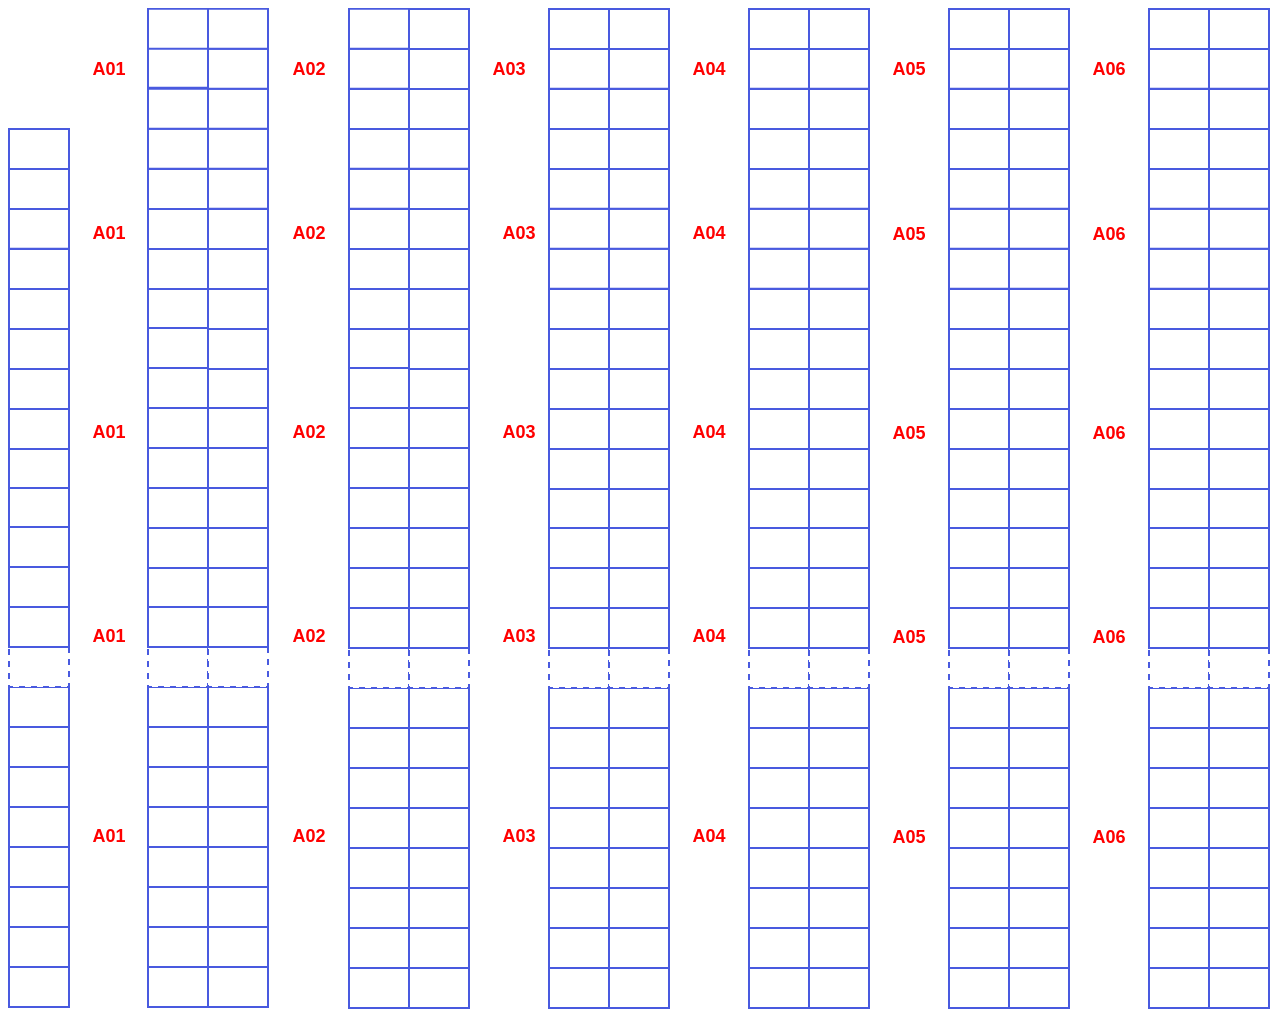
==== templates/index.html @ 70d6be4c "feat (Reorganizacion de carpetas/archivos)" ====
<!DOCTYPE html>
<html lang="en">
<head>
    <meta charset="UTF-8">
    <meta name="viewport" content="width=device-width, initial-scale=1.0">
    <link rel="stylesheet" href="../static/styles/rack.css">
    <title>Document</title>
</head>
<body>
    <svg xmlns="http://www.w3.org/2000/svg"
    style="background: #ffffff; background-color: var(--ge-adaptive-bg, #ffffff); color-scheme: light dark;"
    xmlns:xlink="http://www.w3.org/1999/xlink" version="1.1" width="1662px" height="1002px"
    viewBox="0 0 1662 1002" id="ge-svg-asjd-L3YbF2gjrhYzOMm"
    content="&lt;mxfile host=&quot;app.diagrams.net&quot; scale=&quot;1&quot; border=&quot;0&quot;&gt;&#10;  &lt;diagram name=&quot;Página-1&quot; id=&quot;JWuzDv1WMfjE7XHGATNm&quot;&gt;&#10;    &lt;mxGraphModel dx=&quot;852&quot; dy=&quot;477&quot; grid=&quot;1&quot; gridSize=&quot;10&quot; guides=&quot;1&quot; tooltips=&quot;1&quot; connect=&quot;1&quot; arrows=&quot;1&quot; fold=&quot;1&quot; page=&quot;1&quot; pageScale=&quot;1&quot; pageWidth=&quot;1920&quot; pageHeight=&quot;1080&quot; math=&quot;0&quot; shadow=&quot;0&quot;&gt;&#10;      &lt;root&gt;&#10;        &lt;mxCell id=&quot;0&quot; /&gt;&#10;        &lt;mxCell id=&quot;1&quot; parent=&quot;0&quot; /&gt;&#10;        &lt;mxCell id=&quot;GVnvAfSv9PY7ck2qSHIX-31&quot; parent=&quot;1&quot; style=&quot;text;html=1;whiteSpace=wrap;strokeColor=none;fillColor=none;align=center;verticalAlign=middle;rounded=0;rotation=0;fontStyle=1;fontSize=18;fontColor=#FF0000;&quot; value=&quot;A01&quot; vertex=&quot;1&quot;&gt;&#10;          &lt;mxGeometry height=&quot;30&quot; width=&quot;60&quot; x=&quot;190&quot; y=&quot;853&quot; as=&quot;geometry&quot; /&gt;&#10;        &lt;/mxCell&gt;&#10;        &lt;mxCell id=&quot;GVnvAfSv9PY7ck2qSHIX-466&quot; parent=&quot;1&quot; style=&quot;text;html=1;whiteSpace=wrap;strokeColor=none;fillColor=none;align=center;verticalAlign=middle;rounded=0;rotation=0;fontStyle=1;fontSize=18;fontColor=#FF0000;&quot; value=&quot;A01&quot; vertex=&quot;1&quot;&gt;&#10;          &lt;mxGeometry height=&quot;30&quot; width=&quot;60&quot; x=&quot;189.99980515339462&quot; y=&quot;652.8198051533947&quot; as=&quot;geometry&quot; /&gt;&#10;        &lt;/mxCell&gt;&#10;        &lt;mxCell id=&quot;GVnvAfSv9PY7ck2qSHIX-469&quot; parent=&quot;1&quot; style=&quot;text;html=1;whiteSpace=wrap;strokeColor=none;fillColor=none;align=center;verticalAlign=middle;rounded=0;rotation=0;fontColor=#FF0000;fontStyle=1;fontSize=18;&quot; value=&quot;A01&quot; vertex=&quot;1&quot;&gt;&#10;          &lt;mxGeometry height=&quot;30&quot; width=&quot;60&quot; x=&quot;190&quot; y=&quot;449&quot; as=&quot;geometry&quot; /&gt;&#10;        &lt;/mxCell&gt;&#10;        &lt;mxCell id=&quot;GVnvAfSv9PY7ck2qSHIX-470&quot; parent=&quot;1&quot; style=&quot;text;html=1;whiteSpace=wrap;strokeColor=none;fillColor=none;align=center;verticalAlign=middle;rounded=0;rotation=0;fontColor=#FF0000;fontStyle=1;fontSize=18;&quot; value=&quot;A01&quot; vertex=&quot;1&quot;&gt;&#10;          &lt;mxGeometry height=&quot;30&quot; width=&quot;60&quot; x=&quot;190&quot; y=&quot;250&quot; as=&quot;geometry&quot; /&gt;&#10;        &lt;/mxCell&gt;&#10;        &lt;mxCell id=&quot;GVnvAfSv9PY7ck2qSHIX-471&quot; parent=&quot;1&quot; style=&quot;text;html=1;whiteSpace=wrap;strokeColor=none;fillColor=none;align=center;verticalAlign=middle;rounded=0;rotation=0;fontColor=#FF0000;fontStyle=1;fontSize=18;&quot; value=&quot;A01&quot; vertex=&quot;1&quot;&gt;&#10;          &lt;mxGeometry height=&quot;30&quot; width=&quot;60&quot; x=&quot;190&quot; y=&quot;85.75&quot; as=&quot;geometry&quot; /&gt;&#10;        &lt;/mxCell&gt;&#10;        &lt;mxCell id=&quot;GVnvAfSv9PY7ck2qSHIX-472&quot; parent=&quot;1&quot; style=&quot;text;html=1;whiteSpace=wrap;strokeColor=none;fillColor=none;align=center;verticalAlign=middle;rounded=0;rotation=0;fontStyle=1;fontSize=18;fontColor=#FF0000;&quot; value=&quot;A02&quot; vertex=&quot;1&quot;&gt;&#10;          &lt;mxGeometry height=&quot;30&quot; width=&quot;60&quot; x=&quot;390.0001948466054&quot; y=&quot;853&quot; as=&quot;geometry&quot; /&gt;&#10;        &lt;/mxCell&gt;&#10;        &lt;mxCell id=&quot;GVnvAfSv9PY7ck2qSHIX-473&quot; parent=&quot;1&quot; style=&quot;text;html=1;whiteSpace=wrap;strokeColor=none;fillColor=none;align=center;verticalAlign=middle;rounded=0;rotation=0;fontStyle=1;fontSize=18;fontColor=#FF0000;&quot; value=&quot;A02&quot; vertex=&quot;1&quot;&gt;&#10;          &lt;mxGeometry height=&quot;30&quot; width=&quot;60&quot; x=&quot;390&quot; y=&quot;652.8198051533946&quot; as=&quot;geometry&quot; /&gt;&#10;        &lt;/mxCell&gt;&#10;        &lt;mxCell id=&quot;GVnvAfSv9PY7ck2qSHIX-474&quot; parent=&quot;1&quot; style=&quot;text;html=1;whiteSpace=wrap;strokeColor=none;fillColor=none;align=center;verticalAlign=middle;rounded=0;rotation=0;fontColor=#FF0000;fontStyle=1;fontSize=18;&quot; value=&quot;A02&quot; vertex=&quot;1&quot;&gt;&#10;          &lt;mxGeometry height=&quot;30&quot; width=&quot;60&quot; x=&quot;390.0001948466054&quot; y=&quot;449&quot; as=&quot;geometry&quot; /&gt;&#10;        &lt;/mxCell&gt;&#10;        &lt;mxCell id=&quot;GVnvAfSv9PY7ck2qSHIX-475&quot; parent=&quot;1&quot; style=&quot;text;html=1;whiteSpace=wrap;strokeColor=none;fillColor=none;align=center;verticalAlign=middle;rounded=0;rotation=0;fontColor=#FF0000;fontStyle=1;fontSize=18;&quot; value=&quot;A02&quot; vertex=&quot;1&quot;&gt;&#10;          &lt;mxGeometry height=&quot;30&quot; width=&quot;60&quot; x=&quot;390.0001948466054&quot; y=&quot;250&quot; as=&quot;geometry&quot; /&gt;&#10;        &lt;/mxCell&gt;&#10;        &lt;mxCell id=&quot;GVnvAfSv9PY7ck2qSHIX-476&quot; parent=&quot;1&quot; style=&quot;text;html=1;whiteSpace=wrap;strokeColor=none;fillColor=none;align=center;verticalAlign=middle;rounded=0;rotation=0;fontColor=#FF0000;fontStyle=1;fontSize=18;&quot; value=&quot;A02&quot; vertex=&quot;1&quot;&gt;&#10;          &lt;mxGeometry height=&quot;30&quot; width=&quot;60&quot; x=&quot;390.0001948466054&quot; y=&quot;85.75&quot; as=&quot;geometry&quot; /&gt;&#10;        &lt;/mxCell&gt;&#10;        &lt;mxCell id=&quot;GVnvAfSv9PY7ck2qSHIX-477&quot; parent=&quot;1&quot; style=&quot;text;html=1;whiteSpace=wrap;strokeColor=none;fillColor=none;align=center;verticalAlign=middle;rounded=0;rotation=0;fontStyle=1;fontSize=18;fontColor=#FF0000;&quot; value=&quot;A03&quot; vertex=&quot;1&quot;&gt;&#10;          &lt;mxGeometry height=&quot;30&quot; width=&quot;60&quot; x=&quot;600.0001948466054&quot; y=&quot;853&quot; as=&quot;geometry&quot; /&gt;&#10;        &lt;/mxCell&gt;&#10;        &lt;mxCell id=&quot;GVnvAfSv9PY7ck2qSHIX-478&quot; parent=&quot;1&quot; style=&quot;text;html=1;whiteSpace=wrap;strokeColor=none;fillColor=none;align=center;verticalAlign=middle;rounded=0;rotation=0;fontStyle=1;fontSize=18;fontColor=#FF0000;&quot; value=&quot;A03&quot; vertex=&quot;1&quot;&gt;&#10;          &lt;mxGeometry height=&quot;30&quot; width=&quot;60&quot; x=&quot;600&quot; y=&quot;652.8198051533946&quot; as=&quot;geometry&quot; /&gt;&#10;        &lt;/mxCell&gt;&#10;        &lt;mxCell id=&quot;GVnvAfSv9PY7ck2qSHIX-479&quot; parent=&quot;1&quot; style=&quot;text;html=1;whiteSpace=wrap;strokeColor=none;fillColor=none;align=center;verticalAlign=middle;rounded=0;rotation=0;fontColor=#FF0000;fontStyle=1;fontSize=18;&quot; value=&quot;A03&quot; vertex=&quot;1&quot;&gt;&#10;          &lt;mxGeometry height=&quot;30&quot; width=&quot;60&quot; x=&quot;600.0001948466054&quot; y=&quot;449&quot; as=&quot;geometry&quot; /&gt;&#10;        &lt;/mxCell&gt;&#10;        &lt;mxCell id=&quot;GVnvAfSv9PY7ck2qSHIX-480&quot; parent=&quot;1&quot; style=&quot;text;html=1;whiteSpace=wrap;strokeColor=none;fillColor=none;align=center;verticalAlign=middle;rounded=0;rotation=0;fontColor=#FF0000;fontStyle=1;fontSize=18;&quot; value=&quot;A03&quot; vertex=&quot;1&quot;&gt;&#10;          &lt;mxGeometry height=&quot;30&quot; width=&quot;60&quot; x=&quot;600.0001948466054&quot; y=&quot;250&quot; as=&quot;geometry&quot; /&gt;&#10;        &lt;/mxCell&gt;&#10;        &lt;mxCell id=&quot;GVnvAfSv9PY7ck2qSHIX-481&quot; parent=&quot;1&quot; style=&quot;text;html=1;whiteSpace=wrap;strokeColor=none;fillColor=none;align=center;verticalAlign=middle;rounded=0;rotation=0;fontColor=#FF0000;fontStyle=1;fontSize=18;&quot; value=&quot;A03&quot; vertex=&quot;1&quot;&gt;&#10;          &lt;mxGeometry height=&quot;30&quot; width=&quot;60&quot; x=&quot;590.0001948466054&quot; y=&quot;85.75&quot; as=&quot;geometry&quot; /&gt;&#10;        &lt;/mxCell&gt;&#10;        &lt;mxCell id=&quot;GVnvAfSv9PY7ck2qSHIX-482&quot; parent=&quot;1&quot; style=&quot;text;html=1;whiteSpace=wrap;strokeColor=none;fillColor=none;align=center;verticalAlign=middle;rounded=0;rotation=0;fontStyle=1;fontSize=18;fontColor=#FF0000;&quot; value=&quot;A04&quot; vertex=&quot;1&quot;&gt;&#10;          &lt;mxGeometry height=&quot;30&quot; width=&quot;60&quot; x=&quot;790.0001948466054&quot; y=&quot;853&quot; as=&quot;geometry&quot; /&gt;&#10;        &lt;/mxCell&gt;&#10;        &lt;mxCell id=&quot;GVnvAfSv9PY7ck2qSHIX-483&quot; parent=&quot;1&quot; style=&quot;text;html=1;whiteSpace=wrap;strokeColor=none;fillColor=none;align=center;verticalAlign=middle;rounded=0;rotation=0;fontStyle=1;fontSize=18;fontColor=#FF0000;&quot; value=&quot;A04&quot; vertex=&quot;1&quot;&gt;&#10;          &lt;mxGeometry height=&quot;30&quot; width=&quot;60&quot; x=&quot;790&quot; y=&quot;652.8198051533946&quot; as=&quot;geometry&quot; /&gt;&#10;        &lt;/mxCell&gt;&#10;        &lt;mxCell id=&quot;GVnvAfSv9PY7ck2qSHIX-484&quot; parent=&quot;1&quot; style=&quot;text;html=1;whiteSpace=wrap;strokeColor=none;fillColor=none;align=center;verticalAlign=middle;rounded=0;rotation=0;fontColor=#FF0000;fontStyle=1;fontSize=18;&quot; value=&quot;A04&quot; vertex=&quot;1&quot;&gt;&#10;          &lt;mxGeometry height=&quot;30&quot; width=&quot;60&quot; x=&quot;790.0001948466054&quot; y=&quot;449&quot; as=&quot;geometry&quot; /&gt;&#10;        &lt;/mxCell&gt;&#10;        &lt;mxCell id=&quot;GVnvAfSv9PY7ck2qSHIX-485&quot; parent=&quot;1&quot; style=&quot;text;html=1;whiteSpace=wrap;strokeColor=none;fillColor=none;align=center;verticalAlign=middle;rounded=0;rotation=0;fontColor=#FF0000;fontStyle=1;fontSize=18;&quot; value=&quot;A04&quot; vertex=&quot;1&quot;&gt;&#10;          &lt;mxGeometry height=&quot;30&quot; width=&quot;60&quot; x=&quot;790.0001948466054&quot; y=&quot;250&quot; as=&quot;geometry&quot; /&gt;&#10;        &lt;/mxCell&gt;&#10;        &lt;mxCell id=&quot;GVnvAfSv9PY7ck2qSHIX-486&quot; parent=&quot;1&quot; style=&quot;text;html=1;whiteSpace=wrap;strokeColor=none;fillColor=none;align=center;verticalAlign=middle;rounded=0;rotation=0;fontColor=#FF0000;fontStyle=1;fontSize=18;&quot; value=&quot;A04&quot; vertex=&quot;1&quot;&gt;&#10;          &lt;mxGeometry height=&quot;30&quot; width=&quot;60&quot; x=&quot;790.0001948466054&quot; y=&quot;85.75&quot; as=&quot;geometry&quot; /&gt;&#10;        &lt;/mxCell&gt;&#10;        &lt;mxCell id=&quot;GVnvAfSv9PY7ck2qSHIX-487&quot; parent=&quot;1&quot; style=&quot;text;html=1;whiteSpace=wrap;strokeColor=none;fillColor=none;align=center;verticalAlign=middle;rounded=0;rotation=0;fontStyle=1;fontSize=18;fontColor=#FF0000;&quot; value=&quot;A05&quot; vertex=&quot;1&quot;&gt;&#10;          &lt;mxGeometry height=&quot;30&quot; width=&quot;60&quot; x=&quot;990.0001948466054&quot; y=&quot;854&quot; as=&quot;geometry&quot; /&gt;&#10;        &lt;/mxCell&gt;&#10;        &lt;mxCell id=&quot;GVnvAfSv9PY7ck2qSHIX-488&quot; parent=&quot;1&quot; style=&quot;text;html=1;whiteSpace=wrap;strokeColor=none;fillColor=none;align=center;verticalAlign=middle;rounded=0;rotation=0;fontStyle=1;fontSize=18;fontColor=#FF0000;&quot; value=&quot;A05&quot; vertex=&quot;1&quot;&gt;&#10;          &lt;mxGeometry height=&quot;30&quot; width=&quot;60&quot; x=&quot;990&quot; y=&quot;653.8198051533946&quot; as=&quot;geometry&quot; /&gt;&#10;        &lt;/mxCell&gt;&#10;        &lt;mxCell id=&quot;GVnvAfSv9PY7ck2qSHIX-489&quot; parent=&quot;1&quot; style=&quot;text;html=1;whiteSpace=wrap;strokeColor=none;fillColor=none;align=center;verticalAlign=middle;rounded=0;rotation=0;fontColor=#FF0000;fontStyle=1;fontSize=18;&quot; value=&quot;A05&quot; vertex=&quot;1&quot;&gt;&#10;          &lt;mxGeometry height=&quot;30&quot; width=&quot;60&quot; x=&quot;990.0001948466054&quot; y=&quot;450&quot; as=&quot;geometry&quot; /&gt;&#10;        &lt;/mxCell&gt;&#10;        &lt;mxCell id=&quot;GVnvAfSv9PY7ck2qSHIX-490&quot; parent=&quot;1&quot; style=&quot;text;html=1;whiteSpace=wrap;strokeColor=none;fillColor=none;align=center;verticalAlign=middle;rounded=0;rotation=0;fontColor=#FF0000;fontStyle=1;fontSize=18;&quot; value=&quot;A05&quot; vertex=&quot;1&quot;&gt;&#10;          &lt;mxGeometry height=&quot;30&quot; width=&quot;60&quot; x=&quot;990.0001948466054&quot; y=&quot;251&quot; as=&quot;geometry&quot; /&gt;&#10;        &lt;/mxCell&gt;&#10;        &lt;mxCell id=&quot;GVnvAfSv9PY7ck2qSHIX-491&quot; parent=&quot;1&quot; style=&quot;text;html=1;whiteSpace=wrap;strokeColor=none;fillColor=none;align=center;verticalAlign=middle;rounded=0;rotation=0;fontColor=#FF0000;fontStyle=1;fontSize=18;&quot; value=&quot;A05&quot; vertex=&quot;1&quot;&gt;&#10;          &lt;mxGeometry height=&quot;30&quot; width=&quot;60&quot; x=&quot;990.0001948466054&quot; y=&quot;85.75&quot; as=&quot;geometry&quot; /&gt;&#10;        &lt;/mxCell&gt;&#10;        &lt;mxCell id=&quot;GVnvAfSv9PY7ck2qSHIX-492&quot; parent=&quot;1&quot; style=&quot;text;html=1;whiteSpace=wrap;strokeColor=none;fillColor=none;align=center;verticalAlign=middle;rounded=0;rotation=0;fontStyle=1;fontSize=18;fontColor=#FF0000;&quot; value=&quot;A06&quot; vertex=&quot;1&quot;&gt;&#10;          &lt;mxGeometry height=&quot;30&quot; width=&quot;60&quot; x=&quot;1190.0001948466054&quot; y=&quot;854&quot; as=&quot;geometry&quot; /&gt;&#10;        &lt;/mxCell&gt;&#10;        &lt;mxCell id=&quot;GVnvAfSv9PY7ck2qSHIX-493&quot; parent=&quot;1&quot; style=&quot;text;html=1;whiteSpace=wrap;strokeColor=none;fillColor=none;align=center;verticalAlign=middle;rounded=0;rotation=0;fontStyle=1;fontSize=18;fontColor=#FF0000;&quot; value=&quot;A06&quot; vertex=&quot;1&quot;&gt;&#10;          &lt;mxGeometry height=&quot;30&quot; width=&quot;60&quot; x=&quot;1190&quot; y=&quot;653.8198051533946&quot; as=&quot;geometry&quot; /&gt;&#10;        &lt;/mxCell&gt;&#10;        &lt;mxCell id=&quot;GVnvAfSv9PY7ck2qSHIX-494&quot; parent=&quot;1&quot; style=&quot;text;html=1;whiteSpace=wrap;strokeColor=none;fillColor=none;align=center;verticalAlign=middle;rounded=0;rotation=0;fontColor=#FF0000;fontStyle=1;fontSize=18;&quot; value=&quot;A06&quot; vertex=&quot;1&quot;&gt;&#10;          &lt;mxGeometry height=&quot;30&quot; width=&quot;60&quot; x=&quot;1190.0001948466054&quot; y=&quot;450&quot; as=&quot;geometry&quot; /&gt;&#10;        &lt;/mxCell&gt;&#10;        &lt;mxCell id=&quot;GVnvAfSv9PY7ck2qSHIX-495&quot; parent=&quot;1&quot; style=&quot;text;html=1;whiteSpace=wrap;strokeColor=none;fillColor=none;align=center;verticalAlign=middle;rounded=0;rotation=0;fontColor=#FF0000;fontStyle=1;fontSize=18;&quot; value=&quot;A06&quot; vertex=&quot;1&quot;&gt;&#10;          &lt;mxGeometry height=&quot;30&quot; width=&quot;60&quot; x=&quot;1190.0001948466054&quot; y=&quot;251&quot; as=&quot;geometry&quot; /&gt;&#10;        &lt;/mxCell&gt;&#10;        &lt;mxCell id=&quot;GVnvAfSv9PY7ck2qSHIX-496&quot; parent=&quot;1&quot; style=&quot;text;html=1;whiteSpace=wrap;strokeColor=none;fillColor=none;align=center;verticalAlign=middle;rounded=0;rotation=0;fontColor=#FF0000;fontStyle=1;fontSize=18;&quot; value=&quot;A06&quot; vertex=&quot;1&quot;&gt;&#10;          &lt;mxGeometry height=&quot;30&quot; width=&quot;60&quot; x=&quot;1190.0001948466054&quot; y=&quot;85.75&quot; as=&quot;geometry&quot; /&gt;&#10;        &lt;/mxCell&gt;&#10;        &lt;mxCell id=&quot;GVnvAfSv9PY7ck2qSHIX-497&quot; parent=&quot;1&quot; style=&quot;text;html=1;whiteSpace=wrap;strokeColor=none;fillColor=none;align=center;verticalAlign=middle;rounded=0;rotation=0;fontStyle=1;fontSize=18;fontColor=#FF0000;&quot; value=&quot;A07&quot; vertex=&quot;1&quot;&gt;&#10;          &lt;mxGeometry height=&quot;30&quot; width=&quot;60&quot; x=&quot;1390.0001948466054&quot; y=&quot;854&quot; as=&quot;geometry&quot; /&gt;&#10;        &lt;/mxCell&gt;&#10;        &lt;mxCell id=&quot;GVnvAfSv9PY7ck2qSHIX-498&quot; parent=&quot;1&quot; style=&quot;text;html=1;whiteSpace=wrap;strokeColor=none;fillColor=none;align=center;verticalAlign=middle;rounded=0;rotation=0;fontStyle=1;fontSize=18;fontColor=#FF0000;&quot; value=&quot;A07&quot; vertex=&quot;1&quot;&gt;&#10;          &lt;mxGeometry height=&quot;30&quot; width=&quot;60&quot; x=&quot;1390&quot; y=&quot;653.8198051533946&quot; as=&quot;geometry&quot; /&gt;&#10;        &lt;/mxCell&gt;&#10;        &lt;mxCell id=&quot;GVnvAfSv9PY7ck2qSHIX-499&quot; parent=&quot;1&quot; style=&quot;text;html=1;whiteSpace=wrap;strokeColor=none;fillColor=none;align=center;verticalAlign=middle;rounded=0;rotation=0;fontColor=#FF0000;fontStyle=1;fontSize=18;&quot; value=&quot;A07&quot; vertex=&quot;1&quot;&gt;&#10;          &lt;mxGeometry height=&quot;30&quot; width=&quot;60&quot; x=&quot;1390.0001948466054&quot; y=&quot;450&quot; as=&quot;geometry&quot; /&gt;&#10;        &lt;/mxCell&gt;&#10;        &lt;mxCell id=&quot;GVnvAfSv9PY7ck2qSHIX-500&quot; parent=&quot;1&quot; style=&quot;text;html=1;whiteSpace=wrap;strokeColor=none;fillColor=none;align=center;verticalAlign=middle;rounded=0;rotation=0;fontColor=#FF0000;fontStyle=1;fontSize=18;&quot; value=&quot;A07&quot; vertex=&quot;1&quot;&gt;&#10;          &lt;mxGeometry height=&quot;30&quot; width=&quot;60&quot; x=&quot;1390.0001948466054&quot; y=&quot;251&quot; as=&quot;geometry&quot; /&gt;&#10;        &lt;/mxCell&gt;&#10;        &lt;mxCell id=&quot;GVnvAfSv9PY7ck2qSHIX-501&quot; parent=&quot;1&quot; style=&quot;text;html=1;whiteSpace=wrap;strokeColor=none;fillColor=none;align=center;verticalAlign=middle;rounded=0;rotation=0;fontColor=#FF0000;fontStyle=1;fontSize=18;&quot; value=&quot;A07&quot; vertex=&quot;1&quot;&gt;&#10;          &lt;mxGeometry height=&quot;30&quot; width=&quot;60&quot; x=&quot;1390.0001948466054&quot; y=&quot;85.75&quot; as=&quot;geometry&quot; /&gt;&#10;        &lt;/mxCell&gt;&#10;        &lt;mxCell id=&quot;GVnvAfSv9PY7ck2qSHIX-502&quot; parent=&quot;1&quot; style=&quot;text;html=1;whiteSpace=wrap;strokeColor=none;fillColor=none;align=center;verticalAlign=middle;rounded=0;rotation=0;fontStyle=1;fontSize=18;fontColor=#FF0000;&quot; value=&quot;A08&quot; vertex=&quot;1&quot;&gt;&#10;          &lt;mxGeometry height=&quot;30&quot; width=&quot;60&quot; x=&quot;1590.0001948466054&quot; y=&quot;853&quot; as=&quot;geometry&quot; /&gt;&#10;        &lt;/mxCell&gt;&#10;        &lt;mxCell id=&quot;GVnvAfSv9PY7ck2qSHIX-503&quot; parent=&quot;1&quot; style=&quot;text;html=1;whiteSpace=wrap;strokeColor=none;fillColor=none;align=center;verticalAlign=middle;rounded=0;rotation=0;fontStyle=1;fontSize=18;fontColor=#FF0000;&quot; value=&quot;A08&quot; vertex=&quot;1&quot;&gt;&#10;          &lt;mxGeometry height=&quot;30&quot; width=&quot;60&quot; x=&quot;1590&quot; y=&quot;652.8198051533946&quot; as=&quot;geometry&quot; /&gt;&#10;        &lt;/mxCell&gt;&#10;        &lt;mxCell id=&quot;GVnvAfSv9PY7ck2qSHIX-504&quot; parent=&quot;1&quot; style=&quot;text;html=1;whiteSpace=wrap;strokeColor=none;fillColor=none;align=center;verticalAlign=middle;rounded=0;rotation=0;fontColor=#FF0000;fontStyle=1;fontSize=18;&quot; value=&quot;A08&quot; vertex=&quot;1&quot;&gt;&#10;          &lt;mxGeometry height=&quot;30&quot; width=&quot;60&quot; x=&quot;1590.0001948466054&quot; y=&quot;449&quot; as=&quot;geometry&quot; /&gt;&#10;        &lt;/mxCell&gt;&#10;        &lt;mxCell id=&quot;GVnvAfSv9PY7ck2qSHIX-505&quot; parent=&quot;1&quot; style=&quot;text;html=1;whiteSpace=wrap;strokeColor=none;fillColor=none;align=center;verticalAlign=middle;rounded=0;rotation=0;fontColor=#FF0000;fontStyle=1;fontSize=18;&quot; value=&quot;A08&quot; vertex=&quot;1&quot;&gt;&#10;          &lt;mxGeometry height=&quot;30&quot; width=&quot;60&quot; x=&quot;1590.0001948466054&quot; y=&quot;250&quot; as=&quot;geometry&quot; /&gt;&#10;        &lt;/mxCell&gt;&#10;        &lt;mxCell id=&quot;GVnvAfSv9PY7ck2qSHIX-506&quot; parent=&quot;1&quot; style=&quot;text;html=1;whiteSpace=wrap;strokeColor=none;fillColor=none;align=center;verticalAlign=middle;rounded=0;rotation=0;fontColor=#FF0000;fontStyle=1;fontSize=18;&quot; value=&quot;A08&quot; vertex=&quot;1&quot;&gt;&#10;          &lt;mxGeometry height=&quot;30&quot; width=&quot;60&quot; x=&quot;1590.0001948466054&quot; y=&quot;85.75&quot; as=&quot;geometry&quot; /&gt;&#10;        &lt;/mxCell&gt;&#10;        &lt;object label=&quot;&quot; id=&quot;2AfzI6TzAcOyIPb1QmrC-20&quot;&gt;&#10;          &lt;mxCell parent=&quot;1&quot; style=&quot;rounded=0;whiteSpace=wrap;html=1;strokeWidth=2;strokeColor=light-dark(#495adf, #ededed);&quot; vertex=&quot;1&quot;&gt;&#10;            &lt;mxGeometry height=&quot;40&quot; width=&quot;60&quot; x=&quot;120&quot; y=&quot;999&quot; as=&quot;geometry&quot; /&gt;&#10;          &lt;/mxCell&gt;&#10;        &lt;/object&gt;&#10;        &lt;mxCell id=&quot;2AfzI6TzAcOyIPb1QmrC-22&quot; parent=&quot;1&quot; style=&quot;rounded=0;whiteSpace=wrap;html=1;strokeWidth=2;strokeColor=light-dark(#495adf, #ededed);&quot; value=&quot;&quot; vertex=&quot;1&quot;&gt;&#10;          &lt;mxGeometry height=&quot;40&quot; width=&quot;60&quot; x=&quot;259&quot; y=&quot;999&quot; as=&quot;geometry&quot; /&gt;&#10;        &lt;/mxCell&gt;&#10;        &lt;mxCell id=&quot;2AfzI6TzAcOyIPb1QmrC-24&quot; parent=&quot;1&quot; style=&quot;rounded=0;whiteSpace=wrap;html=1;strokeWidth=2;strokeColor=light-dark(#495adf, #ededed);&quot; value=&quot;&quot; vertex=&quot;1&quot;&gt;&#10;          &lt;mxGeometry height=&quot;40&quot; width=&quot;60&quot; x=&quot;120&quot; y=&quot;959&quot; as=&quot;geometry&quot; /&gt;&#10;        &lt;/mxCell&gt;&#10;        &lt;mxCell id=&quot;2AfzI6TzAcOyIPb1QmrC-25&quot; parent=&quot;1&quot; style=&quot;rounded=0;whiteSpace=wrap;html=1;strokeWidth=2;strokeColor=light-dark(#495adf, #ededed);&quot; value=&quot;&quot; vertex=&quot;1&quot;&gt;&#10;          &lt;mxGeometry height=&quot;40&quot; width=&quot;60&quot; x=&quot;259&quot; y=&quot;959&quot; as=&quot;geometry&quot; /&gt;&#10;        &lt;/mxCell&gt;&#10;        &lt;mxCell id=&quot;2AfzI6TzAcOyIPb1QmrC-26&quot; parent=&quot;1&quot; style=&quot;rounded=0;whiteSpace=wrap;html=1;strokeWidth=2;strokeColor=light-dark(#495adf, #ededed);&quot; value=&quot;&quot; vertex=&quot;1&quot;&gt;&#10;          &lt;mxGeometry height=&quot;40&quot; width=&quot;60&quot; x=&quot;120&quot; y=&quot;919&quot; as=&quot;geometry&quot; /&gt;&#10;        &lt;/mxCell&gt;&#10;        &lt;mxCell id=&quot;2AfzI6TzAcOyIPb1QmrC-27&quot; parent=&quot;1&quot; style=&quot;rounded=0;whiteSpace=wrap;html=1;strokeWidth=2;strokeColor=light-dark(#495adf, #ededed);&quot; value=&quot;&quot; vertex=&quot;1&quot;&gt;&#10;          &lt;mxGeometry height=&quot;40&quot; width=&quot;60&quot; x=&quot;259&quot; y=&quot;919&quot; as=&quot;geometry&quot; /&gt;&#10;        &lt;/mxCell&gt;&#10;        &lt;mxCell id=&quot;2AfzI6TzAcOyIPb1QmrC-28&quot; parent=&quot;1&quot; style=&quot;rounded=0;whiteSpace=wrap;html=1;strokeWidth=2;strokeColor=light-dark(#495adf, #ededed);&quot; value=&quot;&quot; vertex=&quot;1&quot;&gt;&#10;          &lt;mxGeometry height=&quot;40&quot; width=&quot;60&quot; x=&quot;120&quot; y=&quot;879&quot; as=&quot;geometry&quot; /&gt;&#10;        &lt;/mxCell&gt;&#10;        &lt;mxCell id=&quot;2AfzI6TzAcOyIPb1QmrC-29&quot; parent=&quot;1&quot; style=&quot;rounded=0;whiteSpace=wrap;html=1;strokeWidth=2;strokeColor=light-dark(#495adf, #ededed);&quot; value=&quot;&quot; vertex=&quot;1&quot;&gt;&#10;          &lt;mxGeometry height=&quot;40&quot; width=&quot;60&quot; x=&quot;259&quot; y=&quot;879&quot; as=&quot;geometry&quot; /&gt;&#10;        &lt;/mxCell&gt;&#10;        &lt;mxCell id=&quot;2AfzI6TzAcOyIPb1QmrC-30&quot; parent=&quot;1&quot; style=&quot;rounded=0;whiteSpace=wrap;html=1;strokeWidth=2;strokeColor=light-dark(#495adf, #ededed);&quot; value=&quot;&quot; vertex=&quot;1&quot;&gt;&#10;          &lt;mxGeometry height=&quot;40&quot; width=&quot;60&quot; x=&quot;120&quot; y=&quot;839&quot; as=&quot;geometry&quot; /&gt;&#10;        &lt;/mxCell&gt;&#10;        &lt;mxCell id=&quot;2AfzI6TzAcOyIPb1QmrC-31&quot; parent=&quot;1&quot; style=&quot;rounded=0;whiteSpace=wrap;html=1;strokeWidth=2;strokeColor=light-dark(#495adf, #ededed);&quot; value=&quot;&quot; vertex=&quot;1&quot;&gt;&#10;          &lt;mxGeometry height=&quot;40&quot; width=&quot;60&quot; x=&quot;259&quot; y=&quot;839&quot; as=&quot;geometry&quot; /&gt;&#10;        &lt;/mxCell&gt;&#10;        &lt;mxCell id=&quot;2AfzI6TzAcOyIPb1QmrC-32&quot; parent=&quot;1&quot; style=&quot;rounded=0;whiteSpace=wrap;html=1;strokeWidth=2;strokeColor=light-dark(#495adf, #ededed);&quot; value=&quot;&quot; vertex=&quot;1&quot;&gt;&#10;          &lt;mxGeometry height=&quot;40&quot; width=&quot;60&quot; x=&quot;120&quot; y=&quot;799&quot; as=&quot;geometry&quot; /&gt;&#10;        &lt;/mxCell&gt;&#10;        &lt;mxCell id=&quot;2AfzI6TzAcOyIPb1QmrC-33&quot; parent=&quot;1&quot; style=&quot;rounded=0;whiteSpace=wrap;html=1;strokeWidth=2;strokeColor=light-dark(#495adf, #ededed);&quot; value=&quot;&quot; vertex=&quot;1&quot;&gt;&#10;          &lt;mxGeometry height=&quot;40&quot; width=&quot;60&quot; x=&quot;259&quot; y=&quot;799&quot; as=&quot;geometry&quot; /&gt;&#10;        &lt;/mxCell&gt;&#10;        &lt;mxCell id=&quot;2AfzI6TzAcOyIPb1QmrC-34&quot; parent=&quot;1&quot; style=&quot;rounded=0;whiteSpace=wrap;html=1;strokeWidth=2;strokeColor=light-dark(#495adf, #ededed);&quot; value=&quot;&quot; vertex=&quot;1&quot;&gt;&#10;          &lt;mxGeometry height=&quot;40&quot; width=&quot;60&quot; x=&quot;120&quot; y=&quot;759&quot; as=&quot;geometry&quot; /&gt;&#10;        &lt;/mxCell&gt;&#10;        &lt;mxCell id=&quot;2AfzI6TzAcOyIPb1QmrC-35&quot; parent=&quot;1&quot; style=&quot;rounded=0;whiteSpace=wrap;html=1;strokeWidth=2;strokeColor=light-dark(#495adf, #ededed);&quot; value=&quot;&quot; vertex=&quot;1&quot;&gt;&#10;          &lt;mxGeometry height=&quot;40&quot; width=&quot;60&quot; x=&quot;259&quot; y=&quot;759&quot; as=&quot;geometry&quot; /&gt;&#10;        &lt;/mxCell&gt;&#10;        &lt;mxCell id=&quot;2AfzI6TzAcOyIPb1QmrC-36&quot; parent=&quot;1&quot; style=&quot;rounded=0;whiteSpace=wrap;html=1;strokeWidth=2;strokeColor=light-dark(#495adf, #ededed);&quot; value=&quot;&quot; vertex=&quot;1&quot;&gt;&#10;          &lt;mxGeometry height=&quot;40&quot; width=&quot;60&quot; x=&quot;120&quot; y=&quot;719&quot; as=&quot;geometry&quot; /&gt;&#10;        &lt;/mxCell&gt;&#10;        &lt;mxCell id=&quot;2AfzI6TzAcOyIPb1QmrC-37&quot; parent=&quot;1&quot; style=&quot;rounded=0;whiteSpace=wrap;html=1;strokeWidth=2;strokeColor=light-dark(#495adf, #ededed);&quot; value=&quot;&quot; vertex=&quot;1&quot;&gt;&#10;          &lt;mxGeometry height=&quot;40&quot; width=&quot;60&quot; x=&quot;259&quot; y=&quot;719&quot; as=&quot;geometry&quot; /&gt;&#10;        &lt;/mxCell&gt;&#10;        &lt;mxCell id=&quot;2AfzI6TzAcOyIPb1QmrC-38&quot; parent=&quot;1&quot; style=&quot;rounded=0;whiteSpace=wrap;html=1;strokeWidth=2;strokeColor=light-dark(#495adf, #ededed);dashed=1;&quot; value=&quot;&quot; vertex=&quot;1&quot;&gt;&#10;          &lt;mxGeometry height=&quot;40&quot; width=&quot;60&quot; x=&quot;120&quot; y=&quot;679&quot; as=&quot;geometry&quot; /&gt;&#10;        &lt;/mxCell&gt;&#10;        &lt;mxCell id=&quot;2AfzI6TzAcOyIPb1QmrC-39&quot; parent=&quot;1&quot; style=&quot;rounded=0;whiteSpace=wrap;html=1;strokeWidth=2;strokeColor=light-dark(#495adf, #ededed);dashed=1;&quot; value=&quot;&quot; vertex=&quot;1&quot;&gt;&#10;          &lt;mxGeometry height=&quot;40&quot; width=&quot;60&quot; x=&quot;259&quot; y=&quot;679&quot; as=&quot;geometry&quot; /&gt;&#10;        &lt;/mxCell&gt;&#10;        &lt;mxCell id=&quot;2AfzI6TzAcOyIPb1QmrC-40&quot; parent=&quot;1&quot; style=&quot;rounded=0;whiteSpace=wrap;html=1;strokeWidth=2;strokeColor=light-dark(#495adf, #ededed);&quot; value=&quot;&quot; vertex=&quot;1&quot;&gt;&#10;          &lt;mxGeometry height=&quot;40&quot; width=&quot;60&quot; x=&quot;120&quot; y=&quot;639&quot; as=&quot;geometry&quot; /&gt;&#10;        &lt;/mxCell&gt;&#10;        &lt;mxCell id=&quot;2AfzI6TzAcOyIPb1QmrC-41&quot; parent=&quot;1&quot; style=&quot;rounded=0;whiteSpace=wrap;html=1;strokeWidth=2;strokeColor=light-dark(#495adf, #ededed);&quot; value=&quot;&quot; vertex=&quot;1&quot;&gt;&#10;          &lt;mxGeometry height=&quot;40&quot; width=&quot;60&quot; x=&quot;259&quot; y=&quot;639&quot; as=&quot;geometry&quot; /&gt;&#10;        &lt;/mxCell&gt;&#10;        &lt;mxCell id=&quot;2AfzI6TzAcOyIPb1QmrC-42&quot; parent=&quot;1&quot; style=&quot;rounded=0;whiteSpace=wrap;html=1;strokeWidth=2;strokeColor=light-dark(#495adf, #ededed);&quot; value=&quot;&quot; vertex=&quot;1&quot;&gt;&#10;          &lt;mxGeometry height=&quot;40&quot; width=&quot;60&quot; x=&quot;120&quot; y=&quot;599&quot; as=&quot;geometry&quot; /&gt;&#10;        &lt;/mxCell&gt;&#10;        &lt;mxCell id=&quot;2AfzI6TzAcOyIPb1QmrC-43&quot; parent=&quot;1&quot; style=&quot;rounded=0;whiteSpace=wrap;html=1;strokeWidth=2;strokeColor=light-dark(#495adf, #ededed);&quot; value=&quot;&quot; vertex=&quot;1&quot;&gt;&#10;          &lt;mxGeometry height=&quot;40&quot; width=&quot;60&quot; x=&quot;259&quot; y=&quot;599&quot; as=&quot;geometry&quot; /&gt;&#10;        &lt;/mxCell&gt;&#10;        &lt;mxCell id=&quot;2AfzI6TzAcOyIPb1QmrC-44&quot; parent=&quot;1&quot; style=&quot;rounded=0;whiteSpace=wrap;html=1;strokeWidth=2;strokeColor=light-dark(#495adf, #ededed);&quot; value=&quot;&quot; vertex=&quot;1&quot;&gt;&#10;          &lt;mxGeometry height=&quot;40&quot; width=&quot;60&quot; x=&quot;120&quot; y=&quot;559&quot; as=&quot;geometry&quot; /&gt;&#10;        &lt;/mxCell&gt;&#10;        &lt;mxCell id=&quot;2AfzI6TzAcOyIPb1QmrC-45&quot; parent=&quot;1&quot; style=&quot;rounded=0;whiteSpace=wrap;html=1;strokeWidth=2;strokeColor=light-dark(#495adf, #ededed);&quot; value=&quot;&quot; vertex=&quot;1&quot;&gt;&#10;          &lt;mxGeometry height=&quot;40&quot; width=&quot;60&quot; x=&quot;259&quot; y=&quot;560&quot; as=&quot;geometry&quot; /&gt;&#10;        &lt;/mxCell&gt;&#10;        &lt;mxCell id=&quot;2AfzI6TzAcOyIPb1QmrC-46&quot; parent=&quot;1&quot; style=&quot;rounded=0;whiteSpace=wrap;html=1;strokeWidth=2;strokeColor=light-dark(#495adf, #ededed);&quot; value=&quot;&quot; vertex=&quot;1&quot;&gt;&#10;          &lt;mxGeometry height=&quot;40&quot; width=&quot;60&quot; x=&quot;120&quot; y=&quot;519&quot; as=&quot;geometry&quot; /&gt;&#10;        &lt;/mxCell&gt;&#10;        &lt;mxCell id=&quot;2AfzI6TzAcOyIPb1QmrC-47&quot; parent=&quot;1&quot; style=&quot;rounded=0;whiteSpace=wrap;html=1;strokeWidth=2;strokeColor=light-dark(#495adf, #ededed);&quot; value=&quot;&quot; vertex=&quot;1&quot;&gt;&#10;          &lt;mxGeometry height=&quot;40&quot; width=&quot;60&quot; x=&quot;259&quot; y=&quot;520&quot; as=&quot;geometry&quot; /&gt;&#10;        &lt;/mxCell&gt;&#10;        &lt;mxCell id=&quot;2AfzI6TzAcOyIPb1QmrC-48&quot; parent=&quot;1&quot; style=&quot;rounded=0;whiteSpace=wrap;html=1;strokeWidth=2;strokeColor=light-dark(#495adf, #ededed);&quot; value=&quot;&quot; vertex=&quot;1&quot;&gt;&#10;          &lt;mxGeometry height=&quot;40&quot; width=&quot;60&quot; x=&quot;120&quot; y=&quot;480&quot; as=&quot;geometry&quot; /&gt;&#10;        &lt;/mxCell&gt;&#10;        &lt;mxCell id=&quot;2AfzI6TzAcOyIPb1QmrC-49&quot; parent=&quot;1&quot; style=&quot;rounded=0;whiteSpace=wrap;html=1;strokeWidth=2;strokeColor=light-dark(#495adf, #ededed);&quot; value=&quot;&quot; vertex=&quot;1&quot;&gt;&#10;          &lt;mxGeometry height=&quot;40&quot; width=&quot;60&quot; x=&quot;259&quot; y=&quot;480&quot; as=&quot;geometry&quot; /&gt;&#10;        &lt;/mxCell&gt;&#10;        &lt;mxCell id=&quot;2AfzI6TzAcOyIPb1QmrC-50&quot; parent=&quot;1&quot; style=&quot;rounded=0;whiteSpace=wrap;html=1;strokeWidth=2;strokeColor=light-dark(#495adf, #ededed);&quot; value=&quot;&quot; vertex=&quot;1&quot;&gt;&#10;          &lt;mxGeometry height=&quot;40&quot; width=&quot;60&quot; x=&quot;120&quot; y=&quot;441&quot; as=&quot;geometry&quot; /&gt;&#10;        &lt;/mxCell&gt;&#10;        &lt;mxCell id=&quot;2AfzI6TzAcOyIPb1QmrC-51&quot; parent=&quot;1&quot; style=&quot;rounded=0;whiteSpace=wrap;html=1;strokeWidth=2;strokeColor=light-dark(#495adf, #ededed);&quot; value=&quot;&quot; vertex=&quot;1&quot;&gt;&#10;          &lt;mxGeometry height=&quot;40&quot; width=&quot;60&quot; x=&quot;259&quot; y=&quot;440&quot; as=&quot;geometry&quot; /&gt;&#10;        &lt;/mxCell&gt;&#10;        &lt;mxCell id=&quot;2AfzI6TzAcOyIPb1QmrC-52&quot; parent=&quot;1&quot; style=&quot;rounded=0;whiteSpace=wrap;html=1;strokeWidth=2;strokeColor=light-dark(#495adf, #ededed);&quot; value=&quot;&quot; vertex=&quot;1&quot;&gt;&#10;          &lt;mxGeometry height=&quot;40&quot; width=&quot;60&quot; x=&quot;120&quot; y=&quot;401&quot; as=&quot;geometry&quot; /&gt;&#10;        &lt;/mxCell&gt;&#10;        &lt;mxCell id=&quot;2AfzI6TzAcOyIPb1QmrC-53&quot; parent=&quot;1&quot; style=&quot;rounded=0;whiteSpace=wrap;html=1;strokeWidth=2;strokeColor=light-dark(#495adf, #ededed);&quot; value=&quot;&quot; vertex=&quot;1&quot;&gt;&#10;          &lt;mxGeometry height=&quot;40&quot; width=&quot;60&quot; x=&quot;259&quot; y=&quot;400&quot; as=&quot;geometry&quot; /&gt;&#10;        &lt;/mxCell&gt;&#10;        &lt;mxCell id=&quot;2AfzI6TzAcOyIPb1QmrC-54&quot; parent=&quot;1&quot; style=&quot;rounded=0;whiteSpace=wrap;html=1;strokeWidth=2;strokeColor=light-dark(#495adf, #ededed);&quot; value=&quot;&quot; vertex=&quot;1&quot;&gt;&#10;          &lt;mxGeometry height=&quot;40&quot; width=&quot;60&quot; x=&quot;120&quot; y=&quot;361&quot; as=&quot;geometry&quot; /&gt;&#10;        &lt;/mxCell&gt;&#10;        &lt;mxCell id=&quot;2AfzI6TzAcOyIPb1QmrC-55&quot; parent=&quot;1&quot; style=&quot;rounded=0;whiteSpace=wrap;html=1;strokeWidth=2;strokeColor=light-dark(#495adf, #ededed);&quot; value=&quot;&quot; vertex=&quot;1&quot;&gt;&#10;          &lt;mxGeometry height=&quot;40&quot; width=&quot;60&quot; x=&quot;259&quot; y=&quot;360&quot; as=&quot;geometry&quot; /&gt;&#10;        &lt;/mxCell&gt;&#10;        &lt;mxCell id=&quot;2AfzI6TzAcOyIPb1QmrC-56&quot; parent=&quot;1&quot; style=&quot;rounded=0;whiteSpace=wrap;html=1;strokeWidth=2;strokeColor=light-dark(#495adf, #ededed);&quot; value=&quot;&quot; vertex=&quot;1&quot;&gt;&#10;          &lt;mxGeometry height=&quot;40&quot; width=&quot;60&quot; x=&quot;120&quot; y=&quot;321&quot; as=&quot;geometry&quot; /&gt;&#10;        &lt;/mxCell&gt;&#10;        &lt;mxCell id=&quot;2AfzI6TzAcOyIPb1QmrC-57&quot; parent=&quot;1&quot; style=&quot;rounded=0;whiteSpace=wrap;html=1;strokeWidth=2;strokeColor=light-dark(#495adf, #ededed);&quot; value=&quot;&quot; vertex=&quot;1&quot;&gt;&#10;          &lt;mxGeometry height=&quot;40&quot; width=&quot;60&quot; x=&quot;259&quot; y=&quot;320&quot; as=&quot;geometry&quot; /&gt;&#10;        &lt;/mxCell&gt;&#10;        &lt;mxCell id=&quot;2AfzI6TzAcOyIPb1QmrC-58&quot; parent=&quot;1&quot; style=&quot;rounded=0;whiteSpace=wrap;html=1;strokeWidth=2;strokeColor=light-dark(#495adf, #ededed);&quot; value=&quot;&quot; vertex=&quot;1&quot;&gt;&#10;          &lt;mxGeometry height=&quot;40&quot; width=&quot;60&quot; x=&quot;120&quot; y=&quot;281&quot; as=&quot;geometry&quot; /&gt;&#10;        &lt;/mxCell&gt;&#10;        &lt;mxCell id=&quot;2AfzI6TzAcOyIPb1QmrC-59&quot; parent=&quot;1&quot; style=&quot;rounded=0;whiteSpace=wrap;html=1;strokeWidth=2;strokeColor=light-dark(#495adf, #ededed);&quot; value=&quot;&quot; vertex=&quot;1&quot;&gt;&#10;          &lt;mxGeometry height=&quot;40&quot; width=&quot;60&quot; x=&quot;259&quot; y=&quot;281&quot; as=&quot;geometry&quot; /&gt;&#10;        &lt;/mxCell&gt;&#10;        &lt;mxCell id=&quot;2AfzI6TzAcOyIPb1QmrC-60&quot; parent=&quot;1&quot; style=&quot;rounded=0;whiteSpace=wrap;html=1;strokeWidth=2;strokeColor=light-dark(#495adf, #ededed);&quot; value=&quot;&quot; vertex=&quot;1&quot;&gt;&#10;          &lt;mxGeometry height=&quot;40&quot; width=&quot;60&quot; x=&quot;120&quot; y=&quot;240.75&quot; as=&quot;geometry&quot; /&gt;&#10;        &lt;/mxCell&gt;&#10;        &lt;mxCell id=&quot;2AfzI6TzAcOyIPb1QmrC-61&quot; parent=&quot;1&quot; style=&quot;rounded=0;whiteSpace=wrap;html=1;strokeWidth=2;strokeColor=light-dark(#495adf, #ededed);&quot; value=&quot;&quot; vertex=&quot;1&quot;&gt;&#10;          &lt;mxGeometry height=&quot;40&quot; width=&quot;60&quot; x=&quot;259&quot; y=&quot;241&quot; as=&quot;geometry&quot; /&gt;&#10;        &lt;/mxCell&gt;&#10;        &lt;mxCell id=&quot;2AfzI6TzAcOyIPb1QmrC-62&quot; parent=&quot;1&quot; style=&quot;rounded=0;whiteSpace=wrap;html=1;strokeWidth=2;strokeColor=light-dark(#495adf, #ededed);&quot; value=&quot;&quot; vertex=&quot;1&quot;&gt;&#10;          &lt;mxGeometry height=&quot;40&quot; width=&quot;60&quot; x=&quot;120&quot; y=&quot;201&quot; as=&quot;geometry&quot; /&gt;&#10;        &lt;/mxCell&gt;&#10;        &lt;mxCell id=&quot;2AfzI6TzAcOyIPb1QmrC-63&quot; parent=&quot;1&quot; style=&quot;rounded=0;whiteSpace=wrap;html=1;strokeWidth=2;strokeColor=light-dark(#495adf, #ededed);&quot; value=&quot;&quot; vertex=&quot;1&quot;&gt;&#10;          &lt;mxGeometry height=&quot;40&quot; width=&quot;60&quot; x=&quot;259&quot; y=&quot;201&quot; as=&quot;geometry&quot; /&gt;&#10;        &lt;/mxCell&gt;&#10;        &lt;object label=&quot;&quot; id=&quot;2AfzI6TzAcOyIPb1QmrC-65&quot;&gt;&#10;          &lt;mxCell parent=&quot;1&quot; style=&quot;rounded=0;whiteSpace=wrap;html=1;strokeWidth=2;strokeColor=light-dark(#495adf, #ededed);&quot; vertex=&quot;1&quot;&gt;&#10;            &lt;mxGeometry height=&quot;40&quot; width=&quot;60&quot; x=&quot;120&quot; y=&quot;161&quot; as=&quot;geometry&quot; /&gt;&#10;          &lt;/mxCell&gt;&#10;        &lt;/object&gt;&#10;        &lt;mxCell id=&quot;2AfzI6TzAcOyIPb1QmrC-66&quot; parent=&quot;1&quot; style=&quot;rounded=0;whiteSpace=wrap;html=1;strokeWidth=2;strokeColor=light-dark(#495adf, #ededed);&quot; value=&quot;&quot; vertex=&quot;1&quot;&gt;&#10;          &lt;mxGeometry height=&quot;40&quot; width=&quot;60&quot; x=&quot;259&quot; y=&quot;160.75&quot; as=&quot;geometry&quot; /&gt;&#10;        &lt;/mxCell&gt;&#10;        &lt;mxCell id=&quot;2AfzI6TzAcOyIPb1QmrC-73&quot; parent=&quot;1&quot; style=&quot;rounded=0;whiteSpace=wrap;html=1;strokeWidth=2;strokeColor=light-dark(#495adf, #ededed);&quot; value=&quot;&quot; vertex=&quot;1&quot;&gt;&#10;          &lt;mxGeometry height=&quot;40&quot; width=&quot;60&quot; x=&quot;259&quot; y=&quot;120.75&quot; as=&quot;geometry&quot; /&gt;&#10;        &lt;/mxCell&gt;&#10;        &lt;mxCell id=&quot;2AfzI6TzAcOyIPb1QmrC-74&quot; parent=&quot;1&quot; style=&quot;rounded=0;whiteSpace=wrap;html=1;strokeWidth=2;strokeColor=light-dark(#495adf, #ededed);&quot; value=&quot;&quot; vertex=&quot;1&quot;&gt;&#10;          &lt;mxGeometry height=&quot;40&quot; width=&quot;60&quot; x=&quot;259&quot; y=&quot;79.75&quot; as=&quot;geometry&quot; /&gt;&#10;        &lt;/mxCell&gt;&#10;        &lt;mxCell id=&quot;2AfzI6TzAcOyIPb1QmrC-75&quot; parent=&quot;1&quot; style=&quot;rounded=0;whiteSpace=wrap;html=1;strokeWidth=2;strokeColor=light-dark(#495adf, #ededed);&quot; value=&quot;&quot; vertex=&quot;1&quot;&gt;&#10;          &lt;mxGeometry height=&quot;40&quot; width=&quot;60&quot; x=&quot;259&quot; y=&quot;40.75&quot; as=&quot;geometry&quot; /&gt;&#10;        &lt;/mxCell&gt;&#10;        &lt;mxCell id=&quot;2AfzI6TzAcOyIPb1QmrC-76&quot; parent=&quot;1&quot; style=&quot;rounded=0;whiteSpace=wrap;html=1;strokeWidth=2;strokeColor=light-dark(#495adf, #ededed);&quot; value=&quot;&quot; vertex=&quot;1&quot;&gt;&#10;          &lt;mxGeometry height=&quot;40&quot; width=&quot;60&quot; x=&quot;319&quot; y=&quot;999&quot; as=&quot;geometry&quot; /&gt;&#10;        &lt;/mxCell&gt;&#10;        &lt;mxCell id=&quot;2AfzI6TzAcOyIPb1QmrC-77&quot; parent=&quot;1&quot; style=&quot;rounded=0;whiteSpace=wrap;html=1;strokeWidth=2;strokeColor=light-dark(#495adf, #ededed);&quot; value=&quot;&quot; vertex=&quot;1&quot;&gt;&#10;          &lt;mxGeometry height=&quot;40&quot; width=&quot;60&quot; x=&quot;460&quot; y=&quot;1000&quot; as=&quot;geometry&quot; /&gt;&#10;        &lt;/mxCell&gt;&#10;        &lt;mxCell id=&quot;2AfzI6TzAcOyIPb1QmrC-78&quot; parent=&quot;1&quot; style=&quot;rounded=0;whiteSpace=wrap;html=1;strokeWidth=2;strokeColor=light-dark(#495adf, #ededed);&quot; value=&quot;&quot; vertex=&quot;1&quot;&gt;&#10;          &lt;mxGeometry height=&quot;40&quot; width=&quot;60&quot; x=&quot;319&quot; y=&quot;959&quot; as=&quot;geometry&quot; /&gt;&#10;        &lt;/mxCell&gt;&#10;        &lt;mxCell id=&quot;2AfzI6TzAcOyIPb1QmrC-79&quot; parent=&quot;1&quot; style=&quot;rounded=0;whiteSpace=wrap;html=1;strokeWidth=2;strokeColor=light-dark(#495adf, #ededed);&quot; value=&quot;&quot; vertex=&quot;1&quot;&gt;&#10;          &lt;mxGeometry height=&quot;40&quot; width=&quot;60&quot; x=&quot;460&quot; y=&quot;960&quot; as=&quot;geometry&quot; /&gt;&#10;        &lt;/mxCell&gt;&#10;        &lt;mxCell id=&quot;2AfzI6TzAcOyIPb1QmrC-80&quot; parent=&quot;1&quot; style=&quot;rounded=0;whiteSpace=wrap;html=1;strokeWidth=2;strokeColor=light-dark(#495adf, #ededed);&quot; value=&quot;&quot; vertex=&quot;1&quot;&gt;&#10;          &lt;mxGeometry height=&quot;40&quot; width=&quot;60&quot; x=&quot;319&quot; y=&quot;919&quot; as=&quot;geometry&quot; /&gt;&#10;        &lt;/mxCell&gt;&#10;        &lt;mxCell id=&quot;2AfzI6TzAcOyIPb1QmrC-81&quot; parent=&quot;1&quot; style=&quot;rounded=0;whiteSpace=wrap;html=1;strokeWidth=2;strokeColor=light-dark(#495adf, #ededed);&quot; value=&quot;&quot; vertex=&quot;1&quot;&gt;&#10;          &lt;mxGeometry height=&quot;40&quot; width=&quot;60&quot; x=&quot;460&quot; y=&quot;920&quot; as=&quot;geometry&quot; /&gt;&#10;        &lt;/mxCell&gt;&#10;        &lt;mxCell id=&quot;2AfzI6TzAcOyIPb1QmrC-82&quot; parent=&quot;1&quot; style=&quot;rounded=0;whiteSpace=wrap;html=1;strokeWidth=2;strokeColor=light-dark(#495adf, #ededed);&quot; value=&quot;&quot; vertex=&quot;1&quot;&gt;&#10;          &lt;mxGeometry height=&quot;40&quot; width=&quot;60&quot; x=&quot;319&quot; y=&quot;879&quot; as=&quot;geometry&quot; /&gt;&#10;        &lt;/mxCell&gt;&#10;        &lt;mxCell id=&quot;2AfzI6TzAcOyIPb1QmrC-83&quot; parent=&quot;1&quot; style=&quot;rounded=0;whiteSpace=wrap;html=1;strokeWidth=2;strokeColor=light-dark(#495adf, #ededed);&quot; value=&quot;&quot; vertex=&quot;1&quot;&gt;&#10;          &lt;mxGeometry height=&quot;40&quot; width=&quot;60&quot; x=&quot;460&quot; y=&quot;880&quot; as=&quot;geometry&quot; /&gt;&#10;        &lt;/mxCell&gt;&#10;        &lt;mxCell id=&quot;2AfzI6TzAcOyIPb1QmrC-84&quot; parent=&quot;1&quot; style=&quot;rounded=0;whiteSpace=wrap;html=1;strokeWidth=2;strokeColor=light-dark(#495adf, #ededed);&quot; value=&quot;&quot; vertex=&quot;1&quot;&gt;&#10;          &lt;mxGeometry height=&quot;40&quot; width=&quot;60&quot; x=&quot;319&quot; y=&quot;839&quot; as=&quot;geometry&quot; /&gt;&#10;        &lt;/mxCell&gt;&#10;        &lt;mxCell id=&quot;2AfzI6TzAcOyIPb1QmrC-85&quot; parent=&quot;1&quot; style=&quot;rounded=0;whiteSpace=wrap;html=1;strokeWidth=2;strokeColor=light-dark(#495adf, #ededed);&quot; value=&quot;&quot; vertex=&quot;1&quot;&gt;&#10;          &lt;mxGeometry height=&quot;40&quot; width=&quot;60&quot; x=&quot;460&quot; y=&quot;840&quot; as=&quot;geometry&quot; /&gt;&#10;        &lt;/mxCell&gt;&#10;        &lt;mxCell id=&quot;2AfzI6TzAcOyIPb1QmrC-86&quot; parent=&quot;1&quot; style=&quot;rounded=0;whiteSpace=wrap;html=1;strokeWidth=2;strokeColor=light-dark(#495adf, #ededed);&quot; value=&quot;&quot; vertex=&quot;1&quot;&gt;&#10;          &lt;mxGeometry height=&quot;40&quot; width=&quot;60&quot; x=&quot;319&quot; y=&quot;799&quot; as=&quot;geometry&quot; /&gt;&#10;        &lt;/mxCell&gt;&#10;        &lt;mxCell id=&quot;2AfzI6TzAcOyIPb1QmrC-87&quot; parent=&quot;1&quot; style=&quot;rounded=0;whiteSpace=wrap;html=1;strokeWidth=2;strokeColor=light-dark(#495adf, #ededed);&quot; value=&quot;&quot; vertex=&quot;1&quot;&gt;&#10;          &lt;mxGeometry height=&quot;40&quot; width=&quot;60&quot; x=&quot;460&quot; y=&quot;800&quot; as=&quot;geometry&quot; /&gt;&#10;        &lt;/mxCell&gt;&#10;        &lt;mxCell id=&quot;2AfzI6TzAcOyIPb1QmrC-88&quot; parent=&quot;1&quot; style=&quot;rounded=0;whiteSpace=wrap;html=1;strokeWidth=2;strokeColor=light-dark(#495adf, #ededed);&quot; value=&quot;&quot; vertex=&quot;1&quot;&gt;&#10;          &lt;mxGeometry height=&quot;40&quot; width=&quot;60&quot; x=&quot;319&quot; y=&quot;759&quot; as=&quot;geometry&quot; /&gt;&#10;        &lt;/mxCell&gt;&#10;        &lt;mxCell id=&quot;2AfzI6TzAcOyIPb1QmrC-89&quot; parent=&quot;1&quot; style=&quot;rounded=0;whiteSpace=wrap;html=1;strokeWidth=2;strokeColor=light-dark(#495adf, #ededed);&quot; value=&quot;&quot; vertex=&quot;1&quot;&gt;&#10;          &lt;mxGeometry height=&quot;40&quot; width=&quot;60&quot; x=&quot;460&quot; y=&quot;760&quot; as=&quot;geometry&quot; /&gt;&#10;        &lt;/mxCell&gt;&#10;        &lt;mxCell id=&quot;2AfzI6TzAcOyIPb1QmrC-90&quot; parent=&quot;1&quot; style=&quot;rounded=0;whiteSpace=wrap;html=1;strokeWidth=2;strokeColor=light-dark(#495adf, #ededed);&quot; value=&quot;&quot; vertex=&quot;1&quot;&gt;&#10;          &lt;mxGeometry height=&quot;40&quot; width=&quot;60&quot; x=&quot;319&quot; y=&quot;719&quot; as=&quot;geometry&quot; /&gt;&#10;        &lt;/mxCell&gt;&#10;        &lt;mxCell id=&quot;2AfzI6TzAcOyIPb1QmrC-91&quot; parent=&quot;1&quot; style=&quot;rounded=0;whiteSpace=wrap;html=1;strokeWidth=2;strokeColor=light-dark(#495adf, #ededed);&quot; value=&quot;&quot; vertex=&quot;1&quot;&gt;&#10;          &lt;mxGeometry height=&quot;40&quot; width=&quot;60&quot; x=&quot;460&quot; y=&quot;720&quot; as=&quot;geometry&quot; /&gt;&#10;        &lt;/mxCell&gt;&#10;        &lt;mxCell id=&quot;2AfzI6TzAcOyIPb1QmrC-92&quot; parent=&quot;1&quot; style=&quot;rounded=0;whiteSpace=wrap;html=1;strokeWidth=2;strokeColor=light-dark(#495adf, #ededed);dashed=1;&quot; value=&quot;&quot; vertex=&quot;1&quot;&gt;&#10;          &lt;mxGeometry height=&quot;40&quot; width=&quot;60&quot; x=&quot;319&quot; y=&quot;679&quot; as=&quot;geometry&quot; /&gt;&#10;        &lt;/mxCell&gt;&#10;        &lt;mxCell id=&quot;2AfzI6TzAcOyIPb1QmrC-93&quot; parent=&quot;1&quot; style=&quot;rounded=0;whiteSpace=wrap;html=1;strokeWidth=2;strokeColor=light-dark(#495adf, #ededed);dashed=1;&quot; value=&quot;&quot; vertex=&quot;1&quot;&gt;&#10;          &lt;mxGeometry height=&quot;40&quot; width=&quot;60&quot; x=&quot;460&quot; y=&quot;680&quot; as=&quot;geometry&quot; /&gt;&#10;        &lt;/mxCell&gt;&#10;        &lt;mxCell id=&quot;2AfzI6TzAcOyIPb1QmrC-94&quot; parent=&quot;1&quot; style=&quot;rounded=0;whiteSpace=wrap;html=1;strokeWidth=2;strokeColor=light-dark(#495adf, #ededed);&quot; value=&quot;&quot; vertex=&quot;1&quot;&gt;&#10;          &lt;mxGeometry height=&quot;40&quot; width=&quot;60&quot; x=&quot;319&quot; y=&quot;639&quot; as=&quot;geometry&quot; /&gt;&#10;        &lt;/mxCell&gt;&#10;        &lt;mxCell id=&quot;2AfzI6TzAcOyIPb1QmrC-95&quot; parent=&quot;1&quot; style=&quot;rounded=0;whiteSpace=wrap;html=1;strokeWidth=2;strokeColor=light-dark(#495adf, #ededed);&quot; value=&quot;&quot; vertex=&quot;1&quot;&gt;&#10;          &lt;mxGeometry height=&quot;40&quot; width=&quot;60&quot; x=&quot;460&quot; y=&quot;640&quot; as=&quot;geometry&quot; /&gt;&#10;        &lt;/mxCell&gt;&#10;        &lt;mxCell id=&quot;2AfzI6TzAcOyIPb1QmrC-96&quot; parent=&quot;1&quot; style=&quot;rounded=0;whiteSpace=wrap;html=1;strokeWidth=2;strokeColor=light-dark(#495adf, #ededed);&quot; value=&quot;&quot; vertex=&quot;1&quot;&gt;&#10;          &lt;mxGeometry height=&quot;40&quot; width=&quot;60&quot; x=&quot;319&quot; y=&quot;599&quot; as=&quot;geometry&quot; /&gt;&#10;        &lt;/mxCell&gt;&#10;        &lt;mxCell id=&quot;2AfzI6TzAcOyIPb1QmrC-97&quot; parent=&quot;1&quot; style=&quot;rounded=0;whiteSpace=wrap;html=1;strokeWidth=2;strokeColor=light-dark(#495adf, #ededed);&quot; value=&quot;&quot; vertex=&quot;1&quot;&gt;&#10;          &lt;mxGeometry height=&quot;40&quot; width=&quot;60&quot; x=&quot;460&quot; y=&quot;600&quot; as=&quot;geometry&quot; /&gt;&#10;        &lt;/mxCell&gt;&#10;        &lt;mxCell id=&quot;2AfzI6TzAcOyIPb1QmrC-98&quot; parent=&quot;1&quot; style=&quot;rounded=0;whiteSpace=wrap;html=1;strokeWidth=2;strokeColor=light-dark(#495adf, #ededed);&quot; value=&quot;&quot; vertex=&quot;1&quot;&gt;&#10;          &lt;mxGeometry height=&quot;40&quot; width=&quot;60&quot; x=&quot;319&quot; y=&quot;560&quot; as=&quot;geometry&quot; /&gt;&#10;        &lt;/mxCell&gt;&#10;        &lt;mxCell id=&quot;2AfzI6TzAcOyIPb1QmrC-99&quot; parent=&quot;1&quot; style=&quot;rounded=0;whiteSpace=wrap;html=1;strokeWidth=2;strokeColor=light-dark(#495adf, #ededed);&quot; value=&quot;&quot; vertex=&quot;1&quot;&gt;&#10;          &lt;mxGeometry height=&quot;40&quot; width=&quot;60&quot; x=&quot;460&quot; y=&quot;560&quot; as=&quot;geometry&quot; /&gt;&#10;        &lt;/mxCell&gt;&#10;        &lt;mxCell id=&quot;2AfzI6TzAcOyIPb1QmrC-100&quot; parent=&quot;1&quot; style=&quot;rounded=0;whiteSpace=wrap;html=1;strokeWidth=2;strokeColor=light-dark(#495adf, #ededed);&quot; value=&quot;&quot; vertex=&quot;1&quot;&gt;&#10;          &lt;mxGeometry height=&quot;40&quot; width=&quot;60&quot; x=&quot;319&quot; y=&quot;520&quot; as=&quot;geometry&quot; /&gt;&#10;        &lt;/mxCell&gt;&#10;        &lt;mxCell id=&quot;2AfzI6TzAcOyIPb1QmrC-101&quot; parent=&quot;1&quot; style=&quot;rounded=0;whiteSpace=wrap;html=1;strokeWidth=2;strokeColor=light-dark(#495adf, #ededed);&quot; value=&quot;&quot; vertex=&quot;1&quot;&gt;&#10;          &lt;mxGeometry height=&quot;40&quot; width=&quot;60&quot; x=&quot;460&quot; y=&quot;520&quot; as=&quot;geometry&quot; /&gt;&#10;        &lt;/mxCell&gt;&#10;        &lt;mxCell id=&quot;2AfzI6TzAcOyIPb1QmrC-102&quot; parent=&quot;1&quot; style=&quot;rounded=0;whiteSpace=wrap;html=1;strokeWidth=2;strokeColor=light-dark(#495adf, #ededed);&quot; value=&quot;&quot; vertex=&quot;1&quot;&gt;&#10;          &lt;mxGeometry height=&quot;40&quot; width=&quot;60&quot; x=&quot;319&quot; y=&quot;480&quot; as=&quot;geometry&quot; /&gt;&#10;        &lt;/mxCell&gt;&#10;        &lt;mxCell id=&quot;2AfzI6TzAcOyIPb1QmrC-103&quot; parent=&quot;1&quot; style=&quot;rounded=0;whiteSpace=wrap;html=1;strokeWidth=2;strokeColor=light-dark(#495adf, #ededed);&quot; value=&quot;&quot; vertex=&quot;1&quot;&gt;&#10;          &lt;mxGeometry height=&quot;40&quot; width=&quot;60&quot; x=&quot;460&quot; y=&quot;480&quot; as=&quot;geometry&quot; /&gt;&#10;        &lt;/mxCell&gt;&#10;        &lt;mxCell id=&quot;2AfzI6TzAcOyIPb1QmrC-104&quot; parent=&quot;1&quot; style=&quot;rounded=0;whiteSpace=wrap;html=1;strokeWidth=2;strokeColor=light-dark(#495adf, #ededed);&quot; value=&quot;&quot; vertex=&quot;1&quot;&gt;&#10;          &lt;mxGeometry height=&quot;40&quot; width=&quot;60&quot; x=&quot;319&quot; y=&quot;440&quot; as=&quot;geometry&quot; /&gt;&#10;        &lt;/mxCell&gt;&#10;        &lt;mxCell id=&quot;2AfzI6TzAcOyIPb1QmrC-105&quot; parent=&quot;1&quot; style=&quot;rounded=0;whiteSpace=wrap;html=1;strokeWidth=2;strokeColor=light-dark(#495adf, #ededed);&quot; value=&quot;&quot; vertex=&quot;1&quot;&gt;&#10;          &lt;mxGeometry height=&quot;40&quot; width=&quot;60&quot; x=&quot;460&quot; y=&quot;440&quot; as=&quot;geometry&quot; /&gt;&#10;        &lt;/mxCell&gt;&#10;        &lt;mxCell id=&quot;2AfzI6TzAcOyIPb1QmrC-106&quot; parent=&quot;1&quot; style=&quot;rounded=0;whiteSpace=wrap;html=1;strokeWidth=2;strokeColor=light-dark(#495adf, #ededed);&quot; value=&quot;&quot; vertex=&quot;1&quot;&gt;&#10;          &lt;mxGeometry height=&quot;40&quot; width=&quot;60&quot; x=&quot;319&quot; y=&quot;400&quot; as=&quot;geometry&quot; /&gt;&#10;        &lt;/mxCell&gt;&#10;        &lt;mxCell id=&quot;2AfzI6TzAcOyIPb1QmrC-107&quot; parent=&quot;1&quot; style=&quot;rounded=0;whiteSpace=wrap;html=1;strokeWidth=2;strokeColor=light-dark(#495adf, #ededed);&quot; value=&quot;&quot; vertex=&quot;1&quot;&gt;&#10;          &lt;mxGeometry height=&quot;40&quot; width=&quot;60&quot; x=&quot;460&quot; y=&quot;400&quot; as=&quot;geometry&quot; /&gt;&#10;        &lt;/mxCell&gt;&#10;        &lt;mxCell id=&quot;2AfzI6TzAcOyIPb1QmrC-108&quot; parent=&quot;1&quot; style=&quot;rounded=0;whiteSpace=wrap;html=1;strokeWidth=2;strokeColor=light-dark(#495adf, #ededed);&quot; value=&quot;&quot; vertex=&quot;1&quot;&gt;&#10;          &lt;mxGeometry height=&quot;40&quot; width=&quot;60&quot; x=&quot;319&quot; y=&quot;361&quot; as=&quot;geometry&quot; /&gt;&#10;        &lt;/mxCell&gt;&#10;        &lt;mxCell id=&quot;2AfzI6TzAcOyIPb1QmrC-109&quot; parent=&quot;1&quot; style=&quot;rounded=0;whiteSpace=wrap;html=1;strokeWidth=2;strokeColor=light-dark(#495adf, #ededed);&quot; value=&quot;&quot; vertex=&quot;1&quot;&gt;&#10;          &lt;mxGeometry height=&quot;40&quot; width=&quot;60&quot; x=&quot;460&quot; y=&quot;360&quot; as=&quot;geometry&quot; /&gt;&#10;        &lt;/mxCell&gt;&#10;        &lt;mxCell id=&quot;2AfzI6TzAcOyIPb1QmrC-110&quot; parent=&quot;1&quot; style=&quot;rounded=0;whiteSpace=wrap;html=1;strokeWidth=2;strokeColor=light-dark(#495adf, #ededed);&quot; value=&quot;&quot; vertex=&quot;1&quot;&gt;&#10;          &lt;mxGeometry height=&quot;40&quot; width=&quot;60&quot; x=&quot;319&quot; y=&quot;321&quot; as=&quot;geometry&quot; /&gt;&#10;        &lt;/mxCell&gt;&#10;        &lt;mxCell id=&quot;2AfzI6TzAcOyIPb1QmrC-111&quot; parent=&quot;1&quot; style=&quot;rounded=0;whiteSpace=wrap;html=1;strokeWidth=2;strokeColor=light-dark(#495adf, #ededed);&quot; value=&quot;&quot; vertex=&quot;1&quot;&gt;&#10;          &lt;mxGeometry height=&quot;40&quot; width=&quot;60&quot; x=&quot;460&quot; y=&quot;321&quot; as=&quot;geometry&quot; /&gt;&#10;        &lt;/mxCell&gt;&#10;        &lt;mxCell id=&quot;2AfzI6TzAcOyIPb1QmrC-112&quot; parent=&quot;1&quot; style=&quot;rounded=0;whiteSpace=wrap;html=1;strokeWidth=2;strokeColor=light-dark(#495adf, #ededed);&quot; value=&quot;&quot; vertex=&quot;1&quot;&gt;&#10;          &lt;mxGeometry height=&quot;40&quot; width=&quot;60&quot; x=&quot;319&quot; y=&quot;281&quot; as=&quot;geometry&quot; /&gt;&#10;        &lt;/mxCell&gt;&#10;        &lt;mxCell id=&quot;2AfzI6TzAcOyIPb1QmrC-113&quot; parent=&quot;1&quot; style=&quot;rounded=0;whiteSpace=wrap;html=1;strokeWidth=2;strokeColor=light-dark(#495adf, #ededed);&quot; value=&quot;&quot; vertex=&quot;1&quot;&gt;&#10;          &lt;mxGeometry height=&quot;40&quot; width=&quot;60&quot; x=&quot;460&quot; y=&quot;281&quot; as=&quot;geometry&quot; /&gt;&#10;        &lt;/mxCell&gt;&#10;        &lt;mxCell id=&quot;2AfzI6TzAcOyIPb1QmrC-114&quot; parent=&quot;1&quot; style=&quot;rounded=0;whiteSpace=wrap;html=1;strokeWidth=2;strokeColor=light-dark(#495adf, #ededed);&quot; value=&quot;&quot; vertex=&quot;1&quot;&gt;&#10;          &lt;mxGeometry height=&quot;40&quot; width=&quot;60&quot; x=&quot;319&quot; y=&quot;241&quot; as=&quot;geometry&quot; /&gt;&#10;        &lt;/mxCell&gt;&#10;        &lt;mxCell id=&quot;2AfzI6TzAcOyIPb1QmrC-115&quot; parent=&quot;1&quot; style=&quot;rounded=0;whiteSpace=wrap;html=1;strokeWidth=2;strokeColor=light-dark(#495adf, #ededed);&quot; value=&quot;&quot; vertex=&quot;1&quot;&gt;&#10;          &lt;mxGeometry height=&quot;40&quot; width=&quot;60&quot; x=&quot;460&quot; y=&quot;241&quot; as=&quot;geometry&quot; /&gt;&#10;        &lt;/mxCell&gt;&#10;        &lt;mxCell id=&quot;2AfzI6TzAcOyIPb1QmrC-116&quot; parent=&quot;1&quot; style=&quot;rounded=0;whiteSpace=wrap;html=1;strokeWidth=2;strokeColor=light-dark(#495adf, #ededed);&quot; value=&quot;&quot; vertex=&quot;1&quot;&gt;&#10;          &lt;mxGeometry height=&quot;40&quot; width=&quot;60&quot; x=&quot;319&quot; y=&quot;200.75&quot; as=&quot;geometry&quot; /&gt;&#10;        &lt;/mxCell&gt;&#10;        &lt;mxCell id=&quot;2AfzI6TzAcOyIPb1QmrC-117&quot; parent=&quot;1&quot; style=&quot;rounded=0;whiteSpace=wrap;html=1;strokeWidth=2;strokeColor=light-dark(#495adf, #ededed);&quot; value=&quot;&quot; vertex=&quot;1&quot;&gt;&#10;          &lt;mxGeometry height=&quot;40&quot; width=&quot;60&quot; x=&quot;460&quot; y=&quot;200.75&quot; as=&quot;geometry&quot; /&gt;&#10;        &lt;/mxCell&gt;&#10;        &lt;mxCell id=&quot;2AfzI6TzAcOyIPb1QmrC-118&quot; parent=&quot;1&quot; style=&quot;rounded=0;whiteSpace=wrap;html=1;strokeWidth=2;strokeColor=light-dark(#495adf, #ededed);&quot; value=&quot;&quot; vertex=&quot;1&quot;&gt;&#10;          &lt;mxGeometry height=&quot;40&quot; width=&quot;60&quot; x=&quot;319&quot; y=&quot;160.75&quot; as=&quot;geometry&quot; /&gt;&#10;        &lt;/mxCell&gt;&#10;        &lt;mxCell id=&quot;2AfzI6TzAcOyIPb1QmrC-119&quot; parent=&quot;1&quot; style=&quot;rounded=0;whiteSpace=wrap;html=1;strokeWidth=2;strokeColor=light-dark(#495adf, #ededed);&quot; value=&quot;&quot; vertex=&quot;1&quot;&gt;&#10;          &lt;mxGeometry height=&quot;40&quot; width=&quot;60&quot; x=&quot;460&quot; y=&quot;160.75&quot; as=&quot;geometry&quot; /&gt;&#10;        &lt;/mxCell&gt;&#10;        &lt;mxCell id=&quot;2AfzI6TzAcOyIPb1QmrC-120&quot; parent=&quot;1&quot; style=&quot;rounded=0;whiteSpace=wrap;html=1;strokeWidth=2;strokeColor=light-dark(#495adf, #ededed);&quot; value=&quot;&quot; vertex=&quot;1&quot;&gt;&#10;          &lt;mxGeometry height=&quot;40&quot; width=&quot;60&quot; x=&quot;319&quot; y=&quot;120.75&quot; as=&quot;geometry&quot; /&gt;&#10;        &lt;/mxCell&gt;&#10;        &lt;mxCell id=&quot;2AfzI6TzAcOyIPb1QmrC-121&quot; parent=&quot;1&quot; style=&quot;rounded=0;whiteSpace=wrap;html=1;strokeWidth=2;strokeColor=light-dark(#495adf, #ededed);&quot; value=&quot;&quot; vertex=&quot;1&quot;&gt;&#10;          &lt;mxGeometry height=&quot;40&quot; width=&quot;60&quot; x=&quot;460&quot; y=&quot;121&quot; as=&quot;geometry&quot; /&gt;&#10;        &lt;/mxCell&gt;&#10;        &lt;mxCell id=&quot;2AfzI6TzAcOyIPb1QmrC-122&quot; parent=&quot;1&quot; style=&quot;rounded=0;whiteSpace=wrap;html=1;strokeWidth=2;strokeColor=light-dark(#495adf, #ededed);&quot; value=&quot;&quot; vertex=&quot;1&quot;&gt;&#10;          &lt;mxGeometry height=&quot;40&quot; width=&quot;60&quot; x=&quot;319&quot; y=&quot;80.75&quot; as=&quot;geometry&quot; /&gt;&#10;        &lt;/mxCell&gt;&#10;        &lt;mxCell id=&quot;2AfzI6TzAcOyIPb1QmrC-123&quot; parent=&quot;1&quot; style=&quot;rounded=0;whiteSpace=wrap;html=1;strokeWidth=2;strokeColor=light-dark(#495adf, #ededed);&quot; value=&quot;&quot; vertex=&quot;1&quot;&gt;&#10;          &lt;mxGeometry height=&quot;40&quot; width=&quot;60&quot; x=&quot;460&quot; y=&quot;80.75&quot; as=&quot;geometry&quot; /&gt;&#10;        &lt;/mxCell&gt;&#10;        &lt;mxCell id=&quot;2AfzI6TzAcOyIPb1QmrC-124&quot; parent=&quot;1&quot; style=&quot;rounded=0;whiteSpace=wrap;html=1;strokeWidth=2;strokeColor=light-dark(#495adf, #ededed);&quot; value=&quot;&quot; vertex=&quot;1&quot;&gt;&#10;          &lt;mxGeometry height=&quot;40&quot; width=&quot;60&quot; x=&quot;319&quot; y=&quot;40.75&quot; as=&quot;geometry&quot; /&gt;&#10;        &lt;/mxCell&gt;&#10;        &lt;mxCell id=&quot;2AfzI6TzAcOyIPb1QmrC-125&quot; parent=&quot;1&quot; style=&quot;rounded=0;whiteSpace=wrap;html=1;strokeWidth=2;strokeColor=light-dark(#495adf, #ededed);&quot; value=&quot;&quot; vertex=&quot;1&quot;&gt;&#10;          &lt;mxGeometry height=&quot;40&quot; width=&quot;60&quot; x=&quot;460&quot; y=&quot;40.75&quot; as=&quot;geometry&quot; /&gt;&#10;        &lt;/mxCell&gt;&#10;        &lt;mxCell id=&quot;2AfzI6TzAcOyIPb1QmrC-126&quot; parent=&quot;1&quot; style=&quot;rounded=0;whiteSpace=wrap;html=1;strokeWidth=2;strokeColor=light-dark(#495adf, #ededed);&quot; value=&quot;&quot; vertex=&quot;1&quot;&gt;&#10;          &lt;mxGeometry height=&quot;40&quot; width=&quot;60&quot; x=&quot;520&quot; y=&quot;1000&quot; as=&quot;geometry&quot; /&gt;&#10;        &lt;/mxCell&gt;&#10;        &lt;mxCell id=&quot;2AfzI6TzAcOyIPb1QmrC-127&quot; parent=&quot;1&quot; style=&quot;rounded=0;whiteSpace=wrap;html=1;strokeWidth=2;strokeColor=light-dark(#495adf, #ededed);&quot; value=&quot;&quot; vertex=&quot;1&quot;&gt;&#10;          &lt;mxGeometry height=&quot;40&quot; width=&quot;60&quot; x=&quot;660&quot; y=&quot;1000&quot; as=&quot;geometry&quot; /&gt;&#10;        &lt;/mxCell&gt;&#10;        &lt;mxCell id=&quot;2AfzI6TzAcOyIPb1QmrC-128&quot; parent=&quot;1&quot; style=&quot;rounded=0;whiteSpace=wrap;html=1;strokeWidth=2;strokeColor=light-dark(#495adf, #ededed);&quot; value=&quot;&quot; vertex=&quot;1&quot;&gt;&#10;          &lt;mxGeometry height=&quot;40&quot; width=&quot;60&quot; x=&quot;520&quot; y=&quot;960&quot; as=&quot;geometry&quot; /&gt;&#10;        &lt;/mxCell&gt;&#10;        &lt;mxCell id=&quot;2AfzI6TzAcOyIPb1QmrC-129&quot; parent=&quot;1&quot; style=&quot;rounded=0;whiteSpace=wrap;html=1;strokeWidth=2;strokeColor=light-dark(#495adf, #ededed);&quot; value=&quot;&quot; vertex=&quot;1&quot;&gt;&#10;          &lt;mxGeometry height=&quot;40&quot; width=&quot;60&quot; x=&quot;660&quot; y=&quot;960&quot; as=&quot;geometry&quot; /&gt;&#10;        &lt;/mxCell&gt;&#10;        &lt;mxCell id=&quot;2AfzI6TzAcOyIPb1QmrC-130&quot; parent=&quot;1&quot; style=&quot;rounded=0;whiteSpace=wrap;html=1;strokeWidth=2;strokeColor=light-dark(#495adf, #ededed);&quot; value=&quot;&quot; vertex=&quot;1&quot;&gt;&#10;          &lt;mxGeometry height=&quot;40&quot; width=&quot;60&quot; x=&quot;520&quot; y=&quot;920&quot; as=&quot;geometry&quot; /&gt;&#10;        &lt;/mxCell&gt;&#10;        &lt;mxCell id=&quot;2AfzI6TzAcOyIPb1QmrC-131&quot; parent=&quot;1&quot; style=&quot;rounded=0;whiteSpace=wrap;html=1;strokeWidth=2;strokeColor=light-dark(#495adf, #ededed);&quot; value=&quot;&quot; vertex=&quot;1&quot;&gt;&#10;          &lt;mxGeometry height=&quot;40&quot; width=&quot;60&quot; x=&quot;660&quot; y=&quot;920&quot; as=&quot;geometry&quot; /&gt;&#10;        &lt;/mxCell&gt;&#10;        &lt;mxCell id=&quot;2AfzI6TzAcOyIPb1QmrC-132&quot; parent=&quot;1&quot; style=&quot;rounded=0;whiteSpace=wrap;html=1;strokeWidth=2;strokeColor=light-dark(#495adf, #ededed);&quot; value=&quot;&quot; vertex=&quot;1&quot;&gt;&#10;          &lt;mxGeometry height=&quot;40&quot; width=&quot;60&quot; x=&quot;520&quot; y=&quot;880&quot; as=&quot;geometry&quot; /&gt;&#10;        &lt;/mxCell&gt;&#10;        &lt;mxCell id=&quot;2AfzI6TzAcOyIPb1QmrC-133&quot; parent=&quot;1&quot; style=&quot;rounded=0;whiteSpace=wrap;html=1;strokeWidth=2;strokeColor=light-dark(#495adf, #ededed);&quot; value=&quot;&quot; vertex=&quot;1&quot;&gt;&#10;          &lt;mxGeometry height=&quot;40&quot; width=&quot;60&quot; x=&quot;660&quot; y=&quot;880&quot; as=&quot;geometry&quot; /&gt;&#10;        &lt;/mxCell&gt;&#10;        &lt;mxCell id=&quot;2AfzI6TzAcOyIPb1QmrC-134&quot; parent=&quot;1&quot; style=&quot;rounded=0;whiteSpace=wrap;html=1;strokeWidth=2;strokeColor=light-dark(#495adf, #ededed);&quot; value=&quot;&quot; vertex=&quot;1&quot;&gt;&#10;          &lt;mxGeometry height=&quot;40&quot; width=&quot;60&quot; x=&quot;520&quot; y=&quot;840&quot; as=&quot;geometry&quot; /&gt;&#10;        &lt;/mxCell&gt;&#10;        &lt;mxCell id=&quot;2AfzI6TzAcOyIPb1QmrC-135&quot; parent=&quot;1&quot; style=&quot;rounded=0;whiteSpace=wrap;html=1;strokeWidth=2;strokeColor=light-dark(#495adf, #ededed);&quot; value=&quot;&quot; vertex=&quot;1&quot;&gt;&#10;          &lt;mxGeometry height=&quot;40&quot; width=&quot;60&quot; x=&quot;660&quot; y=&quot;840&quot; as=&quot;geometry&quot; /&gt;&#10;        &lt;/mxCell&gt;&#10;        &lt;mxCell id=&quot;2AfzI6TzAcOyIPb1QmrC-136&quot; parent=&quot;1&quot; style=&quot;rounded=0;whiteSpace=wrap;html=1;strokeWidth=2;strokeColor=light-dark(#495adf, #ededed);&quot; value=&quot;&quot; vertex=&quot;1&quot;&gt;&#10;          &lt;mxGeometry height=&quot;40&quot; width=&quot;60&quot; x=&quot;520&quot; y=&quot;800&quot; as=&quot;geometry&quot; /&gt;&#10;        &lt;/mxCell&gt;&#10;        &lt;mxCell id=&quot;2AfzI6TzAcOyIPb1QmrC-137&quot; parent=&quot;1&quot; style=&quot;rounded=0;whiteSpace=wrap;html=1;strokeWidth=2;strokeColor=light-dark(#495adf, #ededed);&quot; value=&quot;&quot; vertex=&quot;1&quot;&gt;&#10;          &lt;mxGeometry height=&quot;40&quot; width=&quot;60&quot; x=&quot;660&quot; y=&quot;800&quot; as=&quot;geometry&quot; /&gt;&#10;        &lt;/mxCell&gt;&#10;        &lt;mxCell id=&quot;2AfzI6TzAcOyIPb1QmrC-138&quot; parent=&quot;1&quot; style=&quot;rounded=0;whiteSpace=wrap;html=1;strokeWidth=2;strokeColor=light-dark(#495adf, #ededed);&quot; value=&quot;&quot; vertex=&quot;1&quot;&gt;&#10;          &lt;mxGeometry height=&quot;40&quot; width=&quot;60&quot; x=&quot;520&quot; y=&quot;760&quot; as=&quot;geometry&quot; /&gt;&#10;        &lt;/mxCell&gt;&#10;        &lt;mxCell id=&quot;2AfzI6TzAcOyIPb1QmrC-139&quot; parent=&quot;1&quot; style=&quot;rounded=0;whiteSpace=wrap;html=1;strokeWidth=2;strokeColor=light-dark(#495adf, #ededed);&quot; value=&quot;&quot; vertex=&quot;1&quot;&gt;&#10;          &lt;mxGeometry height=&quot;40&quot; width=&quot;60&quot; x=&quot;660&quot; y=&quot;760&quot; as=&quot;geometry&quot; /&gt;&#10;        &lt;/mxCell&gt;&#10;        &lt;mxCell id=&quot;2AfzI6TzAcOyIPb1QmrC-140&quot; parent=&quot;1&quot; style=&quot;rounded=0;whiteSpace=wrap;html=1;strokeWidth=2;strokeColor=light-dark(#495adf, #ededed);&quot; value=&quot;&quot; vertex=&quot;1&quot;&gt;&#10;          &lt;mxGeometry height=&quot;40&quot; width=&quot;60&quot; x=&quot;520&quot; y=&quot;720&quot; as=&quot;geometry&quot; /&gt;&#10;        &lt;/mxCell&gt;&#10;        &lt;mxCell id=&quot;2AfzI6TzAcOyIPb1QmrC-141&quot; parent=&quot;1&quot; style=&quot;rounded=0;whiteSpace=wrap;html=1;strokeWidth=2;strokeColor=light-dark(#495adf, #ededed);&quot; value=&quot;&quot; vertex=&quot;1&quot;&gt;&#10;          &lt;mxGeometry height=&quot;40&quot; width=&quot;60&quot; x=&quot;660&quot; y=&quot;720&quot; as=&quot;geometry&quot; /&gt;&#10;        &lt;/mxCell&gt;&#10;        &lt;mxCell id=&quot;2AfzI6TzAcOyIPb1QmrC-142&quot; parent=&quot;1&quot; style=&quot;rounded=0;whiteSpace=wrap;html=1;strokeWidth=2;strokeColor=light-dark(#495adf, #ededed);dashed=1;&quot; value=&quot;&quot; vertex=&quot;1&quot;&gt;&#10;          &lt;mxGeometry height=&quot;40&quot; width=&quot;60&quot; x=&quot;520&quot; y=&quot;680&quot; as=&quot;geometry&quot; /&gt;&#10;        &lt;/mxCell&gt;&#10;        &lt;mxCell id=&quot;2AfzI6TzAcOyIPb1QmrC-143&quot; parent=&quot;1&quot; style=&quot;rounded=0;whiteSpace=wrap;html=1;strokeWidth=2;strokeColor=light-dark(#495adf, #ededed);dashed=1;&quot; value=&quot;&quot; vertex=&quot;1&quot;&gt;&#10;          &lt;mxGeometry height=&quot;40&quot; width=&quot;60&quot; x=&quot;660&quot; y=&quot;680&quot; as=&quot;geometry&quot; /&gt;&#10;        &lt;/mxCell&gt;&#10;        &lt;mxCell id=&quot;2AfzI6TzAcOyIPb1QmrC-144&quot; parent=&quot;1&quot; style=&quot;rounded=0;whiteSpace=wrap;html=1;strokeWidth=2;strokeColor=light-dark(#495adf, #ededed);&quot; value=&quot;&quot; vertex=&quot;1&quot;&gt;&#10;          &lt;mxGeometry height=&quot;40&quot; width=&quot;60&quot; x=&quot;520&quot; y=&quot;640&quot; as=&quot;geometry&quot; /&gt;&#10;        &lt;/mxCell&gt;&#10;        &lt;mxCell id=&quot;2AfzI6TzAcOyIPb1QmrC-145&quot; parent=&quot;1&quot; style=&quot;rounded=0;whiteSpace=wrap;html=1;strokeWidth=2;strokeColor=light-dark(#495adf, #ededed);&quot; value=&quot;&quot; vertex=&quot;1&quot;&gt;&#10;          &lt;mxGeometry height=&quot;40&quot; width=&quot;60&quot; x=&quot;660&quot; y=&quot;640&quot; as=&quot;geometry&quot; /&gt;&#10;        &lt;/mxCell&gt;&#10;        &lt;mxCell id=&quot;2AfzI6TzAcOyIPb1QmrC-146&quot; parent=&quot;1&quot; style=&quot;rounded=0;whiteSpace=wrap;html=1;strokeWidth=2;strokeColor=light-dark(#495adf, #ededed);&quot; value=&quot;&quot; vertex=&quot;1&quot;&gt;&#10;          &lt;mxGeometry height=&quot;40&quot; width=&quot;60&quot; x=&quot;520&quot; y=&quot;600&quot; as=&quot;geometry&quot; /&gt;&#10;        &lt;/mxCell&gt;&#10;        &lt;mxCell id=&quot;2AfzI6TzAcOyIPb1QmrC-147&quot; parent=&quot;1&quot; style=&quot;rounded=0;whiteSpace=wrap;html=1;strokeWidth=2;strokeColor=light-dark(#495adf, #ededed);&quot; value=&quot;&quot; vertex=&quot;1&quot;&gt;&#10;          &lt;mxGeometry height=&quot;40&quot; width=&quot;60&quot; x=&quot;660&quot; y=&quot;600&quot; as=&quot;geometry&quot; /&gt;&#10;        &lt;/mxCell&gt;&#10;        &lt;mxCell id=&quot;2AfzI6TzAcOyIPb1QmrC-148&quot; parent=&quot;1&quot; style=&quot;rounded=0;whiteSpace=wrap;html=1;strokeWidth=2;strokeColor=light-dark(#495adf, #ededed);&quot; value=&quot;&quot; vertex=&quot;1&quot;&gt;&#10;          &lt;mxGeometry height=&quot;40&quot; width=&quot;60&quot; x=&quot;520&quot; y=&quot;560&quot; as=&quot;geometry&quot; /&gt;&#10;        &lt;/mxCell&gt;&#10;        &lt;mxCell id=&quot;2AfzI6TzAcOyIPb1QmrC-149&quot; parent=&quot;1&quot; style=&quot;rounded=0;whiteSpace=wrap;html=1;strokeWidth=2;strokeColor=light-dark(#495adf, #ededed);&quot; value=&quot;&quot; vertex=&quot;1&quot;&gt;&#10;          &lt;mxGeometry height=&quot;40&quot; width=&quot;60&quot; x=&quot;660&quot; y=&quot;560&quot; as=&quot;geometry&quot; /&gt;&#10;        &lt;/mxCell&gt;&#10;        &lt;mxCell id=&quot;2AfzI6TzAcOyIPb1QmrC-150&quot; parent=&quot;1&quot; style=&quot;rounded=0;whiteSpace=wrap;html=1;strokeWidth=2;strokeColor=light-dark(#495adf, #ededed);&quot; value=&quot;&quot; vertex=&quot;1&quot;&gt;&#10;          &lt;mxGeometry height=&quot;40&quot; width=&quot;60&quot; x=&quot;520&quot; y=&quot;520&quot; as=&quot;geometry&quot; /&gt;&#10;        &lt;/mxCell&gt;&#10;        &lt;mxCell id=&quot;2AfzI6TzAcOyIPb1QmrC-151&quot; parent=&quot;1&quot; style=&quot;rounded=0;whiteSpace=wrap;html=1;strokeWidth=2;strokeColor=light-dark(#495adf, #ededed);&quot; value=&quot;&quot; vertex=&quot;1&quot;&gt;&#10;          &lt;mxGeometry height=&quot;40&quot; width=&quot;60&quot; x=&quot;660&quot; y=&quot;520&quot; as=&quot;geometry&quot; /&gt;&#10;        &lt;/mxCell&gt;&#10;        &lt;mxCell id=&quot;2AfzI6TzAcOyIPb1QmrC-152&quot; parent=&quot;1&quot; style=&quot;rounded=0;whiteSpace=wrap;html=1;strokeWidth=2;strokeColor=light-dark(#495adf, #ededed);&quot; value=&quot;&quot; vertex=&quot;1&quot;&gt;&#10;          &lt;mxGeometry height=&quot;40&quot; width=&quot;60&quot; x=&quot;520&quot; y=&quot;480&quot; as=&quot;geometry&quot; /&gt;&#10;        &lt;/mxCell&gt;&#10;        &lt;mxCell id=&quot;2AfzI6TzAcOyIPb1QmrC-153&quot; parent=&quot;1&quot; style=&quot;rounded=0;whiteSpace=wrap;html=1;strokeWidth=2;strokeColor=light-dark(#495adf, #ededed);&quot; value=&quot;&quot; vertex=&quot;1&quot;&gt;&#10;          &lt;mxGeometry height=&quot;40&quot; width=&quot;60&quot; x=&quot;660&quot; y=&quot;481&quot; as=&quot;geometry&quot; /&gt;&#10;        &lt;/mxCell&gt;&#10;        &lt;mxCell id=&quot;2AfzI6TzAcOyIPb1QmrC-154&quot; parent=&quot;1&quot; style=&quot;rounded=0;whiteSpace=wrap;html=1;strokeWidth=2;strokeColor=light-dark(#495adf, #ededed);&quot; value=&quot;&quot; vertex=&quot;1&quot;&gt;&#10;          &lt;mxGeometry height=&quot;40&quot; width=&quot;60&quot; x=&quot;520&quot; y=&quot;440&quot; as=&quot;geometry&quot; /&gt;&#10;        &lt;/mxCell&gt;&#10;        &lt;mxCell id=&quot;2AfzI6TzAcOyIPb1QmrC-155&quot; parent=&quot;1&quot; style=&quot;rounded=0;whiteSpace=wrap;html=1;strokeWidth=2;strokeColor=light-dark(#495adf, #ededed);&quot; value=&quot;&quot; vertex=&quot;1&quot;&gt;&#10;          &lt;mxGeometry height=&quot;40&quot; width=&quot;60&quot; x=&quot;660&quot; y=&quot;441&quot; as=&quot;geometry&quot; /&gt;&#10;        &lt;/mxCell&gt;&#10;        &lt;mxCell id=&quot;2AfzI6TzAcOyIPb1QmrC-156&quot; parent=&quot;1&quot; style=&quot;rounded=0;whiteSpace=wrap;html=1;strokeWidth=2;strokeColor=light-dark(#495adf, #ededed);&quot; value=&quot;&quot; vertex=&quot;1&quot;&gt;&#10;          &lt;mxGeometry height=&quot;40&quot; width=&quot;60&quot; x=&quot;520&quot; y=&quot;400&quot; as=&quot;geometry&quot; /&gt;&#10;        &lt;/mxCell&gt;&#10;        &lt;mxCell id=&quot;2AfzI6TzAcOyIPb1QmrC-157&quot; parent=&quot;1&quot; style=&quot;rounded=0;whiteSpace=wrap;html=1;strokeWidth=2;strokeColor=light-dark(#495adf, #ededed);&quot; value=&quot;&quot; vertex=&quot;1&quot;&gt;&#10;          &lt;mxGeometry height=&quot;40&quot; width=&quot;60&quot; x=&quot;660&quot; y=&quot;401&quot; as=&quot;geometry&quot; /&gt;&#10;        &lt;/mxCell&gt;&#10;        &lt;mxCell id=&quot;2AfzI6TzAcOyIPb1QmrC-158&quot; parent=&quot;1&quot; style=&quot;rounded=0;whiteSpace=wrap;html=1;strokeWidth=2;strokeColor=light-dark(#495adf, #ededed);&quot; value=&quot;&quot; vertex=&quot;1&quot;&gt;&#10;          &lt;mxGeometry height=&quot;40&quot; width=&quot;60&quot; x=&quot;520&quot; y=&quot;361&quot; as=&quot;geometry&quot; /&gt;&#10;        &lt;/mxCell&gt;&#10;        &lt;mxCell id=&quot;2AfzI6TzAcOyIPb1QmrC-159&quot; parent=&quot;1&quot; style=&quot;rounded=0;whiteSpace=wrap;html=1;strokeWidth=2;strokeColor=light-dark(#495adf, #ededed);&quot; value=&quot;&quot; vertex=&quot;1&quot;&gt;&#10;          &lt;mxGeometry height=&quot;40&quot; width=&quot;60&quot; x=&quot;660&quot; y=&quot;361&quot; as=&quot;geometry&quot; /&gt;&#10;        &lt;/mxCell&gt;&#10;        &lt;mxCell id=&quot;2AfzI6TzAcOyIPb1QmrC-160&quot; parent=&quot;1&quot; style=&quot;rounded=0;whiteSpace=wrap;html=1;strokeWidth=2;strokeColor=light-dark(#495adf, #ededed);&quot; value=&quot;&quot; vertex=&quot;1&quot;&gt;&#10;          &lt;mxGeometry height=&quot;40&quot; width=&quot;60&quot; x=&quot;520&quot; y=&quot;321&quot; as=&quot;geometry&quot; /&gt;&#10;        &lt;/mxCell&gt;&#10;        &lt;mxCell id=&quot;2AfzI6TzAcOyIPb1QmrC-161&quot; parent=&quot;1&quot; style=&quot;rounded=0;whiteSpace=wrap;html=1;strokeWidth=2;strokeColor=light-dark(#495adf, #ededed);&quot; value=&quot;&quot; vertex=&quot;1&quot;&gt;&#10;          &lt;mxGeometry height=&quot;40&quot; width=&quot;60&quot; x=&quot;660&quot; y=&quot;321&quot; as=&quot;geometry&quot; /&gt;&#10;        &lt;/mxCell&gt;&#10;        &lt;mxCell id=&quot;2AfzI6TzAcOyIPb1QmrC-162&quot; parent=&quot;1&quot; style=&quot;rounded=0;whiteSpace=wrap;html=1;strokeWidth=2;strokeColor=light-dark(#495adf, #ededed);&quot; value=&quot;&quot; vertex=&quot;1&quot;&gt;&#10;          &lt;mxGeometry height=&quot;40&quot; width=&quot;60&quot; x=&quot;520&quot; y=&quot;281&quot; as=&quot;geometry&quot; /&gt;&#10;        &lt;/mxCell&gt;&#10;        &lt;mxCell id=&quot;2AfzI6TzAcOyIPb1QmrC-163&quot; parent=&quot;1&quot; style=&quot;rounded=0;whiteSpace=wrap;html=1;strokeWidth=2;strokeColor=light-dark(#495adf, #ededed);&quot; value=&quot;&quot; vertex=&quot;1&quot;&gt;&#10;          &lt;mxGeometry height=&quot;40&quot; width=&quot;60&quot; x=&quot;660&quot; y=&quot;280.75&quot; as=&quot;geometry&quot; /&gt;&#10;        &lt;/mxCell&gt;&#10;        &lt;mxCell id=&quot;2AfzI6TzAcOyIPb1QmrC-164&quot; parent=&quot;1&quot; style=&quot;rounded=0;whiteSpace=wrap;html=1;strokeWidth=2;strokeColor=light-dark(#495adf, #ededed);&quot; value=&quot;&quot; vertex=&quot;1&quot;&gt;&#10;          &lt;mxGeometry height=&quot;40&quot; width=&quot;60&quot; x=&quot;520&quot; y=&quot;241&quot; as=&quot;geometry&quot; /&gt;&#10;        &lt;/mxCell&gt;&#10;        &lt;mxCell id=&quot;2AfzI6TzAcOyIPb1QmrC-165&quot; parent=&quot;1&quot; style=&quot;rounded=0;whiteSpace=wrap;html=1;strokeWidth=2;strokeColor=light-dark(#495adf, #ededed);&quot; value=&quot;&quot; vertex=&quot;1&quot;&gt;&#10;          &lt;mxGeometry height=&quot;40&quot; width=&quot;60&quot; x=&quot;660&quot; y=&quot;240.75&quot; as=&quot;geometry&quot; /&gt;&#10;        &lt;/mxCell&gt;&#10;        &lt;mxCell id=&quot;2AfzI6TzAcOyIPb1QmrC-166&quot; parent=&quot;1&quot; style=&quot;rounded=0;whiteSpace=wrap;html=1;strokeWidth=2;strokeColor=light-dark(#495adf, #ededed);&quot; value=&quot;&quot; vertex=&quot;1&quot;&gt;&#10;          &lt;mxGeometry height=&quot;40&quot; width=&quot;60&quot; x=&quot;520&quot; y=&quot;201&quot; as=&quot;geometry&quot; /&gt;&#10;        &lt;/mxCell&gt;&#10;        &lt;mxCell id=&quot;2AfzI6TzAcOyIPb1QmrC-167&quot; parent=&quot;1&quot; style=&quot;rounded=0;whiteSpace=wrap;html=1;strokeWidth=2;strokeColor=light-dark(#495adf, #ededed);&quot; value=&quot;&quot; vertex=&quot;1&quot;&gt;&#10;          &lt;mxGeometry height=&quot;40&quot; width=&quot;60&quot; x=&quot;660&quot; y=&quot;200.75&quot; as=&quot;geometry&quot; /&gt;&#10;        &lt;/mxCell&gt;&#10;        &lt;mxCell id=&quot;2AfzI6TzAcOyIPb1QmrC-168&quot; parent=&quot;1&quot; style=&quot;rounded=0;whiteSpace=wrap;html=1;strokeWidth=2;strokeColor=light-dark(#495adf, #ededed);&quot; value=&quot;&quot; vertex=&quot;1&quot;&gt;&#10;          &lt;mxGeometry height=&quot;40&quot; width=&quot;60&quot; x=&quot;520&quot; y=&quot;160.75&quot; as=&quot;geometry&quot; /&gt;&#10;        &lt;/mxCell&gt;&#10;        &lt;mxCell id=&quot;2AfzI6TzAcOyIPb1QmrC-169&quot; parent=&quot;1&quot; style=&quot;rounded=0;whiteSpace=wrap;html=1;strokeWidth=2;strokeColor=light-dark(#495adf, #ededed);&quot; value=&quot;&quot; vertex=&quot;1&quot;&gt;&#10;          &lt;mxGeometry height=&quot;40&quot; width=&quot;60&quot; x=&quot;660&quot; y=&quot;161&quot; as=&quot;geometry&quot; /&gt;&#10;        &lt;/mxCell&gt;&#10;        &lt;mxCell id=&quot;2AfzI6TzAcOyIPb1QmrC-170&quot; parent=&quot;1&quot; style=&quot;rounded=0;whiteSpace=wrap;html=1;strokeWidth=2;strokeColor=light-dark(#495adf, #ededed);&quot; value=&quot;&quot; vertex=&quot;1&quot;&gt;&#10;          &lt;mxGeometry height=&quot;40&quot; width=&quot;60&quot; x=&quot;520&quot; y=&quot;121&quot; as=&quot;geometry&quot; /&gt;&#10;        &lt;/mxCell&gt;&#10;        &lt;mxCell id=&quot;2AfzI6TzAcOyIPb1QmrC-171&quot; parent=&quot;1&quot; style=&quot;rounded=0;whiteSpace=wrap;html=1;strokeWidth=2;strokeColor=light-dark(#495adf, #ededed);&quot; value=&quot;&quot; vertex=&quot;1&quot;&gt;&#10;          &lt;mxGeometry height=&quot;40&quot; width=&quot;60&quot; x=&quot;660&quot; y=&quot;121&quot; as=&quot;geometry&quot; /&gt;&#10;        &lt;/mxCell&gt;&#10;        &lt;mxCell id=&quot;2AfzI6TzAcOyIPb1QmrC-172&quot; parent=&quot;1&quot; style=&quot;rounded=0;whiteSpace=wrap;html=1;strokeWidth=2;strokeColor=light-dark(#495adf, #ededed);&quot; value=&quot;&quot; vertex=&quot;1&quot;&gt;&#10;          &lt;mxGeometry height=&quot;40&quot; width=&quot;60&quot; x=&quot;520&quot; y=&quot;81&quot; as=&quot;geometry&quot; /&gt;&#10;        &lt;/mxCell&gt;&#10;        &lt;mxCell id=&quot;2AfzI6TzAcOyIPb1QmrC-173&quot; parent=&quot;1&quot; style=&quot;rounded=0;whiteSpace=wrap;html=1;strokeWidth=2;strokeColor=light-dark(#495adf, #ededed);&quot; value=&quot;&quot; vertex=&quot;1&quot;&gt;&#10;          &lt;mxGeometry height=&quot;40&quot; width=&quot;60&quot; x=&quot;660&quot; y=&quot;80.75&quot; as=&quot;geometry&quot; /&gt;&#10;        &lt;/mxCell&gt;&#10;        &lt;mxCell id=&quot;2AfzI6TzAcOyIPb1QmrC-174&quot; parent=&quot;1&quot; style=&quot;rounded=0;whiteSpace=wrap;html=1;strokeWidth=2;strokeColor=light-dark(#495adf, #ededed);&quot; value=&quot;&quot; vertex=&quot;1&quot;&gt;&#10;          &lt;mxGeometry height=&quot;40&quot; width=&quot;60&quot; x=&quot;520&quot; y=&quot;41&quot; as=&quot;geometry&quot; /&gt;&#10;        &lt;/mxCell&gt;&#10;        &lt;mxCell id=&quot;2AfzI6TzAcOyIPb1QmrC-175&quot; parent=&quot;1&quot; style=&quot;rounded=0;whiteSpace=wrap;html=1;strokeWidth=2;strokeColor=light-dark(#495adf, #ededed);&quot; value=&quot;&quot; vertex=&quot;1&quot;&gt;&#10;          &lt;mxGeometry height=&quot;40&quot; width=&quot;60&quot; x=&quot;660&quot; y=&quot;41&quot; as=&quot;geometry&quot; /&gt;&#10;        &lt;/mxCell&gt;&#10;        &lt;mxCell id=&quot;2AfzI6TzAcOyIPb1QmrC-201&quot; parent=&quot;1&quot; style=&quot;rounded=0;whiteSpace=wrap;html=1;strokeWidth=2;strokeColor=light-dark(#495adf, #ededed);&quot; value=&quot;&quot; vertex=&quot;1&quot;&gt;&#10;          &lt;mxGeometry height=&quot;40&quot; width=&quot;60&quot; x=&quot;720&quot; y=&quot;1000&quot; as=&quot;geometry&quot; /&gt;&#10;        &lt;/mxCell&gt;&#10;        &lt;mxCell id=&quot;2AfzI6TzAcOyIPb1QmrC-202&quot; parent=&quot;1&quot; style=&quot;rounded=0;whiteSpace=wrap;html=1;strokeWidth=2;strokeColor=light-dark(#495adf, #ededed);&quot; value=&quot;&quot; vertex=&quot;1&quot;&gt;&#10;          &lt;mxGeometry height=&quot;40&quot; width=&quot;60&quot; x=&quot;720&quot; y=&quot;960&quot; as=&quot;geometry&quot; /&gt;&#10;        &lt;/mxCell&gt;&#10;        &lt;mxCell id=&quot;2AfzI6TzAcOyIPb1QmrC-203&quot; parent=&quot;1&quot; style=&quot;rounded=0;whiteSpace=wrap;html=1;strokeWidth=2;strokeColor=light-dark(#495adf, #ededed);&quot; value=&quot;&quot; vertex=&quot;1&quot;&gt;&#10;          &lt;mxGeometry height=&quot;40&quot; width=&quot;60&quot; x=&quot;720&quot; y=&quot;920&quot; as=&quot;geometry&quot; /&gt;&#10;        &lt;/mxCell&gt;&#10;        &lt;mxCell id=&quot;2AfzI6TzAcOyIPb1QmrC-204&quot; parent=&quot;1&quot; style=&quot;rounded=0;whiteSpace=wrap;html=1;strokeWidth=2;strokeColor=light-dark(#495adf, #ededed);&quot; value=&quot;&quot; vertex=&quot;1&quot;&gt;&#10;          &lt;mxGeometry height=&quot;40&quot; width=&quot;60&quot; x=&quot;720&quot; y=&quot;880&quot; as=&quot;geometry&quot; /&gt;&#10;        &lt;/mxCell&gt;&#10;        &lt;mxCell id=&quot;2AfzI6TzAcOyIPb1QmrC-205&quot; parent=&quot;1&quot; style=&quot;rounded=0;whiteSpace=wrap;html=1;strokeWidth=2;strokeColor=light-dark(#495adf, #ededed);&quot; value=&quot;&quot; vertex=&quot;1&quot;&gt;&#10;          &lt;mxGeometry height=&quot;40&quot; width=&quot;60&quot; x=&quot;720&quot; y=&quot;840&quot; as=&quot;geometry&quot; /&gt;&#10;        &lt;/mxCell&gt;&#10;        &lt;mxCell id=&quot;2AfzI6TzAcOyIPb1QmrC-206&quot; parent=&quot;1&quot; style=&quot;rounded=0;whiteSpace=wrap;html=1;strokeWidth=2;strokeColor=light-dark(#495adf, #ededed);&quot; value=&quot;&quot; vertex=&quot;1&quot;&gt;&#10;          &lt;mxGeometry height=&quot;40&quot; width=&quot;60&quot; x=&quot;720&quot; y=&quot;800&quot; as=&quot;geometry&quot; /&gt;&#10;        &lt;/mxCell&gt;&#10;        &lt;mxCell id=&quot;2AfzI6TzAcOyIPb1QmrC-207&quot; parent=&quot;1&quot; style=&quot;rounded=0;whiteSpace=wrap;html=1;strokeWidth=2;strokeColor=light-dark(#495adf, #ededed);&quot; value=&quot;&quot; vertex=&quot;1&quot;&gt;&#10;          &lt;mxGeometry height=&quot;40&quot; width=&quot;60&quot; x=&quot;720&quot; y=&quot;760&quot; as=&quot;geometry&quot; /&gt;&#10;        &lt;/mxCell&gt;&#10;        &lt;mxCell id=&quot;2AfzI6TzAcOyIPb1QmrC-208&quot; parent=&quot;1&quot; style=&quot;rounded=0;whiteSpace=wrap;html=1;strokeWidth=2;strokeColor=light-dark(#495adf, #ededed);&quot; value=&quot;&quot; vertex=&quot;1&quot;&gt;&#10;          &lt;mxGeometry height=&quot;40&quot; width=&quot;60&quot; x=&quot;720&quot; y=&quot;720&quot; as=&quot;geometry&quot; /&gt;&#10;        &lt;/mxCell&gt;&#10;        &lt;mxCell id=&quot;2AfzI6TzAcOyIPb1QmrC-209&quot; parent=&quot;1&quot; style=&quot;rounded=0;whiteSpace=wrap;html=1;strokeWidth=2;strokeColor=light-dark(#495adf, #ededed);dashed=1;&quot; value=&quot;&quot; vertex=&quot;1&quot;&gt;&#10;          &lt;mxGeometry height=&quot;40&quot; width=&quot;60&quot; x=&quot;720&quot; y=&quot;680&quot; as=&quot;geometry&quot; /&gt;&#10;        &lt;/mxCell&gt;&#10;        &lt;mxCell id=&quot;2AfzI6TzAcOyIPb1QmrC-210&quot; parent=&quot;1&quot; style=&quot;rounded=0;whiteSpace=wrap;html=1;strokeWidth=2;strokeColor=light-dark(#495adf, #ededed);&quot; value=&quot;&quot; vertex=&quot;1&quot;&gt;&#10;          &lt;mxGeometry height=&quot;40&quot; width=&quot;60&quot; x=&quot;720&quot; y=&quot;640&quot; as=&quot;geometry&quot; /&gt;&#10;        &lt;/mxCell&gt;&#10;        &lt;mxCell id=&quot;2AfzI6TzAcOyIPb1QmrC-211&quot; parent=&quot;1&quot; style=&quot;rounded=0;whiteSpace=wrap;html=1;strokeWidth=2;strokeColor=light-dark(#495adf, #ededed);&quot; value=&quot;&quot; vertex=&quot;1&quot;&gt;&#10;          &lt;mxGeometry height=&quot;40&quot; width=&quot;60&quot; x=&quot;720&quot; y=&quot;600&quot; as=&quot;geometry&quot; /&gt;&#10;        &lt;/mxCell&gt;&#10;        &lt;mxCell id=&quot;2AfzI6TzAcOyIPb1QmrC-212&quot; parent=&quot;1&quot; style=&quot;rounded=0;whiteSpace=wrap;html=1;strokeWidth=2;strokeColor=light-dark(#495adf, #ededed);&quot; value=&quot;&quot; vertex=&quot;1&quot;&gt;&#10;          &lt;mxGeometry height=&quot;40&quot; width=&quot;60&quot; x=&quot;720&quot; y=&quot;560&quot; as=&quot;geometry&quot; /&gt;&#10;        &lt;/mxCell&gt;&#10;        &lt;mxCell id=&quot;2AfzI6TzAcOyIPb1QmrC-213&quot; parent=&quot;1&quot; style=&quot;rounded=0;whiteSpace=wrap;html=1;strokeWidth=2;strokeColor=light-dark(#495adf, #ededed);&quot; value=&quot;&quot; vertex=&quot;1&quot;&gt;&#10;          &lt;mxGeometry height=&quot;40&quot; width=&quot;60&quot; x=&quot;720&quot; y=&quot;520&quot; as=&quot;geometry&quot; /&gt;&#10;        &lt;/mxCell&gt;&#10;        &lt;mxCell id=&quot;2AfzI6TzAcOyIPb1QmrC-214&quot; parent=&quot;1&quot; style=&quot;rounded=0;whiteSpace=wrap;html=1;strokeWidth=2;strokeColor=light-dark(#495adf, #ededed);&quot; value=&quot;&quot; vertex=&quot;1&quot;&gt;&#10;          &lt;mxGeometry height=&quot;40&quot; width=&quot;60&quot; x=&quot;720&quot; y=&quot;481&quot; as=&quot;geometry&quot; /&gt;&#10;        &lt;/mxCell&gt;&#10;        &lt;mxCell id=&quot;2AfzI6TzAcOyIPb1QmrC-215&quot; parent=&quot;1&quot; style=&quot;rounded=0;whiteSpace=wrap;html=1;strokeWidth=2;strokeColor=light-dark(#495adf, #ededed);&quot; value=&quot;&quot; vertex=&quot;1&quot;&gt;&#10;          &lt;mxGeometry height=&quot;40&quot; width=&quot;60&quot; x=&quot;720&quot; y=&quot;441&quot; as=&quot;geometry&quot; /&gt;&#10;        &lt;/mxCell&gt;&#10;        &lt;mxCell id=&quot;2AfzI6TzAcOyIPb1QmrC-216&quot; parent=&quot;1&quot; style=&quot;rounded=0;whiteSpace=wrap;html=1;strokeWidth=2;strokeColor=light-dark(#495adf, #ededed);&quot; value=&quot;&quot; vertex=&quot;1&quot;&gt;&#10;          &lt;mxGeometry height=&quot;40&quot; width=&quot;60&quot; x=&quot;720&quot; y=&quot;401&quot; as=&quot;geometry&quot; /&gt;&#10;        &lt;/mxCell&gt;&#10;        &lt;mxCell id=&quot;2AfzI6TzAcOyIPb1QmrC-217&quot; parent=&quot;1&quot; style=&quot;rounded=0;whiteSpace=wrap;html=1;strokeWidth=2;strokeColor=light-dark(#495adf, #ededed);&quot; value=&quot;&quot; vertex=&quot;1&quot;&gt;&#10;          &lt;mxGeometry height=&quot;40&quot; width=&quot;60&quot; x=&quot;720&quot; y=&quot;361&quot; as=&quot;geometry&quot; /&gt;&#10;        &lt;/mxCell&gt;&#10;        &lt;mxCell id=&quot;2AfzI6TzAcOyIPb1QmrC-218&quot; parent=&quot;1&quot; style=&quot;rounded=0;whiteSpace=wrap;html=1;strokeWidth=2;strokeColor=light-dark(#495adf, #ededed);&quot; value=&quot;&quot; vertex=&quot;1&quot;&gt;&#10;          &lt;mxGeometry height=&quot;40&quot; width=&quot;60&quot; x=&quot;720&quot; y=&quot;321&quot; as=&quot;geometry&quot; /&gt;&#10;        &lt;/mxCell&gt;&#10;        &lt;mxCell id=&quot;2AfzI6TzAcOyIPb1QmrC-219&quot; parent=&quot;1&quot; style=&quot;rounded=0;whiteSpace=wrap;html=1;strokeWidth=2;strokeColor=light-dark(#495adf, #ededed);&quot; value=&quot;&quot; vertex=&quot;1&quot;&gt;&#10;          &lt;mxGeometry height=&quot;40&quot; width=&quot;60&quot; x=&quot;720&quot; y=&quot;280.75&quot; as=&quot;geometry&quot; /&gt;&#10;        &lt;/mxCell&gt;&#10;        &lt;mxCell id=&quot;2AfzI6TzAcOyIPb1QmrC-220&quot; parent=&quot;1&quot; style=&quot;rounded=0;whiteSpace=wrap;html=1;strokeWidth=2;strokeColor=light-dark(#495adf, #ededed);&quot; value=&quot;&quot; vertex=&quot;1&quot;&gt;&#10;          &lt;mxGeometry height=&quot;40&quot; width=&quot;60&quot; x=&quot;720&quot; y=&quot;240.75&quot; as=&quot;geometry&quot; /&gt;&#10;        &lt;/mxCell&gt;&#10;        &lt;mxCell id=&quot;2AfzI6TzAcOyIPb1QmrC-221&quot; parent=&quot;1&quot; style=&quot;rounded=0;whiteSpace=wrap;html=1;strokeWidth=2;strokeColor=light-dark(#495adf, #ededed);&quot; value=&quot;&quot; vertex=&quot;1&quot;&gt;&#10;          &lt;mxGeometry height=&quot;40&quot; width=&quot;60&quot; x=&quot;720&quot; y=&quot;200.75&quot; as=&quot;geometry&quot; /&gt;&#10;        &lt;/mxCell&gt;&#10;        &lt;mxCell id=&quot;2AfzI6TzAcOyIPb1QmrC-222&quot; parent=&quot;1&quot; style=&quot;rounded=0;whiteSpace=wrap;html=1;strokeWidth=2;strokeColor=light-dark(#495adf, #ededed);&quot; value=&quot;&quot; vertex=&quot;1&quot;&gt;&#10;          &lt;mxGeometry height=&quot;40&quot; width=&quot;60&quot; x=&quot;720&quot; y=&quot;161&quot; as=&quot;geometry&quot; /&gt;&#10;        &lt;/mxCell&gt;&#10;        &lt;mxCell id=&quot;2AfzI6TzAcOyIPb1QmrC-223&quot; parent=&quot;1&quot; style=&quot;rounded=0;whiteSpace=wrap;html=1;strokeWidth=2;strokeColor=light-dark(#495adf, #ededed);&quot; value=&quot;&quot; vertex=&quot;1&quot;&gt;&#10;          &lt;mxGeometry height=&quot;40&quot; width=&quot;60&quot; x=&quot;720&quot; y=&quot;121&quot; as=&quot;geometry&quot; /&gt;&#10;        &lt;/mxCell&gt;&#10;        &lt;mxCell id=&quot;2AfzI6TzAcOyIPb1QmrC-224&quot; parent=&quot;1&quot; style=&quot;rounded=0;whiteSpace=wrap;html=1;strokeWidth=2;strokeColor=light-dark(#495adf, #ededed);&quot; value=&quot;&quot; vertex=&quot;1&quot;&gt;&#10;          &lt;mxGeometry height=&quot;40&quot; width=&quot;60&quot; x=&quot;720&quot; y=&quot;80.75&quot; as=&quot;geometry&quot; /&gt;&#10;        &lt;/mxCell&gt;&#10;        &lt;mxCell id=&quot;2AfzI6TzAcOyIPb1QmrC-225&quot; parent=&quot;1&quot; style=&quot;rounded=0;whiteSpace=wrap;html=1;strokeWidth=2;strokeColor=light-dark(#495adf, #ededed);&quot; value=&quot;&quot; vertex=&quot;1&quot;&gt;&#10;          &lt;mxGeometry height=&quot;40&quot; width=&quot;60&quot; x=&quot;720&quot; y=&quot;41&quot; as=&quot;geometry&quot; /&gt;&#10;        &lt;/mxCell&gt;&#10;        &lt;mxCell id=&quot;2AfzI6TzAcOyIPb1QmrC-226&quot; parent=&quot;1&quot; style=&quot;rounded=0;whiteSpace=wrap;html=1;strokeWidth=2;strokeColor=light-dark(#495adf, #ededed);&quot; value=&quot;&quot; vertex=&quot;1&quot;&gt;&#10;          &lt;mxGeometry height=&quot;40&quot; width=&quot;60&quot; x=&quot;860&quot; y=&quot;1000&quot; as=&quot;geometry&quot; /&gt;&#10;        &lt;/mxCell&gt;&#10;        &lt;mxCell id=&quot;2AfzI6TzAcOyIPb1QmrC-227&quot; parent=&quot;1&quot; style=&quot;rounded=0;whiteSpace=wrap;html=1;strokeWidth=2;strokeColor=light-dark(#495adf, #ededed);&quot; value=&quot;&quot; vertex=&quot;1&quot;&gt;&#10;          &lt;mxGeometry height=&quot;40&quot; width=&quot;60&quot; x=&quot;860&quot; y=&quot;960&quot; as=&quot;geometry&quot; /&gt;&#10;        &lt;/mxCell&gt;&#10;        &lt;mxCell id=&quot;2AfzI6TzAcOyIPb1QmrC-228&quot; parent=&quot;1&quot; style=&quot;rounded=0;whiteSpace=wrap;html=1;strokeWidth=2;strokeColor=light-dark(#495adf, #ededed);&quot; value=&quot;&quot; vertex=&quot;1&quot;&gt;&#10;          &lt;mxGeometry height=&quot;40&quot; width=&quot;60&quot; x=&quot;860&quot; y=&quot;920&quot; as=&quot;geometry&quot; /&gt;&#10;        &lt;/mxCell&gt;&#10;        &lt;mxCell id=&quot;2AfzI6TzAcOyIPb1QmrC-229&quot; parent=&quot;1&quot; style=&quot;rounded=0;whiteSpace=wrap;html=1;strokeWidth=2;strokeColor=light-dark(#495adf, #ededed);&quot; value=&quot;&quot; vertex=&quot;1&quot;&gt;&#10;          &lt;mxGeometry height=&quot;40&quot; width=&quot;60&quot; x=&quot;860&quot; y=&quot;880&quot; as=&quot;geometry&quot; /&gt;&#10;        &lt;/mxCell&gt;&#10;        &lt;mxCell id=&quot;2AfzI6TzAcOyIPb1QmrC-230&quot; parent=&quot;1&quot; style=&quot;rounded=0;whiteSpace=wrap;html=1;strokeWidth=2;strokeColor=light-dark(#495adf, #ededed);&quot; value=&quot;&quot; vertex=&quot;1&quot;&gt;&#10;          &lt;mxGeometry height=&quot;40&quot; width=&quot;60&quot; x=&quot;860&quot; y=&quot;840&quot; as=&quot;geometry&quot; /&gt;&#10;        &lt;/mxCell&gt;&#10;        &lt;mxCell id=&quot;2AfzI6TzAcOyIPb1QmrC-231&quot; parent=&quot;1&quot; style=&quot;rounded=0;whiteSpace=wrap;html=1;strokeWidth=2;strokeColor=light-dark(#495adf, #ededed);&quot; value=&quot;&quot; vertex=&quot;1&quot;&gt;&#10;          &lt;mxGeometry height=&quot;40&quot; width=&quot;60&quot; x=&quot;860&quot; y=&quot;800&quot; as=&quot;geometry&quot; /&gt;&#10;        &lt;/mxCell&gt;&#10;        &lt;mxCell id=&quot;2AfzI6TzAcOyIPb1QmrC-232&quot; parent=&quot;1&quot; style=&quot;rounded=0;whiteSpace=wrap;html=1;strokeWidth=2;strokeColor=light-dark(#495adf, #ededed);&quot; value=&quot;&quot; vertex=&quot;1&quot;&gt;&#10;          &lt;mxGeometry height=&quot;40&quot; width=&quot;60&quot; x=&quot;860&quot; y=&quot;760&quot; as=&quot;geometry&quot; /&gt;&#10;        &lt;/mxCell&gt;&#10;        &lt;mxCell id=&quot;2AfzI6TzAcOyIPb1QmrC-233&quot; parent=&quot;1&quot; style=&quot;rounded=0;whiteSpace=wrap;html=1;strokeWidth=2;strokeColor=light-dark(#495adf, #ededed);&quot; value=&quot;&quot; vertex=&quot;1&quot;&gt;&#10;          &lt;mxGeometry height=&quot;40&quot; width=&quot;60&quot; x=&quot;860&quot; y=&quot;720&quot; as=&quot;geometry&quot; /&gt;&#10;        &lt;/mxCell&gt;&#10;        &lt;mxCell id=&quot;2AfzI6TzAcOyIPb1QmrC-234&quot; parent=&quot;1&quot; style=&quot;rounded=0;whiteSpace=wrap;html=1;strokeWidth=2;strokeColor=light-dark(#495adf, #ededed);dashed=1;&quot; value=&quot;&quot; vertex=&quot;1&quot;&gt;&#10;          &lt;mxGeometry height=&quot;40&quot; width=&quot;60&quot; x=&quot;860&quot; y=&quot;680&quot; as=&quot;geometry&quot; /&gt;&#10;        &lt;/mxCell&gt;&#10;        &lt;mxCell id=&quot;2AfzI6TzAcOyIPb1QmrC-235&quot; parent=&quot;1&quot; style=&quot;rounded=0;whiteSpace=wrap;html=1;strokeWidth=2;strokeColor=light-dark(#495adf, #ededed);&quot; value=&quot;&quot; vertex=&quot;1&quot;&gt;&#10;          &lt;mxGeometry height=&quot;40&quot; width=&quot;60&quot; x=&quot;860&quot; y=&quot;640&quot; as=&quot;geometry&quot; /&gt;&#10;        &lt;/mxCell&gt;&#10;        &lt;mxCell id=&quot;2AfzI6TzAcOyIPb1QmrC-236&quot; parent=&quot;1&quot; style=&quot;rounded=0;whiteSpace=wrap;html=1;strokeWidth=2;strokeColor=light-dark(#495adf, #ededed);&quot; value=&quot;&quot; vertex=&quot;1&quot;&gt;&#10;          &lt;mxGeometry height=&quot;40&quot; width=&quot;60&quot; x=&quot;860&quot; y=&quot;600&quot; as=&quot;geometry&quot; /&gt;&#10;        &lt;/mxCell&gt;&#10;        &lt;mxCell id=&quot;2AfzI6TzAcOyIPb1QmrC-237&quot; parent=&quot;1&quot; style=&quot;rounded=0;whiteSpace=wrap;html=1;strokeWidth=2;strokeColor=light-dark(#495adf, #ededed);&quot; value=&quot;&quot; vertex=&quot;1&quot;&gt;&#10;          &lt;mxGeometry height=&quot;40&quot; width=&quot;60&quot; x=&quot;860&quot; y=&quot;560&quot; as=&quot;geometry&quot; /&gt;&#10;        &lt;/mxCell&gt;&#10;        &lt;mxCell id=&quot;2AfzI6TzAcOyIPb1QmrC-238&quot; parent=&quot;1&quot; style=&quot;rounded=0;whiteSpace=wrap;html=1;strokeWidth=2;strokeColor=light-dark(#495adf, #ededed);&quot; value=&quot;&quot; vertex=&quot;1&quot;&gt;&#10;          &lt;mxGeometry height=&quot;40&quot; width=&quot;60&quot; x=&quot;860&quot; y=&quot;520&quot; as=&quot;geometry&quot; /&gt;&#10;        &lt;/mxCell&gt;&#10;        &lt;mxCell id=&quot;2AfzI6TzAcOyIPb1QmrC-239&quot; parent=&quot;1&quot; style=&quot;rounded=0;whiteSpace=wrap;html=1;strokeWidth=2;strokeColor=light-dark(#495adf, #ededed);&quot; value=&quot;&quot; vertex=&quot;1&quot;&gt;&#10;          &lt;mxGeometry height=&quot;40&quot; width=&quot;60&quot; x=&quot;860&quot; y=&quot;481&quot; as=&quot;geometry&quot; /&gt;&#10;        &lt;/mxCell&gt;&#10;        &lt;mxCell id=&quot;2AfzI6TzAcOyIPb1QmrC-240&quot; parent=&quot;1&quot; style=&quot;rounded=0;whiteSpace=wrap;html=1;strokeWidth=2;strokeColor=light-dark(#495adf, #ededed);&quot; value=&quot;&quot; vertex=&quot;1&quot;&gt;&#10;          &lt;mxGeometry height=&quot;40&quot; width=&quot;60&quot; x=&quot;860&quot; y=&quot;441&quot; as=&quot;geometry&quot; /&gt;&#10;        &lt;/mxCell&gt;&#10;        &lt;mxCell id=&quot;2AfzI6TzAcOyIPb1QmrC-241&quot; parent=&quot;1&quot; style=&quot;rounded=0;whiteSpace=wrap;html=1;strokeWidth=2;strokeColor=light-dark(#495adf, #ededed);&quot; value=&quot;&quot; vertex=&quot;1&quot;&gt;&#10;          &lt;mxGeometry height=&quot;40&quot; width=&quot;60&quot; x=&quot;860&quot; y=&quot;401&quot; as=&quot;geometry&quot; /&gt;&#10;        &lt;/mxCell&gt;&#10;        &lt;mxCell id=&quot;2AfzI6TzAcOyIPb1QmrC-242&quot; parent=&quot;1&quot; style=&quot;rounded=0;whiteSpace=wrap;html=1;strokeWidth=2;strokeColor=light-dark(#495adf, #ededed);&quot; value=&quot;&quot; vertex=&quot;1&quot;&gt;&#10;          &lt;mxGeometry height=&quot;40&quot; width=&quot;60&quot; x=&quot;860&quot; y=&quot;361&quot; as=&quot;geometry&quot; /&gt;&#10;        &lt;/mxCell&gt;&#10;        &lt;mxCell id=&quot;2AfzI6TzAcOyIPb1QmrC-243&quot; parent=&quot;1&quot; style=&quot;rounded=0;whiteSpace=wrap;html=1;strokeWidth=2;strokeColor=light-dark(#495adf, #ededed);&quot; value=&quot;&quot; vertex=&quot;1&quot;&gt;&#10;          &lt;mxGeometry height=&quot;40&quot; width=&quot;60&quot; x=&quot;860&quot; y=&quot;321&quot; as=&quot;geometry&quot; /&gt;&#10;        &lt;/mxCell&gt;&#10;        &lt;mxCell id=&quot;2AfzI6TzAcOyIPb1QmrC-244&quot; parent=&quot;1&quot; style=&quot;rounded=0;whiteSpace=wrap;html=1;strokeWidth=2;strokeColor=light-dark(#495adf, #ededed);&quot; value=&quot;&quot; vertex=&quot;1&quot;&gt;&#10;          &lt;mxGeometry height=&quot;40&quot; width=&quot;60&quot; x=&quot;860&quot; y=&quot;280.75&quot; as=&quot;geometry&quot; /&gt;&#10;        &lt;/mxCell&gt;&#10;        &lt;mxCell id=&quot;2AfzI6TzAcOyIPb1QmrC-245&quot; parent=&quot;1&quot; style=&quot;rounded=0;whiteSpace=wrap;html=1;strokeWidth=2;strokeColor=light-dark(#495adf, #ededed);&quot; value=&quot;&quot; vertex=&quot;1&quot;&gt;&#10;          &lt;mxGeometry height=&quot;40&quot; width=&quot;60&quot; x=&quot;860&quot; y=&quot;240.75&quot; as=&quot;geometry&quot; /&gt;&#10;        &lt;/mxCell&gt;&#10;        &lt;mxCell id=&quot;2AfzI6TzAcOyIPb1QmrC-246&quot; parent=&quot;1&quot; style=&quot;rounded=0;whiteSpace=wrap;html=1;strokeWidth=2;strokeColor=light-dark(#495adf, #ededed);&quot; value=&quot;&quot; vertex=&quot;1&quot;&gt;&#10;          &lt;mxGeometry height=&quot;40&quot; width=&quot;60&quot; x=&quot;860&quot; y=&quot;200.75&quot; as=&quot;geometry&quot; /&gt;&#10;        &lt;/mxCell&gt;&#10;        &lt;mxCell id=&quot;2AfzI6TzAcOyIPb1QmrC-247&quot; parent=&quot;1&quot; style=&quot;rounded=0;whiteSpace=wrap;html=1;strokeWidth=2;strokeColor=light-dark(#495adf, #ededed);&quot; value=&quot;&quot; vertex=&quot;1&quot;&gt;&#10;          &lt;mxGeometry height=&quot;40&quot; width=&quot;60&quot; x=&quot;860&quot; y=&quot;161&quot; as=&quot;geometry&quot; /&gt;&#10;        &lt;/mxCell&gt;&#10;        &lt;mxCell id=&quot;2AfzI6TzAcOyIPb1QmrC-248&quot; parent=&quot;1&quot; style=&quot;rounded=0;whiteSpace=wrap;html=1;strokeWidth=2;strokeColor=light-dark(#495adf, #ededed);&quot; value=&quot;&quot; vertex=&quot;1&quot;&gt;&#10;          &lt;mxGeometry height=&quot;40&quot; width=&quot;60&quot; x=&quot;860&quot; y=&quot;121&quot; as=&quot;geometry&quot; /&gt;&#10;        &lt;/mxCell&gt;&#10;        &lt;mxCell id=&quot;2AfzI6TzAcOyIPb1QmrC-249&quot; parent=&quot;1&quot; style=&quot;rounded=0;whiteSpace=wrap;html=1;strokeWidth=2;strokeColor=light-dark(#495adf, #ededed);&quot; value=&quot;&quot; vertex=&quot;1&quot;&gt;&#10;          &lt;mxGeometry height=&quot;40&quot; width=&quot;60&quot; x=&quot;860&quot; y=&quot;80.75&quot; as=&quot;geometry&quot; /&gt;&#10;        &lt;/mxCell&gt;&#10;        &lt;mxCell id=&quot;2AfzI6TzAcOyIPb1QmrC-250&quot; parent=&quot;1&quot; style=&quot;rounded=0;whiteSpace=wrap;html=1;strokeWidth=2;strokeColor=light-dark(#495adf, #ededed);&quot; value=&quot;&quot; vertex=&quot;1&quot;&gt;&#10;          &lt;mxGeometry height=&quot;40&quot; width=&quot;60&quot; x=&quot;860&quot; y=&quot;41&quot; as=&quot;geometry&quot; /&gt;&#10;        &lt;/mxCell&gt;&#10;        &lt;mxCell id=&quot;2AfzI6TzAcOyIPb1QmrC-251&quot; parent=&quot;1&quot; style=&quot;rounded=0;whiteSpace=wrap;html=1;strokeWidth=2;strokeColor=light-dark(#495adf, #ededed);&quot; value=&quot;&quot; vertex=&quot;1&quot;&gt;&#10;          &lt;mxGeometry height=&quot;40&quot; width=&quot;60&quot; x=&quot;920&quot; y=&quot;1000&quot; as=&quot;geometry&quot; /&gt;&#10;        &lt;/mxCell&gt;&#10;        &lt;mxCell id=&quot;2AfzI6TzAcOyIPb1QmrC-252&quot; parent=&quot;1&quot; style=&quot;rounded=0;whiteSpace=wrap;html=1;strokeWidth=2;strokeColor=light-dark(#495adf, #ededed);&quot; value=&quot;&quot; vertex=&quot;1&quot;&gt;&#10;          &lt;mxGeometry height=&quot;40&quot; width=&quot;60&quot; x=&quot;920&quot; y=&quot;960&quot; as=&quot;geometry&quot; /&gt;&#10;        &lt;/mxCell&gt;&#10;        &lt;mxCell id=&quot;2AfzI6TzAcOyIPb1QmrC-253&quot; parent=&quot;1&quot; style=&quot;rounded=0;whiteSpace=wrap;html=1;strokeWidth=2;strokeColor=light-dark(#495adf, #ededed);&quot; value=&quot;&quot; vertex=&quot;1&quot;&gt;&#10;          &lt;mxGeometry height=&quot;40&quot; width=&quot;60&quot; x=&quot;920&quot; y=&quot;920&quot; as=&quot;geometry&quot; /&gt;&#10;        &lt;/mxCell&gt;&#10;        &lt;mxCell id=&quot;2AfzI6TzAcOyIPb1QmrC-254&quot; parent=&quot;1&quot; style=&quot;rounded=0;whiteSpace=wrap;html=1;strokeWidth=2;strokeColor=light-dark(#495adf, #ededed);&quot; value=&quot;&quot; vertex=&quot;1&quot;&gt;&#10;          &lt;mxGeometry height=&quot;40&quot; width=&quot;60&quot; x=&quot;920&quot; y=&quot;880&quot; as=&quot;geometry&quot; /&gt;&#10;        &lt;/mxCell&gt;&#10;        &lt;mxCell id=&quot;2AfzI6TzAcOyIPb1QmrC-255&quot; parent=&quot;1&quot; style=&quot;rounded=0;whiteSpace=wrap;html=1;strokeWidth=2;strokeColor=light-dark(#495adf, #ededed);&quot; value=&quot;&quot; vertex=&quot;1&quot;&gt;&#10;          &lt;mxGeometry height=&quot;40&quot; width=&quot;60&quot; x=&quot;920&quot; y=&quot;840&quot; as=&quot;geometry&quot; /&gt;&#10;        &lt;/mxCell&gt;&#10;        &lt;mxCell id=&quot;2AfzI6TzAcOyIPb1QmrC-256&quot; parent=&quot;1&quot; style=&quot;rounded=0;whiteSpace=wrap;html=1;strokeWidth=2;strokeColor=light-dark(#495adf, #ededed);&quot; value=&quot;&quot; vertex=&quot;1&quot;&gt;&#10;          &lt;mxGeometry height=&quot;40&quot; width=&quot;60&quot; x=&quot;920&quot; y=&quot;800&quot; as=&quot;geometry&quot; /&gt;&#10;        &lt;/mxCell&gt;&#10;        &lt;mxCell id=&quot;2AfzI6TzAcOyIPb1QmrC-257&quot; parent=&quot;1&quot; style=&quot;rounded=0;whiteSpace=wrap;html=1;strokeWidth=2;strokeColor=light-dark(#495adf, #ededed);&quot; value=&quot;&quot; vertex=&quot;1&quot;&gt;&#10;          &lt;mxGeometry height=&quot;40&quot; width=&quot;60&quot; x=&quot;920&quot; y=&quot;760&quot; as=&quot;geometry&quot; /&gt;&#10;        &lt;/mxCell&gt;&#10;        &lt;mxCell id=&quot;2AfzI6TzAcOyIPb1QmrC-258&quot; parent=&quot;1&quot; style=&quot;rounded=0;whiteSpace=wrap;html=1;strokeWidth=2;strokeColor=light-dark(#495adf, #ededed);&quot; value=&quot;&quot; vertex=&quot;1&quot;&gt;&#10;          &lt;mxGeometry height=&quot;40&quot; width=&quot;60&quot; x=&quot;920&quot; y=&quot;720&quot; as=&quot;geometry&quot; /&gt;&#10;        &lt;/mxCell&gt;&#10;        &lt;mxCell id=&quot;2AfzI6TzAcOyIPb1QmrC-259&quot; parent=&quot;1&quot; style=&quot;rounded=0;whiteSpace=wrap;html=1;strokeWidth=2;strokeColor=light-dark(#495adf, #ededed);dashed=1;&quot; value=&quot;&quot; vertex=&quot;1&quot;&gt;&#10;          &lt;mxGeometry height=&quot;40&quot; width=&quot;60&quot; x=&quot;920&quot; y=&quot;680&quot; as=&quot;geometry&quot; /&gt;&#10;        &lt;/mxCell&gt;&#10;        &lt;mxCell id=&quot;2AfzI6TzAcOyIPb1QmrC-260&quot; parent=&quot;1&quot; style=&quot;rounded=0;whiteSpace=wrap;html=1;strokeWidth=2;strokeColor=light-dark(#495adf, #ededed);&quot; value=&quot;&quot; vertex=&quot;1&quot;&gt;&#10;          &lt;mxGeometry height=&quot;40&quot; width=&quot;60&quot; x=&quot;920&quot; y=&quot;640&quot; as=&quot;geometry&quot; /&gt;&#10;        &lt;/mxCell&gt;&#10;        &lt;mxCell id=&quot;2AfzI6TzAcOyIPb1QmrC-261&quot; parent=&quot;1&quot; style=&quot;rounded=0;whiteSpace=wrap;html=1;strokeWidth=2;strokeColor=light-dark(#495adf, #ededed);&quot; value=&quot;&quot; vertex=&quot;1&quot;&gt;&#10;          &lt;mxGeometry height=&quot;40&quot; width=&quot;60&quot; x=&quot;920&quot; y=&quot;600&quot; as=&quot;geometry&quot; /&gt;&#10;        &lt;/mxCell&gt;&#10;        &lt;mxCell id=&quot;2AfzI6TzAcOyIPb1QmrC-262&quot; parent=&quot;1&quot; style=&quot;rounded=0;whiteSpace=wrap;html=1;strokeWidth=2;strokeColor=light-dark(#495adf, #ededed);&quot; value=&quot;&quot; vertex=&quot;1&quot;&gt;&#10;          &lt;mxGeometry height=&quot;40&quot; width=&quot;60&quot; x=&quot;920&quot; y=&quot;560&quot; as=&quot;geometry&quot; /&gt;&#10;        &lt;/mxCell&gt;&#10;        &lt;mxCell id=&quot;2AfzI6TzAcOyIPb1QmrC-263&quot; parent=&quot;1&quot; style=&quot;rounded=0;whiteSpace=wrap;html=1;strokeWidth=2;strokeColor=light-dark(#495adf, #ededed);&quot; value=&quot;&quot; vertex=&quot;1&quot;&gt;&#10;          &lt;mxGeometry height=&quot;40&quot; width=&quot;60&quot; x=&quot;920&quot; y=&quot;520&quot; as=&quot;geometry&quot; /&gt;&#10;        &lt;/mxCell&gt;&#10;        &lt;mxCell id=&quot;2AfzI6TzAcOyIPb1QmrC-264&quot; parent=&quot;1&quot; style=&quot;rounded=0;whiteSpace=wrap;html=1;strokeWidth=2;strokeColor=light-dark(#495adf, #ededed);&quot; value=&quot;&quot; vertex=&quot;1&quot;&gt;&#10;          &lt;mxGeometry height=&quot;40&quot; width=&quot;60&quot; x=&quot;920&quot; y=&quot;481&quot; as=&quot;geometry&quot; /&gt;&#10;        &lt;/mxCell&gt;&#10;        &lt;mxCell id=&quot;2AfzI6TzAcOyIPb1QmrC-265&quot; parent=&quot;1&quot; style=&quot;rounded=0;whiteSpace=wrap;html=1;strokeWidth=2;strokeColor=light-dark(#495adf, #ededed);&quot; value=&quot;&quot; vertex=&quot;1&quot;&gt;&#10;          &lt;mxGeometry height=&quot;40&quot; width=&quot;60&quot; x=&quot;920&quot; y=&quot;441&quot; as=&quot;geometry&quot; /&gt;&#10;        &lt;/mxCell&gt;&#10;        &lt;mxCell id=&quot;2AfzI6TzAcOyIPb1QmrC-266&quot; parent=&quot;1&quot; style=&quot;rounded=0;whiteSpace=wrap;html=1;strokeWidth=2;strokeColor=light-dark(#495adf, #ededed);&quot; value=&quot;&quot; vertex=&quot;1&quot;&gt;&#10;          &lt;mxGeometry height=&quot;40&quot; width=&quot;60&quot; x=&quot;920&quot; y=&quot;401&quot; as=&quot;geometry&quot; /&gt;&#10;        &lt;/mxCell&gt;&#10;        &lt;mxCell id=&quot;2AfzI6TzAcOyIPb1QmrC-267&quot; parent=&quot;1&quot; style=&quot;rounded=0;whiteSpace=wrap;html=1;strokeWidth=2;strokeColor=light-dark(#495adf, #ededed);&quot; value=&quot;&quot; vertex=&quot;1&quot;&gt;&#10;          &lt;mxGeometry height=&quot;40&quot; width=&quot;60&quot; x=&quot;920&quot; y=&quot;361&quot; as=&quot;geometry&quot; /&gt;&#10;        &lt;/mxCell&gt;&#10;        &lt;mxCell id=&quot;2AfzI6TzAcOyIPb1QmrC-268&quot; parent=&quot;1&quot; style=&quot;rounded=0;whiteSpace=wrap;html=1;strokeWidth=2;strokeColor=light-dark(#495adf, #ededed);&quot; value=&quot;&quot; vertex=&quot;1&quot;&gt;&#10;          &lt;mxGeometry height=&quot;40&quot; width=&quot;60&quot; x=&quot;920&quot; y=&quot;321&quot; as=&quot;geometry&quot; /&gt;&#10;        &lt;/mxCell&gt;&#10;        &lt;mxCell id=&quot;2AfzI6TzAcOyIPb1QmrC-269&quot; parent=&quot;1&quot; style=&quot;rounded=0;whiteSpace=wrap;html=1;strokeWidth=2;strokeColor=light-dark(#495adf, #ededed);&quot; value=&quot;&quot; vertex=&quot;1&quot;&gt;&#10;          &lt;mxGeometry height=&quot;40&quot; width=&quot;60&quot; x=&quot;920&quot; y=&quot;280.75&quot; as=&quot;geometry&quot; /&gt;&#10;        &lt;/mxCell&gt;&#10;        &lt;mxCell id=&quot;2AfzI6TzAcOyIPb1QmrC-270&quot; parent=&quot;1&quot; style=&quot;rounded=0;whiteSpace=wrap;html=1;strokeWidth=2;strokeColor=light-dark(#495adf, #ededed);&quot; value=&quot;&quot; vertex=&quot;1&quot;&gt;&#10;          &lt;mxGeometry height=&quot;40&quot; width=&quot;60&quot; x=&quot;920&quot; y=&quot;240.75&quot; as=&quot;geometry&quot; /&gt;&#10;        &lt;/mxCell&gt;&#10;        &lt;mxCell id=&quot;2AfzI6TzAcOyIPb1QmrC-271&quot; parent=&quot;1&quot; style=&quot;rounded=0;whiteSpace=wrap;html=1;strokeWidth=2;strokeColor=light-dark(#495adf, #ededed);&quot; value=&quot;&quot; vertex=&quot;1&quot;&gt;&#10;          &lt;mxGeometry height=&quot;40&quot; width=&quot;60&quot; x=&quot;920&quot; y=&quot;200.75&quot; as=&quot;geometry&quot; /&gt;&#10;        &lt;/mxCell&gt;&#10;        &lt;mxCell id=&quot;2AfzI6TzAcOyIPb1QmrC-272&quot; parent=&quot;1&quot; style=&quot;rounded=0;whiteSpace=wrap;html=1;strokeWidth=2;strokeColor=light-dark(#495adf, #ededed);&quot; value=&quot;&quot; vertex=&quot;1&quot;&gt;&#10;          &lt;mxGeometry height=&quot;40&quot; width=&quot;60&quot; x=&quot;920&quot; y=&quot;161&quot; as=&quot;geometry&quot; /&gt;&#10;        &lt;/mxCell&gt;&#10;        &lt;mxCell id=&quot;2AfzI6TzAcOyIPb1QmrC-273&quot; parent=&quot;1&quot; style=&quot;rounded=0;whiteSpace=wrap;html=1;strokeWidth=2;strokeColor=light-dark(#495adf, #ededed);&quot; value=&quot;&quot; vertex=&quot;1&quot;&gt;&#10;          &lt;mxGeometry height=&quot;40&quot; width=&quot;60&quot; x=&quot;920&quot; y=&quot;121&quot; as=&quot;geometry&quot; /&gt;&#10;        &lt;/mxCell&gt;&#10;        &lt;mxCell id=&quot;2AfzI6TzAcOyIPb1QmrC-274&quot; parent=&quot;1&quot; style=&quot;rounded=0;whiteSpace=wrap;html=1;strokeWidth=2;strokeColor=light-dark(#495adf, #ededed);&quot; value=&quot;&quot; vertex=&quot;1&quot;&gt;&#10;          &lt;mxGeometry height=&quot;40&quot; width=&quot;60&quot; x=&quot;920&quot; y=&quot;80.75&quot; as=&quot;geometry&quot; /&gt;&#10;        &lt;/mxCell&gt;&#10;        &lt;mxCell id=&quot;2AfzI6TzAcOyIPb1QmrC-275&quot; parent=&quot;1&quot; style=&quot;rounded=0;whiteSpace=wrap;html=1;strokeWidth=2;strokeColor=light-dark(#495adf, #ededed);&quot; value=&quot;&quot; vertex=&quot;1&quot;&gt;&#10;          &lt;mxGeometry height=&quot;40&quot; width=&quot;60&quot; x=&quot;920&quot; y=&quot;41&quot; as=&quot;geometry&quot; /&gt;&#10;        &lt;/mxCell&gt;&#10;        &lt;mxCell id=&quot;2AfzI6TzAcOyIPb1QmrC-276&quot; parent=&quot;1&quot; style=&quot;rounded=0;whiteSpace=wrap;html=1;strokeWidth=2;strokeColor=light-dark(#495adf, #ededed);&quot; value=&quot;&quot; vertex=&quot;1&quot;&gt;&#10;          &lt;mxGeometry height=&quot;40&quot; width=&quot;60&quot; x=&quot;1060&quot; y=&quot;1000&quot; as=&quot;geometry&quot; /&gt;&#10;        &lt;/mxCell&gt;&#10;        &lt;mxCell id=&quot;2AfzI6TzAcOyIPb1QmrC-277&quot; parent=&quot;1&quot; style=&quot;rounded=0;whiteSpace=wrap;html=1;strokeWidth=2;strokeColor=light-dark(#495adf, #ededed);&quot; value=&quot;&quot; vertex=&quot;1&quot;&gt;&#10;          &lt;mxGeometry height=&quot;40&quot; width=&quot;60&quot; x=&quot;1060&quot; y=&quot;960&quot; as=&quot;geometry&quot; /&gt;&#10;        &lt;/mxCell&gt;&#10;        &lt;mxCell id=&quot;2AfzI6TzAcOyIPb1QmrC-278&quot; parent=&quot;1&quot; style=&quot;rounded=0;whiteSpace=wrap;html=1;strokeWidth=2;strokeColor=light-dark(#495adf, #ededed);&quot; value=&quot;&quot; vertex=&quot;1&quot;&gt;&#10;          &lt;mxGeometry height=&quot;40&quot; width=&quot;60&quot; x=&quot;1060&quot; y=&quot;920&quot; as=&quot;geometry&quot; /&gt;&#10;        &lt;/mxCell&gt;&#10;        &lt;mxCell id=&quot;2AfzI6TzAcOyIPb1QmrC-279&quot; parent=&quot;1&quot; style=&quot;rounded=0;whiteSpace=wrap;html=1;strokeWidth=2;strokeColor=light-dark(#495adf, #ededed);&quot; value=&quot;&quot; vertex=&quot;1&quot;&gt;&#10;          &lt;mxGeometry height=&quot;40&quot; width=&quot;60&quot; x=&quot;1060&quot; y=&quot;880&quot; as=&quot;geometry&quot; /&gt;&#10;        &lt;/mxCell&gt;&#10;        &lt;mxCell id=&quot;2AfzI6TzAcOyIPb1QmrC-280&quot; parent=&quot;1&quot; style=&quot;rounded=0;whiteSpace=wrap;html=1;strokeWidth=2;strokeColor=light-dark(#495adf, #ededed);&quot; value=&quot;&quot; vertex=&quot;1&quot;&gt;&#10;          &lt;mxGeometry height=&quot;40&quot; width=&quot;60&quot; x=&quot;1060&quot; y=&quot;840&quot; as=&quot;geometry&quot; /&gt;&#10;        &lt;/mxCell&gt;&#10;        &lt;mxCell id=&quot;2AfzI6TzAcOyIPb1QmrC-281&quot; parent=&quot;1&quot; style=&quot;rounded=0;whiteSpace=wrap;html=1;strokeWidth=2;strokeColor=light-dark(#495adf, #ededed);&quot; value=&quot;&quot; vertex=&quot;1&quot;&gt;&#10;          &lt;mxGeometry height=&quot;40&quot; width=&quot;60&quot; x=&quot;1060&quot; y=&quot;800&quot; as=&quot;geometry&quot; /&gt;&#10;        &lt;/mxCell&gt;&#10;        &lt;mxCell id=&quot;2AfzI6TzAcOyIPb1QmrC-282&quot; parent=&quot;1&quot; style=&quot;rounded=0;whiteSpace=wrap;html=1;strokeWidth=2;strokeColor=light-dark(#495adf, #ededed);&quot; value=&quot;&quot; vertex=&quot;1&quot;&gt;&#10;          &lt;mxGeometry height=&quot;40&quot; width=&quot;60&quot; x=&quot;1060&quot; y=&quot;760&quot; as=&quot;geometry&quot; /&gt;&#10;        &lt;/mxCell&gt;&#10;        &lt;mxCell id=&quot;2AfzI6TzAcOyIPb1QmrC-283&quot; parent=&quot;1&quot; style=&quot;rounded=0;whiteSpace=wrap;html=1;strokeWidth=2;strokeColor=light-dark(#495adf, #ededed);&quot; value=&quot;&quot; vertex=&quot;1&quot;&gt;&#10;          &lt;mxGeometry height=&quot;40&quot; width=&quot;60&quot; x=&quot;1060&quot; y=&quot;720&quot; as=&quot;geometry&quot; /&gt;&#10;        &lt;/mxCell&gt;&#10;        &lt;mxCell id=&quot;2AfzI6TzAcOyIPb1QmrC-284&quot; parent=&quot;1&quot; style=&quot;rounded=0;whiteSpace=wrap;html=1;strokeWidth=2;strokeColor=light-dark(#495adf, #ededed);dashed=1;&quot; value=&quot;&quot; vertex=&quot;1&quot;&gt;&#10;          &lt;mxGeometry height=&quot;40&quot; width=&quot;60&quot; x=&quot;1060&quot; y=&quot;680&quot; as=&quot;geometry&quot; /&gt;&#10;        &lt;/mxCell&gt;&#10;        &lt;mxCell id=&quot;2AfzI6TzAcOyIPb1QmrC-285&quot; parent=&quot;1&quot; style=&quot;rounded=0;whiteSpace=wrap;html=1;strokeWidth=2;strokeColor=light-dark(#495adf, #ededed);&quot; value=&quot;&quot; vertex=&quot;1&quot;&gt;&#10;          &lt;mxGeometry height=&quot;40&quot; width=&quot;60&quot; x=&quot;1060&quot; y=&quot;640&quot; as=&quot;geometry&quot; /&gt;&#10;        &lt;/mxCell&gt;&#10;        &lt;mxCell id=&quot;2AfzI6TzAcOyIPb1QmrC-286&quot; parent=&quot;1&quot; style=&quot;rounded=0;whiteSpace=wrap;html=1;strokeWidth=2;strokeColor=light-dark(#495adf, #ededed);&quot; value=&quot;&quot; vertex=&quot;1&quot;&gt;&#10;          &lt;mxGeometry height=&quot;40&quot; width=&quot;60&quot; x=&quot;1060&quot; y=&quot;600&quot; as=&quot;geometry&quot; /&gt;&#10;        &lt;/mxCell&gt;&#10;        &lt;mxCell id=&quot;2AfzI6TzAcOyIPb1QmrC-287&quot; parent=&quot;1&quot; style=&quot;rounded=0;whiteSpace=wrap;html=1;strokeWidth=2;strokeColor=light-dark(#495adf, #ededed);&quot; value=&quot;&quot; vertex=&quot;1&quot;&gt;&#10;          &lt;mxGeometry height=&quot;40&quot; width=&quot;60&quot; x=&quot;1060&quot; y=&quot;560&quot; as=&quot;geometry&quot; /&gt;&#10;        &lt;/mxCell&gt;&#10;        &lt;mxCell id=&quot;2AfzI6TzAcOyIPb1QmrC-288&quot; parent=&quot;1&quot; style=&quot;rounded=0;whiteSpace=wrap;html=1;strokeWidth=2;strokeColor=light-dark(#495adf, #ededed);&quot; value=&quot;&quot; vertex=&quot;1&quot;&gt;&#10;          &lt;mxGeometry height=&quot;40&quot; width=&quot;60&quot; x=&quot;1060&quot; y=&quot;520&quot; as=&quot;geometry&quot; /&gt;&#10;        &lt;/mxCell&gt;&#10;        &lt;mxCell id=&quot;2AfzI6TzAcOyIPb1QmrC-289&quot; parent=&quot;1&quot; style=&quot;rounded=0;whiteSpace=wrap;html=1;strokeWidth=2;strokeColor=light-dark(#495adf, #ededed);&quot; value=&quot;&quot; vertex=&quot;1&quot;&gt;&#10;          &lt;mxGeometry height=&quot;40&quot; width=&quot;60&quot; x=&quot;1060&quot; y=&quot;481&quot; as=&quot;geometry&quot; /&gt;&#10;        &lt;/mxCell&gt;&#10;        &lt;mxCell id=&quot;2AfzI6TzAcOyIPb1QmrC-290&quot; parent=&quot;1&quot; style=&quot;rounded=0;whiteSpace=wrap;html=1;strokeWidth=2;strokeColor=light-dark(#495adf, #ededed);&quot; value=&quot;&quot; vertex=&quot;1&quot;&gt;&#10;          &lt;mxGeometry height=&quot;40&quot; width=&quot;60&quot; x=&quot;1060&quot; y=&quot;441&quot; as=&quot;geometry&quot; /&gt;&#10;        &lt;/mxCell&gt;&#10;        &lt;mxCell id=&quot;2AfzI6TzAcOyIPb1QmrC-291&quot; parent=&quot;1&quot; style=&quot;rounded=0;whiteSpace=wrap;html=1;strokeWidth=2;strokeColor=light-dark(#495adf, #ededed);&quot; value=&quot;&quot; vertex=&quot;1&quot;&gt;&#10;          &lt;mxGeometry height=&quot;40&quot; width=&quot;60&quot; x=&quot;1060&quot; y=&quot;401&quot; as=&quot;geometry&quot; /&gt;&#10;        &lt;/mxCell&gt;&#10;        &lt;mxCell id=&quot;2AfzI6TzAcOyIPb1QmrC-292&quot; parent=&quot;1&quot; style=&quot;rounded=0;whiteSpace=wrap;html=1;strokeWidth=2;strokeColor=light-dark(#495adf, #ededed);&quot; value=&quot;&quot; vertex=&quot;1&quot;&gt;&#10;          &lt;mxGeometry height=&quot;40&quot; width=&quot;60&quot; x=&quot;1060&quot; y=&quot;361&quot; as=&quot;geometry&quot; /&gt;&#10;        &lt;/mxCell&gt;&#10;        &lt;mxCell id=&quot;2AfzI6TzAcOyIPb1QmrC-293&quot; parent=&quot;1&quot; style=&quot;rounded=0;whiteSpace=wrap;html=1;strokeWidth=2;strokeColor=light-dark(#495adf, #ededed);&quot; value=&quot;&quot; vertex=&quot;1&quot;&gt;&#10;          &lt;mxGeometry height=&quot;40&quot; width=&quot;60&quot; x=&quot;1060&quot; y=&quot;321&quot; as=&quot;geometry&quot; /&gt;&#10;        &lt;/mxCell&gt;&#10;        &lt;mxCell id=&quot;2AfzI6TzAcOyIPb1QmrC-294&quot; parent=&quot;1&quot; style=&quot;rounded=0;whiteSpace=wrap;html=1;strokeWidth=2;strokeColor=light-dark(#495adf, #ededed);&quot; value=&quot;&quot; vertex=&quot;1&quot;&gt;&#10;          &lt;mxGeometry height=&quot;40&quot; width=&quot;60&quot; x=&quot;1060&quot; y=&quot;280.75&quot; as=&quot;geometry&quot; /&gt;&#10;        &lt;/mxCell&gt;&#10;        &lt;mxCell id=&quot;2AfzI6TzAcOyIPb1QmrC-295&quot; parent=&quot;1&quot; style=&quot;rounded=0;whiteSpace=wrap;html=1;strokeWidth=2;strokeColor=light-dark(#495adf, #ededed);&quot; value=&quot;&quot; vertex=&quot;1&quot;&gt;&#10;          &lt;mxGeometry height=&quot;40&quot; width=&quot;60&quot; x=&quot;1060&quot; y=&quot;240.75&quot; as=&quot;geometry&quot; /&gt;&#10;        &lt;/mxCell&gt;&#10;        &lt;mxCell id=&quot;2AfzI6TzAcOyIPb1QmrC-296&quot; parent=&quot;1&quot; style=&quot;rounded=0;whiteSpace=wrap;html=1;strokeWidth=2;strokeColor=light-dark(#495adf, #ededed);&quot; value=&quot;&quot; vertex=&quot;1&quot;&gt;&#10;          &lt;mxGeometry height=&quot;40&quot; width=&quot;60&quot; x=&quot;1060&quot; y=&quot;200.75&quot; as=&quot;geometry&quot; /&gt;&#10;        &lt;/mxCell&gt;&#10;        &lt;mxCell id=&quot;2AfzI6TzAcOyIPb1QmrC-297&quot; parent=&quot;1&quot; style=&quot;rounded=0;whiteSpace=wrap;html=1;strokeWidth=2;strokeColor=light-dark(#495adf, #ededed);&quot; value=&quot;&quot; vertex=&quot;1&quot;&gt;&#10;          &lt;mxGeometry height=&quot;40&quot; width=&quot;60&quot; x=&quot;1060&quot; y=&quot;161&quot; as=&quot;geometry&quot; /&gt;&#10;        &lt;/mxCell&gt;&#10;        &lt;mxCell id=&quot;2AfzI6TzAcOyIPb1QmrC-298&quot; parent=&quot;1&quot; style=&quot;rounded=0;whiteSpace=wrap;html=1;strokeWidth=2;strokeColor=light-dark(#495adf, #ededed);&quot; value=&quot;&quot; vertex=&quot;1&quot;&gt;&#10;          &lt;mxGeometry height=&quot;40&quot; width=&quot;60&quot; x=&quot;1060&quot; y=&quot;121&quot; as=&quot;geometry&quot; /&gt;&#10;        &lt;/mxCell&gt;&#10;        &lt;mxCell id=&quot;2AfzI6TzAcOyIPb1QmrC-299&quot; parent=&quot;1&quot; style=&quot;rounded=0;whiteSpace=wrap;html=1;strokeWidth=2;strokeColor=light-dark(#495adf, #ededed);&quot; value=&quot;&quot; vertex=&quot;1&quot;&gt;&#10;          &lt;mxGeometry height=&quot;40&quot; width=&quot;60&quot; x=&quot;1060&quot; y=&quot;80.75&quot; as=&quot;geometry&quot; /&gt;&#10;        &lt;/mxCell&gt;&#10;        &lt;mxCell id=&quot;2AfzI6TzAcOyIPb1QmrC-300&quot; parent=&quot;1&quot; style=&quot;rounded=0;whiteSpace=wrap;html=1;strokeWidth=2;strokeColor=light-dark(#495adf, #ededed);&quot; value=&quot;&quot; vertex=&quot;1&quot;&gt;&#10;          &lt;mxGeometry height=&quot;40&quot; width=&quot;60&quot; x=&quot;1060&quot; y=&quot;41&quot; as=&quot;geometry&quot; /&gt;&#10;        &lt;/mxCell&gt;&#10;        &lt;mxCell id=&quot;2AfzI6TzAcOyIPb1QmrC-301&quot; parent=&quot;1&quot; style=&quot;rounded=0;whiteSpace=wrap;html=1;strokeWidth=2;strokeColor=light-dark(#495adf, #ededed);&quot; value=&quot;&quot; vertex=&quot;1&quot;&gt;&#10;          &lt;mxGeometry height=&quot;40&quot; width=&quot;60&quot; x=&quot;1120&quot; y=&quot;1000&quot; as=&quot;geometry&quot; /&gt;&#10;        &lt;/mxCell&gt;&#10;        &lt;mxCell id=&quot;2AfzI6TzAcOyIPb1QmrC-302&quot; parent=&quot;1&quot; style=&quot;rounded=0;whiteSpace=wrap;html=1;strokeWidth=2;strokeColor=light-dark(#495adf, #ededed);&quot; value=&quot;&quot; vertex=&quot;1&quot;&gt;&#10;          &lt;mxGeometry height=&quot;40&quot; width=&quot;60&quot; x=&quot;1120&quot; y=&quot;960&quot; as=&quot;geometry&quot; /&gt;&#10;        &lt;/mxCell&gt;&#10;        &lt;mxCell id=&quot;2AfzI6TzAcOyIPb1QmrC-303&quot; parent=&quot;1&quot; style=&quot;rounded=0;whiteSpace=wrap;html=1;strokeWidth=2;strokeColor=light-dark(#495adf, #ededed);&quot; value=&quot;&quot; vertex=&quot;1&quot;&gt;&#10;          &lt;mxGeometry height=&quot;40&quot; width=&quot;60&quot; x=&quot;1120&quot; y=&quot;920&quot; as=&quot;geometry&quot; /&gt;&#10;        &lt;/mxCell&gt;&#10;        &lt;mxCell id=&quot;2AfzI6TzAcOyIPb1QmrC-304&quot; parent=&quot;1&quot; style=&quot;rounded=0;whiteSpace=wrap;html=1;strokeWidth=2;strokeColor=light-dark(#495adf, #ededed);&quot; value=&quot;&quot; vertex=&quot;1&quot;&gt;&#10;          &lt;mxGeometry height=&quot;40&quot; width=&quot;60&quot; x=&quot;1120&quot; y=&quot;880&quot; as=&quot;geometry&quot; /&gt;&#10;        &lt;/mxCell&gt;&#10;        &lt;mxCell id=&quot;2AfzI6TzAcOyIPb1QmrC-305&quot; parent=&quot;1&quot; style=&quot;rounded=0;whiteSpace=wrap;html=1;strokeWidth=2;strokeColor=light-dark(#495adf, #ededed);&quot; value=&quot;&quot; vertex=&quot;1&quot;&gt;&#10;          &lt;mxGeometry height=&quot;40&quot; width=&quot;60&quot; x=&quot;1120&quot; y=&quot;840&quot; as=&quot;geometry&quot; /&gt;&#10;        &lt;/mxCell&gt;&#10;        &lt;mxCell id=&quot;2AfzI6TzAcOyIPb1QmrC-306&quot; parent=&quot;1&quot; style=&quot;rounded=0;whiteSpace=wrap;html=1;strokeWidth=2;strokeColor=light-dark(#495adf, #ededed);&quot; value=&quot;&quot; vertex=&quot;1&quot;&gt;&#10;          &lt;mxGeometry height=&quot;40&quot; width=&quot;60&quot; x=&quot;1120&quot; y=&quot;800&quot; as=&quot;geometry&quot; /&gt;&#10;        &lt;/mxCell&gt;&#10;        &lt;mxCell id=&quot;2AfzI6TzAcOyIPb1QmrC-307&quot; parent=&quot;1&quot; style=&quot;rounded=0;whiteSpace=wrap;html=1;strokeWidth=2;strokeColor=light-dark(#495adf, #ededed);&quot; value=&quot;&quot; vertex=&quot;1&quot;&gt;&#10;          &lt;mxGeometry height=&quot;40&quot; width=&quot;60&quot; x=&quot;1120&quot; y=&quot;760&quot; as=&quot;geometry&quot; /&gt;&#10;        &lt;/mxCell&gt;&#10;        &lt;mxCell id=&quot;2AfzI6TzAcOyIPb1QmrC-308&quot; parent=&quot;1&quot; style=&quot;rounded=0;whiteSpace=wrap;html=1;strokeWidth=2;strokeColor=light-dark(#495adf, #ededed);&quot; value=&quot;&quot; vertex=&quot;1&quot;&gt;&#10;          &lt;mxGeometry height=&quot;40&quot; width=&quot;60&quot; x=&quot;1120&quot; y=&quot;720&quot; as=&quot;geometry&quot; /&gt;&#10;        &lt;/mxCell&gt;&#10;        &lt;mxCell id=&quot;2AfzI6TzAcOyIPb1QmrC-309&quot; parent=&quot;1&quot; style=&quot;rounded=0;whiteSpace=wrap;html=1;strokeWidth=2;strokeColor=light-dark(#495adf, #ededed);dashed=1;&quot; value=&quot;&quot; vertex=&quot;1&quot;&gt;&#10;          &lt;mxGeometry height=&quot;40&quot; width=&quot;60&quot; x=&quot;1120&quot; y=&quot;680&quot; as=&quot;geometry&quot; /&gt;&#10;        &lt;/mxCell&gt;&#10;        &lt;mxCell id=&quot;2AfzI6TzAcOyIPb1QmrC-310&quot; parent=&quot;1&quot; style=&quot;rounded=0;whiteSpace=wrap;html=1;strokeWidth=2;strokeColor=light-dark(#495adf, #ededed);&quot; value=&quot;&quot; vertex=&quot;1&quot;&gt;&#10;          &lt;mxGeometry height=&quot;40&quot; width=&quot;60&quot; x=&quot;1120&quot; y=&quot;640&quot; as=&quot;geometry&quot; /&gt;&#10;        &lt;/mxCell&gt;&#10;        &lt;mxCell id=&quot;2AfzI6TzAcOyIPb1QmrC-311&quot; parent=&quot;1&quot; style=&quot;rounded=0;whiteSpace=wrap;html=1;strokeWidth=2;strokeColor=light-dark(#495adf, #ededed);&quot; value=&quot;&quot; vertex=&quot;1&quot;&gt;&#10;          &lt;mxGeometry height=&quot;40&quot; width=&quot;60&quot; x=&quot;1120&quot; y=&quot;600&quot; as=&quot;geometry&quot; /&gt;&#10;        &lt;/mxCell&gt;&#10;        &lt;mxCell id=&quot;2AfzI6TzAcOyIPb1QmrC-312&quot; parent=&quot;1&quot; style=&quot;rounded=0;whiteSpace=wrap;html=1;strokeWidth=2;strokeColor=light-dark(#495adf, #ededed);&quot; value=&quot;&quot; vertex=&quot;1&quot;&gt;&#10;          &lt;mxGeometry height=&quot;40&quot; width=&quot;60&quot; x=&quot;1120&quot; y=&quot;560&quot; as=&quot;geometry&quot; /&gt;&#10;        &lt;/mxCell&gt;&#10;        &lt;mxCell id=&quot;2AfzI6TzAcOyIPb1QmrC-313&quot; parent=&quot;1&quot; style=&quot;rounded=0;whiteSpace=wrap;html=1;strokeWidth=2;strokeColor=light-dark(#495adf, #ededed);&quot; value=&quot;&quot; vertex=&quot;1&quot;&gt;&#10;          &lt;mxGeometry height=&quot;40&quot; width=&quot;60&quot; x=&quot;1120&quot; y=&quot;520&quot; as=&quot;geometry&quot; /&gt;&#10;        &lt;/mxCell&gt;&#10;        &lt;mxCell id=&quot;2AfzI6TzAcOyIPb1QmrC-314&quot; parent=&quot;1&quot; style=&quot;rounded=0;whiteSpace=wrap;html=1;strokeWidth=2;strokeColor=light-dark(#495adf, #ededed);&quot; value=&quot;&quot; vertex=&quot;1&quot;&gt;&#10;          &lt;mxGeometry height=&quot;40&quot; width=&quot;60&quot; x=&quot;1120&quot; y=&quot;481&quot; as=&quot;geometry&quot; /&gt;&#10;        &lt;/mxCell&gt;&#10;        &lt;mxCell id=&quot;2AfzI6TzAcOyIPb1QmrC-315&quot; parent=&quot;1&quot; style=&quot;rounded=0;whiteSpace=wrap;html=1;strokeWidth=2;strokeColor=light-dark(#495adf, #ededed);&quot; value=&quot;&quot; vertex=&quot;1&quot;&gt;&#10;          &lt;mxGeometry height=&quot;40&quot; width=&quot;60&quot; x=&quot;1120&quot; y=&quot;441&quot; as=&quot;geometry&quot; /&gt;&#10;        &lt;/mxCell&gt;&#10;        &lt;mxCell id=&quot;2AfzI6TzAcOyIPb1QmrC-316&quot; parent=&quot;1&quot; style=&quot;rounded=0;whiteSpace=wrap;html=1;strokeWidth=2;strokeColor=light-dark(#495adf, #ededed);&quot; value=&quot;&quot; vertex=&quot;1&quot;&gt;&#10;          &lt;mxGeometry height=&quot;40&quot; width=&quot;60&quot; x=&quot;1120&quot; y=&quot;401&quot; as=&quot;geometry&quot; /&gt;&#10;        &lt;/mxCell&gt;&#10;        &lt;mxCell id=&quot;2AfzI6TzAcOyIPb1QmrC-317&quot; parent=&quot;1&quot; style=&quot;rounded=0;whiteSpace=wrap;html=1;strokeWidth=2;strokeColor=light-dark(#495adf, #ededed);&quot; value=&quot;&quot; vertex=&quot;1&quot;&gt;&#10;          &lt;mxGeometry height=&quot;40&quot; width=&quot;60&quot; x=&quot;1120&quot; y=&quot;361&quot; as=&quot;geometry&quot; /&gt;&#10;        &lt;/mxCell&gt;&#10;        &lt;mxCell id=&quot;2AfzI6TzAcOyIPb1QmrC-318&quot; parent=&quot;1&quot; style=&quot;rounded=0;whiteSpace=wrap;html=1;strokeWidth=2;strokeColor=light-dark(#495adf, #ededed);&quot; value=&quot;&quot; vertex=&quot;1&quot;&gt;&#10;          &lt;mxGeometry height=&quot;40&quot; width=&quot;60&quot; x=&quot;1120&quot; y=&quot;321&quot; as=&quot;geometry&quot; /&gt;&#10;        &lt;/mxCell&gt;&#10;        &lt;mxCell id=&quot;2AfzI6TzAcOyIPb1QmrC-319&quot; parent=&quot;1&quot; style=&quot;rounded=0;whiteSpace=wrap;html=1;strokeWidth=2;strokeColor=light-dark(#495adf, #ededed);&quot; value=&quot;&quot; vertex=&quot;1&quot;&gt;&#10;          &lt;mxGeometry height=&quot;40&quot; width=&quot;60&quot; x=&quot;1120&quot; y=&quot;280.75&quot; as=&quot;geometry&quot; /&gt;&#10;        &lt;/mxCell&gt;&#10;        &lt;mxCell id=&quot;2AfzI6TzAcOyIPb1QmrC-320&quot; parent=&quot;1&quot; style=&quot;rounded=0;whiteSpace=wrap;html=1;strokeWidth=2;strokeColor=light-dark(#495adf, #ededed);&quot; value=&quot;&quot; vertex=&quot;1&quot;&gt;&#10;          &lt;mxGeometry height=&quot;40&quot; width=&quot;60&quot; x=&quot;1120&quot; y=&quot;240.75&quot; as=&quot;geometry&quot; /&gt;&#10;        &lt;/mxCell&gt;&#10;        &lt;mxCell id=&quot;2AfzI6TzAcOyIPb1QmrC-321&quot; parent=&quot;1&quot; style=&quot;rounded=0;whiteSpace=wrap;html=1;strokeWidth=2;strokeColor=light-dark(#495adf, #ededed);&quot; value=&quot;&quot; vertex=&quot;1&quot;&gt;&#10;          &lt;mxGeometry height=&quot;40&quot; width=&quot;60&quot; x=&quot;1120&quot; y=&quot;200.75&quot; as=&quot;geometry&quot; /&gt;&#10;        &lt;/mxCell&gt;&#10;        &lt;mxCell id=&quot;2AfzI6TzAcOyIPb1QmrC-322&quot; parent=&quot;1&quot; style=&quot;rounded=0;whiteSpace=wrap;html=1;strokeWidth=2;strokeColor=light-dark(#495adf, #ededed);&quot; value=&quot;&quot; vertex=&quot;1&quot;&gt;&#10;          &lt;mxGeometry height=&quot;40&quot; width=&quot;60&quot; x=&quot;1120&quot; y=&quot;161&quot; as=&quot;geometry&quot; /&gt;&#10;        &lt;/mxCell&gt;&#10;        &lt;mxCell id=&quot;2AfzI6TzAcOyIPb1QmrC-323&quot; parent=&quot;1&quot; style=&quot;rounded=0;whiteSpace=wrap;html=1;strokeWidth=2;strokeColor=light-dark(#495adf, #ededed);&quot; value=&quot;&quot; vertex=&quot;1&quot;&gt;&#10;          &lt;mxGeometry height=&quot;40&quot; width=&quot;60&quot; x=&quot;1120&quot; y=&quot;121&quot; as=&quot;geometry&quot; /&gt;&#10;        &lt;/mxCell&gt;&#10;        &lt;mxCell id=&quot;2AfzI6TzAcOyIPb1QmrC-324&quot; parent=&quot;1&quot; style=&quot;rounded=0;whiteSpace=wrap;html=1;strokeWidth=2;strokeColor=light-dark(#495adf, #ededed);&quot; value=&quot;&quot; vertex=&quot;1&quot;&gt;&#10;          &lt;mxGeometry height=&quot;40&quot; width=&quot;60&quot; x=&quot;1120&quot; y=&quot;80.75&quot; as=&quot;geometry&quot; /&gt;&#10;        &lt;/mxCell&gt;&#10;        &lt;mxCell id=&quot;2AfzI6TzAcOyIPb1QmrC-325&quot; parent=&quot;1&quot; style=&quot;rounded=0;whiteSpace=wrap;html=1;strokeWidth=2;strokeColor=light-dark(#495adf, #ededed);&quot; value=&quot;&quot; vertex=&quot;1&quot;&gt;&#10;          &lt;mxGeometry height=&quot;40&quot; width=&quot;60&quot; x=&quot;1120&quot; y=&quot;41&quot; as=&quot;geometry&quot; /&gt;&#10;        &lt;/mxCell&gt;&#10;        &lt;mxCell id=&quot;2AfzI6TzAcOyIPb1QmrC-376&quot; parent=&quot;1&quot; style=&quot;rounded=0;whiteSpace=wrap;html=1;strokeWidth=2;strokeColor=light-dark(#495adf, #ededed);&quot; value=&quot;&quot; vertex=&quot;1&quot;&gt;&#10;          &lt;mxGeometry height=&quot;40&quot; width=&quot;60&quot; x=&quot;1260&quot; y=&quot;1000&quot; as=&quot;geometry&quot; /&gt;&#10;        &lt;/mxCell&gt;&#10;        &lt;mxCell id=&quot;2AfzI6TzAcOyIPb1QmrC-377&quot; parent=&quot;1&quot; style=&quot;rounded=0;whiteSpace=wrap;html=1;strokeWidth=2;strokeColor=light-dark(#495adf, #ededed);&quot; value=&quot;&quot; vertex=&quot;1&quot;&gt;&#10;          &lt;mxGeometry height=&quot;40&quot; width=&quot;60&quot; x=&quot;1260&quot; y=&quot;960&quot; as=&quot;geometry&quot; /&gt;&#10;        &lt;/mxCell&gt;&#10;        &lt;mxCell id=&quot;2AfzI6TzAcOyIPb1QmrC-378&quot; parent=&quot;1&quot; style=&quot;rounded=0;whiteSpace=wrap;html=1;strokeWidth=2;strokeColor=light-dark(#495adf, #ededed);&quot; value=&quot;&quot; vertex=&quot;1&quot;&gt;&#10;          &lt;mxGeometry height=&quot;40&quot; width=&quot;60&quot; x=&quot;1260&quot; y=&quot;920&quot; as=&quot;geometry&quot; /&gt;&#10;        &lt;/mxCell&gt;&#10;        &lt;mxCell id=&quot;2AfzI6TzAcOyIPb1QmrC-379&quot; parent=&quot;1&quot; style=&quot;rounded=0;whiteSpace=wrap;html=1;strokeWidth=2;strokeColor=light-dark(#495adf, #ededed);&quot; value=&quot;&quot; vertex=&quot;1&quot;&gt;&#10;          &lt;mxGeometry height=&quot;40&quot; width=&quot;60&quot; x=&quot;1260&quot; y=&quot;880&quot; as=&quot;geometry&quot; /&gt;&#10;        &lt;/mxCell&gt;&#10;        &lt;mxCell id=&quot;2AfzI6TzAcOyIPb1QmrC-380&quot; parent=&quot;1&quot; style=&quot;rounded=0;whiteSpace=wrap;html=1;strokeWidth=2;strokeColor=light-dark(#495adf, #ededed);&quot; value=&quot;&quot; vertex=&quot;1&quot;&gt;&#10;          &lt;mxGeometry height=&quot;40&quot; width=&quot;60&quot; x=&quot;1260&quot; y=&quot;840&quot; as=&quot;geometry&quot; /&gt;&#10;        &lt;/mxCell&gt;&#10;        &lt;mxCell id=&quot;2AfzI6TzAcOyIPb1QmrC-381&quot; parent=&quot;1&quot; style=&quot;rounded=0;whiteSpace=wrap;html=1;strokeWidth=2;strokeColor=light-dark(#495adf, #ededed);&quot; value=&quot;&quot; vertex=&quot;1&quot;&gt;&#10;          &lt;mxGeometry height=&quot;40&quot; width=&quot;60&quot; x=&quot;1260&quot; y=&quot;800&quot; as=&quot;geometry&quot; /&gt;&#10;        &lt;/mxCell&gt;&#10;        &lt;mxCell id=&quot;2AfzI6TzAcOyIPb1QmrC-382&quot; parent=&quot;1&quot; style=&quot;rounded=0;whiteSpace=wrap;html=1;strokeWidth=2;strokeColor=light-dark(#495adf, #ededed);&quot; value=&quot;&quot; vertex=&quot;1&quot;&gt;&#10;          &lt;mxGeometry height=&quot;40&quot; width=&quot;60&quot; x=&quot;1260&quot; y=&quot;760&quot; as=&quot;geometry&quot; /&gt;&#10;        &lt;/mxCell&gt;&#10;        &lt;mxCell id=&quot;2AfzI6TzAcOyIPb1QmrC-383&quot; parent=&quot;1&quot; style=&quot;rounded=0;whiteSpace=wrap;html=1;strokeWidth=2;strokeColor=light-dark(#495adf, #ededed);&quot; value=&quot;&quot; vertex=&quot;1&quot;&gt;&#10;          &lt;mxGeometry height=&quot;40&quot; width=&quot;60&quot; x=&quot;1260&quot; y=&quot;720&quot; as=&quot;geometry&quot; /&gt;&#10;        &lt;/mxCell&gt;&#10;        &lt;mxCell id=&quot;2AfzI6TzAcOyIPb1QmrC-384&quot; parent=&quot;1&quot; style=&quot;rounded=0;whiteSpace=wrap;html=1;strokeWidth=2;strokeColor=light-dark(#495adf, #ededed);dashed=1;&quot; value=&quot;&quot; vertex=&quot;1&quot;&gt;&#10;          &lt;mxGeometry height=&quot;40&quot; width=&quot;60&quot; x=&quot;1260&quot; y=&quot;680&quot; as=&quot;geometry&quot; /&gt;&#10;        &lt;/mxCell&gt;&#10;        &lt;mxCell id=&quot;2AfzI6TzAcOyIPb1QmrC-385&quot; parent=&quot;1&quot; style=&quot;rounded=0;whiteSpace=wrap;html=1;strokeWidth=2;strokeColor=light-dark(#495adf, #ededed);&quot; value=&quot;&quot; vertex=&quot;1&quot;&gt;&#10;          &lt;mxGeometry height=&quot;40&quot; width=&quot;60&quot; x=&quot;1260&quot; y=&quot;640&quot; as=&quot;geometry&quot; /&gt;&#10;        &lt;/mxCell&gt;&#10;        &lt;mxCell id=&quot;2AfzI6TzAcOyIPb1QmrC-386&quot; parent=&quot;1&quot; style=&quot;rounded=0;whiteSpace=wrap;html=1;strokeWidth=2;strokeColor=light-dark(#495adf, #ededed);&quot; value=&quot;&quot; vertex=&quot;1&quot;&gt;&#10;          &lt;mxGeometry height=&quot;40&quot; width=&quot;60&quot; x=&quot;1260&quot; y=&quot;600&quot; as=&quot;geometry&quot; /&gt;&#10;        &lt;/mxCell&gt;&#10;        &lt;mxCell id=&quot;2AfzI6TzAcOyIPb1QmrC-387&quot; parent=&quot;1&quot; style=&quot;rounded=0;whiteSpace=wrap;html=1;strokeWidth=2;strokeColor=light-dark(#495adf, #ededed);&quot; value=&quot;&quot; vertex=&quot;1&quot;&gt;&#10;          &lt;mxGeometry height=&quot;40&quot; width=&quot;60&quot; x=&quot;1260&quot; y=&quot;560&quot; as=&quot;geometry&quot; /&gt;&#10;        &lt;/mxCell&gt;&#10;        &lt;mxCell id=&quot;2AfzI6TzAcOyIPb1QmrC-388&quot; parent=&quot;1&quot; style=&quot;rounded=0;whiteSpace=wrap;html=1;strokeWidth=2;strokeColor=light-dark(#495adf, #ededed);&quot; value=&quot;&quot; vertex=&quot;1&quot;&gt;&#10;          &lt;mxGeometry height=&quot;40&quot; width=&quot;60&quot; x=&quot;1260&quot; y=&quot;520&quot; as=&quot;geometry&quot; /&gt;&#10;        &lt;/mxCell&gt;&#10;        &lt;mxCell id=&quot;2AfzI6TzAcOyIPb1QmrC-389&quot; parent=&quot;1&quot; style=&quot;rounded=0;whiteSpace=wrap;html=1;strokeWidth=2;strokeColor=light-dark(#495adf, #ededed);&quot; value=&quot;&quot; vertex=&quot;1&quot;&gt;&#10;          &lt;mxGeometry height=&quot;40&quot; width=&quot;60&quot; x=&quot;1260&quot; y=&quot;481&quot; as=&quot;geometry&quot; /&gt;&#10;        &lt;/mxCell&gt;&#10;        &lt;mxCell id=&quot;2AfzI6TzAcOyIPb1QmrC-390&quot; parent=&quot;1&quot; style=&quot;rounded=0;whiteSpace=wrap;html=1;strokeWidth=2;strokeColor=light-dark(#495adf, #ededed);&quot; value=&quot;&quot; vertex=&quot;1&quot;&gt;&#10;          &lt;mxGeometry height=&quot;40&quot; width=&quot;60&quot; x=&quot;1260&quot; y=&quot;441&quot; as=&quot;geometry&quot; /&gt;&#10;        &lt;/mxCell&gt;&#10;        &lt;mxCell id=&quot;2AfzI6TzAcOyIPb1QmrC-391&quot; parent=&quot;1&quot; style=&quot;rounded=0;whiteSpace=wrap;html=1;strokeWidth=2;strokeColor=light-dark(#495adf, #ededed);&quot; value=&quot;&quot; vertex=&quot;1&quot;&gt;&#10;          &lt;mxGeometry height=&quot;40&quot; width=&quot;60&quot; x=&quot;1260&quot; y=&quot;401&quot; as=&quot;geometry&quot; /&gt;&#10;        &lt;/mxCell&gt;&#10;        &lt;mxCell id=&quot;2AfzI6TzAcOyIPb1QmrC-392&quot; parent=&quot;1&quot; style=&quot;rounded=0;whiteSpace=wrap;html=1;strokeWidth=2;strokeColor=light-dark(#495adf, #ededed);&quot; value=&quot;&quot; vertex=&quot;1&quot;&gt;&#10;          &lt;mxGeometry height=&quot;40&quot; width=&quot;60&quot; x=&quot;1260&quot; y=&quot;361&quot; as=&quot;geometry&quot; /&gt;&#10;        &lt;/mxCell&gt;&#10;        &lt;mxCell id=&quot;2AfzI6TzAcOyIPb1QmrC-393&quot; parent=&quot;1&quot; style=&quot;rounded=0;whiteSpace=wrap;html=1;strokeWidth=2;strokeColor=light-dark(#495adf, #ededed);&quot; value=&quot;&quot; vertex=&quot;1&quot;&gt;&#10;          &lt;mxGeometry height=&quot;40&quot; width=&quot;60&quot; x=&quot;1260&quot; y=&quot;321&quot; as=&quot;geometry&quot; /&gt;&#10;        &lt;/mxCell&gt;&#10;        &lt;mxCell id=&quot;2AfzI6TzAcOyIPb1QmrC-394&quot; parent=&quot;1&quot; style=&quot;rounded=0;whiteSpace=wrap;html=1;strokeWidth=2;strokeColor=light-dark(#495adf, #ededed);&quot; value=&quot;&quot; vertex=&quot;1&quot;&gt;&#10;          &lt;mxGeometry height=&quot;40&quot; width=&quot;60&quot; x=&quot;1260&quot; y=&quot;280.75&quot; as=&quot;geometry&quot; /&gt;&#10;        &lt;/mxCell&gt;&#10;        &lt;mxCell id=&quot;2AfzI6TzAcOyIPb1QmrC-395&quot; parent=&quot;1&quot; style=&quot;rounded=0;whiteSpace=wrap;html=1;strokeWidth=2;strokeColor=light-dark(#495adf, #ededed);&quot; value=&quot;&quot; vertex=&quot;1&quot;&gt;&#10;          &lt;mxGeometry height=&quot;40&quot; width=&quot;60&quot; x=&quot;1260&quot; y=&quot;240.75&quot; as=&quot;geometry&quot; /&gt;&#10;        &lt;/mxCell&gt;&#10;        &lt;mxCell id=&quot;2AfzI6TzAcOyIPb1QmrC-396&quot; parent=&quot;1&quot; style=&quot;rounded=0;whiteSpace=wrap;html=1;strokeWidth=2;strokeColor=light-dark(#495adf, #ededed);&quot; value=&quot;&quot; vertex=&quot;1&quot;&gt;&#10;          &lt;mxGeometry height=&quot;40&quot; width=&quot;60&quot; x=&quot;1260&quot; y=&quot;200.75&quot; as=&quot;geometry&quot; /&gt;&#10;        &lt;/mxCell&gt;&#10;        &lt;mxCell id=&quot;2AfzI6TzAcOyIPb1QmrC-397&quot; parent=&quot;1&quot; style=&quot;rounded=0;whiteSpace=wrap;html=1;strokeWidth=2;strokeColor=light-dark(#495adf, #ededed);&quot; value=&quot;&quot; vertex=&quot;1&quot;&gt;&#10;          &lt;mxGeometry height=&quot;40&quot; width=&quot;60&quot; x=&quot;1260&quot; y=&quot;161&quot; as=&quot;geometry&quot; /&gt;&#10;        &lt;/mxCell&gt;&#10;        &lt;mxCell id=&quot;2AfzI6TzAcOyIPb1QmrC-398&quot; parent=&quot;1&quot; style=&quot;rounded=0;whiteSpace=wrap;html=1;strokeWidth=2;strokeColor=light-dark(#495adf, #ededed);&quot; value=&quot;&quot; vertex=&quot;1&quot;&gt;&#10;          &lt;mxGeometry height=&quot;40&quot; width=&quot;60&quot; x=&quot;1260&quot; y=&quot;121&quot; as=&quot;geometry&quot; /&gt;&#10;        &lt;/mxCell&gt;&#10;        &lt;mxCell id=&quot;2AfzI6TzAcOyIPb1QmrC-399&quot; parent=&quot;1&quot; style=&quot;rounded=0;whiteSpace=wrap;html=1;strokeWidth=2;strokeColor=light-dark(#495adf, #ededed);&quot; value=&quot;&quot; vertex=&quot;1&quot;&gt;&#10;          &lt;mxGeometry height=&quot;40&quot; width=&quot;60&quot; x=&quot;1260&quot; y=&quot;80.75&quot; as=&quot;geometry&quot; /&gt;&#10;        &lt;/mxCell&gt;&#10;        &lt;mxCell id=&quot;2AfzI6TzAcOyIPb1QmrC-400&quot; parent=&quot;1&quot; style=&quot;rounded=0;whiteSpace=wrap;html=1;strokeWidth=2;strokeColor=light-dark(#495adf, #ededed);&quot; value=&quot;&quot; vertex=&quot;1&quot;&gt;&#10;          &lt;mxGeometry height=&quot;40&quot; width=&quot;60&quot; x=&quot;1260&quot; y=&quot;41&quot; as=&quot;geometry&quot; /&gt;&#10;        &lt;/mxCell&gt;&#10;        &lt;mxCell id=&quot;2AfzI6TzAcOyIPb1QmrC-401&quot; parent=&quot;1&quot; style=&quot;rounded=0;whiteSpace=wrap;html=1;strokeWidth=2;strokeColor=light-dark(#495adf, #ededed);&quot; value=&quot;&quot; vertex=&quot;1&quot;&gt;&#10;          &lt;mxGeometry height=&quot;40&quot; width=&quot;60&quot; x=&quot;1320&quot; y=&quot;1000&quot; as=&quot;geometry&quot; /&gt;&#10;        &lt;/mxCell&gt;&#10;        &lt;mxCell id=&quot;2AfzI6TzAcOyIPb1QmrC-402&quot; parent=&quot;1&quot; style=&quot;rounded=0;whiteSpace=wrap;html=1;strokeWidth=2;strokeColor=light-dark(#495adf, #ededed);&quot; value=&quot;&quot; vertex=&quot;1&quot;&gt;&#10;          &lt;mxGeometry height=&quot;40&quot; width=&quot;60&quot; x=&quot;1320&quot; y=&quot;960&quot; as=&quot;geometry&quot; /&gt;&#10;        &lt;/mxCell&gt;&#10;        &lt;mxCell id=&quot;2AfzI6TzAcOyIPb1QmrC-403&quot; parent=&quot;1&quot; style=&quot;rounded=0;whiteSpace=wrap;html=1;strokeWidth=2;strokeColor=light-dark(#495adf, #ededed);&quot; value=&quot;&quot; vertex=&quot;1&quot;&gt;&#10;          &lt;mxGeometry height=&quot;40&quot; width=&quot;60&quot; x=&quot;1320&quot; y=&quot;920&quot; as=&quot;geometry&quot; /&gt;&#10;        &lt;/mxCell&gt;&#10;        &lt;mxCell id=&quot;2AfzI6TzAcOyIPb1QmrC-404&quot; parent=&quot;1&quot; style=&quot;rounded=0;whiteSpace=wrap;html=1;strokeWidth=2;strokeColor=light-dark(#495adf, #ededed);&quot; value=&quot;&quot; vertex=&quot;1&quot;&gt;&#10;          &lt;mxGeometry height=&quot;40&quot; width=&quot;60&quot; x=&quot;1320&quot; y=&quot;880&quot; as=&quot;geometry&quot; /&gt;&#10;        &lt;/mxCell&gt;&#10;        &lt;mxCell id=&quot;2AfzI6TzAcOyIPb1QmrC-405&quot; parent=&quot;1&quot; style=&quot;rounded=0;whiteSpace=wrap;html=1;strokeWidth=2;strokeColor=light-dark(#495adf, #ededed);&quot; value=&quot;&quot; vertex=&quot;1&quot;&gt;&#10;          &lt;mxGeometry height=&quot;40&quot; width=&quot;60&quot; x=&quot;1320&quot; y=&quot;840&quot; as=&quot;geometry&quot; /&gt;&#10;        &lt;/mxCell&gt;&#10;        &lt;mxCell id=&quot;2AfzI6TzAcOyIPb1QmrC-406&quot; parent=&quot;1&quot; style=&quot;rounded=0;whiteSpace=wrap;html=1;strokeWidth=2;strokeColor=light-dark(#495adf, #ededed);&quot; value=&quot;&quot; vertex=&quot;1&quot;&gt;&#10;          &lt;mxGeometry height=&quot;40&quot; width=&quot;60&quot; x=&quot;1320&quot; y=&quot;800&quot; as=&quot;geometry&quot; /&gt;&#10;        &lt;/mxCell&gt;&#10;        &lt;mxCell id=&quot;2AfzI6TzAcOyIPb1QmrC-407&quot; parent=&quot;1&quot; style=&quot;rounded=0;whiteSpace=wrap;html=1;strokeWidth=2;strokeColor=light-dark(#495adf, #ededed);&quot; value=&quot;&quot; vertex=&quot;1&quot;&gt;&#10;          &lt;mxGeometry height=&quot;40&quot; width=&quot;60&quot; x=&quot;1320&quot; y=&quot;760&quot; as=&quot;geometry&quot; /&gt;&#10;        &lt;/mxCell&gt;&#10;        &lt;mxCell id=&quot;2AfzI6TzAcOyIPb1QmrC-408&quot; parent=&quot;1&quot; style=&quot;rounded=0;whiteSpace=wrap;html=1;strokeWidth=2;strokeColor=light-dark(#495adf, #ededed);&quot; value=&quot;&quot; vertex=&quot;1&quot;&gt;&#10;          &lt;mxGeometry height=&quot;40&quot; width=&quot;60&quot; x=&quot;1320&quot; y=&quot;720&quot; as=&quot;geometry&quot; /&gt;&#10;        &lt;/mxCell&gt;&#10;        &lt;mxCell id=&quot;2AfzI6TzAcOyIPb1QmrC-409&quot; parent=&quot;1&quot; style=&quot;rounded=0;whiteSpace=wrap;html=1;strokeWidth=2;strokeColor=light-dark(#495adf, #ededed);dashed=1;&quot; value=&quot;&quot; vertex=&quot;1&quot;&gt;&#10;          &lt;mxGeometry height=&quot;40&quot; width=&quot;60&quot; x=&quot;1320&quot; y=&quot;680&quot; as=&quot;geometry&quot; /&gt;&#10;        &lt;/mxCell&gt;&#10;        &lt;mxCell id=&quot;2AfzI6TzAcOyIPb1QmrC-410&quot; parent=&quot;1&quot; style=&quot;rounded=0;whiteSpace=wrap;html=1;strokeWidth=2;strokeColor=light-dark(#495adf, #ededed);&quot; value=&quot;&quot; vertex=&quot;1&quot;&gt;&#10;          &lt;mxGeometry height=&quot;40&quot; width=&quot;60&quot; x=&quot;1320&quot; y=&quot;640&quot; as=&quot;geometry&quot; /&gt;&#10;        &lt;/mxCell&gt;&#10;        &lt;mxCell id=&quot;2AfzI6TzAcOyIPb1QmrC-411&quot; parent=&quot;1&quot; style=&quot;rounded=0;whiteSpace=wrap;html=1;strokeWidth=2;strokeColor=light-dark(#495adf, #ededed);&quot; value=&quot;&quot; vertex=&quot;1&quot;&gt;&#10;          &lt;mxGeometry height=&quot;40&quot; width=&quot;60&quot; x=&quot;1320&quot; y=&quot;600&quot; as=&quot;geometry&quot; /&gt;&#10;        &lt;/mxCell&gt;&#10;        &lt;mxCell id=&quot;2AfzI6TzAcOyIPb1QmrC-412&quot; parent=&quot;1&quot; style=&quot;rounded=0;whiteSpace=wrap;html=1;strokeWidth=2;strokeColor=light-dark(#495adf, #ededed);&quot; value=&quot;&quot; vertex=&quot;1&quot;&gt;&#10;          &lt;mxGeometry height=&quot;40&quot; width=&quot;60&quot; x=&quot;1320&quot; y=&quot;560&quot; as=&quot;geometry&quot; /&gt;&#10;        &lt;/mxCell&gt;&#10;        &lt;mxCell id=&quot;2AfzI6TzAcOyIPb1QmrC-413&quot; parent=&quot;1&quot; style=&quot;rounded=0;whiteSpace=wrap;html=1;strokeWidth=2;strokeColor=light-dark(#495adf, #ededed);&quot; value=&quot;&quot; vertex=&quot;1&quot;&gt;&#10;          &lt;mxGeometry height=&quot;40&quot; width=&quot;60&quot; x=&quot;1320&quot; y=&quot;520&quot; as=&quot;geometry&quot; /&gt;&#10;        &lt;/mxCell&gt;&#10;        &lt;mxCell id=&quot;2AfzI6TzAcOyIPb1QmrC-414&quot; parent=&quot;1&quot; style=&quot;rounded=0;whiteSpace=wrap;html=1;strokeWidth=2;strokeColor=light-dark(#495adf, #ededed);&quot; value=&quot;&quot; vertex=&quot;1&quot;&gt;&#10;          &lt;mxGeometry height=&quot;40&quot; width=&quot;60&quot; x=&quot;1320&quot; y=&quot;481&quot; as=&quot;geometry&quot; /&gt;&#10;        &lt;/mxCell&gt;&#10;        &lt;mxCell id=&quot;2AfzI6TzAcOyIPb1QmrC-415&quot; parent=&quot;1&quot; style=&quot;rounded=0;whiteSpace=wrap;html=1;strokeWidth=2;strokeColor=light-dark(#495adf, #ededed);&quot; value=&quot;&quot; vertex=&quot;1&quot;&gt;&#10;          &lt;mxGeometry height=&quot;40&quot; width=&quot;60&quot; x=&quot;1320&quot; y=&quot;441&quot; as=&quot;geometry&quot; /&gt;&#10;        &lt;/mxCell&gt;&#10;        &lt;mxCell id=&quot;2AfzI6TzAcOyIPb1QmrC-416&quot; parent=&quot;1&quot; style=&quot;rounded=0;whiteSpace=wrap;html=1;strokeWidth=2;strokeColor=light-dark(#495adf, #ededed);&quot; value=&quot;&quot; vertex=&quot;1&quot;&gt;&#10;          &lt;mxGeometry height=&quot;40&quot; width=&quot;60&quot; x=&quot;1320&quot; y=&quot;401&quot; as=&quot;geometry&quot; /&gt;&#10;        &lt;/mxCell&gt;&#10;        &lt;mxCell id=&quot;2AfzI6TzAcOyIPb1QmrC-417&quot; parent=&quot;1&quot; style=&quot;rounded=0;whiteSpace=wrap;html=1;strokeWidth=2;strokeColor=light-dark(#495adf, #ededed);&quot; value=&quot;&quot; vertex=&quot;1&quot;&gt;&#10;          &lt;mxGeometry height=&quot;40&quot; width=&quot;60&quot; x=&quot;1320&quot; y=&quot;361&quot; as=&quot;geometry&quot; /&gt;&#10;        &lt;/mxCell&gt;&#10;        &lt;mxCell id=&quot;2AfzI6TzAcOyIPb1QmrC-418&quot; parent=&quot;1&quot; style=&quot;rounded=0;whiteSpace=wrap;html=1;strokeWidth=2;strokeColor=light-dark(#495adf, #ededed);&quot; value=&quot;&quot; vertex=&quot;1&quot;&gt;&#10;          &lt;mxGeometry height=&quot;40&quot; width=&quot;60&quot; x=&quot;1320&quot; y=&quot;321&quot; as=&quot;geometry&quot; /&gt;&#10;        &lt;/mxCell&gt;&#10;        &lt;mxCell id=&quot;2AfzI6TzAcOyIPb1QmrC-419&quot; parent=&quot;1&quot; style=&quot;rounded=0;whiteSpace=wrap;html=1;strokeWidth=2;strokeColor=light-dark(#495adf, #ededed);&quot; value=&quot;&quot; vertex=&quot;1&quot;&gt;&#10;          &lt;mxGeometry height=&quot;40&quot; width=&quot;60&quot; x=&quot;1320&quot; y=&quot;280.75&quot; as=&quot;geometry&quot; /&gt;&#10;        &lt;/mxCell&gt;&#10;        &lt;mxCell id=&quot;2AfzI6TzAcOyIPb1QmrC-420&quot; parent=&quot;1&quot; style=&quot;rounded=0;whiteSpace=wrap;html=1;strokeWidth=2;strokeColor=light-dark(#495adf, #ededed);&quot; value=&quot;&quot; vertex=&quot;1&quot;&gt;&#10;          &lt;mxGeometry height=&quot;40&quot; width=&quot;60&quot; x=&quot;1320&quot; y=&quot;240.75&quot; as=&quot;geometry&quot; /&gt;&#10;        &lt;/mxCell&gt;&#10;        &lt;mxCell id=&quot;2AfzI6TzAcOyIPb1QmrC-421&quot; parent=&quot;1&quot; style=&quot;rounded=0;whiteSpace=wrap;html=1;strokeWidth=2;strokeColor=light-dark(#495adf, #ededed);&quot; value=&quot;&quot; vertex=&quot;1&quot;&gt;&#10;          &lt;mxGeometry height=&quot;40&quot; width=&quot;60&quot; x=&quot;1320&quot; y=&quot;200.75&quot; as=&quot;geometry&quot; /&gt;&#10;        &lt;/mxCell&gt;&#10;        &lt;mxCell id=&quot;2AfzI6TzAcOyIPb1QmrC-422&quot; parent=&quot;1&quot; style=&quot;rounded=0;whiteSpace=wrap;html=1;strokeWidth=2;strokeColor=light-dark(#495adf, #ededed);&quot; value=&quot;&quot; vertex=&quot;1&quot;&gt;&#10;          &lt;mxGeometry height=&quot;40&quot; width=&quot;60&quot; x=&quot;1320&quot; y=&quot;161&quot; as=&quot;geometry&quot; /&gt;&#10;        &lt;/mxCell&gt;&#10;        &lt;mxCell id=&quot;2AfzI6TzAcOyIPb1QmrC-423&quot; parent=&quot;1&quot; style=&quot;rounded=0;whiteSpace=wrap;html=1;strokeWidth=2;strokeColor=light-dark(#495adf, #ededed);&quot; value=&quot;&quot; vertex=&quot;1&quot;&gt;&#10;          &lt;mxGeometry height=&quot;40&quot; width=&quot;60&quot; x=&quot;1320&quot; y=&quot;121&quot; as=&quot;geometry&quot; /&gt;&#10;        &lt;/mxCell&gt;&#10;        &lt;mxCell id=&quot;2AfzI6TzAcOyIPb1QmrC-424&quot; parent=&quot;1&quot; style=&quot;rounded=0;whiteSpace=wrap;html=1;strokeWidth=2;strokeColor=light-dark(#495adf, #ededed);&quot; value=&quot;&quot; vertex=&quot;1&quot;&gt;&#10;          &lt;mxGeometry height=&quot;40&quot; width=&quot;60&quot; x=&quot;1320&quot; y=&quot;80.75&quot; as=&quot;geometry&quot; /&gt;&#10;        &lt;/mxCell&gt;&#10;        &lt;mxCell id=&quot;2AfzI6TzAcOyIPb1QmrC-425&quot; parent=&quot;1&quot; style=&quot;rounded=0;whiteSpace=wrap;html=1;strokeWidth=2;strokeColor=light-dark(#495adf, #ededed);&quot; value=&quot;&quot; vertex=&quot;1&quot;&gt;&#10;          &lt;mxGeometry height=&quot;40&quot; width=&quot;60&quot; x=&quot;1320&quot; y=&quot;41&quot; as=&quot;geometry&quot; /&gt;&#10;        &lt;/mxCell&gt;&#10;        &lt;mxCell id=&quot;2AfzI6TzAcOyIPb1QmrC-426&quot; parent=&quot;1&quot; style=&quot;rounded=0;whiteSpace=wrap;html=1;strokeWidth=2;strokeColor=light-dark(#495adf, #ededed);&quot; value=&quot;&quot; vertex=&quot;1&quot;&gt;&#10;          &lt;mxGeometry height=&quot;40&quot; width=&quot;60&quot; x=&quot;1460&quot; y=&quot;1000&quot; as=&quot;geometry&quot; /&gt;&#10;        &lt;/mxCell&gt;&#10;        &lt;mxCell id=&quot;2AfzI6TzAcOyIPb1QmrC-427&quot; parent=&quot;1&quot; style=&quot;rounded=0;whiteSpace=wrap;html=1;strokeWidth=2;strokeColor=light-dark(#495adf, #ededed);&quot; value=&quot;&quot; vertex=&quot;1&quot;&gt;&#10;          &lt;mxGeometry height=&quot;40&quot; width=&quot;60&quot; x=&quot;1460&quot; y=&quot;960&quot; as=&quot;geometry&quot; /&gt;&#10;        &lt;/mxCell&gt;&#10;        &lt;mxCell id=&quot;2AfzI6TzAcOyIPb1QmrC-428&quot; parent=&quot;1&quot; style=&quot;rounded=0;whiteSpace=wrap;html=1;strokeWidth=2;strokeColor=light-dark(#495adf, #ededed);&quot; value=&quot;&quot; vertex=&quot;1&quot;&gt;&#10;          &lt;mxGeometry height=&quot;40&quot; width=&quot;60&quot; x=&quot;1460&quot; y=&quot;920&quot; as=&quot;geometry&quot; /&gt;&#10;        &lt;/mxCell&gt;&#10;        &lt;mxCell id=&quot;2AfzI6TzAcOyIPb1QmrC-429&quot; parent=&quot;1&quot; style=&quot;rounded=0;whiteSpace=wrap;html=1;strokeWidth=2;strokeColor=light-dark(#495adf, #ededed);&quot; value=&quot;&quot; vertex=&quot;1&quot;&gt;&#10;          &lt;mxGeometry height=&quot;40&quot; width=&quot;60&quot; x=&quot;1460&quot; y=&quot;880&quot; as=&quot;geometry&quot; /&gt;&#10;        &lt;/mxCell&gt;&#10;        &lt;mxCell id=&quot;2AfzI6TzAcOyIPb1QmrC-430&quot; parent=&quot;1&quot; style=&quot;rounded=0;whiteSpace=wrap;html=1;strokeWidth=2;strokeColor=light-dark(#495adf, #ededed);&quot; value=&quot;&quot; vertex=&quot;1&quot;&gt;&#10;          &lt;mxGeometry height=&quot;40&quot; width=&quot;60&quot; x=&quot;1460&quot; y=&quot;840&quot; as=&quot;geometry&quot; /&gt;&#10;        &lt;/mxCell&gt;&#10;        &lt;mxCell id=&quot;2AfzI6TzAcOyIPb1QmrC-431&quot; parent=&quot;1&quot; style=&quot;rounded=0;whiteSpace=wrap;html=1;strokeWidth=2;strokeColor=light-dark(#495adf, #ededed);&quot; value=&quot;&quot; vertex=&quot;1&quot;&gt;&#10;          &lt;mxGeometry height=&quot;40&quot; width=&quot;60&quot; x=&quot;1460&quot; y=&quot;800&quot; as=&quot;geometry&quot; /&gt;&#10;        &lt;/mxCell&gt;&#10;        &lt;mxCell id=&quot;2AfzI6TzAcOyIPb1QmrC-432&quot; parent=&quot;1&quot; style=&quot;rounded=0;whiteSpace=wrap;html=1;strokeWidth=2;strokeColor=light-dark(#495adf, #ededed);&quot; value=&quot;&quot; vertex=&quot;1&quot;&gt;&#10;          &lt;mxGeometry height=&quot;40&quot; width=&quot;60&quot; x=&quot;1460&quot; y=&quot;760&quot; as=&quot;geometry&quot; /&gt;&#10;        &lt;/mxCell&gt;&#10;        &lt;mxCell id=&quot;2AfzI6TzAcOyIPb1QmrC-433&quot; parent=&quot;1&quot; style=&quot;rounded=0;whiteSpace=wrap;html=1;strokeWidth=2;strokeColor=light-dark(#495adf, #ededed);&quot; value=&quot;&quot; vertex=&quot;1&quot;&gt;&#10;          &lt;mxGeometry height=&quot;40&quot; width=&quot;60&quot; x=&quot;1460&quot; y=&quot;720&quot; as=&quot;geometry&quot; /&gt;&#10;        &lt;/mxCell&gt;&#10;        &lt;mxCell id=&quot;2AfzI6TzAcOyIPb1QmrC-434&quot; parent=&quot;1&quot; style=&quot;rounded=0;whiteSpace=wrap;html=1;strokeWidth=2;strokeColor=light-dark(#495adf, #ededed);dashed=1;&quot; value=&quot;&quot; vertex=&quot;1&quot;&gt;&#10;          &lt;mxGeometry height=&quot;40&quot; width=&quot;60&quot; x=&quot;1460&quot; y=&quot;680&quot; as=&quot;geometry&quot; /&gt;&#10;        &lt;/mxCell&gt;&#10;        &lt;mxCell id=&quot;2AfzI6TzAcOyIPb1QmrC-435&quot; parent=&quot;1&quot; style=&quot;rounded=0;whiteSpace=wrap;html=1;strokeWidth=2;strokeColor=light-dark(#495adf, #ededed);&quot; value=&quot;&quot; vertex=&quot;1&quot;&gt;&#10;          &lt;mxGeometry height=&quot;40&quot; width=&quot;60&quot; x=&quot;1460&quot; y=&quot;640&quot; as=&quot;geometry&quot; /&gt;&#10;        &lt;/mxCell&gt;&#10;        &lt;mxCell id=&quot;2AfzI6TzAcOyIPb1QmrC-436&quot; parent=&quot;1&quot; style=&quot;rounded=0;whiteSpace=wrap;html=1;strokeWidth=2;strokeColor=light-dark(#495adf, #ededed);&quot; value=&quot;&quot; vertex=&quot;1&quot;&gt;&#10;          &lt;mxGeometry height=&quot;40&quot; width=&quot;60&quot; x=&quot;1460&quot; y=&quot;600&quot; as=&quot;geometry&quot; /&gt;&#10;        &lt;/mxCell&gt;&#10;        &lt;mxCell id=&quot;2AfzI6TzAcOyIPb1QmrC-437&quot; parent=&quot;1&quot; style=&quot;rounded=0;whiteSpace=wrap;html=1;strokeWidth=2;strokeColor=light-dark(#495adf, #ededed);&quot; value=&quot;&quot; vertex=&quot;1&quot;&gt;&#10;          &lt;mxGeometry height=&quot;40&quot; width=&quot;60&quot; x=&quot;1460&quot; y=&quot;560&quot; as=&quot;geometry&quot; /&gt;&#10;        &lt;/mxCell&gt;&#10;        &lt;mxCell id=&quot;2AfzI6TzAcOyIPb1QmrC-438&quot; parent=&quot;1&quot; style=&quot;rounded=0;whiteSpace=wrap;html=1;strokeWidth=2;strokeColor=light-dark(#495adf, #ededed);&quot; value=&quot;&quot; vertex=&quot;1&quot;&gt;&#10;          &lt;mxGeometry height=&quot;40&quot; width=&quot;60&quot; x=&quot;1460&quot; y=&quot;520&quot; as=&quot;geometry&quot; /&gt;&#10;        &lt;/mxCell&gt;&#10;        &lt;mxCell id=&quot;2AfzI6TzAcOyIPb1QmrC-439&quot; parent=&quot;1&quot; style=&quot;rounded=0;whiteSpace=wrap;html=1;strokeWidth=2;strokeColor=light-dark(#495adf, #ededed);&quot; value=&quot;&quot; vertex=&quot;1&quot;&gt;&#10;          &lt;mxGeometry height=&quot;40&quot; width=&quot;60&quot; x=&quot;1460&quot; y=&quot;481&quot; as=&quot;geometry&quot; /&gt;&#10;        &lt;/mxCell&gt;&#10;        &lt;mxCell id=&quot;2AfzI6TzAcOyIPb1QmrC-440&quot; parent=&quot;1&quot; style=&quot;rounded=0;whiteSpace=wrap;html=1;strokeWidth=2;strokeColor=light-dark(#495adf, #ededed);&quot; value=&quot;&quot; vertex=&quot;1&quot;&gt;&#10;          &lt;mxGeometry height=&quot;40&quot; width=&quot;60&quot; x=&quot;1460&quot; y=&quot;441&quot; as=&quot;geometry&quot; /&gt;&#10;        &lt;/mxCell&gt;&#10;        &lt;mxCell id=&quot;2AfzI6TzAcOyIPb1QmrC-441&quot; parent=&quot;1&quot; style=&quot;rounded=0;whiteSpace=wrap;html=1;strokeWidth=2;strokeColor=light-dark(#495adf, #ededed);&quot; value=&quot;&quot; vertex=&quot;1&quot;&gt;&#10;          &lt;mxGeometry height=&quot;40&quot; width=&quot;60&quot; x=&quot;1460&quot; y=&quot;401&quot; as=&quot;geometry&quot; /&gt;&#10;        &lt;/mxCell&gt;&#10;        &lt;mxCell id=&quot;2AfzI6TzAcOyIPb1QmrC-442&quot; parent=&quot;1&quot; style=&quot;rounded=0;whiteSpace=wrap;html=1;strokeWidth=2;strokeColor=light-dark(#495adf, #ededed);&quot; value=&quot;&quot; vertex=&quot;1&quot;&gt;&#10;          &lt;mxGeometry height=&quot;40&quot; width=&quot;60&quot; x=&quot;1460&quot; y=&quot;361&quot; as=&quot;geometry&quot; /&gt;&#10;        &lt;/mxCell&gt;&#10;        &lt;mxCell id=&quot;2AfzI6TzAcOyIPb1QmrC-443&quot; parent=&quot;1&quot; style=&quot;rounded=0;whiteSpace=wrap;html=1;strokeWidth=2;strokeColor=light-dark(#495adf, #ededed);&quot; value=&quot;&quot; vertex=&quot;1&quot;&gt;&#10;          &lt;mxGeometry height=&quot;40&quot; width=&quot;60&quot; x=&quot;1460&quot; y=&quot;321&quot; as=&quot;geometry&quot; /&gt;&#10;        &lt;/mxCell&gt;&#10;        &lt;mxCell id=&quot;2AfzI6TzAcOyIPb1QmrC-444&quot; parent=&quot;1&quot; style=&quot;rounded=0;whiteSpace=wrap;html=1;strokeWidth=2;strokeColor=light-dark(#495adf, #ededed);&quot; value=&quot;&quot; vertex=&quot;1&quot;&gt;&#10;          &lt;mxGeometry height=&quot;40&quot; width=&quot;60&quot; x=&quot;1460&quot; y=&quot;280.75&quot; as=&quot;geometry&quot; /&gt;&#10;        &lt;/mxCell&gt;&#10;        &lt;mxCell id=&quot;2AfzI6TzAcOyIPb1QmrC-445&quot; parent=&quot;1&quot; style=&quot;rounded=0;whiteSpace=wrap;html=1;strokeWidth=2;strokeColor=light-dark(#495adf, #ededed);&quot; value=&quot;&quot; vertex=&quot;1&quot;&gt;&#10;          &lt;mxGeometry height=&quot;40&quot; width=&quot;60&quot; x=&quot;1460&quot; y=&quot;240.75&quot; as=&quot;geometry&quot; /&gt;&#10;        &lt;/mxCell&gt;&#10;        &lt;mxCell id=&quot;2AfzI6TzAcOyIPb1QmrC-446&quot; parent=&quot;1&quot; style=&quot;rounded=0;whiteSpace=wrap;html=1;strokeWidth=2;strokeColor=light-dark(#495adf, #ededed);&quot; value=&quot;&quot; vertex=&quot;1&quot;&gt;&#10;          &lt;mxGeometry height=&quot;40&quot; width=&quot;60&quot; x=&quot;1460&quot; y=&quot;200.75&quot; as=&quot;geometry&quot; /&gt;&#10;        &lt;/mxCell&gt;&#10;        &lt;mxCell id=&quot;2AfzI6TzAcOyIPb1QmrC-447&quot; parent=&quot;1&quot; style=&quot;rounded=0;whiteSpace=wrap;html=1;strokeWidth=2;strokeColor=light-dark(#495adf, #ededed);&quot; value=&quot;&quot; vertex=&quot;1&quot;&gt;&#10;          &lt;mxGeometry height=&quot;40&quot; width=&quot;60&quot; x=&quot;1460&quot; y=&quot;161&quot; as=&quot;geometry&quot; /&gt;&#10;        &lt;/mxCell&gt;&#10;        &lt;mxCell id=&quot;2AfzI6TzAcOyIPb1QmrC-448&quot; parent=&quot;1&quot; style=&quot;rounded=0;whiteSpace=wrap;html=1;strokeWidth=2;strokeColor=light-dark(#495adf, #ededed);&quot; value=&quot;&quot; vertex=&quot;1&quot;&gt;&#10;          &lt;mxGeometry height=&quot;40&quot; width=&quot;60&quot; x=&quot;1460&quot; y=&quot;121&quot; as=&quot;geometry&quot; /&gt;&#10;        &lt;/mxCell&gt;&#10;        &lt;mxCell id=&quot;2AfzI6TzAcOyIPb1QmrC-449&quot; parent=&quot;1&quot; style=&quot;rounded=0;whiteSpace=wrap;html=1;strokeWidth=2;strokeColor=light-dark(#495adf, #ededed);&quot; value=&quot;&quot; vertex=&quot;1&quot;&gt;&#10;          &lt;mxGeometry height=&quot;40&quot; width=&quot;60&quot; x=&quot;1460&quot; y=&quot;80.75&quot; as=&quot;geometry&quot; /&gt;&#10;        &lt;/mxCell&gt;&#10;        &lt;mxCell id=&quot;2AfzI6TzAcOyIPb1QmrC-450&quot; parent=&quot;1&quot; style=&quot;rounded=0;whiteSpace=wrap;html=1;strokeWidth=2;strokeColor=light-dark(#495adf, #ededed);&quot; value=&quot;&quot; vertex=&quot;1&quot;&gt;&#10;          &lt;mxGeometry height=&quot;40&quot; width=&quot;60&quot; x=&quot;1460&quot; y=&quot;41&quot; as=&quot;geometry&quot; /&gt;&#10;        &lt;/mxCell&gt;&#10;        &lt;mxCell id=&quot;2AfzI6TzAcOyIPb1QmrC-451&quot; parent=&quot;1&quot; style=&quot;rounded=0;whiteSpace=wrap;html=1;strokeWidth=2;strokeColor=light-dark(#495adf, #ededed);&quot; value=&quot;&quot; vertex=&quot;1&quot;&gt;&#10;          &lt;mxGeometry height=&quot;40&quot; width=&quot;60&quot; x=&quot;1520&quot; y=&quot;1000&quot; as=&quot;geometry&quot; /&gt;&#10;        &lt;/mxCell&gt;&#10;        &lt;mxCell id=&quot;2AfzI6TzAcOyIPb1QmrC-452&quot; parent=&quot;1&quot; style=&quot;rounded=0;whiteSpace=wrap;html=1;strokeWidth=2;strokeColor=light-dark(#495adf, #ededed);&quot; value=&quot;&quot; vertex=&quot;1&quot;&gt;&#10;          &lt;mxGeometry height=&quot;40&quot; width=&quot;60&quot; x=&quot;1520&quot; y=&quot;960&quot; as=&quot;geometry&quot; /&gt;&#10;        &lt;/mxCell&gt;&#10;        &lt;mxCell id=&quot;2AfzI6TzAcOyIPb1QmrC-453&quot; parent=&quot;1&quot; style=&quot;rounded=0;whiteSpace=wrap;html=1;strokeWidth=2;strokeColor=light-dark(#495adf, #ededed);&quot; value=&quot;&quot; vertex=&quot;1&quot;&gt;&#10;          &lt;mxGeometry height=&quot;40&quot; width=&quot;60&quot; x=&quot;1520&quot; y=&quot;920&quot; as=&quot;geometry&quot; /&gt;&#10;        &lt;/mxCell&gt;&#10;        &lt;mxCell id=&quot;2AfzI6TzAcOyIPb1QmrC-454&quot; parent=&quot;1&quot; style=&quot;rounded=0;whiteSpace=wrap;html=1;strokeWidth=2;strokeColor=light-dark(#495adf, #ededed);&quot; value=&quot;&quot; vertex=&quot;1&quot;&gt;&#10;          &lt;mxGeometry height=&quot;40&quot; width=&quot;60&quot; x=&quot;1520&quot; y=&quot;880&quot; as=&quot;geometry&quot; /&gt;&#10;        &lt;/mxCell&gt;&#10;        &lt;mxCell id=&quot;2AfzI6TzAcOyIPb1QmrC-455&quot; parent=&quot;1&quot; style=&quot;rounded=0;whiteSpace=wrap;html=1;strokeWidth=2;strokeColor=light-dark(#495adf, #ededed);&quot; value=&quot;&quot; vertex=&quot;1&quot;&gt;&#10;          &lt;mxGeometry height=&quot;40&quot; width=&quot;60&quot; x=&quot;1520&quot; y=&quot;840&quot; as=&quot;geometry&quot; /&gt;&#10;        &lt;/mxCell&gt;&#10;        &lt;mxCell id=&quot;2AfzI6TzAcOyIPb1QmrC-456&quot; parent=&quot;1&quot; style=&quot;rounded=0;whiteSpace=wrap;html=1;strokeWidth=2;strokeColor=light-dark(#495adf, #ededed);&quot; value=&quot;&quot; vertex=&quot;1&quot;&gt;&#10;          &lt;mxGeometry height=&quot;40&quot; width=&quot;60&quot; x=&quot;1520&quot; y=&quot;800&quot; as=&quot;geometry&quot; /&gt;&#10;        &lt;/mxCell&gt;&#10;        &lt;mxCell id=&quot;2AfzI6TzAcOyIPb1QmrC-457&quot; parent=&quot;1&quot; style=&quot;rounded=0;whiteSpace=wrap;html=1;strokeWidth=2;strokeColor=light-dark(#495adf, #ededed);&quot; value=&quot;&quot; vertex=&quot;1&quot;&gt;&#10;          &lt;mxGeometry height=&quot;40&quot; width=&quot;60&quot; x=&quot;1520&quot; y=&quot;760&quot; as=&quot;geometry&quot; /&gt;&#10;        &lt;/mxCell&gt;&#10;        &lt;mxCell id=&quot;2AfzI6TzAcOyIPb1QmrC-458&quot; parent=&quot;1&quot; style=&quot;rounded=0;whiteSpace=wrap;html=1;strokeWidth=2;strokeColor=light-dark(#495adf, #ededed);&quot; value=&quot;&quot; vertex=&quot;1&quot;&gt;&#10;          &lt;mxGeometry height=&quot;40&quot; width=&quot;60&quot; x=&quot;1520&quot; y=&quot;720&quot; as=&quot;geometry&quot; /&gt;&#10;        &lt;/mxCell&gt;&#10;        &lt;mxCell id=&quot;2AfzI6TzAcOyIPb1QmrC-459&quot; parent=&quot;1&quot; style=&quot;rounded=0;whiteSpace=wrap;html=1;strokeWidth=2;strokeColor=light-dark(#495adf, #ededed);dashed=1;&quot; value=&quot;&quot; vertex=&quot;1&quot;&gt;&#10;          &lt;mxGeometry height=&quot;40&quot; width=&quot;60&quot; x=&quot;1520&quot; y=&quot;680&quot; as=&quot;geometry&quot; /&gt;&#10;        &lt;/mxCell&gt;&#10;        &lt;mxCell id=&quot;2AfzI6TzAcOyIPb1QmrC-460&quot; parent=&quot;1&quot; style=&quot;rounded=0;whiteSpace=wrap;html=1;strokeWidth=2;strokeColor=light-dark(#495adf, #ededed);&quot; value=&quot;&quot; vertex=&quot;1&quot;&gt;&#10;          &lt;mxGeometry height=&quot;40&quot; width=&quot;60&quot; x=&quot;1520&quot; y=&quot;640&quot; as=&quot;geometry&quot; /&gt;&#10;        &lt;/mxCell&gt;&#10;        &lt;mxCell id=&quot;2AfzI6TzAcOyIPb1QmrC-461&quot; parent=&quot;1&quot; style=&quot;rounded=0;whiteSpace=wrap;html=1;strokeWidth=2;strokeColor=light-dark(#495adf, #ededed);&quot; value=&quot;&quot; vertex=&quot;1&quot;&gt;&#10;          &lt;mxGeometry height=&quot;40&quot; width=&quot;60&quot; x=&quot;1520&quot; y=&quot;600&quot; as=&quot;geometry&quot; /&gt;&#10;        &lt;/mxCell&gt;&#10;        &lt;mxCell id=&quot;2AfzI6TzAcOyIPb1QmrC-462&quot; parent=&quot;1&quot; style=&quot;rounded=0;whiteSpace=wrap;html=1;strokeWidth=2;strokeColor=light-dark(#495adf, #ededed);&quot; value=&quot;&quot; vertex=&quot;1&quot;&gt;&#10;          &lt;mxGeometry height=&quot;40&quot; width=&quot;60&quot; x=&quot;1520&quot; y=&quot;560&quot; as=&quot;geometry&quot; /&gt;&#10;        &lt;/mxCell&gt;&#10;        &lt;mxCell id=&quot;2AfzI6TzAcOyIPb1QmrC-463&quot; parent=&quot;1&quot; style=&quot;rounded=0;whiteSpace=wrap;html=1;strokeWidth=2;strokeColor=light-dark(#495adf, #ededed);&quot; value=&quot;&quot; vertex=&quot;1&quot;&gt;&#10;          &lt;mxGeometry height=&quot;40&quot; width=&quot;60&quot; x=&quot;1520&quot; y=&quot;520&quot; as=&quot;geometry&quot; /&gt;&#10;        &lt;/mxCell&gt;&#10;        &lt;mxCell id=&quot;2AfzI6TzAcOyIPb1QmrC-464&quot; parent=&quot;1&quot; style=&quot;rounded=0;whiteSpace=wrap;html=1;strokeWidth=2;strokeColor=light-dark(#495adf, #ededed);&quot; value=&quot;&quot; vertex=&quot;1&quot;&gt;&#10;          &lt;mxGeometry height=&quot;40&quot; width=&quot;60&quot; x=&quot;1520&quot; y=&quot;481&quot; as=&quot;geometry&quot; /&gt;&#10;        &lt;/mxCell&gt;&#10;        &lt;mxCell id=&quot;2AfzI6TzAcOyIPb1QmrC-465&quot; parent=&quot;1&quot; style=&quot;rounded=0;whiteSpace=wrap;html=1;strokeWidth=2;strokeColor=light-dark(#495adf, #ededed);&quot; value=&quot;&quot; vertex=&quot;1&quot;&gt;&#10;          &lt;mxGeometry height=&quot;40&quot; width=&quot;60&quot; x=&quot;1520&quot; y=&quot;441&quot; as=&quot;geometry&quot; /&gt;&#10;        &lt;/mxCell&gt;&#10;        &lt;mxCell id=&quot;2AfzI6TzAcOyIPb1QmrC-466&quot; parent=&quot;1&quot; style=&quot;rounded=0;whiteSpace=wrap;html=1;strokeWidth=2;strokeColor=light-dark(#495adf, #ededed);&quot; value=&quot;&quot; vertex=&quot;1&quot;&gt;&#10;          &lt;mxGeometry height=&quot;40&quot; width=&quot;60&quot; x=&quot;1520&quot; y=&quot;401&quot; as=&quot;geometry&quot; /&gt;&#10;        &lt;/mxCell&gt;&#10;        &lt;mxCell id=&quot;2AfzI6TzAcOyIPb1QmrC-467&quot; parent=&quot;1&quot; style=&quot;rounded=0;whiteSpace=wrap;html=1;strokeWidth=2;strokeColor=light-dark(#495adf, #ededed);&quot; value=&quot;&quot; vertex=&quot;1&quot;&gt;&#10;          &lt;mxGeometry height=&quot;40&quot; width=&quot;60&quot; x=&quot;1520&quot; y=&quot;361&quot; as=&quot;geometry&quot; /&gt;&#10;        &lt;/mxCell&gt;&#10;        &lt;mxCell id=&quot;2AfzI6TzAcOyIPb1QmrC-468&quot; parent=&quot;1&quot; style=&quot;rounded=0;whiteSpace=wrap;html=1;strokeWidth=2;strokeColor=light-dark(#495adf, #ededed);&quot; value=&quot;&quot; vertex=&quot;1&quot;&gt;&#10;          &lt;mxGeometry height=&quot;40&quot; width=&quot;60&quot; x=&quot;1520&quot; y=&quot;321&quot; as=&quot;geometry&quot; /&gt;&#10;        &lt;/mxCell&gt;&#10;        &lt;mxCell id=&quot;2AfzI6TzAcOyIPb1QmrC-469&quot; parent=&quot;1&quot; style=&quot;rounded=0;whiteSpace=wrap;html=1;strokeWidth=2;strokeColor=light-dark(#495adf, #ededed);&quot; value=&quot;&quot; vertex=&quot;1&quot;&gt;&#10;          &lt;mxGeometry height=&quot;40&quot; width=&quot;60&quot; x=&quot;1520&quot; y=&quot;280.75&quot; as=&quot;geometry&quot; /&gt;&#10;        &lt;/mxCell&gt;&#10;        &lt;mxCell id=&quot;2AfzI6TzAcOyIPb1QmrC-470&quot; parent=&quot;1&quot; style=&quot;rounded=0;whiteSpace=wrap;html=1;strokeWidth=2;strokeColor=light-dark(#495adf, #ededed);&quot; value=&quot;&quot; vertex=&quot;1&quot;&gt;&#10;          &lt;mxGeometry height=&quot;40&quot; width=&quot;60&quot; x=&quot;1520&quot; y=&quot;240.75&quot; as=&quot;geometry&quot; /&gt;&#10;        &lt;/mxCell&gt;&#10;        &lt;mxCell id=&quot;2AfzI6TzAcOyIPb1QmrC-471&quot; parent=&quot;1&quot; style=&quot;rounded=0;whiteSpace=wrap;html=1;strokeWidth=2;strokeColor=light-dark(#495adf, #ededed);&quot; value=&quot;&quot; vertex=&quot;1&quot;&gt;&#10;          &lt;mxGeometry height=&quot;40&quot; width=&quot;60&quot; x=&quot;1520&quot; y=&quot;200.75&quot; as=&quot;geometry&quot; /&gt;&#10;        &lt;/mxCell&gt;&#10;        &lt;mxCell id=&quot;2AfzI6TzAcOyIPb1QmrC-472&quot; parent=&quot;1&quot; style=&quot;rounded=0;whiteSpace=wrap;html=1;strokeWidth=2;strokeColor=light-dark(#495adf, #ededed);&quot; value=&quot;&quot; vertex=&quot;1&quot;&gt;&#10;          &lt;mxGeometry height=&quot;40&quot; width=&quot;60&quot; x=&quot;1520&quot; y=&quot;161&quot; as=&quot;geometry&quot; /&gt;&#10;        &lt;/mxCell&gt;&#10;        &lt;mxCell id=&quot;2AfzI6TzAcOyIPb1QmrC-473&quot; parent=&quot;1&quot; style=&quot;rounded=0;whiteSpace=wrap;html=1;strokeWidth=2;strokeColor=light-dark(#495adf, #ededed);&quot; value=&quot;&quot; vertex=&quot;1&quot;&gt;&#10;          &lt;mxGeometry height=&quot;40&quot; width=&quot;60&quot; x=&quot;1520&quot; y=&quot;121&quot; as=&quot;geometry&quot; /&gt;&#10;        &lt;/mxCell&gt;&#10;        &lt;mxCell id=&quot;2AfzI6TzAcOyIPb1QmrC-474&quot; parent=&quot;1&quot; style=&quot;rounded=0;whiteSpace=wrap;html=1;strokeWidth=2;strokeColor=light-dark(#495adf, #ededed);&quot; value=&quot;&quot; vertex=&quot;1&quot;&gt;&#10;          &lt;mxGeometry height=&quot;40&quot; width=&quot;60&quot; x=&quot;1520&quot; y=&quot;80.75&quot; as=&quot;geometry&quot; /&gt;&#10;        &lt;/mxCell&gt;&#10;        &lt;mxCell id=&quot;2AfzI6TzAcOyIPb1QmrC-475&quot; parent=&quot;1&quot; style=&quot;rounded=0;whiteSpace=wrap;html=1;strokeWidth=2;strokeColor=light-dark(#495adf, #ededed);&quot; value=&quot;&quot; vertex=&quot;1&quot;&gt;&#10;          &lt;mxGeometry height=&quot;40&quot; width=&quot;60&quot; x=&quot;1520&quot; y=&quot;41&quot; as=&quot;geometry&quot; /&gt;&#10;        &lt;/mxCell&gt;&#10;        &lt;mxCell id=&quot;2AfzI6TzAcOyIPb1QmrC-476&quot; parent=&quot;1&quot; style=&quot;rounded=0;whiteSpace=wrap;html=1;strokeWidth=2;strokeColor=light-dark(#495adf, #ededed);&quot; value=&quot;&quot; vertex=&quot;1&quot;&gt;&#10;          &lt;mxGeometry height=&quot;40&quot; width=&quot;60&quot; x=&quot;1660&quot; y=&quot;1000&quot; as=&quot;geometry&quot; /&gt;&#10;        &lt;/mxCell&gt;&#10;        &lt;mxCell id=&quot;2AfzI6TzAcOyIPb1QmrC-477&quot; parent=&quot;1&quot; style=&quot;rounded=0;whiteSpace=wrap;html=1;strokeWidth=2;strokeColor=light-dark(#495adf, #ededed);&quot; value=&quot;&quot; vertex=&quot;1&quot;&gt;&#10;          &lt;mxGeometry height=&quot;40&quot; width=&quot;60&quot; x=&quot;1660&quot; y=&quot;960&quot; as=&quot;geometry&quot; /&gt;&#10;        &lt;/mxCell&gt;&#10;        &lt;mxCell id=&quot;2AfzI6TzAcOyIPb1QmrC-478&quot; parent=&quot;1&quot; style=&quot;rounded=0;whiteSpace=wrap;html=1;strokeWidth=2;strokeColor=light-dark(#495adf, #ededed);&quot; value=&quot;&quot; vertex=&quot;1&quot;&gt;&#10;          &lt;mxGeometry height=&quot;40&quot; width=&quot;60&quot; x=&quot;1660&quot; y=&quot;920&quot; as=&quot;geometry&quot; /&gt;&#10;        &lt;/mxCell&gt;&#10;        &lt;mxCell id=&quot;2AfzI6TzAcOyIPb1QmrC-479&quot; parent=&quot;1&quot; style=&quot;rounded=0;whiteSpace=wrap;html=1;strokeWidth=2;strokeColor=light-dark(#495adf, #ededed);&quot; value=&quot;&quot; vertex=&quot;1&quot;&gt;&#10;          &lt;mxGeometry height=&quot;40&quot; width=&quot;60&quot; x=&quot;1660&quot; y=&quot;880&quot; as=&quot;geometry&quot; /&gt;&#10;        &lt;/mxCell&gt;&#10;        &lt;mxCell id=&quot;2AfzI6TzAcOyIPb1QmrC-480&quot; parent=&quot;1&quot; style=&quot;rounded=0;whiteSpace=wrap;html=1;strokeWidth=2;strokeColor=light-dark(#495adf, #ededed);&quot; value=&quot;&quot; vertex=&quot;1&quot;&gt;&#10;          &lt;mxGeometry height=&quot;40&quot; width=&quot;60&quot; x=&quot;1660&quot; y=&quot;840&quot; as=&quot;geometry&quot; /&gt;&#10;        &lt;/mxCell&gt;&#10;        &lt;mxCell id=&quot;2AfzI6TzAcOyIPb1QmrC-481&quot; parent=&quot;1&quot; style=&quot;rounded=0;whiteSpace=wrap;html=1;strokeWidth=2;strokeColor=light-dark(#495adf, #ededed);&quot; value=&quot;&quot; vertex=&quot;1&quot;&gt;&#10;          &lt;mxGeometry height=&quot;40&quot; width=&quot;60&quot; x=&quot;1660&quot; y=&quot;800&quot; as=&quot;geometry&quot; /&gt;&#10;        &lt;/mxCell&gt;&#10;        &lt;mxCell id=&quot;2AfzI6TzAcOyIPb1QmrC-482&quot; parent=&quot;1&quot; style=&quot;rounded=0;whiteSpace=wrap;html=1;strokeWidth=2;strokeColor=light-dark(#495adf, #ededed);&quot; value=&quot;&quot; vertex=&quot;1&quot;&gt;&#10;          &lt;mxGeometry height=&quot;40&quot; width=&quot;60&quot; x=&quot;1660&quot; y=&quot;760&quot; as=&quot;geometry&quot; /&gt;&#10;        &lt;/mxCell&gt;&#10;        &lt;mxCell id=&quot;2AfzI6TzAcOyIPb1QmrC-483&quot; parent=&quot;1&quot; style=&quot;rounded=0;whiteSpace=wrap;html=1;strokeWidth=2;strokeColor=light-dark(#495adf, #ededed);&quot; value=&quot;&quot; vertex=&quot;1&quot;&gt;&#10;          &lt;mxGeometry height=&quot;40&quot; width=&quot;60&quot; x=&quot;1660&quot; y=&quot;720&quot; as=&quot;geometry&quot; /&gt;&#10;        &lt;/mxCell&gt;&#10;        &lt;mxCell id=&quot;2AfzI6TzAcOyIPb1QmrC-484&quot; parent=&quot;1&quot; style=&quot;rounded=0;whiteSpace=wrap;html=1;strokeWidth=2;strokeColor=light-dark(#495adf, #ededed);dashed=1;&quot; value=&quot;&quot; vertex=&quot;1&quot;&gt;&#10;          &lt;mxGeometry height=&quot;40&quot; width=&quot;60&quot; x=&quot;1660&quot; y=&quot;680&quot; as=&quot;geometry&quot; /&gt;&#10;        &lt;/mxCell&gt;&#10;        &lt;mxCell id=&quot;2AfzI6TzAcOyIPb1QmrC-485&quot; parent=&quot;1&quot; style=&quot;rounded=0;whiteSpace=wrap;html=1;strokeWidth=2;strokeColor=light-dark(#495adf, #ededed);&quot; value=&quot;&quot; vertex=&quot;1&quot;&gt;&#10;          &lt;mxGeometry height=&quot;40&quot; width=&quot;60&quot; x=&quot;1660&quot; y=&quot;640&quot; as=&quot;geometry&quot; /&gt;&#10;        &lt;/mxCell&gt;&#10;        &lt;mxCell id=&quot;2AfzI6TzAcOyIPb1QmrC-486&quot; parent=&quot;1&quot; style=&quot;rounded=0;whiteSpace=wrap;html=1;strokeWidth=2;strokeColor=light-dark(#495adf, #ededed);&quot; value=&quot;&quot; vertex=&quot;1&quot;&gt;&#10;          &lt;mxGeometry height=&quot;40&quot; width=&quot;60&quot; x=&quot;1660&quot; y=&quot;600&quot; as=&quot;geometry&quot; /&gt;&#10;        &lt;/mxCell&gt;&#10;        &lt;mxCell id=&quot;2AfzI6TzAcOyIPb1QmrC-487&quot; parent=&quot;1&quot; style=&quot;rounded=0;whiteSpace=wrap;html=1;strokeWidth=2;strokeColor=light-dark(#495adf, #ededed);&quot; value=&quot;&quot; vertex=&quot;1&quot;&gt;&#10;          &lt;mxGeometry height=&quot;40&quot; width=&quot;60&quot; x=&quot;1660&quot; y=&quot;560&quot; as=&quot;geometry&quot; /&gt;&#10;        &lt;/mxCell&gt;&#10;        &lt;mxCell id=&quot;2AfzI6TzAcOyIPb1QmrC-488&quot; parent=&quot;1&quot; style=&quot;rounded=0;whiteSpace=wrap;html=1;strokeWidth=2;strokeColor=light-dark(#495adf, #ededed);&quot; value=&quot;&quot; vertex=&quot;1&quot;&gt;&#10;          &lt;mxGeometry height=&quot;40&quot; width=&quot;60&quot; x=&quot;1660&quot; y=&quot;520&quot; as=&quot;geometry&quot; /&gt;&#10;        &lt;/mxCell&gt;&#10;        &lt;mxCell id=&quot;2AfzI6TzAcOyIPb1QmrC-489&quot; parent=&quot;1&quot; style=&quot;rounded=0;whiteSpace=wrap;html=1;strokeWidth=2;strokeColor=light-dark(#495adf, #ededed);&quot; value=&quot;&quot; vertex=&quot;1&quot;&gt;&#10;          &lt;mxGeometry height=&quot;40&quot; width=&quot;60&quot; x=&quot;1660&quot; y=&quot;481&quot; as=&quot;geometry&quot; /&gt;&#10;        &lt;/mxCell&gt;&#10;        &lt;mxCell id=&quot;2AfzI6TzAcOyIPb1QmrC-490&quot; parent=&quot;1&quot; style=&quot;rounded=0;whiteSpace=wrap;html=1;strokeWidth=2;strokeColor=light-dark(#495adf, #ededed);&quot; value=&quot;&quot; vertex=&quot;1&quot;&gt;&#10;          &lt;mxGeometry height=&quot;40&quot; width=&quot;60&quot; x=&quot;1660&quot; y=&quot;441&quot; as=&quot;geometry&quot; /&gt;&#10;        &lt;/mxCell&gt;&#10;        &lt;mxCell id=&quot;2AfzI6TzAcOyIPb1QmrC-491&quot; parent=&quot;1&quot; style=&quot;rounded=0;whiteSpace=wrap;html=1;strokeWidth=2;strokeColor=light-dark(#495adf, #ededed);&quot; value=&quot;&quot; vertex=&quot;1&quot;&gt;&#10;          &lt;mxGeometry height=&quot;40&quot; width=&quot;60&quot; x=&quot;1660&quot; y=&quot;401&quot; as=&quot;geometry&quot; /&gt;&#10;        &lt;/mxCell&gt;&#10;        &lt;mxCell id=&quot;2AfzI6TzAcOyIPb1QmrC-492&quot; parent=&quot;1&quot; style=&quot;rounded=0;whiteSpace=wrap;html=1;strokeWidth=2;strokeColor=light-dark(#495adf, #ededed);&quot; value=&quot;&quot; vertex=&quot;1&quot;&gt;&#10;          &lt;mxGeometry height=&quot;40&quot; width=&quot;60&quot; x=&quot;1660&quot; y=&quot;361&quot; as=&quot;geometry&quot; /&gt;&#10;        &lt;/mxCell&gt;&#10;        &lt;mxCell id=&quot;2AfzI6TzAcOyIPb1QmrC-493&quot; parent=&quot;1&quot; style=&quot;rounded=0;whiteSpace=wrap;html=1;strokeWidth=2;strokeColor=light-dark(#495adf, #ededed);&quot; value=&quot;&quot; vertex=&quot;1&quot;&gt;&#10;          &lt;mxGeometry height=&quot;40&quot; width=&quot;60&quot; x=&quot;1660&quot; y=&quot;321&quot; as=&quot;geometry&quot; /&gt;&#10;        &lt;/mxCell&gt;&#10;        &lt;mxCell id=&quot;2AfzI6TzAcOyIPb1QmrC-494&quot; parent=&quot;1&quot; style=&quot;rounded=0;whiteSpace=wrap;html=1;strokeWidth=2;strokeColor=light-dark(#495adf, #ededed);&quot; value=&quot;&quot; vertex=&quot;1&quot;&gt;&#10;          &lt;mxGeometry height=&quot;40&quot; width=&quot;60&quot; x=&quot;1660&quot; y=&quot;280.75&quot; as=&quot;geometry&quot; /&gt;&#10;        &lt;/mxCell&gt;&#10;        &lt;mxCell id=&quot;2AfzI6TzAcOyIPb1QmrC-495&quot; parent=&quot;1&quot; style=&quot;rounded=0;whiteSpace=wrap;html=1;strokeWidth=2;strokeColor=light-dark(#495adf, #ededed);&quot; value=&quot;&quot; vertex=&quot;1&quot;&gt;&#10;          &lt;mxGeometry height=&quot;40&quot; width=&quot;60&quot; x=&quot;1660&quot; y=&quot;240.75&quot; as=&quot;geometry&quot; /&gt;&#10;        &lt;/mxCell&gt;&#10;        &lt;mxCell id=&quot;2AfzI6TzAcOyIPb1QmrC-496&quot; parent=&quot;1&quot; style=&quot;rounded=0;whiteSpace=wrap;html=1;strokeWidth=2;strokeColor=light-dark(#495adf, #ededed);&quot; value=&quot;&quot; vertex=&quot;1&quot;&gt;&#10;          &lt;mxGeometry height=&quot;40&quot; width=&quot;60&quot; x=&quot;1660&quot; y=&quot;200.75&quot; as=&quot;geometry&quot; /&gt;&#10;        &lt;/mxCell&gt;&#10;        &lt;mxCell id=&quot;2AfzI6TzAcOyIPb1QmrC-497&quot; parent=&quot;1&quot; style=&quot;rounded=0;whiteSpace=wrap;html=1;strokeWidth=2;strokeColor=light-dark(#495adf, #ededed);&quot; value=&quot;&quot; vertex=&quot;1&quot;&gt;&#10;          &lt;mxGeometry height=&quot;40&quot; width=&quot;60&quot; x=&quot;1660&quot; y=&quot;161&quot; as=&quot;geometry&quot; /&gt;&#10;        &lt;/mxCell&gt;&#10;        &lt;mxCell id=&quot;2AfzI6TzAcOyIPb1QmrC-498&quot; parent=&quot;1&quot; style=&quot;rounded=0;whiteSpace=wrap;html=1;strokeWidth=2;strokeColor=light-dark(#495adf, #ededed);&quot; value=&quot;&quot; vertex=&quot;1&quot;&gt;&#10;          &lt;mxGeometry height=&quot;40&quot; width=&quot;60&quot; x=&quot;1660&quot; y=&quot;121&quot; as=&quot;geometry&quot; /&gt;&#10;        &lt;/mxCell&gt;&#10;        &lt;mxCell id=&quot;2AfzI6TzAcOyIPb1QmrC-499&quot; parent=&quot;1&quot; style=&quot;rounded=0;whiteSpace=wrap;html=1;strokeWidth=2;strokeColor=light-dark(#495adf, #ededed);&quot; value=&quot;&quot; vertex=&quot;1&quot;&gt;&#10;          &lt;mxGeometry height=&quot;40&quot; width=&quot;60&quot; x=&quot;1660&quot; y=&quot;80.75&quot; as=&quot;geometry&quot; /&gt;&#10;        &lt;/mxCell&gt;&#10;        &lt;mxCell id=&quot;2AfzI6TzAcOyIPb1QmrC-500&quot; parent=&quot;1&quot; style=&quot;rounded=0;whiteSpace=wrap;html=1;strokeWidth=2;strokeColor=light-dark(#495adf, #ededed);&quot; value=&quot;&quot; vertex=&quot;1&quot;&gt;&#10;          &lt;mxGeometry height=&quot;40&quot; width=&quot;60&quot; x=&quot;1660&quot; y=&quot;41&quot; as=&quot;geometry&quot; /&gt;&#10;        &lt;/mxCell&gt;&#10;        &lt;mxCell id=&quot;2AfzI6TzAcOyIPb1QmrC-501&quot; parent=&quot;1&quot; style=&quot;rounded=0;whiteSpace=wrap;html=1;strokeWidth=2;strokeColor=light-dark(#495adf, #ededed);&quot; value=&quot;&quot; vertex=&quot;1&quot;&gt;&#10;          &lt;mxGeometry height=&quot;40&quot; width=&quot;60&quot; x=&quot;1720&quot; y=&quot;1000&quot; as=&quot;geometry&quot; /&gt;&#10;        &lt;/mxCell&gt;&#10;        &lt;mxCell id=&quot;2AfzI6TzAcOyIPb1QmrC-502&quot; parent=&quot;1&quot; style=&quot;rounded=0;whiteSpace=wrap;html=1;strokeWidth=2;strokeColor=light-dark(#495adf, #ededed);&quot; value=&quot;&quot; vertex=&quot;1&quot;&gt;&#10;          &lt;mxGeometry height=&quot;40&quot; width=&quot;60&quot; x=&quot;1720&quot; y=&quot;960&quot; as=&quot;geometry&quot; /&gt;&#10;        &lt;/mxCell&gt;&#10;        &lt;mxCell id=&quot;2AfzI6TzAcOyIPb1QmrC-503&quot; parent=&quot;1&quot; style=&quot;rounded=0;whiteSpace=wrap;html=1;strokeWidth=2;strokeColor=light-dark(#495adf, #ededed);&quot; value=&quot;&quot; vertex=&quot;1&quot;&gt;&#10;          &lt;mxGeometry height=&quot;40&quot; width=&quot;60&quot; x=&quot;1720&quot; y=&quot;920&quot; as=&quot;geometry&quot; /&gt;&#10;        &lt;/mxCell&gt;&#10;        &lt;mxCell id=&quot;2AfzI6TzAcOyIPb1QmrC-504&quot; parent=&quot;1&quot; style=&quot;rounded=0;whiteSpace=wrap;html=1;strokeWidth=2;strokeColor=light-dark(#495adf, #ededed);&quot; value=&quot;&quot; vertex=&quot;1&quot;&gt;&#10;          &lt;mxGeometry height=&quot;40&quot; width=&quot;60&quot; x=&quot;1720&quot; y=&quot;880&quot; as=&quot;geometry&quot; /&gt;&#10;        &lt;/mxCell&gt;&#10;        &lt;mxCell id=&quot;2AfzI6TzAcOyIPb1QmrC-505&quot; parent=&quot;1&quot; style=&quot;rounded=0;whiteSpace=wrap;html=1;strokeWidth=2;strokeColor=light-dark(#495adf, #ededed);&quot; value=&quot;&quot; vertex=&quot;1&quot;&gt;&#10;          &lt;mxGeometry height=&quot;40&quot; width=&quot;60&quot; x=&quot;1720&quot; y=&quot;840&quot; as=&quot;geometry&quot; /&gt;&#10;        &lt;/mxCell&gt;&#10;        &lt;mxCell id=&quot;2AfzI6TzAcOyIPb1QmrC-506&quot; parent=&quot;1&quot; style=&quot;rounded=0;whiteSpace=wrap;html=1;strokeWidth=2;strokeColor=light-dark(#495adf, #ededed);&quot; value=&quot;&quot; vertex=&quot;1&quot;&gt;&#10;          &lt;mxGeometry height=&quot;40&quot; width=&quot;60&quot; x=&quot;1720&quot; y=&quot;800&quot; as=&quot;geometry&quot; /&gt;&#10;        &lt;/mxCell&gt;&#10;        &lt;mxCell id=&quot;2AfzI6TzAcOyIPb1QmrC-507&quot; parent=&quot;1&quot; style=&quot;rounded=0;whiteSpace=wrap;html=1;strokeWidth=2;strokeColor=light-dark(#495adf, #ededed);&quot; value=&quot;&quot; vertex=&quot;1&quot;&gt;&#10;          &lt;mxGeometry height=&quot;40&quot; width=&quot;60&quot; x=&quot;1720&quot; y=&quot;760&quot; as=&quot;geometry&quot; /&gt;&#10;        &lt;/mxCell&gt;&#10;        &lt;mxCell id=&quot;2AfzI6TzAcOyIPb1QmrC-508&quot; parent=&quot;1&quot; style=&quot;rounded=0;whiteSpace=wrap;html=1;strokeWidth=2;strokeColor=light-dark(#495adf, #ededed);&quot; value=&quot;&quot; vertex=&quot;1&quot;&gt;&#10;          &lt;mxGeometry height=&quot;40&quot; width=&quot;60&quot; x=&quot;1720&quot; y=&quot;720&quot; as=&quot;geometry&quot; /&gt;&#10;        &lt;/mxCell&gt;&#10;        &lt;mxCell id=&quot;2AfzI6TzAcOyIPb1QmrC-509&quot; parent=&quot;1&quot; style=&quot;rounded=0;whiteSpace=wrap;html=1;strokeWidth=2;strokeColor=light-dark(#495adf, #ededed);dashed=1;&quot; value=&quot;&quot; vertex=&quot;1&quot;&gt;&#10;          &lt;mxGeometry height=&quot;40&quot; width=&quot;60&quot; x=&quot;1720&quot; y=&quot;680&quot; as=&quot;geometry&quot; /&gt;&#10;        &lt;/mxCell&gt;&#10;        &lt;mxCell id=&quot;2AfzI6TzAcOyIPb1QmrC-510&quot; parent=&quot;1&quot; style=&quot;rounded=0;whiteSpace=wrap;html=1;strokeWidth=2;strokeColor=light-dark(#495adf, #ededed);&quot; value=&quot;&quot; vertex=&quot;1&quot;&gt;&#10;          &lt;mxGeometry height=&quot;40&quot; width=&quot;60&quot; x=&quot;1720&quot; y=&quot;640&quot; as=&quot;geometry&quot; /&gt;&#10;        &lt;/mxCell&gt;&#10;        &lt;mxCell id=&quot;2AfzI6TzAcOyIPb1QmrC-511&quot; parent=&quot;1&quot; style=&quot;rounded=0;whiteSpace=wrap;html=1;strokeWidth=2;strokeColor=light-dark(#495adf, #ededed);&quot; value=&quot;&quot; vertex=&quot;1&quot;&gt;&#10;          &lt;mxGeometry height=&quot;40&quot; width=&quot;60&quot; x=&quot;1720&quot; y=&quot;600&quot; as=&quot;geometry&quot; /&gt;&#10;        &lt;/mxCell&gt;&#10;        &lt;mxCell id=&quot;2AfzI6TzAcOyIPb1QmrC-512&quot; parent=&quot;1&quot; style=&quot;rounded=0;whiteSpace=wrap;html=1;strokeWidth=2;strokeColor=light-dark(#495adf, #ededed);&quot; value=&quot;&quot; vertex=&quot;1&quot;&gt;&#10;          &lt;mxGeometry height=&quot;40&quot; width=&quot;60&quot; x=&quot;1720&quot; y=&quot;560&quot; as=&quot;geometry&quot; /&gt;&#10;        &lt;/mxCell&gt;&#10;        &lt;mxCell id=&quot;2AfzI6TzAcOyIPb1QmrC-513&quot; parent=&quot;1&quot; style=&quot;rounded=0;whiteSpace=wrap;html=1;strokeWidth=2;strokeColor=light-dark(#495adf, #ededed);&quot; value=&quot;&quot; vertex=&quot;1&quot;&gt;&#10;          &lt;mxGeometry height=&quot;40&quot; width=&quot;60&quot; x=&quot;1720&quot; y=&quot;520&quot; as=&quot;geometry&quot; /&gt;&#10;        &lt;/mxCell&gt;&#10;        &lt;mxCell id=&quot;2AfzI6TzAcOyIPb1QmrC-514&quot; parent=&quot;1&quot; style=&quot;rounded=0;whiteSpace=wrap;html=1;strokeWidth=2;strokeColor=light-dark(#495adf, #ededed);&quot; value=&quot;&quot; vertex=&quot;1&quot;&gt;&#10;          &lt;mxGeometry height=&quot;40&quot; width=&quot;60&quot; x=&quot;1720&quot; y=&quot;481&quot; as=&quot;geometry&quot; /&gt;&#10;        &lt;/mxCell&gt;&#10;        &lt;mxCell id=&quot;2AfzI6TzAcOyIPb1QmrC-515&quot; parent=&quot;1&quot; style=&quot;rounded=0;whiteSpace=wrap;html=1;strokeWidth=2;strokeColor=light-dark(#495adf, #ededed);&quot; value=&quot;&quot; vertex=&quot;1&quot;&gt;&#10;          &lt;mxGeometry height=&quot;40&quot; width=&quot;60&quot; x=&quot;1720&quot; y=&quot;441&quot; as=&quot;geometry&quot; /&gt;&#10;        &lt;/mxCell&gt;&#10;        &lt;mxCell id=&quot;2AfzI6TzAcOyIPb1QmrC-516&quot; parent=&quot;1&quot; style=&quot;rounded=0;whiteSpace=wrap;html=1;strokeWidth=2;strokeColor=light-dark(#495adf, #ededed);&quot; value=&quot;&quot; vertex=&quot;1&quot;&gt;&#10;          &lt;mxGeometry height=&quot;40&quot; width=&quot;60&quot; x=&quot;1720&quot; y=&quot;401&quot; as=&quot;geometry&quot; /&gt;&#10;        &lt;/mxCell&gt;&#10;        &lt;mxCell id=&quot;2AfzI6TzAcOyIPb1QmrC-517&quot; parent=&quot;1&quot; style=&quot;rounded=0;whiteSpace=wrap;html=1;strokeWidth=2;strokeColor=light-dark(#495adf, #ededed);&quot; value=&quot;&quot; vertex=&quot;1&quot;&gt;&#10;          &lt;mxGeometry height=&quot;40&quot; width=&quot;60&quot; x=&quot;1720&quot; y=&quot;361&quot; as=&quot;geometry&quot; /&gt;&#10;        &lt;/mxCell&gt;&#10;        &lt;mxCell id=&quot;2AfzI6TzAcOyIPb1QmrC-518&quot; parent=&quot;1&quot; style=&quot;rounded=0;whiteSpace=wrap;html=1;strokeWidth=2;strokeColor=light-dark(#495adf, #ededed);&quot; value=&quot;&quot; vertex=&quot;1&quot;&gt;&#10;          &lt;mxGeometry height=&quot;40&quot; width=&quot;60&quot; x=&quot;1720&quot; y=&quot;321&quot; as=&quot;geometry&quot; /&gt;&#10;        &lt;/mxCell&gt;&#10;        &lt;mxCell id=&quot;2AfzI6TzAcOyIPb1QmrC-519&quot; parent=&quot;1&quot; style=&quot;rounded=0;whiteSpace=wrap;html=1;strokeWidth=2;strokeColor=light-dark(#495adf, #ededed);&quot; value=&quot;&quot; vertex=&quot;1&quot;&gt;&#10;          &lt;mxGeometry height=&quot;40&quot; width=&quot;60&quot; x=&quot;1720&quot; y=&quot;280.75&quot; as=&quot;geometry&quot; /&gt;&#10;        &lt;/mxCell&gt;&#10;        &lt;mxCell id=&quot;2AfzI6TzAcOyIPb1QmrC-520&quot; parent=&quot;1&quot; style=&quot;rounded=0;whiteSpace=wrap;html=1;strokeWidth=2;strokeColor=light-dark(#495adf, #ededed);&quot; value=&quot;&quot; vertex=&quot;1&quot;&gt;&#10;          &lt;mxGeometry height=&quot;40&quot; width=&quot;60&quot; x=&quot;1720&quot; y=&quot;240.75&quot; as=&quot;geometry&quot; /&gt;&#10;        &lt;/mxCell&gt;&#10;        &lt;mxCell id=&quot;2AfzI6TzAcOyIPb1QmrC-521&quot; parent=&quot;1&quot; style=&quot;rounded=0;whiteSpace=wrap;html=1;strokeWidth=2;strokeColor=light-dark(#495adf, #ededed);&quot; value=&quot;&quot; vertex=&quot;1&quot;&gt;&#10;          &lt;mxGeometry height=&quot;40&quot; width=&quot;60&quot; x=&quot;1720&quot; y=&quot;200.75&quot; as=&quot;geometry&quot; /&gt;&#10;        &lt;/mxCell&gt;&#10;        &lt;mxCell id=&quot;2AfzI6TzAcOyIPb1QmrC-522&quot; parent=&quot;1&quot; style=&quot;rounded=0;whiteSpace=wrap;html=1;strokeWidth=2;strokeColor=light-dark(#495adf, #ededed);&quot; value=&quot;&quot; vertex=&quot;1&quot;&gt;&#10;          &lt;mxGeometry height=&quot;40&quot; width=&quot;60&quot; x=&quot;1720&quot; y=&quot;161&quot; as=&quot;geometry&quot; /&gt;&#10;        &lt;/mxCell&gt;&#10;        &lt;mxCell id=&quot;2AfzI6TzAcOyIPb1QmrC-523&quot; parent=&quot;1&quot; style=&quot;rounded=0;whiteSpace=wrap;html=1;strokeWidth=2;strokeColor=light-dark(#495adf, #ededed);&quot; value=&quot;&quot; vertex=&quot;1&quot;&gt;&#10;          &lt;mxGeometry height=&quot;40&quot; width=&quot;60&quot; x=&quot;1720&quot; y=&quot;121&quot; as=&quot;geometry&quot; /&gt;&#10;        &lt;/mxCell&gt;&#10;        &lt;mxCell id=&quot;2AfzI6TzAcOyIPb1QmrC-524&quot; parent=&quot;1&quot; style=&quot;rounded=0;whiteSpace=wrap;html=1;strokeWidth=2;strokeColor=light-dark(#495adf, #ededed);&quot; value=&quot;&quot; vertex=&quot;1&quot;&gt;&#10;          &lt;mxGeometry height=&quot;40&quot; width=&quot;60&quot; x=&quot;1720&quot; y=&quot;80.75&quot; as=&quot;geometry&quot; /&gt;&#10;        &lt;/mxCell&gt;&#10;        &lt;mxCell id=&quot;2AfzI6TzAcOyIPb1QmrC-525&quot; parent=&quot;1&quot; style=&quot;rounded=0;whiteSpace=wrap;html=1;strokeWidth=2;strokeColor=light-dark(#495adf, #ededed);&quot; value=&quot;&quot; vertex=&quot;1&quot;&gt;&#10;          &lt;mxGeometry height=&quot;40&quot; width=&quot;60&quot; x=&quot;1720&quot; y=&quot;41&quot; as=&quot;geometry&quot; /&gt;&#10;        &lt;/mxCell&gt;&#10;      &lt;/root&gt;&#10;    &lt;/mxGraphModel&gt;&#10;  &lt;/diagram&gt;&#10;&lt;/mxfile&gt;&#10;">
    <style type="text/css">@supports (color: light-dark(#000, #fff)) { #ge-svg-asjd-L3YbF2gjrhYzOMm { --ge-adaptive-bg: light-dark(#ffffff, var(--ge-dark-color, #121212)); } }</style>
    <defs />
    <rect fill="#ffffff" width="100%" height="100%" x="0" y="0"/>
    <g>
        <g data-cell-id="0">
            <g data-cell-id="1">
                <g data-cell-id="GVnvAfSv9PY7ck2qSHIX-31">
                    <g>
                        <rect x="71" y="813" width="60" height="30" fill="none" stroke="none"
                            pointer-events="all" />
                    </g>
                    <g>
                        <g>
                            <switch>
                                <foreignObject style="overflow: visible; text-align: left;"
                                    pointer-events="none" width="100%" height="100%"
                                    requiredFeatures="http://www.w3.org/TR/SVG11/feature#Extensibility">
                                    <div xmlns="http://www.w3.org/1999/xhtml"
                                        style="display: flex; align-items: unsafe center; justify-content: unsafe center; width: 58px; height: 1px; padding-top: 828px; margin-left: 72px;">
                                        <div
                                            style="box-sizing: border-box; font-size: 0; text-align: center; color: #FF0000; ">
                                            <div
                                                style="display: inline-block; font-size: 18px; font-family: Helvetica; color: light-dark(#FF0000, #ff9090); line-height: 1.2; pointer-events: all; font-weight: bold; white-space: normal; word-wrap: normal; ">
                                                A01</div>
                                        </div>
                                    </div>
                                </foreignObject>
                                <image x="72" y="817.5" width="58" height="26.5"
                                    xlink:href="[data-uri]" />
                            </switch>
                        </g>
                    </g>
                </g>
                <g data-cell-id="GVnvAfSv9PY7ck2qSHIX-466">
                    <g>
                        <rect x="71" y="612.82" width="60" height="30" fill="none" stroke="none"
                            pointer-events="all" />
                    </g>
                    <g>
                        <g>
                            <switch>
                                <foreignObject style="overflow: visible; text-align: left;"
                                    pointer-events="none" width="100%" height="100%"
                                    requiredFeatures="http://www.w3.org/TR/SVG11/feature#Extensibility">
                                    <div xmlns="http://www.w3.org/1999/xhtml"
                                        style="display: flex; align-items: unsafe center; justify-content: unsafe center; width: 58px; height: 1px; padding-top: 628px; margin-left: 72px;">
                                        <div
                                            style="box-sizing: border-box; font-size: 0; text-align: center; color: #FF0000; ">
                                            <div
                                                style="display: inline-block; font-size: 18px; font-family: Helvetica; color: light-dark(#FF0000, #ff9090); line-height: 1.2; pointer-events: all; font-weight: bold; white-space: normal; word-wrap: normal; ">
                                                A01</div>
                                        </div>
                                    </div>
                                </foreignObject>
                                <image x="72" y="617.5" width="58" height="26.5"
                                    xlink:href="[data-uri]" />
                            </switch>
                        </g>
                    </g>
                </g>
                <g data-cell-id="GVnvAfSv9PY7ck2qSHIX-469">
                    <g>
                        <rect x="71" y="409" width="60" height="30" fill="none" stroke="none"
                            pointer-events="all" />
                    </g>
                    <g>
                        <g>
                            <switch>
                                <foreignObject style="overflow: visible; text-align: left;"
                                    pointer-events="none" width="100%" height="100%"
                                    requiredFeatures="http://www.w3.org/TR/SVG11/feature#Extensibility">
                                    <div xmlns="http://www.w3.org/1999/xhtml"
                                        style="display: flex; align-items: unsafe center; justify-content: unsafe center; width: 58px; height: 1px; padding-top: 424px; margin-left: 72px;">
                                        <div
                                            style="box-sizing: border-box; font-size: 0; text-align: center; color: #FF0000; ">
                                            <div
                                                style="display: inline-block; font-size: 18px; font-family: Helvetica; color: light-dark(#FF0000, #ff9090); line-height: 1.2; pointer-events: all; font-weight: bold; white-space: normal; word-wrap: normal; ">
                                                A01</div>
                                        </div>
                                    </div>
                                </foreignObject>
                                <image x="72" y="413.5" width="58" height="26.5"
                                    xlink:href="[data-uri]" />
                            </switch>
                        </g>
                    </g>
                </g>
                <g data-cell-id="GVnvAfSv9PY7ck2qSHIX-470">
                    <g>
                        <rect x="71" y="210" width="60" height="30" fill="none" stroke="none"
                            pointer-events="all" />
                    </g>
                    <g>
                        <g>
                            <switch>
                                <foreignObject style="overflow: visible; text-align: left;"
                                    pointer-events="none" width="100%" height="100%"
                                    requiredFeatures="http://www.w3.org/TR/SVG11/feature#Extensibility">
                                    <div xmlns="http://www.w3.org/1999/xhtml"
                                        style="display: flex; align-items: unsafe center; justify-content: unsafe center; width: 58px; height: 1px; padding-top: 225px; margin-left: 72px;">
                                        <div
                                            style="box-sizing: border-box; font-size: 0; text-align: center; color: #FF0000; ">
                                            <div
                                                style="display: inline-block; font-size: 18px; font-family: Helvetica; color: light-dark(#FF0000, #ff9090); line-height: 1.2; pointer-events: all; font-weight: bold; white-space: normal; word-wrap: normal; ">
                                                A01</div>
                                        </div>
                                    </div>
                                </foreignObject>
                                <image x="72" y="214.5" width="58" height="26.5"
                                    xlink:href="[data-uri]" />
                            </switch>
                        </g>
                    </g>
                </g>
                <g data-cell-id="GVnvAfSv9PY7ck2qSHIX-471">
                    <g>
                        <rect x="71" y="45.75" width="60" height="30" fill="none" stroke="none"
                            pointer-events="all" />
                    </g>
                    <g>
                        <g>
                            <switch>
                                <foreignObject style="overflow: visible; text-align: left;"
                                    pointer-events="none" width="100%" height="100%"
                                    requiredFeatures="http://www.w3.org/TR/SVG11/feature#Extensibility">
                                    <div xmlns="http://www.w3.org/1999/xhtml"
                                        style="display: flex; align-items: unsafe center; justify-content: unsafe center; width: 58px; height: 1px; padding-top: 61px; margin-left: 72px;">
                                        <div
                                            style="box-sizing: border-box; font-size: 0; text-align: center; color: #FF0000; ">
                                            <div
                                                style="display: inline-block; font-size: 18px; font-family: Helvetica; color: light-dark(#FF0000, #ff9090); line-height: 1.2; pointer-events: all; font-weight: bold; white-space: normal; word-wrap: normal; ">
                                                A01</div>
                                        </div>
                                    </div>
                                </foreignObject>
                                <image x="72" y="50.5" width="58" height="26.5"
                                    xlink:href="[data-uri]" />
                            </switch>
                        </g>
                    </g>
                </g>
                <g data-cell-id="GVnvAfSv9PY7ck2qSHIX-472">
                    <g>
                        <rect x="271" y="813" width="60" height="30" fill="none" stroke="none"
                            pointer-events="all" />
                    </g>
                    <g>
                        <g>
                            <switch>
                                <foreignObject style="overflow: visible; text-align: left;"
                                    pointer-events="none" width="100%" height="100%"
                                    requiredFeatures="http://www.w3.org/TR/SVG11/feature#Extensibility">
                                    <div xmlns="http://www.w3.org/1999/xhtml"
                                        style="display: flex; align-items: unsafe center; justify-content: unsafe center; width: 58px; height: 1px; padding-top: 828px; margin-left: 272px;">
                                        <div
                                            style="box-sizing: border-box; font-size: 0; text-align: center; color: #FF0000; ">
                                            <div
                                                style="display: inline-block; font-size: 18px; font-family: Helvetica; color: light-dark(#FF0000, #ff9090); line-height: 1.2; pointer-events: all; font-weight: bold; white-space: normal; word-wrap: normal; ">
                                                A02</div>
                                        </div>
                                    </div>
                                </foreignObject>
                                <image x="272" y="817.5" width="58" height="26.5"
                                    xlink:href="[data-uri]" />
                            </switch>
                        </g>
                    </g>
                </g>
                <g data-cell-id="GVnvAfSv9PY7ck2qSHIX-473">
                    <g>
                        <rect x="271" y="612.82" width="60" height="30" fill="none" stroke="none"
                            pointer-events="all" />
                    </g>
                    <g>
                        <g>
                            <switch>
                                <foreignObject style="overflow: visible; text-align: left;"
                                    pointer-events="none" width="100%" height="100%"
                                    requiredFeatures="http://www.w3.org/TR/SVG11/feature#Extensibility">
                                    <div xmlns="http://www.w3.org/1999/xhtml"
                                        style="display: flex; align-items: unsafe center; justify-content: unsafe center; width: 58px; height: 1px; padding-top: 628px; margin-left: 272px;">
                                        <div
                                            style="box-sizing: border-box; font-size: 0; text-align: center; color: #FF0000; ">
                                            <div
                                                style="display: inline-block; font-size: 18px; font-family: Helvetica; color: light-dark(#FF0000, #ff9090); line-height: 1.2; pointer-events: all; font-weight: bold; white-space: normal; word-wrap: normal; ">
                                                A02</div>
                                        </div>
                                    </div>
                                </foreignObject>
                                <image x="272" y="617.5" width="58" height="26.5"
                                    xlink:href="[data-uri]" />
                            </switch>
                        </g>
                    </g>
                </g>
                <g data-cell-id="GVnvAfSv9PY7ck2qSHIX-474">
                    <g>
                        <rect x="271" y="409" width="60" height="30" fill="none" stroke="none"
                            pointer-events="all" />
                    </g>
                    <g>
                        <g>
                            <switch>
                                <foreignObject style="overflow: visible; text-align: left;"
                                    pointer-events="none" width="100%" height="100%"
                                    requiredFeatures="http://www.w3.org/TR/SVG11/feature#Extensibility">
                                    <div xmlns="http://www.w3.org/1999/xhtml"
                                        style="display: flex; align-items: unsafe center; justify-content: unsafe center; width: 58px; height: 1px; padding-top: 424px; margin-left: 272px;">
                                        <div
                                            style="box-sizing: border-box; font-size: 0; text-align: center; color: #FF0000; ">
                                            <div
                                                style="display: inline-block; font-size: 18px; font-family: Helvetica; color: light-dark(#FF0000, #ff9090); line-height: 1.2; pointer-events: all; font-weight: bold; white-space: normal; word-wrap: normal; ">
                                                A02</div>
                                        </div>
                                    </div>
                                </foreignObject>
                                <image x="272" y="413.5" width="58" height="26.5"
                                    xlink:href="[data-uri]" />
                            </switch>
                        </g>
                    </g>
                </g>
                <g data-cell-id="GVnvAfSv9PY7ck2qSHIX-475">
                    <g>
                        <rect x="271" y="210" width="60" height="30" fill="none" stroke="none"
                            pointer-events="all" />
                    </g>
                    <g>
                        <g>
                            <switch>
                                <foreignObject style="overflow: visible; text-align: left;"
                                    pointer-events="none" width="100%" height="100%"
                                    requiredFeatures="http://www.w3.org/TR/SVG11/feature#Extensibility">
                                    <div xmlns="http://www.w3.org/1999/xhtml"
                                        style="display: flex; align-items: unsafe center; justify-content: unsafe center; width: 58px; height: 1px; padding-top: 225px; margin-left: 272px;">
                                        <div
                                            style="box-sizing: border-box; font-size: 0; text-align: center; color: #FF0000; ">
                                            <div
                                                style="display: inline-block; font-size: 18px; font-family: Helvetica; color: light-dark(#FF0000, #ff9090); line-height: 1.2; pointer-events: all; font-weight: bold; white-space: normal; word-wrap: normal; ">
                                                A02</div>
                                        </div>
                                    </div>
                                </foreignObject>
                                <image x="272" y="214.5" width="58" height="26.5"
                                    xlink:href="[data-uri]" />
                            </switch>
                        </g>
                    </g>
                </g>
                <g data-cell-id="GVnvAfSv9PY7ck2qSHIX-476">
                    <g>
                        <rect x="271" y="45.75" width="60" height="30" fill="none" stroke="none"
                            pointer-events="all" />
                    </g>
                    <g>
                        <g>
                            <switch>
                                <foreignObject style="overflow: visible; text-align: left;"
                                    pointer-events="none" width="100%" height="100%"
                                    requiredFeatures="http://www.w3.org/TR/SVG11/feature#Extensibility">
                                    <div xmlns="http://www.w3.org/1999/xhtml"
                                        style="display: flex; align-items: unsafe center; justify-content: unsafe center; width: 58px; height: 1px; padding-top: 61px; margin-left: 272px;">
                                        <div
                                            style="box-sizing: border-box; font-size: 0; text-align: center; color: #FF0000; ">
                                            <div
                                                style="display: inline-block; font-size: 18px; font-family: Helvetica; color: light-dark(#FF0000, #ff9090); line-height: 1.2; pointer-events: all; font-weight: bold; white-space: normal; word-wrap: normal; ">
                                                A02</div>
                                        </div>
                                    </div>
                                </foreignObject>
                                <image x="272" y="50.5" width="58" height="26.5"
                                    xlink:href="[data-uri]" />
                            </switch>
                        </g>
                    </g>
                </g>
                <g data-cell-id="GVnvAfSv9PY7ck2qSHIX-477">
                    <g>
                        <rect x="481" y="813" width="60" height="30" fill="none" stroke="none"
                            pointer-events="all" />
                    </g>
                    <g>
                        <g>
                            <switch>
                                <foreignObject style="overflow: visible; text-align: left;"
                                    pointer-events="none" width="100%" height="100%"
                                    requiredFeatures="http://www.w3.org/TR/SVG11/feature#Extensibility">
                                    <div xmlns="http://www.w3.org/1999/xhtml"
                                        style="display: flex; align-items: unsafe center; justify-content: unsafe center; width: 58px; height: 1px; padding-top: 828px; margin-left: 482px;">
                                        <div
                                            style="box-sizing: border-box; font-size: 0; text-align: center; color: #FF0000; ">
                                            <div
                                                style="display: inline-block; font-size: 18px; font-family: Helvetica; color: light-dark(#FF0000, #ff9090); line-height: 1.2; pointer-events: all; font-weight: bold; white-space: normal; word-wrap: normal; ">
                                                A03</div>
                                        </div>
                                    </div>
                                </foreignObject>
                                <image x="482" y="817.5" width="58" height="26.5"
                                    xlink:href="[data-uri]" />
                            </switch>
                        </g>
                    </g>
                </g>
                <g data-cell-id="GVnvAfSv9PY7ck2qSHIX-478">
                    <g>
                        <rect x="481" y="612.82" width="60" height="30" fill="none" stroke="none"
                            pointer-events="all" />
                    </g>
                    <g>
                        <g>
                            <switch>
                                <foreignObject style="overflow: visible; text-align: left;"
                                    pointer-events="none" width="100%" height="100%"
                                    requiredFeatures="http://www.w3.org/TR/SVG11/feature#Extensibility">
                                    <div xmlns="http://www.w3.org/1999/xhtml"
                                        style="display: flex; align-items: unsafe center; justify-content: unsafe center; width: 58px; height: 1px; padding-top: 628px; margin-left: 482px;">
                                        <div
                                            style="box-sizing: border-box; font-size: 0; text-align: center; color: #FF0000; ">
                                            <div
                                                style="display: inline-block; font-size: 18px; font-family: Helvetica; color: light-dark(#FF0000, #ff9090); line-height: 1.2; pointer-events: all; font-weight: bold; white-space: normal; word-wrap: normal; ">
                                                A03</div>
                                        </div>
                                    </div>
                                </foreignObject>
                                <image x="482" y="617.5" width="58" height="26.5"
                                    xlink:href="[data-uri]" />
                            </switch>
                        </g>
                    </g>
                </g>
                <g data-cell-id="GVnvAfSv9PY7ck2qSHIX-479">
                    <g>
                        <rect x="481" y="409" width="60" height="30" fill="none" stroke="none"
                            pointer-events="all" />
                    </g>
                    <g>
                        <g>
                            <switch>
                                <foreignObject style="overflow: visible; text-align: left;"
                                    pointer-events="none" width="100%" height="100%"
                                    requiredFeatures="http://www.w3.org/TR/SVG11/feature#Extensibility">
                                    <div xmlns="http://www.w3.org/1999/xhtml"
                                        style="display: flex; align-items: unsafe center; justify-content: unsafe center; width: 58px; height: 1px; padding-top: 424px; margin-left: 482px;">
                                        <div
                                            style="box-sizing: border-box; font-size: 0; text-align: center; color: #FF0000; ">
                                            <div
                                                style="display: inline-block; font-size: 18px; font-family: Helvetica; color: light-dark(#FF0000, #ff9090); line-height: 1.2; pointer-events: all; font-weight: bold; white-space: normal; word-wrap: normal; ">
                                                A03</div>
                                        </div>
                                    </div>
                                </foreignObject>
                                <image x="482" y="413.5" width="58" height="26.5"
                                    xlink:href="[data-uri]" />
                            </switch>
                        </g>
                    </g>
                </g>
                <g data-cell-id="GVnvAfSv9PY7ck2qSHIX-480">
                    <g>
                        <rect x="481" y="210" width="60" height="30" fill="none" stroke="none"
                            pointer-events="all" />
                    </g>
                    <g>
                        <g>
                            <switch>
                                <foreignObject style="overflow: visible; text-align: left;"
                                    pointer-events="none" width="100%" height="100%"
                                    requiredFeatures="http://www.w3.org/TR/SVG11/feature#Extensibility">
                                    <div xmlns="http://www.w3.org/1999/xhtml"
                                        style="display: flex; align-items: unsafe center; justify-content: unsafe center; width: 58px; height: 1px; padding-top: 225px; margin-left: 482px;">
                                        <div
                                            style="box-sizing: border-box; font-size: 0; text-align: center; color: #FF0000; ">
                                            <div
                                                style="display: inline-block; font-size: 18px; font-family: Helvetica; color: light-dark(#FF0000, #ff9090); line-height: 1.2; pointer-events: all; font-weight: bold; white-space: normal; word-wrap: normal; ">
                                                A03</div>
                                        </div>
                                    </div>
                                </foreignObject>
                                <image x="482" y="214.5" width="58" height="26.5"
                                    xlink:href="[data-uri]" />
                            </switch>
                        </g>
                    </g>
                </g>
                <g data-cell-id="GVnvAfSv9PY7ck2qSHIX-481">
                    <g>
                        <rect x="471" y="45.75" width="60" height="30" fill="none" stroke="none"
                            pointer-events="all" />
                    </g>
                    <g>
                        <g>
                            <switch>
                                <foreignObject style="overflow: visible; text-align: left;"
                                    pointer-events="none" width="100%" height="100%"
                                    requiredFeatures="http://www.w3.org/TR/SVG11/feature#Extensibility">
                                    <div xmlns="http://www.w3.org/1999/xhtml"
                                        style="display: flex; align-items: unsafe center; justify-content: unsafe center; width: 58px; height: 1px; padding-top: 61px; margin-left: 472px;">
                                        <div
                                            style="box-sizing: border-box; font-size: 0; text-align: center; color: #FF0000; ">
                                            <div
                                                style="display: inline-block; font-size: 18px; font-family: Helvetica; color: light-dark(#FF0000, #ff9090); line-height: 1.2; pointer-events: all; font-weight: bold; white-space: normal; word-wrap: normal; ">
                                                A03</div>
                                        </div>
                                    </div>
                                </foreignObject>
                                <image x="472" y="50.5" width="58" height="26.5"
                                    xlink:href="[data-uri]" />
                            </switch>
                        </g>
                    </g>
                </g>
                <g data-cell-id="GVnvAfSv9PY7ck2qSHIX-482">
                    <g>
                        <rect x="671" y="813" width="60" height="30" fill="none" stroke="none"
                            pointer-events="all" />
                    </g>
                    <g>
                        <g>
                            <switch>
                                <foreignObject style="overflow: visible; text-align: left;"
                                    pointer-events="none" width="100%" height="100%"
                                    requiredFeatures="http://www.w3.org/TR/SVG11/feature#Extensibility">
                                    <div xmlns="http://www.w3.org/1999/xhtml"
                                        style="display: flex; align-items: unsafe center; justify-content: unsafe center; width: 58px; height: 1px; padding-top: 828px; margin-left: 672px;">
                                        <div
                                            style="box-sizing: border-box; font-size: 0; text-align: center; color: #FF0000; ">
                                            <div
                                                style="display: inline-block; font-size: 18px; font-family: Helvetica; color: light-dark(#FF0000, #ff9090); line-height: 1.2; pointer-events: all; font-weight: bold; white-space: normal; word-wrap: normal; ">
                                                A04</div>
                                        </div>
                                    </div>
                                </foreignObject>
                                <image x="672" y="817.5" width="58" height="26.5"
                                    xlink:href="[data-uri]" />
                            </switch>
                        </g>
                    </g>
                </g>
                <g data-cell-id="GVnvAfSv9PY7ck2qSHIX-483">
                    <g>
                        <rect x="671" y="612.82" width="60" height="30" fill="none" stroke="none"
                            pointer-events="all" />
                    </g>
                    <g>
                        <g>
                            <switch>
                                <foreignObject style="overflow: visible; text-align: left;"
                                    pointer-events="none" width="100%" height="100%"
                                    requiredFeatures="http://www.w3.org/TR/SVG11/feature#Extensibility">
                                    <div xmlns="http://www.w3.org/1999/xhtml"
                                        style="display: flex; align-items: unsafe center; justify-content: unsafe center; width: 58px; height: 1px; padding-top: 628px; margin-left: 672px;">
                                        <div
                                            style="box-sizing: border-box; font-size: 0; text-align: center; color: #FF0000; ">
                                            <div
                                                style="display: inline-block; font-size: 18px; font-family: Helvetica; color: light-dark(#FF0000, #ff9090); line-height: 1.2; pointer-events: all; font-weight: bold; white-space: normal; word-wrap: normal; ">
                                                A04</div>
                                        </div>
                                    </div>
                                </foreignObject>
                                <image x="672" y="617.5" width="58" height="26.5"
                                    xlink:href="[data-uri]" />
                            </switch>
                        </g>
                    </g>
                </g>
                <g data-cell-id="GVnvAfSv9PY7ck2qSHIX-484">
                    <g>
                        <rect x="671" y="409" width="60" height="30" fill="none" stroke="none"
                            pointer-events="all" />
                    </g>
                    <g>
                        <g>
                            <switch>
                                <foreignObject style="overflow: visible; text-align: left;"
                                    pointer-events="none" width="100%" height="100%"
                                    requiredFeatures="http://www.w3.org/TR/SVG11/feature#Extensibility">
                                    <div xmlns="http://www.w3.org/1999/xhtml"
                                        style="display: flex; align-items: unsafe center; justify-content: unsafe center; width: 58px; height: 1px; padding-top: 424px; margin-left: 672px;">
                                        <div
                                            style="box-sizing: border-box; font-size: 0; text-align: center; color: #FF0000; ">
                                            <div
                                                style="display: inline-block; font-size: 18px; font-family: Helvetica; color: light-dark(#FF0000, #ff9090); line-height: 1.2; pointer-events: all; font-weight: bold; white-space: normal; word-wrap: normal; ">
                                                A04</div>
                                        </div>
                                    </div>
                                </foreignObject>
                                <image x="672" y="413.5" width="58" height="26.5"
                                    xlink:href="[data-uri]" />
                            </switch>
                        </g>
                    </g>
                </g>
                <g data-cell-id="GVnvAfSv9PY7ck2qSHIX-485">
                    <g>
                        <rect x="671" y="210" width="60" height="30" fill="none" stroke="none"
                            pointer-events="all" />
                    </g>
                    <g>
                        <g>
                            <switch>
                                <foreignObject style="overflow: visible; text-align: left;"
                                    pointer-events="none" width="100%" height="100%"
                                    requiredFeatures="http://www.w3.org/TR/SVG11/feature#Extensibility">
                                    <div xmlns="http://www.w3.org/1999/xhtml"
                                        style="display: flex; align-items: unsafe center; justify-content: unsafe center; width: 58px; height: 1px; padding-top: 225px; margin-left: 672px;">
                                        <div
                                            style="box-sizing: border-box; font-size: 0; text-align: center; color: #FF0000; ">
                                            <div
                                                style="display: inline-block; font-size: 18px; font-family: Helvetica; color: light-dark(#FF0000, #ff9090); line-height: 1.2; pointer-events: all; font-weight: bold; white-space: normal; word-wrap: normal; ">
                                                A04</div>
                                        </div>
                                    </div>
                                </foreignObject>
                                <image x="672" y="214.5" width="58" height="26.5"
                                    xlink:href="[data-uri]" />
                            </switch>
                        </g>
                    </g>
                </g>
                <g data-cell-id="GVnvAfSv9PY7ck2qSHIX-486">
                    <g>
                        <rect x="671" y="45.75" width="60" height="30" fill="none" stroke="none"
                            pointer-events="all" />
                    </g>
                    <g>
                        <g>
                            <switch>
                                <foreignObject style="overflow: visible; text-align: left;"
                                    pointer-events="none" width="100%" height="100%"
                                    requiredFeatures="http://www.w3.org/TR/SVG11/feature#Extensibility">
                                    <div xmlns="http://www.w3.org/1999/xhtml"
                                        style="display: flex; align-items: unsafe center; justify-content: unsafe center; width: 58px; height: 1px; padding-top: 61px; margin-left: 672px;">
                                        <div
                                            style="box-sizing: border-box; font-size: 0; text-align: center; color: #FF0000; ">
                                            <div
                                                style="display: inline-block; font-size: 18px; font-family: Helvetica; color: light-dark(#FF0000, #ff9090); line-height: 1.2; pointer-events: all; font-weight: bold; white-space: normal; word-wrap: normal; ">
                                                A04</div>
                                        </div>
                                    </div>
                                </foreignObject>
                                <image x="672" y="50.5" width="58" height="26.5"
                                    xlink:href="[data-uri]" />
                            </switch>
                        </g>
                    </g>
                </g>
                <g data-cell-id="GVnvAfSv9PY7ck2qSHIX-487">
                    <g>
                        <rect x="871" y="814" width="60" height="30" fill="none" stroke="none"
                            pointer-events="all" />
                    </g>
                    <g>
                        <g>
                            <switch>
                                <foreignObject style="overflow: visible; text-align: left;"
                                    pointer-events="none" width="100%" height="100%"
                                    requiredFeatures="http://www.w3.org/TR/SVG11/feature#Extensibility">
                                    <div xmlns="http://www.w3.org/1999/xhtml"
                                        style="display: flex; align-items: unsafe center; justify-content: unsafe center; width: 58px; height: 1px; padding-top: 829px; margin-left: 872px;">
                                        <div
                                            style="box-sizing: border-box; font-size: 0; text-align: center; color: #FF0000; ">
                                            <div
                                                style="display: inline-block; font-size: 18px; font-family: Helvetica; color: light-dark(#FF0000, #ff9090); line-height: 1.2; pointer-events: all; font-weight: bold; white-space: normal; word-wrap: normal; ">
                                                A05</div>
                                        </div>
                                    </div>
                                </foreignObject>
                                <image x="872" y="818.5" width="58" height="26.5"
                                    xlink:href="[data-uri]" />
                            </switch>
                        </g>
                    </g>
                </g>
                <g data-cell-id="GVnvAfSv9PY7ck2qSHIX-488">
                    <g>
                        <rect x="871" y="613.82" width="60" height="30" fill="none" stroke="none"
                            pointer-events="all" />
                    </g>
                    <g>
                        <g>
                            <switch>
                                <foreignObject style="overflow: visible; text-align: left;"
                                    pointer-events="none" width="100%" height="100%"
                                    requiredFeatures="http://www.w3.org/TR/SVG11/feature#Extensibility">
                                    <div xmlns="http://www.w3.org/1999/xhtml"
                                        style="display: flex; align-items: unsafe center; justify-content: unsafe center; width: 58px; height: 1px; padding-top: 629px; margin-left: 872px;">
                                        <div
                                            style="box-sizing: border-box; font-size: 0; text-align: center; color: #FF0000; ">
                                            <div
                                                style="display: inline-block; font-size: 18px; font-family: Helvetica; color: light-dark(#FF0000, #ff9090); line-height: 1.2; pointer-events: all; font-weight: bold; white-space: normal; word-wrap: normal; ">
                                                A05</div>
                                        </div>
                                    </div>
                                </foreignObject>
                                <image x="872" y="618.5" width="58" height="26.5"
                                    xlink:href="[data-uri]" />
                            </switch>
                        </g>
                    </g>
                </g>
                <g data-cell-id="GVnvAfSv9PY7ck2qSHIX-489">
                    <g>
                        <rect x="871" y="410" width="60" height="30" fill="none" stroke="none"
                            pointer-events="all" />
                    </g>
                    <g>
                        <g>
                            <switch>
                                <foreignObject style="overflow: visible; text-align: left;"
                                    pointer-events="none" width="100%" height="100%"
                                    requiredFeatures="http://www.w3.org/TR/SVG11/feature#Extensibility">
                                    <div xmlns="http://www.w3.org/1999/xhtml"
                                        style="display: flex; align-items: unsafe center; justify-content: unsafe center; width: 58px; height: 1px; padding-top: 425px; margin-left: 872px;">
                                        <div
                                            style="box-sizing: border-box; font-size: 0; text-align: center; color: #FF0000; ">
                                            <div
                                                style="display: inline-block; font-size: 18px; font-family: Helvetica; color: light-dark(#FF0000, #ff9090); line-height: 1.2; pointer-events: all; font-weight: bold; white-space: normal; word-wrap: normal; ">
                                                A05</div>
                                        </div>
                                    </div>
                                </foreignObject>
                                <image x="872" y="414.5" width="58" height="26.5"
                                    xlink:href="[data-uri]" />
                            </switch>
                        </g>
                    </g>
                </g>
                <g data-cell-id="GVnvAfSv9PY7ck2qSHIX-490">
                    <g>
                        <rect x="871" y="211" width="60" height="30" fill="none" stroke="none"
                            pointer-events="all" />
                    </g>
                    <g>
                        <g>
                            <switch>
                                <foreignObject style="overflow: visible; text-align: left;"
                                    pointer-events="none" width="100%" height="100%"
                                    requiredFeatures="http://www.w3.org/TR/SVG11/feature#Extensibility">
                                    <div xmlns="http://www.w3.org/1999/xhtml"
                                        style="display: flex; align-items: unsafe center; justify-content: unsafe center; width: 58px; height: 1px; padding-top: 226px; margin-left: 872px;">
                                        <div
                                            style="box-sizing: border-box; font-size: 0; text-align: center; color: #FF0000; ">
                                            <div
                                                style="display: inline-block; font-size: 18px; font-family: Helvetica; color: light-dark(#FF0000, #ff9090); line-height: 1.2; pointer-events: all; font-weight: bold; white-space: normal; word-wrap: normal; ">
                                                A05</div>
                                        </div>
                                    </div>
                                </foreignObject>
                                <image x="872" y="215.5" width="58" height="26.5"
                                    xlink:href="[data-uri]" />
                            </switch>
                        </g>
                    </g>
                </g>
                <g data-cell-id="GVnvAfSv9PY7ck2qSHIX-491">
                    <g>
                        <rect x="871" y="45.75" width="60" height="30" fill="none" stroke="none"
                            pointer-events="all" />
                    </g>
                    <g>
                        <g>
                            <switch>
                                <foreignObject style="overflow: visible; text-align: left;"
                                    pointer-events="none" width="100%" height="100%"
                                    requiredFeatures="http://www.w3.org/TR/SVG11/feature#Extensibility">
                                    <div xmlns="http://www.w3.org/1999/xhtml"
                                        style="display: flex; align-items: unsafe center; justify-content: unsafe center; width: 58px; height: 1px; padding-top: 61px; margin-left: 872px;">
                                        <div
                                            style="box-sizing: border-box; font-size: 0; text-align: center; color: #FF0000; ">
                                            <div
                                                style="display: inline-block; font-size: 18px; font-family: Helvetica; color: light-dark(#FF0000, #ff9090); line-height: 1.2; pointer-events: all; font-weight: bold; white-space: normal; word-wrap: normal; ">
                                                A05</div>
                                        </div>
                                    </div>
                                </foreignObject>
                                <image x="872" y="50.5" width="58" height="26.5"
                                    xlink:href="[data-uri]" />
                            </switch>
                        </g>
                    </g>
                </g>
                <g data-cell-id="GVnvAfSv9PY7ck2qSHIX-492">
                    <g>
                        <rect x="1071" y="814" width="60" height="30" fill="none" stroke="none"
                            pointer-events="all" />
                    </g>
                    <g>
                        <g>
                            <switch>
                                <foreignObject style="overflow: visible; text-align: left;"
                                    pointer-events="none" width="100%" height="100%"
                                    requiredFeatures="http://www.w3.org/TR/SVG11/feature#Extensibility">
                                    <div xmlns="http://www.w3.org/1999/xhtml"
                                        style="display: flex; align-items: unsafe center; justify-content: unsafe center; width: 58px; height: 1px; padding-top: 829px; margin-left: 1072px;">
                                        <div
                                            style="box-sizing: border-box; font-size: 0; text-align: center; color: #FF0000; ">
                                            <div
                                                style="display: inline-block; font-size: 18px; font-family: Helvetica; color: light-dark(#FF0000, #ff9090); line-height: 1.2; pointer-events: all; font-weight: bold; white-space: normal; word-wrap: normal; ">
                                                A06</div>
                                        </div>
                                    </div>
                                </foreignObject>
                                <image x="1072" y="818.5" width="58" height="26.5"
                                    xlink:href="[data-uri]" />
                            </switch>
                        </g>
                    </g>
                </g>
                <g data-cell-id="GVnvAfSv9PY7ck2qSHIX-493">
                    <g>
                        <rect x="1071" y="613.82" width="60" height="30" fill="none" stroke="none"
                            pointer-events="all" />
                    </g>
                    <g>
                        <g>
                            <switch>
                                <foreignObject style="overflow: visible; text-align: left;"
                                    pointer-events="none" width="100%" height="100%"
                                    requiredFeatures="http://www.w3.org/TR/SVG11/feature#Extensibility">
                                    <div xmlns="http://www.w3.org/1999/xhtml"
                                        style="display: flex; align-items: unsafe center; justify-content: unsafe center; width: 58px; height: 1px; padding-top: 629px; margin-left: 1072px;">
                                        <div
                                            style="box-sizing: border-box; font-size: 0; text-align: center; color: #FF0000; ">
                                            <div
                                                style="display: inline-block; font-size: 18px; font-family: Helvetica; color: light-dark(#FF0000, #ff9090); line-height: 1.2; pointer-events: all; font-weight: bold; white-space: normal; word-wrap: normal; ">
                                                A06</div>
                                        </div>
                                    </div>
                                </foreignObject>
                                <image x="1072" y="618.5" width="58" height="26.5"
                                    xlink:href="[data-uri]" />
                            </switch>
                        </g>
                    </g>
                </g>
                <g data-cell-id="GVnvAfSv9PY7ck2qSHIX-494">
                    <g>
                        <rect x="1071" y="410" width="60" height="30" fill="none" stroke="none"
                            pointer-events="all" />
                    </g>
                    <g>
                        <g>
                            <switch>
                                <foreignObject style="overflow: visible; text-align: left;"
                                    pointer-events="none" width="100%" height="100%"
                                    requiredFeatures="http://www.w3.org/TR/SVG11/feature#Extensibility">
                                    <div xmlns="http://www.w3.org/1999/xhtml"
                                        style="display: flex; align-items: unsafe center; justify-content: unsafe center; width: 58px; height: 1px; padding-top: 425px; margin-left: 1072px;">
                                        <div
                                            style="box-sizing: border-box; font-size: 0; text-align: center; color: #FF0000; ">
                                            <div
                                                style="display: inline-block; font-size: 18px; font-family: Helvetica; color: light-dark(#FF0000, #ff9090); line-height: 1.2; pointer-events: all; font-weight: bold; white-space: normal; word-wrap: normal; ">
                                                A06</div>
                                        </div>
                                    </div>
                                </foreignObject>
                                <image x="1072" y="414.5" width="58" height="26.5"
                                    xlink:href="[data-uri]" />
                            </switch>
                        </g>
                    </g>
                </g>
                <g data-cell-id="GVnvAfSv9PY7ck2qSHIX-495">
                    <g>
                        <rect x="1071" y="211" width="60" height="30" fill="none" stroke="none"
                            pointer-events="all" />
                    </g>
                    <g>
                        <g>
                            <switch>
                                <foreignObject style="overflow: visible; text-align: left;"
                                    pointer-events="none" width="100%" height="100%"
                                    requiredFeatures="http://www.w3.org/TR/SVG11/feature#Extensibility">
                                    <div xmlns="http://www.w3.org/1999/xhtml"
                                        style="display: flex; align-items: unsafe center; justify-content: unsafe center; width: 58px; height: 1px; padding-top: 226px; margin-left: 1072px;">
                                        <div
                                            style="box-sizing: border-box; font-size: 0; text-align: center; color: #FF0000; ">
                                            <div
                                                style="display: inline-block; font-size: 18px; font-family: Helvetica; color: light-dark(#FF0000, #ff9090); line-height: 1.2; pointer-events: all; font-weight: bold; white-space: normal; word-wrap: normal; ">
                                                A06</div>
                                        </div>
                                    </div>
                                </foreignObject>
                                <image x="1072" y="215.5" width="58" height="26.5"
                                    xlink:href="[data-uri]" />
                            </switch>
                        </g>
                    </g>
                </g>
                <g data-cell-id="GVnvAfSv9PY7ck2qSHIX-496">
                    <g>
                        <rect x="1071" y="45.75" width="60" height="30" fill="none" stroke="none"
                            pointer-events="all" />
                    </g>
                    <g>
                        <g>
                            <switch>
                                <foreignObject style="overflow: visible; text-align: left;"
                                    pointer-events="none" width="100%" height="100%"
                                    requiredFeatures="http://www.w3.org/TR/SVG11/feature#Extensibility">
                                    <div xmlns="http://www.w3.org/1999/xhtml"
                                        style="display: flex; align-items: unsafe center; justify-content: unsafe center; width: 58px; height: 1px; padding-top: 61px; margin-left: 1072px;">
                                        <div
                                            style="box-sizing: border-box; font-size: 0; text-align: center; color: #FF0000; ">
                                            <div
                                                style="display: inline-block; font-size: 18px; font-family: Helvetica; color: light-dark(#FF0000, #ff9090); line-height: 1.2; pointer-events: all; font-weight: bold; white-space: normal; word-wrap: normal; ">
                                                A06</div>
                                        </div>
                                    </div>
                                </foreignObject>
                                <image x="1072" y="50.5" width="58" height="26.5"
                                    xlink:href="[data-uri]" />
                            </switch>
                        </g>
                    </g>
                </g>
                <g data-cell-id="GVnvAfSv9PY7ck2qSHIX-497">
                    <g>
                        <rect x="1271" y="814" width="60" height="30" fill="none" stroke="none"
                            pointer-events="all" />
                    </g>
                    <g>
                        <g>
                            <switch>
                                <foreignObject style="overflow: visible; text-align: left;"
                                    pointer-events="none" width="100%" height="100%"
                                    requiredFeatures="http://www.w3.org/TR/SVG11/feature#Extensibility">
                                    <div xmlns="http://www.w3.org/1999/xhtml"
                                        style="display: flex; align-items: unsafe center; justify-content: unsafe center; width: 58px; height: 1px; padding-top: 829px; margin-left: 1272px;">
                                        <div
                                            style="box-sizing: border-box; font-size: 0; text-align: center; color: #FF0000; ">
                                            <div
                                                style="display: inline-block; font-size: 18px; font-family: Helvetica; color: light-dark(#FF0000, #ff9090); line-height: 1.2; pointer-events: all; font-weight: bold; white-space: normal; word-wrap: normal; ">
                                                A07</div>
                                        </div>
                                    </div>
                                </foreignObject>
                                <image x="1272" y="818.5" width="58" height="26.5"
                                    xlink:href="[data-uri]" />
                            </switch>
                        </g>
                    </g>
                </g>
                <g data-cell-id="GVnvAfSv9PY7ck2qSHIX-498">
                    <g>
                        <rect x="1271" y="613.82" width="60" height="30" fill="none" stroke="none"
                            pointer-events="all" />
                    </g>
                    <g>
                        <g>
                            <switch>
                                <foreignObject style="overflow: visible; text-align: left;"
                                    pointer-events="none" width="100%" height="100%"
                                    requiredFeatures="http://www.w3.org/TR/SVG11/feature#Extensibility">
                                    <div xmlns="http://www.w3.org/1999/xhtml"
                                        style="display: flex; align-items: unsafe center; justify-content: unsafe center; width: 58px; height: 1px; padding-top: 629px; margin-left: 1272px;">
                                        <div
                                            style="box-sizing: border-box; font-size: 0; text-align: center; color: #FF0000; ">
                                            <div
                                                style="display: inline-block; font-size: 18px; font-family: Helvetica; color: light-dark(#FF0000, #ff9090); line-height: 1.2; pointer-events: all; font-weight: bold; white-space: normal; word-wrap: normal; ">
                                                A07</div>
                                        </div>
                                    </div>
                                </foreignObject>
                                <image x="1272" y="618.5" width="58" height="26.5"
                                    xlink:href="[data-uri]" />
                            </switch>
                        </g>
                    </g>
                </g>
                <g data-cell-id="GVnvAfSv9PY7ck2qSHIX-499">
                    <g>
                        <rect x="1271" y="410" width="60" height="30" fill="none" stroke="none"
                            pointer-events="all" />
                    </g>
                    <g>
                        <g>
                            <switch>
                                <foreignObject style="overflow: visible; text-align: left;"
                                    pointer-events="none" width="100%" height="100%"
                                    requiredFeatures="http://www.w3.org/TR/SVG11/feature#Extensibility">
                                    <div xmlns="http://www.w3.org/1999/xhtml"
                                        style="display: flex; align-items: unsafe center; justify-content: unsafe center; width: 58px; height: 1px; padding-top: 425px; margin-left: 1272px;">
                                        <div
                                            style="box-sizing: border-box; font-size: 0; text-align: center; color: #FF0000; ">
                                            <div
                                                style="display: inline-block; font-size: 18px; font-family: Helvetica; color: light-dark(#FF0000, #ff9090); line-height: 1.2; pointer-events: all; font-weight: bold; white-space: normal; word-wrap: normal; ">
                                                A07</div>
                                        </div>
                                    </div>
                                </foreignObject>
                                <image x="1272" y="414.5" width="58" height="26.5"
                                    xlink:href="[data-uri]" />
                            </switch>
                        </g>
                    </g>
                </g>
                <g data-cell-id="GVnvAfSv9PY7ck2qSHIX-500">
                    <g>
                        <rect x="1271" y="211" width="60" height="30" fill="none" stroke="none"
                            pointer-events="all" />
                    </g>
                    <g>
                        <g>
                            <switch>
                                <foreignObject style="overflow: visible; text-align: left;"
                                    pointer-events="none" width="100%" height="100%"
                                    requiredFeatures="http://www.w3.org/TR/SVG11/feature#Extensibility">
                                    <div xmlns="http://www.w3.org/1999/xhtml"
                                        style="display: flex; align-items: unsafe center; justify-content: unsafe center; width: 58px; height: 1px; padding-top: 226px; margin-left: 1272px;">
                                        <div
                                            style="box-sizing: border-box; font-size: 0; text-align: center; color: #FF0000; ">
                                            <div
                                                style="display: inline-block; font-size: 18px; font-family: Helvetica; color: light-dark(#FF0000, #ff9090); line-height: 1.2; pointer-events: all; font-weight: bold; white-space: normal; word-wrap: normal; ">
                                                A07</div>
                                        </div>
                                    </div>
                                </foreignObject>
                                <image x="1272" y="215.5" width="58" height="26.5"
                                    xlink:href="[data-uri]" />
                            </switch>
                        </g>
                    </g>
                </g>
                <g data-cell-id="GVnvAfSv9PY7ck2qSHIX-501">
                    <g>
                        <rect x="1271" y="45.75" width="60" height="30" fill="none" stroke="none"
                            pointer-events="all" />
                    </g>
                    <g>
                        <g>
                            <switch>
                                <foreignObject style="overflow: visible; text-align: left;"
                                    pointer-events="none" width="100%" height="100%"
                                    requiredFeatures="http://www.w3.org/TR/SVG11/feature#Extensibility">
                                    <div xmlns="http://www.w3.org/1999/xhtml"
                                        style="display: flex; align-items: unsafe center; justify-content: unsafe center; width: 58px; height: 1px; padding-top: 61px; margin-left: 1272px;">
                                        <div
                                            style="box-sizing: border-box; font-size: 0; text-align: center; color: #FF0000; ">
                                            <div
                                                style="display: inline-block; font-size: 18px; font-family: Helvetica; color: light-dark(#FF0000, #ff9090); line-height: 1.2; pointer-events: all; font-weight: bold; white-space: normal; word-wrap: normal; ">
                                                A07</div>
                                        </div>
                                    </div>
                                </foreignObject>
                                <image x="1272" y="50.5" width="58" height="26.5"
                                    xlink:href="[data-uri]" />
                            </switch>
                        </g>
                    </g>
                </g>
                <g data-cell-id="GVnvAfSv9PY7ck2qSHIX-502">
                    <g>
                        <rect x="1471" y="813" width="60" height="30" fill="none" stroke="none"
                            pointer-events="all" />
                    </g>
                    <g>
                        <g>
                            <switch>
                                <foreignObject style="overflow: visible; text-align: left;"
                                    pointer-events="none" width="100%" height="100%"
                                    requiredFeatures="http://www.w3.org/TR/SVG11/feature#Extensibility">
                                    <div xmlns="http://www.w3.org/1999/xhtml"
                                        style="display: flex; align-items: unsafe center; justify-content: unsafe center; width: 58px; height: 1px; padding-top: 828px; margin-left: 1472px;">
                                        <div
                                            style="box-sizing: border-box; font-size: 0; text-align: center; color: #FF0000; ">
                                            <div
                                                style="display: inline-block; font-size: 18px; font-family: Helvetica; color: light-dark(#FF0000, #ff9090); line-height: 1.2; pointer-events: all; font-weight: bold; white-space: normal; word-wrap: normal; ">
                                                A08</div>
                                        </div>
                                    </div>
                                </foreignObject>
                                <image x="1472" y="817.5" width="58" height="26.5"
                                    xlink:href="[data-uri]" />
                            </switch>
                        </g>
                    </g>
                </g>
                <g data-cell-id="GVnvAfSv9PY7ck2qSHIX-503">
                    <g>
                        <rect x="1471" y="612.82" width="60" height="30" fill="none" stroke="none"
                            pointer-events="all" />
                    </g>
                    <g>
                        <g>
                            <switch>
                                <foreignObject style="overflow: visible; text-align: left;"
                                    pointer-events="none" width="100%" height="100%"
                                    requiredFeatures="http://www.w3.org/TR/SVG11/feature#Extensibility">
                                    <div xmlns="http://www.w3.org/1999/xhtml"
                                        style="display: flex; align-items: unsafe center; justify-content: unsafe center; width: 58px; height: 1px; padding-top: 628px; margin-left: 1472px;">
                                        <div
                                            style="box-sizing: border-box; font-size: 0; text-align: center; color: #FF0000; ">
                                            <div
                                                style="display: inline-block; font-size: 18px; font-family: Helvetica; color: light-dark(#FF0000, #ff9090); line-height: 1.2; pointer-events: all; font-weight: bold; white-space: normal; word-wrap: normal; ">
                                                A08</div>
                                        </div>
                                    </div>
                                </foreignObject>
                                <image x="1472" y="617.5" width="58" height="26.5"
                                    xlink:href="[data-uri]" />
                            </switch>
                        </g>
                    </g>
                </g>
                <g data-cell-id="GVnvAfSv9PY7ck2qSHIX-504">
                    <g>
                        <rect x="1471" y="409" width="60" height="30" fill="none" stroke="none"
                            pointer-events="all" />
                    </g>
                    <g>
                        <g>
                            <switch>
                                <foreignObject style="overflow: visible; text-align: left;"
                                    pointer-events="none" width="100%" height="100%"
                                    requiredFeatures="http://www.w3.org/TR/SVG11/feature#Extensibility">
                                    <div xmlns="http://www.w3.org/1999/xhtml"
                                        style="display: flex; align-items: unsafe center; justify-content: unsafe center; width: 58px; height: 1px; padding-top: 424px; margin-left: 1472px;">
                                        <div
                                            style="box-sizing: border-box; font-size: 0; text-align: center; color: #FF0000; ">
                                            <div
                                                style="display: inline-block; font-size: 18px; font-family: Helvetica; color: light-dark(#FF0000, #ff9090); line-height: 1.2; pointer-events: all; font-weight: bold; white-space: normal; word-wrap: normal; ">
                                                A08</div>
                                        </div>
                                    </div>
                                </foreignObject>
                                <image x="1472" y="413.5" width="58" height="26.5"
                                    xlink:href="[data-uri]" />
                            </switch>
                        </g>
                    </g>
                </g>
                <g data-cell-id="GVnvAfSv9PY7ck2qSHIX-505">
                    <g>
                        <rect x="1471" y="210" width="60" height="30" fill="none" stroke="none"
                            pointer-events="all" />
                    </g>
                    <g>
                        <g>
                            <switch>
                                <foreignObject style="overflow: visible; text-align: left;"
                                    pointer-events="none" width="100%" height="100%"
                                    requiredFeatures="http://www.w3.org/TR/SVG11/feature#Extensibility">
                                    <div xmlns="http://www.w3.org/1999/xhtml"
                                        style="display: flex; align-items: unsafe center; justify-content: unsafe center; width: 58px; height: 1px; padding-top: 225px; margin-left: 1472px;">
                                        <div
                                            style="box-sizing: border-box; font-size: 0; text-align: center; color: #FF0000; ">
                                            <div
                                                style="display: inline-block; font-size: 18px; font-family: Helvetica; color: light-dark(#FF0000, #ff9090); line-height: 1.2; pointer-events: all; font-weight: bold; white-space: normal; word-wrap: normal; ">
                                                A08</div>
                                        </div>
                                    </div>
                                </foreignObject>
                                <image x="1472" y="214.5" width="58" height="26.5"
                                    xlink:href="[data-uri]" />
                            </switch>
                        </g>
                    </g>
                </g>
                <g data-cell-id="GVnvAfSv9PY7ck2qSHIX-506">
                    <g>
                        <rect x="1471" y="45.75" width="60" height="30" fill="none" stroke="none"
                            pointer-events="all" />
                    </g>
                    <g>
                        <g>
                            <switch>
                                <foreignObject style="overflow: visible; text-align: left;"
                                    pointer-events="none" width="100%" height="100%"
                                    requiredFeatures="http://www.w3.org/TR/SVG11/feature#Extensibility">
                                    <div xmlns="http://www.w3.org/1999/xhtml"
                                        style="display: flex; align-items: unsafe center; justify-content: unsafe center; width: 58px; height: 1px; padding-top: 61px; margin-left: 1472px;">
                                        <div
                                            style="box-sizing: border-box; font-size: 0; text-align: center; color: #FF0000; ">
                                            <div
                                                style="display: inline-block; font-size: 18px; font-family: Helvetica; color: light-dark(#FF0000, #ff9090); line-height: 1.2; pointer-events: all; font-weight: bold; white-space: normal; word-wrap: normal; ">
                                                A08</div>
                                        </div>
                                    </div>
                                </foreignObject>
                                <image x="1472" y="50.5" width="58" height="26.5"
                                    xlink:href="[data-uri]" />
                            </switch>
                        </g>
                    </g>
                </g>
                <g data-cell-id="2AfzI6TzAcOyIPb1QmrC-20">
                    <g>
                        <rect id="A01-01" x="1" y="959" width="60" height="40" fill="#ffffff" stroke="#495adf"
                            stroke-width="2" pointer-events="all"
                            />
                    </g>
                </g>
                <g data-cell-id="2AfzI6TzAcOyIPb1QmrC-22">
                    <g>
                        <rect id="A01-02" id="A01-01" x="140" y="959" width="60" height="40" fill="#ffffff" stroke="#495adf"
                            stroke-width="2" pointer-events="all"
                             />
                    </g>
                </g>
                <g data-cell-id="2AfzI6TzAcOyIPb1QmrC-24">
                    <g>
                        <rect id="A01-03" x="1" y="919" width="60" height="40" fill="#ffffff" stroke="#495adf"
                            stroke-width="2" pointer-events="all"
                            />
                    </g>
                </g>
                <g data-cell-id="2AfzI6TzAcOyIPb1QmrC-25">
                    <g>
                        <rect id="A01-04" x="140" y="919" width="60" height="40" fill="#ffffff" stroke="#495adf"
                            stroke-width="2" pointer-events="all"
                              />
                    </g>
                </g>
                <g data-cell-id="2AfzI6TzAcOyIPb1QmrC-26">
                    <g>
                        <rect id="A01-05" x="1" y="879" width="60" height="40" fill="#ffffff" stroke="#495adf"
                            stroke-width="2" pointer-events="all"
                              />
                    </g>
                </g>
                <g data-cell-id="2AfzI6TzAcOyIPb1QmrC-27">
                    <g>
                        <rect id="A01-06" x="140" y="879" width="60" height="40" fill="#ffffff" stroke="#495adf"
                            stroke-width="2" pointer-events="all"
                              />
                    </g>
                </g>
                <g data-cell-id="2AfzI6TzAcOyIPb1QmrC-28">
                    <g>
                        <rect id="A01-07" class="rack" x="1" y="839" width="60" height="40" fill="#ffffff" stroke="#495adf"
                            stroke-width="2" pointer-events="all"/>
                    </g>
                </g>
                <g data-cell-id="2AfzI6TzAcOyIPb1QmrC-29">
                    <g>
                        <rect id="A01-08" x="140" y="839" width="60" height="40" fill="#ffffff" stroke="#495adf"
                            stroke-width="2" pointer-events="all"/>
                    </g>
                </g>
                <g data-cell-id="2AfzI6TzAcOyIPb1QmrC-30">
                    <g>
                        <rect id="A01-09" x="1" y="799" width="60" height="40" fill="#ffffff" stroke="#495adf"
                            stroke-width="2" pointer-events="all"
                              />
                    </g>
                </g>
                <g data-cell-id="2AfzI6TzAcOyIPb1QmrC-31">
                    <g>
                        <rect id="A01-10" x="140" y="799" width="60" height="40" fill="#ffffff" stroke="#495adf"
                            stroke-width="2" pointer-events="all"
                              />
                    </g>
                </g>
                <g data-cell-id="2AfzI6TzAcOyIPb1QmrC-32">
                    <g>
                        <rect id="A01-11" x="1" y="759" width="60" height="40" fill="#ffffff" stroke="#495adf"
                            stroke-width="2" pointer-events="all"
                              />
                    </g>
                </g>
                <g data-cell-id="2AfzI6TzAcOyIPb1QmrC-33">
                    <g>
                        <rect id="A01-12" x="140" y="759" width="60" height="40" fill="#ffffff" stroke="#495adf"
                            stroke-width="2" pointer-events="all"
                              />
                    </g>
                </g>
                <g data-cell-id="2AfzI6TzAcOyIPb1QmrC-34">
                    <g>
                        <rect id="A01-13" x="1" y="719" width="60" height="40" fill="#ffffff" stroke="#495adf"
                            stroke-width="2" pointer-events="all"
                              />
                    </g>
                </g>
                <g data-cell-id="2AfzI6TzAcOyIPb1QmrC-35">
                    <g>
                        <rect id="A01-14" x="140" y="719" width="60" height="40" fill="#ffffff" stroke="#495adf"
                            stroke-width="2" pointer-events="all"
                              />
                    </g>
                </g>
                <g data-cell-id="2AfzI6TzAcOyIPb1QmrC-36">
                    <g>
                        <rect id="A01-15" x="1" y="679" width="60" height="40" fill="#ffffff" stroke="#495adf"
                            stroke-width="2" pointer-events="all"
                              />
                    </g>
                </g>
                <g data-cell-id="2AfzI6TzAcOyIPb1QmrC-37">
                    <g>
                        <rect id="A01-16" x="140" y="679" width="60" height="40" fill="#ffffff" stroke="#495adf"
                            stroke-width="2" pointer-events="all"
                              />
                    </g>
                </g>
                <g data-cell-id="2AfzI6TzAcOyIPb1QmrC-38">
                    <g>
                        <rect id="A01-17" x="1" y="639" width="60" height="40" fill="#ffffff" stroke="#495adf"
                            stroke-width="2" stroke-dasharray="6 6" pointer-events="all"
                              />
                    </g>
                </g>
                <g data-cell-id="2AfzI6TzAcOyIPb1QmrC-39">
                    <g>
                        <rect id="A01-18" x="140" y="639" width="60" height="40" fill="#ffffff" stroke="#495adf"
                            stroke-width="2" stroke-dasharray="6 6" pointer-events="all"
                              />
                    </g>
                </g>
                <g data-cell-id="2AfzI6TzAcOyIPb1QmrC-40">
                    <g>
                        <rect id="A01-19" x="1" y="599" width="60" height="40" fill="#ffffff" stroke="#495adf"
                            stroke-width="2" pointer-events="all"
                              />
                    </g>
                </g>
                <g data-cell-id="2AfzI6TzAcOyIPb1QmrC-41">
                    <g>
                        <rect id="A01-20" x="140" y="599" width="60" height="40" fill="#ffffff" stroke="#495adf"
                            stroke-width="2" pointer-events="all"
                              />
                    </g>
                </g>
                <g data-cell-id="2AfzI6TzAcOyIPb1QmrC-42">
                    <g>
                        <rect id="A01-21" x="1" y="559" width="60" height="40" fill="#ffffff" stroke="#495adf"
                            stroke-width="2" pointer-events="all"
                              />
                    </g>
                </g>
                <g data-cell-id="2AfzI6TzAcOyIPb1QmrC-43">
                    <g>
                        <rect id="A01-22" x="140" y="559" width="60" height="40" fill="#ffffff" stroke="#495adf"
                            stroke-width="2" pointer-events="all"
                              />
                    </g>
                </g>
                <g data-cell-id="2AfzI6TzAcOyIPb1QmrC-44">
                    <g>
                        <rect id="A01-23" x="1" y="519" width="60" height="40" fill="#ffffff" stroke="#495adf"
                            stroke-width="2" pointer-events="all"
                              />
                    </g>
                </g>
                <g data-cell-id="2AfzI6TzAcOyIPb1QmrC-45">
                    <g>
                        <rect id="A01-24" x="140" y="520" width="60" height="40" fill="#ffffff" stroke="#495adf"
                            stroke-width="2" pointer-events="all"
                              />
                    </g>
                </g>
                <g data-cell-id="2AfzI6TzAcOyIPb1QmrC-46">
                    <g>
                        <rect id="A01-25" x="1" y="479" width="60" height="40" fill="#ffffff" stroke="#495adf"
                            stroke-width="2" pointer-events="all"
                              />
                    </g>
                </g>
                <g data-cell-id="2AfzI6TzAcOyIPb1QmrC-47">
                    <g>
                        <rect id="A01-26" x="140" y="480" width="60" height="40" fill="#ffffff" stroke="#495adf"
                            stroke-width="2" pointer-events="all"
                              />
                    </g>
                </g>
                <g data-cell-id="2AfzI6TzAcOyIPb1QmrC-48">
                    <g>
                        <rect id="A01-27" x="1" y="440" width="60" height="40" fill="#ffffff" stroke="#495adf"
                            stroke-width="2" pointer-events="all"
                              />
                    </g>
                </g>
                <g data-cell-id="2AfzI6TzAcOyIPb1QmrC-49">
                    <g>
                        <rect id="A01-28" x="140" y="440" width="60" height="40" fill="#ffffff" stroke="#495adf"
                            stroke-width="2" pointer-events="all"
                              />
                    </g>
                </g>
                <g data-cell-id="2AfzI6TzAcOyIPb1QmrC-50">
                    <g>
                        <rect id="A01-29" x="1" y="401" width="60" height="40" fill="#ffffff" stroke="#495adf"
                            stroke-width="2" pointer-events="all"
                              />
                    </g>
                </g>
                <g data-cell-id="2AfzI6TzAcOyIPb1QmrC-51">
                    <g>
                        <rect id="A01-30" x="140" y="400" width="60" height="40" fill="#ffffff" stroke="#495adf"
                            stroke-width="2" pointer-events="all"
                              />
                    </g>
                </g>
                <g data-cell-id="2AfzI6TzAcOyIPb1QmrC-52">
                    <g>
                        <rect id="A01-31" x="1" y="361" width="60" height="40" fill="#ffffff" stroke="#495adf"
                            stroke-width="2" pointer-events="all"
                              />
                    </g>
                </g>
                <g data-cell-id="2AfzI6TzAcOyIPb1QmrC-53">
                    <g>
                        <rect id="A01-32" x="140" y="360" width="60" height="40" fill="#ffffff" stroke="#495adf"
                            stroke-width="2" pointer-events="all"
                              />
                    </g>
                </g>
                <g data-cell-id="2AfzI6TzAcOyIPb1QmrC-54">
                    <g>
                        <rect id="A01-33" x="1" y="321" width="60" height="40" fill="#ffffff" stroke="#495adf"
                            stroke-width="2" pointer-events="all"
                              />
                    </g>
                </g>
                <g data-cell-id="2AfzI6TzAcOyIPb1QmrC-55">
                    <g>
                        <rect id="A01-34" x="140" y="320" width="60" height="40" fill="#ffffff" stroke="#495adf"
                            stroke-width="2" pointer-events="all"
                              />
                    </g>
                </g>
                <g data-cell-id="2AfzI6TzAcOyIPb1QmrC-56">
                    <g>
                        <rect id="A01-35" x="1" y="281" width="60" height="40" fill="#ffffff" stroke="#495adf"
                            stroke-width="2" pointer-events="all"
                              />
                    </g>
                </g>
                <g data-cell-id="2AfzI6TzAcOyIPb1QmrC-57">
                    <g>
                        <rect id="A01-36" x="140" y="280" width="60" height="40" fill="#ffffff" stroke="#495adf"
                            stroke-width="2" pointer-events="all"
                              />
                    </g>
                </g>
                <g data-cell-id="2AfzI6TzAcOyIPb1QmrC-58">
                    <g>
                        <rect id="A01-38" x="1" y="241" width="60" height="40" fill="#ffffff" stroke="#495adf"
                            stroke-width="2" pointer-events="all"
                              />
                    </g>
                </g>
                <g data-cell-id="2AfzI6TzAcOyIPb1QmrC-59">
                    <g>
                        <rect id="A01-39" x="140" y="241" width="60" height="40" fill="#ffffff" stroke="#495adf"
                            stroke-width="2" pointer-events="all"
                              />
                    </g>
                </g>
                <g data-cell-id="2AfzI6TzAcOyIPb1QmrC-60">
                    <g>
                        <rect id="A01-40" x="1" y="200.75" width="60" height="40" fill="#ffffff"
                            stroke="#495adf" stroke-width="2" pointer-events="all"
                              />
                    </g>
                </g>
                <g data-cell-id="2AfzI6TzAcOyIPb1QmrC-61">
                    <g>
                        <rect id="A01-41" x="140" y="201" width="60" height="40" fill="#ffffff" stroke="#495adf"
                            stroke-width="2" pointer-events="all"
                              />
                    </g>
                </g>
                <g data-cell-id="2AfzI6TzAcOyIPb1QmrC-62">
                    <g>
                        <rect id="A01-42" x="1" y="161" width="60" height="40" fill="#ffffff" stroke="#495adf"
                            stroke-width="2" pointer-events="all"
                              />
                    </g>
                </g>
                <g data-cell-id="2AfzI6TzAcOyIPb1QmrC-63">
                    <g>
                        <rect id="A01-43" x="140" y="161" width="60" height="40" fill="#ffffff" stroke="#495adf"
                            stroke-width="2" pointer-events="all"
                              />
                    </g>
                </g>
                <g data-cell-id="2AfzI6TzAcOyIPb1QmrC-65">
                    <g>
                        <rect id="A01-44" x="1" y="121" width="60" height="40" fill="#ffffff" stroke="#495adf"
                            stroke-width="2" pointer-events="all"
                              />
                    </g>
                </g>
                <g data-cell-id="2AfzI6TzAcOyIPb1QmrC-66">
                    <g>
                        <rect id="A01-45" x="140" y="120.75" width="60" height="40" fill="#ffffff"
                            stroke="#495adf" stroke-width="2" pointer-events="all"
                              />
                    </g>
                </g>
                <g data-cell-id="2AfzI6TzAcOyIPb1QmrC-73">
                    <g>
                        <rect id="A01-46" x="140" y="80.75" width="60" height="40" fill="#ffffff"
                            stroke="#495adf" stroke-width="2" pointer-events="all"
                              />
                    </g>
                </g>
                <g data-cell-id="2AfzI6TzAcOyIPb1QmrC-74">
                    <g>
                        <rect id="A01-47" x="140" y="39.75" width="60" height="40" fill="#ffffff"
                            stroke="#495adf" stroke-width="2" pointer-events="all"
                              />
                    </g>
                </g>
                <g data-cell-id="2AfzI6TzAcOyIPb1QmrC-75">
                    <g>
                        <rect id="A01-48" x="140" y="0.75" width="60" height="40" fill="#ffffff"
                            stroke="#495adf" stroke-width="2" pointer-events="all"
                              />
                    </g>
                </g>
                <g data-cell-id="2AfzI6TzAcOyIPb1QmrC-76">
                    <g>
                        <rect x="200" y="959" width="60" height="40" fill="#ffffff" stroke="#495adf"
                            stroke-width="2" pointer-events="all"
                              />
                    </g>
                </g>
                <g data-cell-id="2AfzI6TzAcOyIPb1QmrC-77">
                    <g>
                        <rect x="341" y="960" width="60" height="40" fill="#ffffff" stroke="#495adf"
                            stroke-width="2" pointer-events="all"
                              />
                    </g>
                </g>
                <g data-cell-id="2AfzI6TzAcOyIPb1QmrC-78">
                    <g>
                        <rect x="200" y="919" width="60" height="40" fill="#ffffff" stroke="#495adf"
                            stroke-width="2" pointer-events="all"
                              />
                    </g>
                </g>
                <g data-cell-id="2AfzI6TzAcOyIPb1QmrC-79">
                    <g>
                        <rect x="341" y="920" width="60" height="40" fill="#ffffff" stroke="#495adf"
                            stroke-width="2" pointer-events="all"
                              />
                    </g>
                </g>
                <g data-cell-id="2AfzI6TzAcOyIPb1QmrC-80">
                    <g>
                        <rect x="200" y="879" width="60" height="40" fill="#ffffff" stroke="#495adf"
                            stroke-width="2" pointer-events="all"
                              />
                    </g>
                </g>
                <g data-cell-id="2AfzI6TzAcOyIPb1QmrC-81">
                    <g>
                        <rect x="341" y="880" width="60" height="40" fill="#ffffff" stroke="#495adf"
                            stroke-width="2" pointer-events="all"
                              />
                    </g>
                </g>
                <g data-cell-id="2AfzI6TzAcOyIPb1QmrC-82">
                    <g>
                        <rect x="200" y="839" width="60" height="40" fill="#ffffff" stroke="#495adf"
                            stroke-width="2" pointer-events="all"
                              />
                    </g>
                </g>
                <g data-cell-id="2AfzI6TzAcOyIPb1QmrC-83">
                    <g>
                        <rect x="341" y="840" width="60" height="40" fill="#ffffff" stroke="#495adf"
                            stroke-width="2" pointer-events="all"
                              />
                    </g>
                </g>
                <g data-cell-id="2AfzI6TzAcOyIPb1QmrC-84">
                    <g>
                        <rect x="200" y="799" width="60" height="40" fill="#ffffff" stroke="#495adf"
                            stroke-width="2" pointer-events="all"
                              />
                    </g>
                </g>
                <g data-cell-id="2AfzI6TzAcOyIPb1QmrC-85">
                    <g>
                        <rect x="341" y="800" width="60" height="40" fill="#ffffff" stroke="#495adf"
                            stroke-width="2" pointer-events="all"
                              />
                    </g>
                </g>
                <g data-cell-id="2AfzI6TzAcOyIPb1QmrC-86">
                    <g>
                        <rect x="200" y="759" width="60" height="40" fill="#ffffff" stroke="#495adf"
                            stroke-width="2" pointer-events="all"
                              />
                    </g>
                </g>
                <g data-cell-id="2AfzI6TzAcOyIPb1QmrC-87">
                    <g>
                        <rect x="341" y="760" width="60" height="40" fill="#ffffff" stroke="#495adf"
                            stroke-width="2" pointer-events="all"
                              />
                    </g>
                </g>
                <g data-cell-id="2AfzI6TzAcOyIPb1QmrC-88">
                    <g>
                        <rect x="200" y="719" width="60" height="40" fill="#ffffff" stroke="#495adf"
                            stroke-width="2" pointer-events="all"
                              />
                    </g>
                </g>
                <g data-cell-id="2AfzI6TzAcOyIPb1QmrC-89">
                    <g>
                        <rect x="341" y="720" width="60" height="40" fill="#ffffff" stroke="#495adf"
                            stroke-width="2" pointer-events="all"
                              />
                    </g>
                </g>
                <g data-cell-id="2AfzI6TzAcOyIPb1QmrC-90">
                    <g>
                        <rect x="200" y="679" width="60" height="40" fill="#ffffff" stroke="#495adf"
                            stroke-width="2" pointer-events="all"
                              />
                    </g>
                </g>
                <g data-cell-id="2AfzI6TzAcOyIPb1QmrC-91">
                    <g>
                        <rect x="341" y="680" width="60" height="40" fill="#ffffff" stroke="#495adf"
                            stroke-width="2" pointer-events="all"
                              />
                    </g>
                </g>
                <g data-cell-id="2AfzI6TzAcOyIPb1QmrC-92">
                    <g>
                        <rect x="200" y="639" width="60" height="40" fill="#ffffff" stroke="#495adf"
                            stroke-width="2" stroke-dasharray="6 6" pointer-events="all"
                              />
                    </g>
                </g>
                <g data-cell-id="2AfzI6TzAcOyIPb1QmrC-93">
                    <g>
                        <rect x="341" y="640" width="60" height="40" fill="#ffffff" stroke="#495adf"
                            stroke-width="2" stroke-dasharray="6 6" pointer-events="all"
                              />
                    </g>
                </g>
                <g data-cell-id="2AfzI6TzAcOyIPb1QmrC-94">
                    <g>
                        <rect x="200" y="599" width="60" height="40" fill="#ffffff" stroke="#495adf"
                            stroke-width="2" pointer-events="all"
                              />
                    </g>
                </g>
                <g data-cell-id="2AfzI6TzAcOyIPb1QmrC-95">
                    <g>
                        <rect x="341" y="600" width="60" height="40" fill="#ffffff" stroke="#495adf"
                            stroke-width="2" pointer-events="all"
                              />
                    </g>
                </g>
                <g data-cell-id="2AfzI6TzAcOyIPb1QmrC-96">
                    <g>
                        <rect x="200" y="559" width="60" height="40" fill="#ffffff" stroke="#495adf"
                            stroke-width="2" pointer-events="all"
                              />
                    </g>
                </g>
                <g data-cell-id="2AfzI6TzAcOyIPb1QmrC-97">
                    <g>
                        <rect x="341" y="560" width="60" height="40" fill="#ffffff" stroke="#495adf"
                            stroke-width="2" pointer-events="all"
                              />
                    </g>
                </g>
                <g data-cell-id="2AfzI6TzAcOyIPb1QmrC-98">
                    <g>
                        <rect x="200" y="520" width="60" height="40" fill="#ffffff" stroke="#495adf"
                            stroke-width="2" pointer-events="all"
                              />
                    </g>
                </g>
                <g data-cell-id="2AfzI6TzAcOyIPb1QmrC-99">
                    <g>
                        <rect x="341" y="520" width="60" height="40" fill="#ffffff" stroke="#495adf"
                            stroke-width="2" pointer-events="all"
                              />
                    </g>
                </g>
                <g data-cell-id="2AfzI6TzAcOyIPb1QmrC-100">
                    <g>
                        <rect x="200" y="480" width="60" height="40" fill="#ffffff" stroke="#495adf"
                            stroke-width="2" pointer-events="all"
                              />
                    </g>
                </g>
                <g data-cell-id="2AfzI6TzAcOyIPb1QmrC-101">
                    <g>
                        <rect x="341" y="480" width="60" height="40" fill="#ffffff" stroke="#495adf"
                            stroke-width="2" pointer-events="all"
                              />
                    </g>
                </g>
                <g data-cell-id="2AfzI6TzAcOyIPb1QmrC-102">
                    <g>
                        <rect x="200" y="440" width="60" height="40" fill="#ffffff" stroke="#495adf"
                            stroke-width="2" pointer-events="all"
                              />
                    </g>
                </g>
                <g data-cell-id="2AfzI6TzAcOyIPb1QmrC-103">
                    <g>
                        <rect x="341" y="440" width="60" height="40" fill="#ffffff" stroke="#495adf"
                            stroke-width="2" pointer-events="all"
                              />
                    </g>
                </g>
                <g data-cell-id="2AfzI6TzAcOyIPb1QmrC-104">
                    <g>
                        <rect x="200" y="400" width="60" height="40" fill="#ffffff" stroke="#495adf"
                            stroke-width="2" pointer-events="all"
                              />
                    </g>
                </g>
                <g data-cell-id="2AfzI6TzAcOyIPb1QmrC-105">
                    <g>
                        <rect x="341" y="400" width="60" height="40" fill="#ffffff" stroke="#495adf"
                            stroke-width="2" pointer-events="all"
                              />
                    </g>
                </g>
                <g data-cell-id="2AfzI6TzAcOyIPb1QmrC-106">
                    <g>
                        <rect x="200" y="360" width="60" height="40" fill="#ffffff" stroke="#495adf"
                            stroke-width="2" pointer-events="all"
                              />
                    </g>
                </g>
                <g data-cell-id="2AfzI6TzAcOyIPb1QmrC-107">
                    <g>
                        <rect x="341" y="360" width="60" height="40" fill="#ffffff" stroke="#495adf"
                            stroke-width="2" pointer-events="all"
                              />
                    </g>
                </g>
                <g data-cell-id="2AfzI6TzAcOyIPb1QmrC-108">
                    <g>
                        <rect x="200" y="321" width="60" height="40" fill="#ffffff" stroke="#495adf"
                            stroke-width="2" pointer-events="all"
                              />
                    </g>
                </g>
                <g data-cell-id="2AfzI6TzAcOyIPb1QmrC-109">
                    <g>
                        <rect x="341" y="320" width="60" height="40" fill="#ffffff" stroke="#495adf"
                            stroke-width="2" pointer-events="all"
                              />
                    </g>
                </g>
                <g data-cell-id="2AfzI6TzAcOyIPb1QmrC-110">
                    <g>
                        <rect x="200" y="281" width="60" height="40" fill="#ffffff" stroke="#495adf"
                            stroke-width="2" pointer-events="all"
                              />
                    </g>
                </g>
                <g data-cell-id="2AfzI6TzAcOyIPb1QmrC-111">
                    <g>
                        <rect x="341" y="281" width="60" height="40" fill="#ffffff" stroke="#495adf"
                            stroke-width="2" pointer-events="all"
                              />
                    </g>
                </g>
                <g data-cell-id="2AfzI6TzAcOyIPb1QmrC-112">
                    <g>
                        <rect x="200" y="241" width="60" height="40" fill="#ffffff" stroke="#495adf"
                            stroke-width="2" pointer-events="all"
                              />
                    </g>
                </g>
                <g data-cell-id="2AfzI6TzAcOyIPb1QmrC-113">
                    <g>
                        <rect x="341" y="241" width="60" height="40" fill="#ffffff" stroke="#495adf"
                            stroke-width="2" pointer-events="all"
                              />
                    </g>
                </g>
                <g data-cell-id="2AfzI6TzAcOyIPb1QmrC-114">
                    <g>
                        <rect x="200" y="201" width="60" height="40" fill="#ffffff" stroke="#495adf"
                            stroke-width="2" pointer-events="all"
                              />
                    </g>
                </g>
                <g data-cell-id="2AfzI6TzAcOyIPb1QmrC-115">
                    <g>
                        <rect x="341" y="201" width="60" height="40" fill="#ffffff" stroke="#495adf"
                            stroke-width="2" pointer-events="all"
                              />
                    </g>
                </g>
                <g data-cell-id="2AfzI6TzAcOyIPb1QmrC-116">
                    <g>
                        <rect x="200" y="160.75" width="60" height="40" fill="#ffffff"
                            stroke="#495adf" stroke-width="2" pointer-events="all"
                              />
                    </g>
                </g>
                <g data-cell-id="2AfzI6TzAcOyIPb1QmrC-117">
                    <g>
                        <rect x="341" y="160.75" width="60" height="40" fill="#ffffff"
                            stroke="#495adf" stroke-width="2" pointer-events="all"
                              />
                    </g>
                </g>
                <g data-cell-id="2AfzI6TzAcOyIPb1QmrC-118">
                    <g>
                        <rect x="200" y="120.75" width="60" height="40" fill="#ffffff"
                            stroke="#495adf" stroke-width="2" pointer-events="all"
                              />
                    </g>
                </g>
                <g data-cell-id="2AfzI6TzAcOyIPb1QmrC-119">
                    <g>
                        <rect x="341" y="120.75" width="60" height="40" fill="#ffffff"
                            stroke="#495adf" stroke-width="2" pointer-events="all"
                              />
                    </g>
                </g>
                <g data-cell-id="2AfzI6TzAcOyIPb1QmrC-120">
                    <g>
                        <rect x="200" y="80.75" width="60" height="40" fill="#ffffff"
                            stroke="#495adf" stroke-width="2" pointer-events="all"
                              />
                    </g>
                </g>
                <g data-cell-id="2AfzI6TzAcOyIPb1QmrC-121">
                    <g>
                        <rect x="341" y="81" width="60" height="40" fill="#ffffff" stroke="#495adf"
                            stroke-width="2" pointer-events="all"
                              />
                    </g>
                </g>
                <g data-cell-id="2AfzI6TzAcOyIPb1QmrC-122">
                    <g>
                        <rect x="200" y="40.75" width="60" height="40" fill="#ffffff"
                            stroke="#495adf" stroke-width="2" pointer-events="all"
                              />
                    </g>
                </g>
                <g data-cell-id="2AfzI6TzAcOyIPb1QmrC-123">
                    <g>
                        <rect x="341" y="40.75" width="60" height="40" fill="#ffffff"
                            stroke="#495adf" stroke-width="2" pointer-events="all"
                              />
                    </g>
                </g>
                <g data-cell-id="2AfzI6TzAcOyIPb1QmrC-124">
                    <g>
                        <rect x="200" y="0.75" width="60" height="40" fill="#ffffff"
                            stroke="#495adf" stroke-width="2" pointer-events="all"
                              />
                    </g>
                </g>
                <g data-cell-id="2AfzI6TzAcOyIPb1QmrC-125">
                    <g>
                        <rect x="341" y="0.75" width="60" height="40" fill="#ffffff"
                            stroke="#495adf" stroke-width="2" pointer-events="all"
                              />
                    </g>
                </g>
                <g data-cell-id="2AfzI6TzAcOyIPb1QmrC-126">
                    <g>
                        <rect x="401" y="960" width="60" height="40" fill="#ffffff" stroke="#495adf"
                            stroke-width="2" pointer-events="all"
                              />
                    </g>
                </g>
                <g data-cell-id="2AfzI6TzAcOyIPb1QmrC-127">
                    <g>
                        <rect x="541" y="960" width="60" height="40" fill="#ffffff" stroke="#495adf"
                            stroke-width="2" pointer-events="all"
                              />
                    </g>
                </g>
                <g data-cell-id="2AfzI6TzAcOyIPb1QmrC-128">
                    <g>
                        <rect x="401" y="920" width="60" height="40" fill="#ffffff" stroke="#495adf"
                            stroke-width="2" pointer-events="all"
                              />
                    </g>
                </g>
                <g data-cell-id="2AfzI6TzAcOyIPb1QmrC-129">
                    <g>
                        <rect x="541" y="920" width="60" height="40" fill="#ffffff" stroke="#495adf"
                            stroke-width="2" pointer-events="all"
                              />
                    </g>
                </g>
                <g data-cell-id="2AfzI6TzAcOyIPb1QmrC-130">
                    <g>
                        <rect x="401" y="880" width="60" height="40" fill="#ffffff" stroke="#495adf"
                            stroke-width="2" pointer-events="all"
                              />
                    </g>
                </g>
                <g data-cell-id="2AfzI6TzAcOyIPb1QmrC-131">
                    <g>
                        <rect x="541" y="880" width="60" height="40" fill="#ffffff" stroke="#495adf"
                            stroke-width="2" pointer-events="all"
                              />
                    </g>
                </g>
                <g data-cell-id="2AfzI6TzAcOyIPb1QmrC-132">
                    <g>
                        <rect x="401" y="840" width="60" height="40" fill="#ffffff" stroke="#495adf"
                            stroke-width="2" pointer-events="all"
                              />
                    </g>
                </g>
                <g data-cell-id="2AfzI6TzAcOyIPb1QmrC-133">
                    <g>
                        <rect x="541" y="840" width="60" height="40" fill="#ffffff" stroke="#495adf"
                            stroke-width="2" pointer-events="all"
                              />
                    </g>
                </g>
                <g data-cell-id="2AfzI6TzAcOyIPb1QmrC-134">
                    <g>
                        <rect x="401" y="800" width="60" height="40" fill="#ffffff" stroke="#495adf"
                            stroke-width="2" pointer-events="all"
                              />
                    </g>
                </g>
                <g data-cell-id="2AfzI6TzAcOyIPb1QmrC-135">
                    <g>
                        <rect x="541" y="800" width="60" height="40" fill="#ffffff" stroke="#495adf"
                            stroke-width="2" pointer-events="all"
                              />
                    </g>
                </g>
                <g data-cell-id="2AfzI6TzAcOyIPb1QmrC-136">
                    <g>
                        <rect x="401" y="760" width="60" height="40" fill="#ffffff" stroke="#495adf"
                            stroke-width="2" pointer-events="all"
                              />
                    </g>
                </g>
                <g data-cell-id="2AfzI6TzAcOyIPb1QmrC-137">
                    <g>
                        <rect x="541" y="760" width="60" height="40" fill="#ffffff" stroke="#495adf"
                            stroke-width="2" pointer-events="all"
                              />
                    </g>
                </g>
                <g data-cell-id="2AfzI6TzAcOyIPb1QmrC-138">
                    <g>
                        <rect x="401" y="720" width="60" height="40" fill="#ffffff" stroke="#495adf"
                            stroke-width="2" pointer-events="all"
                              />
                    </g>
                </g>
                <g data-cell-id="2AfzI6TzAcOyIPb1QmrC-139">
                    <g>
                        <rect x="541" y="720" width="60" height="40" fill="#ffffff" stroke="#495adf"
                            stroke-width="2" pointer-events="all"
                              />
                    </g>
                </g>
                <g data-cell-id="2AfzI6TzAcOyIPb1QmrC-140">
                    <g>
                        <rect x="401" y="680" width="60" height="40" fill="#ffffff" stroke="#495adf"
                            stroke-width="2" pointer-events="all"
                              />
                    </g>
                </g>
                <g data-cell-id="2AfzI6TzAcOyIPb1QmrC-141">
                    <g>
                        <rect x="541" y="680" width="60" height="40" fill="#ffffff" stroke="#495adf"
                            stroke-width="2" pointer-events="all"
                              />
                    </g>
                </g>
                <g data-cell-id="2AfzI6TzAcOyIPb1QmrC-142">
                    <g>
                        <rect x="401" y="640" width="60" height="40" fill="#ffffff" stroke="#495adf"
                            stroke-width="2" stroke-dasharray="6 6" pointer-events="all"
                              />
                    </g>
                </g>
                <g data-cell-id="2AfzI6TzAcOyIPb1QmrC-143">
                    <g>
                        <rect x="541" y="640" width="60" height="40" fill="#ffffff" stroke="#495adf"
                            stroke-width="2" stroke-dasharray="6 6" pointer-events="all"
                              />
                    </g>
                </g>
                <g data-cell-id="2AfzI6TzAcOyIPb1QmrC-144">
                    <g>
                        <rect x="401" y="600" width="60" height="40" fill="#ffffff" stroke="#495adf"
                            stroke-width="2" pointer-events="all"
                              />
                    </g>
                </g>
                <g data-cell-id="2AfzI6TzAcOyIPb1QmrC-145">
                    <g>
                        <rect x="541" y="600" width="60" height="40" fill="#ffffff" stroke="#495adf"
                            stroke-width="2" pointer-events="all"
                              />
                    </g>
                </g>
                <g data-cell-id="2AfzI6TzAcOyIPb1QmrC-146">
                    <g>
                        <rect x="401" y="560" width="60" height="40" fill="#ffffff" stroke="#495adf"
                            stroke-width="2" pointer-events="all"
                              />
                    </g>
                </g>
                <g data-cell-id="2AfzI6TzAcOyIPb1QmrC-147">
                    <g>
                        <rect x="541" y="560" width="60" height="40" fill="#ffffff" stroke="#495adf"
                            stroke-width="2" pointer-events="all"
                              />
                    </g>
                </g>
                <g data-cell-id="2AfzI6TzAcOyIPb1QmrC-148">
                    <g>
                        <rect x="401" y="520" width="60" height="40" fill="#ffffff" stroke="#495adf"
                            stroke-width="2" pointer-events="all"
                              />
                    </g>
                </g>
                <g data-cell-id="2AfzI6TzAcOyIPb1QmrC-149">
                    <g>
                        <rect x="541" y="520" width="60" height="40" fill="#ffffff" stroke="#495adf"
                            stroke-width="2" pointer-events="all"
                              />
                    </g>
                </g>
                <g data-cell-id="2AfzI6TzAcOyIPb1QmrC-150">
                    <g>
                        <rect x="401" y="480" width="60" height="40" fill="#ffffff" stroke="#495adf"
                            stroke-width="2" pointer-events="all"
                              />
                    </g>
                </g>
                <g data-cell-id="2AfzI6TzAcOyIPb1QmrC-151">
                    <g>
                        <rect x="541" y="480" width="60" height="40" fill="#ffffff" stroke="#495adf"
                            stroke-width="2" pointer-events="all"
                              />
                    </g>
                </g>
                <g data-cell-id="2AfzI6TzAcOyIPb1QmrC-152">
                    <g>
                        <rect x="401" y="440" width="60" height="40" fill="#ffffff" stroke="#495adf"
                            stroke-width="2" pointer-events="all"
                              />
                    </g>
                </g>
                <g data-cell-id="2AfzI6TzAcOyIPb1QmrC-153">
                    <g>
                        <rect x="541" y="441" width="60" height="40" fill="#ffffff" stroke="#495adf"
                            stroke-width="2" pointer-events="all"
                              />
                    </g>
                </g>
                <g data-cell-id="2AfzI6TzAcOyIPb1QmrC-154">
                    <g>
                        <rect x="401" y="400" width="60" height="40" fill="#ffffff" stroke="#495adf"
                            stroke-width="2" pointer-events="all"
                              />
                    </g>
                </g>
                <g data-cell-id="2AfzI6TzAcOyIPb1QmrC-155">
                    <g>
                        <rect x="541" y="401" width="60" height="40" fill="#ffffff" stroke="#495adf"
                            stroke-width="2" pointer-events="all"
                              />
                    </g>
                </g>
                <g data-cell-id="2AfzI6TzAcOyIPb1QmrC-156">
                    <g>
                        <rect x="401" y="360" width="60" height="40" fill="#ffffff" stroke="#495adf"
                            stroke-width="2" pointer-events="all"
                              />
                    </g>
                </g>
                <g data-cell-id="2AfzI6TzAcOyIPb1QmrC-157">
                    <g>
                        <rect x="541" y="361" width="60" height="40" fill="#ffffff" stroke="#495adf"
                            stroke-width="2" pointer-events="all"
                              />
                    </g>
                </g>
                <g data-cell-id="2AfzI6TzAcOyIPb1QmrC-158">
                    <g>
                        <rect x="401" y="321" width="60" height="40" fill="#ffffff" stroke="#495adf"
                            stroke-width="2" pointer-events="all"
                              />
                    </g>
                </g>
                <g data-cell-id="2AfzI6TzAcOyIPb1QmrC-159">
                    <g>
                        <rect x="541" y="321" width="60" height="40" fill="#ffffff" stroke="#495adf"
                            stroke-width="2" pointer-events="all"
                              />
                    </g>
                </g>
                <g data-cell-id="2AfzI6TzAcOyIPb1QmrC-160">
                    <g>
                        <rect x="401" y="281" width="60" height="40" fill="#ffffff" stroke="#495adf"
                            stroke-width="2" pointer-events="all"
                              />
                    </g>
                </g>
                <g data-cell-id="2AfzI6TzAcOyIPb1QmrC-161">
                    <g>
                        <rect x="541" y="281" width="60" height="40" fill="#ffffff" stroke="#495adf"
                            stroke-width="2" pointer-events="all"
                              />
                    </g>
                </g>
                <g data-cell-id="2AfzI6TzAcOyIPb1QmrC-162">
                    <g>
                        <rect x="401" y="241" width="60" height="40" fill="#ffffff" stroke="#495adf"
                            stroke-width="2" pointer-events="all"
                              />
                    </g>
                </g>
                <g data-cell-id="2AfzI6TzAcOyIPb1QmrC-163">
                    <g>
                        <rect x="541" y="240.75" width="60" height="40" fill="#ffffff"
                            stroke="#495adf" stroke-width="2" pointer-events="all"
                              />
                    </g>
                </g>
                <g data-cell-id="2AfzI6TzAcOyIPb1QmrC-164">
                    <g>
                        <rect x="401" y="201" width="60" height="40" fill="#ffffff" stroke="#495adf"
                            stroke-width="2" pointer-events="all"
                              />
                    </g>
                </g>
                <g data-cell-id="2AfzI6TzAcOyIPb1QmrC-165">
                    <g>
                        <rect x="541" y="200.75" width="60" height="40" fill="#ffffff"
                            stroke="#495adf" stroke-width="2" pointer-events="all"
                              />
                    </g>
                </g>
                <g data-cell-id="2AfzI6TzAcOyIPb1QmrC-166">
                    <g>
                        <rect x="401" y="161" width="60" height="40" fill="#ffffff" stroke="#495adf"
                            stroke-width="2" pointer-events="all"
                              />
                    </g>
                </g>
                <g data-cell-id="2AfzI6TzAcOyIPb1QmrC-167">
                    <g>
                        <rect x="541" y="160.75" width="60" height="40" fill="#ffffff"
                            stroke="#495adf" stroke-width="2" pointer-events="all"
                              />
                    </g>
                </g>
                <g data-cell-id="2AfzI6TzAcOyIPb1QmrC-168">
                    <g>
                        <rect x="401" y="120.75" width="60" height="40" fill="#ffffff"
                            stroke="#495adf" stroke-width="2" pointer-events="all"
                              />
                    </g>
                </g>
                <g data-cell-id="2AfzI6TzAcOyIPb1QmrC-169">
                    <g>
                        <rect x="541" y="121" width="60" height="40" fill="#ffffff" stroke="#495adf"
                            stroke-width="2" pointer-events="all"
                              />
                    </g>
                </g>
                <g data-cell-id="2AfzI6TzAcOyIPb1QmrC-170">
                    <g>
                        <rect x="401" y="81" width="60" height="40" fill="#ffffff" stroke="#495adf"
                            stroke-width="2" pointer-events="all"
                              />
                    </g>
                </g>
                <g data-cell-id="2AfzI6TzAcOyIPb1QmrC-171">
                    <g>
                        <rect x="541" y="81" width="60" height="40" fill="#ffffff" stroke="#495adf"
                            stroke-width="2" pointer-events="all"
                              />
                    </g>
                </g>
                <g data-cell-id="2AfzI6TzAcOyIPb1QmrC-172">
                    <g>
                        <rect x="401" y="41" width="60" height="40" fill="#ffffff" stroke="#495adf"
                            stroke-width="2" pointer-events="all"
                              />
                    </g>
                </g>
                <g data-cell-id="2AfzI6TzAcOyIPb1QmrC-173">
                    <g>
                        <rect x="541" y="40.75" width="60" height="40" fill="#ffffff"
                            stroke="#495adf" stroke-width="2" pointer-events="all"
                              />
                    </g>
                </g>
                <g data-cell-id="2AfzI6TzAcOyIPb1QmrC-174">
                    <g>
                        <rect x="401" y="1" width="60" height="40" fill="#ffffff" stroke="#495adf"
                            stroke-width="2" pointer-events="all"
                              />
                    </g>
                </g>
                <g data-cell-id="2AfzI6TzAcOyIPb1QmrC-175">
                    <g>
                        <rect x="541" y="1" width="60" height="40" fill="#ffffff" stroke="#495adf"
                            stroke-width="2" pointer-events="all"
                              />
                    </g>
                </g>
                <g data-cell-id="2AfzI6TzAcOyIPb1QmrC-201">
                    <g>
                        <rect x="601" y="960" width="60" height="40" fill="#ffffff" stroke="#495adf"
                            stroke-width="2" pointer-events="all"
                              />
                    </g>
                </g>
                <g data-cell-id="2AfzI6TzAcOyIPb1QmrC-202">
                    <g>
                        <rect x="601" y="920" width="60" height="40" fill="#ffffff" stroke="#495adf"
                            stroke-width="2" pointer-events="all"
                              />
                    </g>
                </g>
                <g data-cell-id="2AfzI6TzAcOyIPb1QmrC-203">
                    <g>
                        <rect x="601" y="880" width="60" height="40" fill="#ffffff" stroke="#495adf"
                            stroke-width="2" pointer-events="all"
                              />
                    </g>
                </g>
                <g data-cell-id="2AfzI6TzAcOyIPb1QmrC-204">
                    <g>
                        <rect x="601" y="840" width="60" height="40" fill="#ffffff" stroke="#495adf"
                            stroke-width="2" pointer-events="all"
                              />
                    </g>
                </g>
                <g data-cell-id="2AfzI6TzAcOyIPb1QmrC-205">
                    <g>
                        <rect x="601" y="800" width="60" height="40" fill="#ffffff" stroke="#495adf"
                            stroke-width="2" pointer-events="all"
                              />
                    </g>
                </g>
                <g data-cell-id="2AfzI6TzAcOyIPb1QmrC-206">
                    <g>
                        <rect x="601" y="760" width="60" height="40" fill="#ffffff" stroke="#495adf"
                            stroke-width="2" pointer-events="all"
                              />
                    </g>
                </g>
                <g data-cell-id="2AfzI6TzAcOyIPb1QmrC-207">
                    <g>
                        <rect x="601" y="720" width="60" height="40" fill="#ffffff" stroke="#495adf"
                            stroke-width="2" pointer-events="all"
                              />
                    </g>
                </g>
                <g data-cell-id="2AfzI6TzAcOyIPb1QmrC-208">
                    <g>
                        <rect x="601" y="680" width="60" height="40" fill="#ffffff" stroke="#495adf"
                            stroke-width="2" pointer-events="all"
                              />
                    </g>
                </g>
                <g data-cell-id="2AfzI6TzAcOyIPb1QmrC-209">
                    <g>
                        <rect x="601" y="640" width="60" height="40" fill="#ffffff" stroke="#495adf"
                            stroke-width="2" stroke-dasharray="6 6" pointer-events="all"
                              />
                    </g>
                </g>
                <g data-cell-id="2AfzI6TzAcOyIPb1QmrC-210">
                    <g>
                        <rect x="601" y="600" width="60" height="40" fill="#ffffff" stroke="#495adf"
                            stroke-width="2" pointer-events="all"
                              />
                    </g>
                </g>
                <g data-cell-id="2AfzI6TzAcOyIPb1QmrC-211">
                    <g>
                        <rect x="601" y="560" width="60" height="40" fill="#ffffff" stroke="#495adf"
                            stroke-width="2" pointer-events="all"
                              />
                    </g>
                </g>
                <g data-cell-id="2AfzI6TzAcOyIPb1QmrC-212">
                    <g>
                        <rect x="601" y="520" width="60" height="40" fill="#ffffff" stroke="#495adf"
                            stroke-width="2" pointer-events="all"
                              />
                    </g>
                </g>
                <g data-cell-id="2AfzI6TzAcOyIPb1QmrC-213">
                    <g>
                        <rect x="601" y="480" width="60" height="40" fill="#ffffff" stroke="#495adf"
                            stroke-width="2" pointer-events="all"
                              />
                    </g>
                </g>
                <g data-cell-id="2AfzI6TzAcOyIPb1QmrC-214">
                    <g>
                        <rect x="601" y="441" width="60" height="40" fill="#ffffff" stroke="#495adf"
                            stroke-width="2" pointer-events="all"
                              />
                    </g>
                </g>
                <g data-cell-id="2AfzI6TzAcOyIPb1QmrC-215">
                    <g>
                        <rect x="601" y="401" width="60" height="40" fill="#ffffff" stroke="#495adf"
                            stroke-width="2" pointer-events="all"
                              />
                    </g>
                </g>
                <g data-cell-id="2AfzI6TzAcOyIPb1QmrC-216">
                    <g>
                        <rect x="601" y="361" width="60" height="40" fill="#ffffff" stroke="#495adf"
                            stroke-width="2" pointer-events="all"
                              />
                    </g>
                </g>
                <g data-cell-id="2AfzI6TzAcOyIPb1QmrC-217">
                    <g>
                        <rect x="601" y="321" width="60" height="40" fill="#ffffff" stroke="#495adf"
                            stroke-width="2" pointer-events="all"
                              />
                    </g>
                </g>
                <g data-cell-id="2AfzI6TzAcOyIPb1QmrC-218">
                    <g>
                        <rect x="601" y="281" width="60" height="40" fill="#ffffff" stroke="#495adf"
                            stroke-width="2" pointer-events="all"
                              />
                    </g>
                </g>
                <g data-cell-id="2AfzI6TzAcOyIPb1QmrC-219">
                    <g>
                        <rect x="601" y="240.75" width="60" height="40" fill="#ffffff"
                            stroke="#495adf" stroke-width="2" pointer-events="all"
                              />
                    </g>
                </g>
                <g data-cell-id="2AfzI6TzAcOyIPb1QmrC-220">
                    <g>
                        <rect x="601" y="200.75" width="60" height="40" fill="#ffffff"
                            stroke="#495adf" stroke-width="2" pointer-events="all"
                              />
                    </g>
                </g>
                <g data-cell-id="2AfzI6TzAcOyIPb1QmrC-221">
                    <g>
                        <rect x="601" y="160.75" width="60" height="40" fill="#ffffff"
                            stroke="#495adf" stroke-width="2" pointer-events="all"
                              />
                    </g>
                </g>
                <g data-cell-id="2AfzI6TzAcOyIPb1QmrC-222">
                    <g>
                        <rect x="601" y="121" width="60" height="40" fill="#ffffff" stroke="#495adf"
                            stroke-width="2" pointer-events="all"
                              />
                    </g>
                </g>
                <g data-cell-id="2AfzI6TzAcOyIPb1QmrC-223">
                    <g>
                        <rect x="601" y="81" width="60" height="40" fill="#ffffff" stroke="#495adf"
                            stroke-width="2" pointer-events="all"
                              />
                    </g>
                </g>
                <g data-cell-id="2AfzI6TzAcOyIPb1QmrC-224">
                    <g>
                        <rect x="601" y="40.75" width="60" height="40" fill="#ffffff"
                            stroke="#495adf" stroke-width="2" pointer-events="all"
                              />
                    </g>
                </g>
                <g data-cell-id="2AfzI6TzAcOyIPb1QmrC-225">
                    <g>
                        <rect x="601" y="1" width="60" height="40" fill="#ffffff" stroke="#495adf"
                            stroke-width="2" pointer-events="all"
                              />
                    </g>
                </g>
                <g data-cell-id="2AfzI6TzAcOyIPb1QmrC-226">
                    <g>
                        <rect x="741" y="960" width="60" height="40" fill="#ffffff" stroke="#495adf"
                            stroke-width="2" pointer-events="all"
                              />
                    </g>
                </g>
                <g data-cell-id="2AfzI6TzAcOyIPb1QmrC-227">
                    <g>
                        <rect x="741" y="920" width="60" height="40" fill="#ffffff" stroke="#495adf"
                            stroke-width="2" pointer-events="all"
                              />
                    </g>
                </g>
                <g data-cell-id="2AfzI6TzAcOyIPb1QmrC-228">
                    <g>
                        <rect x="741" y="880" width="60" height="40" fill="#ffffff" stroke="#495adf"
                            stroke-width="2" pointer-events="all"
                              />
                    </g>
                </g>
                <g data-cell-id="2AfzI6TzAcOyIPb1QmrC-229">
                    <g>
                        <rect x="741" y="840" width="60" height="40" fill="#ffffff" stroke="#495adf"
                            stroke-width="2" pointer-events="all"
                              />
                    </g>
                </g>
                <g data-cell-id="2AfzI6TzAcOyIPb1QmrC-230">
                    <g>
                        <rect x="741" y="800" width="60" height="40" fill="#ffffff" stroke="#495adf"
                            stroke-width="2" pointer-events="all"
                              />
                    </g>
                </g>
                <g data-cell-id="2AfzI6TzAcOyIPb1QmrC-231">
                    <g>
                        <rect x="741" y="760" width="60" height="40" fill="#ffffff" stroke="#495adf"
                            stroke-width="2" pointer-events="all"
                              />
                    </g>
                </g>
                <g data-cell-id="2AfzI6TzAcOyIPb1QmrC-232">
                    <g>
                        <rect x="741" y="720" width="60" height="40" fill="#ffffff" stroke="#495adf"
                            stroke-width="2" pointer-events="all"
                              />
                    </g>
                </g>
                <g data-cell-id="2AfzI6TzAcOyIPb1QmrC-233">
                    <g>
                        <rect x="741" y="680" width="60" height="40" fill="#ffffff" stroke="#495adf"
                            stroke-width="2" pointer-events="all"
                              />
                    </g>
                </g>
                <g data-cell-id="2AfzI6TzAcOyIPb1QmrC-234">
                    <g>
                        <rect x="741" y="640" width="60" height="40" fill="#ffffff" stroke="#495adf"
                            stroke-width="2" stroke-dasharray="6 6" pointer-events="all"
                              />
                    </g>
                </g>
                <g data-cell-id="2AfzI6TzAcOyIPb1QmrC-235">
                    <g>
                        <rect x="741" y="600" width="60" height="40" fill="#ffffff" stroke="#495adf"
                            stroke-width="2" pointer-events="all"
                              />
                    </g>
                </g>
                <g data-cell-id="2AfzI6TzAcOyIPb1QmrC-236">
                    <g>
                        <rect x="741" y="560" width="60" height="40" fill="#ffffff" stroke="#495adf"
                            stroke-width="2" pointer-events="all"
                              />
                    </g>
                </g>
                <g data-cell-id="2AfzI6TzAcOyIPb1QmrC-237">
                    <g>
                        <rect x="741" y="520" width="60" height="40" fill="#ffffff" stroke="#495adf"
                            stroke-width="2" pointer-events="all"
                              />
                    </g>
                </g>
                <g data-cell-id="2AfzI6TzAcOyIPb1QmrC-238">
                    <g>
                        <rect x="741" y="480" width="60" height="40" fill="#ffffff" stroke="#495adf"
                            stroke-width="2" pointer-events="all"
                              />
                    </g>
                </g>
                <g data-cell-id="2AfzI6TzAcOyIPb1QmrC-239">
                    <g>
                        <rect x="741" y="441" width="60" height="40" fill="#ffffff" stroke="#495adf"
                            stroke-width="2" pointer-events="all"
                              />
                    </g>
                </g>
                <g data-cell-id="2AfzI6TzAcOyIPb1QmrC-240">
                    <g>
                        <rect x="741" y="401" width="60" height="40" fill="#ffffff" stroke="#495adf"
                            stroke-width="2" pointer-events="all"
                              />
                    </g>
                </g>
                <g data-cell-id="2AfzI6TzAcOyIPb1QmrC-241">
                    <g>
                        <rect x="741" y="361" width="60" height="40" fill="#ffffff" stroke="#495adf"
                            stroke-width="2" pointer-events="all"
                              />
                    </g>
                </g>
                <g data-cell-id="2AfzI6TzAcOyIPb1QmrC-242">
                    <g>
                        <rect x="741" y="321" width="60" height="40" fill="#ffffff" stroke="#495adf"
                            stroke-width="2" pointer-events="all"
                              />
                    </g>
                </g>
                <g data-cell-id="2AfzI6TzAcOyIPb1QmrC-243">
                    <g>
                        <rect x="741" y="281" width="60" height="40" fill="#ffffff" stroke="#495adf"
                            stroke-width="2" pointer-events="all"
                              />
                    </g>
                </g>
                <g data-cell-id="2AfzI6TzAcOyIPb1QmrC-244">
                    <g>
                        <rect x="741" y="240.75" width="60" height="40" fill="#ffffff"
                            stroke="#495adf" stroke-width="2" pointer-events="all"
                              />
                    </g>
                </g>
                <g data-cell-id="2AfzI6TzAcOyIPb1QmrC-245">
                    <g>
                        <rect x="741" y="200.75" width="60" height="40" fill="#ffffff"
                            stroke="#495adf" stroke-width="2" pointer-events="all"
                              />
                    </g>
                </g>
                <g data-cell-id="2AfzI6TzAcOyIPb1QmrC-246">
                    <g>
                        <rect x="741" y="160.75" width="60" height="40" fill="#ffffff"
                            stroke="#495adf" stroke-width="2" pointer-events="all"
                              />
                    </g>
                </g>
                <g data-cell-id="2AfzI6TzAcOyIPb1QmrC-247">
                    <g>
                        <rect x="741" y="121" width="60" height="40" fill="#ffffff" stroke="#495adf"
                            stroke-width="2" pointer-events="all"
                              />
                    </g>
                </g>
                <g data-cell-id="2AfzI6TzAcOyIPb1QmrC-248">
                    <g>
                        <rect x="741" y="81" width="60" height="40" fill="#ffffff" stroke="#495adf"
                            stroke-width="2" pointer-events="all"
                              />
                    </g>
                </g>
                <g data-cell-id="2AfzI6TzAcOyIPb1QmrC-249">
                    <g>
                        <rect x="741" y="40.75" width="60" height="40" fill="#ffffff"
                            stroke="#495adf" stroke-width="2" pointer-events="all"
                              />
                    </g>
                </g>
                <g data-cell-id="2AfzI6TzAcOyIPb1QmrC-250">
                    <g>
                        <rect x="741" y="1" width="60" height="40" fill="#ffffff" stroke="#495adf"
                            stroke-width="2" pointer-events="all"
                              />
                    </g>
                </g>
                <g data-cell-id="2AfzI6TzAcOyIPb1QmrC-251">
                    <g>
                        <rect x="801" y="960" width="60" height="40" fill="#ffffff" stroke="#495adf"
                            stroke-width="2" pointer-events="all"
                              />
                    </g>
                </g>
                <g data-cell-id="2AfzI6TzAcOyIPb1QmrC-252">
                    <g>
                        <rect x="801" y="920" width="60" height="40" fill="#ffffff" stroke="#495adf"
                            stroke-width="2" pointer-events="all"
                              />
                    </g>
                </g>
                <g data-cell-id="2AfzI6TzAcOyIPb1QmrC-253">
                    <g>
                        <rect x="801" y="880" width="60" height="40" fill="#ffffff" stroke="#495adf"
                            stroke-width="2" pointer-events="all"
                              />
                    </g>
                </g>
                <g data-cell-id="2AfzI6TzAcOyIPb1QmrC-254">
                    <g>
                        <rect x="801" y="840" width="60" height="40" fill="#ffffff" stroke="#495adf"
                            stroke-width="2" pointer-events="all"
                              />
                    </g>
                </g>
                <g data-cell-id="2AfzI6TzAcOyIPb1QmrC-255">
                    <g>
                        <rect x="801" y="800" width="60" height="40" fill="#ffffff" stroke="#495adf"
                            stroke-width="2" pointer-events="all"
                              />
                    </g>
                </g>
                <g data-cell-id="2AfzI6TzAcOyIPb1QmrC-256">
                    <g>
                        <rect x="801" y="760" width="60" height="40" fill="#ffffff" stroke="#495adf"
                            stroke-width="2" pointer-events="all"
                              />
                    </g>
                </g>
                <g data-cell-id="2AfzI6TzAcOyIPb1QmrC-257">
                    <g>
                        <rect x="801" y="720" width="60" height="40" fill="#ffffff" stroke="#495adf"
                            stroke-width="2" pointer-events="all"
                              />
                    </g>
                </g>
                <g data-cell-id="2AfzI6TzAcOyIPb1QmrC-258">
                    <g>
                        <rect x="801" y="680" width="60" height="40" fill="#ffffff" stroke="#495adf"
                            stroke-width="2" pointer-events="all"
                              />
                    </g>
                </g>
                <g data-cell-id="2AfzI6TzAcOyIPb1QmrC-259">
                    <g>
                        <rect x="801" y="640" width="60" height="40" fill="#ffffff" stroke="#495adf"
                            stroke-width="2" stroke-dasharray="6 6" pointer-events="all"
                              />
                    </g>
                </g>
                <g data-cell-id="2AfzI6TzAcOyIPb1QmrC-260">
                    <g>
                        <rect x="801" y="600" width="60" height="40" fill="#ffffff" stroke="#495adf"
                            stroke-width="2" pointer-events="all"
                              />
                    </g>
                </g>
                <g data-cell-id="2AfzI6TzAcOyIPb1QmrC-261">
                    <g>
                        <rect x="801" y="560" width="60" height="40" fill="#ffffff" stroke="#495adf"
                            stroke-width="2" pointer-events="all"
                              />
                    </g>
                </g>
                <g data-cell-id="2AfzI6TzAcOyIPb1QmrC-262">
                    <g>
                        <rect x="801" y="520" width="60" height="40" fill="#ffffff" stroke="#495adf"
                            stroke-width="2" pointer-events="all"
                              />
                    </g>
                </g>
                <g data-cell-id="2AfzI6TzAcOyIPb1QmrC-263">
                    <g>
                        <rect x="801" y="480" width="60" height="40" fill="#ffffff" stroke="#495adf"
                            stroke-width="2" pointer-events="all"
                              />
                    </g>
                </g>
                <g data-cell-id="2AfzI6TzAcOyIPb1QmrC-264">
                    <g>
                        <rect x="801" y="441" width="60" height="40" fill="#ffffff" stroke="#495adf"
                            stroke-width="2" pointer-events="all"
                              />
                    </g>
                </g>
                <g data-cell-id="2AfzI6TzAcOyIPb1QmrC-265">
                    <g>
                        <rect x="801" y="401" width="60" height="40" fill="#ffffff" stroke="#495adf"
                            stroke-width="2" pointer-events="all"
                              />
                    </g>
                </g>
                <g data-cell-id="2AfzI6TzAcOyIPb1QmrC-266">
                    <g>
                        <rect x="801" y="361" width="60" height="40" fill="#ffffff" stroke="#495adf"
                            stroke-width="2" pointer-events="all"
                              />
                    </g>
                </g>
                <g data-cell-id="2AfzI6TzAcOyIPb1QmrC-267">
                    <g>
                        <rect x="801" y="321" width="60" height="40" fill="#ffffff" stroke="#495adf"
                            stroke-width="2" pointer-events="all"
                              />
                    </g>
                </g>
                <g data-cell-id="2AfzI6TzAcOyIPb1QmrC-268">
                    <g>
                        <rect x="801" y="281" width="60" height="40" fill="#ffffff" stroke="#495adf"
                            stroke-width="2" pointer-events="all"
                              />
                    </g>
                </g>
                <g data-cell-id="2AfzI6TzAcOyIPb1QmrC-269">
                    <g>
                        <rect x="801" y="240.75" width="60" height="40" fill="#ffffff"
                            stroke="#495adf" stroke-width="2" pointer-events="all"
                              />
                    </g>
                </g>
                <g data-cell-id="2AfzI6TzAcOyIPb1QmrC-270">
                    <g>
                        <rect x="801" y="200.75" width="60" height="40" fill="#ffffff"
                            stroke="#495adf" stroke-width="2" pointer-events="all"
                              />
                    </g>
                </g>
                <g data-cell-id="2AfzI6TzAcOyIPb1QmrC-271">
                    <g>
                        <rect x="801" y="160.75" width="60" height="40" fill="#ffffff"
                            stroke="#495adf" stroke-width="2" pointer-events="all"
                              />
                    </g>
                </g>
                <g data-cell-id="2AfzI6TzAcOyIPb1QmrC-272">
                    <g>
                        <rect x="801" y="121" width="60" height="40" fill="#ffffff" stroke="#495adf"
                            stroke-width="2" pointer-events="all"
                              />
                    </g>
                </g>
                <g data-cell-id="2AfzI6TzAcOyIPb1QmrC-273">
                    <g>
                        <rect x="801" y="81" width="60" height="40" fill="#ffffff" stroke="#495adf"
                            stroke-width="2" pointer-events="all"
                              />
                    </g>
                </g>
                <g data-cell-id="2AfzI6TzAcOyIPb1QmrC-274">
                    <g>
                        <rect x="801" y="40.75" width="60" height="40" fill="#ffffff"
                            stroke="#495adf" stroke-width="2" pointer-events="all"
                              />
                    </g>
                </g>
                <g data-cell-id="2AfzI6TzAcOyIPb1QmrC-275">
                    <g>
                        <rect x="801" y="1" width="60" height="40" fill="#ffffff" stroke="#495adf"
                            stroke-width="2" pointer-events="all"
                              />
                    </g>
                </g>
                <g data-cell-id="2AfzI6TzAcOyIPb1QmrC-276">
                    <g>
                        <rect x="941" y="960" width="60" height="40" fill="#ffffff" stroke="#495adf"
                            stroke-width="2" pointer-events="all"
                              />
                    </g>
                </g>
                <g data-cell-id="2AfzI6TzAcOyIPb1QmrC-277">
                    <g>
                        <rect x="941" y="920" width="60" height="40" fill="#ffffff" stroke="#495adf"
                            stroke-width="2" pointer-events="all"
                              />
                    </g>
                </g>
                <g data-cell-id="2AfzI6TzAcOyIPb1QmrC-278">
                    <g>
                        <rect x="941" y="880" width="60" height="40" fill="#ffffff" stroke="#495adf"
                            stroke-width="2" pointer-events="all"
                              />
                    </g>
                </g>
                <g data-cell-id="2AfzI6TzAcOyIPb1QmrC-279">
                    <g>
                        <rect x="941" y="840" width="60" height="40" fill="#ffffff" stroke="#495adf"
                            stroke-width="2" pointer-events="all"
                              />
                    </g>
                </g>
                <g data-cell-id="2AfzI6TzAcOyIPb1QmrC-280">
                    <g>
                        <rect x="941" y="800" width="60" height="40" fill="#ffffff" stroke="#495adf"
                            stroke-width="2" pointer-events="all"
                              />
                    </g>
                </g>
                <g data-cell-id="2AfzI6TzAcOyIPb1QmrC-281">
                    <g>
                        <rect x="941" y="760" width="60" height="40" fill="#ffffff" stroke="#495adf"
                            stroke-width="2" pointer-events="all"
                              />
                    </g>
                </g>
                <g data-cell-id="2AfzI6TzAcOyIPb1QmrC-282">
                    <g>
                        <rect x="941" y="720" width="60" height="40" fill="#ffffff" stroke="#495adf"
                            stroke-width="2" pointer-events="all"
                              />
                    </g>
                </g>
                <g data-cell-id="2AfzI6TzAcOyIPb1QmrC-283">
                    <g>
                        <rect x="941" y="680" width="60" height="40" fill="#ffffff" stroke="#495adf"
                            stroke-width="2" pointer-events="all"
                              />
                    </g>
                </g>
                <g data-cell-id="2AfzI6TzAcOyIPb1QmrC-284">
                    <g>
                        <rect x="941" y="640" width="60" height="40" fill="#ffffff" stroke="#495adf"
                            stroke-width="2" stroke-dasharray="6 6" pointer-events="all"
                              />
                    </g>
                </g>
                <g data-cell-id="2AfzI6TzAcOyIPb1QmrC-285">
                    <g>
                        <rect x="941" y="600" width="60" height="40" fill="#ffffff" stroke="#495adf"
                            stroke-width="2" pointer-events="all"
                              />
                    </g>
                </g>
                <g data-cell-id="2AfzI6TzAcOyIPb1QmrC-286">
                    <g>
                        <rect x="941" y="560" width="60" height="40" fill="#ffffff" stroke="#495adf"
                            stroke-width="2" pointer-events="all"
                              />
                    </g>
                </g>
                <g data-cell-id="2AfzI6TzAcOyIPb1QmrC-287">
                    <g>
                        <rect x="941" y="520" width="60" height="40" fill="#ffffff" stroke="#495adf"
                            stroke-width="2" pointer-events="all"
                              />
                    </g>
                </g>
                <g data-cell-id="2AfzI6TzAcOyIPb1QmrC-288">
                    <g>
                        <rect x="941" y="480" width="60" height="40" fill="#ffffff" stroke="#495adf"
                            stroke-width="2" pointer-events="all"
                              />
                    </g>
                </g>
                <g data-cell-id="2AfzI6TzAcOyIPb1QmrC-289">
                    <g>
                        <rect x="941" y="441" width="60" height="40" fill="#ffffff" stroke="#495adf"
                            stroke-width="2" pointer-events="all"
                              />
                    </g>
                </g>
                <g data-cell-id="2AfzI6TzAcOyIPb1QmrC-290">
                    <g>
                        <rect x="941" y="401" width="60" height="40" fill="#ffffff" stroke="#495adf"
                            stroke-width="2" pointer-events="all"
                              />
                    </g>
                </g>
                <g data-cell-id="2AfzI6TzAcOyIPb1QmrC-291">
                    <g>
                        <rect x="941" y="361" width="60" height="40" fill="#ffffff" stroke="#495adf"
                            stroke-width="2" pointer-events="all"
                              />
                    </g>
                </g>
                <g data-cell-id="2AfzI6TzAcOyIPb1QmrC-292">
                    <g>
                        <rect x="941" y="321" width="60" height="40" fill="#ffffff" stroke="#495adf"
                            stroke-width="2" pointer-events="all"
                              />
                    </g>
                </g>
                <g data-cell-id="2AfzI6TzAcOyIPb1QmrC-293">
                    <g>
                        <rect x="941" y="281" width="60" height="40" fill="#ffffff" stroke="#495adf"
                            stroke-width="2" pointer-events="all"
                              />
                    </g>
                </g>
                <g data-cell-id="2AfzI6TzAcOyIPb1QmrC-294">
                    <g>
                        <rect x="941" y="240.75" width="60" height="40" fill="#ffffff"
                            stroke="#495adf" stroke-width="2" pointer-events="all"
                              />
                    </g>
                </g>
                <g data-cell-id="2AfzI6TzAcOyIPb1QmrC-295">
                    <g>
                        <rect x="941" y="200.75" width="60" height="40" fill="#ffffff"
                            stroke="#495adf" stroke-width="2" pointer-events="all"
                              />
                    </g>
                </g>
                <g data-cell-id="2AfzI6TzAcOyIPb1QmrC-296">
                    <g>
                        <rect x="941" y="160.75" width="60" height="40" fill="#ffffff"
                            stroke="#495adf" stroke-width="2" pointer-events="all"
                              />
                    </g>
                </g>
                <g data-cell-id="2AfzI6TzAcOyIPb1QmrC-297">
                    <g>
                        <rect x="941" y="121" width="60" height="40" fill="#ffffff" stroke="#495adf"
                            stroke-width="2" pointer-events="all"
                              />
                    </g>
                </g>
                <g data-cell-id="2AfzI6TzAcOyIPb1QmrC-298">
                    <g>
                        <rect x="941" y="81" width="60" height="40" fill="#ffffff" stroke="#495adf"
                            stroke-width="2" pointer-events="all"
                              />
                    </g>
                </g>
                <g data-cell-id="2AfzI6TzAcOyIPb1QmrC-299">
                    <g>
                        <rect x="941" y="40.75" width="60" height="40" fill="#ffffff"
                            stroke="#495adf" stroke-width="2" pointer-events="all"
                              />
                    </g>
                </g>
                <g data-cell-id="2AfzI6TzAcOyIPb1QmrC-300">
                    <g>
                        <rect x="941" y="1" width="60" height="40" fill="#ffffff" stroke="#495adf"
                            stroke-width="2" pointer-events="all"
                              />
                    </g>
                </g>
                <g data-cell-id="2AfzI6TzAcOyIPb1QmrC-301">
                    <g>
                        <rect x="1001" y="960" width="60" height="40" fill="#ffffff"
                            stroke="#495adf" stroke-width="2" pointer-events="all"
                              />
                    </g>
                </g>
                <g data-cell-id="2AfzI6TzAcOyIPb1QmrC-302">
                    <g>
                        <rect x="1001" y="920" width="60" height="40" fill="#ffffff"
                            stroke="#495adf" stroke-width="2" pointer-events="all"
                              />
                    </g>
                </g>
                <g data-cell-id="2AfzI6TzAcOyIPb1QmrC-303">
                    <g>
                        <rect x="1001" y="880" width="60" height="40" fill="#ffffff"
                            stroke="#495adf" stroke-width="2" pointer-events="all"
                              />
                    </g>
                </g>
                <g data-cell-id="2AfzI6TzAcOyIPb1QmrC-304">
                    <g>
                        <rect x="1001" y="840" width="60" height="40" fill="#ffffff"
                            stroke="#495adf" stroke-width="2" pointer-events="all"
                              />
                    </g>
                </g>
                <g data-cell-id="2AfzI6TzAcOyIPb1QmrC-305">
                    <g>
                        <rect x="1001" y="800" width="60" height="40" fill="#ffffff"
                            stroke="#495adf" stroke-width="2" pointer-events="all"
                              />
                    </g>
                </g>
                <g data-cell-id="2AfzI6TzAcOyIPb1QmrC-306">
                    <g>
                        <rect x="1001" y="760" width="60" height="40" fill="#ffffff"
                            stroke="#495adf" stroke-width="2" pointer-events="all"
                              />
                    </g>
                </g>
                <g data-cell-id="2AfzI6TzAcOyIPb1QmrC-307">
                    <g>
                        <rect x="1001" y="720" width="60" height="40" fill="#ffffff"
                            stroke="#495adf" stroke-width="2" pointer-events="all"
                              />
                    </g>
                </g>
                <g data-cell-id="2AfzI6TzAcOyIPb1QmrC-308">
                    <g>
                        <rect x="1001" y="680" width="60" height="40" fill="#ffffff"
                            stroke="#495adf" stroke-width="2" pointer-events="all"
                              />
                    </g>
                </g>
                <g data-cell-id="2AfzI6TzAcOyIPb1QmrC-309">
                    <g>
                        <rect x="1001" y="640" width="60" height="40" fill="#ffffff"
                            stroke="#495adf" stroke-width="2" stroke-dasharray="6 6"
                            pointer-events="all"
                              />
                    </g>
                </g>
                <g data-cell-id="2AfzI6TzAcOyIPb1QmrC-310">
                    <g>
                        <rect x="1001" y="600" width="60" height="40" fill="#ffffff"
                            stroke="#495adf" stroke-width="2" pointer-events="all"
                              />
                    </g>
                </g>
                <g data-cell-id="2AfzI6TzAcOyIPb1QmrC-311">
                    <g>
                        <rect x="1001" y="560" width="60" height="40" fill="#ffffff"
                            stroke="#495adf" stroke-width="2" pointer-events="all"
                              />
                    </g>
                </g>
                <g data-cell-id="2AfzI6TzAcOyIPb1QmrC-312">
                    <g>
                        <rect x="1001" y="520" width="60" height="40" fill="#ffffff"
                            stroke="#495adf" stroke-width="2" pointer-events="all"
                              />
                    </g>
                </g>
                <g data-cell-id="2AfzI6TzAcOyIPb1QmrC-313">
                    <g>
                        <rect x="1001" y="480" width="60" height="40" fill="#ffffff"
                            stroke="#495adf" stroke-width="2" pointer-events="all"
                              />
                    </g>
                </g>
                <g data-cell-id="2AfzI6TzAcOyIPb1QmrC-314">
                    <g>
                        <rect x="1001" y="441" width="60" height="40" fill="#ffffff"
                            stroke="#495adf" stroke-width="2" pointer-events="all"
                              />
                    </g>
                </g>
                <g data-cell-id="2AfzI6TzAcOyIPb1QmrC-315">
                    <g>
                        <rect x="1001" y="401" width="60" height="40" fill="#ffffff"
                            stroke="#495adf" stroke-width="2" pointer-events="all"
                              />
                    </g>
                </g>
                <g data-cell-id="2AfzI6TzAcOyIPb1QmrC-316">
                    <g>
                        <rect x="1001" y="361" width="60" height="40" fill="#ffffff"
                            stroke="#495adf" stroke-width="2" pointer-events="all"
                              />
                    </g>
                </g>
                <g data-cell-id="2AfzI6TzAcOyIPb1QmrC-317">
                    <g>
                        <rect x="1001" y="321" width="60" height="40" fill="#ffffff"
                            stroke="#495adf" stroke-width="2" pointer-events="all"
                              />
                    </g>
                </g>
                <g data-cell-id="2AfzI6TzAcOyIPb1QmrC-318">
                    <g>
                        <rect x="1001" y="281" width="60" height="40" fill="#ffffff"
                            stroke="#495adf" stroke-width="2" pointer-events="all"
                              />
                    </g>
                </g>
                <g data-cell-id="2AfzI6TzAcOyIPb1QmrC-319">
                    <g>
                        <rect x="1001" y="240.75" width="60" height="40" fill="#ffffff"
                            stroke="#495adf" stroke-width="2" pointer-events="all"
                              />
                    </g>
                </g>
                <g data-cell-id="2AfzI6TzAcOyIPb1QmrC-320">
                    <g>
                        <rect x="1001" y="200.75" width="60" height="40" fill="#ffffff"
                            stroke="#495adf" stroke-width="2" pointer-events="all"
                              />
                    </g>
                </g>
                <g data-cell-id="2AfzI6TzAcOyIPb1QmrC-321">
                    <g>
                        <rect x="1001" y="160.75" width="60" height="40" fill="#ffffff"
                            stroke="#495adf" stroke-width="2" pointer-events="all"
                              />
                    </g>
                </g>
                <g data-cell-id="2AfzI6TzAcOyIPb1QmrC-322">
                    <g>
                        <rect x="1001" y="121" width="60" height="40" fill="#ffffff"
                            stroke="#495adf" stroke-width="2" pointer-events="all"
                              />
                    </g>
                </g>
                <g data-cell-id="2AfzI6TzAcOyIPb1QmrC-323">
                    <g>
                        <rect x="1001" y="81" width="60" height="40" fill="#ffffff" stroke="#495adf"
                            stroke-width="2" pointer-events="all"
                              />
                    </g>
                </g>
                <g data-cell-id="2AfzI6TzAcOyIPb1QmrC-324">
                    <g>
                        <rect x="1001" y="40.75" width="60" height="40" fill="#ffffff"
                            stroke="#495adf" stroke-width="2" pointer-events="all"
                              />
                    </g>
                </g>
                <g data-cell-id="2AfzI6TzAcOyIPb1QmrC-325">
                    <g>
                        <rect x="1001" y="1" width="60" height="40" fill="#ffffff" stroke="#495adf"
                            stroke-width="2" pointer-events="all"
                              />
                    </g>
                </g>
                <g data-cell-id="2AfzI6TzAcOyIPb1QmrC-376">
                    <g>
                        <rect x="1141" y="960" width="60" height="40" fill="#ffffff"
                            stroke="#495adf" stroke-width="2" pointer-events="all"
                              />
                    </g>
                </g>
                <g data-cell-id="2AfzI6TzAcOyIPb1QmrC-377">
                    <g>
                        <rect x="1141" y="920" width="60" height="40" fill="#ffffff"
                            stroke="#495adf" stroke-width="2" pointer-events="all"
                              />
                    </g>
                </g>
                <g data-cell-id="2AfzI6TzAcOyIPb1QmrC-378">
                    <g>
                        <rect x="1141" y="880" width="60" height="40" fill="#ffffff"
                            stroke="#495adf" stroke-width="2" pointer-events="all"
                              />
                    </g>
                </g>
                <g data-cell-id="2AfzI6TzAcOyIPb1QmrC-379">
                    <g>
                        <rect x="1141" y="840" width="60" height="40" fill="#ffffff"
                            stroke="#495adf" stroke-width="2" pointer-events="all"
                              />
                    </g>
                </g>
                <g data-cell-id="2AfzI6TzAcOyIPb1QmrC-380">
                    <g>
                        <rect x="1141" y="800" width="60" height="40" fill="#ffffff"
                            stroke="#495adf" stroke-width="2" pointer-events="all"
                              />
                    </g>
                </g>
                <g data-cell-id="2AfzI6TzAcOyIPb1QmrC-381">
                    <g>
                        <rect x="1141" y="760" width="60" height="40" fill="#ffffff"
                            stroke="#495adf" stroke-width="2" pointer-events="all"
                              />
                    </g>
                </g>
                <g data-cell-id="2AfzI6TzAcOyIPb1QmrC-382">
                    <g>
                        <rect x="1141" y="720" width="60" height="40" fill="#ffffff"
                            stroke="#495adf" stroke-width="2" pointer-events="all"
                              />
                    </g>
                </g>
                <g data-cell-id="2AfzI6TzAcOyIPb1QmrC-383">
                    <g>
                        <rect x="1141" y="680" width="60" height="40" fill="#ffffff"
                            stroke="#495adf" stroke-width="2" pointer-events="all"
                              />
                    </g>
                </g>
                <g data-cell-id="2AfzI6TzAcOyIPb1QmrC-384">
                    <g>
                        <rect x="1141" y="640" width="60" height="40" fill="#ffffff"
                            stroke="#495adf" stroke-width="2" stroke-dasharray="6 6"
                            pointer-events="all"
                              />
                    </g>
                </g>
                <g data-cell-id="2AfzI6TzAcOyIPb1QmrC-385">
                    <g>
                        <rect x="1141" y="600" width="60" height="40" fill="#ffffff"
                            stroke="#495adf" stroke-width="2" pointer-events="all"
                              />
                    </g>
                </g>
                <g data-cell-id="2AfzI6TzAcOyIPb1QmrC-386">
                    <g>
                        <rect x="1141" y="560" width="60" height="40" fill="#ffffff"
                            stroke="#495adf" stroke-width="2" pointer-events="all"
                              />
                    </g>
                </g>
                <g data-cell-id="2AfzI6TzAcOyIPb1QmrC-387">
                    <g>
                        <rect x="1141" y="520" width="60" height="40" fill="#ffffff"
                            stroke="#495adf" stroke-width="2" pointer-events="all"
                              />
                    </g>
                </g>
                <g data-cell-id="2AfzI6TzAcOyIPb1QmrC-388">
                    <g>
                        <rect x="1141" y="480" width="60" height="40" fill="#ffffff"
                            stroke="#495adf" stroke-width="2" pointer-events="all"
                              />
                    </g>
                </g>
                <g data-cell-id="2AfzI6TzAcOyIPb1QmrC-389">
                    <g>
                        <rect x="1141" y="441" width="60" height="40" fill="#ffffff"
                            stroke="#495adf" stroke-width="2" pointer-events="all"
                              />
                    </g>
                </g>
                <g data-cell-id="2AfzI6TzAcOyIPb1QmrC-390">
                    <g>
                        <rect x="1141" y="401" width="60" height="40" fill="#ffffff"
                            stroke="#495adf" stroke-width="2" pointer-events="all"
                              />
                    </g>
                </g>
                <g data-cell-id="2AfzI6TzAcOyIPb1QmrC-391">
                    <g>
                        <rect x="1141" y="361" width="60" height="40" fill="#ffffff"
                            stroke="#495adf" stroke-width="2" pointer-events="all"
                              />
                    </g>
                </g>
                <g data-cell-id="2AfzI6TzAcOyIPb1QmrC-392">
                    <g>
                        <rect x="1141" y="321" width="60" height="40" fill="#ffffff"
                            stroke="#495adf" stroke-width="2" pointer-events="all"
                              />
                    </g>
                </g>
                <g data-cell-id="2AfzI6TzAcOyIPb1QmrC-393">
                    <g>
                        <rect x="1141" y="281" width="60" height="40" fill="#ffffff"
                            stroke="#495adf" stroke-width="2" pointer-events="all"
                              />
                    </g>
                </g>
                <g data-cell-id="2AfzI6TzAcOyIPb1QmrC-394">
                    <g>
                        <rect x="1141" y="240.75" width="60" height="40" fill="#ffffff"
                            stroke="#495adf" stroke-width="2" pointer-events="all"
                              />
                    </g>
                </g>
                <g data-cell-id="2AfzI6TzAcOyIPb1QmrC-395">
                    <g>
                        <rect x="1141" y="200.75" width="60" height="40" fill="#ffffff"
                            stroke="#495adf" stroke-width="2" pointer-events="all"
                              />
                    </g>
                </g>
                <g data-cell-id="2AfzI6TzAcOyIPb1QmrC-396">
                    <g>
                        <rect x="1141" y="160.75" width="60" height="40" fill="#ffffff"
                            stroke="#495adf" stroke-width="2" pointer-events="all"
                              />
                    </g>
                </g>
                <g data-cell-id="2AfzI6TzAcOyIPb1QmrC-397">
                    <g>
                        <rect x="1141" y="121" width="60" height="40" fill="#ffffff"
                            stroke="#495adf" stroke-width="2" pointer-events="all"
                              />
                    </g>
                </g>
                <g data-cell-id="2AfzI6TzAcOyIPb1QmrC-398">
                    <g>
                        <rect x="1141" y="81" width="60" height="40" fill="#ffffff" stroke="#495adf"
                            stroke-width="2" pointer-events="all"
                              />
                    </g>
                </g>
                <g data-cell-id="2AfzI6TzAcOyIPb1QmrC-399">
                    <g>
                        <rect x="1141" y="40.75" width="60" height="40" fill="#ffffff"
                            stroke="#495adf" stroke-width="2" pointer-events="all"
                              />
                    </g>
                </g>
                <g data-cell-id="2AfzI6TzAcOyIPb1QmrC-400">
                    <g>
                        <rect x="1141" y="1" width="60" height="40" fill="#ffffff" stroke="#495adf"
                            stroke-width="2" pointer-events="all"
                              />
                    </g>
                </g>
                <g data-cell-id="2AfzI6TzAcOyIPb1QmrC-401">
                    <g>
                        <rect x="1201" y="960" width="60" height="40" fill="#ffffff"
                            stroke="#495adf" stroke-width="2" pointer-events="all"
                              />
                    </g>
                </g>
                <g data-cell-id="2AfzI6TzAcOyIPb1QmrC-402">
                    <g>
                        <rect x="1201" y="920" width="60" height="40" fill="#ffffff"
                            stroke="#495adf" stroke-width="2" pointer-events="all"
                              />
                    </g>
                </g>
                <g data-cell-id="2AfzI6TzAcOyIPb1QmrC-403">
                    <g>
                        <rect x="1201" y="880" width="60" height="40" fill="#ffffff"
                            stroke="#495adf" stroke-width="2" pointer-events="all"
                              />
                    </g>
                </g>
                <g data-cell-id="2AfzI6TzAcOyIPb1QmrC-404">
                    <g>
                        <rect x="1201" y="840" width="60" height="40" fill="#ffffff"
                            stroke="#495adf" stroke-width="2" pointer-events="all"
                              />
                    </g>
                </g>
                <g data-cell-id="2AfzI6TzAcOyIPb1QmrC-405">
                    <g>
                        <rect x="1201" y="800" width="60" height="40" fill="#ffffff"
                            stroke="#495adf" stroke-width="2" pointer-events="all"
                              />
                    </g>
                </g>
                <g data-cell-id="2AfzI6TzAcOyIPb1QmrC-406">
                    <g>
                        <rect x="1201" y="760" width="60" height="40" fill="#ffffff"
                            stroke="#495adf" stroke-width="2" pointer-events="all"
                              />
                    </g>
                </g>
                <g data-cell-id="2AfzI6TzAcOyIPb1QmrC-407">
                    <g>
                        <rect x="1201" y="720" width="60" height="40" fill="#ffffff"
                            stroke="#495adf" stroke-width="2" pointer-events="all"
                              />
                    </g>
                </g>
                <g data-cell-id="2AfzI6TzAcOyIPb1QmrC-408">
                    <g>
                        <rect x="1201" y="680" width="60" height="40" fill="#ffffff"
                            stroke="#495adf" stroke-width="2" pointer-events="all"
                              />
                    </g>
                </g>
                <g data-cell-id="2AfzI6TzAcOyIPb1QmrC-409">
                    <g>
                        <rect x="1201" y="640" width="60" height="40" fill="#ffffff"
                            stroke="#495adf" stroke-width="2" stroke-dasharray="6 6"
                            pointer-events="all"
                              />
                    </g>
                </g>
                <g data-cell-id="2AfzI6TzAcOyIPb1QmrC-410">
                    <g>
                        <rect x="1201" y="600" width="60" height="40" fill="#ffffff"
                            stroke="#495adf" stroke-width="2" pointer-events="all"
                              />
                    </g>
                </g>
                <g data-cell-id="2AfzI6TzAcOyIPb1QmrC-411">
                    <g>
                        <rect x="1201" y="560" width="60" height="40" fill="#ffffff"
                            stroke="#495adf" stroke-width="2" pointer-events="all"
                              />
                    </g>
                </g>
                <g data-cell-id="2AfzI6TzAcOyIPb1QmrC-412">
                    <g>
                        <rect x="1201" y="520" width="60" height="40" fill="#ffffff"
                            stroke="#495adf" stroke-width="2" pointer-events="all"
                              />
                    </g>
                </g>
                <g data-cell-id="2AfzI6TzAcOyIPb1QmrC-413">
                    <g>
                        <rect x="1201" y="480" width="60" height="40" fill="#ffffff"
                            stroke="#495adf" stroke-width="2" pointer-events="all"
                              />
                    </g>
                </g>
                <g data-cell-id="2AfzI6TzAcOyIPb1QmrC-414">
                    <g>
                        <rect x="1201" y="441" width="60" height="40" fill="#ffffff"
                            stroke="#495adf" stroke-width="2" pointer-events="all"
                              />
                    </g>
                </g>
                <g data-cell-id="2AfzI6TzAcOyIPb1QmrC-415">
                    <g>
                        <rect x="1201" y="401" width="60" height="40" fill="#ffffff"
                            stroke="#495adf" stroke-width="2" pointer-events="all"
                              />
                    </g>
                </g>
                <g data-cell-id="2AfzI6TzAcOyIPb1QmrC-416">
                    <g>
                        <rect x="1201" y="361" width="60" height="40" fill="#ffffff"
                            stroke="#495adf" stroke-width="2" pointer-events="all"
                              />
                    </g>
                </g>
                <g data-cell-id="2AfzI6TzAcOyIPb1QmrC-417">
                    <g>
                        <rect x="1201" y="321" width="60" height="40" fill="#ffffff"
                            stroke="#495adf" stroke-width="2" pointer-events="all"
                              />
                    </g>
                </g>
                <g data-cell-id="2AfzI6TzAcOyIPb1QmrC-418">
                    <g>
                        <rect x="1201" y="281" width="60" height="40" fill="#ffffff"
                            stroke="#495adf" stroke-width="2" pointer-events="all"
                              />
                    </g>
                </g>
                <g data-cell-id="2AfzI6TzAcOyIPb1QmrC-419">
                    <g>
                        <rect x="1201" y="240.75" width="60" height="40" fill="#ffffff"
                            stroke="#495adf" stroke-width="2" pointer-events="all"
                              />
                    </g>
                </g>
                <g data-cell-id="2AfzI6TzAcOyIPb1QmrC-420">
                    <g>
                        <rect x="1201" y="200.75" width="60" height="40" fill="#ffffff"
                            stroke="#495adf" stroke-width="2" pointer-events="all"
                              />
                    </g>
                </g>
                <g data-cell-id="2AfzI6TzAcOyIPb1QmrC-421">
                    <g>
                        <rect x="1201" y="160.75" width="60" height="40" fill="#ffffff"
                            stroke="#495adf" stroke-width="2" pointer-events="all"
                              />
                    </g>
                </g>
                <g data-cell-id="2AfzI6TzAcOyIPb1QmrC-422">
                    <g>
                        <rect x="1201" y="121" width="60" height="40" fill="#ffffff"
                            stroke="#495adf" stroke-width="2" pointer-events="all"
                              />
                    </g>
                </g>
                <g data-cell-id="2AfzI6TzAcOyIPb1QmrC-423">
                    <g>
                        <rect x="1201" y="81" width="60" height="40" fill="#ffffff" stroke="#495adf"
                            stroke-width="2" pointer-events="all"
                              />
                    </g>
                </g>
                <g data-cell-id="2AfzI6TzAcOyIPb1QmrC-424">
                    <g>
                        <rect x="1201" y="40.75" width="60" height="40" fill="#ffffff"
                            stroke="#495adf" stroke-width="2" pointer-events="all"
                              />
                    </g>
                </g>
                <g data-cell-id="2AfzI6TzAcOyIPb1QmrC-425">
                    <g>
                        <rect x="1201" y="1" width="60" height="40" fill="#ffffff" stroke="#495adf"
                            stroke-width="2" pointer-events="all"
                              />
                    </g>
                </g>
                <g data-cell-id="2AfzI6TzAcOyIPb1QmrC-426">
                    <g>
                        <rect x="1341" y="960" width="60" height="40" fill="#ffffff"
                            stroke="#495adf" stroke-width="2" pointer-events="all"
                              />
                    </g>
                </g>
                <g data-cell-id="2AfzI6TzAcOyIPb1QmrC-427">
                    <g>
                        <rect x="1341" y="920" width="60" height="40" fill="#ffffff"
                            stroke="#495adf" stroke-width="2" pointer-events="all"
                              />
                    </g>
                </g>
                <g data-cell-id="2AfzI6TzAcOyIPb1QmrC-428">
                    <g>
                        <rect x="1341" y="880" width="60" height="40" fill="#ffffff"
                            stroke="#495adf" stroke-width="2" pointer-events="all"
                              />
                    </g>
                </g>
                <g data-cell-id="2AfzI6TzAcOyIPb1QmrC-429">
                    <g>
                        <rect x="1341" y="840" width="60" height="40" fill="#ffffff"
                            stroke="#495adf" stroke-width="2" pointer-events="all"
                              />
                    </g>
                </g>
                <g data-cell-id="2AfzI6TzAcOyIPb1QmrC-430">
                    <g>
                        <rect x="1341" y="800" width="60" height="40" fill="#ffffff"
                            stroke="#495adf" stroke-width="2" pointer-events="all"
                              />
                    </g>
                </g>
                <g data-cell-id="2AfzI6TzAcOyIPb1QmrC-431">
                    <g>
                        <rect x="1341" y="760" width="60" height="40" fill="#ffffff"
                            stroke="#495adf" stroke-width="2" pointer-events="all"
                              />
                    </g>
                </g>
                <g data-cell-id="2AfzI6TzAcOyIPb1QmrC-432">
                    <g>
                        <rect x="1341" y="720" width="60" height="40" fill="#ffffff"
                            stroke="#495adf" stroke-width="2" pointer-events="all"
                              />
                    </g>
                </g>
                <g data-cell-id="2AfzI6TzAcOyIPb1QmrC-433">
                    <g>
                        <rect x="1341" y="680" width="60" height="40" fill="#ffffff"
                            stroke="#495adf" stroke-width="2" pointer-events="all"
                              />
                    </g>
                </g>
                <g data-cell-id="2AfzI6TzAcOyIPb1QmrC-434">
                    <g>
                        <rect x="1341" y="640" width="60" height="40" fill="#ffffff"
                            stroke="#495adf" stroke-width="2" stroke-dasharray="6 6"
                            pointer-events="all"
                              />
                    </g>
                </g>
                <g data-cell-id="2AfzI6TzAcOyIPb1QmrC-435">
                    <g>
                        <rect x="1341" y="600" width="60" height="40" fill="#ffffff"
                            stroke="#495adf" stroke-width="2" pointer-events="all"
                              />
                    </g>
                </g>
                <g data-cell-id="2AfzI6TzAcOyIPb1QmrC-436">
                    <g>
                        <rect x="1341" y="560" width="60" height="40" fill="#ffffff"
                            stroke="#495adf" stroke-width="2" pointer-events="all"
                              />
                    </g>
                </g>
                <g data-cell-id="2AfzI6TzAcOyIPb1QmrC-437">
                    <g>
                        <rect x="1341" y="520" width="60" height="40" fill="#ffffff"
                            stroke="#495adf" stroke-width="2" pointer-events="all"
                              />
                    </g>
                </g>
                <g data-cell-id="2AfzI6TzAcOyIPb1QmrC-438">
                    <g>
                        <rect x="1341" y="480" width="60" height="40" fill="#ffffff"
                            stroke="#495adf" stroke-width="2" pointer-events="all"
                              />
                    </g>
                </g>
                <g data-cell-id="2AfzI6TzAcOyIPb1QmrC-439">
                    <g>
                        <rect x="1341" y="441" width="60" height="40" fill="#ffffff"
                            stroke="#495adf" stroke-width="2" pointer-events="all"
                              />
                    </g>
                </g>
                <g data-cell-id="2AfzI6TzAcOyIPb1QmrC-440">
                    <g>
                        <rect x="1341" y="401" width="60" height="40" fill="#ffffff"
                            stroke="#495adf" stroke-width="2" pointer-events="all"
                              />
                    </g>
                </g>
                <g data-cell-id="2AfzI6TzAcOyIPb1QmrC-441">
                    <g>
                        <rect x="1341" y="361" width="60" height="40" fill="#ffffff"
                            stroke="#495adf" stroke-width="2" pointer-events="all"
                              />
                    </g>
                </g>
                <g data-cell-id="2AfzI6TzAcOyIPb1QmrC-442">
                    <g>
                        <rect x="1341" y="321" width="60" height="40" fill="#ffffff"
                            stroke="#495adf" stroke-width="2" pointer-events="all"
                              />
                    </g>
                </g>
                <g data-cell-id="2AfzI6TzAcOyIPb1QmrC-443">
                    <g>
                        <rect x="1341" y="281" width="60" height="40" fill="#ffffff"
                            stroke="#495adf" stroke-width="2" pointer-events="all"
                              />
                    </g>
                </g>
                <g data-cell-id="2AfzI6TzAcOyIPb1QmrC-444">
                    <g>
                        <rect x="1341" y="240.75" width="60" height="40" fill="#ffffff"
                            stroke="#495adf" stroke-width="2" pointer-events="all"
                              />
                    </g>
                </g>
                <g data-cell-id="2AfzI6TzAcOyIPb1QmrC-445">
                    <g>
                        <rect x="1341" y="200.75" width="60" height="40" fill="#ffffff"
                            stroke="#495adf" stroke-width="2" pointer-events="all"
                              />
                    </g>
                </g>
                <g data-cell-id="2AfzI6TzAcOyIPb1QmrC-446">
                    <g>
                        <rect x="1341" y="160.75" width="60" height="40" fill="#ffffff"
                            stroke="#495adf" stroke-width="2" pointer-events="all"
                              />
                    </g>
                </g>
                <g data-cell-id="2AfzI6TzAcOyIPb1QmrC-447">
                    <g>
                        <rect x="1341" y="121" width="60" height="40" fill="#ffffff"
                            stroke="#495adf" stroke-width="2" pointer-events="all"
                              />
                    </g>
                </g>
                <g data-cell-id="2AfzI6TzAcOyIPb1QmrC-448">
                    <g>
                        <rect x="1341" y="81" width="60" height="40" fill="#ffffff" stroke="#495adf"
                            stroke-width="2" pointer-events="all"
                              />
                    </g>
                </g>
                <g data-cell-id="2AfzI6TzAcOyIPb1QmrC-449">
                    <g>
                        <rect x="1341" y="40.75" width="60" height="40" fill="#ffffff"
                            stroke="#495adf" stroke-width="2" pointer-events="all"
                              />
                    </g>
                </g>
                <g data-cell-id="2AfzI6TzAcOyIPb1QmrC-450">
                    <g>
                        <rect x="1341" y="1" width="60" height="40" fill="#ffffff" stroke="#495adf"
                            stroke-width="2" pointer-events="all"
                              />
                    </g>
                </g>
                <g data-cell-id="2AfzI6TzAcOyIPb1QmrC-451">
                    <g>
                        <rect x="1401" y="960" width="60" height="40" fill="#ffffff"
                            stroke="#495adf" stroke-width="2" pointer-events="all"
                              />
                    </g>
                </g>
                <g data-cell-id="2AfzI6TzAcOyIPb1QmrC-452">
                    <g>
                        <rect x="1401" y="920" width="60" height="40" fill="#ffffff"
                            stroke="#495adf" stroke-width="2" pointer-events="all"
                              />
                    </g>
                </g>
                <g data-cell-id="2AfzI6TzAcOyIPb1QmrC-453">
                    <g>
                        <rect x="1401" y="880" width="60" height="40" fill="#ffffff"
                            stroke="#495adf" stroke-width="2" pointer-events="all"
                              />
                    </g>
                </g>
                <g data-cell-id="2AfzI6TzAcOyIPb1QmrC-454">
                    <g>
                        <rect x="1401" y="840" width="60" height="40" fill="#ffffff"
                            stroke="#495adf" stroke-width="2" pointer-events="all"
                              />
                    </g>
                </g>
                <g data-cell-id="2AfzI6TzAcOyIPb1QmrC-455">
                    <g>
                        <rect x="1401" y="800" width="60" height="40" fill="#ffffff"
                            stroke="#495adf" stroke-width="2" pointer-events="all"
                              />
                    </g>
                </g>
                <g data-cell-id="2AfzI6TzAcOyIPb1QmrC-456">
                    <g>
                        <rect x="1401" y="760" width="60" height="40" fill="#ffffff"
                            stroke="#495adf" stroke-width="2" pointer-events="all"
                              />
                    </g>
                </g>
                <g data-cell-id="2AfzI6TzAcOyIPb1QmrC-457">
                    <g>
                        <rect x="1401" y="720" width="60" height="40" fill="#ffffff"
                            stroke="#495adf" stroke-width="2" pointer-events="all"
                              />
                    </g>
                </g>
                <g data-cell-id="2AfzI6TzAcOyIPb1QmrC-458">
                    <g>
                        <rect x="1401" y="680" width="60" height="40" fill="#ffffff"
                            stroke="#495adf" stroke-width="2" pointer-events="all"
                              />
                    </g>
                </g>
                <g data-cell-id="2AfzI6TzAcOyIPb1QmrC-459">
                    <g>
                        <rect x="1401" y="640" width="60" height="40" fill="#ffffff"
                            stroke="#495adf" stroke-width="2" stroke-dasharray="6 6"
                            pointer-events="all"
                              />
                    </g>
                </g>
                <g data-cell-id="2AfzI6TzAcOyIPb1QmrC-460">
                    <g>
                        <rect x="1401" y="600" width="60" height="40" fill="#ffffff"
                            stroke="#495adf" stroke-width="2" pointer-events="all"
                              />
                    </g>
                </g>
                <g data-cell-id="2AfzI6TzAcOyIPb1QmrC-461">
                    <g>
                        <rect x="1401" y="560" width="60" height="40" fill="#ffffff"
                            stroke="#495adf" stroke-width="2" pointer-events="all"
                              />
                    </g>
                </g>
                <g data-cell-id="2AfzI6TzAcOyIPb1QmrC-462">
                    <g>
                        <rect x="1401" y="520" width="60" height="40" fill="#ffffff"
                            stroke="#495adf" stroke-width="2" pointer-events="all"
                              />
                    </g>
                </g>
                <g data-cell-id="2AfzI6TzAcOyIPb1QmrC-463">
                    <g>
                        <rect x="1401" y="480" width="60" height="40" fill="#ffffff"
                            stroke="#495adf" stroke-width="2" pointer-events="all"
                              />
                    </g>
                </g>
                <g data-cell-id="2AfzI6TzAcOyIPb1QmrC-464">
                    <g>
                        <rect x="1401" y="441" width="60" height="40" fill="#ffffff"
                            stroke="#495adf" stroke-width="2" pointer-events="all"
                              />
                    </g>
                </g>
                <g data-cell-id="2AfzI6TzAcOyIPb1QmrC-465">
                    <g>
                        <rect x="1401" y="401" width="60" height="40" fill="#ffffff"
                            stroke="#495adf" stroke-width="2" pointer-events="all"
                              />
                    </g>
                </g>
                <g data-cell-id="2AfzI6TzAcOyIPb1QmrC-466">
                    <g>
                        <rect x="1401" y="361" width="60" height="40" fill="#ffffff"
                            stroke="#495adf" stroke-width="2" pointer-events="all"
                              />
                    </g>
                </g>
                <g data-cell-id="2AfzI6TzAcOyIPb1QmrC-467">
                    <g>
                        <rect x="1401" y="321" width="60" height="40" fill="#ffffff"
                            stroke="#495adf" stroke-width="2" pointer-events="all"
                              />
                    </g>
                </g>
                <g data-cell-id="2AfzI6TzAcOyIPb1QmrC-468">
                    <g>
                        <rect x="1401" y="281" width="60" height="40" fill="#ffffff"
                            stroke="#495adf" stroke-width="2" pointer-events="all"
                              />
                    </g>
                </g>
                <g data-cell-id="2AfzI6TzAcOyIPb1QmrC-469">
                    <g>
                        <rect x="1401" y="240.75" width="60" height="40" fill="#ffffff"
                            stroke="#495adf" stroke-width="2" pointer-events="all"
                              />
                    </g>
                </g>
                <g data-cell-id="2AfzI6TzAcOyIPb1QmrC-470">
                    <g>
                        <rect x="1401" y="200.75" width="60" height="40" fill="#ffffff"
                            stroke="#495adf" stroke-width="2" pointer-events="all"
                              />
                    </g>
                </g>
                <g data-cell-id="2AfzI6TzAcOyIPb1QmrC-471">
                    <g>
                        <rect x="1401" y="160.75" width="60" height="40" fill="#ffffff"
                            stroke="#495adf" stroke-width="2" pointer-events="all"
                              />
                    </g>
                </g>
                <g data-cell-id="2AfzI6TzAcOyIPb1QmrC-472">
                    <g>
                        <rect x="1401" y="121" width="60" height="40" fill="#ffffff"
                            stroke="#495adf" stroke-width="2" pointer-events="all"
                              />
                    </g>
                </g>
                <g data-cell-id="2AfzI6TzAcOyIPb1QmrC-473">
                    <g>
                        <rect x="1401" y="81" width="60" height="40" fill="#ffffff" stroke="#495adf"
                            stroke-width="2" pointer-events="all"
                              />
                    </g>
                </g>
                <g data-cell-id="2AfzI6TzAcOyIPb1QmrC-474">
                    <g>
                        <rect x="1401" y="40.75" width="60" height="40" fill="#ffffff"
                            stroke="#495adf" stroke-width="2" pointer-events="all"
                              />
                    </g>
                </g>
                <g data-cell-id="2AfzI6TzAcOyIPb1QmrC-475">
                    <g>
                        <rect x="1401" y="1" width="60" height="40" fill="#ffffff" stroke="#495adf"
                            stroke-width="2" pointer-events="all"
                              />
                    </g>
                </g>
                <g data-cell-id="2AfzI6TzAcOyIPb1QmrC-476">
                    <g>
                        <rect x="1541" y="960" width="60" height="40" fill="#ffffff"
                            stroke="#495adf" stroke-width="2" pointer-events="all"
                              />
                    </g>
                </g>
                <g data-cell-id="2AfzI6TzAcOyIPb1QmrC-477">
                    <g>
                        <rect x="1541" y="920" width="60" height="40" fill="#ffffff"
                            stroke="#495adf" stroke-width="2" pointer-events="all"
                              />
                    </g>
                </g>
                <g data-cell-id="2AfzI6TzAcOyIPb1QmrC-478">
                    <g>
                        <rect x="1541" y="880" width="60" height="40" fill="#ffffff"
                            stroke="#495adf" stroke-width="2" pointer-events="all"
                              />
                    </g>
                </g>
                <g data-cell-id="2AfzI6TzAcOyIPb1QmrC-479">
                    <g>
                        <rect x="1541" y="840" width="60" height="40" fill="#ffffff"
                            stroke="#495adf" stroke-width="2" pointer-events="all"
                              />
                    </g>
                </g>
                <g data-cell-id="2AfzI6TzAcOyIPb1QmrC-480">
                    <g>
                        <rect x="1541" y="800" width="60" height="40" fill="#ffffff"
                            stroke="#495adf" stroke-width="2" pointer-events="all"
                              />
                    </g>
                </g>
                <g data-cell-id="2AfzI6TzAcOyIPb1QmrC-481">
                    <g>
                        <rect x="1541" y="760" width="60" height="40" fill="#ffffff"
                            stroke="#495adf" stroke-width="2" pointer-events="all"
                              />
                    </g>
                </g>
                <g data-cell-id="2AfzI6TzAcOyIPb1QmrC-482">
                    <g>
                        <rect x="1541" y="720" width="60" height="40" fill="#ffffff"
                            stroke="#495adf" stroke-width="2" pointer-events="all"
                              />
                    </g>
                </g>
                <g data-cell-id="2AfzI6TzAcOyIPb1QmrC-483">
                    <g>
                        <rect x="1541" y="680" width="60" height="40" fill="#ffffff"
                            stroke="#495adf" stroke-width="2" pointer-events="all"
                              />
                    </g>
                </g>
                <g data-cell-id="2AfzI6TzAcOyIPb1QmrC-484">
                    <g>
                        <rect x="1541" y="640" width="60" height="40" fill="#ffffff"
                            stroke="#495adf" stroke-width="2" stroke-dasharray="6 6"
                            pointer-events="all"
                              />
                    </g>
                </g>
                <g data-cell-id="2AfzI6TzAcOyIPb1QmrC-485">
                    <g>
                        <rect x="1541" y="600" width="60" height="40" fill="#ffffff"
                            stroke="#495adf" stroke-width="2" pointer-events="all"
                              />
                    </g>
                </g>
                <g data-cell-id="2AfzI6TzAcOyIPb1QmrC-486">
                    <g>
                        <rect x="1541" y="560" width="60" height="40" fill="#ffffff"
                            stroke="#495adf" stroke-width="2" pointer-events="all"
                              />
                    </g>
                </g>
                <g data-cell-id="2AfzI6TzAcOyIPb1QmrC-487">
                    <g>
                        <rect x="1541" y="520" width="60" height="40" fill="#ffffff"
                            stroke="#495adf" stroke-width="2" pointer-events="all"
                              />
                    </g>
                </g>
                <g data-cell-id="2AfzI6TzAcOyIPb1QmrC-488">
                    <g>
                        <rect x="1541" y="480" width="60" height="40" fill="#ffffff"
                            stroke="#495adf" stroke-width="2" pointer-events="all"
                              />
                    </g>
                </g>
                <g data-cell-id="2AfzI6TzAcOyIPb1QmrC-489">
                    <g>
                        <rect x="1541" y="441" width="60" height="40" fill="#ffffff"
                            stroke="#495adf" stroke-width="2" pointer-events="all"
                              />
                    </g>
                </g>
                <g data-cell-id="2AfzI6TzAcOyIPb1QmrC-490">
                    <g>
                        <rect x="1541" y="401" width="60" height="40" fill="#ffffff"
                            stroke="#495adf" stroke-width="2" pointer-events="all"
                              />
                    </g>
                </g>
                <g data-cell-id="2AfzI6TzAcOyIPb1QmrC-491">
                    <g>
                        <rect x="1541" y="361" width="60" height="40" fill="#ffffff"
                            stroke="#495adf" stroke-width="2" pointer-events="all"
                              />
                    </g>
                </g>
                <g data-cell-id="2AfzI6TzAcOyIPb1QmrC-492">
                    <g>
                        <rect x="1541" y="321" width="60" height="40" fill="#ffffff"
                            stroke="#495adf" stroke-width="2" pointer-events="all"
                              />
                    </g>
                </g>
                <g data-cell-id="2AfzI6TzAcOyIPb1QmrC-493">
                    <g>
                        <rect x="1541" y="281" width="60" height="40" fill="#ffffff"
                            stroke="#495adf" stroke-width="2" pointer-events="all"
                              />
                    </g>
                </g>
                <g data-cell-id="2AfzI6TzAcOyIPb1QmrC-494">
                    <g>
                        <rect x="1541" y="240.75" width="60" height="40" fill="#ffffff"
                            stroke="#495adf" stroke-width="2" pointer-events="all"
                              />
                    </g>
                </g>
                <g data-cell-id="2AfzI6TzAcOyIPb1QmrC-495">
                    <g>
                        <rect x="1541" y="200.75" width="60" height="40" fill="#ffffff"
                            stroke="#495adf" stroke-width="2" pointer-events="all"
                              />
                    </g>
                </g>
                <g data-cell-id="2AfzI6TzAcOyIPb1QmrC-496">
                    <g>
                        <rect x="1541" y="160.75" width="60" height="40" fill="#ffffff"
                            stroke="#495adf" stroke-width="2" pointer-events="all"
                              />
                    </g>
                </g>
                <g data-cell-id="2AfzI6TzAcOyIPb1QmrC-497">
                    <g>
                        <rect x="1541" y="121" width="60" height="40" fill="#ffffff"
                            stroke="#495adf" stroke-width="2" pointer-events="all"
                              />
                    </g>
                </g>
                <g data-cell-id="2AfzI6TzAcOyIPb1QmrC-498">
                    <g>
                        <rect x="1541" y="81" width="60" height="40" fill="#ffffff" stroke="#495adf"
                            stroke-width="2" pointer-events="all"
                              />
                    </g>
                </g>
                <g data-cell-id="2AfzI6TzAcOyIPb1QmrC-499">
                    <g>
                        <rect x="1541" y="40.75" width="60" height="40" fill="#ffffff"
                            stroke="#495adf" stroke-width="2" pointer-events="all"
                              />
                    </g>
                </g>
                <g data-cell-id="2AfzI6TzAcOyIPb1QmrC-500">
                    <g>
                        <rect x="1541" y="1" width="60" height="40" fill="#ffffff" stroke="#495adf"
                            stroke-width="2" pointer-events="all"
                              />
                    </g>
                </g>
                <g data-cell-id="2AfzI6TzAcOyIPb1QmrC-501">
                    <g>
                        <rect x="1601" y="960" width="60" height="40" fill="#ffffff"
                            stroke="#495adf" stroke-width="2" pointer-events="all"
                              />
                    </g>
                </g>
                <g data-cell-id="2AfzI6TzAcOyIPb1QmrC-502">
                    <g>
                        <rect x="1601" y="920" width="60" height="40" fill="#ffffff"
                            stroke="#495adf" stroke-width="2" pointer-events="all"
                              />
                    </g>
                </g>
                <g data-cell-id="2AfzI6TzAcOyIPb1QmrC-503">
                    <g>
                        <rect x="1601" y="880" width="60" height="40" fill="#ffffff"
                            stroke="#495adf" stroke-width="2" pointer-events="all"
                              />
                    </g>
                </g>
                <g data-cell-id="2AfzI6TzAcOyIPb1QmrC-504">
                    <g>
                        <rect x="1601" y="840" width="60" height="40" fill="#ffffff"
                            stroke="#495adf" stroke-width="2" pointer-events="all"
                              />
                    </g>
                </g>
                <g data-cell-id="2AfzI6TzAcOyIPb1QmrC-505">
                    <g>
                        <rect x="1601" y="800" width="60" height="40" fill="#ffffff"
                            stroke="#495adf" stroke-width="2" pointer-events="all"
                              />
                    </g>
                </g>
                <g data-cell-id="2AfzI6TzAcOyIPb1QmrC-506">
                    <g>
                        <rect x="1601" y="760" width="60" height="40" fill="#ffffff"
                            stroke="#495adf" stroke-width="2" pointer-events="all"
                              />
                    </g>
                </g>
                <g data-cell-id="2AfzI6TzAcOyIPb1QmrC-507">
                    <g>
                        <rect x="1601" y="720" width="60" height="40" fill="#ffffff"
                            stroke="#495adf" stroke-width="2" pointer-events="all"
                              />
                    </g>
                </g>
                <g data-cell-id="2AfzI6TzAcOyIPb1QmrC-508">
                    <g>
                        <rect x="1601" y="680" width="60" height="40" fill="#ffffff"
                            stroke="#495adf" stroke-width="2" pointer-events="all"
                              />
                    </g>
                </g>
                <g data-cell-id="2AfzI6TzAcOyIPb1QmrC-509">
                    <g>
                        <rect x="1601" y="640" width="60" height="40" fill="#ffffff"
                            stroke="#495adf" stroke-width="2" stroke-dasharray="6 6"
                            pointer-events="all"
                              />
                    </g>
                </g>
                <g data-cell-id="2AfzI6TzAcOyIPb1QmrC-510">
                    <g>
                        <rect x="1601" y="600" width="60" height="40" fill="#ffffff"
                            stroke="#495adf" stroke-width="2" pointer-events="all"
                              />
                    </g>
                </g>
                <g data-cell-id="2AfzI6TzAcOyIPb1QmrC-511">
                    <g>
                        <rect x="1601" y="560" width="60" height="40" fill="#ffffff"
                            stroke="#495adf" stroke-width="2" pointer-events="all"
                              />
                    </g>
                </g>
                <g data-cell-id="2AfzI6TzAcOyIPb1QmrC-512">
                    <g>
                        <rect x="1601" y="520" width="60" height="40" fill="#ffffff"
                            stroke="#495adf" stroke-width="2" pointer-events="all"
                              />
                    </g>
                </g>
                <g data-cell-id="2AfzI6TzAcOyIPb1QmrC-513">
                    <g>
                        <rect x="1601" y="480" width="60" height="40" fill="#ffffff"
                            stroke="#495adf" stroke-width="2" pointer-events="all"
                              />
                    </g>
                </g>
                <g data-cell-id="2AfzI6TzAcOyIPb1QmrC-514">
                    <g>
                        <rect x="1601" y="441" width="60" height="40" fill="#ffffff"
                            stroke="#495adf" stroke-width="2" pointer-events="all"
                              />
                    </g>
                </g>
                <g data-cell-id="2AfzI6TzAcOyIPb1QmrC-515">
                    <g>
                        <rect x="1601" y="401" width="60" height="40" fill="#ffffff"
                            stroke="#495adf" stroke-width="2" pointer-events="all"
                              />
                    </g>
                </g>
                <g data-cell-id="2AfzI6TzAcOyIPb1QmrC-516">
                    <g>
                        <rect x="1601" y="361" width="60" height="40" fill="#ffffff"
                            stroke="#495adf" stroke-width="2" pointer-events="all"
                              />
                    </g>
                </g>
                <g data-cell-id="2AfzI6TzAcOyIPb1QmrC-517">
                    <g>
                        <rect x="1601" y="321" width="60" height="40" fill="#ffffff"
                            stroke="#495adf" stroke-width="2" pointer-events="all"
                              />
                    </g>
                </g>
                <g data-cell-id="2AfzI6TzAcOyIPb1QmrC-518">
                    <g>
                        <rect x="1601" y="281" width="60" height="40" fill="#ffffff"
                            stroke="#495adf" stroke-width="2" pointer-events="all"
                              />
                    </g>
                </g>
                <g data-cell-id="2AfzI6TzAcOyIPb1QmrC-519">
                    <g>
                        <rect x="1601" y="240.75" width="60" height="40" fill="#ffffff"
                            stroke="#495adf" stroke-width="2" pointer-events="all"
                              />
                    </g>
                </g>
                <g data-cell-id="2AfzI6TzAcOyIPb1QmrC-520">
                    <g>
                        <rect x="1601" y="200.75" width="60" height="40" fill="#ffffff"
                            stroke="#495adf" stroke-width="2" pointer-events="all"
                              />
                    </g>
                </g>
                <g data-cell-id="2AfzI6TzAcOyIPb1QmrC-521">
                    <g>
                        <rect x="1601" y="160.75" width="60" height="40" fill="#ffffff"
                            stroke="#495adf" stroke-width="2" pointer-events="all"
                              />
                    </g>
                </g>
                <g data-cell-id="2AfzI6TzAcOyIPb1QmrC-522">
                    <g>
                        <rect x="1601" y="121" width="60" height="40" fill="#ffffff"
                            stroke="#495adf" stroke-width="2" pointer-events="all"
                              />
                    </g>
                </g>
                <g data-cell-id="2AfzI6TzAcOyIPb1QmrC-523">
                    <g>
                        <rect x="1601" y="81" width="60" height="40" fill="#ffffff" stroke="#495adf"
                            stroke-width="2" pointer-events="all"
                              />
                    </g>
                </g>
                <g data-cell-id="2AfzI6TzAcOyIPb1QmrC-524">
                    <g>
                        <rect x="1601" y="40.75" width="60" height="40" fill="#ffffff"
                            stroke="#495adf" stroke-width="2" pointer-events="all"
                              />
                    </g>
                </g>
                <g data-cell-id="2AfzI6TzAcOyIPb1QmrC-525">
                    <g>
                        <rect x="1601" y="1" width="60" height="40" fill="#ffffff" stroke="#495adf"
                            stroke-width="2" pointer-events="all"
                              />
                    </g>
                </g>
            </g>
        </g>
    </g>
</svg>
<script src="../static/scripts/Ubicaciones.js"></script>
</body>
</html>
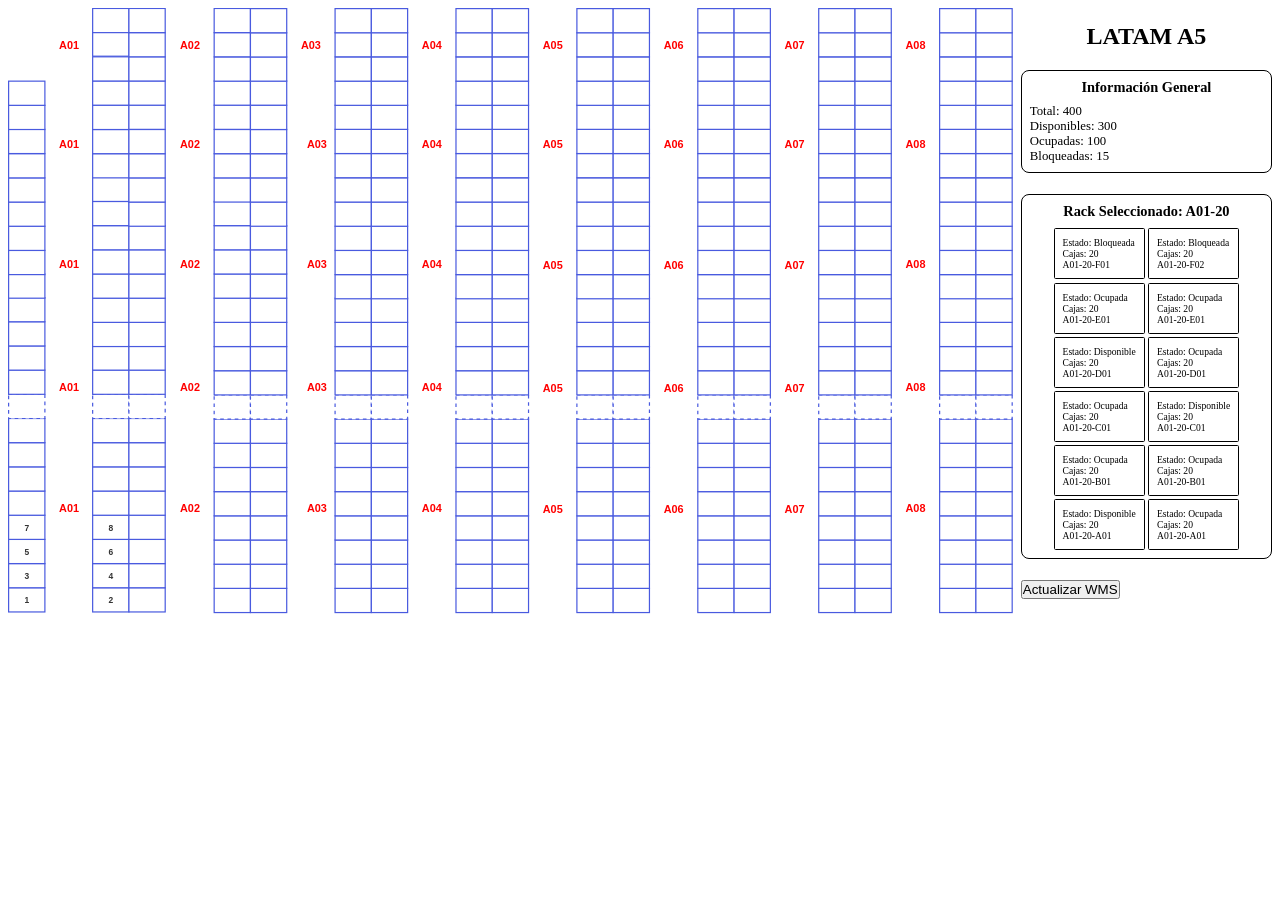
==== commit 2dc5f6fa: "feat(Sección de información)" ====
--- a/templates/index.html
+++ b/templates/index.html
@@ -1,4066 +1,3791 @@
 <!DOCTYPE html>
 <html lang="en">
+
 <head>
     <meta charset="UTF-8">
     <meta name="viewport" content="width=device-width, initial-scale=1.0">
     <link rel="stylesheet" href="../static/styles/rack.css">
     <title>Document</title>
 </head>
-<body>
-    <svg xmlns="http://www.w3.org/2000/svg"
-    style="background: #ffffff; background-color: var(--ge-adaptive-bg, #ffffff); color-scheme: light dark;"
-    xmlns:xlink="http://www.w3.org/1999/xlink" version="1.1" width="1662px" height="1002px"
-    viewBox="0 0 1662 1002" id="ge-svg-asjd-L3YbF2gjrhYzOMm"
-    content="&lt;mxfile host=&quot;app.diagrams.net&quot; scale=&quot;1&quot; border=&quot;0&quot;&gt;&#10;  &lt;diagram name=&quot;Página-1&quot; id=&quot;JWuzDv1WMfjE7XHGATNm&quot;&gt;&#10;    &lt;mxGraphModel dx=&quot;852&quot; dy=&quot;477&quot; grid=&quot;1&quot; gridSize=&quot;10&quot; guides=&quot;1&quot; tooltips=&quot;1&quot; connect=&quot;1&quot; arrows=&quot;1&quot; fold=&quot;1&quot; page=&quot;1&quot; pageScale=&quot;1&quot; pageWidth=&quot;1920&quot; pageHeight=&quot;1080&quot; math=&quot;0&quot; shadow=&quot;0&quot;&gt;&#10;      &lt;root&gt;&#10;        &lt;mxCell id=&quot;0&quot; /&gt;&#10;        &lt;mxCell id=&quot;1&quot; parent=&quot;0&quot; /&gt;&#10;        &lt;mxCell id=&quot;GVnvAfSv9PY7ck2qSHIX-31&quot; parent=&quot;1&quot; style=&quot;text;html=1;whiteSpace=wrap;strokeColor=none;fillColor=none;align=center;verticalAlign=middle;rounded=0;rotation=0;fontStyle=1;fontSize=18;fontColor=#FF0000;&quot; value=&quot;A01&quot; vertex=&quot;1&quot;&gt;&#10;          &lt;mxGeometry height=&quot;30&quot; width=&quot;60&quot; x=&quot;190&quot; y=&quot;853&quot; as=&quot;geometry&quot; /&gt;&#10;        &lt;/mxCell&gt;&#10;        &lt;mxCell id=&quot;GVnvAfSv9PY7ck2qSHIX-466&quot; parent=&quot;1&quot; style=&quot;text;html=1;whiteSpace=wrap;strokeColor=none;fillColor=none;align=center;verticalAlign=middle;rounded=0;rotation=0;fontStyle=1;fontSize=18;fontColor=#FF0000;&quot; value=&quot;A01&quot; vertex=&quot;1&quot;&gt;&#10;          &lt;mxGeometry height=&quot;30&quot; width=&quot;60&quot; x=&quot;189.99980515339462&quot; y=&quot;652.8198051533947&quot; as=&quot;geometry&quot; /&gt;&#10;        &lt;/mxCell&gt;&#10;        &lt;mxCell id=&quot;GVnvAfSv9PY7ck2qSHIX-469&quot; parent=&quot;1&quot; style=&quot;text;html=1;whiteSpace=wrap;strokeColor=none;fillColor=none;align=center;verticalAlign=middle;rounded=0;rotation=0;fontColor=#FF0000;fontStyle=1;fontSize=18;&quot; value=&quot;A01&quot; vertex=&quot;1&quot;&gt;&#10;          &lt;mxGeometry height=&quot;30&quot; width=&quot;60&quot; x=&quot;190&quot; y=&quot;449&quot; as=&quot;geometry&quot; /&gt;&#10;        &lt;/mxCell&gt;&#10;        &lt;mxCell id=&quot;GVnvAfSv9PY7ck2qSHIX-470&quot; parent=&quot;1&quot; style=&quot;text;html=1;whiteSpace=wrap;strokeColor=none;fillColor=none;align=center;verticalAlign=middle;rounded=0;rotation=0;fontColor=#FF0000;fontStyle=1;fontSize=18;&quot; value=&quot;A01&quot; vertex=&quot;1&quot;&gt;&#10;          &lt;mxGeometry height=&quot;30&quot; width=&quot;60&quot; x=&quot;190&quot; y=&quot;250&quot; as=&quot;geometry&quot; /&gt;&#10;        &lt;/mxCell&gt;&#10;        &lt;mxCell id=&quot;GVnvAfSv9PY7ck2qSHIX-471&quot; parent=&quot;1&quot; style=&quot;text;html=1;whiteSpace=wrap;strokeColor=none;fillColor=none;align=center;verticalAlign=middle;rounded=0;rotation=0;fontColor=#FF0000;fontStyle=1;fontSize=18;&quot; value=&quot;A01&quot; vertex=&quot;1&quot;&gt;&#10;          &lt;mxGeometry height=&quot;30&quot; width=&quot;60&quot; x=&quot;190&quot; y=&quot;85.75&quot; as=&quot;geometry&quot; /&gt;&#10;        &lt;/mxCell&gt;&#10;        &lt;mxCell id=&quot;GVnvAfSv9PY7ck2qSHIX-472&quot; parent=&quot;1&quot; style=&quot;text;html=1;whiteSpace=wrap;strokeColor=none;fillColor=none;align=center;verticalAlign=middle;rounded=0;rotation=0;fontStyle=1;fontSize=18;fontColor=#FF0000;&quot; value=&quot;A02&quot; vertex=&quot;1&quot;&gt;&#10;          &lt;mxGeometry height=&quot;30&quot; width=&quot;60&quot; x=&quot;390.0001948466054&quot; y=&quot;853&quot; as=&quot;geometry&quot; /&gt;&#10;        &lt;/mxCell&gt;&#10;        &lt;mxCell id=&quot;GVnvAfSv9PY7ck2qSHIX-473&quot; parent=&quot;1&quot; style=&quot;text;html=1;whiteSpace=wrap;strokeColor=none;fillColor=none;align=center;verticalAlign=middle;rounded=0;rotation=0;fontStyle=1;fontSize=18;fontColor=#FF0000;&quot; value=&quot;A02&quot; vertex=&quot;1&quot;&gt;&#10;          &lt;mxGeometry height=&quot;30&quot; width=&quot;60&quot; x=&quot;390&quot; y=&quot;652.8198051533946&quot; as=&quot;geometry&quot; /&gt;&#10;        &lt;/mxCell&gt;&#10;        &lt;mxCell id=&quot;GVnvAfSv9PY7ck2qSHIX-474&quot; parent=&quot;1&quot; style=&quot;text;html=1;whiteSpace=wrap;strokeColor=none;fillColor=none;align=center;verticalAlign=middle;rounded=0;rotation=0;fontColor=#FF0000;fontStyle=1;fontSize=18;&quot; value=&quot;A02&quot; vertex=&quot;1&quot;&gt;&#10;          &lt;mxGeometry height=&quot;30&quot; width=&quot;60&quot; x=&quot;390.0001948466054&quot; y=&quot;449&quot; as=&quot;geometry&quot; /&gt;&#10;        &lt;/mxCell&gt;&#10;        &lt;mxCell id=&quot;GVnvAfSv9PY7ck2qSHIX-475&quot; parent=&quot;1&quot; style=&quot;text;html=1;whiteSpace=wrap;strokeColor=none;fillColor=none;align=center;verticalAlign=middle;rounded=0;rotation=0;fontColor=#FF0000;fontStyle=1;fontSize=18;&quot; value=&quot;A02&quot; vertex=&quot;1&quot;&gt;&#10;          &lt;mxGeometry height=&quot;30&quot; width=&quot;60&quot; x=&quot;390.0001948466054&quot; y=&quot;250&quot; as=&quot;geometry&quot; /&gt;&#10;        &lt;/mxCell&gt;&#10;        &lt;mxCell id=&quot;GVnvAfSv9PY7ck2qSHIX-476&quot; parent=&quot;1&quot; style=&quot;text;html=1;whiteSpace=wrap;strokeColor=none;fillColor=none;align=center;verticalAlign=middle;rounded=0;rotation=0;fontColor=#FF0000;fontStyle=1;fontSize=18;&quot; value=&quot;A02&quot; vertex=&quot;1&quot;&gt;&#10;          &lt;mxGeometry height=&quot;30&quot; width=&quot;60&quot; x=&quot;390.0001948466054&quot; y=&quot;85.75&quot; as=&quot;geometry&quot; /&gt;&#10;        &lt;/mxCell&gt;&#10;        &lt;mxCell id=&quot;GVnvAfSv9PY7ck2qSHIX-477&quot; parent=&quot;1&quot; style=&quot;text;html=1;whiteSpace=wrap;strokeColor=none;fillColor=none;align=center;verticalAlign=middle;rounded=0;rotation=0;fontStyle=1;fontSize=18;fontColor=#FF0000;&quot; value=&quot;A03&quot; vertex=&quot;1&quot;&gt;&#10;          &lt;mxGeometry height=&quot;30&quot; width=&quot;60&quot; x=&quot;600.0001948466054&quot; y=&quot;853&quot; as=&quot;geometry&quot; /&gt;&#10;        &lt;/mxCell&gt;&#10;        &lt;mxCell id=&quot;GVnvAfSv9PY7ck2qSHIX-478&quot; parent=&quot;1&quot; style=&quot;text;html=1;whiteSpace=wrap;strokeColor=none;fillColor=none;align=center;verticalAlign=middle;rounded=0;rotation=0;fontStyle=1;fontSize=18;fontColor=#FF0000;&quot; value=&quot;A03&quot; vertex=&quot;1&quot;&gt;&#10;          &lt;mxGeometry height=&quot;30&quot; width=&quot;60&quot; x=&quot;600&quot; y=&quot;652.8198051533946&quot; as=&quot;geometry&quot; /&gt;&#10;        &lt;/mxCell&gt;&#10;        &lt;mxCell id=&quot;GVnvAfSv9PY7ck2qSHIX-479&quot; parent=&quot;1&quot; style=&quot;text;html=1;whiteSpace=wrap;strokeColor=none;fillColor=none;align=center;verticalAlign=middle;rounded=0;rotation=0;fontColor=#FF0000;fontStyle=1;fontSize=18;&quot; value=&quot;A03&quot; vertex=&quot;1&quot;&gt;&#10;          &lt;mxGeometry height=&quot;30&quot; width=&quot;60&quot; x=&quot;600.0001948466054&quot; y=&quot;449&quot; as=&quot;geometry&quot; /&gt;&#10;        &lt;/mxCell&gt;&#10;        &lt;mxCell id=&quot;GVnvAfSv9PY7ck2qSHIX-480&quot; parent=&quot;1&quot; style=&quot;text;html=1;whiteSpace=wrap;strokeColor=none;fillColor=none;align=center;verticalAlign=middle;rounded=0;rotation=0;fontColor=#FF0000;fontStyle=1;fontSize=18;&quot; value=&quot;A03&quot; vertex=&quot;1&quot;&gt;&#10;          &lt;mxGeometry height=&quot;30&quot; width=&quot;60&quot; x=&quot;600.0001948466054&quot; y=&quot;250&quot; as=&quot;geometry&quot; /&gt;&#10;        &lt;/mxCell&gt;&#10;        &lt;mxCell id=&quot;GVnvAfSv9PY7ck2qSHIX-481&quot; parent=&quot;1&quot; style=&quot;text;html=1;whiteSpace=wrap;strokeColor=none;fillColor=none;align=center;verticalAlign=middle;rounded=0;rotation=0;fontColor=#FF0000;fontStyle=1;fontSize=18;&quot; value=&quot;A03&quot; vertex=&quot;1&quot;&gt;&#10;          &lt;mxGeometry height=&quot;30&quot; width=&quot;60&quot; x=&quot;590.0001948466054&quot; y=&quot;85.75&quot; as=&quot;geometry&quot; /&gt;&#10;        &lt;/mxCell&gt;&#10;        &lt;mxCell id=&quot;GVnvAfSv9PY7ck2qSHIX-482&quot; parent=&quot;1&quot; style=&quot;text;html=1;whiteSpace=wrap;strokeColor=none;fillColor=none;align=center;verticalAlign=middle;rounded=0;rotation=0;fontStyle=1;fontSize=18;fontColor=#FF0000;&quot; value=&quot;A04&quot; vertex=&quot;1&quot;&gt;&#10;          &lt;mxGeometry height=&quot;30&quot; width=&quot;60&quot; x=&quot;790.0001948466054&quot; y=&quot;853&quot; as=&quot;geometry&quot; /&gt;&#10;        &lt;/mxCell&gt;&#10;        &lt;mxCell id=&quot;GVnvAfSv9PY7ck2qSHIX-483&quot; parent=&quot;1&quot; style=&quot;text;html=1;whiteSpace=wrap;strokeColor=none;fillColor=none;align=center;verticalAlign=middle;rounded=0;rotation=0;fontStyle=1;fontSize=18;fontColor=#FF0000;&quot; value=&quot;A04&quot; vertex=&quot;1&quot;&gt;&#10;          &lt;mxGeometry height=&quot;30&quot; width=&quot;60&quot; x=&quot;790&quot; y=&quot;652.8198051533946&quot; as=&quot;geometry&quot; /&gt;&#10;        &lt;/mxCell&gt;&#10;        &lt;mxCell id=&quot;GVnvAfSv9PY7ck2qSHIX-484&quot; parent=&quot;1&quot; style=&quot;text;html=1;whiteSpace=wrap;strokeColor=none;fillColor=none;align=center;verticalAlign=middle;rounded=0;rotation=0;fontColor=#FF0000;fontStyle=1;fontSize=18;&quot; value=&quot;A04&quot; vertex=&quot;1&quot;&gt;&#10;          &lt;mxGeometry height=&quot;30&quot; width=&quot;60&quot; x=&quot;790.0001948466054&quot; y=&quot;449&quot; as=&quot;geometry&quot; /&gt;&#10;        &lt;/mxCell&gt;&#10;        &lt;mxCell id=&quot;GVnvAfSv9PY7ck2qSHIX-485&quot; parent=&quot;1&quot; style=&quot;text;html=1;whiteSpace=wrap;strokeColor=none;fillColor=none;align=center;verticalAlign=middle;rounded=0;rotation=0;fontColor=#FF0000;fontStyle=1;fontSize=18;&quot; value=&quot;A04&quot; vertex=&quot;1&quot;&gt;&#10;          &lt;mxGeometry height=&quot;30&quot; width=&quot;60&quot; x=&quot;790.0001948466054&quot; y=&quot;250&quot; as=&quot;geometry&quot; /&gt;&#10;        &lt;/mxCell&gt;&#10;        &lt;mxCell id=&quot;GVnvAfSv9PY7ck2qSHIX-486&quot; parent=&quot;1&quot; style=&quot;text;html=1;whiteSpace=wrap;strokeColor=none;fillColor=none;align=center;verticalAlign=middle;rounded=0;rotation=0;fontColor=#FF0000;fontStyle=1;fontSize=18;&quot; value=&quot;A04&quot; vertex=&quot;1&quot;&gt;&#10;          &lt;mxGeometry height=&quot;30&quot; width=&quot;60&quot; x=&quot;790.0001948466054&quot; y=&quot;85.75&quot; as=&quot;geometry&quot; /&gt;&#10;        &lt;/mxCell&gt;&#10;        &lt;mxCell id=&quot;GVnvAfSv9PY7ck2qSHIX-487&quot; parent=&quot;1&quot; style=&quot;text;html=1;whiteSpace=wrap;strokeColor=none;fillColor=none;align=center;verticalAlign=middle;rounded=0;rotation=0;fontStyle=1;fontSize=18;fontColor=#FF0000;&quot; value=&quot;A05&quot; vertex=&quot;1&quot;&gt;&#10;          &lt;mxGeometry height=&quot;30&quot; width=&quot;60&quot; x=&quot;990.0001948466054&quot; y=&quot;854&quot; as=&quot;geometry&quot; /&gt;&#10;        &lt;/mxCell&gt;&#10;        &lt;mxCell id=&quot;GVnvAfSv9PY7ck2qSHIX-488&quot; parent=&quot;1&quot; style=&quot;text;html=1;whiteSpace=wrap;strokeColor=none;fillColor=none;align=center;verticalAlign=middle;rounded=0;rotation=0;fontStyle=1;fontSize=18;fontColor=#FF0000;&quot; value=&quot;A05&quot; vertex=&quot;1&quot;&gt;&#10;          &lt;mxGeometry height=&quot;30&quot; width=&quot;60&quot; x=&quot;990&quot; y=&quot;653.8198051533946&quot; as=&quot;geometry&quot; /&gt;&#10;        &lt;/mxCell&gt;&#10;        &lt;mxCell id=&quot;GVnvAfSv9PY7ck2qSHIX-489&quot; parent=&quot;1&quot; style=&quot;text;html=1;whiteSpace=wrap;strokeColor=none;fillColor=none;align=center;verticalAlign=middle;rounded=0;rotation=0;fontColor=#FF0000;fontStyle=1;fontSize=18;&quot; value=&quot;A05&quot; vertex=&quot;1&quot;&gt;&#10;          &lt;mxGeometry height=&quot;30&quot; width=&quot;60&quot; x=&quot;990.0001948466054&quot; y=&quot;450&quot; as=&quot;geometry&quot; /&gt;&#10;        &lt;/mxCell&gt;&#10;        &lt;mxCell id=&quot;GVnvAfSv9PY7ck2qSHIX-490&quot; parent=&quot;1&quot; style=&quot;text;html=1;whiteSpace=wrap;strokeColor=none;fillColor=none;align=center;verticalAlign=middle;rounded=0;rotation=0;fontColor=#FF0000;fontStyle=1;fontSize=18;&quot; value=&quot;A05&quot; vertex=&quot;1&quot;&gt;&#10;          &lt;mxGeometry height=&quot;30&quot; width=&quot;60&quot; x=&quot;990.0001948466054&quot; y=&quot;251&quot; as=&quot;geometry&quot; /&gt;&#10;        &lt;/mxCell&gt;&#10;        &lt;mxCell id=&quot;GVnvAfSv9PY7ck2qSHIX-491&quot; parent=&quot;1&quot; style=&quot;text;html=1;whiteSpace=wrap;strokeColor=none;fillColor=none;align=center;verticalAlign=middle;rounded=0;rotation=0;fontColor=#FF0000;fontStyle=1;fontSize=18;&quot; value=&quot;A05&quot; vertex=&quot;1&quot;&gt;&#10;          &lt;mxGeometry height=&quot;30&quot; width=&quot;60&quot; x=&quot;990.0001948466054&quot; y=&quot;85.75&quot; as=&quot;geometry&quot; /&gt;&#10;        &lt;/mxCell&gt;&#10;        &lt;mxCell id=&quot;GVnvAfSv9PY7ck2qSHIX-492&quot; parent=&quot;1&quot; style=&quot;text;html=1;whiteSpace=wrap;strokeColor=none;fillColor=none;align=center;verticalAlign=middle;rounded=0;rotation=0;fontStyle=1;fontSize=18;fontColor=#FF0000;&quot; value=&quot;A06&quot; vertex=&quot;1&quot;&gt;&#10;          &lt;mxGeometry height=&quot;30&quot; width=&quot;60&quot; x=&quot;1190.0001948466054&quot; y=&quot;854&quot; as=&quot;geometry&quot; /&gt;&#10;        &lt;/mxCell&gt;&#10;        &lt;mxCell id=&quot;GVnvAfSv9PY7ck2qSHIX-493&quot; parent=&quot;1&quot; style=&quot;text;html=1;whiteSpace=wrap;strokeColor=none;fillColor=none;align=center;verticalAlign=middle;rounded=0;rotation=0;fontStyle=1;fontSize=18;fontColor=#FF0000;&quot; value=&quot;A06&quot; vertex=&quot;1&quot;&gt;&#10;          &lt;mxGeometry height=&quot;30&quot; width=&quot;60&quot; x=&quot;1190&quot; y=&quot;653.8198051533946&quot; as=&quot;geometry&quot; /&gt;&#10;        &lt;/mxCell&gt;&#10;        &lt;mxCell id=&quot;GVnvAfSv9PY7ck2qSHIX-494&quot; parent=&quot;1&quot; style=&quot;text;html=1;whiteSpace=wrap;strokeColor=none;fillColor=none;align=center;verticalAlign=middle;rounded=0;rotation=0;fontColor=#FF0000;fontStyle=1;fontSize=18;&quot; value=&quot;A06&quot; vertex=&quot;1&quot;&gt;&#10;          &lt;mxGeometry height=&quot;30&quot; width=&quot;60&quot; x=&quot;1190.0001948466054&quot; y=&quot;450&quot; as=&quot;geometry&quot; /&gt;&#10;        &lt;/mxCell&gt;&#10;        &lt;mxCell id=&quot;GVnvAfSv9PY7ck2qSHIX-495&quot; parent=&quot;1&quot; style=&quot;text;html=1;whiteSpace=wrap;strokeColor=none;fillColor=none;align=center;verticalAlign=middle;rounded=0;rotation=0;fontColor=#FF0000;fontStyle=1;fontSize=18;&quot; value=&quot;A06&quot; vertex=&quot;1&quot;&gt;&#10;          &lt;mxGeometry height=&quot;30&quot; width=&quot;60&quot; x=&quot;1190.0001948466054&quot; y=&quot;251&quot; as=&quot;geometry&quot; /&gt;&#10;        &lt;/mxCell&gt;&#10;        &lt;mxCell id=&quot;GVnvAfSv9PY7ck2qSHIX-496&quot; parent=&quot;1&quot; style=&quot;text;html=1;whiteSpace=wrap;strokeColor=none;fillColor=none;align=center;verticalAlign=middle;rounded=0;rotation=0;fontColor=#FF0000;fontStyle=1;fontSize=18;&quot; value=&quot;A06&quot; vertex=&quot;1&quot;&gt;&#10;          &lt;mxGeometry height=&quot;30&quot; width=&quot;60&quot; x=&quot;1190.0001948466054&quot; y=&quot;85.75&quot; as=&quot;geometry&quot; /&gt;&#10;        &lt;/mxCell&gt;&#10;        &lt;mxCell id=&quot;GVnvAfSv9PY7ck2qSHIX-497&quot; parent=&quot;1&quot; style=&quot;text;html=1;whiteSpace=wrap;strokeColor=none;fillColor=none;align=center;verticalAlign=middle;rounded=0;rotation=0;fontStyle=1;fontSize=18;fontColor=#FF0000;&quot; value=&quot;A07&quot; vertex=&quot;1&quot;&gt;&#10;          &lt;mxGeometry height=&quot;30&quot; width=&quot;60&quot; x=&quot;1390.0001948466054&quot; y=&quot;854&quot; as=&quot;geometry&quot; /&gt;&#10;        &lt;/mxCell&gt;&#10;        &lt;mxCell id=&quot;GVnvAfSv9PY7ck2qSHIX-498&quot; parent=&quot;1&quot; style=&quot;text;html=1;whiteSpace=wrap;strokeColor=none;fillColor=none;align=center;verticalAlign=middle;rounded=0;rotation=0;fontStyle=1;fontSize=18;fontColor=#FF0000;&quot; value=&quot;A07&quot; vertex=&quot;1&quot;&gt;&#10;          &lt;mxGeometry height=&quot;30&quot; width=&quot;60&quot; x=&quot;1390&quot; y=&quot;653.8198051533946&quot; as=&quot;geometry&quot; /&gt;&#10;        &lt;/mxCell&gt;&#10;        &lt;mxCell id=&quot;GVnvAfSv9PY7ck2qSHIX-499&quot; parent=&quot;1&quot; style=&quot;text;html=1;whiteSpace=wrap;strokeColor=none;fillColor=none;align=center;verticalAlign=middle;rounded=0;rotation=0;fontColor=#FF0000;fontStyle=1;fontSize=18;&quot; value=&quot;A07&quot; vertex=&quot;1&quot;&gt;&#10;          &lt;mxGeometry height=&quot;30&quot; width=&quot;60&quot; x=&quot;1390.0001948466054&quot; y=&quot;450&quot; as=&quot;geometry&quot; /&gt;&#10;        &lt;/mxCell&gt;&#10;        &lt;mxCell id=&quot;GVnvAfSv9PY7ck2qSHIX-500&quot; parent=&quot;1&quot; style=&quot;text;html=1;whiteSpace=wrap;strokeColor=none;fillColor=none;align=center;verticalAlign=middle;rounded=0;rotation=0;fontColor=#FF0000;fontStyle=1;fontSize=18;&quot; value=&quot;A07&quot; vertex=&quot;1&quot;&gt;&#10;          &lt;mxGeometry height=&quot;30&quot; width=&quot;60&quot; x=&quot;1390.0001948466054&quot; y=&quot;251&quot; as=&quot;geometry&quot; /&gt;&#10;        &lt;/mxCell&gt;&#10;        &lt;mxCell id=&quot;GVnvAfSv9PY7ck2qSHIX-501&quot; parent=&quot;1&quot; style=&quot;text;html=1;whiteSpace=wrap;strokeColor=none;fillColor=none;align=center;verticalAlign=middle;rounded=0;rotation=0;fontColor=#FF0000;fontStyle=1;fontSize=18;&quot; value=&quot;A07&quot; vertex=&quot;1&quot;&gt;&#10;          &lt;mxGeometry height=&quot;30&quot; width=&quot;60&quot; x=&quot;1390.0001948466054&quot; y=&quot;85.75&quot; as=&quot;geometry&quot; /&gt;&#10;        &lt;/mxCell&gt;&#10;        &lt;mxCell id=&quot;GVnvAfSv9PY7ck2qSHIX-502&quot; parent=&quot;1&quot; style=&quot;text;html=1;whiteSpace=wrap;strokeColor=none;fillColor=none;align=center;verticalAlign=middle;rounded=0;rotation=0;fontStyle=1;fontSize=18;fontColor=#FF0000;&quot; value=&quot;A08&quot; vertex=&quot;1&quot;&gt;&#10;          &lt;mxGeometry height=&quot;30&quot; width=&quot;60&quot; x=&quot;1590.0001948466054&quot; y=&quot;853&quot; as=&quot;geometry&quot; /&gt;&#10;        &lt;/mxCell&gt;&#10;        &lt;mxCell id=&quot;GVnvAfSv9PY7ck2qSHIX-503&quot; parent=&quot;1&quot; style=&quot;text;html=1;whiteSpace=wrap;strokeColor=none;fillColor=none;align=center;verticalAlign=middle;rounded=0;rotation=0;fontStyle=1;fontSize=18;fontColor=#FF0000;&quot; value=&quot;A08&quot; vertex=&quot;1&quot;&gt;&#10;          &lt;mxGeometry height=&quot;30&quot; width=&quot;60&quot; x=&quot;1590&quot; y=&quot;652.8198051533946&quot; as=&quot;geometry&quot; /&gt;&#10;        &lt;/mxCell&gt;&#10;        &lt;mxCell id=&quot;GVnvAfSv9PY7ck2qSHIX-504&quot; parent=&quot;1&quot; style=&quot;text;html=1;whiteSpace=wrap;strokeColor=none;fillColor=none;align=center;verticalAlign=middle;rounded=0;rotation=0;fontColor=#FF0000;fontStyle=1;fontSize=18;&quot; value=&quot;A08&quot; vertex=&quot;1&quot;&gt;&#10;          &lt;mxGeometry height=&quot;30&quot; width=&quot;60&quot; x=&quot;1590.0001948466054&quot; y=&quot;449&quot; as=&quot;geometry&quot; /&gt;&#10;        &lt;/mxCell&gt;&#10;        &lt;mxCell id=&quot;GVnvAfSv9PY7ck2qSHIX-505&quot; parent=&quot;1&quot; style=&quot;text;html=1;whiteSpace=wrap;strokeColor=none;fillColor=none;align=center;verticalAlign=middle;rounded=0;rotation=0;fontColor=#FF0000;fontStyle=1;fontSize=18;&quot; value=&quot;A08&quot; vertex=&quot;1&quot;&gt;&#10;          &lt;mxGeometry height=&quot;30&quot; width=&quot;60&quot; x=&quot;1590.0001948466054&quot; y=&quot;250&quot; as=&quot;geometry&quot; /&gt;&#10;        &lt;/mxCell&gt;&#10;        &lt;mxCell id=&quot;GVnvAfSv9PY7ck2qSHIX-506&quot; parent=&quot;1&quot; style=&quot;text;html=1;whiteSpace=wrap;strokeColor=none;fillColor=none;align=center;verticalAlign=middle;rounded=0;rotation=0;fontColor=#FF0000;fontStyle=1;fontSize=18;&quot; value=&quot;A08&quot; vertex=&quot;1&quot;&gt;&#10;          &lt;mxGeometry height=&quot;30&quot; width=&quot;60&quot; x=&quot;1590.0001948466054&quot; y=&quot;85.75&quot; as=&quot;geometry&quot; /&gt;&#10;        &lt;/mxCell&gt;&#10;        &lt;object label=&quot;&quot; id=&quot;2AfzI6TzAcOyIPb1QmrC-20&quot;&gt;&#10;          &lt;mxCell parent=&quot;1&quot; style=&quot;rounded=0;whiteSpace=wrap;html=1;strokeWidth=2;strokeColor=light-dark(#495adf, #ededed);&quot; vertex=&quot;1&quot;&gt;&#10;            &lt;mxGeometry height=&quot;40&quot; width=&quot;60&quot; x=&quot;120&quot; y=&quot;999&quot; as=&quot;geometry&quot; /&gt;&#10;          &lt;/mxCell&gt;&#10;        &lt;/object&gt;&#10;        &lt;mxCell id=&quot;2AfzI6TzAcOyIPb1QmrC-22&quot; parent=&quot;1&quot; style=&quot;rounded=0;whiteSpace=wrap;html=1;strokeWidth=2;strokeColor=light-dark(#495adf, #ededed);&quot; value=&quot;&quot; vertex=&quot;1&quot;&gt;&#10;          &lt;mxGeometry height=&quot;40&quot; width=&quot;60&quot; x=&quot;259&quot; y=&quot;999&quot; as=&quot;geometry&quot; /&gt;&#10;        &lt;/mxCell&gt;&#10;        &lt;mxCell id=&quot;2AfzI6TzAcOyIPb1QmrC-24&quot; parent=&quot;1&quot; style=&quot;rounded=0;whiteSpace=wrap;html=1;strokeWidth=2;strokeColor=light-dark(#495adf, #ededed);&quot; value=&quot;&quot; vertex=&quot;1&quot;&gt;&#10;          &lt;mxGeometry height=&quot;40&quot; width=&quot;60&quot; x=&quot;120&quot; y=&quot;959&quot; as=&quot;geometry&quot; /&gt;&#10;        &lt;/mxCell&gt;&#10;        &lt;mxCell id=&quot;2AfzI6TzAcOyIPb1QmrC-25&quot; parent=&quot;1&quot; style=&quot;rounded=0;whiteSpace=wrap;html=1;strokeWidth=2;strokeColor=light-dark(#495adf, #ededed);&quot; value=&quot;&quot; vertex=&quot;1&quot;&gt;&#10;          &lt;mxGeometry height=&quot;40&quot; width=&quot;60&quot; x=&quot;259&quot; y=&quot;959&quot; as=&quot;geometry&quot; /&gt;&#10;        &lt;/mxCell&gt;&#10;        &lt;mxCell id=&quot;2AfzI6TzAcOyIPb1QmrC-26&quot; parent=&quot;1&quot; style=&quot;rounded=0;whiteSpace=wrap;html=1;strokeWidth=2;strokeColor=light-dark(#495adf, #ededed);&quot; value=&quot;&quot; vertex=&quot;1&quot;&gt;&#10;          &lt;mxGeometry height=&quot;40&quot; width=&quot;60&quot; x=&quot;120&quot; y=&quot;919&quot; as=&quot;geometry&quot; /&gt;&#10;        &lt;/mxCell&gt;&#10;        &lt;mxCell id=&quot;2AfzI6TzAcOyIPb1QmrC-27&quot; parent=&quot;1&quot; style=&quot;rounded=0;whiteSpace=wrap;html=1;strokeWidth=2;strokeColor=light-dark(#495adf, #ededed);&quot; value=&quot;&quot; vertex=&quot;1&quot;&gt;&#10;          &lt;mxGeometry height=&quot;40&quot; width=&quot;60&quot; x=&quot;259&quot; y=&quot;919&quot; as=&quot;geometry&quot; /&gt;&#10;        &lt;/mxCell&gt;&#10;        &lt;mxCell id=&quot;2AfzI6TzAcOyIPb1QmrC-28&quot; parent=&quot;1&quot; style=&quot;rounded=0;whiteSpace=wrap;html=1;strokeWidth=2;strokeColor=light-dark(#495adf, #ededed);&quot; value=&quot;&quot; vertex=&quot;1&quot;&gt;&#10;          &lt;mxGeometry height=&quot;40&quot; width=&quot;60&quot; x=&quot;120&quot; y=&quot;879&quot; as=&quot;geometry&quot; /&gt;&#10;        &lt;/mxCell&gt;&#10;        &lt;mxCell id=&quot;2AfzI6TzAcOyIPb1QmrC-29&quot; parent=&quot;1&quot; style=&quot;rounded=0;whiteSpace=wrap;html=1;strokeWidth=2;strokeColor=light-dark(#495adf, #ededed);&quot; value=&quot;&quot; vertex=&quot;1&quot;&gt;&#10;          &lt;mxGeometry height=&quot;40&quot; width=&quot;60&quot; x=&quot;259&quot; y=&quot;879&quot; as=&quot;geometry&quot; /&gt;&#10;        &lt;/mxCell&gt;&#10;        &lt;mxCell id=&quot;2AfzI6TzAcOyIPb1QmrC-30&quot; parent=&quot;1&quot; style=&quot;rounded=0;whiteSpace=wrap;html=1;strokeWidth=2;strokeColor=light-dark(#495adf, #ededed);&quot; value=&quot;&quot; vertex=&quot;1&quot;&gt;&#10;          &lt;mxGeometry height=&quot;40&quot; width=&quot;60&quot; x=&quot;120&quot; y=&quot;839&quot; as=&quot;geometry&quot; /&gt;&#10;        &lt;/mxCell&gt;&#10;        &lt;mxCell id=&quot;2AfzI6TzAcOyIPb1QmrC-31&quot; parent=&quot;1&quot; style=&quot;rounded=0;whiteSpace=wrap;html=1;strokeWidth=2;strokeColor=light-dark(#495adf, #ededed);&quot; value=&quot;&quot; vertex=&quot;1&quot;&gt;&#10;          &lt;mxGeometry height=&quot;40&quot; width=&quot;60&quot; x=&quot;259&quot; y=&quot;839&quot; as=&quot;geometry&quot; /&gt;&#10;        &lt;/mxCell&gt;&#10;        &lt;mxCell id=&quot;2AfzI6TzAcOyIPb1QmrC-32&quot; parent=&quot;1&quot; style=&quot;rounded=0;whiteSpace=wrap;html=1;strokeWidth=2;strokeColor=light-dark(#495adf, #ededed);&quot; value=&quot;&quot; vertex=&quot;1&quot;&gt;&#10;          &lt;mxGeometry height=&quot;40&quot; width=&quot;60&quot; x=&quot;120&quot; y=&quot;799&quot; as=&quot;geometry&quot; /&gt;&#10;        &lt;/mxCell&gt;&#10;        &lt;mxCell id=&quot;2AfzI6TzAcOyIPb1QmrC-33&quot; parent=&quot;1&quot; style=&quot;rounded=0;whiteSpace=wrap;html=1;strokeWidth=2;strokeColor=light-dark(#495adf, #ededed);&quot; value=&quot;&quot; vertex=&quot;1&quot;&gt;&#10;          &lt;mxGeometry height=&quot;40&quot; width=&quot;60&quot; x=&quot;259&quot; y=&quot;799&quot; as=&quot;geometry&quot; /&gt;&#10;        &lt;/mxCell&gt;&#10;        &lt;mxCell id=&quot;2AfzI6TzAcOyIPb1QmrC-34&quot; parent=&quot;1&quot; style=&quot;rounded=0;whiteSpace=wrap;html=1;strokeWidth=2;strokeColor=light-dark(#495adf, #ededed);&quot; value=&quot;&quot; vertex=&quot;1&quot;&gt;&#10;          &lt;mxGeometry height=&quot;40&quot; width=&quot;60&quot; x=&quot;120&quot; y=&quot;759&quot; as=&quot;geometry&quot; /&gt;&#10;        &lt;/mxCell&gt;&#10;        &lt;mxCell id=&quot;2AfzI6TzAcOyIPb1QmrC-35&quot; parent=&quot;1&quot; style=&quot;rounded=0;whiteSpace=wrap;html=1;strokeWidth=2;strokeColor=light-dark(#495adf, #ededed);&quot; value=&quot;&quot; vertex=&quot;1&quot;&gt;&#10;          &lt;mxGeometry height=&quot;40&quot; width=&quot;60&quot; x=&quot;259&quot; y=&quot;759&quot; as=&quot;geometry&quot; /&gt;&#10;        &lt;/mxCell&gt;&#10;        &lt;mxCell id=&quot;2AfzI6TzAcOyIPb1QmrC-36&quot; parent=&quot;1&quot; style=&quot;rounded=0;whiteSpace=wrap;html=1;strokeWidth=2;strokeColor=light-dark(#495adf, #ededed);&quot; value=&quot;&quot; vertex=&quot;1&quot;&gt;&#10;          &lt;mxGeometry height=&quot;40&quot; width=&quot;60&quot; x=&quot;120&quot; y=&quot;719&quot; as=&quot;geometry&quot; /&gt;&#10;        &lt;/mxCell&gt;&#10;        &lt;mxCell id=&quot;2AfzI6TzAcOyIPb1QmrC-37&quot; parent=&quot;1&quot; style=&quot;rounded=0;whiteSpace=wrap;html=1;strokeWidth=2;strokeColor=light-dark(#495adf, #ededed);&quot; value=&quot;&quot; vertex=&quot;1&quot;&gt;&#10;          &lt;mxGeometry height=&quot;40&quot; width=&quot;60&quot; x=&quot;259&quot; y=&quot;719&quot; as=&quot;geometry&quot; /&gt;&#10;        &lt;/mxCell&gt;&#10;        &lt;mxCell id=&quot;2AfzI6TzAcOyIPb1QmrC-38&quot; parent=&quot;1&quot; style=&quot;rounded=0;whiteSpace=wrap;html=1;strokeWidth=2;strokeColor=light-dark(#495adf, #ededed);dashed=1;&quot; value=&quot;&quot; vertex=&quot;1&quot;&gt;&#10;          &lt;mxGeometry height=&quot;40&quot; width=&quot;60&quot; x=&quot;120&quot; y=&quot;679&quot; as=&quot;geometry&quot; /&gt;&#10;        &lt;/mxCell&gt;&#10;        &lt;mxCell id=&quot;2AfzI6TzAcOyIPb1QmrC-39&quot; parent=&quot;1&quot; style=&quot;rounded=0;whiteSpace=wrap;html=1;strokeWidth=2;strokeColor=light-dark(#495adf, #ededed);dashed=1;&quot; value=&quot;&quot; vertex=&quot;1&quot;&gt;&#10;          &lt;mxGeometry height=&quot;40&quot; width=&quot;60&quot; x=&quot;259&quot; y=&quot;679&quot; as=&quot;geometry&quot; /&gt;&#10;        &lt;/mxCell&gt;&#10;        &lt;mxCell id=&quot;2AfzI6TzAcOyIPb1QmrC-40&quot; parent=&quot;1&quot; style=&quot;rounded=0;whiteSpace=wrap;html=1;strokeWidth=2;strokeColor=light-dark(#495adf, #ededed);&quot; value=&quot;&quot; vertex=&quot;1&quot;&gt;&#10;          &lt;mxGeometry height=&quot;40&quot; width=&quot;60&quot; x=&quot;120&quot; y=&quot;639&quot; as=&quot;geometry&quot; /&gt;&#10;        &lt;/mxCell&gt;&#10;        &lt;mxCell id=&quot;2AfzI6TzAcOyIPb1QmrC-41&quot; parent=&quot;1&quot; style=&quot;rounded=0;whiteSpace=wrap;html=1;strokeWidth=2;strokeColor=light-dark(#495adf, #ededed);&quot; value=&quot;&quot; vertex=&quot;1&quot;&gt;&#10;          &lt;mxGeometry height=&quot;40&quot; width=&quot;60&quot; x=&quot;259&quot; y=&quot;639&quot; as=&quot;geometry&quot; /&gt;&#10;        &lt;/mxCell&gt;&#10;        &lt;mxCell id=&quot;2AfzI6TzAcOyIPb1QmrC-42&quot; parent=&quot;1&quot; style=&quot;rounded=0;whiteSpace=wrap;html=1;strokeWidth=2;strokeColor=light-dark(#495adf, #ededed);&quot; value=&quot;&quot; vertex=&quot;1&quot;&gt;&#10;          &lt;mxGeometry height=&quot;40&quot; width=&quot;60&quot; x=&quot;120&quot; y=&quot;599&quot; as=&quot;geometry&quot; /&gt;&#10;        &lt;/mxCell&gt;&#10;        &lt;mxCell id=&quot;2AfzI6TzAcOyIPb1QmrC-43&quot; parent=&quot;1&quot; style=&quot;rounded=0;whiteSpace=wrap;html=1;strokeWidth=2;strokeColor=light-dark(#495adf, #ededed);&quot; value=&quot;&quot; vertex=&quot;1&quot;&gt;&#10;          &lt;mxGeometry height=&quot;40&quot; width=&quot;60&quot; x=&quot;259&quot; y=&quot;599&quot; as=&quot;geometry&quot; /&gt;&#10;        &lt;/mxCell&gt;&#10;        &lt;mxCell id=&quot;2AfzI6TzAcOyIPb1QmrC-44&quot; parent=&quot;1&quot; style=&quot;rounded=0;whiteSpace=wrap;html=1;strokeWidth=2;strokeColor=light-dark(#495adf, #ededed);&quot; value=&quot;&quot; vertex=&quot;1&quot;&gt;&#10;          &lt;mxGeometry height=&quot;40&quot; width=&quot;60&quot; x=&quot;120&quot; y=&quot;559&quot; as=&quot;geometry&quot; /&gt;&#10;        &lt;/mxCell&gt;&#10;        &lt;mxCell id=&quot;2AfzI6TzAcOyIPb1QmrC-45&quot; parent=&quot;1&quot; style=&quot;rounded=0;whiteSpace=wrap;html=1;strokeWidth=2;strokeColor=light-dark(#495adf, #ededed);&quot; value=&quot;&quot; vertex=&quot;1&quot;&gt;&#10;          &lt;mxGeometry height=&quot;40&quot; width=&quot;60&quot; x=&quot;259&quot; y=&quot;560&quot; as=&quot;geometry&quot; /&gt;&#10;        &lt;/mxCell&gt;&#10;        &lt;mxCell id=&quot;2AfzI6TzAcOyIPb1QmrC-46&quot; parent=&quot;1&quot; style=&quot;rounded=0;whiteSpace=wrap;html=1;strokeWidth=2;strokeColor=light-dark(#495adf, #ededed);&quot; value=&quot;&quot; vertex=&quot;1&quot;&gt;&#10;          &lt;mxGeometry height=&quot;40&quot; width=&quot;60&quot; x=&quot;120&quot; y=&quot;519&quot; as=&quot;geometry&quot; /&gt;&#10;        &lt;/mxCell&gt;&#10;        &lt;mxCell id=&quot;2AfzI6TzAcOyIPb1QmrC-47&quot; parent=&quot;1&quot; style=&quot;rounded=0;whiteSpace=wrap;html=1;strokeWidth=2;strokeColor=light-dark(#495adf, #ededed);&quot; value=&quot;&quot; vertex=&quot;1&quot;&gt;&#10;          &lt;mxGeometry height=&quot;40&quot; width=&quot;60&quot; x=&quot;259&quot; y=&quot;520&quot; as=&quot;geometry&quot; /&gt;&#10;        &lt;/mxCell&gt;&#10;        &lt;mxCell id=&quot;2AfzI6TzAcOyIPb1QmrC-48&quot; parent=&quot;1&quot; style=&quot;rounded=0;whiteSpace=wrap;html=1;strokeWidth=2;strokeColor=light-dark(#495adf, #ededed);&quot; value=&quot;&quot; vertex=&quot;1&quot;&gt;&#10;          &lt;mxGeometry height=&quot;40&quot; width=&quot;60&quot; x=&quot;120&quot; y=&quot;480&quot; as=&quot;geometry&quot; /&gt;&#10;        &lt;/mxCell&gt;&#10;        &lt;mxCell id=&quot;2AfzI6TzAcOyIPb1QmrC-49&quot; parent=&quot;1&quot; style=&quot;rounded=0;whiteSpace=wrap;html=1;strokeWidth=2;strokeColor=light-dark(#495adf, #ededed);&quot; value=&quot;&quot; vertex=&quot;1&quot;&gt;&#10;          &lt;mxGeometry height=&quot;40&quot; width=&quot;60&quot; x=&quot;259&quot; y=&quot;480&quot; as=&quot;geometry&quot; /&gt;&#10;        &lt;/mxCell&gt;&#10;        &lt;mxCell id=&quot;2AfzI6TzAcOyIPb1QmrC-50&quot; parent=&quot;1&quot; style=&quot;rounded=0;whiteSpace=wrap;html=1;strokeWidth=2;strokeColor=light-dark(#495adf, #ededed);&quot; value=&quot;&quot; vertex=&quot;1&quot;&gt;&#10;          &lt;mxGeometry height=&quot;40&quot; width=&quot;60&quot; x=&quot;120&quot; y=&quot;441&quot; as=&quot;geometry&quot; /&gt;&#10;        &lt;/mxCell&gt;&#10;        &lt;mxCell id=&quot;2AfzI6TzAcOyIPb1QmrC-51&quot; parent=&quot;1&quot; style=&quot;rounded=0;whiteSpace=wrap;html=1;strokeWidth=2;strokeColor=light-dark(#495adf, #ededed);&quot; value=&quot;&quot; vertex=&quot;1&quot;&gt;&#10;          &lt;mxGeometry height=&quot;40&quot; width=&quot;60&quot; x=&quot;259&quot; y=&quot;440&quot; as=&quot;geometry&quot; /&gt;&#10;        &lt;/mxCell&gt;&#10;        &lt;mxCell id=&quot;2AfzI6TzAcOyIPb1QmrC-52&quot; parent=&quot;1&quot; style=&quot;rounded=0;whiteSpace=wrap;html=1;strokeWidth=2;strokeColor=light-dark(#495adf, #ededed);&quot; value=&quot;&quot; vertex=&quot;1&quot;&gt;&#10;          &lt;mxGeometry height=&quot;40&quot; width=&quot;60&quot; x=&quot;120&quot; y=&quot;401&quot; as=&quot;geometry&quot; /&gt;&#10;        &lt;/mxCell&gt;&#10;        &lt;mxCell id=&quot;2AfzI6TzAcOyIPb1QmrC-53&quot; parent=&quot;1&quot; style=&quot;rounded=0;whiteSpace=wrap;html=1;strokeWidth=2;strokeColor=light-dark(#495adf, #ededed);&quot; value=&quot;&quot; vertex=&quot;1&quot;&gt;&#10;          &lt;mxGeometry height=&quot;40&quot; width=&quot;60&quot; x=&quot;259&quot; y=&quot;400&quot; as=&quot;geometry&quot; /&gt;&#10;        &lt;/mxCell&gt;&#10;        &lt;mxCell id=&quot;2AfzI6TzAcOyIPb1QmrC-54&quot; parent=&quot;1&quot; style=&quot;rounded=0;whiteSpace=wrap;html=1;strokeWidth=2;strokeColor=light-dark(#495adf, #ededed);&quot; value=&quot;&quot; vertex=&quot;1&quot;&gt;&#10;          &lt;mxGeometry height=&quot;40&quot; width=&quot;60&quot; x=&quot;120&quot; y=&quot;361&quot; as=&quot;geometry&quot; /&gt;&#10;        &lt;/mxCell&gt;&#10;        &lt;mxCell id=&quot;2AfzI6TzAcOyIPb1QmrC-55&quot; parent=&quot;1&quot; style=&quot;rounded=0;whiteSpace=wrap;html=1;strokeWidth=2;strokeColor=light-dark(#495adf, #ededed);&quot; value=&quot;&quot; vertex=&quot;1&quot;&gt;&#10;          &lt;mxGeometry height=&quot;40&quot; width=&quot;60&quot; x=&quot;259&quot; y=&quot;360&quot; as=&quot;geometry&quot; /&gt;&#10;        &lt;/mxCell&gt;&#10;        &lt;mxCell id=&quot;2AfzI6TzAcOyIPb1QmrC-56&quot; parent=&quot;1&quot; style=&quot;rounded=0;whiteSpace=wrap;html=1;strokeWidth=2;strokeColor=light-dark(#495adf, #ededed);&quot; value=&quot;&quot; vertex=&quot;1&quot;&gt;&#10;          &lt;mxGeometry height=&quot;40&quot; width=&quot;60&quot; x=&quot;120&quot; y=&quot;321&quot; as=&quot;geometry&quot; /&gt;&#10;        &lt;/mxCell&gt;&#10;        &lt;mxCell id=&quot;2AfzI6TzAcOyIPb1QmrC-57&quot; parent=&quot;1&quot; style=&quot;rounded=0;whiteSpace=wrap;html=1;strokeWidth=2;strokeColor=light-dark(#495adf, #ededed);&quot; value=&quot;&quot; vertex=&quot;1&quot;&gt;&#10;          &lt;mxGeometry height=&quot;40&quot; width=&quot;60&quot; x=&quot;259&quot; y=&quot;320&quot; as=&quot;geometry&quot; /&gt;&#10;        &lt;/mxCell&gt;&#10;        &lt;mxCell id=&quot;2AfzI6TzAcOyIPb1QmrC-58&quot; parent=&quot;1&quot; style=&quot;rounded=0;whiteSpace=wrap;html=1;strokeWidth=2;strokeColor=light-dark(#495adf, #ededed);&quot; value=&quot;&quot; vertex=&quot;1&quot;&gt;&#10;          &lt;mxGeometry height=&quot;40&quot; width=&quot;60&quot; x=&quot;120&quot; y=&quot;281&quot; as=&quot;geometry&quot; /&gt;&#10;        &lt;/mxCell&gt;&#10;        &lt;mxCell id=&quot;2AfzI6TzAcOyIPb1QmrC-59&quot; parent=&quot;1&quot; style=&quot;rounded=0;whiteSpace=wrap;html=1;strokeWidth=2;strokeColor=light-dark(#495adf, #ededed);&quot; value=&quot;&quot; vertex=&quot;1&quot;&gt;&#10;          &lt;mxGeometry height=&quot;40&quot; width=&quot;60&quot; x=&quot;259&quot; y=&quot;281&quot; as=&quot;geometry&quot; /&gt;&#10;        &lt;/mxCell&gt;&#10;        &lt;mxCell id=&quot;2AfzI6TzAcOyIPb1QmrC-60&quot; parent=&quot;1&quot; style=&quot;rounded=0;whiteSpace=wrap;html=1;strokeWidth=2;strokeColor=light-dark(#495adf, #ededed);&quot; value=&quot;&quot; vertex=&quot;1&quot;&gt;&#10;          &lt;mxGeometry height=&quot;40&quot; width=&quot;60&quot; x=&quot;120&quot; y=&quot;240.75&quot; as=&quot;geometry&quot; /&gt;&#10;        &lt;/mxCell&gt;&#10;        &lt;mxCell id=&quot;2AfzI6TzAcOyIPb1QmrC-61&quot; parent=&quot;1&quot; style=&quot;rounded=0;whiteSpace=wrap;html=1;strokeWidth=2;strokeColor=light-dark(#495adf, #ededed);&quot; value=&quot;&quot; vertex=&quot;1&quot;&gt;&#10;          &lt;mxGeometry height=&quot;40&quot; width=&quot;60&quot; x=&quot;259&quot; y=&quot;241&quot; as=&quot;geometry&quot; /&gt;&#10;        &lt;/mxCell&gt;&#10;        &lt;mxCell id=&quot;2AfzI6TzAcOyIPb1QmrC-62&quot; parent=&quot;1&quot; style=&quot;rounded=0;whiteSpace=wrap;html=1;strokeWidth=2;strokeColor=light-dark(#495adf, #ededed);&quot; value=&quot;&quot; vertex=&quot;1&quot;&gt;&#10;          &lt;mxGeometry height=&quot;40&quot; width=&quot;60&quot; x=&quot;120&quot; y=&quot;201&quot; as=&quot;geometry&quot; /&gt;&#10;        &lt;/mxCell&gt;&#10;        &lt;mxCell id=&quot;2AfzI6TzAcOyIPb1QmrC-63&quot; parent=&quot;1&quot; style=&quot;rounded=0;whiteSpace=wrap;html=1;strokeWidth=2;strokeColor=light-dark(#495adf, #ededed);&quot; value=&quot;&quot; vertex=&quot;1&quot;&gt;&#10;          &lt;mxGeometry height=&quot;40&quot; width=&quot;60&quot; x=&quot;259&quot; y=&quot;201&quot; as=&quot;geometry&quot; /&gt;&#10;        &lt;/mxCell&gt;&#10;        &lt;object label=&quot;&quot; id=&quot;2AfzI6TzAcOyIPb1QmrC-65&quot;&gt;&#10;          &lt;mxCell parent=&quot;1&quot; style=&quot;rounded=0;whiteSpace=wrap;html=1;strokeWidth=2;strokeColor=light-dark(#495adf, #ededed);&quot; vertex=&quot;1&quot;&gt;&#10;            &lt;mxGeometry height=&quot;40&quot; width=&quot;60&quot; x=&quot;120&quot; y=&quot;161&quot; as=&quot;geometry&quot; /&gt;&#10;          &lt;/mxCell&gt;&#10;        &lt;/object&gt;&#10;        &lt;mxCell id=&quot;2AfzI6TzAcOyIPb1QmrC-66&quot; parent=&quot;1&quot; style=&quot;rounded=0;whiteSpace=wrap;html=1;strokeWidth=2;strokeColor=light-dark(#495adf, #ededed);&quot; value=&quot;&quot; vertex=&quot;1&quot;&gt;&#10;          &lt;mxGeometry height=&quot;40&quot; width=&quot;60&quot; x=&quot;259&quot; y=&quot;160.75&quot; as=&quot;geometry&quot; /&gt;&#10;        &lt;/mxCell&gt;&#10;        &lt;mxCell id=&quot;2AfzI6TzAcOyIPb1QmrC-73&quot; parent=&quot;1&quot; style=&quot;rounded=0;whiteSpace=wrap;html=1;strokeWidth=2;strokeColor=light-dark(#495adf, #ededed);&quot; value=&quot;&quot; vertex=&quot;1&quot;&gt;&#10;          &lt;mxGeometry height=&quot;40&quot; width=&quot;60&quot; x=&quot;259&quot; y=&quot;120.75&quot; as=&quot;geometry&quot; /&gt;&#10;        &lt;/mxCell&gt;&#10;        &lt;mxCell id=&quot;2AfzI6TzAcOyIPb1QmrC-74&quot; parent=&quot;1&quot; style=&quot;rounded=0;whiteSpace=wrap;html=1;strokeWidth=2;strokeColor=light-dark(#495adf, #ededed);&quot; value=&quot;&quot; vertex=&quot;1&quot;&gt;&#10;          &lt;mxGeometry height=&quot;40&quot; width=&quot;60&quot; x=&quot;259&quot; y=&quot;79.75&quot; as=&quot;geometry&quot; /&gt;&#10;        &lt;/mxCell&gt;&#10;        &lt;mxCell id=&quot;2AfzI6TzAcOyIPb1QmrC-75&quot; parent=&quot;1&quot; style=&quot;rounded=0;whiteSpace=wrap;html=1;strokeWidth=2;strokeColor=light-dark(#495adf, #ededed);&quot; value=&quot;&quot; vertex=&quot;1&quot;&gt;&#10;          &lt;mxGeometry height=&quot;40&quot; width=&quot;60&quot; x=&quot;259&quot; y=&quot;40.75&quot; as=&quot;geometry&quot; /&gt;&#10;        &lt;/mxCell&gt;&#10;        &lt;mxCell id=&quot;2AfzI6TzAcOyIPb1QmrC-76&quot; parent=&quot;1&quot; style=&quot;rounded=0;whiteSpace=wrap;html=1;strokeWidth=2;strokeColor=light-dark(#495adf, #ededed);&quot; value=&quot;&quot; vertex=&quot;1&quot;&gt;&#10;          &lt;mxGeometry height=&quot;40&quot; width=&quot;60&quot; x=&quot;319&quot; y=&quot;999&quot; as=&quot;geometry&quot; /&gt;&#10;        &lt;/mxCell&gt;&#10;        &lt;mxCell id=&quot;2AfzI6TzAcOyIPb1QmrC-77&quot; parent=&quot;1&quot; style=&quot;rounded=0;whiteSpace=wrap;html=1;strokeWidth=2;strokeColor=light-dark(#495adf, #ededed);&quot; value=&quot;&quot; vertex=&quot;1&quot;&gt;&#10;          &lt;mxGeometry height=&quot;40&quot; width=&quot;60&quot; x=&quot;460&quot; y=&quot;1000&quot; as=&quot;geometry&quot; /&gt;&#10;        &lt;/mxCell&gt;&#10;        &lt;mxCell id=&quot;2AfzI6TzAcOyIPb1QmrC-78&quot; parent=&quot;1&quot; style=&quot;rounded=0;whiteSpace=wrap;html=1;strokeWidth=2;strokeColor=light-dark(#495adf, #ededed);&quot; value=&quot;&quot; vertex=&quot;1&quot;&gt;&#10;          &lt;mxGeometry height=&quot;40&quot; width=&quot;60&quot; x=&quot;319&quot; y=&quot;959&quot; as=&quot;geometry&quot; /&gt;&#10;        &lt;/mxCell&gt;&#10;        &lt;mxCell id=&quot;2AfzI6TzAcOyIPb1QmrC-79&quot; parent=&quot;1&quot; style=&quot;rounded=0;whiteSpace=wrap;html=1;strokeWidth=2;strokeColor=light-dark(#495adf, #ededed);&quot; value=&quot;&quot; vertex=&quot;1&quot;&gt;&#10;          &lt;mxGeometry height=&quot;40&quot; width=&quot;60&quot; x=&quot;460&quot; y=&quot;960&quot; as=&quot;geometry&quot; /&gt;&#10;        &lt;/mxCell&gt;&#10;        &lt;mxCell id=&quot;2AfzI6TzAcOyIPb1QmrC-80&quot; parent=&quot;1&quot; style=&quot;rounded=0;whiteSpace=wrap;html=1;strokeWidth=2;strokeColor=light-dark(#495adf, #ededed);&quot; value=&quot;&quot; vertex=&quot;1&quot;&gt;&#10;          &lt;mxGeometry height=&quot;40&quot; width=&quot;60&quot; x=&quot;319&quot; y=&quot;919&quot; as=&quot;geometry&quot; /&gt;&#10;        &lt;/mxCell&gt;&#10;        &lt;mxCell id=&quot;2AfzI6TzAcOyIPb1QmrC-81&quot; parent=&quot;1&quot; style=&quot;rounded=0;whiteSpace=wrap;html=1;strokeWidth=2;strokeColor=light-dark(#495adf, #ededed);&quot; value=&quot;&quot; vertex=&quot;1&quot;&gt;&#10;          &lt;mxGeometry height=&quot;40&quot; width=&quot;60&quot; x=&quot;460&quot; y=&quot;920&quot; as=&quot;geometry&quot; /&gt;&#10;        &lt;/mxCell&gt;&#10;        &lt;mxCell id=&quot;2AfzI6TzAcOyIPb1QmrC-82&quot; parent=&quot;1&quot; style=&quot;rounded=0;whiteSpace=wrap;html=1;strokeWidth=2;strokeColor=light-dark(#495adf, #ededed);&quot; value=&quot;&quot; vertex=&quot;1&quot;&gt;&#10;          &lt;mxGeometry height=&quot;40&quot; width=&quot;60&quot; x=&quot;319&quot; y=&quot;879&quot; as=&quot;geometry&quot; /&gt;&#10;        &lt;/mxCell&gt;&#10;        &lt;mxCell id=&quot;2AfzI6TzAcOyIPb1QmrC-83&quot; parent=&quot;1&quot; style=&quot;rounded=0;whiteSpace=wrap;html=1;strokeWidth=2;strokeColor=light-dark(#495adf, #ededed);&quot; value=&quot;&quot; vertex=&quot;1&quot;&gt;&#10;          &lt;mxGeometry height=&quot;40&quot; width=&quot;60&quot; x=&quot;460&quot; y=&quot;880&quot; as=&quot;geometry&quot; /&gt;&#10;        &lt;/mxCell&gt;&#10;        &lt;mxCell id=&quot;2AfzI6TzAcOyIPb1QmrC-84&quot; parent=&quot;1&quot; style=&quot;rounded=0;whiteSpace=wrap;html=1;strokeWidth=2;strokeColor=light-dark(#495adf, #ededed);&quot; value=&quot;&quot; vertex=&quot;1&quot;&gt;&#10;          &lt;mxGeometry height=&quot;40&quot; width=&quot;60&quot; x=&quot;319&quot; y=&quot;839&quot; as=&quot;geometry&quot; /&gt;&#10;        &lt;/mxCell&gt;&#10;        &lt;mxCell id=&quot;2AfzI6TzAcOyIPb1QmrC-85&quot; parent=&quot;1&quot; style=&quot;rounded=0;whiteSpace=wrap;html=1;strokeWidth=2;strokeColor=light-dark(#495adf, #ededed);&quot; value=&quot;&quot; vertex=&quot;1&quot;&gt;&#10;          &lt;mxGeometry height=&quot;40&quot; width=&quot;60&quot; x=&quot;460&quot; y=&quot;840&quot; as=&quot;geometry&quot; /&gt;&#10;        &lt;/mxCell&gt;&#10;        &lt;mxCell id=&quot;2AfzI6TzAcOyIPb1QmrC-86&quot; parent=&quot;1&quot; style=&quot;rounded=0;whiteSpace=wrap;html=1;strokeWidth=2;strokeColor=light-dark(#495adf, #ededed);&quot; value=&quot;&quot; vertex=&quot;1&quot;&gt;&#10;          &lt;mxGeometry height=&quot;40&quot; width=&quot;60&quot; x=&quot;319&quot; y=&quot;799&quot; as=&quot;geometry&quot; /&gt;&#10;        &lt;/mxCell&gt;&#10;        &lt;mxCell id=&quot;2AfzI6TzAcOyIPb1QmrC-87&quot; parent=&quot;1&quot; style=&quot;rounded=0;whiteSpace=wrap;html=1;strokeWidth=2;strokeColor=light-dark(#495adf, #ededed);&quot; value=&quot;&quot; vertex=&quot;1&quot;&gt;&#10;          &lt;mxGeometry height=&quot;40&quot; width=&quot;60&quot; x=&quot;460&quot; y=&quot;800&quot; as=&quot;geometry&quot; /&gt;&#10;        &lt;/mxCell&gt;&#10;        &lt;mxCell id=&quot;2AfzI6TzAcOyIPb1QmrC-88&quot; parent=&quot;1&quot; style=&quot;rounded=0;whiteSpace=wrap;html=1;strokeWidth=2;strokeColor=light-dark(#495adf, #ededed);&quot; value=&quot;&quot; vertex=&quot;1&quot;&gt;&#10;          &lt;mxGeometry height=&quot;40&quot; width=&quot;60&quot; x=&quot;319&quot; y=&quot;759&quot; as=&quot;geometry&quot; /&gt;&#10;        &lt;/mxCell&gt;&#10;        &lt;mxCell id=&quot;2AfzI6TzAcOyIPb1QmrC-89&quot; parent=&quot;1&quot; style=&quot;rounded=0;whiteSpace=wrap;html=1;strokeWidth=2;strokeColor=light-dark(#495adf, #ededed);&quot; value=&quot;&quot; vertex=&quot;1&quot;&gt;&#10;          &lt;mxGeometry height=&quot;40&quot; width=&quot;60&quot; x=&quot;460&quot; y=&quot;760&quot; as=&quot;geometry&quot; /&gt;&#10;        &lt;/mxCell&gt;&#10;        &lt;mxCell id=&quot;2AfzI6TzAcOyIPb1QmrC-90&quot; parent=&quot;1&quot; style=&quot;rounded=0;whiteSpace=wrap;html=1;strokeWidth=2;strokeColor=light-dark(#495adf, #ededed);&quot; value=&quot;&quot; vertex=&quot;1&quot;&gt;&#10;          &lt;mxGeometry height=&quot;40&quot; width=&quot;60&quot; x=&quot;319&quot; y=&quot;719&quot; as=&quot;geometry&quot; /&gt;&#10;        &lt;/mxCell&gt;&#10;        &lt;mxCell id=&quot;2AfzI6TzAcOyIPb1QmrC-91&quot; parent=&quot;1&quot; style=&quot;rounded=0;whiteSpace=wrap;html=1;strokeWidth=2;strokeColor=light-dark(#495adf, #ededed);&quot; value=&quot;&quot; vertex=&quot;1&quot;&gt;&#10;          &lt;mxGeometry height=&quot;40&quot; width=&quot;60&quot; x=&quot;460&quot; y=&quot;720&quot; as=&quot;geometry&quot; /&gt;&#10;        &lt;/mxCell&gt;&#10;        &lt;mxCell id=&quot;2AfzI6TzAcOyIPb1QmrC-92&quot; parent=&quot;1&quot; style=&quot;rounded=0;whiteSpace=wrap;html=1;strokeWidth=2;strokeColor=light-dark(#495adf, #ededed);dashed=1;&quot; value=&quot;&quot; vertex=&quot;1&quot;&gt;&#10;          &lt;mxGeometry height=&quot;40&quot; width=&quot;60&quot; x=&quot;319&quot; y=&quot;679&quot; as=&quot;geometry&quot; /&gt;&#10;        &lt;/mxCell&gt;&#10;        &lt;mxCell id=&quot;2AfzI6TzAcOyIPb1QmrC-93&quot; parent=&quot;1&quot; style=&quot;rounded=0;whiteSpace=wrap;html=1;strokeWidth=2;strokeColor=light-dark(#495adf, #ededed);dashed=1;&quot; value=&quot;&quot; vertex=&quot;1&quot;&gt;&#10;          &lt;mxGeometry height=&quot;40&quot; width=&quot;60&quot; x=&quot;460&quot; y=&quot;680&quot; as=&quot;geometry&quot; /&gt;&#10;        &lt;/mxCell&gt;&#10;        &lt;mxCell id=&quot;2AfzI6TzAcOyIPb1QmrC-94&quot; parent=&quot;1&quot; style=&quot;rounded=0;whiteSpace=wrap;html=1;strokeWidth=2;strokeColor=light-dark(#495adf, #ededed);&quot; value=&quot;&quot; vertex=&quot;1&quot;&gt;&#10;          &lt;mxGeometry height=&quot;40&quot; width=&quot;60&quot; x=&quot;319&quot; y=&quot;639&quot; as=&quot;geometry&quot; /&gt;&#10;        &lt;/mxCell&gt;&#10;        &lt;mxCell id=&quot;2AfzI6TzAcOyIPb1QmrC-95&quot; parent=&quot;1&quot; style=&quot;rounded=0;whiteSpace=wrap;html=1;strokeWidth=2;strokeColor=light-dark(#495adf, #ededed);&quot; value=&quot;&quot; vertex=&quot;1&quot;&gt;&#10;          &lt;mxGeometry height=&quot;40&quot; width=&quot;60&quot; x=&quot;460&quot; y=&quot;640&quot; as=&quot;geometry&quot; /&gt;&#10;        &lt;/mxCell&gt;&#10;        &lt;mxCell id=&quot;2AfzI6TzAcOyIPb1QmrC-96&quot; parent=&quot;1&quot; style=&quot;rounded=0;whiteSpace=wrap;html=1;strokeWidth=2;strokeColor=light-dark(#495adf, #ededed);&quot; value=&quot;&quot; vertex=&quot;1&quot;&gt;&#10;          &lt;mxGeometry height=&quot;40&quot; width=&quot;60&quot; x=&quot;319&quot; y=&quot;599&quot; as=&quot;geometry&quot; /&gt;&#10;        &lt;/mxCell&gt;&#10;        &lt;mxCell id=&quot;2AfzI6TzAcOyIPb1QmrC-97&quot; parent=&quot;1&quot; style=&quot;rounded=0;whiteSpace=wrap;html=1;strokeWidth=2;strokeColor=light-dark(#495adf, #ededed);&quot; value=&quot;&quot; vertex=&quot;1&quot;&gt;&#10;          &lt;mxGeometry height=&quot;40&quot; width=&quot;60&quot; x=&quot;460&quot; y=&quot;600&quot; as=&quot;geometry&quot; /&gt;&#10;        &lt;/mxCell&gt;&#10;        &lt;mxCell id=&quot;2AfzI6TzAcOyIPb1QmrC-98&quot; parent=&quot;1&quot; style=&quot;rounded=0;whiteSpace=wrap;html=1;strokeWidth=2;strokeColor=light-dark(#495adf, #ededed);&quot; value=&quot;&quot; vertex=&quot;1&quot;&gt;&#10;          &lt;mxGeometry height=&quot;40&quot; width=&quot;60&quot; x=&quot;319&quot; y=&quot;560&quot; as=&quot;geometry&quot; /&gt;&#10;        &lt;/mxCell&gt;&#10;        &lt;mxCell id=&quot;2AfzI6TzAcOyIPb1QmrC-99&quot; parent=&quot;1&quot; style=&quot;rounded=0;whiteSpace=wrap;html=1;strokeWidth=2;strokeColor=light-dark(#495adf, #ededed);&quot; value=&quot;&quot; vertex=&quot;1&quot;&gt;&#10;          &lt;mxGeometry height=&quot;40&quot; width=&quot;60&quot; x=&quot;460&quot; y=&quot;560&quot; as=&quot;geometry&quot; /&gt;&#10;        &lt;/mxCell&gt;&#10;        &lt;mxCell id=&quot;2AfzI6TzAcOyIPb1QmrC-100&quot; parent=&quot;1&quot; style=&quot;rounded=0;whiteSpace=wrap;html=1;strokeWidth=2;strokeColor=light-dark(#495adf, #ededed);&quot; value=&quot;&quot; vertex=&quot;1&quot;&gt;&#10;          &lt;mxGeometry height=&quot;40&quot; width=&quot;60&quot; x=&quot;319&quot; y=&quot;520&quot; as=&quot;geometry&quot; /&gt;&#10;        &lt;/mxCell&gt;&#10;        &lt;mxCell id=&quot;2AfzI6TzAcOyIPb1QmrC-101&quot; parent=&quot;1&quot; style=&quot;rounded=0;whiteSpace=wrap;html=1;strokeWidth=2;strokeColor=light-dark(#495adf, #ededed);&quot; value=&quot;&quot; vertex=&quot;1&quot;&gt;&#10;          &lt;mxGeometry height=&quot;40&quot; width=&quot;60&quot; x=&quot;460&quot; y=&quot;520&quot; as=&quot;geometry&quot; /&gt;&#10;        &lt;/mxCell&gt;&#10;        &lt;mxCell id=&quot;2AfzI6TzAcOyIPb1QmrC-102&quot; parent=&quot;1&quot; style=&quot;rounded=0;whiteSpace=wrap;html=1;strokeWidth=2;strokeColor=light-dark(#495adf, #ededed);&quot; value=&quot;&quot; vertex=&quot;1&quot;&gt;&#10;          &lt;mxGeometry height=&quot;40&quot; width=&quot;60&quot; x=&quot;319&quot; y=&quot;480&quot; as=&quot;geometry&quot; /&gt;&#10;        &lt;/mxCell&gt;&#10;        &lt;mxCell id=&quot;2AfzI6TzAcOyIPb1QmrC-103&quot; parent=&quot;1&quot; style=&quot;rounded=0;whiteSpace=wrap;html=1;strokeWidth=2;strokeColor=light-dark(#495adf, #ededed);&quot; value=&quot;&quot; vertex=&quot;1&quot;&gt;&#10;          &lt;mxGeometry height=&quot;40&quot; width=&quot;60&quot; x=&quot;460&quot; y=&quot;480&quot; as=&quot;geometry&quot; /&gt;&#10;        &lt;/mxCell&gt;&#10;        &lt;mxCell id=&quot;2AfzI6TzAcOyIPb1QmrC-104&quot; parent=&quot;1&quot; style=&quot;rounded=0;whiteSpace=wrap;html=1;strokeWidth=2;strokeColor=light-dark(#495adf, #ededed);&quot; value=&quot;&quot; vertex=&quot;1&quot;&gt;&#10;          &lt;mxGeometry height=&quot;40&quot; width=&quot;60&quot; x=&quot;319&quot; y=&quot;440&quot; as=&quot;geometry&quot; /&gt;&#10;        &lt;/mxCell&gt;&#10;        &lt;mxCell id=&quot;2AfzI6TzAcOyIPb1QmrC-105&quot; parent=&quot;1&quot; style=&quot;rounded=0;whiteSpace=wrap;html=1;strokeWidth=2;strokeColor=light-dark(#495adf, #ededed);&quot; value=&quot;&quot; vertex=&quot;1&quot;&gt;&#10;          &lt;mxGeometry height=&quot;40&quot; width=&quot;60&quot; x=&quot;460&quot; y=&quot;440&quot; as=&quot;geometry&quot; /&gt;&#10;        &lt;/mxCell&gt;&#10;        &lt;mxCell id=&quot;2AfzI6TzAcOyIPb1QmrC-106&quot; parent=&quot;1&quot; style=&quot;rounded=0;whiteSpace=wrap;html=1;strokeWidth=2;strokeColor=light-dark(#495adf, #ededed);&quot; value=&quot;&quot; vertex=&quot;1&quot;&gt;&#10;          &lt;mxGeometry height=&quot;40&quot; width=&quot;60&quot; x=&quot;319&quot; y=&quot;400&quot; as=&quot;geometry&quot; /&gt;&#10;        &lt;/mxCell&gt;&#10;        &lt;mxCell id=&quot;2AfzI6TzAcOyIPb1QmrC-107&quot; parent=&quot;1&quot; style=&quot;rounded=0;whiteSpace=wrap;html=1;strokeWidth=2;strokeColor=light-dark(#495adf, #ededed);&quot; value=&quot;&quot; vertex=&quot;1&quot;&gt;&#10;          &lt;mxGeometry height=&quot;40&quot; width=&quot;60&quot; x=&quot;460&quot; y=&quot;400&quot; as=&quot;geometry&quot; /&gt;&#10;        &lt;/mxCell&gt;&#10;        &lt;mxCell id=&quot;2AfzI6TzAcOyIPb1QmrC-108&quot; parent=&quot;1&quot; style=&quot;rounded=0;whiteSpace=wrap;html=1;strokeWidth=2;strokeColor=light-dark(#495adf, #ededed);&quot; value=&quot;&quot; vertex=&quot;1&quot;&gt;&#10;          &lt;mxGeometry height=&quot;40&quot; width=&quot;60&quot; x=&quot;319&quot; y=&quot;361&quot; as=&quot;geometry&quot; /&gt;&#10;        &lt;/mxCell&gt;&#10;        &lt;mxCell id=&quot;2AfzI6TzAcOyIPb1QmrC-109&quot; parent=&quot;1&quot; style=&quot;rounded=0;whiteSpace=wrap;html=1;strokeWidth=2;strokeColor=light-dark(#495adf, #ededed);&quot; value=&quot;&quot; vertex=&quot;1&quot;&gt;&#10;          &lt;mxGeometry height=&quot;40&quot; width=&quot;60&quot; x=&quot;460&quot; y=&quot;360&quot; as=&quot;geometry&quot; /&gt;&#10;        &lt;/mxCell&gt;&#10;        &lt;mxCell id=&quot;2AfzI6TzAcOyIPb1QmrC-110&quot; parent=&quot;1&quot; style=&quot;rounded=0;whiteSpace=wrap;html=1;strokeWidth=2;strokeColor=light-dark(#495adf, #ededed);&quot; value=&quot;&quot; vertex=&quot;1&quot;&gt;&#10;          &lt;mxGeometry height=&quot;40&quot; width=&quot;60&quot; x=&quot;319&quot; y=&quot;321&quot; as=&quot;geometry&quot; /&gt;&#10;        &lt;/mxCell&gt;&#10;        &lt;mxCell id=&quot;2AfzI6TzAcOyIPb1QmrC-111&quot; parent=&quot;1&quot; style=&quot;rounded=0;whiteSpace=wrap;html=1;strokeWidth=2;strokeColor=light-dark(#495adf, #ededed);&quot; value=&quot;&quot; vertex=&quot;1&quot;&gt;&#10;          &lt;mxGeometry height=&quot;40&quot; width=&quot;60&quot; x=&quot;460&quot; y=&quot;321&quot; as=&quot;geometry&quot; /&gt;&#10;        &lt;/mxCell&gt;&#10;        &lt;mxCell id=&quot;2AfzI6TzAcOyIPb1QmrC-112&quot; parent=&quot;1&quot; style=&quot;rounded=0;whiteSpace=wrap;html=1;strokeWidth=2;strokeColor=light-dark(#495adf, #ededed);&quot; value=&quot;&quot; vertex=&quot;1&quot;&gt;&#10;          &lt;mxGeometry height=&quot;40&quot; width=&quot;60&quot; x=&quot;319&quot; y=&quot;281&quot; as=&quot;geometry&quot; /&gt;&#10;        &lt;/mxCell&gt;&#10;        &lt;mxCell id=&quot;2AfzI6TzAcOyIPb1QmrC-113&quot; parent=&quot;1&quot; style=&quot;rounded=0;whiteSpace=wrap;html=1;strokeWidth=2;strokeColor=light-dark(#495adf, #ededed);&quot; value=&quot;&quot; vertex=&quot;1&quot;&gt;&#10;          &lt;mxGeometry height=&quot;40&quot; width=&quot;60&quot; x=&quot;460&quot; y=&quot;281&quot; as=&quot;geometry&quot; /&gt;&#10;        &lt;/mxCell&gt;&#10;        &lt;mxCell id=&quot;2AfzI6TzAcOyIPb1QmrC-114&quot; parent=&quot;1&quot; style=&quot;rounded=0;whiteSpace=wrap;html=1;strokeWidth=2;strokeColor=light-dark(#495adf, #ededed);&quot; value=&quot;&quot; vertex=&quot;1&quot;&gt;&#10;          &lt;mxGeometry height=&quot;40&quot; width=&quot;60&quot; x=&quot;319&quot; y=&quot;241&quot; as=&quot;geometry&quot; /&gt;&#10;        &lt;/mxCell&gt;&#10;        &lt;mxCell id=&quot;2AfzI6TzAcOyIPb1QmrC-115&quot; parent=&quot;1&quot; style=&quot;rounded=0;whiteSpace=wrap;html=1;strokeWidth=2;strokeColor=light-dark(#495adf, #ededed);&quot; value=&quot;&quot; vertex=&quot;1&quot;&gt;&#10;          &lt;mxGeometry height=&quot;40&quot; width=&quot;60&quot; x=&quot;460&quot; y=&quot;241&quot; as=&quot;geometry&quot; /&gt;&#10;        &lt;/mxCell&gt;&#10;        &lt;mxCell id=&quot;2AfzI6TzAcOyIPb1QmrC-116&quot; parent=&quot;1&quot; style=&quot;rounded=0;whiteSpace=wrap;html=1;strokeWidth=2;strokeColor=light-dark(#495adf, #ededed);&quot; value=&quot;&quot; vertex=&quot;1&quot;&gt;&#10;          &lt;mxGeometry height=&quot;40&quot; width=&quot;60&quot; x=&quot;319&quot; y=&quot;200.75&quot; as=&quot;geometry&quot; /&gt;&#10;        &lt;/mxCell&gt;&#10;        &lt;mxCell id=&quot;2AfzI6TzAcOyIPb1QmrC-117&quot; parent=&quot;1&quot; style=&quot;rounded=0;whiteSpace=wrap;html=1;strokeWidth=2;strokeColor=light-dark(#495adf, #ededed);&quot; value=&quot;&quot; vertex=&quot;1&quot;&gt;&#10;          &lt;mxGeometry height=&quot;40&quot; width=&quot;60&quot; x=&quot;460&quot; y=&quot;200.75&quot; as=&quot;geometry&quot; /&gt;&#10;        &lt;/mxCell&gt;&#10;        &lt;mxCell id=&quot;2AfzI6TzAcOyIPb1QmrC-118&quot; parent=&quot;1&quot; style=&quot;rounded=0;whiteSpace=wrap;html=1;strokeWidth=2;strokeColor=light-dark(#495adf, #ededed);&quot; value=&quot;&quot; vertex=&quot;1&quot;&gt;&#10;          &lt;mxGeometry height=&quot;40&quot; width=&quot;60&quot; x=&quot;319&quot; y=&quot;160.75&quot; as=&quot;geometry&quot; /&gt;&#10;        &lt;/mxCell&gt;&#10;        &lt;mxCell id=&quot;2AfzI6TzAcOyIPb1QmrC-119&quot; parent=&quot;1&quot; style=&quot;rounded=0;whiteSpace=wrap;html=1;strokeWidth=2;strokeColor=light-dark(#495adf, #ededed);&quot; value=&quot;&quot; vertex=&quot;1&quot;&gt;&#10;          &lt;mxGeometry height=&quot;40&quot; width=&quot;60&quot; x=&quot;460&quot; y=&quot;160.75&quot; as=&quot;geometry&quot; /&gt;&#10;        &lt;/mxCell&gt;&#10;        &lt;mxCell id=&quot;2AfzI6TzAcOyIPb1QmrC-120&quot; parent=&quot;1&quot; style=&quot;rounded=0;whiteSpace=wrap;html=1;strokeWidth=2;strokeColor=light-dark(#495adf, #ededed);&quot; value=&quot;&quot; vertex=&quot;1&quot;&gt;&#10;          &lt;mxGeometry height=&quot;40&quot; width=&quot;60&quot; x=&quot;319&quot; y=&quot;120.75&quot; as=&quot;geometry&quot; /&gt;&#10;        &lt;/mxCell&gt;&#10;        &lt;mxCell id=&quot;2AfzI6TzAcOyIPb1QmrC-121&quot; parent=&quot;1&quot; style=&quot;rounded=0;whiteSpace=wrap;html=1;strokeWidth=2;strokeColor=light-dark(#495adf, #ededed);&quot; value=&quot;&quot; vertex=&quot;1&quot;&gt;&#10;          &lt;mxGeometry height=&quot;40&quot; width=&quot;60&quot; x=&quot;460&quot; y=&quot;121&quot; as=&quot;geometry&quot; /&gt;&#10;        &lt;/mxCell&gt;&#10;        &lt;mxCell id=&quot;2AfzI6TzAcOyIPb1QmrC-122&quot; parent=&quot;1&quot; style=&quot;rounded=0;whiteSpace=wrap;html=1;strokeWidth=2;strokeColor=light-dark(#495adf, #ededed);&quot; value=&quot;&quot; vertex=&quot;1&quot;&gt;&#10;          &lt;mxGeometry height=&quot;40&quot; width=&quot;60&quot; x=&quot;319&quot; y=&quot;80.75&quot; as=&quot;geometry&quot; /&gt;&#10;        &lt;/mxCell&gt;&#10;        &lt;mxCell id=&quot;2AfzI6TzAcOyIPb1QmrC-123&quot; parent=&quot;1&quot; style=&quot;rounded=0;whiteSpace=wrap;html=1;strokeWidth=2;strokeColor=light-dark(#495adf, #ededed);&quot; value=&quot;&quot; vertex=&quot;1&quot;&gt;&#10;          &lt;mxGeometry height=&quot;40&quot; width=&quot;60&quot; x=&quot;460&quot; y=&quot;80.75&quot; as=&quot;geometry&quot; /&gt;&#10;        &lt;/mxCell&gt;&#10;        &lt;mxCell id=&quot;2AfzI6TzAcOyIPb1QmrC-124&quot; parent=&quot;1&quot; style=&quot;rounded=0;whiteSpace=wrap;html=1;strokeWidth=2;strokeColor=light-dark(#495adf, #ededed);&quot; value=&quot;&quot; vertex=&quot;1&quot;&gt;&#10;          &lt;mxGeometry height=&quot;40&quot; width=&quot;60&quot; x=&quot;319&quot; y=&quot;40.75&quot; as=&quot;geometry&quot; /&gt;&#10;        &lt;/mxCell&gt;&#10;        &lt;mxCell id=&quot;2AfzI6TzAcOyIPb1QmrC-125&quot; parent=&quot;1&quot; style=&quot;rounded=0;whiteSpace=wrap;html=1;strokeWidth=2;strokeColor=light-dark(#495adf, #ededed);&quot; value=&quot;&quot; vertex=&quot;1&quot;&gt;&#10;          &lt;mxGeometry height=&quot;40&quot; width=&quot;60&quot; x=&quot;460&quot; y=&quot;40.75&quot; as=&quot;geometry&quot; /&gt;&#10;        &lt;/mxCell&gt;&#10;        &lt;mxCell id=&quot;2AfzI6TzAcOyIPb1QmrC-126&quot; parent=&quot;1&quot; style=&quot;rounded=0;whiteSpace=wrap;html=1;strokeWidth=2;strokeColor=light-dark(#495adf, #ededed);&quot; value=&quot;&quot; vertex=&quot;1&quot;&gt;&#10;          &lt;mxGeometry height=&quot;40&quot; width=&quot;60&quot; x=&quot;520&quot; y=&quot;1000&quot; as=&quot;geometry&quot; /&gt;&#10;        &lt;/mxCell&gt;&#10;        &lt;mxCell id=&quot;2AfzI6TzAcOyIPb1QmrC-127&quot; parent=&quot;1&quot; style=&quot;rounded=0;whiteSpace=wrap;html=1;strokeWidth=2;strokeColor=light-dark(#495adf, #ededed);&quot; value=&quot;&quot; vertex=&quot;1&quot;&gt;&#10;          &lt;mxGeometry height=&quot;40&quot; width=&quot;60&quot; x=&quot;660&quot; y=&quot;1000&quot; as=&quot;geometry&quot; /&gt;&#10;        &lt;/mxCell&gt;&#10;        &lt;mxCell id=&quot;2AfzI6TzAcOyIPb1QmrC-128&quot; parent=&quot;1&quot; style=&quot;rounded=0;whiteSpace=wrap;html=1;strokeWidth=2;strokeColor=light-dark(#495adf, #ededed);&quot; value=&quot;&quot; vertex=&quot;1&quot;&gt;&#10;          &lt;mxGeometry height=&quot;40&quot; width=&quot;60&quot; x=&quot;520&quot; y=&quot;960&quot; as=&quot;geometry&quot; /&gt;&#10;        &lt;/mxCell&gt;&#10;        &lt;mxCell id=&quot;2AfzI6TzAcOyIPb1QmrC-129&quot; parent=&quot;1&quot; style=&quot;rounded=0;whiteSpace=wrap;html=1;strokeWidth=2;strokeColor=light-dark(#495adf, #ededed);&quot; value=&quot;&quot; vertex=&quot;1&quot;&gt;&#10;          &lt;mxGeometry height=&quot;40&quot; width=&quot;60&quot; x=&quot;660&quot; y=&quot;960&quot; as=&quot;geometry&quot; /&gt;&#10;        &lt;/mxCell&gt;&#10;        &lt;mxCell id=&quot;2AfzI6TzAcOyIPb1QmrC-130&quot; parent=&quot;1&quot; style=&quot;rounded=0;whiteSpace=wrap;html=1;strokeWidth=2;strokeColor=light-dark(#495adf, #ededed);&quot; value=&quot;&quot; vertex=&quot;1&quot;&gt;&#10;          &lt;mxGeometry height=&quot;40&quot; width=&quot;60&quot; x=&quot;520&quot; y=&quot;920&quot; as=&quot;geometry&quot; /&gt;&#10;        &lt;/mxCell&gt;&#10;        &lt;mxCell id=&quot;2AfzI6TzAcOyIPb1QmrC-131&quot; parent=&quot;1&quot; style=&quot;rounded=0;whiteSpace=wrap;html=1;strokeWidth=2;strokeColor=light-dark(#495adf, #ededed);&quot; value=&quot;&quot; vertex=&quot;1&quot;&gt;&#10;          &lt;mxGeometry height=&quot;40&quot; width=&quot;60&quot; x=&quot;660&quot; y=&quot;920&quot; as=&quot;geometry&quot; /&gt;&#10;        &lt;/mxCell&gt;&#10;        &lt;mxCell id=&quot;2AfzI6TzAcOyIPb1QmrC-132&quot; parent=&quot;1&quot; style=&quot;rounded=0;whiteSpace=wrap;html=1;strokeWidth=2;strokeColor=light-dark(#495adf, #ededed);&quot; value=&quot;&quot; vertex=&quot;1&quot;&gt;&#10;          &lt;mxGeometry height=&quot;40&quot; width=&quot;60&quot; x=&quot;520&quot; y=&quot;880&quot; as=&quot;geometry&quot; /&gt;&#10;        &lt;/mxCell&gt;&#10;        &lt;mxCell id=&quot;2AfzI6TzAcOyIPb1QmrC-133&quot; parent=&quot;1&quot; style=&quot;rounded=0;whiteSpace=wrap;html=1;strokeWidth=2;strokeColor=light-dark(#495adf, #ededed);&quot; value=&quot;&quot; vertex=&quot;1&quot;&gt;&#10;          &lt;mxGeometry height=&quot;40&quot; width=&quot;60&quot; x=&quot;660&quot; y=&quot;880&quot; as=&quot;geometry&quot; /&gt;&#10;        &lt;/mxCell&gt;&#10;        &lt;mxCell id=&quot;2AfzI6TzAcOyIPb1QmrC-134&quot; parent=&quot;1&quot; style=&quot;rounded=0;whiteSpace=wrap;html=1;strokeWidth=2;strokeColor=light-dark(#495adf, #ededed);&quot; value=&quot;&quot; vertex=&quot;1&quot;&gt;&#10;          &lt;mxGeometry height=&quot;40&quot; width=&quot;60&quot; x=&quot;520&quot; y=&quot;840&quot; as=&quot;geometry&quot; /&gt;&#10;        &lt;/mxCell&gt;&#10;        &lt;mxCell id=&quot;2AfzI6TzAcOyIPb1QmrC-135&quot; parent=&quot;1&quot; style=&quot;rounded=0;whiteSpace=wrap;html=1;strokeWidth=2;strokeColor=light-dark(#495adf, #ededed);&quot; value=&quot;&quot; vertex=&quot;1&quot;&gt;&#10;          &lt;mxGeometry height=&quot;40&quot; width=&quot;60&quot; x=&quot;660&quot; y=&quot;840&quot; as=&quot;geometry&quot; /&gt;&#10;        &lt;/mxCell&gt;&#10;        &lt;mxCell id=&quot;2AfzI6TzAcOyIPb1QmrC-136&quot; parent=&quot;1&quot; style=&quot;rounded=0;whiteSpace=wrap;html=1;strokeWidth=2;strokeColor=light-dark(#495adf, #ededed);&quot; value=&quot;&quot; vertex=&quot;1&quot;&gt;&#10;          &lt;mxGeometry height=&quot;40&quot; width=&quot;60&quot; x=&quot;520&quot; y=&quot;800&quot; as=&quot;geometry&quot; /&gt;&#10;        &lt;/mxCell&gt;&#10;        &lt;mxCell id=&quot;2AfzI6TzAcOyIPb1QmrC-137&quot; parent=&quot;1&quot; style=&quot;rounded=0;whiteSpace=wrap;html=1;strokeWidth=2;strokeColor=light-dark(#495adf, #ededed);&quot; value=&quot;&quot; vertex=&quot;1&quot;&gt;&#10;          &lt;mxGeometry height=&quot;40&quot; width=&quot;60&quot; x=&quot;660&quot; y=&quot;800&quot; as=&quot;geometry&quot; /&gt;&#10;        &lt;/mxCell&gt;&#10;        &lt;mxCell id=&quot;2AfzI6TzAcOyIPb1QmrC-138&quot; parent=&quot;1&quot; style=&quot;rounded=0;whiteSpace=wrap;html=1;strokeWidth=2;strokeColor=light-dark(#495adf, #ededed);&quot; value=&quot;&quot; vertex=&quot;1&quot;&gt;&#10;          &lt;mxGeometry height=&quot;40&quot; width=&quot;60&quot; x=&quot;520&quot; y=&quot;760&quot; as=&quot;geometry&quot; /&gt;&#10;        &lt;/mxCell&gt;&#10;        &lt;mxCell id=&quot;2AfzI6TzAcOyIPb1QmrC-139&quot; parent=&quot;1&quot; style=&quot;rounded=0;whiteSpace=wrap;html=1;strokeWidth=2;strokeColor=light-dark(#495adf, #ededed);&quot; value=&quot;&quot; vertex=&quot;1&quot;&gt;&#10;          &lt;mxGeometry height=&quot;40&quot; width=&quot;60&quot; x=&quot;660&quot; y=&quot;760&quot; as=&quot;geometry&quot; /&gt;&#10;        &lt;/mxCell&gt;&#10;        &lt;mxCell id=&quot;2AfzI6TzAcOyIPb1QmrC-140&quot; parent=&quot;1&quot; style=&quot;rounded=0;whiteSpace=wrap;html=1;strokeWidth=2;strokeColor=light-dark(#495adf, #ededed);&quot; value=&quot;&quot; vertex=&quot;1&quot;&gt;&#10;          &lt;mxGeometry height=&quot;40&quot; width=&quot;60&quot; x=&quot;520&quot; y=&quot;720&quot; as=&quot;geometry&quot; /&gt;&#10;        &lt;/mxCell&gt;&#10;        &lt;mxCell id=&quot;2AfzI6TzAcOyIPb1QmrC-141&quot; parent=&quot;1&quot; style=&quot;rounded=0;whiteSpace=wrap;html=1;strokeWidth=2;strokeColor=light-dark(#495adf, #ededed);&quot; value=&quot;&quot; vertex=&quot;1&quot;&gt;&#10;          &lt;mxGeometry height=&quot;40&quot; width=&quot;60&quot; x=&quot;660&quot; y=&quot;720&quot; as=&quot;geometry&quot; /&gt;&#10;        &lt;/mxCell&gt;&#10;        &lt;mxCell id=&quot;2AfzI6TzAcOyIPb1QmrC-142&quot; parent=&quot;1&quot; style=&quot;rounded=0;whiteSpace=wrap;html=1;strokeWidth=2;strokeColor=light-dark(#495adf, #ededed);dashed=1;&quot; value=&quot;&quot; vertex=&quot;1&quot;&gt;&#10;          &lt;mxGeometry height=&quot;40&quot; width=&quot;60&quot; x=&quot;520&quot; y=&quot;680&quot; as=&quot;geometry&quot; /&gt;&#10;        &lt;/mxCell&gt;&#10;        &lt;mxCell id=&quot;2AfzI6TzAcOyIPb1QmrC-143&quot; parent=&quot;1&quot; style=&quot;rounded=0;whiteSpace=wrap;html=1;strokeWidth=2;strokeColor=light-dark(#495adf, #ededed);dashed=1;&quot; value=&quot;&quot; vertex=&quot;1&quot;&gt;&#10;          &lt;mxGeometry height=&quot;40&quot; width=&quot;60&quot; x=&quot;660&quot; y=&quot;680&quot; as=&quot;geometry&quot; /&gt;&#10;        &lt;/mxCell&gt;&#10;        &lt;mxCell id=&quot;2AfzI6TzAcOyIPb1QmrC-144&quot; parent=&quot;1&quot; style=&quot;rounded=0;whiteSpace=wrap;html=1;strokeWidth=2;strokeColor=light-dark(#495adf, #ededed);&quot; value=&quot;&quot; vertex=&quot;1&quot;&gt;&#10;          &lt;mxGeometry height=&quot;40&quot; width=&quot;60&quot; x=&quot;520&quot; y=&quot;640&quot; as=&quot;geometry&quot; /&gt;&#10;        &lt;/mxCell&gt;&#10;        &lt;mxCell id=&quot;2AfzI6TzAcOyIPb1QmrC-145&quot; parent=&quot;1&quot; style=&quot;rounded=0;whiteSpace=wrap;html=1;strokeWidth=2;strokeColor=light-dark(#495adf, #ededed);&quot; value=&quot;&quot; vertex=&quot;1&quot;&gt;&#10;          &lt;mxGeometry height=&quot;40&quot; width=&quot;60&quot; x=&quot;660&quot; y=&quot;640&quot; as=&quot;geometry&quot; /&gt;&#10;        &lt;/mxCell&gt;&#10;        &lt;mxCell id=&quot;2AfzI6TzAcOyIPb1QmrC-146&quot; parent=&quot;1&quot; style=&quot;rounded=0;whiteSpace=wrap;html=1;strokeWidth=2;strokeColor=light-dark(#495adf, #ededed);&quot; value=&quot;&quot; vertex=&quot;1&quot;&gt;&#10;          &lt;mxGeometry height=&quot;40&quot; width=&quot;60&quot; x=&quot;520&quot; y=&quot;600&quot; as=&quot;geometry&quot; /&gt;&#10;        &lt;/mxCell&gt;&#10;        &lt;mxCell id=&quot;2AfzI6TzAcOyIPb1QmrC-147&quot; parent=&quot;1&quot; style=&quot;rounded=0;whiteSpace=wrap;html=1;strokeWidth=2;strokeColor=light-dark(#495adf, #ededed);&quot; value=&quot;&quot; vertex=&quot;1&quot;&gt;&#10;          &lt;mxGeometry height=&quot;40&quot; width=&quot;60&quot; x=&quot;660&quot; y=&quot;600&quot; as=&quot;geometry&quot; /&gt;&#10;        &lt;/mxCell&gt;&#10;        &lt;mxCell id=&quot;2AfzI6TzAcOyIPb1QmrC-148&quot; parent=&quot;1&quot; style=&quot;rounded=0;whiteSpace=wrap;html=1;strokeWidth=2;strokeColor=light-dark(#495adf, #ededed);&quot; value=&quot;&quot; vertex=&quot;1&quot;&gt;&#10;          &lt;mxGeometry height=&quot;40&quot; width=&quot;60&quot; x=&quot;520&quot; y=&quot;560&quot; as=&quot;geometry&quot; /&gt;&#10;        &lt;/mxCell&gt;&#10;        &lt;mxCell id=&quot;2AfzI6TzAcOyIPb1QmrC-149&quot; parent=&quot;1&quot; style=&quot;rounded=0;whiteSpace=wrap;html=1;strokeWidth=2;strokeColor=light-dark(#495adf, #ededed);&quot; value=&quot;&quot; vertex=&quot;1&quot;&gt;&#10;          &lt;mxGeometry height=&quot;40&quot; width=&quot;60&quot; x=&quot;660&quot; y=&quot;560&quot; as=&quot;geometry&quot; /&gt;&#10;        &lt;/mxCell&gt;&#10;        &lt;mxCell id=&quot;2AfzI6TzAcOyIPb1QmrC-150&quot; parent=&quot;1&quot; style=&quot;rounded=0;whiteSpace=wrap;html=1;strokeWidth=2;strokeColor=light-dark(#495adf, #ededed);&quot; value=&quot;&quot; vertex=&quot;1&quot;&gt;&#10;          &lt;mxGeometry height=&quot;40&quot; width=&quot;60&quot; x=&quot;520&quot; y=&quot;520&quot; as=&quot;geometry&quot; /&gt;&#10;        &lt;/mxCell&gt;&#10;        &lt;mxCell id=&quot;2AfzI6TzAcOyIPb1QmrC-151&quot; parent=&quot;1&quot; style=&quot;rounded=0;whiteSpace=wrap;html=1;strokeWidth=2;strokeColor=light-dark(#495adf, #ededed);&quot; value=&quot;&quot; vertex=&quot;1&quot;&gt;&#10;          &lt;mxGeometry height=&quot;40&quot; width=&quot;60&quot; x=&quot;660&quot; y=&quot;520&quot; as=&quot;geometry&quot; /&gt;&#10;        &lt;/mxCell&gt;&#10;        &lt;mxCell id=&quot;2AfzI6TzAcOyIPb1QmrC-152&quot; parent=&quot;1&quot; style=&quot;rounded=0;whiteSpace=wrap;html=1;strokeWidth=2;strokeColor=light-dark(#495adf, #ededed);&quot; value=&quot;&quot; vertex=&quot;1&quot;&gt;&#10;          &lt;mxGeometry height=&quot;40&quot; width=&quot;60&quot; x=&quot;520&quot; y=&quot;480&quot; as=&quot;geometry&quot; /&gt;&#10;        &lt;/mxCell&gt;&#10;        &lt;mxCell id=&quot;2AfzI6TzAcOyIPb1QmrC-153&quot; parent=&quot;1&quot; style=&quot;rounded=0;whiteSpace=wrap;html=1;strokeWidth=2;strokeColor=light-dark(#495adf, #ededed);&quot; value=&quot;&quot; vertex=&quot;1&quot;&gt;&#10;          &lt;mxGeometry height=&quot;40&quot; width=&quot;60&quot; x=&quot;660&quot; y=&quot;481&quot; as=&quot;geometry&quot; /&gt;&#10;        &lt;/mxCell&gt;&#10;        &lt;mxCell id=&quot;2AfzI6TzAcOyIPb1QmrC-154&quot; parent=&quot;1&quot; style=&quot;rounded=0;whiteSpace=wrap;html=1;strokeWidth=2;strokeColor=light-dark(#495adf, #ededed);&quot; value=&quot;&quot; vertex=&quot;1&quot;&gt;&#10;          &lt;mxGeometry height=&quot;40&quot; width=&quot;60&quot; x=&quot;520&quot; y=&quot;440&quot; as=&quot;geometry&quot; /&gt;&#10;        &lt;/mxCell&gt;&#10;        &lt;mxCell id=&quot;2AfzI6TzAcOyIPb1QmrC-155&quot; parent=&quot;1&quot; style=&quot;rounded=0;whiteSpace=wrap;html=1;strokeWidth=2;strokeColor=light-dark(#495adf, #ededed);&quot; value=&quot;&quot; vertex=&quot;1&quot;&gt;&#10;          &lt;mxGeometry height=&quot;40&quot; width=&quot;60&quot; x=&quot;660&quot; y=&quot;441&quot; as=&quot;geometry&quot; /&gt;&#10;        &lt;/mxCell&gt;&#10;        &lt;mxCell id=&quot;2AfzI6TzAcOyIPb1QmrC-156&quot; parent=&quot;1&quot; style=&quot;rounded=0;whiteSpace=wrap;html=1;strokeWidth=2;strokeColor=light-dark(#495adf, #ededed);&quot; value=&quot;&quot; vertex=&quot;1&quot;&gt;&#10;          &lt;mxGeometry height=&quot;40&quot; width=&quot;60&quot; x=&quot;520&quot; y=&quot;400&quot; as=&quot;geometry&quot; /&gt;&#10;        &lt;/mxCell&gt;&#10;        &lt;mxCell id=&quot;2AfzI6TzAcOyIPb1QmrC-157&quot; parent=&quot;1&quot; style=&quot;rounded=0;whiteSpace=wrap;html=1;strokeWidth=2;strokeColor=light-dark(#495adf, #ededed);&quot; value=&quot;&quot; vertex=&quot;1&quot;&gt;&#10;          &lt;mxGeometry height=&quot;40&quot; width=&quot;60&quot; x=&quot;660&quot; y=&quot;401&quot; as=&quot;geometry&quot; /&gt;&#10;        &lt;/mxCell&gt;&#10;        &lt;mxCell id=&quot;2AfzI6TzAcOyIPb1QmrC-158&quot; parent=&quot;1&quot; style=&quot;rounded=0;whiteSpace=wrap;html=1;strokeWidth=2;strokeColor=light-dark(#495adf, #ededed);&quot; value=&quot;&quot; vertex=&quot;1&quot;&gt;&#10;          &lt;mxGeometry height=&quot;40&quot; width=&quot;60&quot; x=&quot;520&quot; y=&quot;361&quot; as=&quot;geometry&quot; /&gt;&#10;        &lt;/mxCell&gt;&#10;        &lt;mxCell id=&quot;2AfzI6TzAcOyIPb1QmrC-159&quot; parent=&quot;1&quot; style=&quot;rounded=0;whiteSpace=wrap;html=1;strokeWidth=2;strokeColor=light-dark(#495adf, #ededed);&quot; value=&quot;&quot; vertex=&quot;1&quot;&gt;&#10;          &lt;mxGeometry height=&quot;40&quot; width=&quot;60&quot; x=&quot;660&quot; y=&quot;361&quot; as=&quot;geometry&quot; /&gt;&#10;        &lt;/mxCell&gt;&#10;        &lt;mxCell id=&quot;2AfzI6TzAcOyIPb1QmrC-160&quot; parent=&quot;1&quot; style=&quot;rounded=0;whiteSpace=wrap;html=1;strokeWidth=2;strokeColor=light-dark(#495adf, #ededed);&quot; value=&quot;&quot; vertex=&quot;1&quot;&gt;&#10;          &lt;mxGeometry height=&quot;40&quot; width=&quot;60&quot; x=&quot;520&quot; y=&quot;321&quot; as=&quot;geometry&quot; /&gt;&#10;        &lt;/mxCell&gt;&#10;        &lt;mxCell id=&quot;2AfzI6TzAcOyIPb1QmrC-161&quot; parent=&quot;1&quot; style=&quot;rounded=0;whiteSpace=wrap;html=1;strokeWidth=2;strokeColor=light-dark(#495adf, #ededed);&quot; value=&quot;&quot; vertex=&quot;1&quot;&gt;&#10;          &lt;mxGeometry height=&quot;40&quot; width=&quot;60&quot; x=&quot;660&quot; y=&quot;321&quot; as=&quot;geometry&quot; /&gt;&#10;        &lt;/mxCell&gt;&#10;        &lt;mxCell id=&quot;2AfzI6TzAcOyIPb1QmrC-162&quot; parent=&quot;1&quot; style=&quot;rounded=0;whiteSpace=wrap;html=1;strokeWidth=2;strokeColor=light-dark(#495adf, #ededed);&quot; value=&quot;&quot; vertex=&quot;1&quot;&gt;&#10;          &lt;mxGeometry height=&quot;40&quot; width=&quot;60&quot; x=&quot;520&quot; y=&quot;281&quot; as=&quot;geometry&quot; /&gt;&#10;        &lt;/mxCell&gt;&#10;        &lt;mxCell id=&quot;2AfzI6TzAcOyIPb1QmrC-163&quot; parent=&quot;1&quot; style=&quot;rounded=0;whiteSpace=wrap;html=1;strokeWidth=2;strokeColor=light-dark(#495adf, #ededed);&quot; value=&quot;&quot; vertex=&quot;1&quot;&gt;&#10;          &lt;mxGeometry height=&quot;40&quot; width=&quot;60&quot; x=&quot;660&quot; y=&quot;280.75&quot; as=&quot;geometry&quot; /&gt;&#10;        &lt;/mxCell&gt;&#10;        &lt;mxCell id=&quot;2AfzI6TzAcOyIPb1QmrC-164&quot; parent=&quot;1&quot; style=&quot;rounded=0;whiteSpace=wrap;html=1;strokeWidth=2;strokeColor=light-dark(#495adf, #ededed);&quot; value=&quot;&quot; vertex=&quot;1&quot;&gt;&#10;          &lt;mxGeometry height=&quot;40&quot; width=&quot;60&quot; x=&quot;520&quot; y=&quot;241&quot; as=&quot;geometry&quot; /&gt;&#10;        &lt;/mxCell&gt;&#10;        &lt;mxCell id=&quot;2AfzI6TzAcOyIPb1QmrC-165&quot; parent=&quot;1&quot; style=&quot;rounded=0;whiteSpace=wrap;html=1;strokeWidth=2;strokeColor=light-dark(#495adf, #ededed);&quot; value=&quot;&quot; vertex=&quot;1&quot;&gt;&#10;          &lt;mxGeometry height=&quot;40&quot; width=&quot;60&quot; x=&quot;660&quot; y=&quot;240.75&quot; as=&quot;geometry&quot; /&gt;&#10;        &lt;/mxCell&gt;&#10;        &lt;mxCell id=&quot;2AfzI6TzAcOyIPb1QmrC-166&quot; parent=&quot;1&quot; style=&quot;rounded=0;whiteSpace=wrap;html=1;strokeWidth=2;strokeColor=light-dark(#495adf, #ededed);&quot; value=&quot;&quot; vertex=&quot;1&quot;&gt;&#10;          &lt;mxGeometry height=&quot;40&quot; width=&quot;60&quot; x=&quot;520&quot; y=&quot;201&quot; as=&quot;geometry&quot; /&gt;&#10;        &lt;/mxCell&gt;&#10;        &lt;mxCell id=&quot;2AfzI6TzAcOyIPb1QmrC-167&quot; parent=&quot;1&quot; style=&quot;rounded=0;whiteSpace=wrap;html=1;strokeWidth=2;strokeColor=light-dark(#495adf, #ededed);&quot; value=&quot;&quot; vertex=&quot;1&quot;&gt;&#10;          &lt;mxGeometry height=&quot;40&quot; width=&quot;60&quot; x=&quot;660&quot; y=&quot;200.75&quot; as=&quot;geometry&quot; /&gt;&#10;        &lt;/mxCell&gt;&#10;        &lt;mxCell id=&quot;2AfzI6TzAcOyIPb1QmrC-168&quot; parent=&quot;1&quot; style=&quot;rounded=0;whiteSpace=wrap;html=1;strokeWidth=2;strokeColor=light-dark(#495adf, #ededed);&quot; value=&quot;&quot; vertex=&quot;1&quot;&gt;&#10;          &lt;mxGeometry height=&quot;40&quot; width=&quot;60&quot; x=&quot;520&quot; y=&quot;160.75&quot; as=&quot;geometry&quot; /&gt;&#10;        &lt;/mxCell&gt;&#10;        &lt;mxCell id=&quot;2AfzI6TzAcOyIPb1QmrC-169&quot; parent=&quot;1&quot; style=&quot;rounded=0;whiteSpace=wrap;html=1;strokeWidth=2;strokeColor=light-dark(#495adf, #ededed);&quot; value=&quot;&quot; vertex=&quot;1&quot;&gt;&#10;          &lt;mxGeometry height=&quot;40&quot; width=&quot;60&quot; x=&quot;660&quot; y=&quot;161&quot; as=&quot;geometry&quot; /&gt;&#10;        &lt;/mxCell&gt;&#10;        &lt;mxCell id=&quot;2AfzI6TzAcOyIPb1QmrC-170&quot; parent=&quot;1&quot; style=&quot;rounded=0;whiteSpace=wrap;html=1;strokeWidth=2;strokeColor=light-dark(#495adf, #ededed);&quot; value=&quot;&quot; vertex=&quot;1&quot;&gt;&#10;          &lt;mxGeometry height=&quot;40&quot; width=&quot;60&quot; x=&quot;520&quot; y=&quot;121&quot; as=&quot;geometry&quot; /&gt;&#10;        &lt;/mxCell&gt;&#10;        &lt;mxCell id=&quot;2AfzI6TzAcOyIPb1QmrC-171&quot; parent=&quot;1&quot; style=&quot;rounded=0;whiteSpace=wrap;html=1;strokeWidth=2;strokeColor=light-dark(#495adf, #ededed);&quot; value=&quot;&quot; vertex=&quot;1&quot;&gt;&#10;          &lt;mxGeometry height=&quot;40&quot; width=&quot;60&quot; x=&quot;660&quot; y=&quot;121&quot; as=&quot;geometry&quot; /&gt;&#10;        &lt;/mxCell&gt;&#10;        &lt;mxCell id=&quot;2AfzI6TzAcOyIPb1QmrC-172&quot; parent=&quot;1&quot; style=&quot;rounded=0;whiteSpace=wrap;html=1;strokeWidth=2;strokeColor=light-dark(#495adf, #ededed);&quot; value=&quot;&quot; vertex=&quot;1&quot;&gt;&#10;          &lt;mxGeometry height=&quot;40&quot; width=&quot;60&quot; x=&quot;520&quot; y=&quot;81&quot; as=&quot;geometry&quot; /&gt;&#10;        &lt;/mxCell&gt;&#10;        &lt;mxCell id=&quot;2AfzI6TzAcOyIPb1QmrC-173&quot; parent=&quot;1&quot; style=&quot;rounded=0;whiteSpace=wrap;html=1;strokeWidth=2;strokeColor=light-dark(#495adf, #ededed);&quot; value=&quot;&quot; vertex=&quot;1&quot;&gt;&#10;          &lt;mxGeometry height=&quot;40&quot; width=&quot;60&quot; x=&quot;660&quot; y=&quot;80.75&quot; as=&quot;geometry&quot; /&gt;&#10;        &lt;/mxCell&gt;&#10;        &lt;mxCell id=&quot;2AfzI6TzAcOyIPb1QmrC-174&quot; parent=&quot;1&quot; style=&quot;rounded=0;whiteSpace=wrap;html=1;strokeWidth=2;strokeColor=light-dark(#495adf, #ededed);&quot; value=&quot;&quot; vertex=&quot;1&quot;&gt;&#10;          &lt;mxGeometry height=&quot;40&quot; width=&quot;60&quot; x=&quot;520&quot; y=&quot;41&quot; as=&quot;geometry&quot; /&gt;&#10;        &lt;/mxCell&gt;&#10;        &lt;mxCell id=&quot;2AfzI6TzAcOyIPb1QmrC-175&quot; parent=&quot;1&quot; style=&quot;rounded=0;whiteSpace=wrap;html=1;strokeWidth=2;strokeColor=light-dark(#495adf, #ededed);&quot; value=&quot;&quot; vertex=&quot;1&quot;&gt;&#10;          &lt;mxGeometry height=&quot;40&quot; width=&quot;60&quot; x=&quot;660&quot; y=&quot;41&quot; as=&quot;geometry&quot; /&gt;&#10;        &lt;/mxCell&gt;&#10;        &lt;mxCell id=&quot;2AfzI6TzAcOyIPb1QmrC-201&quot; parent=&quot;1&quot; style=&quot;rounded=0;whiteSpace=wrap;html=1;strokeWidth=2;strokeColor=light-dark(#495adf, #ededed);&quot; value=&quot;&quot; vertex=&quot;1&quot;&gt;&#10;          &lt;mxGeometry height=&quot;40&quot; width=&quot;60&quot; x=&quot;720&quot; y=&quot;1000&quot; as=&quot;geometry&quot; /&gt;&#10;        &lt;/mxCell&gt;&#10;        &lt;mxCell id=&quot;2AfzI6TzAcOyIPb1QmrC-202&quot; parent=&quot;1&quot; style=&quot;rounded=0;whiteSpace=wrap;html=1;strokeWidth=2;strokeColor=light-dark(#495adf, #ededed);&quot; value=&quot;&quot; vertex=&quot;1&quot;&gt;&#10;          &lt;mxGeometry height=&quot;40&quot; width=&quot;60&quot; x=&quot;720&quot; y=&quot;960&quot; as=&quot;geometry&quot; /&gt;&#10;        &lt;/mxCell&gt;&#10;        &lt;mxCell id=&quot;2AfzI6TzAcOyIPb1QmrC-203&quot; parent=&quot;1&quot; style=&quot;rounded=0;whiteSpace=wrap;html=1;strokeWidth=2;strokeColor=light-dark(#495adf, #ededed);&quot; value=&quot;&quot; vertex=&quot;1&quot;&gt;&#10;          &lt;mxGeometry height=&quot;40&quot; width=&quot;60&quot; x=&quot;720&quot; y=&quot;920&quot; as=&quot;geometry&quot; /&gt;&#10;        &lt;/mxCell&gt;&#10;        &lt;mxCell id=&quot;2AfzI6TzAcOyIPb1QmrC-204&quot; parent=&quot;1&quot; style=&quot;rounded=0;whiteSpace=wrap;html=1;strokeWidth=2;strokeColor=light-dark(#495adf, #ededed);&quot; value=&quot;&quot; vertex=&quot;1&quot;&gt;&#10;          &lt;mxGeometry height=&quot;40&quot; width=&quot;60&quot; x=&quot;720&quot; y=&quot;880&quot; as=&quot;geometry&quot; /&gt;&#10;        &lt;/mxCell&gt;&#10;        &lt;mxCell id=&quot;2AfzI6TzAcOyIPb1QmrC-205&quot; parent=&quot;1&quot; style=&quot;rounded=0;whiteSpace=wrap;html=1;strokeWidth=2;strokeColor=light-dark(#495adf, #ededed);&quot; value=&quot;&quot; vertex=&quot;1&quot;&gt;&#10;          &lt;mxGeometry height=&quot;40&quot; width=&quot;60&quot; x=&quot;720&quot; y=&quot;840&quot; as=&quot;geometry&quot; /&gt;&#10;        &lt;/mxCell&gt;&#10;        &lt;mxCell id=&quot;2AfzI6TzAcOyIPb1QmrC-206&quot; parent=&quot;1&quot; style=&quot;rounded=0;whiteSpace=wrap;html=1;strokeWidth=2;strokeColor=light-dark(#495adf, #ededed);&quot; value=&quot;&quot; vertex=&quot;1&quot;&gt;&#10;          &lt;mxGeometry height=&quot;40&quot; width=&quot;60&quot; x=&quot;720&quot; y=&quot;800&quot; as=&quot;geometry&quot; /&gt;&#10;        &lt;/mxCell&gt;&#10;        &lt;mxCell id=&quot;2AfzI6TzAcOyIPb1QmrC-207&quot; parent=&quot;1&quot; style=&quot;rounded=0;whiteSpace=wrap;html=1;strokeWidth=2;strokeColor=light-dark(#495adf, #ededed);&quot; value=&quot;&quot; vertex=&quot;1&quot;&gt;&#10;          &lt;mxGeometry height=&quot;40&quot; width=&quot;60&quot; x=&quot;720&quot; y=&quot;760&quot; as=&quot;geometry&quot; /&gt;&#10;        &lt;/mxCell&gt;&#10;        &lt;mxCell id=&quot;2AfzI6TzAcOyIPb1QmrC-208&quot; parent=&quot;1&quot; style=&quot;rounded=0;whiteSpace=wrap;html=1;strokeWidth=2;strokeColor=light-dark(#495adf, #ededed);&quot; value=&quot;&quot; vertex=&quot;1&quot;&gt;&#10;          &lt;mxGeometry height=&quot;40&quot; width=&quot;60&quot; x=&quot;720&quot; y=&quot;720&quot; as=&quot;geometry&quot; /&gt;&#10;        &lt;/mxCell&gt;&#10;        &lt;mxCell id=&quot;2AfzI6TzAcOyIPb1QmrC-209&quot; parent=&quot;1&quot; style=&quot;rounded=0;whiteSpace=wrap;html=1;strokeWidth=2;strokeColor=light-dark(#495adf, #ededed);dashed=1;&quot; value=&quot;&quot; vertex=&quot;1&quot;&gt;&#10;          &lt;mxGeometry height=&quot;40&quot; width=&quot;60&quot; x=&quot;720&quot; y=&quot;680&quot; as=&quot;geometry&quot; /&gt;&#10;        &lt;/mxCell&gt;&#10;        &lt;mxCell id=&quot;2AfzI6TzAcOyIPb1QmrC-210&quot; parent=&quot;1&quot; style=&quot;rounded=0;whiteSpace=wrap;html=1;strokeWidth=2;strokeColor=light-dark(#495adf, #ededed);&quot; value=&quot;&quot; vertex=&quot;1&quot;&gt;&#10;          &lt;mxGeometry height=&quot;40&quot; width=&quot;60&quot; x=&quot;720&quot; y=&quot;640&quot; as=&quot;geometry&quot; /&gt;&#10;        &lt;/mxCell&gt;&#10;        &lt;mxCell id=&quot;2AfzI6TzAcOyIPb1QmrC-211&quot; parent=&quot;1&quot; style=&quot;rounded=0;whiteSpace=wrap;html=1;strokeWidth=2;strokeColor=light-dark(#495adf, #ededed);&quot; value=&quot;&quot; vertex=&quot;1&quot;&gt;&#10;          &lt;mxGeometry height=&quot;40&quot; width=&quot;60&quot; x=&quot;720&quot; y=&quot;600&quot; as=&quot;geometry&quot; /&gt;&#10;        &lt;/mxCell&gt;&#10;        &lt;mxCell id=&quot;2AfzI6TzAcOyIPb1QmrC-212&quot; parent=&quot;1&quot; style=&quot;rounded=0;whiteSpace=wrap;html=1;strokeWidth=2;strokeColor=light-dark(#495adf, #ededed);&quot; value=&quot;&quot; vertex=&quot;1&quot;&gt;&#10;          &lt;mxGeometry height=&quot;40&quot; width=&quot;60&quot; x=&quot;720&quot; y=&quot;560&quot; as=&quot;geometry&quot; /&gt;&#10;        &lt;/mxCell&gt;&#10;        &lt;mxCell id=&quot;2AfzI6TzAcOyIPb1QmrC-213&quot; parent=&quot;1&quot; style=&quot;rounded=0;whiteSpace=wrap;html=1;strokeWidth=2;strokeColor=light-dark(#495adf, #ededed);&quot; value=&quot;&quot; vertex=&quot;1&quot;&gt;&#10;          &lt;mxGeometry height=&quot;40&quot; width=&quot;60&quot; x=&quot;720&quot; y=&quot;520&quot; as=&quot;geometry&quot; /&gt;&#10;        &lt;/mxCell&gt;&#10;        &lt;mxCell id=&quot;2AfzI6TzAcOyIPb1QmrC-214&quot; parent=&quot;1&quot; style=&quot;rounded=0;whiteSpace=wrap;html=1;strokeWidth=2;strokeColor=light-dark(#495adf, #ededed);&quot; value=&quot;&quot; vertex=&quot;1&quot;&gt;&#10;          &lt;mxGeometry height=&quot;40&quot; width=&quot;60&quot; x=&quot;720&quot; y=&quot;481&quot; as=&quot;geometry&quot; /&gt;&#10;        &lt;/mxCell&gt;&#10;        &lt;mxCell id=&quot;2AfzI6TzAcOyIPb1QmrC-215&quot; parent=&quot;1&quot; style=&quot;rounded=0;whiteSpace=wrap;html=1;strokeWidth=2;strokeColor=light-dark(#495adf, #ededed);&quot; value=&quot;&quot; vertex=&quot;1&quot;&gt;&#10;          &lt;mxGeometry height=&quot;40&quot; width=&quot;60&quot; x=&quot;720&quot; y=&quot;441&quot; as=&quot;geometry&quot; /&gt;&#10;        &lt;/mxCell&gt;&#10;        &lt;mxCell id=&quot;2AfzI6TzAcOyIPb1QmrC-216&quot; parent=&quot;1&quot; style=&quot;rounded=0;whiteSpace=wrap;html=1;strokeWidth=2;strokeColor=light-dark(#495adf, #ededed);&quot; value=&quot;&quot; vertex=&quot;1&quot;&gt;&#10;          &lt;mxGeometry height=&quot;40&quot; width=&quot;60&quot; x=&quot;720&quot; y=&quot;401&quot; as=&quot;geometry&quot; /&gt;&#10;        &lt;/mxCell&gt;&#10;        &lt;mxCell id=&quot;2AfzI6TzAcOyIPb1QmrC-217&quot; parent=&quot;1&quot; style=&quot;rounded=0;whiteSpace=wrap;html=1;strokeWidth=2;strokeColor=light-dark(#495adf, #ededed);&quot; value=&quot;&quot; vertex=&quot;1&quot;&gt;&#10;          &lt;mxGeometry height=&quot;40&quot; width=&quot;60&quot; x=&quot;720&quot; y=&quot;361&quot; as=&quot;geometry&quot; /&gt;&#10;        &lt;/mxCell&gt;&#10;        &lt;mxCell id=&quot;2AfzI6TzAcOyIPb1QmrC-218&quot; parent=&quot;1&quot; style=&quot;rounded=0;whiteSpace=wrap;html=1;strokeWidth=2;strokeColor=light-dark(#495adf, #ededed);&quot; value=&quot;&quot; vertex=&quot;1&quot;&gt;&#10;          &lt;mxGeometry height=&quot;40&quot; width=&quot;60&quot; x=&quot;720&quot; y=&quot;321&quot; as=&quot;geometry&quot; /&gt;&#10;        &lt;/mxCell&gt;&#10;        &lt;mxCell id=&quot;2AfzI6TzAcOyIPb1QmrC-219&quot; parent=&quot;1&quot; style=&quot;rounded=0;whiteSpace=wrap;html=1;strokeWidth=2;strokeColor=light-dark(#495adf, #ededed);&quot; value=&quot;&quot; vertex=&quot;1&quot;&gt;&#10;          &lt;mxGeometry height=&quot;40&quot; width=&quot;60&quot; x=&quot;720&quot; y=&quot;280.75&quot; as=&quot;geometry&quot; /&gt;&#10;        &lt;/mxCell&gt;&#10;        &lt;mxCell id=&quot;2AfzI6TzAcOyIPb1QmrC-220&quot; parent=&quot;1&quot; style=&quot;rounded=0;whiteSpace=wrap;html=1;strokeWidth=2;strokeColor=light-dark(#495adf, #ededed);&quot; value=&quot;&quot; vertex=&quot;1&quot;&gt;&#10;          &lt;mxGeometry height=&quot;40&quot; width=&quot;60&quot; x=&quot;720&quot; y=&quot;240.75&quot; as=&quot;geometry&quot; /&gt;&#10;        &lt;/mxCell&gt;&#10;        &lt;mxCell id=&quot;2AfzI6TzAcOyIPb1QmrC-221&quot; parent=&quot;1&quot; style=&quot;rounded=0;whiteSpace=wrap;html=1;strokeWidth=2;strokeColor=light-dark(#495adf, #ededed);&quot; value=&quot;&quot; vertex=&quot;1&quot;&gt;&#10;          &lt;mxGeometry height=&quot;40&quot; width=&quot;60&quot; x=&quot;720&quot; y=&quot;200.75&quot; as=&quot;geometry&quot; /&gt;&#10;        &lt;/mxCell&gt;&#10;        &lt;mxCell id=&quot;2AfzI6TzAcOyIPb1QmrC-222&quot; parent=&quot;1&quot; style=&quot;rounded=0;whiteSpace=wrap;html=1;strokeWidth=2;strokeColor=light-dark(#495adf, #ededed);&quot; value=&quot;&quot; vertex=&quot;1&quot;&gt;&#10;          &lt;mxGeometry height=&quot;40&quot; width=&quot;60&quot; x=&quot;720&quot; y=&quot;161&quot; as=&quot;geometry&quot; /&gt;&#10;        &lt;/mxCell&gt;&#10;        &lt;mxCell id=&quot;2AfzI6TzAcOyIPb1QmrC-223&quot; parent=&quot;1&quot; style=&quot;rounded=0;whiteSpace=wrap;html=1;strokeWidth=2;strokeColor=light-dark(#495adf, #ededed);&quot; value=&quot;&quot; vertex=&quot;1&quot;&gt;&#10;          &lt;mxGeometry height=&quot;40&quot; width=&quot;60&quot; x=&quot;720&quot; y=&quot;121&quot; as=&quot;geometry&quot; /&gt;&#10;        &lt;/mxCell&gt;&#10;        &lt;mxCell id=&quot;2AfzI6TzAcOyIPb1QmrC-224&quot; parent=&quot;1&quot; style=&quot;rounded=0;whiteSpace=wrap;html=1;strokeWidth=2;strokeColor=light-dark(#495adf, #ededed);&quot; value=&quot;&quot; vertex=&quot;1&quot;&gt;&#10;          &lt;mxGeometry height=&quot;40&quot; width=&quot;60&quot; x=&quot;720&quot; y=&quot;80.75&quot; as=&quot;geometry&quot; /&gt;&#10;        &lt;/mxCell&gt;&#10;        &lt;mxCell id=&quot;2AfzI6TzAcOyIPb1QmrC-225&quot; parent=&quot;1&quot; style=&quot;rounded=0;whiteSpace=wrap;html=1;strokeWidth=2;strokeColor=light-dark(#495adf, #ededed);&quot; value=&quot;&quot; vertex=&quot;1&quot;&gt;&#10;          &lt;mxGeometry height=&quot;40&quot; width=&quot;60&quot; x=&quot;720&quot; y=&quot;41&quot; as=&quot;geometry&quot; /&gt;&#10;        &lt;/mxCell&gt;&#10;        &lt;mxCell id=&quot;2AfzI6TzAcOyIPb1QmrC-226&quot; parent=&quot;1&quot; style=&quot;rounded=0;whiteSpace=wrap;html=1;strokeWidth=2;strokeColor=light-dark(#495adf, #ededed);&quot; value=&quot;&quot; vertex=&quot;1&quot;&gt;&#10;          &lt;mxGeometry height=&quot;40&quot; width=&quot;60&quot; x=&quot;860&quot; y=&quot;1000&quot; as=&quot;geometry&quot; /&gt;&#10;        &lt;/mxCell&gt;&#10;        &lt;mxCell id=&quot;2AfzI6TzAcOyIPb1QmrC-227&quot; parent=&quot;1&quot; style=&quot;rounded=0;whiteSpace=wrap;html=1;strokeWidth=2;strokeColor=light-dark(#495adf, #ededed);&quot; value=&quot;&quot; vertex=&quot;1&quot;&gt;&#10;          &lt;mxGeometry height=&quot;40&quot; width=&quot;60&quot; x=&quot;860&quot; y=&quot;960&quot; as=&quot;geometry&quot; /&gt;&#10;        &lt;/mxCell&gt;&#10;        &lt;mxCell id=&quot;2AfzI6TzAcOyIPb1QmrC-228&quot; parent=&quot;1&quot; style=&quot;rounded=0;whiteSpace=wrap;html=1;strokeWidth=2;strokeColor=light-dark(#495adf, #ededed);&quot; value=&quot;&quot; vertex=&quot;1&quot;&gt;&#10;          &lt;mxGeometry height=&quot;40&quot; width=&quot;60&quot; x=&quot;860&quot; y=&quot;920&quot; as=&quot;geometry&quot; /&gt;&#10;        &lt;/mxCell&gt;&#10;        &lt;mxCell id=&quot;2AfzI6TzAcOyIPb1QmrC-229&quot; parent=&quot;1&quot; style=&quot;rounded=0;whiteSpace=wrap;html=1;strokeWidth=2;strokeColor=light-dark(#495adf, #ededed);&quot; value=&quot;&quot; vertex=&quot;1&quot;&gt;&#10;          &lt;mxGeometry height=&quot;40&quot; width=&quot;60&quot; x=&quot;860&quot; y=&quot;880&quot; as=&quot;geometry&quot; /&gt;&#10;        &lt;/mxCell&gt;&#10;        &lt;mxCell id=&quot;2AfzI6TzAcOyIPb1QmrC-230&quot; parent=&quot;1&quot; style=&quot;rounded=0;whiteSpace=wrap;html=1;strokeWidth=2;strokeColor=light-dark(#495adf, #ededed);&quot; value=&quot;&quot; vertex=&quot;1&quot;&gt;&#10;          &lt;mxGeometry height=&quot;40&quot; width=&quot;60&quot; x=&quot;860&quot; y=&quot;840&quot; as=&quot;geometry&quot; /&gt;&#10;        &lt;/mxCell&gt;&#10;        &lt;mxCell id=&quot;2AfzI6TzAcOyIPb1QmrC-231&quot; parent=&quot;1&quot; style=&quot;rounded=0;whiteSpace=wrap;html=1;strokeWidth=2;strokeColor=light-dark(#495adf, #ededed);&quot; value=&quot;&quot; vertex=&quot;1&quot;&gt;&#10;          &lt;mxGeometry height=&quot;40&quot; width=&quot;60&quot; x=&quot;860&quot; y=&quot;800&quot; as=&quot;geometry&quot; /&gt;&#10;        &lt;/mxCell&gt;&#10;        &lt;mxCell id=&quot;2AfzI6TzAcOyIPb1QmrC-232&quot; parent=&quot;1&quot; style=&quot;rounded=0;whiteSpace=wrap;html=1;strokeWidth=2;strokeColor=light-dark(#495adf, #ededed);&quot; value=&quot;&quot; vertex=&quot;1&quot;&gt;&#10;          &lt;mxGeometry height=&quot;40&quot; width=&quot;60&quot; x=&quot;860&quot; y=&quot;760&quot; as=&quot;geometry&quot; /&gt;&#10;        &lt;/mxCell&gt;&#10;        &lt;mxCell id=&quot;2AfzI6TzAcOyIPb1QmrC-233&quot; parent=&quot;1&quot; style=&quot;rounded=0;whiteSpace=wrap;html=1;strokeWidth=2;strokeColor=light-dark(#495adf, #ededed);&quot; value=&quot;&quot; vertex=&quot;1&quot;&gt;&#10;          &lt;mxGeometry height=&quot;40&quot; width=&quot;60&quot; x=&quot;860&quot; y=&quot;720&quot; as=&quot;geometry&quot; /&gt;&#10;        &lt;/mxCell&gt;&#10;        &lt;mxCell id=&quot;2AfzI6TzAcOyIPb1QmrC-234&quot; parent=&quot;1&quot; style=&quot;rounded=0;whiteSpace=wrap;html=1;strokeWidth=2;strokeColor=light-dark(#495adf, #ededed);dashed=1;&quot; value=&quot;&quot; vertex=&quot;1&quot;&gt;&#10;          &lt;mxGeometry height=&quot;40&quot; width=&quot;60&quot; x=&quot;860&quot; y=&quot;680&quot; as=&quot;geometry&quot; /&gt;&#10;        &lt;/mxCell&gt;&#10;        &lt;mxCell id=&quot;2AfzI6TzAcOyIPb1QmrC-235&quot; parent=&quot;1&quot; style=&quot;rounded=0;whiteSpace=wrap;html=1;strokeWidth=2;strokeColor=light-dark(#495adf, #ededed);&quot; value=&quot;&quot; vertex=&quot;1&quot;&gt;&#10;          &lt;mxGeometry height=&quot;40&quot; width=&quot;60&quot; x=&quot;860&quot; y=&quot;640&quot; as=&quot;geometry&quot; /&gt;&#10;        &lt;/mxCell&gt;&#10;        &lt;mxCell id=&quot;2AfzI6TzAcOyIPb1QmrC-236&quot; parent=&quot;1&quot; style=&quot;rounded=0;whiteSpace=wrap;html=1;strokeWidth=2;strokeColor=light-dark(#495adf, #ededed);&quot; value=&quot;&quot; vertex=&quot;1&quot;&gt;&#10;          &lt;mxGeometry height=&quot;40&quot; width=&quot;60&quot; x=&quot;860&quot; y=&quot;600&quot; as=&quot;geometry&quot; /&gt;&#10;        &lt;/mxCell&gt;&#10;        &lt;mxCell id=&quot;2AfzI6TzAcOyIPb1QmrC-237&quot; parent=&quot;1&quot; style=&quot;rounded=0;whiteSpace=wrap;html=1;strokeWidth=2;strokeColor=light-dark(#495adf, #ededed);&quot; value=&quot;&quot; vertex=&quot;1&quot;&gt;&#10;          &lt;mxGeometry height=&quot;40&quot; width=&quot;60&quot; x=&quot;860&quot; y=&quot;560&quot; as=&quot;geometry&quot; /&gt;&#10;        &lt;/mxCell&gt;&#10;        &lt;mxCell id=&quot;2AfzI6TzAcOyIPb1QmrC-238&quot; parent=&quot;1&quot; style=&quot;rounded=0;whiteSpace=wrap;html=1;strokeWidth=2;strokeColor=light-dark(#495adf, #ededed);&quot; value=&quot;&quot; vertex=&quot;1&quot;&gt;&#10;          &lt;mxGeometry height=&quot;40&quot; width=&quot;60&quot; x=&quot;860&quot; y=&quot;520&quot; as=&quot;geometry&quot; /&gt;&#10;        &lt;/mxCell&gt;&#10;        &lt;mxCell id=&quot;2AfzI6TzAcOyIPb1QmrC-239&quot; parent=&quot;1&quot; style=&quot;rounded=0;whiteSpace=wrap;html=1;strokeWidth=2;strokeColor=light-dark(#495adf, #ededed);&quot; value=&quot;&quot; vertex=&quot;1&quot;&gt;&#10;          &lt;mxGeometry height=&quot;40&quot; width=&quot;60&quot; x=&quot;860&quot; y=&quot;481&quot; as=&quot;geometry&quot; /&gt;&#10;        &lt;/mxCell&gt;&#10;        &lt;mxCell id=&quot;2AfzI6TzAcOyIPb1QmrC-240&quot; parent=&quot;1&quot; style=&quot;rounded=0;whiteSpace=wrap;html=1;strokeWidth=2;strokeColor=light-dark(#495adf, #ededed);&quot; value=&quot;&quot; vertex=&quot;1&quot;&gt;&#10;          &lt;mxGeometry height=&quot;40&quot; width=&quot;60&quot; x=&quot;860&quot; y=&quot;441&quot; as=&quot;geometry&quot; /&gt;&#10;        &lt;/mxCell&gt;&#10;        &lt;mxCell id=&quot;2AfzI6TzAcOyIPb1QmrC-241&quot; parent=&quot;1&quot; style=&quot;rounded=0;whiteSpace=wrap;html=1;strokeWidth=2;strokeColor=light-dark(#495adf, #ededed);&quot; value=&quot;&quot; vertex=&quot;1&quot;&gt;&#10;          &lt;mxGeometry height=&quot;40&quot; width=&quot;60&quot; x=&quot;860&quot; y=&quot;401&quot; as=&quot;geometry&quot; /&gt;&#10;        &lt;/mxCell&gt;&#10;        &lt;mxCell id=&quot;2AfzI6TzAcOyIPb1QmrC-242&quot; parent=&quot;1&quot; style=&quot;rounded=0;whiteSpace=wrap;html=1;strokeWidth=2;strokeColor=light-dark(#495adf, #ededed);&quot; value=&quot;&quot; vertex=&quot;1&quot;&gt;&#10;          &lt;mxGeometry height=&quot;40&quot; width=&quot;60&quot; x=&quot;860&quot; y=&quot;361&quot; as=&quot;geometry&quot; /&gt;&#10;        &lt;/mxCell&gt;&#10;        &lt;mxCell id=&quot;2AfzI6TzAcOyIPb1QmrC-243&quot; parent=&quot;1&quot; style=&quot;rounded=0;whiteSpace=wrap;html=1;strokeWidth=2;strokeColor=light-dark(#495adf, #ededed);&quot; value=&quot;&quot; vertex=&quot;1&quot;&gt;&#10;          &lt;mxGeometry height=&quot;40&quot; width=&quot;60&quot; x=&quot;860&quot; y=&quot;321&quot; as=&quot;geometry&quot; /&gt;&#10;        &lt;/mxCell&gt;&#10;        &lt;mxCell id=&quot;2AfzI6TzAcOyIPb1QmrC-244&quot; parent=&quot;1&quot; style=&quot;rounded=0;whiteSpace=wrap;html=1;strokeWidth=2;strokeColor=light-dark(#495adf, #ededed);&quot; value=&quot;&quot; vertex=&quot;1&quot;&gt;&#10;          &lt;mxGeometry height=&quot;40&quot; width=&quot;60&quot; x=&quot;860&quot; y=&quot;280.75&quot; as=&quot;geometry&quot; /&gt;&#10;        &lt;/mxCell&gt;&#10;        &lt;mxCell id=&quot;2AfzI6TzAcOyIPb1QmrC-245&quot; parent=&quot;1&quot; style=&quot;rounded=0;whiteSpace=wrap;html=1;strokeWidth=2;strokeColor=light-dark(#495adf, #ededed);&quot; value=&quot;&quot; vertex=&quot;1&quot;&gt;&#10;          &lt;mxGeometry height=&quot;40&quot; width=&quot;60&quot; x=&quot;860&quot; y=&quot;240.75&quot; as=&quot;geometry&quot; /&gt;&#10;        &lt;/mxCell&gt;&#10;        &lt;mxCell id=&quot;2AfzI6TzAcOyIPb1QmrC-246&quot; parent=&quot;1&quot; style=&quot;rounded=0;whiteSpace=wrap;html=1;strokeWidth=2;strokeColor=light-dark(#495adf, #ededed);&quot; value=&quot;&quot; vertex=&quot;1&quot;&gt;&#10;          &lt;mxGeometry height=&quot;40&quot; width=&quot;60&quot; x=&quot;860&quot; y=&quot;200.75&quot; as=&quot;geometry&quot; /&gt;&#10;        &lt;/mxCell&gt;&#10;        &lt;mxCell id=&quot;2AfzI6TzAcOyIPb1QmrC-247&quot; parent=&quot;1&quot; style=&quot;rounded=0;whiteSpace=wrap;html=1;strokeWidth=2;strokeColor=light-dark(#495adf, #ededed);&quot; value=&quot;&quot; vertex=&quot;1&quot;&gt;&#10;          &lt;mxGeometry height=&quot;40&quot; width=&quot;60&quot; x=&quot;860&quot; y=&quot;161&quot; as=&quot;geometry&quot; /&gt;&#10;        &lt;/mxCell&gt;&#10;        &lt;mxCell id=&quot;2AfzI6TzAcOyIPb1QmrC-248&quot; parent=&quot;1&quot; style=&quot;rounded=0;whiteSpace=wrap;html=1;strokeWidth=2;strokeColor=light-dark(#495adf, #ededed);&quot; value=&quot;&quot; vertex=&quot;1&quot;&gt;&#10;          &lt;mxGeometry height=&quot;40&quot; width=&quot;60&quot; x=&quot;860&quot; y=&quot;121&quot; as=&quot;geometry&quot; /&gt;&#10;        &lt;/mxCell&gt;&#10;        &lt;mxCell id=&quot;2AfzI6TzAcOyIPb1QmrC-249&quot; parent=&quot;1&quot; style=&quot;rounded=0;whiteSpace=wrap;html=1;strokeWidth=2;strokeColor=light-dark(#495adf, #ededed);&quot; value=&quot;&quot; vertex=&quot;1&quot;&gt;&#10;          &lt;mxGeometry height=&quot;40&quot; width=&quot;60&quot; x=&quot;860&quot; y=&quot;80.75&quot; as=&quot;geometry&quot; /&gt;&#10;        &lt;/mxCell&gt;&#10;        &lt;mxCell id=&quot;2AfzI6TzAcOyIPb1QmrC-250&quot; parent=&quot;1&quot; style=&quot;rounded=0;whiteSpace=wrap;html=1;strokeWidth=2;strokeColor=light-dark(#495adf, #ededed);&quot; value=&quot;&quot; vertex=&quot;1&quot;&gt;&#10;          &lt;mxGeometry height=&quot;40&quot; width=&quot;60&quot; x=&quot;860&quot; y=&quot;41&quot; as=&quot;geometry&quot; /&gt;&#10;        &lt;/mxCell&gt;&#10;        &lt;mxCell id=&quot;2AfzI6TzAcOyIPb1QmrC-251&quot; parent=&quot;1&quot; style=&quot;rounded=0;whiteSpace=wrap;html=1;strokeWidth=2;strokeColor=light-dark(#495adf, #ededed);&quot; value=&quot;&quot; vertex=&quot;1&quot;&gt;&#10;          &lt;mxGeometry height=&quot;40&quot; width=&quot;60&quot; x=&quot;920&quot; y=&quot;1000&quot; as=&quot;geometry&quot; /&gt;&#10;        &lt;/mxCell&gt;&#10;        &lt;mxCell id=&quot;2AfzI6TzAcOyIPb1QmrC-252&quot; parent=&quot;1&quot; style=&quot;rounded=0;whiteSpace=wrap;html=1;strokeWidth=2;strokeColor=light-dark(#495adf, #ededed);&quot; value=&quot;&quot; vertex=&quot;1&quot;&gt;&#10;          &lt;mxGeometry height=&quot;40&quot; width=&quot;60&quot; x=&quot;920&quot; y=&quot;960&quot; as=&quot;geometry&quot; /&gt;&#10;        &lt;/mxCell&gt;&#10;        &lt;mxCell id=&quot;2AfzI6TzAcOyIPb1QmrC-253&quot; parent=&quot;1&quot; style=&quot;rounded=0;whiteSpace=wrap;html=1;strokeWidth=2;strokeColor=light-dark(#495adf, #ededed);&quot; value=&quot;&quot; vertex=&quot;1&quot;&gt;&#10;          &lt;mxGeometry height=&quot;40&quot; width=&quot;60&quot; x=&quot;920&quot; y=&quot;920&quot; as=&quot;geometry&quot; /&gt;&#10;        &lt;/mxCell&gt;&#10;        &lt;mxCell id=&quot;2AfzI6TzAcOyIPb1QmrC-254&quot; parent=&quot;1&quot; style=&quot;rounded=0;whiteSpace=wrap;html=1;strokeWidth=2;strokeColor=light-dark(#495adf, #ededed);&quot; value=&quot;&quot; vertex=&quot;1&quot;&gt;&#10;          &lt;mxGeometry height=&quot;40&quot; width=&quot;60&quot; x=&quot;920&quot; y=&quot;880&quot; as=&quot;geometry&quot; /&gt;&#10;        &lt;/mxCell&gt;&#10;        &lt;mxCell id=&quot;2AfzI6TzAcOyIPb1QmrC-255&quot; parent=&quot;1&quot; style=&quot;rounded=0;whiteSpace=wrap;html=1;strokeWidth=2;strokeColor=light-dark(#495adf, #ededed);&quot; value=&quot;&quot; vertex=&quot;1&quot;&gt;&#10;          &lt;mxGeometry height=&quot;40&quot; width=&quot;60&quot; x=&quot;920&quot; y=&quot;840&quot; as=&quot;geometry&quot; /&gt;&#10;        &lt;/mxCell&gt;&#10;        &lt;mxCell id=&quot;2AfzI6TzAcOyIPb1QmrC-256&quot; parent=&quot;1&quot; style=&quot;rounded=0;whiteSpace=wrap;html=1;strokeWidth=2;strokeColor=light-dark(#495adf, #ededed);&quot; value=&quot;&quot; vertex=&quot;1&quot;&gt;&#10;          &lt;mxGeometry height=&quot;40&quot; width=&quot;60&quot; x=&quot;920&quot; y=&quot;800&quot; as=&quot;geometry&quot; /&gt;&#10;        &lt;/mxCell&gt;&#10;        &lt;mxCell id=&quot;2AfzI6TzAcOyIPb1QmrC-257&quot; parent=&quot;1&quot; style=&quot;rounded=0;whiteSpace=wrap;html=1;strokeWidth=2;strokeColor=light-dark(#495adf, #ededed);&quot; value=&quot;&quot; vertex=&quot;1&quot;&gt;&#10;          &lt;mxGeometry height=&quot;40&quot; width=&quot;60&quot; x=&quot;920&quot; y=&quot;760&quot; as=&quot;geometry&quot; /&gt;&#10;        &lt;/mxCell&gt;&#10;        &lt;mxCell id=&quot;2AfzI6TzAcOyIPb1QmrC-258&quot; parent=&quot;1&quot; style=&quot;rounded=0;whiteSpace=wrap;html=1;strokeWidth=2;strokeColor=light-dark(#495adf, #ededed);&quot; value=&quot;&quot; vertex=&quot;1&quot;&gt;&#10;          &lt;mxGeometry height=&quot;40&quot; width=&quot;60&quot; x=&quot;920&quot; y=&quot;720&quot; as=&quot;geometry&quot; /&gt;&#10;        &lt;/mxCell&gt;&#10;        &lt;mxCell id=&quot;2AfzI6TzAcOyIPb1QmrC-259&quot; parent=&quot;1&quot; style=&quot;rounded=0;whiteSpace=wrap;html=1;strokeWidth=2;strokeColor=light-dark(#495adf, #ededed);dashed=1;&quot; value=&quot;&quot; vertex=&quot;1&quot;&gt;&#10;          &lt;mxGeometry height=&quot;40&quot; width=&quot;60&quot; x=&quot;920&quot; y=&quot;680&quot; as=&quot;geometry&quot; /&gt;&#10;        &lt;/mxCell&gt;&#10;        &lt;mxCell id=&quot;2AfzI6TzAcOyIPb1QmrC-260&quot; parent=&quot;1&quot; style=&quot;rounded=0;whiteSpace=wrap;html=1;strokeWidth=2;strokeColor=light-dark(#495adf, #ededed);&quot; value=&quot;&quot; vertex=&quot;1&quot;&gt;&#10;          &lt;mxGeometry height=&quot;40&quot; width=&quot;60&quot; x=&quot;920&quot; y=&quot;640&quot; as=&quot;geometry&quot; /&gt;&#10;        &lt;/mxCell&gt;&#10;        &lt;mxCell id=&quot;2AfzI6TzAcOyIPb1QmrC-261&quot; parent=&quot;1&quot; style=&quot;rounded=0;whiteSpace=wrap;html=1;strokeWidth=2;strokeColor=light-dark(#495adf, #ededed);&quot; value=&quot;&quot; vertex=&quot;1&quot;&gt;&#10;          &lt;mxGeometry height=&quot;40&quot; width=&quot;60&quot; x=&quot;920&quot; y=&quot;600&quot; as=&quot;geometry&quot; /&gt;&#10;        &lt;/mxCell&gt;&#10;        &lt;mxCell id=&quot;2AfzI6TzAcOyIPb1QmrC-262&quot; parent=&quot;1&quot; style=&quot;rounded=0;whiteSpace=wrap;html=1;strokeWidth=2;strokeColor=light-dark(#495adf, #ededed);&quot; value=&quot;&quot; vertex=&quot;1&quot;&gt;&#10;          &lt;mxGeometry height=&quot;40&quot; width=&quot;60&quot; x=&quot;920&quot; y=&quot;560&quot; as=&quot;geometry&quot; /&gt;&#10;        &lt;/mxCell&gt;&#10;        &lt;mxCell id=&quot;2AfzI6TzAcOyIPb1QmrC-263&quot; parent=&quot;1&quot; style=&quot;rounded=0;whiteSpace=wrap;html=1;strokeWidth=2;strokeColor=light-dark(#495adf, #ededed);&quot; value=&quot;&quot; vertex=&quot;1&quot;&gt;&#10;          &lt;mxGeometry height=&quot;40&quot; width=&quot;60&quot; x=&quot;920&quot; y=&quot;520&quot; as=&quot;geometry&quot; /&gt;&#10;        &lt;/mxCell&gt;&#10;        &lt;mxCell id=&quot;2AfzI6TzAcOyIPb1QmrC-264&quot; parent=&quot;1&quot; style=&quot;rounded=0;whiteSpace=wrap;html=1;strokeWidth=2;strokeColor=light-dark(#495adf, #ededed);&quot; value=&quot;&quot; vertex=&quot;1&quot;&gt;&#10;          &lt;mxGeometry height=&quot;40&quot; width=&quot;60&quot; x=&quot;920&quot; y=&quot;481&quot; as=&quot;geometry&quot; /&gt;&#10;        &lt;/mxCell&gt;&#10;        &lt;mxCell id=&quot;2AfzI6TzAcOyIPb1QmrC-265&quot; parent=&quot;1&quot; style=&quot;rounded=0;whiteSpace=wrap;html=1;strokeWidth=2;strokeColor=light-dark(#495adf, #ededed);&quot; value=&quot;&quot; vertex=&quot;1&quot;&gt;&#10;          &lt;mxGeometry height=&quot;40&quot; width=&quot;60&quot; x=&quot;920&quot; y=&quot;441&quot; as=&quot;geometry&quot; /&gt;&#10;        &lt;/mxCell&gt;&#10;        &lt;mxCell id=&quot;2AfzI6TzAcOyIPb1QmrC-266&quot; parent=&quot;1&quot; style=&quot;rounded=0;whiteSpace=wrap;html=1;strokeWidth=2;strokeColor=light-dark(#495adf, #ededed);&quot; value=&quot;&quot; vertex=&quot;1&quot;&gt;&#10;          &lt;mxGeometry height=&quot;40&quot; width=&quot;60&quot; x=&quot;920&quot; y=&quot;401&quot; as=&quot;geometry&quot; /&gt;&#10;        &lt;/mxCell&gt;&#10;        &lt;mxCell id=&quot;2AfzI6TzAcOyIPb1QmrC-267&quot; parent=&quot;1&quot; style=&quot;rounded=0;whiteSpace=wrap;html=1;strokeWidth=2;strokeColor=light-dark(#495adf, #ededed);&quot; value=&quot;&quot; vertex=&quot;1&quot;&gt;&#10;          &lt;mxGeometry height=&quot;40&quot; width=&quot;60&quot; x=&quot;920&quot; y=&quot;361&quot; as=&quot;geometry&quot; /&gt;&#10;        &lt;/mxCell&gt;&#10;        &lt;mxCell id=&quot;2AfzI6TzAcOyIPb1QmrC-268&quot; parent=&quot;1&quot; style=&quot;rounded=0;whiteSpace=wrap;html=1;strokeWidth=2;strokeColor=light-dark(#495adf, #ededed);&quot; value=&quot;&quot; vertex=&quot;1&quot;&gt;&#10;          &lt;mxGeometry height=&quot;40&quot; width=&quot;60&quot; x=&quot;920&quot; y=&quot;321&quot; as=&quot;geometry&quot; /&gt;&#10;        &lt;/mxCell&gt;&#10;        &lt;mxCell id=&quot;2AfzI6TzAcOyIPb1QmrC-269&quot; parent=&quot;1&quot; style=&quot;rounded=0;whiteSpace=wrap;html=1;strokeWidth=2;strokeColor=light-dark(#495adf, #ededed);&quot; value=&quot;&quot; vertex=&quot;1&quot;&gt;&#10;          &lt;mxGeometry height=&quot;40&quot; width=&quot;60&quot; x=&quot;920&quot; y=&quot;280.75&quot; as=&quot;geometry&quot; /&gt;&#10;        &lt;/mxCell&gt;&#10;        &lt;mxCell id=&quot;2AfzI6TzAcOyIPb1QmrC-270&quot; parent=&quot;1&quot; style=&quot;rounded=0;whiteSpace=wrap;html=1;strokeWidth=2;strokeColor=light-dark(#495adf, #ededed);&quot; value=&quot;&quot; vertex=&quot;1&quot;&gt;&#10;          &lt;mxGeometry height=&quot;40&quot; width=&quot;60&quot; x=&quot;920&quot; y=&quot;240.75&quot; as=&quot;geometry&quot; /&gt;&#10;        &lt;/mxCell&gt;&#10;        &lt;mxCell id=&quot;2AfzI6TzAcOyIPb1QmrC-271&quot; parent=&quot;1&quot; style=&quot;rounded=0;whiteSpace=wrap;html=1;strokeWidth=2;strokeColor=light-dark(#495adf, #ededed);&quot; value=&quot;&quot; vertex=&quot;1&quot;&gt;&#10;          &lt;mxGeometry height=&quot;40&quot; width=&quot;60&quot; x=&quot;920&quot; y=&quot;200.75&quot; as=&quot;geometry&quot; /&gt;&#10;        &lt;/mxCell&gt;&#10;        &lt;mxCell id=&quot;2AfzI6TzAcOyIPb1QmrC-272&quot; parent=&quot;1&quot; style=&quot;rounded=0;whiteSpace=wrap;html=1;strokeWidth=2;strokeColor=light-dark(#495adf, #ededed);&quot; value=&quot;&quot; vertex=&quot;1&quot;&gt;&#10;          &lt;mxGeometry height=&quot;40&quot; width=&quot;60&quot; x=&quot;920&quot; y=&quot;161&quot; as=&quot;geometry&quot; /&gt;&#10;        &lt;/mxCell&gt;&#10;        &lt;mxCell id=&quot;2AfzI6TzAcOyIPb1QmrC-273&quot; parent=&quot;1&quot; style=&quot;rounded=0;whiteSpace=wrap;html=1;strokeWidth=2;strokeColor=light-dark(#495adf, #ededed);&quot; value=&quot;&quot; vertex=&quot;1&quot;&gt;&#10;          &lt;mxGeometry height=&quot;40&quot; width=&quot;60&quot; x=&quot;920&quot; y=&quot;121&quot; as=&quot;geometry&quot; /&gt;&#10;        &lt;/mxCell&gt;&#10;        &lt;mxCell id=&quot;2AfzI6TzAcOyIPb1QmrC-274&quot; parent=&quot;1&quot; style=&quot;rounded=0;whiteSpace=wrap;html=1;strokeWidth=2;strokeColor=light-dark(#495adf, #ededed);&quot; value=&quot;&quot; vertex=&quot;1&quot;&gt;&#10;          &lt;mxGeometry height=&quot;40&quot; width=&quot;60&quot; x=&quot;920&quot; y=&quot;80.75&quot; as=&quot;geometry&quot; /&gt;&#10;        &lt;/mxCell&gt;&#10;        &lt;mxCell id=&quot;2AfzI6TzAcOyIPb1QmrC-275&quot; parent=&quot;1&quot; style=&quot;rounded=0;whiteSpace=wrap;html=1;strokeWidth=2;strokeColor=light-dark(#495adf, #ededed);&quot; value=&quot;&quot; vertex=&quot;1&quot;&gt;&#10;          &lt;mxGeometry height=&quot;40&quot; width=&quot;60&quot; x=&quot;920&quot; y=&quot;41&quot; as=&quot;geometry&quot; /&gt;&#10;        &lt;/mxCell&gt;&#10;        &lt;mxCell id=&quot;2AfzI6TzAcOyIPb1QmrC-276&quot; parent=&quot;1&quot; style=&quot;rounded=0;whiteSpace=wrap;html=1;strokeWidth=2;strokeColor=light-dark(#495adf, #ededed);&quot; value=&quot;&quot; vertex=&quot;1&quot;&gt;&#10;          &lt;mxGeometry height=&quot;40&quot; width=&quot;60&quot; x=&quot;1060&quot; y=&quot;1000&quot; as=&quot;geometry&quot; /&gt;&#10;        &lt;/mxCell&gt;&#10;        &lt;mxCell id=&quot;2AfzI6TzAcOyIPb1QmrC-277&quot; parent=&quot;1&quot; style=&quot;rounded=0;whiteSpace=wrap;html=1;strokeWidth=2;strokeColor=light-dark(#495adf, #ededed);&quot; value=&quot;&quot; vertex=&quot;1&quot;&gt;&#10;          &lt;mxGeometry height=&quot;40&quot; width=&quot;60&quot; x=&quot;1060&quot; y=&quot;960&quot; as=&quot;geometry&quot; /&gt;&#10;        &lt;/mxCell&gt;&#10;        &lt;mxCell id=&quot;2AfzI6TzAcOyIPb1QmrC-278&quot; parent=&quot;1&quot; style=&quot;rounded=0;whiteSpace=wrap;html=1;strokeWidth=2;strokeColor=light-dark(#495adf, #ededed);&quot; value=&quot;&quot; vertex=&quot;1&quot;&gt;&#10;          &lt;mxGeometry height=&quot;40&quot; width=&quot;60&quot; x=&quot;1060&quot; y=&quot;920&quot; as=&quot;geometry&quot; /&gt;&#10;        &lt;/mxCell&gt;&#10;        &lt;mxCell id=&quot;2AfzI6TzAcOyIPb1QmrC-279&quot; parent=&quot;1&quot; style=&quot;rounded=0;whiteSpace=wrap;html=1;strokeWidth=2;strokeColor=light-dark(#495adf, #ededed);&quot; value=&quot;&quot; vertex=&quot;1&quot;&gt;&#10;          &lt;mxGeometry height=&quot;40&quot; width=&quot;60&quot; x=&quot;1060&quot; y=&quot;880&quot; as=&quot;geometry&quot; /&gt;&#10;        &lt;/mxCell&gt;&#10;        &lt;mxCell id=&quot;2AfzI6TzAcOyIPb1QmrC-280&quot; parent=&quot;1&quot; style=&quot;rounded=0;whiteSpace=wrap;html=1;strokeWidth=2;strokeColor=light-dark(#495adf, #ededed);&quot; value=&quot;&quot; vertex=&quot;1&quot;&gt;&#10;          &lt;mxGeometry height=&quot;40&quot; width=&quot;60&quot; x=&quot;1060&quot; y=&quot;840&quot; as=&quot;geometry&quot; /&gt;&#10;        &lt;/mxCell&gt;&#10;        &lt;mxCell id=&quot;2AfzI6TzAcOyIPb1QmrC-281&quot; parent=&quot;1&quot; style=&quot;rounded=0;whiteSpace=wrap;html=1;strokeWidth=2;strokeColor=light-dark(#495adf, #ededed);&quot; value=&quot;&quot; vertex=&quot;1&quot;&gt;&#10;          &lt;mxGeometry height=&quot;40&quot; width=&quot;60&quot; x=&quot;1060&quot; y=&quot;800&quot; as=&quot;geometry&quot; /&gt;&#10;        &lt;/mxCell&gt;&#10;        &lt;mxCell id=&quot;2AfzI6TzAcOyIPb1QmrC-282&quot; parent=&quot;1&quot; style=&quot;rounded=0;whiteSpace=wrap;html=1;strokeWidth=2;strokeColor=light-dark(#495adf, #ededed);&quot; value=&quot;&quot; vertex=&quot;1&quot;&gt;&#10;          &lt;mxGeometry height=&quot;40&quot; width=&quot;60&quot; x=&quot;1060&quot; y=&quot;760&quot; as=&quot;geometry&quot; /&gt;&#10;        &lt;/mxCell&gt;&#10;        &lt;mxCell id=&quot;2AfzI6TzAcOyIPb1QmrC-283&quot; parent=&quot;1&quot; style=&quot;rounded=0;whiteSpace=wrap;html=1;strokeWidth=2;strokeColor=light-dark(#495adf, #ededed);&quot; value=&quot;&quot; vertex=&quot;1&quot;&gt;&#10;          &lt;mxGeometry height=&quot;40&quot; width=&quot;60&quot; x=&quot;1060&quot; y=&quot;720&quot; as=&quot;geometry&quot; /&gt;&#10;        &lt;/mxCell&gt;&#10;        &lt;mxCell id=&quot;2AfzI6TzAcOyIPb1QmrC-284&quot; parent=&quot;1&quot; style=&quot;rounded=0;whiteSpace=wrap;html=1;strokeWidth=2;strokeColor=light-dark(#495adf, #ededed);dashed=1;&quot; value=&quot;&quot; vertex=&quot;1&quot;&gt;&#10;          &lt;mxGeometry height=&quot;40&quot; width=&quot;60&quot; x=&quot;1060&quot; y=&quot;680&quot; as=&quot;geometry&quot; /&gt;&#10;        &lt;/mxCell&gt;&#10;        &lt;mxCell id=&quot;2AfzI6TzAcOyIPb1QmrC-285&quot; parent=&quot;1&quot; style=&quot;rounded=0;whiteSpace=wrap;html=1;strokeWidth=2;strokeColor=light-dark(#495adf, #ededed);&quot; value=&quot;&quot; vertex=&quot;1&quot;&gt;&#10;          &lt;mxGeometry height=&quot;40&quot; width=&quot;60&quot; x=&quot;1060&quot; y=&quot;640&quot; as=&quot;geometry&quot; /&gt;&#10;        &lt;/mxCell&gt;&#10;        &lt;mxCell id=&quot;2AfzI6TzAcOyIPb1QmrC-286&quot; parent=&quot;1&quot; style=&quot;rounded=0;whiteSpace=wrap;html=1;strokeWidth=2;strokeColor=light-dark(#495adf, #ededed);&quot; value=&quot;&quot; vertex=&quot;1&quot;&gt;&#10;          &lt;mxGeometry height=&quot;40&quot; width=&quot;60&quot; x=&quot;1060&quot; y=&quot;600&quot; as=&quot;geometry&quot; /&gt;&#10;        &lt;/mxCell&gt;&#10;        &lt;mxCell id=&quot;2AfzI6TzAcOyIPb1QmrC-287&quot; parent=&quot;1&quot; style=&quot;rounded=0;whiteSpace=wrap;html=1;strokeWidth=2;strokeColor=light-dark(#495adf, #ededed);&quot; value=&quot;&quot; vertex=&quot;1&quot;&gt;&#10;          &lt;mxGeometry height=&quot;40&quot; width=&quot;60&quot; x=&quot;1060&quot; y=&quot;560&quot; as=&quot;geometry&quot; /&gt;&#10;        &lt;/mxCell&gt;&#10;        &lt;mxCell id=&quot;2AfzI6TzAcOyIPb1QmrC-288&quot; parent=&quot;1&quot; style=&quot;rounded=0;whiteSpace=wrap;html=1;strokeWidth=2;strokeColor=light-dark(#495adf, #ededed);&quot; value=&quot;&quot; vertex=&quot;1&quot;&gt;&#10;          &lt;mxGeometry height=&quot;40&quot; width=&quot;60&quot; x=&quot;1060&quot; y=&quot;520&quot; as=&quot;geometry&quot; /&gt;&#10;        &lt;/mxCell&gt;&#10;        &lt;mxCell id=&quot;2AfzI6TzAcOyIPb1QmrC-289&quot; parent=&quot;1&quot; style=&quot;rounded=0;whiteSpace=wrap;html=1;strokeWidth=2;strokeColor=light-dark(#495adf, #ededed);&quot; value=&quot;&quot; vertex=&quot;1&quot;&gt;&#10;          &lt;mxGeometry height=&quot;40&quot; width=&quot;60&quot; x=&quot;1060&quot; y=&quot;481&quot; as=&quot;geometry&quot; /&gt;&#10;        &lt;/mxCell&gt;&#10;        &lt;mxCell id=&quot;2AfzI6TzAcOyIPb1QmrC-290&quot; parent=&quot;1&quot; style=&quot;rounded=0;whiteSpace=wrap;html=1;strokeWidth=2;strokeColor=light-dark(#495adf, #ededed);&quot; value=&quot;&quot; vertex=&quot;1&quot;&gt;&#10;          &lt;mxGeometry height=&quot;40&quot; width=&quot;60&quot; x=&quot;1060&quot; y=&quot;441&quot; as=&quot;geometry&quot; /&gt;&#10;        &lt;/mxCell&gt;&#10;        &lt;mxCell id=&quot;2AfzI6TzAcOyIPb1QmrC-291&quot; parent=&quot;1&quot; style=&quot;rounded=0;whiteSpace=wrap;html=1;strokeWidth=2;strokeColor=light-dark(#495adf, #ededed);&quot; value=&quot;&quot; vertex=&quot;1&quot;&gt;&#10;          &lt;mxGeometry height=&quot;40&quot; width=&quot;60&quot; x=&quot;1060&quot; y=&quot;401&quot; as=&quot;geometry&quot; /&gt;&#10;        &lt;/mxCell&gt;&#10;        &lt;mxCell id=&quot;2AfzI6TzAcOyIPb1QmrC-292&quot; parent=&quot;1&quot; style=&quot;rounded=0;whiteSpace=wrap;html=1;strokeWidth=2;strokeColor=light-dark(#495adf, #ededed);&quot; value=&quot;&quot; vertex=&quot;1&quot;&gt;&#10;          &lt;mxGeometry height=&quot;40&quot; width=&quot;60&quot; x=&quot;1060&quot; y=&quot;361&quot; as=&quot;geometry&quot; /&gt;&#10;        &lt;/mxCell&gt;&#10;        &lt;mxCell id=&quot;2AfzI6TzAcOyIPb1QmrC-293&quot; parent=&quot;1&quot; style=&quot;rounded=0;whiteSpace=wrap;html=1;strokeWidth=2;strokeColor=light-dark(#495adf, #ededed);&quot; value=&quot;&quot; vertex=&quot;1&quot;&gt;&#10;          &lt;mxGeometry height=&quot;40&quot; width=&quot;60&quot; x=&quot;1060&quot; y=&quot;321&quot; as=&quot;geometry&quot; /&gt;&#10;        &lt;/mxCell&gt;&#10;        &lt;mxCell id=&quot;2AfzI6TzAcOyIPb1QmrC-294&quot; parent=&quot;1&quot; style=&quot;rounded=0;whiteSpace=wrap;html=1;strokeWidth=2;strokeColor=light-dark(#495adf, #ededed);&quot; value=&quot;&quot; vertex=&quot;1&quot;&gt;&#10;          &lt;mxGeometry height=&quot;40&quot; width=&quot;60&quot; x=&quot;1060&quot; y=&quot;280.75&quot; as=&quot;geometry&quot; /&gt;&#10;        &lt;/mxCell&gt;&#10;        &lt;mxCell id=&quot;2AfzI6TzAcOyIPb1QmrC-295&quot; parent=&quot;1&quot; style=&quot;rounded=0;whiteSpace=wrap;html=1;strokeWidth=2;strokeColor=light-dark(#495adf, #ededed);&quot; value=&quot;&quot; vertex=&quot;1&quot;&gt;&#10;          &lt;mxGeometry height=&quot;40&quot; width=&quot;60&quot; x=&quot;1060&quot; y=&quot;240.75&quot; as=&quot;geometry&quot; /&gt;&#10;        &lt;/mxCell&gt;&#10;        &lt;mxCell id=&quot;2AfzI6TzAcOyIPb1QmrC-296&quot; parent=&quot;1&quot; style=&quot;rounded=0;whiteSpace=wrap;html=1;strokeWidth=2;strokeColor=light-dark(#495adf, #ededed);&quot; value=&quot;&quot; vertex=&quot;1&quot;&gt;&#10;          &lt;mxGeometry height=&quot;40&quot; width=&quot;60&quot; x=&quot;1060&quot; y=&quot;200.75&quot; as=&quot;geometry&quot; /&gt;&#10;        &lt;/mxCell&gt;&#10;        &lt;mxCell id=&quot;2AfzI6TzAcOyIPb1QmrC-297&quot; parent=&quot;1&quot; style=&quot;rounded=0;whiteSpace=wrap;html=1;strokeWidth=2;strokeColor=light-dark(#495adf, #ededed);&quot; value=&quot;&quot; vertex=&quot;1&quot;&gt;&#10;          &lt;mxGeometry height=&quot;40&quot; width=&quot;60&quot; x=&quot;1060&quot; y=&quot;161&quot; as=&quot;geometry&quot; /&gt;&#10;        &lt;/mxCell&gt;&#10;        &lt;mxCell id=&quot;2AfzI6TzAcOyIPb1QmrC-298&quot; parent=&quot;1&quot; style=&quot;rounded=0;whiteSpace=wrap;html=1;strokeWidth=2;strokeColor=light-dark(#495adf, #ededed);&quot; value=&quot;&quot; vertex=&quot;1&quot;&gt;&#10;          &lt;mxGeometry height=&quot;40&quot; width=&quot;60&quot; x=&quot;1060&quot; y=&quot;121&quot; as=&quot;geometry&quot; /&gt;&#10;        &lt;/mxCell&gt;&#10;        &lt;mxCell id=&quot;2AfzI6TzAcOyIPb1QmrC-299&quot; parent=&quot;1&quot; style=&quot;rounded=0;whiteSpace=wrap;html=1;strokeWidth=2;strokeColor=light-dark(#495adf, #ededed);&quot; value=&quot;&quot; vertex=&quot;1&quot;&gt;&#10;          &lt;mxGeometry height=&quot;40&quot; width=&quot;60&quot; x=&quot;1060&quot; y=&quot;80.75&quot; as=&quot;geometry&quot; /&gt;&#10;        &lt;/mxCell&gt;&#10;        &lt;mxCell id=&quot;2AfzI6TzAcOyIPb1QmrC-300&quot; parent=&quot;1&quot; style=&quot;rounded=0;whiteSpace=wrap;html=1;strokeWidth=2;strokeColor=light-dark(#495adf, #ededed);&quot; value=&quot;&quot; vertex=&quot;1&quot;&gt;&#10;          &lt;mxGeometry height=&quot;40&quot; width=&quot;60&quot; x=&quot;1060&quot; y=&quot;41&quot; as=&quot;geometry&quot; /&gt;&#10;        &lt;/mxCell&gt;&#10;        &lt;mxCell id=&quot;2AfzI6TzAcOyIPb1QmrC-301&quot; parent=&quot;1&quot; style=&quot;rounded=0;whiteSpace=wrap;html=1;strokeWidth=2;strokeColor=light-dark(#495adf, #ededed);&quot; value=&quot;&quot; vertex=&quot;1&quot;&gt;&#10;          &lt;mxGeometry height=&quot;40&quot; width=&quot;60&quot; x=&quot;1120&quot; y=&quot;1000&quot; as=&quot;geometry&quot; /&gt;&#10;        &lt;/mxCell&gt;&#10;        &lt;mxCell id=&quot;2AfzI6TzAcOyIPb1QmrC-302&quot; parent=&quot;1&quot; style=&quot;rounded=0;whiteSpace=wrap;html=1;strokeWidth=2;strokeColor=light-dark(#495adf, #ededed);&quot; value=&quot;&quot; vertex=&quot;1&quot;&gt;&#10;          &lt;mxGeometry height=&quot;40&quot; width=&quot;60&quot; x=&quot;1120&quot; y=&quot;960&quot; as=&quot;geometry&quot; /&gt;&#10;        &lt;/mxCell&gt;&#10;        &lt;mxCell id=&quot;2AfzI6TzAcOyIPb1QmrC-303&quot; parent=&quot;1&quot; style=&quot;rounded=0;whiteSpace=wrap;html=1;strokeWidth=2;strokeColor=light-dark(#495adf, #ededed);&quot; value=&quot;&quot; vertex=&quot;1&quot;&gt;&#10;          &lt;mxGeometry height=&quot;40&quot; width=&quot;60&quot; x=&quot;1120&quot; y=&quot;920&quot; as=&quot;geometry&quot; /&gt;&#10;        &lt;/mxCell&gt;&#10;        &lt;mxCell id=&quot;2AfzI6TzAcOyIPb1QmrC-304&quot; parent=&quot;1&quot; style=&quot;rounded=0;whiteSpace=wrap;html=1;strokeWidth=2;strokeColor=light-dark(#495adf, #ededed);&quot; value=&quot;&quot; vertex=&quot;1&quot;&gt;&#10;          &lt;mxGeometry height=&quot;40&quot; width=&quot;60&quot; x=&quot;1120&quot; y=&quot;880&quot; as=&quot;geometry&quot; /&gt;&#10;        &lt;/mxCell&gt;&#10;        &lt;mxCell id=&quot;2AfzI6TzAcOyIPb1QmrC-305&quot; parent=&quot;1&quot; style=&quot;rounded=0;whiteSpace=wrap;html=1;strokeWidth=2;strokeColor=light-dark(#495adf, #ededed);&quot; value=&quot;&quot; vertex=&quot;1&quot;&gt;&#10;          &lt;mxGeometry height=&quot;40&quot; width=&quot;60&quot; x=&quot;1120&quot; y=&quot;840&quot; as=&quot;geometry&quot; /&gt;&#10;        &lt;/mxCell&gt;&#10;        &lt;mxCell id=&quot;2AfzI6TzAcOyIPb1QmrC-306&quot; parent=&quot;1&quot; style=&quot;rounded=0;whiteSpace=wrap;html=1;strokeWidth=2;strokeColor=light-dark(#495adf, #ededed);&quot; value=&quot;&quot; vertex=&quot;1&quot;&gt;&#10;          &lt;mxGeometry height=&quot;40&quot; width=&quot;60&quot; x=&quot;1120&quot; y=&quot;800&quot; as=&quot;geometry&quot; /&gt;&#10;        &lt;/mxCell&gt;&#10;        &lt;mxCell id=&quot;2AfzI6TzAcOyIPb1QmrC-307&quot; parent=&quot;1&quot; style=&quot;rounded=0;whiteSpace=wrap;html=1;strokeWidth=2;strokeColor=light-dark(#495adf, #ededed);&quot; value=&quot;&quot; vertex=&quot;1&quot;&gt;&#10;          &lt;mxGeometry height=&quot;40&quot; width=&quot;60&quot; x=&quot;1120&quot; y=&quot;760&quot; as=&quot;geometry&quot; /&gt;&#10;        &lt;/mxCell&gt;&#10;        &lt;mxCell id=&quot;2AfzI6TzAcOyIPb1QmrC-308&quot; parent=&quot;1&quot; style=&quot;rounded=0;whiteSpace=wrap;html=1;strokeWidth=2;strokeColor=light-dark(#495adf, #ededed);&quot; value=&quot;&quot; vertex=&quot;1&quot;&gt;&#10;          &lt;mxGeometry height=&quot;40&quot; width=&quot;60&quot; x=&quot;1120&quot; y=&quot;720&quot; as=&quot;geometry&quot; /&gt;&#10;        &lt;/mxCell&gt;&#10;        &lt;mxCell id=&quot;2AfzI6TzAcOyIPb1QmrC-309&quot; parent=&quot;1&quot; style=&quot;rounded=0;whiteSpace=wrap;html=1;strokeWidth=2;strokeColor=light-dark(#495adf, #ededed);dashed=1;&quot; value=&quot;&quot; vertex=&quot;1&quot;&gt;&#10;          &lt;mxGeometry height=&quot;40&quot; width=&quot;60&quot; x=&quot;1120&quot; y=&quot;680&quot; as=&quot;geometry&quot; /&gt;&#10;        &lt;/mxCell&gt;&#10;        &lt;mxCell id=&quot;2AfzI6TzAcOyIPb1QmrC-310&quot; parent=&quot;1&quot; style=&quot;rounded=0;whiteSpace=wrap;html=1;strokeWidth=2;strokeColor=light-dark(#495adf, #ededed);&quot; value=&quot;&quot; vertex=&quot;1&quot;&gt;&#10;          &lt;mxGeometry height=&quot;40&quot; width=&quot;60&quot; x=&quot;1120&quot; y=&quot;640&quot; as=&quot;geometry&quot; /&gt;&#10;        &lt;/mxCell&gt;&#10;        &lt;mxCell id=&quot;2AfzI6TzAcOyIPb1QmrC-311&quot; parent=&quot;1&quot; style=&quot;rounded=0;whiteSpace=wrap;html=1;strokeWidth=2;strokeColor=light-dark(#495adf, #ededed);&quot; value=&quot;&quot; vertex=&quot;1&quot;&gt;&#10;          &lt;mxGeometry height=&quot;40&quot; width=&quot;60&quot; x=&quot;1120&quot; y=&quot;600&quot; as=&quot;geometry&quot; /&gt;&#10;        &lt;/mxCell&gt;&#10;        &lt;mxCell id=&quot;2AfzI6TzAcOyIPb1QmrC-312&quot; parent=&quot;1&quot; style=&quot;rounded=0;whiteSpace=wrap;html=1;strokeWidth=2;strokeColor=light-dark(#495adf, #ededed);&quot; value=&quot;&quot; vertex=&quot;1&quot;&gt;&#10;          &lt;mxGeometry height=&quot;40&quot; width=&quot;60&quot; x=&quot;1120&quot; y=&quot;560&quot; as=&quot;geometry&quot; /&gt;&#10;        &lt;/mxCell&gt;&#10;        &lt;mxCell id=&quot;2AfzI6TzAcOyIPb1QmrC-313&quot; parent=&quot;1&quot; style=&quot;rounded=0;whiteSpace=wrap;html=1;strokeWidth=2;strokeColor=light-dark(#495adf, #ededed);&quot; value=&quot;&quot; vertex=&quot;1&quot;&gt;&#10;          &lt;mxGeometry height=&quot;40&quot; width=&quot;60&quot; x=&quot;1120&quot; y=&quot;520&quot; as=&quot;geometry&quot; /&gt;&#10;        &lt;/mxCell&gt;&#10;        &lt;mxCell id=&quot;2AfzI6TzAcOyIPb1QmrC-314&quot; parent=&quot;1&quot; style=&quot;rounded=0;whiteSpace=wrap;html=1;strokeWidth=2;strokeColor=light-dark(#495adf, #ededed);&quot; value=&quot;&quot; vertex=&quot;1&quot;&gt;&#10;          &lt;mxGeometry height=&quot;40&quot; width=&quot;60&quot; x=&quot;1120&quot; y=&quot;481&quot; as=&quot;geometry&quot; /&gt;&#10;        &lt;/mxCell&gt;&#10;        &lt;mxCell id=&quot;2AfzI6TzAcOyIPb1QmrC-315&quot; parent=&quot;1&quot; style=&quot;rounded=0;whiteSpace=wrap;html=1;strokeWidth=2;strokeColor=light-dark(#495adf, #ededed);&quot; value=&quot;&quot; vertex=&quot;1&quot;&gt;&#10;          &lt;mxGeometry height=&quot;40&quot; width=&quot;60&quot; x=&quot;1120&quot; y=&quot;441&quot; as=&quot;geometry&quot; /&gt;&#10;        &lt;/mxCell&gt;&#10;        &lt;mxCell id=&quot;2AfzI6TzAcOyIPb1QmrC-316&quot; parent=&quot;1&quot; style=&quot;rounded=0;whiteSpace=wrap;html=1;strokeWidth=2;strokeColor=light-dark(#495adf, #ededed);&quot; value=&quot;&quot; vertex=&quot;1&quot;&gt;&#10;          &lt;mxGeometry height=&quot;40&quot; width=&quot;60&quot; x=&quot;1120&quot; y=&quot;401&quot; as=&quot;geometry&quot; /&gt;&#10;        &lt;/mxCell&gt;&#10;        &lt;mxCell id=&quot;2AfzI6TzAcOyIPb1QmrC-317&quot; parent=&quot;1&quot; style=&quot;rounded=0;whiteSpace=wrap;html=1;strokeWidth=2;strokeColor=light-dark(#495adf, #ededed);&quot; value=&quot;&quot; vertex=&quot;1&quot;&gt;&#10;          &lt;mxGeometry height=&quot;40&quot; width=&quot;60&quot; x=&quot;1120&quot; y=&quot;361&quot; as=&quot;geometry&quot; /&gt;&#10;        &lt;/mxCell&gt;&#10;        &lt;mxCell id=&quot;2AfzI6TzAcOyIPb1QmrC-318&quot; parent=&quot;1&quot; style=&quot;rounded=0;whiteSpace=wrap;html=1;strokeWidth=2;strokeColor=light-dark(#495adf, #ededed);&quot; value=&quot;&quot; vertex=&quot;1&quot;&gt;&#10;          &lt;mxGeometry height=&quot;40&quot; width=&quot;60&quot; x=&quot;1120&quot; y=&quot;321&quot; as=&quot;geometry&quot; /&gt;&#10;        &lt;/mxCell&gt;&#10;        &lt;mxCell id=&quot;2AfzI6TzAcOyIPb1QmrC-319&quot; parent=&quot;1&quot; style=&quot;rounded=0;whiteSpace=wrap;html=1;strokeWidth=2;strokeColor=light-dark(#495adf, #ededed);&quot; value=&quot;&quot; vertex=&quot;1&quot;&gt;&#10;          &lt;mxGeometry height=&quot;40&quot; width=&quot;60&quot; x=&quot;1120&quot; y=&quot;280.75&quot; as=&quot;geometry&quot; /&gt;&#10;        &lt;/mxCell&gt;&#10;        &lt;mxCell id=&quot;2AfzI6TzAcOyIPb1QmrC-320&quot; parent=&quot;1&quot; style=&quot;rounded=0;whiteSpace=wrap;html=1;strokeWidth=2;strokeColor=light-dark(#495adf, #ededed);&quot; value=&quot;&quot; vertex=&quot;1&quot;&gt;&#10;          &lt;mxGeometry height=&quot;40&quot; width=&quot;60&quot; x=&quot;1120&quot; y=&quot;240.75&quot; as=&quot;geometry&quot; /&gt;&#10;        &lt;/mxCell&gt;&#10;        &lt;mxCell id=&quot;2AfzI6TzAcOyIPb1QmrC-321&quot; parent=&quot;1&quot; style=&quot;rounded=0;whiteSpace=wrap;html=1;strokeWidth=2;strokeColor=light-dark(#495adf, #ededed);&quot; value=&quot;&quot; vertex=&quot;1&quot;&gt;&#10;          &lt;mxGeometry height=&quot;40&quot; width=&quot;60&quot; x=&quot;1120&quot; y=&quot;200.75&quot; as=&quot;geometry&quot; /&gt;&#10;        &lt;/mxCell&gt;&#10;        &lt;mxCell id=&quot;2AfzI6TzAcOyIPb1QmrC-322&quot; parent=&quot;1&quot; style=&quot;rounded=0;whiteSpace=wrap;html=1;strokeWidth=2;strokeColor=light-dark(#495adf, #ededed);&quot; value=&quot;&quot; vertex=&quot;1&quot;&gt;&#10;          &lt;mxGeometry height=&quot;40&quot; width=&quot;60&quot; x=&quot;1120&quot; y=&quot;161&quot; as=&quot;geometry&quot; /&gt;&#10;        &lt;/mxCell&gt;&#10;        &lt;mxCell id=&quot;2AfzI6TzAcOyIPb1QmrC-323&quot; parent=&quot;1&quot; style=&quot;rounded=0;whiteSpace=wrap;html=1;strokeWidth=2;strokeColor=light-dark(#495adf, #ededed);&quot; value=&quot;&quot; vertex=&quot;1&quot;&gt;&#10;          &lt;mxGeometry height=&quot;40&quot; width=&quot;60&quot; x=&quot;1120&quot; y=&quot;121&quot; as=&quot;geometry&quot; /&gt;&#10;        &lt;/mxCell&gt;&#10;        &lt;mxCell id=&quot;2AfzI6TzAcOyIPb1QmrC-324&quot; parent=&quot;1&quot; style=&quot;rounded=0;whiteSpace=wrap;html=1;strokeWidth=2;strokeColor=light-dark(#495adf, #ededed);&quot; value=&quot;&quot; vertex=&quot;1&quot;&gt;&#10;          &lt;mxGeometry height=&quot;40&quot; width=&quot;60&quot; x=&quot;1120&quot; y=&quot;80.75&quot; as=&quot;geometry&quot; /&gt;&#10;        &lt;/mxCell&gt;&#10;        &lt;mxCell id=&quot;2AfzI6TzAcOyIPb1QmrC-325&quot; parent=&quot;1&quot; style=&quot;rounded=0;whiteSpace=wrap;html=1;strokeWidth=2;strokeColor=light-dark(#495adf, #ededed);&quot; value=&quot;&quot; vertex=&quot;1&quot;&gt;&#10;          &lt;mxGeometry height=&quot;40&quot; width=&quot;60&quot; x=&quot;1120&quot; y=&quot;41&quot; as=&quot;geometry&quot; /&gt;&#10;        &lt;/mxCell&gt;&#10;        &lt;mxCell id=&quot;2AfzI6TzAcOyIPb1QmrC-376&quot; parent=&quot;1&quot; style=&quot;rounded=0;whiteSpace=wrap;html=1;strokeWidth=2;strokeColor=light-dark(#495adf, #ededed);&quot; value=&quot;&quot; vertex=&quot;1&quot;&gt;&#10;          &lt;mxGeometry height=&quot;40&quot; width=&quot;60&quot; x=&quot;1260&quot; y=&quot;1000&quot; as=&quot;geometry&quot; /&gt;&#10;        &lt;/mxCell&gt;&#10;        &lt;mxCell id=&quot;2AfzI6TzAcOyIPb1QmrC-377&quot; parent=&quot;1&quot; style=&quot;rounded=0;whiteSpace=wrap;html=1;strokeWidth=2;strokeColor=light-dark(#495adf, #ededed);&quot; value=&quot;&quot; vertex=&quot;1&quot;&gt;&#10;          &lt;mxGeometry height=&quot;40&quot; width=&quot;60&quot; x=&quot;1260&quot; y=&quot;960&quot; as=&quot;geometry&quot; /&gt;&#10;        &lt;/mxCell&gt;&#10;        &lt;mxCell id=&quot;2AfzI6TzAcOyIPb1QmrC-378&quot; parent=&quot;1&quot; style=&quot;rounded=0;whiteSpace=wrap;html=1;strokeWidth=2;strokeColor=light-dark(#495adf, #ededed);&quot; value=&quot;&quot; vertex=&quot;1&quot;&gt;&#10;          &lt;mxGeometry height=&quot;40&quot; width=&quot;60&quot; x=&quot;1260&quot; y=&quot;920&quot; as=&quot;geometry&quot; /&gt;&#10;        &lt;/mxCell&gt;&#10;        &lt;mxCell id=&quot;2AfzI6TzAcOyIPb1QmrC-379&quot; parent=&quot;1&quot; style=&quot;rounded=0;whiteSpace=wrap;html=1;strokeWidth=2;strokeColor=light-dark(#495adf, #ededed);&quot; value=&quot;&quot; vertex=&quot;1&quot;&gt;&#10;          &lt;mxGeometry height=&quot;40&quot; width=&quot;60&quot; x=&quot;1260&quot; y=&quot;880&quot; as=&quot;geometry&quot; /&gt;&#10;        &lt;/mxCell&gt;&#10;        &lt;mxCell id=&quot;2AfzI6TzAcOyIPb1QmrC-380&quot; parent=&quot;1&quot; style=&quot;rounded=0;whiteSpace=wrap;html=1;strokeWidth=2;strokeColor=light-dark(#495adf, #ededed);&quot; value=&quot;&quot; vertex=&quot;1&quot;&gt;&#10;          &lt;mxGeometry height=&quot;40&quot; width=&quot;60&quot; x=&quot;1260&quot; y=&quot;840&quot; as=&quot;geometry&quot; /&gt;&#10;        &lt;/mxCell&gt;&#10;        &lt;mxCell id=&quot;2AfzI6TzAcOyIPb1QmrC-381&quot; parent=&quot;1&quot; style=&quot;rounded=0;whiteSpace=wrap;html=1;strokeWidth=2;strokeColor=light-dark(#495adf, #ededed);&quot; value=&quot;&quot; vertex=&quot;1&quot;&gt;&#10;          &lt;mxGeometry height=&quot;40&quot; width=&quot;60&quot; x=&quot;1260&quot; y=&quot;800&quot; as=&quot;geometry&quot; /&gt;&#10;        &lt;/mxCell&gt;&#10;        &lt;mxCell id=&quot;2AfzI6TzAcOyIPb1QmrC-382&quot; parent=&quot;1&quot; style=&quot;rounded=0;whiteSpace=wrap;html=1;strokeWidth=2;strokeColor=light-dark(#495adf, #ededed);&quot; value=&quot;&quot; vertex=&quot;1&quot;&gt;&#10;          &lt;mxGeometry height=&quot;40&quot; width=&quot;60&quot; x=&quot;1260&quot; y=&quot;760&quot; as=&quot;geometry&quot; /&gt;&#10;        &lt;/mxCell&gt;&#10;        &lt;mxCell id=&quot;2AfzI6TzAcOyIPb1QmrC-383&quot; parent=&quot;1&quot; style=&quot;rounded=0;whiteSpace=wrap;html=1;strokeWidth=2;strokeColor=light-dark(#495adf, #ededed);&quot; value=&quot;&quot; vertex=&quot;1&quot;&gt;&#10;          &lt;mxGeometry height=&quot;40&quot; width=&quot;60&quot; x=&quot;1260&quot; y=&quot;720&quot; as=&quot;geometry&quot; /&gt;&#10;        &lt;/mxCell&gt;&#10;        &lt;mxCell id=&quot;2AfzI6TzAcOyIPb1QmrC-384&quot; parent=&quot;1&quot; style=&quot;rounded=0;whiteSpace=wrap;html=1;strokeWidth=2;strokeColor=light-dark(#495adf, #ededed);dashed=1;&quot; value=&quot;&quot; vertex=&quot;1&quot;&gt;&#10;          &lt;mxGeometry height=&quot;40&quot; width=&quot;60&quot; x=&quot;1260&quot; y=&quot;680&quot; as=&quot;geometry&quot; /&gt;&#10;        &lt;/mxCell&gt;&#10;        &lt;mxCell id=&quot;2AfzI6TzAcOyIPb1QmrC-385&quot; parent=&quot;1&quot; style=&quot;rounded=0;whiteSpace=wrap;html=1;strokeWidth=2;strokeColor=light-dark(#495adf, #ededed);&quot; value=&quot;&quot; vertex=&quot;1&quot;&gt;&#10;          &lt;mxGeometry height=&quot;40&quot; width=&quot;60&quot; x=&quot;1260&quot; y=&quot;640&quot; as=&quot;geometry&quot; /&gt;&#10;        &lt;/mxCell&gt;&#10;        &lt;mxCell id=&quot;2AfzI6TzAcOyIPb1QmrC-386&quot; parent=&quot;1&quot; style=&quot;rounded=0;whiteSpace=wrap;html=1;strokeWidth=2;strokeColor=light-dark(#495adf, #ededed);&quot; value=&quot;&quot; vertex=&quot;1&quot;&gt;&#10;          &lt;mxGeometry height=&quot;40&quot; width=&quot;60&quot; x=&quot;1260&quot; y=&quot;600&quot; as=&quot;geometry&quot; /&gt;&#10;        &lt;/mxCell&gt;&#10;        &lt;mxCell id=&quot;2AfzI6TzAcOyIPb1QmrC-387&quot; parent=&quot;1&quot; style=&quot;rounded=0;whiteSpace=wrap;html=1;strokeWidth=2;strokeColor=light-dark(#495adf, #ededed);&quot; value=&quot;&quot; vertex=&quot;1&quot;&gt;&#10;          &lt;mxGeometry height=&quot;40&quot; width=&quot;60&quot; x=&quot;1260&quot; y=&quot;560&quot; as=&quot;geometry&quot; /&gt;&#10;        &lt;/mxCell&gt;&#10;        &lt;mxCell id=&quot;2AfzI6TzAcOyIPb1QmrC-388&quot; parent=&quot;1&quot; style=&quot;rounded=0;whiteSpace=wrap;html=1;strokeWidth=2;strokeColor=light-dark(#495adf, #ededed);&quot; value=&quot;&quot; vertex=&quot;1&quot;&gt;&#10;          &lt;mxGeometry height=&quot;40&quot; width=&quot;60&quot; x=&quot;1260&quot; y=&quot;520&quot; as=&quot;geometry&quot; /&gt;&#10;        &lt;/mxCell&gt;&#10;        &lt;mxCell id=&quot;2AfzI6TzAcOyIPb1QmrC-389&quot; parent=&quot;1&quot; style=&quot;rounded=0;whiteSpace=wrap;html=1;strokeWidth=2;strokeColor=light-dark(#495adf, #ededed);&quot; value=&quot;&quot; vertex=&quot;1&quot;&gt;&#10;          &lt;mxGeometry height=&quot;40&quot; width=&quot;60&quot; x=&quot;1260&quot; y=&quot;481&quot; as=&quot;geometry&quot; /&gt;&#10;        &lt;/mxCell&gt;&#10;        &lt;mxCell id=&quot;2AfzI6TzAcOyIPb1QmrC-390&quot; parent=&quot;1&quot; style=&quot;rounded=0;whiteSpace=wrap;html=1;strokeWidth=2;strokeColor=light-dark(#495adf, #ededed);&quot; value=&quot;&quot; vertex=&quot;1&quot;&gt;&#10;          &lt;mxGeometry height=&quot;40&quot; width=&quot;60&quot; x=&quot;1260&quot; y=&quot;441&quot; as=&quot;geometry&quot; /&gt;&#10;        &lt;/mxCell&gt;&#10;        &lt;mxCell id=&quot;2AfzI6TzAcOyIPb1QmrC-391&quot; parent=&quot;1&quot; style=&quot;rounded=0;whiteSpace=wrap;html=1;strokeWidth=2;strokeColor=light-dark(#495adf, #ededed);&quot; value=&quot;&quot; vertex=&quot;1&quot;&gt;&#10;          &lt;mxGeometry height=&quot;40&quot; width=&quot;60&quot; x=&quot;1260&quot; y=&quot;401&quot; as=&quot;geometry&quot; /&gt;&#10;        &lt;/mxCell&gt;&#10;        &lt;mxCell id=&quot;2AfzI6TzAcOyIPb1QmrC-392&quot; parent=&quot;1&quot; style=&quot;rounded=0;whiteSpace=wrap;html=1;strokeWidth=2;strokeColor=light-dark(#495adf, #ededed);&quot; value=&quot;&quot; vertex=&quot;1&quot;&gt;&#10;          &lt;mxGeometry height=&quot;40&quot; width=&quot;60&quot; x=&quot;1260&quot; y=&quot;361&quot; as=&quot;geometry&quot; /&gt;&#10;        &lt;/mxCell&gt;&#10;        &lt;mxCell id=&quot;2AfzI6TzAcOyIPb1QmrC-393&quot; parent=&quot;1&quot; style=&quot;rounded=0;whiteSpace=wrap;html=1;strokeWidth=2;strokeColor=light-dark(#495adf, #ededed);&quot; value=&quot;&quot; vertex=&quot;1&quot;&gt;&#10;          &lt;mxGeometry height=&quot;40&quot; width=&quot;60&quot; x=&quot;1260&quot; y=&quot;321&quot; as=&quot;geometry&quot; /&gt;&#10;        &lt;/mxCell&gt;&#10;        &lt;mxCell id=&quot;2AfzI6TzAcOyIPb1QmrC-394&quot; parent=&quot;1&quot; style=&quot;rounded=0;whiteSpace=wrap;html=1;strokeWidth=2;strokeColor=light-dark(#495adf, #ededed);&quot; value=&quot;&quot; vertex=&quot;1&quot;&gt;&#10;          &lt;mxGeometry height=&quot;40&quot; width=&quot;60&quot; x=&quot;1260&quot; y=&quot;280.75&quot; as=&quot;geometry&quot; /&gt;&#10;        &lt;/mxCell&gt;&#10;        &lt;mxCell id=&quot;2AfzI6TzAcOyIPb1QmrC-395&quot; parent=&quot;1&quot; style=&quot;rounded=0;whiteSpace=wrap;html=1;strokeWidth=2;strokeColor=light-dark(#495adf, #ededed);&quot; value=&quot;&quot; vertex=&quot;1&quot;&gt;&#10;          &lt;mxGeometry height=&quot;40&quot; width=&quot;60&quot; x=&quot;1260&quot; y=&quot;240.75&quot; as=&quot;geometry&quot; /&gt;&#10;        &lt;/mxCell&gt;&#10;        &lt;mxCell id=&quot;2AfzI6TzAcOyIPb1QmrC-396&quot; parent=&quot;1&quot; style=&quot;rounded=0;whiteSpace=wrap;html=1;strokeWidth=2;strokeColor=light-dark(#495adf, #ededed);&quot; value=&quot;&quot; vertex=&quot;1&quot;&gt;&#10;          &lt;mxGeometry height=&quot;40&quot; width=&quot;60&quot; x=&quot;1260&quot; y=&quot;200.75&quot; as=&quot;geometry&quot; /&gt;&#10;        &lt;/mxCell&gt;&#10;        &lt;mxCell id=&quot;2AfzI6TzAcOyIPb1QmrC-397&quot; parent=&quot;1&quot; style=&quot;rounded=0;whiteSpace=wrap;html=1;strokeWidth=2;strokeColor=light-dark(#495adf, #ededed);&quot; value=&quot;&quot; vertex=&quot;1&quot;&gt;&#10;          &lt;mxGeometry height=&quot;40&quot; width=&quot;60&quot; x=&quot;1260&quot; y=&quot;161&quot; as=&quot;geometry&quot; /&gt;&#10;        &lt;/mxCell&gt;&#10;        &lt;mxCell id=&quot;2AfzI6TzAcOyIPb1QmrC-398&quot; parent=&quot;1&quot; style=&quot;rounded=0;whiteSpace=wrap;html=1;strokeWidth=2;strokeColor=light-dark(#495adf, #ededed);&quot; value=&quot;&quot; vertex=&quot;1&quot;&gt;&#10;          &lt;mxGeometry height=&quot;40&quot; width=&quot;60&quot; x=&quot;1260&quot; y=&quot;121&quot; as=&quot;geometry&quot; /&gt;&#10;        &lt;/mxCell&gt;&#10;        &lt;mxCell id=&quot;2AfzI6TzAcOyIPb1QmrC-399&quot; parent=&quot;1&quot; style=&quot;rounded=0;whiteSpace=wrap;html=1;strokeWidth=2;strokeColor=light-dark(#495adf, #ededed);&quot; value=&quot;&quot; vertex=&quot;1&quot;&gt;&#10;          &lt;mxGeometry height=&quot;40&quot; width=&quot;60&quot; x=&quot;1260&quot; y=&quot;80.75&quot; as=&quot;geometry&quot; /&gt;&#10;        &lt;/mxCell&gt;&#10;        &lt;mxCell id=&quot;2AfzI6TzAcOyIPb1QmrC-400&quot; parent=&quot;1&quot; style=&quot;rounded=0;whiteSpace=wrap;html=1;strokeWidth=2;strokeColor=light-dark(#495adf, #ededed);&quot; value=&quot;&quot; vertex=&quot;1&quot;&gt;&#10;          &lt;mxGeometry height=&quot;40&quot; width=&quot;60&quot; x=&quot;1260&quot; y=&quot;41&quot; as=&quot;geometry&quot; /&gt;&#10;        &lt;/mxCell&gt;&#10;        &lt;mxCell id=&quot;2AfzI6TzAcOyIPb1QmrC-401&quot; parent=&quot;1&quot; style=&quot;rounded=0;whiteSpace=wrap;html=1;strokeWidth=2;strokeColor=light-dark(#495adf, #ededed);&quot; value=&quot;&quot; vertex=&quot;1&quot;&gt;&#10;          &lt;mxGeometry height=&quot;40&quot; width=&quot;60&quot; x=&quot;1320&quot; y=&quot;1000&quot; as=&quot;geometry&quot; /&gt;&#10;        &lt;/mxCell&gt;&#10;        &lt;mxCell id=&quot;2AfzI6TzAcOyIPb1QmrC-402&quot; parent=&quot;1&quot; style=&quot;rounded=0;whiteSpace=wrap;html=1;strokeWidth=2;strokeColor=light-dark(#495adf, #ededed);&quot; value=&quot;&quot; vertex=&quot;1&quot;&gt;&#10;          &lt;mxGeometry height=&quot;40&quot; width=&quot;60&quot; x=&quot;1320&quot; y=&quot;960&quot; as=&quot;geometry&quot; /&gt;&#10;        &lt;/mxCell&gt;&#10;        &lt;mxCell id=&quot;2AfzI6TzAcOyIPb1QmrC-403&quot; parent=&quot;1&quot; style=&quot;rounded=0;whiteSpace=wrap;html=1;strokeWidth=2;strokeColor=light-dark(#495adf, #ededed);&quot; value=&quot;&quot; vertex=&quot;1&quot;&gt;&#10;          &lt;mxGeometry height=&quot;40&quot; width=&quot;60&quot; x=&quot;1320&quot; y=&quot;920&quot; as=&quot;geometry&quot; /&gt;&#10;        &lt;/mxCell&gt;&#10;        &lt;mxCell id=&quot;2AfzI6TzAcOyIPb1QmrC-404&quot; parent=&quot;1&quot; style=&quot;rounded=0;whiteSpace=wrap;html=1;strokeWidth=2;strokeColor=light-dark(#495adf, #ededed);&quot; value=&quot;&quot; vertex=&quot;1&quot;&gt;&#10;          &lt;mxGeometry height=&quot;40&quot; width=&quot;60&quot; x=&quot;1320&quot; y=&quot;880&quot; as=&quot;geometry&quot; /&gt;&#10;        &lt;/mxCell&gt;&#10;        &lt;mxCell id=&quot;2AfzI6TzAcOyIPb1QmrC-405&quot; parent=&quot;1&quot; style=&quot;rounded=0;whiteSpace=wrap;html=1;strokeWidth=2;strokeColor=light-dark(#495adf, #ededed);&quot; value=&quot;&quot; vertex=&quot;1&quot;&gt;&#10;          &lt;mxGeometry height=&quot;40&quot; width=&quot;60&quot; x=&quot;1320&quot; y=&quot;840&quot; as=&quot;geometry&quot; /&gt;&#10;        &lt;/mxCell&gt;&#10;        &lt;mxCell id=&quot;2AfzI6TzAcOyIPb1QmrC-406&quot; parent=&quot;1&quot; style=&quot;rounded=0;whiteSpace=wrap;html=1;strokeWidth=2;strokeColor=light-dark(#495adf, #ededed);&quot; value=&quot;&quot; vertex=&quot;1&quot;&gt;&#10;          &lt;mxGeometry height=&quot;40&quot; width=&quot;60&quot; x=&quot;1320&quot; y=&quot;800&quot; as=&quot;geometry&quot; /&gt;&#10;        &lt;/mxCell&gt;&#10;        &lt;mxCell id=&quot;2AfzI6TzAcOyIPb1QmrC-407&quot; parent=&quot;1&quot; style=&quot;rounded=0;whiteSpace=wrap;html=1;strokeWidth=2;strokeColor=light-dark(#495adf, #ededed);&quot; value=&quot;&quot; vertex=&quot;1&quot;&gt;&#10;          &lt;mxGeometry height=&quot;40&quot; width=&quot;60&quot; x=&quot;1320&quot; y=&quot;760&quot; as=&quot;geometry&quot; /&gt;&#10;        &lt;/mxCell&gt;&#10;        &lt;mxCell id=&quot;2AfzI6TzAcOyIPb1QmrC-408&quot; parent=&quot;1&quot; style=&quot;rounded=0;whiteSpace=wrap;html=1;strokeWidth=2;strokeColor=light-dark(#495adf, #ededed);&quot; value=&quot;&quot; vertex=&quot;1&quot;&gt;&#10;          &lt;mxGeometry height=&quot;40&quot; width=&quot;60&quot; x=&quot;1320&quot; y=&quot;720&quot; as=&quot;geometry&quot; /&gt;&#10;        &lt;/mxCell&gt;&#10;        &lt;mxCell id=&quot;2AfzI6TzAcOyIPb1QmrC-409&quot; parent=&quot;1&quot; style=&quot;rounded=0;whiteSpace=wrap;html=1;strokeWidth=2;strokeColor=light-dark(#495adf, #ededed);dashed=1;&quot; value=&quot;&quot; vertex=&quot;1&quot;&gt;&#10;          &lt;mxGeometry height=&quot;40&quot; width=&quot;60&quot; x=&quot;1320&quot; y=&quot;680&quot; as=&quot;geometry&quot; /&gt;&#10;        &lt;/mxCell&gt;&#10;        &lt;mxCell id=&quot;2AfzI6TzAcOyIPb1QmrC-410&quot; parent=&quot;1&quot; style=&quot;rounded=0;whiteSpace=wrap;html=1;strokeWidth=2;strokeColor=light-dark(#495adf, #ededed);&quot; value=&quot;&quot; vertex=&quot;1&quot;&gt;&#10;          &lt;mxGeometry height=&quot;40&quot; width=&quot;60&quot; x=&quot;1320&quot; y=&quot;640&quot; as=&quot;geometry&quot; /&gt;&#10;        &lt;/mxCell&gt;&#10;        &lt;mxCell id=&quot;2AfzI6TzAcOyIPb1QmrC-411&quot; parent=&quot;1&quot; style=&quot;rounded=0;whiteSpace=wrap;html=1;strokeWidth=2;strokeColor=light-dark(#495adf, #ededed);&quot; value=&quot;&quot; vertex=&quot;1&quot;&gt;&#10;          &lt;mxGeometry height=&quot;40&quot; width=&quot;60&quot; x=&quot;1320&quot; y=&quot;600&quot; as=&quot;geometry&quot; /&gt;&#10;        &lt;/mxCell&gt;&#10;        &lt;mxCell id=&quot;2AfzI6TzAcOyIPb1QmrC-412&quot; parent=&quot;1&quot; style=&quot;rounded=0;whiteSpace=wrap;html=1;strokeWidth=2;strokeColor=light-dark(#495adf, #ededed);&quot; value=&quot;&quot; vertex=&quot;1&quot;&gt;&#10;          &lt;mxGeometry height=&quot;40&quot; width=&quot;60&quot; x=&quot;1320&quot; y=&quot;560&quot; as=&quot;geometry&quot; /&gt;&#10;        &lt;/mxCell&gt;&#10;        &lt;mxCell id=&quot;2AfzI6TzAcOyIPb1QmrC-413&quot; parent=&quot;1&quot; style=&quot;rounded=0;whiteSpace=wrap;html=1;strokeWidth=2;strokeColor=light-dark(#495adf, #ededed);&quot; value=&quot;&quot; vertex=&quot;1&quot;&gt;&#10;          &lt;mxGeometry height=&quot;40&quot; width=&quot;60&quot; x=&quot;1320&quot; y=&quot;520&quot; as=&quot;geometry&quot; /&gt;&#10;        &lt;/mxCell&gt;&#10;        &lt;mxCell id=&quot;2AfzI6TzAcOyIPb1QmrC-414&quot; parent=&quot;1&quot; style=&quot;rounded=0;whiteSpace=wrap;html=1;strokeWidth=2;strokeColor=light-dark(#495adf, #ededed);&quot; value=&quot;&quot; vertex=&quot;1&quot;&gt;&#10;          &lt;mxGeometry height=&quot;40&quot; width=&quot;60&quot; x=&quot;1320&quot; y=&quot;481&quot; as=&quot;geometry&quot; /&gt;&#10;        &lt;/mxCell&gt;&#10;        &lt;mxCell id=&quot;2AfzI6TzAcOyIPb1QmrC-415&quot; parent=&quot;1&quot; style=&quot;rounded=0;whiteSpace=wrap;html=1;strokeWidth=2;strokeColor=light-dark(#495adf, #ededed);&quot; value=&quot;&quot; vertex=&quot;1&quot;&gt;&#10;          &lt;mxGeometry height=&quot;40&quot; width=&quot;60&quot; x=&quot;1320&quot; y=&quot;441&quot; as=&quot;geometry&quot; /&gt;&#10;        &lt;/mxCell&gt;&#10;        &lt;mxCell id=&quot;2AfzI6TzAcOyIPb1QmrC-416&quot; parent=&quot;1&quot; style=&quot;rounded=0;whiteSpace=wrap;html=1;strokeWidth=2;strokeColor=light-dark(#495adf, #ededed);&quot; value=&quot;&quot; vertex=&quot;1&quot;&gt;&#10;          &lt;mxGeometry height=&quot;40&quot; width=&quot;60&quot; x=&quot;1320&quot; y=&quot;401&quot; as=&quot;geometry&quot; /&gt;&#10;        &lt;/mxCell&gt;&#10;        &lt;mxCell id=&quot;2AfzI6TzAcOyIPb1QmrC-417&quot; parent=&quot;1&quot; style=&quot;rounded=0;whiteSpace=wrap;html=1;strokeWidth=2;strokeColor=light-dark(#495adf, #ededed);&quot; value=&quot;&quot; vertex=&quot;1&quot;&gt;&#10;          &lt;mxGeometry height=&quot;40&quot; width=&quot;60&quot; x=&quot;1320&quot; y=&quot;361&quot; as=&quot;geometry&quot; /&gt;&#10;        &lt;/mxCell&gt;&#10;        &lt;mxCell id=&quot;2AfzI6TzAcOyIPb1QmrC-418&quot; parent=&quot;1&quot; style=&quot;rounded=0;whiteSpace=wrap;html=1;strokeWidth=2;strokeColor=light-dark(#495adf, #ededed);&quot; value=&quot;&quot; vertex=&quot;1&quot;&gt;&#10;          &lt;mxGeometry height=&quot;40&quot; width=&quot;60&quot; x=&quot;1320&quot; y=&quot;321&quot; as=&quot;geometry&quot; /&gt;&#10;        &lt;/mxCell&gt;&#10;        &lt;mxCell id=&quot;2AfzI6TzAcOyIPb1QmrC-419&quot; parent=&quot;1&quot; style=&quot;rounded=0;whiteSpace=wrap;html=1;strokeWidth=2;strokeColor=light-dark(#495adf, #ededed);&quot; value=&quot;&quot; vertex=&quot;1&quot;&gt;&#10;          &lt;mxGeometry height=&quot;40&quot; width=&quot;60&quot; x=&quot;1320&quot; y=&quot;280.75&quot; as=&quot;geometry&quot; /&gt;&#10;        &lt;/mxCell&gt;&#10;        &lt;mxCell id=&quot;2AfzI6TzAcOyIPb1QmrC-420&quot; parent=&quot;1&quot; style=&quot;rounded=0;whiteSpace=wrap;html=1;strokeWidth=2;strokeColor=light-dark(#495adf, #ededed);&quot; value=&quot;&quot; vertex=&quot;1&quot;&gt;&#10;          &lt;mxGeometry height=&quot;40&quot; width=&quot;60&quot; x=&quot;1320&quot; y=&quot;240.75&quot; as=&quot;geometry&quot; /&gt;&#10;        &lt;/mxCell&gt;&#10;        &lt;mxCell id=&quot;2AfzI6TzAcOyIPb1QmrC-421&quot; parent=&quot;1&quot; style=&quot;rounded=0;whiteSpace=wrap;html=1;strokeWidth=2;strokeColor=light-dark(#495adf, #ededed);&quot; value=&quot;&quot; vertex=&quot;1&quot;&gt;&#10;          &lt;mxGeometry height=&quot;40&quot; width=&quot;60&quot; x=&quot;1320&quot; y=&quot;200.75&quot; as=&quot;geometry&quot; /&gt;&#10;        &lt;/mxCell&gt;&#10;        &lt;mxCell id=&quot;2AfzI6TzAcOyIPb1QmrC-422&quot; parent=&quot;1&quot; style=&quot;rounded=0;whiteSpace=wrap;html=1;strokeWidth=2;strokeColor=light-dark(#495adf, #ededed);&quot; value=&quot;&quot; vertex=&quot;1&quot;&gt;&#10;          &lt;mxGeometry height=&quot;40&quot; width=&quot;60&quot; x=&quot;1320&quot; y=&quot;161&quot; as=&quot;geometry&quot; /&gt;&#10;        &lt;/mxCell&gt;&#10;        &lt;mxCell id=&quot;2AfzI6TzAcOyIPb1QmrC-423&quot; parent=&quot;1&quot; style=&quot;rounded=0;whiteSpace=wrap;html=1;strokeWidth=2;strokeColor=light-dark(#495adf, #ededed);&quot; value=&quot;&quot; vertex=&quot;1&quot;&gt;&#10;          &lt;mxGeometry height=&quot;40&quot; width=&quot;60&quot; x=&quot;1320&quot; y=&quot;121&quot; as=&quot;geometry&quot; /&gt;&#10;        &lt;/mxCell&gt;&#10;        &lt;mxCell id=&quot;2AfzI6TzAcOyIPb1QmrC-424&quot; parent=&quot;1&quot; style=&quot;rounded=0;whiteSpace=wrap;html=1;strokeWidth=2;strokeColor=light-dark(#495adf, #ededed);&quot; value=&quot;&quot; vertex=&quot;1&quot;&gt;&#10;          &lt;mxGeometry height=&quot;40&quot; width=&quot;60&quot; x=&quot;1320&quot; y=&quot;80.75&quot; as=&quot;geometry&quot; /&gt;&#10;        &lt;/mxCell&gt;&#10;        &lt;mxCell id=&quot;2AfzI6TzAcOyIPb1QmrC-425&quot; parent=&quot;1&quot; style=&quot;rounded=0;whiteSpace=wrap;html=1;strokeWidth=2;strokeColor=light-dark(#495adf, #ededed);&quot; value=&quot;&quot; vertex=&quot;1&quot;&gt;&#10;          &lt;mxGeometry height=&quot;40&quot; width=&quot;60&quot; x=&quot;1320&quot; y=&quot;41&quot; as=&quot;geometry&quot; /&gt;&#10;        &lt;/mxCell&gt;&#10;        &lt;mxCell id=&quot;2AfzI6TzAcOyIPb1QmrC-426&quot; parent=&quot;1&quot; style=&quot;rounded=0;whiteSpace=wrap;html=1;strokeWidth=2;strokeColor=light-dark(#495adf, #ededed);&quot; value=&quot;&quot; vertex=&quot;1&quot;&gt;&#10;          &lt;mxGeometry height=&quot;40&quot; width=&quot;60&quot; x=&quot;1460&quot; y=&quot;1000&quot; as=&quot;geometry&quot; /&gt;&#10;        &lt;/mxCell&gt;&#10;        &lt;mxCell id=&quot;2AfzI6TzAcOyIPb1QmrC-427&quot; parent=&quot;1&quot; style=&quot;rounded=0;whiteSpace=wrap;html=1;strokeWidth=2;strokeColor=light-dark(#495adf, #ededed);&quot; value=&quot;&quot; vertex=&quot;1&quot;&gt;&#10;          &lt;mxGeometry height=&quot;40&quot; width=&quot;60&quot; x=&quot;1460&quot; y=&quot;960&quot; as=&quot;geometry&quot; /&gt;&#10;        &lt;/mxCell&gt;&#10;        &lt;mxCell id=&quot;2AfzI6TzAcOyIPb1QmrC-428&quot; parent=&quot;1&quot; style=&quot;rounded=0;whiteSpace=wrap;html=1;strokeWidth=2;strokeColor=light-dark(#495adf, #ededed);&quot; value=&quot;&quot; vertex=&quot;1&quot;&gt;&#10;          &lt;mxGeometry height=&quot;40&quot; width=&quot;60&quot; x=&quot;1460&quot; y=&quot;920&quot; as=&quot;geometry&quot; /&gt;&#10;        &lt;/mxCell&gt;&#10;        &lt;mxCell id=&quot;2AfzI6TzAcOyIPb1QmrC-429&quot; parent=&quot;1&quot; style=&quot;rounded=0;whiteSpace=wrap;html=1;strokeWidth=2;strokeColor=light-dark(#495adf, #ededed);&quot; value=&quot;&quot; vertex=&quot;1&quot;&gt;&#10;          &lt;mxGeometry height=&quot;40&quot; width=&quot;60&quot; x=&quot;1460&quot; y=&quot;880&quot; as=&quot;geometry&quot; /&gt;&#10;        &lt;/mxCell&gt;&#10;        &lt;mxCell id=&quot;2AfzI6TzAcOyIPb1QmrC-430&quot; parent=&quot;1&quot; style=&quot;rounded=0;whiteSpace=wrap;html=1;strokeWidth=2;strokeColor=light-dark(#495adf, #ededed);&quot; value=&quot;&quot; vertex=&quot;1&quot;&gt;&#10;          &lt;mxGeometry height=&quot;40&quot; width=&quot;60&quot; x=&quot;1460&quot; y=&quot;840&quot; as=&quot;geometry&quot; /&gt;&#10;        &lt;/mxCell&gt;&#10;        &lt;mxCell id=&quot;2AfzI6TzAcOyIPb1QmrC-431&quot; parent=&quot;1&quot; style=&quot;rounded=0;whiteSpace=wrap;html=1;strokeWidth=2;strokeColor=light-dark(#495adf, #ededed);&quot; value=&quot;&quot; vertex=&quot;1&quot;&gt;&#10;          &lt;mxGeometry height=&quot;40&quot; width=&quot;60&quot; x=&quot;1460&quot; y=&quot;800&quot; as=&quot;geometry&quot; /&gt;&#10;        &lt;/mxCell&gt;&#10;        &lt;mxCell id=&quot;2AfzI6TzAcOyIPb1QmrC-432&quot; parent=&quot;1&quot; style=&quot;rounded=0;whiteSpace=wrap;html=1;strokeWidth=2;strokeColor=light-dark(#495adf, #ededed);&quot; value=&quot;&quot; vertex=&quot;1&quot;&gt;&#10;          &lt;mxGeometry height=&quot;40&quot; width=&quot;60&quot; x=&quot;1460&quot; y=&quot;760&quot; as=&quot;geometry&quot; /&gt;&#10;        &lt;/mxCell&gt;&#10;        &lt;mxCell id=&quot;2AfzI6TzAcOyIPb1QmrC-433&quot; parent=&quot;1&quot; style=&quot;rounded=0;whiteSpace=wrap;html=1;strokeWidth=2;strokeColor=light-dark(#495adf, #ededed);&quot; value=&quot;&quot; vertex=&quot;1&quot;&gt;&#10;          &lt;mxGeometry height=&quot;40&quot; width=&quot;60&quot; x=&quot;1460&quot; y=&quot;720&quot; as=&quot;geometry&quot; /&gt;&#10;        &lt;/mxCell&gt;&#10;        &lt;mxCell id=&quot;2AfzI6TzAcOyIPb1QmrC-434&quot; parent=&quot;1&quot; style=&quot;rounded=0;whiteSpace=wrap;html=1;strokeWidth=2;strokeColor=light-dark(#495adf, #ededed);dashed=1;&quot; value=&quot;&quot; vertex=&quot;1&quot;&gt;&#10;          &lt;mxGeometry height=&quot;40&quot; width=&quot;60&quot; x=&quot;1460&quot; y=&quot;680&quot; as=&quot;geometry&quot; /&gt;&#10;        &lt;/mxCell&gt;&#10;        &lt;mxCell id=&quot;2AfzI6TzAcOyIPb1QmrC-435&quot; parent=&quot;1&quot; style=&quot;rounded=0;whiteSpace=wrap;html=1;strokeWidth=2;strokeColor=light-dark(#495adf, #ededed);&quot; value=&quot;&quot; vertex=&quot;1&quot;&gt;&#10;          &lt;mxGeometry height=&quot;40&quot; width=&quot;60&quot; x=&quot;1460&quot; y=&quot;640&quot; as=&quot;geometry&quot; /&gt;&#10;        &lt;/mxCell&gt;&#10;        &lt;mxCell id=&quot;2AfzI6TzAcOyIPb1QmrC-436&quot; parent=&quot;1&quot; style=&quot;rounded=0;whiteSpace=wrap;html=1;strokeWidth=2;strokeColor=light-dark(#495adf, #ededed);&quot; value=&quot;&quot; vertex=&quot;1&quot;&gt;&#10;          &lt;mxGeometry height=&quot;40&quot; width=&quot;60&quot; x=&quot;1460&quot; y=&quot;600&quot; as=&quot;geometry&quot; /&gt;&#10;        &lt;/mxCell&gt;&#10;        &lt;mxCell id=&quot;2AfzI6TzAcOyIPb1QmrC-437&quot; parent=&quot;1&quot; style=&quot;rounded=0;whiteSpace=wrap;html=1;strokeWidth=2;strokeColor=light-dark(#495adf, #ededed);&quot; value=&quot;&quot; vertex=&quot;1&quot;&gt;&#10;          &lt;mxGeometry height=&quot;40&quot; width=&quot;60&quot; x=&quot;1460&quot; y=&quot;560&quot; as=&quot;geometry&quot; /&gt;&#10;        &lt;/mxCell&gt;&#10;        &lt;mxCell id=&quot;2AfzI6TzAcOyIPb1QmrC-438&quot; parent=&quot;1&quot; style=&quot;rounded=0;whiteSpace=wrap;html=1;strokeWidth=2;strokeColor=light-dark(#495adf, #ededed);&quot; value=&quot;&quot; vertex=&quot;1&quot;&gt;&#10;          &lt;mxGeometry height=&quot;40&quot; width=&quot;60&quot; x=&quot;1460&quot; y=&quot;520&quot; as=&quot;geometry&quot; /&gt;&#10;        &lt;/mxCell&gt;&#10;        &lt;mxCell id=&quot;2AfzI6TzAcOyIPb1QmrC-439&quot; parent=&quot;1&quot; style=&quot;rounded=0;whiteSpace=wrap;html=1;strokeWidth=2;strokeColor=light-dark(#495adf, #ededed);&quot; value=&quot;&quot; vertex=&quot;1&quot;&gt;&#10;          &lt;mxGeometry height=&quot;40&quot; width=&quot;60&quot; x=&quot;1460&quot; y=&quot;481&quot; as=&quot;geometry&quot; /&gt;&#10;        &lt;/mxCell&gt;&#10;        &lt;mxCell id=&quot;2AfzI6TzAcOyIPb1QmrC-440&quot; parent=&quot;1&quot; style=&quot;rounded=0;whiteSpace=wrap;html=1;strokeWidth=2;strokeColor=light-dark(#495adf, #ededed);&quot; value=&quot;&quot; vertex=&quot;1&quot;&gt;&#10;          &lt;mxGeometry height=&quot;40&quot; width=&quot;60&quot; x=&quot;1460&quot; y=&quot;441&quot; as=&quot;geometry&quot; /&gt;&#10;        &lt;/mxCell&gt;&#10;        &lt;mxCell id=&quot;2AfzI6TzAcOyIPb1QmrC-441&quot; parent=&quot;1&quot; style=&quot;rounded=0;whiteSpace=wrap;html=1;strokeWidth=2;strokeColor=light-dark(#495adf, #ededed);&quot; value=&quot;&quot; vertex=&quot;1&quot;&gt;&#10;          &lt;mxGeometry height=&quot;40&quot; width=&quot;60&quot; x=&quot;1460&quot; y=&quot;401&quot; as=&quot;geometry&quot; /&gt;&#10;        &lt;/mxCell&gt;&#10;        &lt;mxCell id=&quot;2AfzI6TzAcOyIPb1QmrC-442&quot; parent=&quot;1&quot; style=&quot;rounded=0;whiteSpace=wrap;html=1;strokeWidth=2;strokeColor=light-dark(#495adf, #ededed);&quot; value=&quot;&quot; vertex=&quot;1&quot;&gt;&#10;          &lt;mxGeometry height=&quot;40&quot; width=&quot;60&quot; x=&quot;1460&quot; y=&quot;361&quot; as=&quot;geometry&quot; /&gt;&#10;        &lt;/mxCell&gt;&#10;        &lt;mxCell id=&quot;2AfzI6TzAcOyIPb1QmrC-443&quot; parent=&quot;1&quot; style=&quot;rounded=0;whiteSpace=wrap;html=1;strokeWidth=2;strokeColor=light-dark(#495adf, #ededed);&quot; value=&quot;&quot; vertex=&quot;1&quot;&gt;&#10;          &lt;mxGeometry height=&quot;40&quot; width=&quot;60&quot; x=&quot;1460&quot; y=&quot;321&quot; as=&quot;geometry&quot; /&gt;&#10;        &lt;/mxCell&gt;&#10;        &lt;mxCell id=&quot;2AfzI6TzAcOyIPb1QmrC-444&quot; parent=&quot;1&quot; style=&quot;rounded=0;whiteSpace=wrap;html=1;strokeWidth=2;strokeColor=light-dark(#495adf, #ededed);&quot; value=&quot;&quot; vertex=&quot;1&quot;&gt;&#10;          &lt;mxGeometry height=&quot;40&quot; width=&quot;60&quot; x=&quot;1460&quot; y=&quot;280.75&quot; as=&quot;geometry&quot; /&gt;&#10;        &lt;/mxCell&gt;&#10;        &lt;mxCell id=&quot;2AfzI6TzAcOyIPb1QmrC-445&quot; parent=&quot;1&quot; style=&quot;rounded=0;whiteSpace=wrap;html=1;strokeWidth=2;strokeColor=light-dark(#495adf, #ededed);&quot; value=&quot;&quot; vertex=&quot;1&quot;&gt;&#10;          &lt;mxGeometry height=&quot;40&quot; width=&quot;60&quot; x=&quot;1460&quot; y=&quot;240.75&quot; as=&quot;geometry&quot; /&gt;&#10;        &lt;/mxCell&gt;&#10;        &lt;mxCell id=&quot;2AfzI6TzAcOyIPb1QmrC-446&quot; parent=&quot;1&quot; style=&quot;rounded=0;whiteSpace=wrap;html=1;strokeWidth=2;strokeColor=light-dark(#495adf, #ededed);&quot; value=&quot;&quot; vertex=&quot;1&quot;&gt;&#10;          &lt;mxGeometry height=&quot;40&quot; width=&quot;60&quot; x=&quot;1460&quot; y=&quot;200.75&quot; as=&quot;geometry&quot; /&gt;&#10;        &lt;/mxCell&gt;&#10;        &lt;mxCell id=&quot;2AfzI6TzAcOyIPb1QmrC-447&quot; parent=&quot;1&quot; style=&quot;rounded=0;whiteSpace=wrap;html=1;strokeWidth=2;strokeColor=light-dark(#495adf, #ededed);&quot; value=&quot;&quot; vertex=&quot;1&quot;&gt;&#10;          &lt;mxGeometry height=&quot;40&quot; width=&quot;60&quot; x=&quot;1460&quot; y=&quot;161&quot; as=&quot;geometry&quot; /&gt;&#10;        &lt;/mxCell&gt;&#10;        &lt;mxCell id=&quot;2AfzI6TzAcOyIPb1QmrC-448&quot; parent=&quot;1&quot; style=&quot;rounded=0;whiteSpace=wrap;html=1;strokeWidth=2;strokeColor=light-dark(#495adf, #ededed);&quot; value=&quot;&quot; vertex=&quot;1&quot;&gt;&#10;          &lt;mxGeometry height=&quot;40&quot; width=&quot;60&quot; x=&quot;1460&quot; y=&quot;121&quot; as=&quot;geometry&quot; /&gt;&#10;        &lt;/mxCell&gt;&#10;        &lt;mxCell id=&quot;2AfzI6TzAcOyIPb1QmrC-449&quot; parent=&quot;1&quot; style=&quot;rounded=0;whiteSpace=wrap;html=1;strokeWidth=2;strokeColor=light-dark(#495adf, #ededed);&quot; value=&quot;&quot; vertex=&quot;1&quot;&gt;&#10;          &lt;mxGeometry height=&quot;40&quot; width=&quot;60&quot; x=&quot;1460&quot; y=&quot;80.75&quot; as=&quot;geometry&quot; /&gt;&#10;        &lt;/mxCell&gt;&#10;        &lt;mxCell id=&quot;2AfzI6TzAcOyIPb1QmrC-450&quot; parent=&quot;1&quot; style=&quot;rounded=0;whiteSpace=wrap;html=1;strokeWidth=2;strokeColor=light-dark(#495adf, #ededed);&quot; value=&quot;&quot; vertex=&quot;1&quot;&gt;&#10;          &lt;mxGeometry height=&quot;40&quot; width=&quot;60&quot; x=&quot;1460&quot; y=&quot;41&quot; as=&quot;geometry&quot; /&gt;&#10;        &lt;/mxCell&gt;&#10;        &lt;mxCell id=&quot;2AfzI6TzAcOyIPb1QmrC-451&quot; parent=&quot;1&quot; style=&quot;rounded=0;whiteSpace=wrap;html=1;strokeWidth=2;strokeColor=light-dark(#495adf, #ededed);&quot; value=&quot;&quot; vertex=&quot;1&quot;&gt;&#10;          &lt;mxGeometry height=&quot;40&quot; width=&quot;60&quot; x=&quot;1520&quot; y=&quot;1000&quot; as=&quot;geometry&quot; /&gt;&#10;        &lt;/mxCell&gt;&#10;        &lt;mxCell id=&quot;2AfzI6TzAcOyIPb1QmrC-452&quot; parent=&quot;1&quot; style=&quot;rounded=0;whiteSpace=wrap;html=1;strokeWidth=2;strokeColor=light-dark(#495adf, #ededed);&quot; value=&quot;&quot; vertex=&quot;1&quot;&gt;&#10;          &lt;mxGeometry height=&quot;40&quot; width=&quot;60&quot; x=&quot;1520&quot; y=&quot;960&quot; as=&quot;geometry&quot; /&gt;&#10;        &lt;/mxCell&gt;&#10;        &lt;mxCell id=&quot;2AfzI6TzAcOyIPb1QmrC-453&quot; parent=&quot;1&quot; style=&quot;rounded=0;whiteSpace=wrap;html=1;strokeWidth=2;strokeColor=light-dark(#495adf, #ededed);&quot; value=&quot;&quot; vertex=&quot;1&quot;&gt;&#10;          &lt;mxGeometry height=&quot;40&quot; width=&quot;60&quot; x=&quot;1520&quot; y=&quot;920&quot; as=&quot;geometry&quot; /&gt;&#10;        &lt;/mxCell&gt;&#10;        &lt;mxCell id=&quot;2AfzI6TzAcOyIPb1QmrC-454&quot; parent=&quot;1&quot; style=&quot;rounded=0;whiteSpace=wrap;html=1;strokeWidth=2;strokeColor=light-dark(#495adf, #ededed);&quot; value=&quot;&quot; vertex=&quot;1&quot;&gt;&#10;          &lt;mxGeometry height=&quot;40&quot; width=&quot;60&quot; x=&quot;1520&quot; y=&quot;880&quot; as=&quot;geometry&quot; /&gt;&#10;        &lt;/mxCell&gt;&#10;        &lt;mxCell id=&quot;2AfzI6TzAcOyIPb1QmrC-455&quot; parent=&quot;1&quot; style=&quot;rounded=0;whiteSpace=wrap;html=1;strokeWidth=2;strokeColor=light-dark(#495adf, #ededed);&quot; value=&quot;&quot; vertex=&quot;1&quot;&gt;&#10;          &lt;mxGeometry height=&quot;40&quot; width=&quot;60&quot; x=&quot;1520&quot; y=&quot;840&quot; as=&quot;geometry&quot; /&gt;&#10;        &lt;/mxCell&gt;&#10;        &lt;mxCell id=&quot;2AfzI6TzAcOyIPb1QmrC-456&quot; parent=&quot;1&quot; style=&quot;rounded=0;whiteSpace=wrap;html=1;strokeWidth=2;strokeColor=light-dark(#495adf, #ededed);&quot; value=&quot;&quot; vertex=&quot;1&quot;&gt;&#10;          &lt;mxGeometry height=&quot;40&quot; width=&quot;60&quot; x=&quot;1520&quot; y=&quot;800&quot; as=&quot;geometry&quot; /&gt;&#10;        &lt;/mxCell&gt;&#10;        &lt;mxCell id=&quot;2AfzI6TzAcOyIPb1QmrC-457&quot; parent=&quot;1&quot; style=&quot;rounded=0;whiteSpace=wrap;html=1;strokeWidth=2;strokeColor=light-dark(#495adf, #ededed);&quot; value=&quot;&quot; vertex=&quot;1&quot;&gt;&#10;          &lt;mxGeometry height=&quot;40&quot; width=&quot;60&quot; x=&quot;1520&quot; y=&quot;760&quot; as=&quot;geometry&quot; /&gt;&#10;        &lt;/mxCell&gt;&#10;        &lt;mxCell id=&quot;2AfzI6TzAcOyIPb1QmrC-458&quot; parent=&quot;1&quot; style=&quot;rounded=0;whiteSpace=wrap;html=1;strokeWidth=2;strokeColor=light-dark(#495adf, #ededed);&quot; value=&quot;&quot; vertex=&quot;1&quot;&gt;&#10;          &lt;mxGeometry height=&quot;40&quot; width=&quot;60&quot; x=&quot;1520&quot; y=&quot;720&quot; as=&quot;geometry&quot; /&gt;&#10;        &lt;/mxCell&gt;&#10;        &lt;mxCell id=&quot;2AfzI6TzAcOyIPb1QmrC-459&quot; parent=&quot;1&quot; style=&quot;rounded=0;whiteSpace=wrap;html=1;strokeWidth=2;strokeColor=light-dark(#495adf, #ededed);dashed=1;&quot; value=&quot;&quot; vertex=&quot;1&quot;&gt;&#10;          &lt;mxGeometry height=&quot;40&quot; width=&quot;60&quot; x=&quot;1520&quot; y=&quot;680&quot; as=&quot;geometry&quot; /&gt;&#10;        &lt;/mxCell&gt;&#10;        &lt;mxCell id=&quot;2AfzI6TzAcOyIPb1QmrC-460&quot; parent=&quot;1&quot; style=&quot;rounded=0;whiteSpace=wrap;html=1;strokeWidth=2;strokeColor=light-dark(#495adf, #ededed);&quot; value=&quot;&quot; vertex=&quot;1&quot;&gt;&#10;          &lt;mxGeometry height=&quot;40&quot; width=&quot;60&quot; x=&quot;1520&quot; y=&quot;640&quot; as=&quot;geometry&quot; /&gt;&#10;        &lt;/mxCell&gt;&#10;        &lt;mxCell id=&quot;2AfzI6TzAcOyIPb1QmrC-461&quot; parent=&quot;1&quot; style=&quot;rounded=0;whiteSpace=wrap;html=1;strokeWidth=2;strokeColor=light-dark(#495adf, #ededed);&quot; value=&quot;&quot; vertex=&quot;1&quot;&gt;&#10;          &lt;mxGeometry height=&quot;40&quot; width=&quot;60&quot; x=&quot;1520&quot; y=&quot;600&quot; as=&quot;geometry&quot; /&gt;&#10;        &lt;/mxCell&gt;&#10;        &lt;mxCell id=&quot;2AfzI6TzAcOyIPb1QmrC-462&quot; parent=&quot;1&quot; style=&quot;rounded=0;whiteSpace=wrap;html=1;strokeWidth=2;strokeColor=light-dark(#495adf, #ededed);&quot; value=&quot;&quot; vertex=&quot;1&quot;&gt;&#10;          &lt;mxGeometry height=&quot;40&quot; width=&quot;60&quot; x=&quot;1520&quot; y=&quot;560&quot; as=&quot;geometry&quot; /&gt;&#10;        &lt;/mxCell&gt;&#10;        &lt;mxCell id=&quot;2AfzI6TzAcOyIPb1QmrC-463&quot; parent=&quot;1&quot; style=&quot;rounded=0;whiteSpace=wrap;html=1;strokeWidth=2;strokeColor=light-dark(#495adf, #ededed);&quot; value=&quot;&quot; vertex=&quot;1&quot;&gt;&#10;          &lt;mxGeometry height=&quot;40&quot; width=&quot;60&quot; x=&quot;1520&quot; y=&quot;520&quot; as=&quot;geometry&quot; /&gt;&#10;        &lt;/mxCell&gt;&#10;        &lt;mxCell id=&quot;2AfzI6TzAcOyIPb1QmrC-464&quot; parent=&quot;1&quot; style=&quot;rounded=0;whiteSpace=wrap;html=1;strokeWidth=2;strokeColor=light-dark(#495adf, #ededed);&quot; value=&quot;&quot; vertex=&quot;1&quot;&gt;&#10;          &lt;mxGeometry height=&quot;40&quot; width=&quot;60&quot; x=&quot;1520&quot; y=&quot;481&quot; as=&quot;geometry&quot; /&gt;&#10;        &lt;/mxCell&gt;&#10;        &lt;mxCell id=&quot;2AfzI6TzAcOyIPb1QmrC-465&quot; parent=&quot;1&quot; style=&quot;rounded=0;whiteSpace=wrap;html=1;strokeWidth=2;strokeColor=light-dark(#495adf, #ededed);&quot; value=&quot;&quot; vertex=&quot;1&quot;&gt;&#10;          &lt;mxGeometry height=&quot;40&quot; width=&quot;60&quot; x=&quot;1520&quot; y=&quot;441&quot; as=&quot;geometry&quot; /&gt;&#10;        &lt;/mxCell&gt;&#10;        &lt;mxCell id=&quot;2AfzI6TzAcOyIPb1QmrC-466&quot; parent=&quot;1&quot; style=&quot;rounded=0;whiteSpace=wrap;html=1;strokeWidth=2;strokeColor=light-dark(#495adf, #ededed);&quot; value=&quot;&quot; vertex=&quot;1&quot;&gt;&#10;          &lt;mxGeometry height=&quot;40&quot; width=&quot;60&quot; x=&quot;1520&quot; y=&quot;401&quot; as=&quot;geometry&quot; /&gt;&#10;        &lt;/mxCell&gt;&#10;        &lt;mxCell id=&quot;2AfzI6TzAcOyIPb1QmrC-467&quot; parent=&quot;1&quot; style=&quot;rounded=0;whiteSpace=wrap;html=1;strokeWidth=2;strokeColor=light-dark(#495adf, #ededed);&quot; value=&quot;&quot; vertex=&quot;1&quot;&gt;&#10;          &lt;mxGeometry height=&quot;40&quot; width=&quot;60&quot; x=&quot;1520&quot; y=&quot;361&quot; as=&quot;geometry&quot; /&gt;&#10;        &lt;/mxCell&gt;&#10;        &lt;mxCell id=&quot;2AfzI6TzAcOyIPb1QmrC-468&quot; parent=&quot;1&quot; style=&quot;rounded=0;whiteSpace=wrap;html=1;strokeWidth=2;strokeColor=light-dark(#495adf, #ededed);&quot; value=&quot;&quot; vertex=&quot;1&quot;&gt;&#10;          &lt;mxGeometry height=&quot;40&quot; width=&quot;60&quot; x=&quot;1520&quot; y=&quot;321&quot; as=&quot;geometry&quot; /&gt;&#10;        &lt;/mxCell&gt;&#10;        &lt;mxCell id=&quot;2AfzI6TzAcOyIPb1QmrC-469&quot; parent=&quot;1&quot; style=&quot;rounded=0;whiteSpace=wrap;html=1;strokeWidth=2;strokeColor=light-dark(#495adf, #ededed);&quot; value=&quot;&quot; vertex=&quot;1&quot;&gt;&#10;          &lt;mxGeometry height=&quot;40&quot; width=&quot;60&quot; x=&quot;1520&quot; y=&quot;280.75&quot; as=&quot;geometry&quot; /&gt;&#10;        &lt;/mxCell&gt;&#10;        &lt;mxCell id=&quot;2AfzI6TzAcOyIPb1QmrC-470&quot; parent=&quot;1&quot; style=&quot;rounded=0;whiteSpace=wrap;html=1;strokeWidth=2;strokeColor=light-dark(#495adf, #ededed);&quot; value=&quot;&quot; vertex=&quot;1&quot;&gt;&#10;          &lt;mxGeometry height=&quot;40&quot; width=&quot;60&quot; x=&quot;1520&quot; y=&quot;240.75&quot; as=&quot;geometry&quot; /&gt;&#10;        &lt;/mxCell&gt;&#10;        &lt;mxCell id=&quot;2AfzI6TzAcOyIPb1QmrC-471&quot; parent=&quot;1&quot; style=&quot;rounded=0;whiteSpace=wrap;html=1;strokeWidth=2;strokeColor=light-dark(#495adf, #ededed);&quot; value=&quot;&quot; vertex=&quot;1&quot;&gt;&#10;          &lt;mxGeometry height=&quot;40&quot; width=&quot;60&quot; x=&quot;1520&quot; y=&quot;200.75&quot; as=&quot;geometry&quot; /&gt;&#10;        &lt;/mxCell&gt;&#10;        &lt;mxCell id=&quot;2AfzI6TzAcOyIPb1QmrC-472&quot; parent=&quot;1&quot; style=&quot;rounded=0;whiteSpace=wrap;html=1;strokeWidth=2;strokeColor=light-dark(#495adf, #ededed);&quot; value=&quot;&quot; vertex=&quot;1&quot;&gt;&#10;          &lt;mxGeometry height=&quot;40&quot; width=&quot;60&quot; x=&quot;1520&quot; y=&quot;161&quot; as=&quot;geometry&quot; /&gt;&#10;        &lt;/mxCell&gt;&#10;        &lt;mxCell id=&quot;2AfzI6TzAcOyIPb1QmrC-473&quot; parent=&quot;1&quot; style=&quot;rounded=0;whiteSpace=wrap;html=1;strokeWidth=2;strokeColor=light-dark(#495adf, #ededed);&quot; value=&quot;&quot; vertex=&quot;1&quot;&gt;&#10;          &lt;mxGeometry height=&quot;40&quot; width=&quot;60&quot; x=&quot;1520&quot; y=&quot;121&quot; as=&quot;geometry&quot; /&gt;&#10;        &lt;/mxCell&gt;&#10;        &lt;mxCell id=&quot;2AfzI6TzAcOyIPb1QmrC-474&quot; parent=&quot;1&quot; style=&quot;rounded=0;whiteSpace=wrap;html=1;strokeWidth=2;strokeColor=light-dark(#495adf, #ededed);&quot; value=&quot;&quot; vertex=&quot;1&quot;&gt;&#10;          &lt;mxGeometry height=&quot;40&quot; width=&quot;60&quot; x=&quot;1520&quot; y=&quot;80.75&quot; as=&quot;geometry&quot; /&gt;&#10;        &lt;/mxCell&gt;&#10;        &lt;mxCell id=&quot;2AfzI6TzAcOyIPb1QmrC-475&quot; parent=&quot;1&quot; style=&quot;rounded=0;whiteSpace=wrap;html=1;strokeWidth=2;strokeColor=light-dark(#495adf, #ededed);&quot; value=&quot;&quot; vertex=&quot;1&quot;&gt;&#10;          &lt;mxGeometry height=&quot;40&quot; width=&quot;60&quot; x=&quot;1520&quot; y=&quot;41&quot; as=&quot;geometry&quot; /&gt;&#10;        &lt;/mxCell&gt;&#10;        &lt;mxCell id=&quot;2AfzI6TzAcOyIPb1QmrC-476&quot; parent=&quot;1&quot; style=&quot;rounded=0;whiteSpace=wrap;html=1;strokeWidth=2;strokeColor=light-dark(#495adf, #ededed);&quot; value=&quot;&quot; vertex=&quot;1&quot;&gt;&#10;          &lt;mxGeometry height=&quot;40&quot; width=&quot;60&quot; x=&quot;1660&quot; y=&quot;1000&quot; as=&quot;geometry&quot; /&gt;&#10;        &lt;/mxCell&gt;&#10;        &lt;mxCell id=&quot;2AfzI6TzAcOyIPb1QmrC-477&quot; parent=&quot;1&quot; style=&quot;rounded=0;whiteSpace=wrap;html=1;strokeWidth=2;strokeColor=light-dark(#495adf, #ededed);&quot; value=&quot;&quot; vertex=&quot;1&quot;&gt;&#10;          &lt;mxGeometry height=&quot;40&quot; width=&quot;60&quot; x=&quot;1660&quot; y=&quot;960&quot; as=&quot;geometry&quot; /&gt;&#10;        &lt;/mxCell&gt;&#10;        &lt;mxCell id=&quot;2AfzI6TzAcOyIPb1QmrC-478&quot; parent=&quot;1&quot; style=&quot;rounded=0;whiteSpace=wrap;html=1;strokeWidth=2;strokeColor=light-dark(#495adf, #ededed);&quot; value=&quot;&quot; vertex=&quot;1&quot;&gt;&#10;          &lt;mxGeometry height=&quot;40&quot; width=&quot;60&quot; x=&quot;1660&quot; y=&quot;920&quot; as=&quot;geometry&quot; /&gt;&#10;        &lt;/mxCell&gt;&#10;        &lt;mxCell id=&quot;2AfzI6TzAcOyIPb1QmrC-479&quot; parent=&quot;1&quot; style=&quot;rounded=0;whiteSpace=wrap;html=1;strokeWidth=2;strokeColor=light-dark(#495adf, #ededed);&quot; value=&quot;&quot; vertex=&quot;1&quot;&gt;&#10;          &lt;mxGeometry height=&quot;40&quot; width=&quot;60&quot; x=&quot;1660&quot; y=&quot;880&quot; as=&quot;geometry&quot; /&gt;&#10;        &lt;/mxCell&gt;&#10;        &lt;mxCell id=&quot;2AfzI6TzAcOyIPb1QmrC-480&quot; parent=&quot;1&quot; style=&quot;rounded=0;whiteSpace=wrap;html=1;strokeWidth=2;strokeColor=light-dark(#495adf, #ededed);&quot; value=&quot;&quot; vertex=&quot;1&quot;&gt;&#10;          &lt;mxGeometry height=&quot;40&quot; width=&quot;60&quot; x=&quot;1660&quot; y=&quot;840&quot; as=&quot;geometry&quot; /&gt;&#10;        &lt;/mxCell&gt;&#10;        &lt;mxCell id=&quot;2AfzI6TzAcOyIPb1QmrC-481&quot; parent=&quot;1&quot; style=&quot;rounded=0;whiteSpace=wrap;html=1;strokeWidth=2;strokeColor=light-dark(#495adf, #ededed);&quot; value=&quot;&quot; vertex=&quot;1&quot;&gt;&#10;          &lt;mxGeometry height=&quot;40&quot; width=&quot;60&quot; x=&quot;1660&quot; y=&quot;800&quot; as=&quot;geometry&quot; /&gt;&#10;        &lt;/mxCell&gt;&#10;        &lt;mxCell id=&quot;2AfzI6TzAcOyIPb1QmrC-482&quot; parent=&quot;1&quot; style=&quot;rounded=0;whiteSpace=wrap;html=1;strokeWidth=2;strokeColor=light-dark(#495adf, #ededed);&quot; value=&quot;&quot; vertex=&quot;1&quot;&gt;&#10;          &lt;mxGeometry height=&quot;40&quot; width=&quot;60&quot; x=&quot;1660&quot; y=&quot;760&quot; as=&quot;geometry&quot; /&gt;&#10;        &lt;/mxCell&gt;&#10;        &lt;mxCell id=&quot;2AfzI6TzAcOyIPb1QmrC-483&quot; parent=&quot;1&quot; style=&quot;rounded=0;whiteSpace=wrap;html=1;strokeWidth=2;strokeColor=light-dark(#495adf, #ededed);&quot; value=&quot;&quot; vertex=&quot;1&quot;&gt;&#10;          &lt;mxGeometry height=&quot;40&quot; width=&quot;60&quot; x=&quot;1660&quot; y=&quot;720&quot; as=&quot;geometry&quot; /&gt;&#10;        &lt;/mxCell&gt;&#10;        &lt;mxCell id=&quot;2AfzI6TzAcOyIPb1QmrC-484&quot; parent=&quot;1&quot; style=&quot;rounded=0;whiteSpace=wrap;html=1;strokeWidth=2;strokeColor=light-dark(#495adf, #ededed);dashed=1;&quot; value=&quot;&quot; vertex=&quot;1&quot;&gt;&#10;          &lt;mxGeometry height=&quot;40&quot; width=&quot;60&quot; x=&quot;1660&quot; y=&quot;680&quot; as=&quot;geometry&quot; /&gt;&#10;        &lt;/mxCell&gt;&#10;        &lt;mxCell id=&quot;2AfzI6TzAcOyIPb1QmrC-485&quot; parent=&quot;1&quot; style=&quot;rounded=0;whiteSpace=wrap;html=1;strokeWidth=2;strokeColor=light-dark(#495adf, #ededed);&quot; value=&quot;&quot; vertex=&quot;1&quot;&gt;&#10;          &lt;mxGeometry height=&quot;40&quot; width=&quot;60&quot; x=&quot;1660&quot; y=&quot;640&quot; as=&quot;geometry&quot; /&gt;&#10;        &lt;/mxCell&gt;&#10;        &lt;mxCell id=&quot;2AfzI6TzAcOyIPb1QmrC-486&quot; parent=&quot;1&quot; style=&quot;rounded=0;whiteSpace=wrap;html=1;strokeWidth=2;strokeColor=light-dark(#495adf, #ededed);&quot; value=&quot;&quot; vertex=&quot;1&quot;&gt;&#10;          &lt;mxGeometry height=&quot;40&quot; width=&quot;60&quot; x=&quot;1660&quot; y=&quot;600&quot; as=&quot;geometry&quot; /&gt;&#10;        &lt;/mxCell&gt;&#10;        &lt;mxCell id=&quot;2AfzI6TzAcOyIPb1QmrC-487&quot; parent=&quot;1&quot; style=&quot;rounded=0;whiteSpace=wrap;html=1;strokeWidth=2;strokeColor=light-dark(#495adf, #ededed);&quot; value=&quot;&quot; vertex=&quot;1&quot;&gt;&#10;          &lt;mxGeometry height=&quot;40&quot; width=&quot;60&quot; x=&quot;1660&quot; y=&quot;560&quot; as=&quot;geometry&quot; /&gt;&#10;        &lt;/mxCell&gt;&#10;        &lt;mxCell id=&quot;2AfzI6TzAcOyIPb1QmrC-488&quot; parent=&quot;1&quot; style=&quot;rounded=0;whiteSpace=wrap;html=1;strokeWidth=2;strokeColor=light-dark(#495adf, #ededed);&quot; value=&quot;&quot; vertex=&quot;1&quot;&gt;&#10;          &lt;mxGeometry height=&quot;40&quot; width=&quot;60&quot; x=&quot;1660&quot; y=&quot;520&quot; as=&quot;geometry&quot; /&gt;&#10;        &lt;/mxCell&gt;&#10;        &lt;mxCell id=&quot;2AfzI6TzAcOyIPb1QmrC-489&quot; parent=&quot;1&quot; style=&quot;rounded=0;whiteSpace=wrap;html=1;strokeWidth=2;strokeColor=light-dark(#495adf, #ededed);&quot; value=&quot;&quot; vertex=&quot;1&quot;&gt;&#10;          &lt;mxGeometry height=&quot;40&quot; width=&quot;60&quot; x=&quot;1660&quot; y=&quot;481&quot; as=&quot;geometry&quot; /&gt;&#10;        &lt;/mxCell&gt;&#10;        &lt;mxCell id=&quot;2AfzI6TzAcOyIPb1QmrC-490&quot; parent=&quot;1&quot; style=&quot;rounded=0;whiteSpace=wrap;html=1;strokeWidth=2;strokeColor=light-dark(#495adf, #ededed);&quot; value=&quot;&quot; vertex=&quot;1&quot;&gt;&#10;          &lt;mxGeometry height=&quot;40&quot; width=&quot;60&quot; x=&quot;1660&quot; y=&quot;441&quot; as=&quot;geometry&quot; /&gt;&#10;        &lt;/mxCell&gt;&#10;        &lt;mxCell id=&quot;2AfzI6TzAcOyIPb1QmrC-491&quot; parent=&quot;1&quot; style=&quot;rounded=0;whiteSpace=wrap;html=1;strokeWidth=2;strokeColor=light-dark(#495adf, #ededed);&quot; value=&quot;&quot; vertex=&quot;1&quot;&gt;&#10;          &lt;mxGeometry height=&quot;40&quot; width=&quot;60&quot; x=&quot;1660&quot; y=&quot;401&quot; as=&quot;geometry&quot; /&gt;&#10;        &lt;/mxCell&gt;&#10;        &lt;mxCell id=&quot;2AfzI6TzAcOyIPb1QmrC-492&quot; parent=&quot;1&quot; style=&quot;rounded=0;whiteSpace=wrap;html=1;strokeWidth=2;strokeColor=light-dark(#495adf, #ededed);&quot; value=&quot;&quot; vertex=&quot;1&quot;&gt;&#10;          &lt;mxGeometry height=&quot;40&quot; width=&quot;60&quot; x=&quot;1660&quot; y=&quot;361&quot; as=&quot;geometry&quot; /&gt;&#10;        &lt;/mxCell&gt;&#10;        &lt;mxCell id=&quot;2AfzI6TzAcOyIPb1QmrC-493&quot; parent=&quot;1&quot; style=&quot;rounded=0;whiteSpace=wrap;html=1;strokeWidth=2;strokeColor=light-dark(#495adf, #ededed);&quot; value=&quot;&quot; vertex=&quot;1&quot;&gt;&#10;          &lt;mxGeometry height=&quot;40&quot; width=&quot;60&quot; x=&quot;1660&quot; y=&quot;321&quot; as=&quot;geometry&quot; /&gt;&#10;        &lt;/mxCell&gt;&#10;        &lt;mxCell id=&quot;2AfzI6TzAcOyIPb1QmrC-494&quot; parent=&quot;1&quot; style=&quot;rounded=0;whiteSpace=wrap;html=1;strokeWidth=2;strokeColor=light-dark(#495adf, #ededed);&quot; value=&quot;&quot; vertex=&quot;1&quot;&gt;&#10;          &lt;mxGeometry height=&quot;40&quot; width=&quot;60&quot; x=&quot;1660&quot; y=&quot;280.75&quot; as=&quot;geometry&quot; /&gt;&#10;        &lt;/mxCell&gt;&#10;        &lt;mxCell id=&quot;2AfzI6TzAcOyIPb1QmrC-495&quot; parent=&quot;1&quot; style=&quot;rounded=0;whiteSpace=wrap;html=1;strokeWidth=2;strokeColor=light-dark(#495adf, #ededed);&quot; value=&quot;&quot; vertex=&quot;1&quot;&gt;&#10;          &lt;mxGeometry height=&quot;40&quot; width=&quot;60&quot; x=&quot;1660&quot; y=&quot;240.75&quot; as=&quot;geometry&quot; /&gt;&#10;        &lt;/mxCell&gt;&#10;        &lt;mxCell id=&quot;2AfzI6TzAcOyIPb1QmrC-496&quot; parent=&quot;1&quot; style=&quot;rounded=0;whiteSpace=wrap;html=1;strokeWidth=2;strokeColor=light-dark(#495adf, #ededed);&quot; value=&quot;&quot; vertex=&quot;1&quot;&gt;&#10;          &lt;mxGeometry height=&quot;40&quot; width=&quot;60&quot; x=&quot;1660&quot; y=&quot;200.75&quot; as=&quot;geometry&quot; /&gt;&#10;        &lt;/mxCell&gt;&#10;        &lt;mxCell id=&quot;2AfzI6TzAcOyIPb1QmrC-497&quot; parent=&quot;1&quot; style=&quot;rounded=0;whiteSpace=wrap;html=1;strokeWidth=2;strokeColor=light-dark(#495adf, #ededed);&quot; value=&quot;&quot; vertex=&quot;1&quot;&gt;&#10;          &lt;mxGeometry height=&quot;40&quot; width=&quot;60&quot; x=&quot;1660&quot; y=&quot;161&quot; as=&quot;geometry&quot; /&gt;&#10;        &lt;/mxCell&gt;&#10;        &lt;mxCell id=&quot;2AfzI6TzAcOyIPb1QmrC-498&quot; parent=&quot;1&quot; style=&quot;rounded=0;whiteSpace=wrap;html=1;strokeWidth=2;strokeColor=light-dark(#495adf, #ededed);&quot; value=&quot;&quot; vertex=&quot;1&quot;&gt;&#10;          &lt;mxGeometry height=&quot;40&quot; width=&quot;60&quot; x=&quot;1660&quot; y=&quot;121&quot; as=&quot;geometry&quot; /&gt;&#10;        &lt;/mxCell&gt;&#10;        &lt;mxCell id=&quot;2AfzI6TzAcOyIPb1QmrC-499&quot; parent=&quot;1&quot; style=&quot;rounded=0;whiteSpace=wrap;html=1;strokeWidth=2;strokeColor=light-dark(#495adf, #ededed);&quot; value=&quot;&quot; vertex=&quot;1&quot;&gt;&#10;          &lt;mxGeometry height=&quot;40&quot; width=&quot;60&quot; x=&quot;1660&quot; y=&quot;80.75&quot; as=&quot;geometry&quot; /&gt;&#10;        &lt;/mxCell&gt;&#10;        &lt;mxCell id=&quot;2AfzI6TzAcOyIPb1QmrC-500&quot; parent=&quot;1&quot; style=&quot;rounded=0;whiteSpace=wrap;html=1;strokeWidth=2;strokeColor=light-dark(#495adf, #ededed);&quot; value=&quot;&quot; vertex=&quot;1&quot;&gt;&#10;          &lt;mxGeometry height=&quot;40&quot; width=&quot;60&quot; x=&quot;1660&quot; y=&quot;41&quot; as=&quot;geometry&quot; /&gt;&#10;        &lt;/mxCell&gt;&#10;        &lt;mxCell id=&quot;2AfzI6TzAcOyIPb1QmrC-501&quot; parent=&quot;1&quot; style=&quot;rounded=0;whiteSpace=wrap;html=1;strokeWidth=2;strokeColor=light-dark(#495adf, #ededed);&quot; value=&quot;&quot; vertex=&quot;1&quot;&gt;&#10;          &lt;mxGeometry height=&quot;40&quot; width=&quot;60&quot; x=&quot;1720&quot; y=&quot;1000&quot; as=&quot;geometry&quot; /&gt;&#10;        &lt;/mxCell&gt;&#10;        &lt;mxCell id=&quot;2AfzI6TzAcOyIPb1QmrC-502&quot; parent=&quot;1&quot; style=&quot;rounded=0;whiteSpace=wrap;html=1;strokeWidth=2;strokeColor=light-dark(#495adf, #ededed);&quot; value=&quot;&quot; vertex=&quot;1&quot;&gt;&#10;          &lt;mxGeometry height=&quot;40&quot; width=&quot;60&quot; x=&quot;1720&quot; y=&quot;960&quot; as=&quot;geometry&quot; /&gt;&#10;        &lt;/mxCell&gt;&#10;        &lt;mxCell id=&quot;2AfzI6TzAcOyIPb1QmrC-503&quot; parent=&quot;1&quot; style=&quot;rounded=0;whiteSpace=wrap;html=1;strokeWidth=2;strokeColor=light-dark(#495adf, #ededed);&quot; value=&quot;&quot; vertex=&quot;1&quot;&gt;&#10;          &lt;mxGeometry height=&quot;40&quot; width=&quot;60&quot; x=&quot;1720&quot; y=&quot;920&quot; as=&quot;geometry&quot; /&gt;&#10;        &lt;/mxCell&gt;&#10;        &lt;mxCell id=&quot;2AfzI6TzAcOyIPb1QmrC-504&quot; parent=&quot;1&quot; style=&quot;rounded=0;whiteSpace=wrap;html=1;strokeWidth=2;strokeColor=light-dark(#495adf, #ededed);&quot; value=&quot;&quot; vertex=&quot;1&quot;&gt;&#10;          &lt;mxGeometry height=&quot;40&quot; width=&quot;60&quot; x=&quot;1720&quot; y=&quot;880&quot; as=&quot;geometry&quot; /&gt;&#10;        &lt;/mxCell&gt;&#10;        &lt;mxCell id=&quot;2AfzI6TzAcOyIPb1QmrC-505&quot; parent=&quot;1&quot; style=&quot;rounded=0;whiteSpace=wrap;html=1;strokeWidth=2;strokeColor=light-dark(#495adf, #ededed);&quot; value=&quot;&quot; vertex=&quot;1&quot;&gt;&#10;          &lt;mxGeometry height=&quot;40&quot; width=&quot;60&quot; x=&quot;1720&quot; y=&quot;840&quot; as=&quot;geometry&quot; /&gt;&#10;        &lt;/mxCell&gt;&#10;        &lt;mxCell id=&quot;2AfzI6TzAcOyIPb1QmrC-506&quot; parent=&quot;1&quot; style=&quot;rounded=0;whiteSpace=wrap;html=1;strokeWidth=2;strokeColor=light-dark(#495adf, #ededed);&quot; value=&quot;&quot; vertex=&quot;1&quot;&gt;&#10;          &lt;mxGeometry height=&quot;40&quot; width=&quot;60&quot; x=&quot;1720&quot; y=&quot;800&quot; as=&quot;geometry&quot; /&gt;&#10;        &lt;/mxCell&gt;&#10;        &lt;mxCell id=&quot;2AfzI6TzAcOyIPb1QmrC-507&quot; parent=&quot;1&quot; style=&quot;rounded=0;whiteSpace=wrap;html=1;strokeWidth=2;strokeColor=light-dark(#495adf, #ededed);&quot; value=&quot;&quot; vertex=&quot;1&quot;&gt;&#10;          &lt;mxGeometry height=&quot;40&quot; width=&quot;60&quot; x=&quot;1720&quot; y=&quot;760&quot; as=&quot;geometry&quot; /&gt;&#10;        &lt;/mxCell&gt;&#10;        &lt;mxCell id=&quot;2AfzI6TzAcOyIPb1QmrC-508&quot; parent=&quot;1&quot; style=&quot;rounded=0;whiteSpace=wrap;html=1;strokeWidth=2;strokeColor=light-dark(#495adf, #ededed);&quot; value=&quot;&quot; vertex=&quot;1&quot;&gt;&#10;          &lt;mxGeometry height=&quot;40&quot; width=&quot;60&quot; x=&quot;1720&quot; y=&quot;720&quot; as=&quot;geometry&quot; /&gt;&#10;        &lt;/mxCell&gt;&#10;        &lt;mxCell id=&quot;2AfzI6TzAcOyIPb1QmrC-509&quot; parent=&quot;1&quot; style=&quot;rounded=0;whiteSpace=wrap;html=1;strokeWidth=2;strokeColor=light-dark(#495adf, #ededed);dashed=1;&quot; value=&quot;&quot; vertex=&quot;1&quot;&gt;&#10;          &lt;mxGeometry height=&quot;40&quot; width=&quot;60&quot; x=&quot;1720&quot; y=&quot;680&quot; as=&quot;geometry&quot; /&gt;&#10;        &lt;/mxCell&gt;&#10;        &lt;mxCell id=&quot;2AfzI6TzAcOyIPb1QmrC-510&quot; parent=&quot;1&quot; style=&quot;rounded=0;whiteSpace=wrap;html=1;strokeWidth=2;strokeColor=light-dark(#495adf, #ededed);&quot; value=&quot;&quot; vertex=&quot;1&quot;&gt;&#10;          &lt;mxGeometry height=&quot;40&quot; width=&quot;60&quot; x=&quot;1720&quot; y=&quot;640&quot; as=&quot;geometry&quot; /&gt;&#10;        &lt;/mxCell&gt;&#10;        &lt;mxCell id=&quot;2AfzI6TzAcOyIPb1QmrC-511&quot; parent=&quot;1&quot; style=&quot;rounded=0;whiteSpace=wrap;html=1;strokeWidth=2;strokeColor=light-dark(#495adf, #ededed);&quot; value=&quot;&quot; vertex=&quot;1&quot;&gt;&#10;          &lt;mxGeometry height=&quot;40&quot; width=&quot;60&quot; x=&quot;1720&quot; y=&quot;600&quot; as=&quot;geometry&quot; /&gt;&#10;        &lt;/mxCell&gt;&#10;        &lt;mxCell id=&quot;2AfzI6TzAcOyIPb1QmrC-512&quot; parent=&quot;1&quot; style=&quot;rounded=0;whiteSpace=wrap;html=1;strokeWidth=2;strokeColor=light-dark(#495adf, #ededed);&quot; value=&quot;&quot; vertex=&quot;1&quot;&gt;&#10;          &lt;mxGeometry height=&quot;40&quot; width=&quot;60&quot; x=&quot;1720&quot; y=&quot;560&quot; as=&quot;geometry&quot; /&gt;&#10;        &lt;/mxCell&gt;&#10;        &lt;mxCell id=&quot;2AfzI6TzAcOyIPb1QmrC-513&quot; parent=&quot;1&quot; style=&quot;rounded=0;whiteSpace=wrap;html=1;strokeWidth=2;strokeColor=light-dark(#495adf, #ededed);&quot; value=&quot;&quot; vertex=&quot;1&quot;&gt;&#10;          &lt;mxGeometry height=&quot;40&quot; width=&quot;60&quot; x=&quot;1720&quot; y=&quot;520&quot; as=&quot;geometry&quot; /&gt;&#10;        &lt;/mxCell&gt;&#10;        &lt;mxCell id=&quot;2AfzI6TzAcOyIPb1QmrC-514&quot; parent=&quot;1&quot; style=&quot;rounded=0;whiteSpace=wrap;html=1;strokeWidth=2;strokeColor=light-dark(#495adf, #ededed);&quot; value=&quot;&quot; vertex=&quot;1&quot;&gt;&#10;          &lt;mxGeometry height=&quot;40&quot; width=&quot;60&quot; x=&quot;1720&quot; y=&quot;481&quot; as=&quot;geometry&quot; /&gt;&#10;        &lt;/mxCell&gt;&#10;        &lt;mxCell id=&quot;2AfzI6TzAcOyIPb1QmrC-515&quot; parent=&quot;1&quot; style=&quot;rounded=0;whiteSpace=wrap;html=1;strokeWidth=2;strokeColor=light-dark(#495adf, #ededed);&quot; value=&quot;&quot; vertex=&quot;1&quot;&gt;&#10;          &lt;mxGeometry height=&quot;40&quot; width=&quot;60&quot; x=&quot;1720&quot; y=&quot;441&quot; as=&quot;geometry&quot; /&gt;&#10;        &lt;/mxCell&gt;&#10;        &lt;mxCell id=&quot;2AfzI6TzAcOyIPb1QmrC-516&quot; parent=&quot;1&quot; style=&quot;rounded=0;whiteSpace=wrap;html=1;strokeWidth=2;strokeColor=light-dark(#495adf, #ededed);&quot; value=&quot;&quot; vertex=&quot;1&quot;&gt;&#10;          &lt;mxGeometry height=&quot;40&quot; width=&quot;60&quot; x=&quot;1720&quot; y=&quot;401&quot; as=&quot;geometry&quot; /&gt;&#10;        &lt;/mxCell&gt;&#10;        &lt;mxCell id=&quot;2AfzI6TzAcOyIPb1QmrC-517&quot; parent=&quot;1&quot; style=&quot;rounded=0;whiteSpace=wrap;html=1;strokeWidth=2;strokeColor=light-dark(#495adf, #ededed);&quot; value=&quot;&quot; vertex=&quot;1&quot;&gt;&#10;          &lt;mxGeometry height=&quot;40&quot; width=&quot;60&quot; x=&quot;1720&quot; y=&quot;361&quot; as=&quot;geometry&quot; /&gt;&#10;        &lt;/mxCell&gt;&#10;        &lt;mxCell id=&quot;2AfzI6TzAcOyIPb1QmrC-518&quot; parent=&quot;1&quot; style=&quot;rounded=0;whiteSpace=wrap;html=1;strokeWidth=2;strokeColor=light-dark(#495adf, #ededed);&quot; value=&quot;&quot; vertex=&quot;1&quot;&gt;&#10;          &lt;mxGeometry height=&quot;40&quot; width=&quot;60&quot; x=&quot;1720&quot; y=&quot;321&quot; as=&quot;geometry&quot; /&gt;&#10;        &lt;/mxCell&gt;&#10;        &lt;mxCell id=&quot;2AfzI6TzAcOyIPb1QmrC-519&quot; parent=&quot;1&quot; style=&quot;rounded=0;whiteSpace=wrap;html=1;strokeWidth=2;strokeColor=light-dark(#495adf, #ededed);&quot; value=&quot;&quot; vertex=&quot;1&quot;&gt;&#10;          &lt;mxGeometry height=&quot;40&quot; width=&quot;60&quot; x=&quot;1720&quot; y=&quot;280.75&quot; as=&quot;geometry&quot; /&gt;&#10;        &lt;/mxCell&gt;&#10;        &lt;mxCell id=&quot;2AfzI6TzAcOyIPb1QmrC-520&quot; parent=&quot;1&quot; style=&quot;rounded=0;whiteSpace=wrap;html=1;strokeWidth=2;strokeColor=light-dark(#495adf, #ededed);&quot; value=&quot;&quot; vertex=&quot;1&quot;&gt;&#10;          &lt;mxGeometry height=&quot;40&quot; width=&quot;60&quot; x=&quot;1720&quot; y=&quot;240.75&quot; as=&quot;geometry&quot; /&gt;&#10;        &lt;/mxCell&gt;&#10;        &lt;mxCell id=&quot;2AfzI6TzAcOyIPb1QmrC-521&quot; parent=&quot;1&quot; style=&quot;rounded=0;whiteSpace=wrap;html=1;strokeWidth=2;strokeColor=light-dark(#495adf, #ededed);&quot; value=&quot;&quot; vertex=&quot;1&quot;&gt;&#10;          &lt;mxGeometry height=&quot;40&quot; width=&quot;60&quot; x=&quot;1720&quot; y=&quot;200.75&quot; as=&quot;geometry&quot; /&gt;&#10;        &lt;/mxCell&gt;&#10;        &lt;mxCell id=&quot;2AfzI6TzAcOyIPb1QmrC-522&quot; parent=&quot;1&quot; style=&quot;rounded=0;whiteSpace=wrap;html=1;strokeWidth=2;strokeColor=light-dark(#495adf, #ededed);&quot; value=&quot;&quot; vertex=&quot;1&quot;&gt;&#10;          &lt;mxGeometry height=&quot;40&quot; width=&quot;60&quot; x=&quot;1720&quot; y=&quot;161&quot; as=&quot;geometry&quot; /&gt;&#10;        &lt;/mxCell&gt;&#10;        &lt;mxCell id=&quot;2AfzI6TzAcOyIPb1QmrC-523&quot; parent=&quot;1&quot; style=&quot;rounded=0;whiteSpace=wrap;html=1;strokeWidth=2;strokeColor=light-dark(#495adf, #ededed);&quot; value=&quot;&quot; vertex=&quot;1&quot;&gt;&#10;          &lt;mxGeometry height=&quot;40&quot; width=&quot;60&quot; x=&quot;1720&quot; y=&quot;121&quot; as=&quot;geometry&quot; /&gt;&#10;        &lt;/mxCell&gt;&#10;        &lt;mxCell id=&quot;2AfzI6TzAcOyIPb1QmrC-524&quot; parent=&quot;1&quot; style=&quot;rounded=0;whiteSpace=wrap;html=1;strokeWidth=2;strokeColor=light-dark(#495adf, #ededed);&quot; value=&quot;&quot; vertex=&quot;1&quot;&gt;&#10;          &lt;mxGeometry height=&quot;40&quot; width=&quot;60&quot; x=&quot;1720&quot; y=&quot;80.75&quot; as=&quot;geometry&quot; /&gt;&#10;        &lt;/mxCell&gt;&#10;        &lt;mxCell id=&quot;2AfzI6TzAcOyIPb1QmrC-525&quot; parent=&quot;1&quot; style=&quot;rounded=0;whiteSpace=wrap;html=1;strokeWidth=2;strokeColor=light-dark(#495adf, #ededed);&quot; value=&quot;&quot; vertex=&quot;1&quot;&gt;&#10;          &lt;mxGeometry height=&quot;40&quot; width=&quot;60&quot; x=&quot;1720&quot; y=&quot;41&quot; as=&quot;geometry&quot; /&gt;&#10;        &lt;/mxCell&gt;&#10;      &lt;/root&gt;&#10;    &lt;/mxGraphModel&gt;&#10;  &lt;/diagram&gt;&#10;&lt;/mxfile&gt;&#10;">
-    <style type="text/css">@supports (color: light-dark(#000, #fff)) { #ge-svg-asjd-L3YbF2gjrhYzOMm { --ge-adaptive-bg: light-dark(#ffffff, var(--ge-dark-color, #121212)); } }</style>
-    <defs />
-    <rect fill="#ffffff" width="100%" height="100%" x="0" y="0"/>
-    <g>
-        <g data-cell-id="0">
-            <g data-cell-id="1">
-                <g data-cell-id="GVnvAfSv9PY7ck2qSHIX-31">
-                    <g>
-                        <rect x="71" y="813" width="60" height="30" fill="none" stroke="none"
-                            pointer-events="all" />
-                    </g>
-                    <g>
-                        <g>
-                            <switch>
-                                <foreignObject style="overflow: visible; text-align: left;"
-                                    pointer-events="none" width="100%" height="100%"
-                                    requiredFeatures="http://www.w3.org/TR/SVG11/feature#Extensibility">
-                                    <div xmlns="http://www.w3.org/1999/xhtml"
-                                        style="display: flex; align-items: unsafe center; justify-content: unsafe center; width: 58px; height: 1px; padding-top: 828px; margin-left: 72px;">
-                                        <div
-                                            style="box-sizing: border-box; font-size: 0; text-align: center; color: #FF0000; ">
-                                            <div
-                                                style="display: inline-block; font-size: 18px; font-family: Helvetica; color: light-dark(#FF0000, #ff9090); line-height: 1.2; pointer-events: all; font-weight: bold; white-space: normal; word-wrap: normal; ">
-                                                A01</div>
-                                        </div>
-                                    </div>
-                                </foreignObject>
-                                <image x="72" y="817.5" width="58" height="26.5"
-                                    xlink:href="[data-uri]" />
-                            </switch>
+
+<body class="pagina-principal">
+    <div class="layout">
+        <svg xmlns="http://www.w3.org/2000/svg" class="layout-mapa"
+            style="background: #ffffff; color-scheme: light dark;"
+            xmlns:xlink="http://www.w3.org/1999/xlink" version="1.1" viewBox="0 0 1662 1002"
+            id="ge-svg-asjd-L3YbF2gjrhYzOMm"
+            content="&lt;mxfile host=&quot;app.diagrams.net&quot; scale=&quot;1&quot; border=&quot;0&quot;&gt;&#10;  &lt;diagram name=&quot;Página-1&quot; id=&quot;JWuzDv1WMfjE7XHGATNm&quot;&gt;&#10;    &lt;mxGraphModel dx=&quot;852&quot; dy=&quot;477&quot; grid=&quot;1&quot; gridSize=&quot;10&quot; guides=&quot;1&quot; tooltips=&quot;1&quot; connect=&quot;1&quot; arrows=&quot;1&quot; fold=&quot;1&quot; page=&quot;1&quot; pageScale=&quot;1&quot; pageWidth=&quot;1920&quot; pageHeight=&quot;1080&quot; math=&quot;0&quot; shadow=&quot;0&quot;&gt;&#10;      &lt;root&gt;&#10;        &lt;mxCell id=&quot;0&quot; /&gt;&#10;        &lt;mxCell id=&quot;1&quot; parent=&quot;0&quot; /&gt;&#10;        &lt;mxCell id=&quot;GVnvAfSv9PY7ck2qSHIX-31&quot; parent=&quot;1&quot; style=&quot;text;html=1;whiteSpace=wrap;strokeColor=none;fillColor=none;align=center;verticalAlign=middle;rounded=0;rotation=0;fontStyle=1;fontSize=18;fontColor=#FF0000;&quot; value=&quot;A01&quot; vertex=&quot;1&quot;&gt;&#10;          &lt;mxGeometry height=&quot;30&quot; width=&quot;60&quot; x=&quot;190&quot; y=&quot;853&quot; as=&quot;geometry&quot; /&gt;&#10;        &lt;/mxCell&gt;&#10;        &lt;mxCell id=&quot;GVnvAfSv9PY7ck2qSHIX-466&quot; parent=&quot;1&quot; style=&quot;text;html=1;whiteSpace=wrap;strokeColor=none;fillColor=none;align=center;verticalAlign=middle;rounded=0;rotation=0;fontStyle=1;fontSize=18;fontColor=#FF0000;&quot; value=&quot;A01&quot; vertex=&quot;1&quot;&gt;&#10;          &lt;mxGeometry height=&quot;30&quot; width=&quot;60&quot; x=&quot;189.99980515339462&quot; y=&quot;652.8198051533947&quot; as=&quot;geometry&quot; /&gt;&#10;        &lt;/mxCell&gt;&#10;        &lt;mxCell id=&quot;GVnvAfSv9PY7ck2qSHIX-469&quot; parent=&quot;1&quot; style=&quot;text;html=1;whiteSpace=wrap;strokeColor=none;fillColor=none;align=center;verticalAlign=middle;rounded=0;rotation=0;fontColor=#FF0000;fontStyle=1;fontSize=18;&quot; value=&quot;A01&quot; vertex=&quot;1&quot;&gt;&#10;          &lt;mxGeometry height=&quot;30&quot; width=&quot;60&quot; x=&quot;190&quot; y=&quot;449&quot; as=&quot;geometry&quot; /&gt;&#10;        &lt;/mxCell&gt;&#10;        &lt;mxCell id=&quot;GVnvAfSv9PY7ck2qSHIX-470&quot; parent=&quot;1&quot; style=&quot;text;html=1;whiteSpace=wrap;strokeColor=none;fillColor=none;align=center;verticalAlign=middle;rounded=0;rotation=0;fontColor=#FF0000;fontStyle=1;fontSize=18;&quot; value=&quot;A01&quot; vertex=&quot;1&quot;&gt;&#10;          &lt;mxGeometry height=&quot;30&quot; width=&quot;60&quot; x=&quot;190&quot; y=&quot;250&quot; as=&quot;geometry&quot; /&gt;&#10;        &lt;/mxCell&gt;&#10;        &lt;mxCell id=&quot;GVnvAfSv9PY7ck2qSHIX-471&quot; parent=&quot;1&quot; style=&quot;text;html=1;whiteSpace=wrap;strokeColor=none;fillColor=none;align=center;verticalAlign=middle;rounded=0;rotation=0;fontColor=#FF0000;fontStyle=1;fontSize=18;&quot; value=&quot;A01&quot; vertex=&quot;1&quot;&gt;&#10;          &lt;mxGeometry height=&quot;30&quot; width=&quot;60&quot; x=&quot;190&quot; y=&quot;85.75&quot; as=&quot;geometry&quot; /&gt;&#10;        &lt;/mxCell&gt;&#10;        &lt;mxCell id=&quot;GVnvAfSv9PY7ck2qSHIX-472&quot; parent=&quot;1&quot; style=&quot;text;html=1;whiteSpace=wrap;strokeColor=none;fillColor=none;align=center;verticalAlign=middle;rounded=0;rotation=0;fontStyle=1;fontSize=18;fontColor=#FF0000;&quot; value=&quot;A02&quot; vertex=&quot;1&quot;&gt;&#10;          &lt;mxGeometry height=&quot;30&quot; width=&quot;60&quot; x=&quot;390.0001948466054&quot; y=&quot;853&quot; as=&quot;geometry&quot; /&gt;&#10;        &lt;/mxCell&gt;&#10;        &lt;mxCell id=&quot;GVnvAfSv9PY7ck2qSHIX-473&quot; parent=&quot;1&quot; style=&quot;text;html=1;whiteSpace=wrap;strokeColor=none;fillColor=none;align=center;verticalAlign=middle;rounded=0;rotation=0;fontStyle=1;fontSize=18;fontColor=#FF0000;&quot; value=&quot;A02&quot; vertex=&quot;1&quot;&gt;&#10;          &lt;mxGeometry height=&quot;30&quot; width=&quot;60&quot; x=&quot;390&quot; y=&quot;652.8198051533946&quot; as=&quot;geometry&quot; /&gt;&#10;        &lt;/mxCell&gt;&#10;        &lt;mxCell id=&quot;GVnvAfSv9PY7ck2qSHIX-474&quot; parent=&quot;1&quot; style=&quot;text;html=1;whiteSpace=wrap;strokeColor=none;fillColor=none;align=center;verticalAlign=middle;rounded=0;rotation=0;fontColor=#FF0000;fontStyle=1;fontSize=18;&quot; value=&quot;A02&quot; vertex=&quot;1&quot;&gt;&#10;          &lt;mxGeometry height=&quot;30&quot; width=&quot;60&quot; x=&quot;390.0001948466054&quot; y=&quot;449&quot; as=&quot;geometry&quot; /&gt;&#10;        &lt;/mxCell&gt;&#10;        &lt;mxCell id=&quot;GVnvAfSv9PY7ck2qSHIX-475&quot; parent=&quot;1&quot; style=&quot;text;html=1;whiteSpace=wrap;strokeColor=none;fillColor=none;align=center;verticalAlign=middle;rounded=0;rotation=0;fontColor=#FF0000;fontStyle=1;fontSize=18;&quot; value=&quot;A02&quot; vertex=&quot;1&quot;&gt;&#10;          &lt;mxGeometry height=&quot;30&quot; width=&quot;60&quot; x=&quot;390.0001948466054&quot; y=&quot;250&quot; as=&quot;geometry&quot; /&gt;&#10;        &lt;/mxCell&gt;&#10;        &lt;mxCell id=&quot;GVnvAfSv9PY7ck2qSHIX-476&quot; parent=&quot;1&quot; style=&quot;text;html=1;whiteSpace=wrap;strokeColor=none;fillColor=none;align=center;verticalAlign=middle;rounded=0;rotation=0;fontColor=#FF0000;fontStyle=1;fontSize=18;&quot; value=&quot;A02&quot; vertex=&quot;1&quot;&gt;&#10;          &lt;mxGeometry height=&quot;30&quot; width=&quot;60&quot; x=&quot;390.0001948466054&quot; y=&quot;85.75&quot; as=&quot;geometry&quot; /&gt;&#10;        &lt;/mxCell&gt;&#10;        &lt;mxCell id=&quot;GVnvAfSv9PY7ck2qSHIX-477&quot; parent=&quot;1&quot; style=&quot;text;html=1;whiteSpace=wrap;strokeColor=none;fillColor=none;align=center;verticalAlign=middle;rounded=0;rotation=0;fontStyle=1;fontSize=18;fontColor=#FF0000;&quot; value=&quot;A03&quot; vertex=&quot;1&quot;&gt;&#10;          &lt;mxGeometry height=&quot;30&quot; width=&quot;60&quot; x=&quot;600.0001948466054&quot; y=&quot;853&quot; as=&quot;geometry&quot; /&gt;&#10;        &lt;/mxCell&gt;&#10;        &lt;mxCell id=&quot;GVnvAfSv9PY7ck2qSHIX-478&quot; parent=&quot;1&quot; style=&quot;text;html=1;whiteSpace=wrap;strokeColor=none;fillColor=none;align=center;verticalAlign=middle;rounded=0;rotation=0;fontStyle=1;fontSize=18;fontColor=#FF0000;&quot; value=&quot;A03&quot; vertex=&quot;1&quot;&gt;&#10;          &lt;mxGeometry height=&quot;30&quot; width=&quot;60&quot; x=&quot;600&quot; y=&quot;652.8198051533946&quot; as=&quot;geometry&quot; /&gt;&#10;        &lt;/mxCell&gt;&#10;        &lt;mxCell id=&quot;GVnvAfSv9PY7ck2qSHIX-479&quot; parent=&quot;1&quot; style=&quot;text;html=1;whiteSpace=wrap;strokeColor=none;fillColor=none;align=center;verticalAlign=middle;rounded=0;rotation=0;fontColor=#FF0000;fontStyle=1;fontSize=18;&quot; value=&quot;A03&quot; vertex=&quot;1&quot;&gt;&#10;          &lt;mxGeometry height=&quot;30&quot; width=&quot;60&quot; x=&quot;600.0001948466054&quot; y=&quot;449&quot; as=&quot;geometry&quot; /&gt;&#10;        &lt;/mxCell&gt;&#10;        &lt;mxCell id=&quot;GVnvAfSv9PY7ck2qSHIX-480&quot; parent=&quot;1&quot; style=&quot;text;html=1;whiteSpace=wrap;strokeColor=none;fillColor=none;align=center;verticalAlign=middle;rounded=0;rotation=0;fontColor=#FF0000;fontStyle=1;fontSize=18;&quot; value=&quot;A03&quot; vertex=&quot;1&quot;&gt;&#10;          &lt;mxGeometry height=&quot;30&quot; width=&quot;60&quot; x=&quot;600.0001948466054&quot; y=&quot;250&quot; as=&quot;geometry&quot; /&gt;&#10;        &lt;/mxCell&gt;&#10;        &lt;mxCell id=&quot;GVnvAfSv9PY7ck2qSHIX-481&quot; parent=&quot;1&quot; style=&quot;text;html=1;whiteSpace=wrap;strokeColor=none;fillColor=none;align=center;verticalAlign=middle;rounded=0;rotation=0;fontColor=#FF0000;fontStyle=1;fontSize=18;&quot; value=&quot;A03&quot; vertex=&quot;1&quot;&gt;&#10;          &lt;mxGeometry height=&quot;30&quot; width=&quot;60&quot; x=&quot;590.0001948466054&quot; y=&quot;85.75&quot; as=&quot;geometry&quot; /&gt;&#10;        &lt;/mxCell&gt;&#10;        &lt;mxCell id=&quot;GVnvAfSv9PY7ck2qSHIX-482&quot; parent=&quot;1&quot; style=&quot;text;html=1;whiteSpace=wrap;strokeColor=none;fillColor=none;align=center;verticalAlign=middle;rounded=0;rotation=0;fontStyle=1;fontSize=18;fontColor=#FF0000;&quot; value=&quot;A04&quot; vertex=&quot;1&quot;&gt;&#10;          &lt;mxGeometry height=&quot;30&quot; width=&quot;60&quot; x=&quot;790.0001948466054&quot; y=&quot;853&quot; as=&quot;geometry&quot; /&gt;&#10;        &lt;/mxCell&gt;&#10;        &lt;mxCell id=&quot;GVnvAfSv9PY7ck2qSHIX-483&quot; parent=&quot;1&quot; style=&quot;text;html=1;whiteSpace=wrap;strokeColor=none;fillColor=none;align=center;verticalAlign=middle;rounded=0;rotation=0;fontStyle=1;fontSize=18;fontColor=#FF0000;&quot; value=&quot;A04&quot; vertex=&quot;1&quot;&gt;&#10;          &lt;mxGeometry height=&quot;30&quot; width=&quot;60&quot; x=&quot;790&quot; y=&quot;652.8198051533946&quot; as=&quot;geometry&quot; /&gt;&#10;        &lt;/mxCell&gt;&#10;        &lt;mxCell id=&quot;GVnvAfSv9PY7ck2qSHIX-484&quot; parent=&quot;1&quot; style=&quot;text;html=1;whiteSpace=wrap;strokeColor=none;fillColor=none;align=center;verticalAlign=middle;rounded=0;rotation=0;fontColor=#FF0000;fontStyle=1;fontSize=18;&quot; value=&quot;A04&quot; vertex=&quot;1&quot;&gt;&#10;          &lt;mxGeometry height=&quot;30&quot; width=&quot;60&quot; x=&quot;790.0001948466054&quot; y=&quot;449&quot; as=&quot;geometry&quot; /&gt;&#10;        &lt;/mxCell&gt;&#10;        &lt;mxCell id=&quot;GVnvAfSv9PY7ck2qSHIX-485&quot; parent=&quot;1&quot; style=&quot;text;html=1;whiteSpace=wrap;strokeColor=none;fillColor=none;align=center;verticalAlign=middle;rounded=0;rotation=0;fontColor=#FF0000;fontStyle=1;fontSize=18;&quot; value=&quot;A04&quot; vertex=&quot;1&quot;&gt;&#10;          &lt;mxGeometry height=&quot;30&quot; width=&quot;60&quot; x=&quot;790.0001948466054&quot; y=&quot;250&quot; as=&quot;geometry&quot; /&gt;&#10;        &lt;/mxCell&gt;&#10;        &lt;mxCell id=&quot;GVnvAfSv9PY7ck2qSHIX-486&quot; parent=&quot;1&quot; style=&quot;text;html=1;whiteSpace=wrap;strokeColor=none;fillColor=none;align=center;verticalAlign=middle;rounded=0;rotation=0;fontColor=#FF0000;fontStyle=1;fontSize=18;&quot; value=&quot;A04&quot; vertex=&quot;1&quot;&gt;&#10;          &lt;mxGeometry height=&quot;30&quot; width=&quot;60&quot; x=&quot;790.0001948466054&quot; y=&quot;85.75&quot; as=&quot;geometry&quot; /&gt;&#10;        &lt;/mxCell&gt;&#10;        &lt;mxCell id=&quot;GVnvAfSv9PY7ck2qSHIX-487&quot; parent=&quot;1&quot; style=&quot;text;html=1;whiteSpace=wrap;strokeColor=none;fillColor=none;align=center;verticalAlign=middle;rounded=0;rotation=0;fontStyle=1;fontSize=18;fontColor=#FF0000;&quot; value=&quot;A05&quot; vertex=&quot;1&quot;&gt;&#10;          &lt;mxGeometry height=&quot;30&quot; width=&quot;60&quot; x=&quot;990.0001948466054&quot; y=&quot;854&quot; as=&quot;geometry&quot; /&gt;&#10;        &lt;/mxCell&gt;&#10;        &lt;mxCell id=&quot;GVnvAfSv9PY7ck2qSHIX-488&quot; parent=&quot;1&quot; style=&quot;text;html=1;whiteSpace=wrap;strokeColor=none;fillColor=none;align=center;verticalAlign=middle;rounded=0;rotation=0;fontStyle=1;fontSize=18;fontColor=#FF0000;&quot; value=&quot;A05&quot; vertex=&quot;1&quot;&gt;&#10;          &lt;mxGeometry height=&quot;30&quot; width=&quot;60&quot; x=&quot;990&quot; y=&quot;653.8198051533946&quot; as=&quot;geometry&quot; /&gt;&#10;        &lt;/mxCell&gt;&#10;        &lt;mxCell id=&quot;GVnvAfSv9PY7ck2qSHIX-489&quot; parent=&quot;1&quot; style=&quot;text;html=1;whiteSpace=wrap;strokeColor=none;fillColor=none;align=center;verticalAlign=middle;rounded=0;rotation=0;fontColor=#FF0000;fontStyle=1;fontSize=18;&quot; value=&quot;A05&quot; vertex=&quot;1&quot;&gt;&#10;          &lt;mxGeometry height=&quot;30&quot; width=&quot;60&quot; x=&quot;990.0001948466054&quot; y=&quot;450&quot; as=&quot;geometry&quot; /&gt;&#10;        &lt;/mxCell&gt;&#10;        &lt;mxCell id=&quot;GVnvAfSv9PY7ck2qSHIX-490&quot; parent=&quot;1&quot; style=&quot;text;html=1;whiteSpace=wrap;strokeColor=none;fillColor=none;align=center;verticalAlign=middle;rounded=0;rotation=0;fontColor=#FF0000;fontStyle=1;fontSize=18;&quot; value=&quot;A05&quot; vertex=&quot;1&quot;&gt;&#10;          &lt;mxGeometry height=&quot;30&quot; width=&quot;60&quot; x=&quot;990.0001948466054&quot; y=&quot;251&quot; as=&quot;geometry&quot; /&gt;&#10;        &lt;/mxCell&gt;&#10;        &lt;mxCell id=&quot;GVnvAfSv9PY7ck2qSHIX-491&quot; parent=&quot;1&quot; style=&quot;text;html=1;whiteSpace=wrap;strokeColor=none;fillColor=none;align=center;verticalAlign=middle;rounded=0;rotation=0;fontColor=#FF0000;fontStyle=1;fontSize=18;&quot; value=&quot;A05&quot; vertex=&quot;1&quot;&gt;&#10;          &lt;mxGeometry height=&quot;30&quot; width=&quot;60&quot; x=&quot;990.0001948466054&quot; y=&quot;85.75&quot; as=&quot;geometry&quot; /&gt;&#10;        &lt;/mxCell&gt;&#10;        &lt;mxCell id=&quot;GVnvAfSv9PY7ck2qSHIX-492&quot; parent=&quot;1&quot; style=&quot;text;html=1;whiteSpace=wrap;strokeColor=none;fillColor=none;align=center;verticalAlign=middle;rounded=0;rotation=0;fontStyle=1;fontSize=18;fontColor=#FF0000;&quot; value=&quot;A06&quot; vertex=&quot;1&quot;&gt;&#10;          &lt;mxGeometry height=&quot;30&quot; width=&quot;60&quot; x=&quot;1190.0001948466054&quot; y=&quot;854&quot; as=&quot;geometry&quot; /&gt;&#10;        &lt;/mxCell&gt;&#10;        &lt;mxCell id=&quot;GVnvAfSv9PY7ck2qSHIX-493&quot; parent=&quot;1&quot; style=&quot;text;html=1;whiteSpace=wrap;strokeColor=none;fillColor=none;align=center;verticalAlign=middle;rounded=0;rotation=0;fontStyle=1;fontSize=18;fontColor=#FF0000;&quot; value=&quot;A06&quot; vertex=&quot;1&quot;&gt;&#10;          &lt;mxGeometry height=&quot;30&quot; width=&quot;60&quot; x=&quot;1190&quot; y=&quot;653.8198051533946&quot; as=&quot;geometry&quot; /&gt;&#10;        &lt;/mxCell&gt;&#10;        &lt;mxCell id=&quot;GVnvAfSv9PY7ck2qSHIX-494&quot; parent=&quot;1&quot; style=&quot;text;html=1;whiteSpace=wrap;strokeColor=none;fillColor=none;align=center;verticalAlign=middle;rounded=0;rotation=0;fontColor=#FF0000;fontStyle=1;fontSize=18;&quot; value=&quot;A06&quot; vertex=&quot;1&quot;&gt;&#10;          &lt;mxGeometry height=&quot;30&quot; width=&quot;60&quot; x=&quot;1190.0001948466054&quot; y=&quot;450&quot; as=&quot;geometry&quot; /&gt;&#10;        &lt;/mxCell&gt;&#10;        &lt;mxCell id=&quot;GVnvAfSv9PY7ck2qSHIX-495&quot; parent=&quot;1&quot; style=&quot;text;html=1;whiteSpace=wrap;strokeColor=none;fillColor=none;align=center;verticalAlign=middle;rounded=0;rotation=0;fontColor=#FF0000;fontStyle=1;fontSize=18;&quot; value=&quot;A06&quot; vertex=&quot;1&quot;&gt;&#10;          &lt;mxGeometry height=&quot;30&quot; width=&quot;60&quot; x=&quot;1190.0001948466054&quot; y=&quot;251&quot; as=&quot;geometry&quot; /&gt;&#10;        &lt;/mxCell&gt;&#10;        &lt;mxCell id=&quot;GVnvAfSv9PY7ck2qSHIX-496&quot; parent=&quot;1&quot; style=&quot;text;html=1;whiteSpace=wrap;strokeColor=none;fillColor=none;align=center;verticalAlign=middle;rounded=0;rotation=0;fontColor=#FF0000;fontStyle=1;fontSize=18;&quot; value=&quot;A06&quot; vertex=&quot;1&quot;&gt;&#10;          &lt;mxGeometry height=&quot;30&quot; width=&quot;60&quot; x=&quot;1190.0001948466054&quot; y=&quot;85.75&quot; as=&quot;geometry&quot; /&gt;&#10;        &lt;/mxCell&gt;&#10;        &lt;mxCell id=&quot;GVnvAfSv9PY7ck2qSHIX-497&quot; parent=&quot;1&quot; style=&quot;text;html=1;whiteSpace=wrap;strokeColor=none;fillColor=none;align=center;verticalAlign=middle;rounded=0;rotation=0;fontStyle=1;fontSize=18;fontColor=#FF0000;&quot; value=&quot;A07&quot; vertex=&quot;1&quot;&gt;&#10;          &lt;mxGeometry height=&quot;30&quot; width=&quot;60&quot; x=&quot;1390.0001948466054&quot; y=&quot;854&quot; as=&quot;geometry&quot; /&gt;&#10;        &lt;/mxCell&gt;&#10;        &lt;mxCell id=&quot;GVnvAfSv9PY7ck2qSHIX-498&quot; parent=&quot;1&quot; style=&quot;text;html=1;whiteSpace=wrap;strokeColor=none;fillColor=none;align=center;verticalAlign=middle;rounded=0;rotation=0;fontStyle=1;fontSize=18;fontColor=#FF0000;&quot; value=&quot;A07&quot; vertex=&quot;1&quot;&gt;&#10;          &lt;mxGeometry height=&quot;30&quot; width=&quot;60&quot; x=&quot;1390&quot; y=&quot;653.8198051533946&quot; as=&quot;geometry&quot; /&gt;&#10;        &lt;/mxCell&gt;&#10;        &lt;mxCell id=&quot;GVnvAfSv9PY7ck2qSHIX-499&quot; parent=&quot;1&quot; style=&quot;text;html=1;whiteSpace=wrap;strokeColor=none;fillColor=none;align=center;verticalAlign=middle;rounded=0;rotation=0;fontColor=#FF0000;fontStyle=1;fontSize=18;&quot; value=&quot;A07&quot; vertex=&quot;1&quot;&gt;&#10;          &lt;mxGeometry height=&quot;30&quot; width=&quot;60&quot; x=&quot;1390.0001948466054&quot; y=&quot;450&quot; as=&quot;geometry&quot; /&gt;&#10;        &lt;/mxCell&gt;&#10;        &lt;mxCell id=&quot;GVnvAfSv9PY7ck2qSHIX-500&quot; parent=&quot;1&quot; style=&quot;text;html=1;whiteSpace=wrap;strokeColor=none;fillColor=none;align=center;verticalAlign=middle;rounded=0;rotation=0;fontColor=#FF0000;fontStyle=1;fontSize=18;&quot; value=&quot;A07&quot; vertex=&quot;1&quot;&gt;&#10;          &lt;mxGeometry height=&quot;30&quot; width=&quot;60&quot; x=&quot;1390.0001948466054&quot; y=&quot;251&quot; as=&quot;geometry&quot; /&gt;&#10;        &lt;/mxCell&gt;&#10;        &lt;mxCell id=&quot;GVnvAfSv9PY7ck2qSHIX-501&quot; parent=&quot;1&quot; style=&quot;text;html=1;whiteSpace=wrap;strokeColor=none;fillColor=none;align=center;verticalAlign=middle;rounded=0;rotation=0;fontColor=#FF0000;fontStyle=1;fontSize=18;&quot; value=&quot;A07&quot; vertex=&quot;1&quot;&gt;&#10;          &lt;mxGeometry height=&quot;30&quot; width=&quot;60&quot; x=&quot;1390.0001948466054&quot; y=&quot;85.75&quot; as=&quot;geometry&quot; /&gt;&#10;        &lt;/mxCell&gt;&#10;        &lt;mxCell id=&quot;GVnvAfSv9PY7ck2qSHIX-502&quot; parent=&quot;1&quot; style=&quot;text;html=1;whiteSpace=wrap;strokeColor=none;fillColor=none;align=center;verticalAlign=middle;rounded=0;rotation=0;fontStyle=1;fontSize=18;fontColor=#FF0000;&quot; value=&quot;A08&quot; vertex=&quot;1&quot;&gt;&#10;          &lt;mxGeometry height=&quot;30&quot; width=&quot;60&quot; x=&quot;1590.0001948466054&quot; y=&quot;853&quot; as=&quot;geometry&quot; /&gt;&#10;        &lt;/mxCell&gt;&#10;        &lt;mxCell id=&quot;GVnvAfSv9PY7ck2qSHIX-503&quot; parent=&quot;1&quot; style=&quot;text;html=1;whiteSpace=wrap;strokeColor=none;fillColor=none;align=center;verticalAlign=middle;rounded=0;rotation=0;fontStyle=1;fontSize=18;fontColor=#FF0000;&quot; value=&quot;A08&quot; vertex=&quot;1&quot;&gt;&#10;          &lt;mxGeometry height=&quot;30&quot; width=&quot;60&quot; x=&quot;1590&quot; y=&quot;652.8198051533946&quot; as=&quot;geometry&quot; /&gt;&#10;        &lt;/mxCell&gt;&#10;        &lt;mxCell id=&quot;GVnvAfSv9PY7ck2qSHIX-504&quot; parent=&quot;1&quot; style=&quot;text;html=1;whiteSpace=wrap;strokeColor=none;fillColor=none;align=center;verticalAlign=middle;rounded=0;rotation=0;fontColor=#FF0000;fontStyle=1;fontSize=18;&quot; value=&quot;A08&quot; vertex=&quot;1&quot;&gt;&#10;          &lt;mxGeometry height=&quot;30&quot; width=&quot;60&quot; x=&quot;1590.0001948466054&quot; y=&quot;449&quot; as=&quot;geometry&quot; /&gt;&#10;        &lt;/mxCell&gt;&#10;        &lt;mxCell id=&quot;GVnvAfSv9PY7ck2qSHIX-505&quot; parent=&quot;1&quot; style=&quot;text;html=1;whiteSpace=wrap;strokeColor=none;fillColor=none;align=center;verticalAlign=middle;rounded=0;rotation=0;fontColor=#FF0000;fontStyle=1;fontSize=18;&quot; value=&quot;A08&quot; vertex=&quot;1&quot;&gt;&#10;          &lt;mxGeometry height=&quot;30&quot; width=&quot;60&quot; x=&quot;1590.0001948466054&quot; y=&quot;250&quot; as=&quot;geometry&quot; /&gt;&#10;        &lt;/mxCell&gt;&#10;        &lt;mxCell id=&quot;GVnvAfSv9PY7ck2qSHIX-506&quot; parent=&quot;1&quot; style=&quot;text;html=1;whiteSpace=wrap;strokeColor=none;fillColor=none;align=center;verticalAlign=middle;rounded=0;rotation=0;fontColor=#FF0000;fontStyle=1;fontSize=18;&quot; value=&quot;A08&quot; vertex=&quot;1&quot;&gt;&#10;          &lt;mxGeometry height=&quot;30&quot; width=&quot;60&quot; x=&quot;1590.0001948466054&quot; y=&quot;85.75&quot; as=&quot;geometry&quot; /&gt;&#10;        &lt;/mxCell&gt;&#10;        &lt;object label=&quot;&quot; id=&quot;2AfzI6TzAcOyIPb1QmrC-20&quot;&gt;&#10;          &lt;mxCell parent=&quot;1&quot; style=&quot;rounded=0;whiteSpace=wrap;html=1;strokeWidth=2;strokeColor=light-dark(#495adf, #ededed);&quot; vertex=&quot;1&quot;&gt;&#10;            &lt;mxGeometry height=&quot;40&quot; width=&quot;60&quot; x=&quot;120&quot; y=&quot;999&quot; as=&quot;geometry&quot; /&gt;&#10;          &lt;/mxCell&gt;&#10;        &lt;/object&gt;&#10;        &lt;mxCell id=&quot;2AfzI6TzAcOyIPb1QmrC-22&quot; parent=&quot;1&quot; style=&quot;rounded=0;whiteSpace=wrap;html=1;strokeWidth=2;strokeColor=light-dark(#495adf, #ededed);&quot; value=&quot;&quot; vertex=&quot;1&quot;&gt;&#10;          &lt;mxGeometry height=&quot;40&quot; width=&quot;60&quot; x=&quot;259&quot; y=&quot;999&quot; as=&quot;geometry&quot; /&gt;&#10;        &lt;/mxCell&gt;&#10;        &lt;mxCell id=&quot;2AfzI6TzAcOyIPb1QmrC-24&quot; parent=&quot;1&quot; style=&quot;rounded=0;whiteSpace=wrap;html=1;strokeWidth=2;strokeColor=light-dark(#495adf, #ededed);&quot; value=&quot;&quot; vertex=&quot;1&quot;&gt;&#10;          &lt;mxGeometry height=&quot;40&quot; width=&quot;60&quot; x=&quot;120&quot; y=&quot;959&quot; as=&quot;geometry&quot; /&gt;&#10;        &lt;/mxCell&gt;&#10;        &lt;mxCell id=&quot;2AfzI6TzAcOyIPb1QmrC-25&quot; parent=&quot;1&quot; style=&quot;rounded=0;whiteSpace=wrap;html=1;strokeWidth=2;strokeColor=light-dark(#495adf, #ededed);&quot; value=&quot;&quot; vertex=&quot;1&quot;&gt;&#10;          &lt;mxGeometry height=&quot;40&quot; width=&quot;60&quot; x=&quot;259&quot; y=&quot;959&quot; as=&quot;geometry&quot; /&gt;&#10;        &lt;/mxCell&gt;&#10;        &lt;mxCell id=&quot;2AfzI6TzAcOyIPb1QmrC-26&quot; parent=&quot;1&quot; style=&quot;rounded=0;whiteSpace=wrap;html=1;strokeWidth=2;strokeColor=light-dark(#495adf, #ededed);&quot; value=&quot;&quot; vertex=&quot;1&quot;&gt;&#10;          &lt;mxGeometry height=&quot;40&quot; width=&quot;60&quot; x=&quot;120&quot; y=&quot;919&quot; as=&quot;geometry&quot; /&gt;&#10;        &lt;/mxCell&gt;&#10;        &lt;mxCell id=&quot;2AfzI6TzAcOyIPb1QmrC-27&quot; parent=&quot;1&quot; style=&quot;rounded=0;whiteSpace=wrap;html=1;strokeWidth=2;strokeColor=light-dark(#495adf, #ededed);&quot; value=&quot;&quot; vertex=&quot;1&quot;&gt;&#10;          &lt;mxGeometry height=&quot;40&quot; width=&quot;60&quot; x=&quot;259&quot; y=&quot;919&quot; as=&quot;geometry&quot; /&gt;&#10;        &lt;/mxCell&gt;&#10;        &lt;mxCell id=&quot;2AfzI6TzAcOyIPb1QmrC-28&quot; parent=&quot;1&quot; style=&quot;rounded=0;whiteSpace=wrap;html=1;strokeWidth=2;strokeColor=light-dark(#495adf, #ededed);&quot; value=&quot;&quot; vertex=&quot;1&quot;&gt;&#10;          &lt;mxGeometry height=&quot;40&quot; width=&quot;60&quot; x=&quot;120&quot; y=&quot;879&quot; as=&quot;geometry&quot; /&gt;&#10;        &lt;/mxCell&gt;&#10;        &lt;mxCell id=&quot;2AfzI6TzAcOyIPb1QmrC-29&quot; parent=&quot;1&quot; style=&quot;rounded=0;whiteSpace=wrap;html=1;strokeWidth=2;strokeColor=light-dark(#495adf, #ededed);&quot; value=&quot;&quot; vertex=&quot;1&quot;&gt;&#10;          &lt;mxGeometry height=&quot;40&quot; width=&quot;60&quot; x=&quot;259&quot; y=&quot;879&quot; as=&quot;geometry&quot; /&gt;&#10;        &lt;/mxCell&gt;&#10;        &lt;mxCell id=&quot;2AfzI6TzAcOyIPb1QmrC-30&quot; parent=&quot;1&quot; style=&quot;rounded=0;whiteSpace=wrap;html=1;strokeWidth=2;strokeColor=light-dark(#495adf, #ededed);&quot; value=&quot;&quot; vertex=&quot;1&quot;&gt;&#10;          &lt;mxGeometry height=&quot;40&quot; width=&quot;60&quot; x=&quot;120&quot; y=&quot;839&quot; as=&quot;geometry&quot; /&gt;&#10;        &lt;/mxCell&gt;&#10;        &lt;mxCell id=&quot;2AfzI6TzAcOyIPb1QmrC-31&quot; parent=&quot;1&quot; style=&quot;rounded=0;whiteSpace=wrap;html=1;strokeWidth=2;strokeColor=light-dark(#495adf, #ededed);&quot; value=&quot;&quot; vertex=&quot;1&quot;&gt;&#10;          &lt;mxGeometry height=&quot;40&quot; width=&quot;60&quot; x=&quot;259&quot; y=&quot;839&quot; as=&quot;geometry&quot; /&gt;&#10;        &lt;/mxCell&gt;&#10;        &lt;mxCell id=&quot;2AfzI6TzAcOyIPb1QmrC-32&quot; parent=&quot;1&quot; style=&quot;rounded=0;whiteSpace=wrap;html=1;strokeWidth=2;strokeColor=light-dark(#495adf, #ededed);&quot; value=&quot;&quot; vertex=&quot;1&quot;&gt;&#10;          &lt;mxGeometry height=&quot;40&quot; width=&quot;60&quot; x=&quot;120&quot; y=&quot;799&quot; as=&quot;geometry&quot; /&gt;&#10;        &lt;/mxCell&gt;&#10;        &lt;mxCell id=&quot;2AfzI6TzAcOyIPb1QmrC-33&quot; parent=&quot;1&quot; style=&quot;rounded=0;whiteSpace=wrap;html=1;strokeWidth=2;strokeColor=light-dark(#495adf, #ededed);&quot; value=&quot;&quot; vertex=&quot;1&quot;&gt;&#10;          &lt;mxGeometry height=&quot;40&quot; width=&quot;60&quot; x=&quot;259&quot; y=&quot;799&quot; as=&quot;geometry&quot; /&gt;&#10;        &lt;/mxCell&gt;&#10;        &lt;mxCell id=&quot;2AfzI6TzAcOyIPb1QmrC-34&quot; parent=&quot;1&quot; style=&quot;rounded=0;whiteSpace=wrap;html=1;strokeWidth=2;strokeColor=light-dark(#495adf, #ededed);&quot; value=&quot;&quot; vertex=&quot;1&quot;&gt;&#10;          &lt;mxGeometry height=&quot;40&quot; width=&quot;60&quot; x=&quot;120&quot; y=&quot;759&quot; as=&quot;geometry&quot; /&gt;&#10;        &lt;/mxCell&gt;&#10;        &lt;mxCell id=&quot;2AfzI6TzAcOyIPb1QmrC-35&quot; parent=&quot;1&quot; style=&quot;rounded=0;whiteSpace=wrap;html=1;strokeWidth=2;strokeColor=light-dark(#495adf, #ededed);&quot; value=&quot;&quot; vertex=&quot;1&quot;&gt;&#10;          &lt;mxGeometry height=&quot;40&quot; width=&quot;60&quot; x=&quot;259&quot; y=&quot;759&quot; as=&quot;geometry&quot; /&gt;&#10;        &lt;/mxCell&gt;&#10;        &lt;mxCell id=&quot;2AfzI6TzAcOyIPb1QmrC-36&quot; parent=&quot;1&quot; style=&quot;rounded=0;whiteSpace=wrap;html=1;strokeWidth=2;strokeColor=light-dark(#495adf, #ededed);&quot; value=&quot;&quot; vertex=&quot;1&quot;&gt;&#10;          &lt;mxGeometry height=&quot;40&quot; width=&quot;60&quot; x=&quot;120&quot; y=&quot;719&quot; as=&quot;geometry&quot; /&gt;&#10;        &lt;/mxCell&gt;&#10;        &lt;mxCell id=&quot;2AfzI6TzAcOyIPb1QmrC-37&quot; parent=&quot;1&quot; style=&quot;rounded=0;whiteSpace=wrap;html=1;strokeWidth=2;strokeColor=light-dark(#495adf, #ededed);&quot; value=&quot;&quot; vertex=&quot;1&quot;&gt;&#10;          &lt;mxGeometry height=&quot;40&quot; width=&quot;60&quot; x=&quot;259&quot; y=&quot;719&quot; as=&quot;geometry&quot; /&gt;&#10;        &lt;/mxCell&gt;&#10;        &lt;mxCell id=&quot;2AfzI6TzAcOyIPb1QmrC-38&quot; parent=&quot;1&quot; style=&quot;rounded=0;whiteSpace=wrap;html=1;strokeWidth=2;strokeColor=light-dark(#495adf, #ededed);dashed=1;&quot; value=&quot;&quot; vertex=&quot;1&quot;&gt;&#10;          &lt;mxGeometry height=&quot;40&quot; width=&quot;60&quot; x=&quot;120&quot; y=&quot;679&quot; as=&quot;geometry&quot; /&gt;&#10;        &lt;/mxCell&gt;&#10;        &lt;mxCell id=&quot;2AfzI6TzAcOyIPb1QmrC-39&quot; parent=&quot;1&quot; style=&quot;rounded=0;whiteSpace=wrap;html=1;strokeWidth=2;strokeColor=light-dark(#495adf, #ededed);dashed=1;&quot; value=&quot;&quot; vertex=&quot;1&quot;&gt;&#10;          &lt;mxGeometry height=&quot;40&quot; width=&quot;60&quot; x=&quot;259&quot; y=&quot;679&quot; as=&quot;geometry&quot; /&gt;&#10;        &lt;/mxCell&gt;&#10;        &lt;mxCell id=&quot;2AfzI6TzAcOyIPb1QmrC-40&quot; parent=&quot;1&quot; style=&quot;rounded=0;whiteSpace=wrap;html=1;strokeWidth=2;strokeColor=light-dark(#495adf, #ededed);&quot; value=&quot;&quot; vertex=&quot;1&quot;&gt;&#10;          &lt;mxGeometry height=&quot;40&quot; width=&quot;60&quot; x=&quot;120&quot; y=&quot;639&quot; as=&quot;geometry&quot; /&gt;&#10;        &lt;/mxCell&gt;&#10;        &lt;mxCell id=&quot;2AfzI6TzAcOyIPb1QmrC-41&quot; parent=&quot;1&quot; style=&quot;rounded=0;whiteSpace=wrap;html=1;strokeWidth=2;strokeColor=light-dark(#495adf, #ededed);&quot; value=&quot;&quot; vertex=&quot;1&quot;&gt;&#10;          &lt;mxGeometry height=&quot;40&quot; width=&quot;60&quot; x=&quot;259&quot; y=&quot;639&quot; as=&quot;geometry&quot; /&gt;&#10;        &lt;/mxCell&gt;&#10;        &lt;mxCell id=&quot;2AfzI6TzAcOyIPb1QmrC-42&quot; parent=&quot;1&quot; style=&quot;rounded=0;whiteSpace=wrap;html=1;strokeWidth=2;strokeColor=light-dark(#495adf, #ededed);&quot; value=&quot;&quot; vertex=&quot;1&quot;&gt;&#10;          &lt;mxGeometry height=&quot;40&quot; width=&quot;60&quot; x=&quot;120&quot; y=&quot;599&quot; as=&quot;geometry&quot; /&gt;&#10;        &lt;/mxCell&gt;&#10;        &lt;mxCell id=&quot;2AfzI6TzAcOyIPb1QmrC-43&quot; parent=&quot;1&quot; style=&quot;rounded=0;whiteSpace=wrap;html=1;strokeWidth=2;strokeColor=light-dark(#495adf, #ededed);&quot; value=&quot;&quot; vertex=&quot;1&quot;&gt;&#10;          &lt;mxGeometry height=&quot;40&quot; width=&quot;60&quot; x=&quot;259&quot; y=&quot;599&quot; as=&quot;geometry&quot; /&gt;&#10;        &lt;/mxCell&gt;&#10;        &lt;mxCell id=&quot;2AfzI6TzAcOyIPb1QmrC-44&quot; parent=&quot;1&quot; style=&quot;rounded=0;whiteSpace=wrap;html=1;strokeWidth=2;strokeColor=light-dark(#495adf, #ededed);&quot; value=&quot;&quot; vertex=&quot;1&quot;&gt;&#10;          &lt;mxGeometry height=&quot;40&quot; width=&quot;60&quot; x=&quot;120&quot; y=&quot;559&quot; as=&quot;geometry&quot; /&gt;&#10;        &lt;/mxCell&gt;&#10;        &lt;mxCell id=&quot;2AfzI6TzAcOyIPb1QmrC-45&quot; parent=&quot;1&quot; style=&quot;rounded=0;whiteSpace=wrap;html=1;strokeWidth=2;strokeColor=light-dark(#495adf, #ededed);&quot; value=&quot;&quot; vertex=&quot;1&quot;&gt;&#10;          &lt;mxGeometry height=&quot;40&quot; width=&quot;60&quot; x=&quot;259&quot; y=&quot;560&quot; as=&quot;geometry&quot; /&gt;&#10;        &lt;/mxCell&gt;&#10;        &lt;mxCell id=&quot;2AfzI6TzAcOyIPb1QmrC-46&quot; parent=&quot;1&quot; style=&quot;rounded=0;whiteSpace=wrap;html=1;strokeWidth=2;strokeColor=light-dark(#495adf, #ededed);&quot; value=&quot;&quot; vertex=&quot;1&quot;&gt;&#10;          &lt;mxGeometry height=&quot;40&quot; width=&quot;60&quot; x=&quot;120&quot; y=&quot;519&quot; as=&quot;geometry&quot; /&gt;&#10;        &lt;/mxCell&gt;&#10;        &lt;mxCell id=&quot;2AfzI6TzAcOyIPb1QmrC-47&quot; parent=&quot;1&quot; style=&quot;rounded=0;whiteSpace=wrap;html=1;strokeWidth=2;strokeColor=light-dark(#495adf, #ededed);&quot; value=&quot;&quot; vertex=&quot;1&quot;&gt;&#10;          &lt;mxGeometry height=&quot;40&quot; width=&quot;60&quot; x=&quot;259&quot; y=&quot;520&quot; as=&quot;geometry&quot; /&gt;&#10;        &lt;/mxCell&gt;&#10;        &lt;mxCell id=&quot;2AfzI6TzAcOyIPb1QmrC-48&quot; parent=&quot;1&quot; style=&quot;rounded=0;whiteSpace=wrap;html=1;strokeWidth=2;strokeColor=light-dark(#495adf, #ededed);&quot; value=&quot;&quot; vertex=&quot;1&quot;&gt;&#10;          &lt;mxGeometry height=&quot;40&quot; width=&quot;60&quot; x=&quot;120&quot; y=&quot;480&quot; as=&quot;geometry&quot; /&gt;&#10;        &lt;/mxCell&gt;&#10;        &lt;mxCell id=&quot;2AfzI6TzAcOyIPb1QmrC-49&quot; parent=&quot;1&quot; style=&quot;rounded=0;whiteSpace=wrap;html=1;strokeWidth=2;strokeColor=light-dark(#495adf, #ededed);&quot; value=&quot;&quot; vertex=&quot;1&quot;&gt;&#10;          &lt;mxGeometry height=&quot;40&quot; width=&quot;60&quot; x=&quot;259&quot; y=&quot;480&quot; as=&quot;geometry&quot; /&gt;&#10;        &lt;/mxCell&gt;&#10;        &lt;mxCell id=&quot;2AfzI6TzAcOyIPb1QmrC-50&quot; parent=&quot;1&quot; style=&quot;rounded=0;whiteSpace=wrap;html=1;strokeWidth=2;strokeColor=light-dark(#495adf, #ededed);&quot; value=&quot;&quot; vertex=&quot;1&quot;&gt;&#10;          &lt;mxGeometry height=&quot;40&quot; width=&quot;60&quot; x=&quot;120&quot; y=&quot;441&quot; as=&quot;geometry&quot; /&gt;&#10;        &lt;/mxCell&gt;&#10;        &lt;mxCell id=&quot;2AfzI6TzAcOyIPb1QmrC-51&quot; parent=&quot;1&quot; style=&quot;rounded=0;whiteSpace=wrap;html=1;strokeWidth=2;strokeColor=light-dark(#495adf, #ededed);&quot; value=&quot;&quot; vertex=&quot;1&quot;&gt;&#10;          &lt;mxGeometry height=&quot;40&quot; width=&quot;60&quot; x=&quot;259&quot; y=&quot;440&quot; as=&quot;geometry&quot; /&gt;&#10;        &lt;/mxCell&gt;&#10;        &lt;mxCell id=&quot;2AfzI6TzAcOyIPb1QmrC-52&quot; parent=&quot;1&quot; style=&quot;rounded=0;whiteSpace=wrap;html=1;strokeWidth=2;strokeColor=light-dark(#495adf, #ededed);&quot; value=&quot;&quot; vertex=&quot;1&quot;&gt;&#10;          &lt;mxGeometry height=&quot;40&quot; width=&quot;60&quot; x=&quot;120&quot; y=&quot;401&quot; as=&quot;geometry&quot; /&gt;&#10;        &lt;/mxCell&gt;&#10;        &lt;mxCell id=&quot;2AfzI6TzAcOyIPb1QmrC-53&quot; parent=&quot;1&quot; style=&quot;rounded=0;whiteSpace=wrap;html=1;strokeWidth=2;strokeColor=light-dark(#495adf, #ededed);&quot; value=&quot;&quot; vertex=&quot;1&quot;&gt;&#10;          &lt;mxGeometry height=&quot;40&quot; width=&quot;60&quot; x=&quot;259&quot; y=&quot;400&quot; as=&quot;geometry&quot; /&gt;&#10;        &lt;/mxCell&gt;&#10;        &lt;mxCell id=&quot;2AfzI6TzAcOyIPb1QmrC-54&quot; parent=&quot;1&quot; style=&quot;rounded=0;whiteSpace=wrap;html=1;strokeWidth=2;strokeColor=light-dark(#495adf, #ededed);&quot; value=&quot;&quot; vertex=&quot;1&quot;&gt;&#10;          &lt;mxGeometry height=&quot;40&quot; width=&quot;60&quot; x=&quot;120&quot; y=&quot;361&quot; as=&quot;geometry&quot; /&gt;&#10;        &lt;/mxCell&gt;&#10;        &lt;mxCell id=&quot;2AfzI6TzAcOyIPb1QmrC-55&quot; parent=&quot;1&quot; style=&quot;rounded=0;whiteSpace=wrap;html=1;strokeWidth=2;strokeColor=light-dark(#495adf, #ededed);&quot; value=&quot;&quot; vertex=&quot;1&quot;&gt;&#10;          &lt;mxGeometry height=&quot;40&quot; width=&quot;60&quot; x=&quot;259&quot; y=&quot;360&quot; as=&quot;geometry&quot; /&gt;&#10;        &lt;/mxCell&gt;&#10;        &lt;mxCell id=&quot;2AfzI6TzAcOyIPb1QmrC-56&quot; parent=&quot;1&quot; style=&quot;rounded=0;whiteSpace=wrap;html=1;strokeWidth=2;strokeColor=light-dark(#495adf, #ededed);&quot; value=&quot;&quot; vertex=&quot;1&quot;&gt;&#10;          &lt;mxGeometry height=&quot;40&quot; width=&quot;60&quot; x=&quot;120&quot; y=&quot;321&quot; as=&quot;geometry&quot; /&gt;&#10;        &lt;/mxCell&gt;&#10;        &lt;mxCell id=&quot;2AfzI6TzAcOyIPb1QmrC-57&quot; parent=&quot;1&quot; style=&quot;rounded=0;whiteSpace=wrap;html=1;strokeWidth=2;strokeColor=light-dark(#495adf, #ededed);&quot; value=&quot;&quot; vertex=&quot;1&quot;&gt;&#10;          &lt;mxGeometry height=&quot;40&quot; width=&quot;60&quot; x=&quot;259&quot; y=&quot;320&quot; as=&quot;geometry&quot; /&gt;&#10;        &lt;/mxCell&gt;&#10;        &lt;mxCell id=&quot;2AfzI6TzAcOyIPb1QmrC-58&quot; parent=&quot;1&quot; style=&quot;rounded=0;whiteSpace=wrap;html=1;strokeWidth=2;strokeColor=light-dark(#495adf, #ededed);&quot; value=&quot;&quot; vertex=&quot;1&quot;&gt;&#10;          &lt;mxGeometry height=&quot;40&quot; width=&quot;60&quot; x=&quot;120&quot; y=&quot;281&quot; as=&quot;geometry&quot; /&gt;&#10;        &lt;/mxCell&gt;&#10;        &lt;mxCell id=&quot;2AfzI6TzAcOyIPb1QmrC-59&quot; parent=&quot;1&quot; style=&quot;rounded=0;whiteSpace=wrap;html=1;strokeWidth=2;strokeColor=light-dark(#495adf, #ededed);&quot; value=&quot;&quot; vertex=&quot;1&quot;&gt;&#10;          &lt;mxGeometry height=&quot;40&quot; width=&quot;60&quot; x=&quot;259&quot; y=&quot;281&quot; as=&quot;geometry&quot; /&gt;&#10;        &lt;/mxCell&gt;&#10;        &lt;mxCell id=&quot;2AfzI6TzAcOyIPb1QmrC-60&quot; parent=&quot;1&quot; style=&quot;rounded=0;whiteSpace=wrap;html=1;strokeWidth=2;strokeColor=light-dark(#495adf, #ededed);&quot; value=&quot;&quot; vertex=&quot;1&quot;&gt;&#10;          &lt;mxGeometry height=&quot;40&quot; width=&quot;60&quot; x=&quot;120&quot; y=&quot;240.75&quot; as=&quot;geometry&quot; /&gt;&#10;        &lt;/mxCell&gt;&#10;        &lt;mxCell id=&quot;2AfzI6TzAcOyIPb1QmrC-61&quot; parent=&quot;1&quot; style=&quot;rounded=0;whiteSpace=wrap;html=1;strokeWidth=2;strokeColor=light-dark(#495adf, #ededed);&quot; value=&quot;&quot; vertex=&quot;1&quot;&gt;&#10;          &lt;mxGeometry height=&quot;40&quot; width=&quot;60&quot; x=&quot;259&quot; y=&quot;241&quot; as=&quot;geometry&quot; /&gt;&#10;        &lt;/mxCell&gt;&#10;        &lt;mxCell id=&quot;2AfzI6TzAcOyIPb1QmrC-62&quot; parent=&quot;1&quot; style=&quot;rounded=0;whiteSpace=wrap;html=1;strokeWidth=2;strokeColor=light-dark(#495adf, #ededed);&quot; value=&quot;&quot; vertex=&quot;1&quot;&gt;&#10;          &lt;mxGeometry height=&quot;40&quot; width=&quot;60&quot; x=&quot;120&quot; y=&quot;201&quot; as=&quot;geometry&quot; /&gt;&#10;        &lt;/mxCell&gt;&#10;        &lt;mxCell id=&quot;2AfzI6TzAcOyIPb1QmrC-63&quot; parent=&quot;1&quot; style=&quot;rounded=0;whiteSpace=wrap;html=1;strokeWidth=2;strokeColor=light-dark(#495adf, #ededed);&quot; value=&quot;&quot; vertex=&quot;1&quot;&gt;&#10;          &lt;mxGeometry height=&quot;40&quot; width=&quot;60&quot; x=&quot;259&quot; y=&quot;201&quot; as=&quot;geometry&quot; /&gt;&#10;        &lt;/mxCell&gt;&#10;        &lt;object label=&quot;&quot; id=&quot;2AfzI6TzAcOyIPb1QmrC-65&quot;&gt;&#10;          &lt;mxCell parent=&quot;1&quot; style=&quot;rounded=0;whiteSpace=wrap;html=1;strokeWidth=2;strokeColor=light-dark(#495adf, #ededed);&quot; vertex=&quot;1&quot;&gt;&#10;            &lt;mxGeometry height=&quot;40&quot; width=&quot;60&quot; x=&quot;120&quot; y=&quot;161&quot; as=&quot;geometry&quot; /&gt;&#10;          &lt;/mxCell&gt;&#10;        &lt;/object&gt;&#10;        &lt;mxCell id=&quot;2AfzI6TzAcOyIPb1QmrC-66&quot; parent=&quot;1&quot; style=&quot;rounded=0;whiteSpace=wrap;html=1;strokeWidth=2;strokeColor=light-dark(#495adf, #ededed);&quot; value=&quot;&quot; vertex=&quot;1&quot;&gt;&#10;          &lt;mxGeometry height=&quot;40&quot; width=&quot;60&quot; x=&quot;259&quot; y=&quot;160.75&quot; as=&quot;geometry&quot; /&gt;&#10;        &lt;/mxCell&gt;&#10;        &lt;mxCell id=&quot;2AfzI6TzAcOyIPb1QmrC-73&quot; parent=&quot;1&quot; style=&quot;rounded=0;whiteSpace=wrap;html=1;strokeWidth=2;strokeColor=light-dark(#495adf, #ededed);&quot; value=&quot;&quot; vertex=&quot;1&quot;&gt;&#10;          &lt;mxGeometry height=&quot;40&quot; width=&quot;60&quot; x=&quot;259&quot; y=&quot;120.75&quot; as=&quot;geometry&quot; /&gt;&#10;        &lt;/mxCell&gt;&#10;        &lt;mxCell id=&quot;2AfzI6TzAcOyIPb1QmrC-74&quot; parent=&quot;1&quot; style=&quot;rounded=0;whiteSpace=wrap;html=1;strokeWidth=2;strokeColor=light-dark(#495adf, #ededed);&quot; value=&quot;&quot; vertex=&quot;1&quot;&gt;&#10;          &lt;mxGeometry height=&quot;40&quot; width=&quot;60&quot; x=&quot;259&quot; y=&quot;79.75&quot; as=&quot;geometry&quot; /&gt;&#10;        &lt;/mxCell&gt;&#10;        &lt;mxCell id=&quot;2AfzI6TzAcOyIPb1QmrC-75&quot; parent=&quot;1&quot; style=&quot;rounded=0;whiteSpace=wrap;html=1;strokeWidth=2;strokeColor=light-dark(#495adf, #ededed);&quot; value=&quot;&quot; vertex=&quot;1&quot;&gt;&#10;          &lt;mxGeometry height=&quot;40&quot; width=&quot;60&quot; x=&quot;259&quot; y=&quot;40.75&quot; as=&quot;geometry&quot; /&gt;&#10;        &lt;/mxCell&gt;&#10;        &lt;mxCell id=&quot;2AfzI6TzAcOyIPb1QmrC-76&quot; parent=&quot;1&quot; style=&quot;rounded=0;whiteSpace=wrap;html=1;strokeWidth=2;strokeColor=light-dark(#495adf, #ededed);&quot; value=&quot;&quot; vertex=&quot;1&quot;&gt;&#10;          &lt;mxGeometry height=&quot;40&quot; width=&quot;60&quot; x=&quot;319&quot; y=&quot;999&quot; as=&quot;geometry&quot; /&gt;&#10;        &lt;/mxCell&gt;&#10;        &lt;mxCell id=&quot;2AfzI6TzAcOyIPb1QmrC-77&quot; parent=&quot;1&quot; style=&quot;rounded=0;whiteSpace=wrap;html=1;strokeWidth=2;strokeColor=light-dark(#495adf, #ededed);&quot; value=&quot;&quot; vertex=&quot;1&quot;&gt;&#10;          &lt;mxGeometry height=&quot;40&quot; width=&quot;60&quot; x=&quot;460&quot; y=&quot;1000&quot; as=&quot;geometry&quot; /&gt;&#10;        &lt;/mxCell&gt;&#10;        &lt;mxCell id=&quot;2AfzI6TzAcOyIPb1QmrC-78&quot; parent=&quot;1&quot; style=&quot;rounded=0;whiteSpace=wrap;html=1;strokeWidth=2;strokeColor=light-dark(#495adf, #ededed);&quot; value=&quot;&quot; vertex=&quot;1&quot;&gt;&#10;          &lt;mxGeometry height=&quot;40&quot; width=&quot;60&quot; x=&quot;319&quot; y=&quot;959&quot; as=&quot;geometry&quot; /&gt;&#10;        &lt;/mxCell&gt;&#10;        &lt;mxCell id=&quot;2AfzI6TzAcOyIPb1QmrC-79&quot; parent=&quot;1&quot; style=&quot;rounded=0;whiteSpace=wrap;html=1;strokeWidth=2;strokeColor=light-dark(#495adf, #ededed);&quot; value=&quot;&quot; vertex=&quot;1&quot;&gt;&#10;          &lt;mxGeometry height=&quot;40&quot; width=&quot;60&quot; x=&quot;460&quot; y=&quot;960&quot; as=&quot;geometry&quot; /&gt;&#10;        &lt;/mxCell&gt;&#10;        &lt;mxCell id=&quot;2AfzI6TzAcOyIPb1QmrC-80&quot; parent=&quot;1&quot; style=&quot;rounded=0;whiteSpace=wrap;html=1;strokeWidth=2;strokeColor=light-dark(#495adf, #ededed);&quot; value=&quot;&quot; vertex=&quot;1&quot;&gt;&#10;          &lt;mxGeometry height=&quot;40&quot; width=&quot;60&quot; x=&quot;319&quot; y=&quot;919&quot; as=&quot;geometry&quot; /&gt;&#10;        &lt;/mxCell&gt;&#10;        &lt;mxCell id=&quot;2AfzI6TzAcOyIPb1QmrC-81&quot; parent=&quot;1&quot; style=&quot;rounded=0;whiteSpace=wrap;html=1;strokeWidth=2;strokeColor=light-dark(#495adf, #ededed);&quot; value=&quot;&quot; vertex=&quot;1&quot;&gt;&#10;          &lt;mxGeometry height=&quot;40&quot; width=&quot;60&quot; x=&quot;460&quot; y=&quot;920&quot; as=&quot;geometry&quot; /&gt;&#10;        &lt;/mxCell&gt;&#10;        &lt;mxCell id=&quot;2AfzI6TzAcOyIPb1QmrC-82&quot; parent=&quot;1&quot; style=&quot;rounded=0;whiteSpace=wrap;html=1;strokeWidth=2;strokeColor=light-dark(#495adf, #ededed);&quot; value=&quot;&quot; vertex=&quot;1&quot;&gt;&#10;          &lt;mxGeometry height=&quot;40&quot; width=&quot;60&quot; x=&quot;319&quot; y=&quot;879&quot; as=&quot;geometry&quot; /&gt;&#10;        &lt;/mxCell&gt;&#10;        &lt;mxCell id=&quot;2AfzI6TzAcOyIPb1QmrC-83&quot; parent=&quot;1&quot; style=&quot;rounded=0;whiteSpace=wrap;html=1;strokeWidth=2;strokeColor=light-dark(#495adf, #ededed);&quot; value=&quot;&quot; vertex=&quot;1&quot;&gt;&#10;          &lt;mxGeometry height=&quot;40&quot; width=&quot;60&quot; x=&quot;460&quot; y=&quot;880&quot; as=&quot;geometry&quot; /&gt;&#10;        &lt;/mxCell&gt;&#10;        &lt;mxCell id=&quot;2AfzI6TzAcOyIPb1QmrC-84&quot; parent=&quot;1&quot; style=&quot;rounded=0;whiteSpace=wrap;html=1;strokeWidth=2;strokeColor=light-dark(#495adf, #ededed);&quot; value=&quot;&quot; vertex=&quot;1&quot;&gt;&#10;          &lt;mxGeometry height=&quot;40&quot; width=&quot;60&quot; x=&quot;319&quot; y=&quot;839&quot; as=&quot;geometry&quot; /&gt;&#10;        &lt;/mxCell&gt;&#10;        &lt;mxCell id=&quot;2AfzI6TzAcOyIPb1QmrC-85&quot; parent=&quot;1&quot; style=&quot;rounded=0;whiteSpace=wrap;html=1;strokeWidth=2;strokeColor=light-dark(#495adf, #ededed);&quot; value=&quot;&quot; vertex=&quot;1&quot;&gt;&#10;          &lt;mxGeometry height=&quot;40&quot; width=&quot;60&quot; x=&quot;460&quot; y=&quot;840&quot; as=&quot;geometry&quot; /&gt;&#10;        &lt;/mxCell&gt;&#10;        &lt;mxCell id=&quot;2AfzI6TzAcOyIPb1QmrC-86&quot; parent=&quot;1&quot; style=&quot;rounded=0;whiteSpace=wrap;html=1;strokeWidth=2;strokeColor=light-dark(#495adf, #ededed);&quot; value=&quot;&quot; vertex=&quot;1&quot;&gt;&#10;          &lt;mxGeometry height=&quot;40&quot; width=&quot;60&quot; x=&quot;319&quot; y=&quot;799&quot; as=&quot;geometry&quot; /&gt;&#10;        &lt;/mxCell&gt;&#10;        &lt;mxCell id=&quot;2AfzI6TzAcOyIPb1QmrC-87&quot; parent=&quot;1&quot; style=&quot;rounded=0;whiteSpace=wrap;html=1;strokeWidth=2;strokeColor=light-dark(#495adf, #ededed);&quot; value=&quot;&quot; vertex=&quot;1&quot;&gt;&#10;          &lt;mxGeometry height=&quot;40&quot; width=&quot;60&quot; x=&quot;460&quot; y=&quot;800&quot; as=&quot;geometry&quot; /&gt;&#10;        &lt;/mxCell&gt;&#10;        &lt;mxCell id=&quot;2AfzI6TzAcOyIPb1QmrC-88&quot; parent=&quot;1&quot; style=&quot;rounded=0;whiteSpace=wrap;html=1;strokeWidth=2;strokeColor=light-dark(#495adf, #ededed);&quot; value=&quot;&quot; vertex=&quot;1&quot;&gt;&#10;          &lt;mxGeometry height=&quot;40&quot; width=&quot;60&quot; x=&quot;319&quot; y=&quot;759&quot; as=&quot;geometry&quot; /&gt;&#10;        &lt;/mxCell&gt;&#10;        &lt;mxCell id=&quot;2AfzI6TzAcOyIPb1QmrC-89&quot; parent=&quot;1&quot; style=&quot;rounded=0;whiteSpace=wrap;html=1;strokeWidth=2;strokeColor=light-dark(#495adf, #ededed);&quot; value=&quot;&quot; vertex=&quot;1&quot;&gt;&#10;          &lt;mxGeometry height=&quot;40&quot; width=&quot;60&quot; x=&quot;460&quot; y=&quot;760&quot; as=&quot;geometry&quot; /&gt;&#10;        &lt;/mxCell&gt;&#10;        &lt;mxCell id=&quot;2AfzI6TzAcOyIPb1QmrC-90&quot; parent=&quot;1&quot; style=&quot;rounded=0;whiteSpace=wrap;html=1;strokeWidth=2;strokeColor=light-dark(#495adf, #ededed);&quot; value=&quot;&quot; vertex=&quot;1&quot;&gt;&#10;          &lt;mxGeometry height=&quot;40&quot; width=&quot;60&quot; x=&quot;319&quot; y=&quot;719&quot; as=&quot;geometry&quot; /&gt;&#10;        &lt;/mxCell&gt;&#10;        &lt;mxCell id=&quot;2AfzI6TzAcOyIPb1QmrC-91&quot; parent=&quot;1&quot; style=&quot;rounded=0;whiteSpace=wrap;html=1;strokeWidth=2;strokeColor=light-dark(#495adf, #ededed);&quot; value=&quot;&quot; vertex=&quot;1&quot;&gt;&#10;          &lt;mxGeometry height=&quot;40&quot; width=&quot;60&quot; x=&quot;460&quot; y=&quot;720&quot; as=&quot;geometry&quot; /&gt;&#10;        &lt;/mxCell&gt;&#10;        &lt;mxCell id=&quot;2AfzI6TzAcOyIPb1QmrC-92&quot; parent=&quot;1&quot; style=&quot;rounded=0;whiteSpace=wrap;html=1;strokeWidth=2;strokeColor=light-dark(#495adf, #ededed);dashed=1;&quot; value=&quot;&quot; vertex=&quot;1&quot;&gt;&#10;          &lt;mxGeometry height=&quot;40&quot; width=&quot;60&quot; x=&quot;319&quot; y=&quot;679&quot; as=&quot;geometry&quot; /&gt;&#10;        &lt;/mxCell&gt;&#10;        &lt;mxCell id=&quot;2AfzI6TzAcOyIPb1QmrC-93&quot; parent=&quot;1&quot; style=&quot;rounded=0;whiteSpace=wrap;html=1;strokeWidth=2;strokeColor=light-dark(#495adf, #ededed);dashed=1;&quot; value=&quot;&quot; vertex=&quot;1&quot;&gt;&#10;          &lt;mxGeometry height=&quot;40&quot; width=&quot;60&quot; x=&quot;460&quot; y=&quot;680&quot; as=&quot;geometry&quot; /&gt;&#10;        &lt;/mxCell&gt;&#10;        &lt;mxCell id=&quot;2AfzI6TzAcOyIPb1QmrC-94&quot; parent=&quot;1&quot; style=&quot;rounded=0;whiteSpace=wrap;html=1;strokeWidth=2;strokeColor=light-dark(#495adf, #ededed);&quot; value=&quot;&quot; vertex=&quot;1&quot;&gt;&#10;          &lt;mxGeometry height=&quot;40&quot; width=&quot;60&quot; x=&quot;319&quot; y=&quot;639&quot; as=&quot;geometry&quot; /&gt;&#10;        &lt;/mxCell&gt;&#10;        &lt;mxCell id=&quot;2AfzI6TzAcOyIPb1QmrC-95&quot; parent=&quot;1&quot; style=&quot;rounded=0;whiteSpace=wrap;html=1;strokeWidth=2;strokeColor=light-dark(#495adf, #ededed);&quot; value=&quot;&quot; vertex=&quot;1&quot;&gt;&#10;          &lt;mxGeometry height=&quot;40&quot; width=&quot;60&quot; x=&quot;460&quot; y=&quot;640&quot; as=&quot;geometry&quot; /&gt;&#10;        &lt;/mxCell&gt;&#10;        &lt;mxCell id=&quot;2AfzI6TzAcOyIPb1QmrC-96&quot; parent=&quot;1&quot; style=&quot;rounded=0;whiteSpace=wrap;html=1;strokeWidth=2;strokeColor=light-dark(#495adf, #ededed);&quot; value=&quot;&quot; vertex=&quot;1&quot;&gt;&#10;          &lt;mxGeometry height=&quot;40&quot; width=&quot;60&quot; x=&quot;319&quot; y=&quot;599&quot; as=&quot;geometry&quot; /&gt;&#10;        &lt;/mxCell&gt;&#10;        &lt;mxCell id=&quot;2AfzI6TzAcOyIPb1QmrC-97&quot; parent=&quot;1&quot; style=&quot;rounded=0;whiteSpace=wrap;html=1;strokeWidth=2;strokeColor=light-dark(#495adf, #ededed);&quot; value=&quot;&quot; vertex=&quot;1&quot;&gt;&#10;          &lt;mxGeometry height=&quot;40&quot; width=&quot;60&quot; x=&quot;460&quot; y=&quot;600&quot; as=&quot;geometry&quot; /&gt;&#10;        &lt;/mxCell&gt;&#10;        &lt;mxCell id=&quot;2AfzI6TzAcOyIPb1QmrC-98&quot; parent=&quot;1&quot; style=&quot;rounded=0;whiteSpace=wrap;html=1;strokeWidth=2;strokeColor=light-dark(#495adf, #ededed);&quot; value=&quot;&quot; vertex=&quot;1&quot;&gt;&#10;          &lt;mxGeometry height=&quot;40&quot; width=&quot;60&quot; x=&quot;319&quot; y=&quot;560&quot; as=&quot;geometry&quot; /&gt;&#10;        &lt;/mxCell&gt;&#10;        &lt;mxCell id=&quot;2AfzI6TzAcOyIPb1QmrC-99&quot; parent=&quot;1&quot; style=&quot;rounded=0;whiteSpace=wrap;html=1;strokeWidth=2;strokeColor=light-dark(#495adf, #ededed);&quot; value=&quot;&quot; vertex=&quot;1&quot;&gt;&#10;          &lt;mxGeometry height=&quot;40&quot; width=&quot;60&quot; x=&quot;460&quot; y=&quot;560&quot; as=&quot;geometry&quot; /&gt;&#10;        &lt;/mxCell&gt;&#10;        &lt;mxCell id=&quot;2AfzI6TzAcOyIPb1QmrC-100&quot; parent=&quot;1&quot; style=&quot;rounded=0;whiteSpace=wrap;html=1;strokeWidth=2;strokeColor=light-dark(#495adf, #ededed);&quot; value=&quot;&quot; vertex=&quot;1&quot;&gt;&#10;          &lt;mxGeometry height=&quot;40&quot; width=&quot;60&quot; x=&quot;319&quot; y=&quot;520&quot; as=&quot;geometry&quot; /&gt;&#10;        &lt;/mxCell&gt;&#10;        &lt;mxCell id=&quot;2AfzI6TzAcOyIPb1QmrC-101&quot; parent=&quot;1&quot; style=&quot;rounded=0;whiteSpace=wrap;html=1;strokeWidth=2;strokeColor=light-dark(#495adf, #ededed);&quot; value=&quot;&quot; vertex=&quot;1&quot;&gt;&#10;          &lt;mxGeometry height=&quot;40&quot; width=&quot;60&quot; x=&quot;460&quot; y=&quot;520&quot; as=&quot;geometry&quot; /&gt;&#10;        &lt;/mxCell&gt;&#10;        &lt;mxCell id=&quot;2AfzI6TzAcOyIPb1QmrC-102&quot; parent=&quot;1&quot; style=&quot;rounded=0;whiteSpace=wrap;html=1;strokeWidth=2;strokeColor=light-dark(#495adf, #ededed);&quot; value=&quot;&quot; vertex=&quot;1&quot;&gt;&#10;          &lt;mxGeometry height=&quot;40&quot; width=&quot;60&quot; x=&quot;319&quot; y=&quot;480&quot; as=&quot;geometry&quot; /&gt;&#10;        &lt;/mxCell&gt;&#10;        &lt;mxCell id=&quot;2AfzI6TzAcOyIPb1QmrC-103&quot; parent=&quot;1&quot; style=&quot;rounded=0;whiteSpace=wrap;html=1;strokeWidth=2;strokeColor=light-dark(#495adf, #ededed);&quot; value=&quot;&quot; vertex=&quot;1&quot;&gt;&#10;          &lt;mxGeometry height=&quot;40&quot; width=&quot;60&quot; x=&quot;460&quot; y=&quot;480&quot; as=&quot;geometry&quot; /&gt;&#10;        &lt;/mxCell&gt;&#10;        &lt;mxCell id=&quot;2AfzI6TzAcOyIPb1QmrC-104&quot; parent=&quot;1&quot; style=&quot;rounded=0;whiteSpace=wrap;html=1;strokeWidth=2;strokeColor=light-dark(#495adf, #ededed);&quot; value=&quot;&quot; vertex=&quot;1&quot;&gt;&#10;          &lt;mxGeometry height=&quot;40&quot; width=&quot;60&quot; x=&quot;319&quot; y=&quot;440&quot; as=&quot;geometry&quot; /&gt;&#10;        &lt;/mxCell&gt;&#10;        &lt;mxCell id=&quot;2AfzI6TzAcOyIPb1QmrC-105&quot; parent=&quot;1&quot; style=&quot;rounded=0;whiteSpace=wrap;html=1;strokeWidth=2;strokeColor=light-dark(#495adf, #ededed);&quot; value=&quot;&quot; vertex=&quot;1&quot;&gt;&#10;          &lt;mxGeometry height=&quot;40&quot; width=&quot;60&quot; x=&quot;460&quot; y=&quot;440&quot; as=&quot;geometry&quot; /&gt;&#10;        &lt;/mxCell&gt;&#10;        &lt;mxCell id=&quot;2AfzI6TzAcOyIPb1QmrC-106&quot; parent=&quot;1&quot; style=&quot;rounded=0;whiteSpace=wrap;html=1;strokeWidth=2;strokeColor=light-dark(#495adf, #ededed);&quot; value=&quot;&quot; vertex=&quot;1&quot;&gt;&#10;          &lt;mxGeometry height=&quot;40&quot; width=&quot;60&quot; x=&quot;319&quot; y=&quot;400&quot; as=&quot;geometry&quot; /&gt;&#10;        &lt;/mxCell&gt;&#10;        &lt;mxCell id=&quot;2AfzI6TzAcOyIPb1QmrC-107&quot; parent=&quot;1&quot; style=&quot;rounded=0;whiteSpace=wrap;html=1;strokeWidth=2;strokeColor=light-dark(#495adf, #ededed);&quot; value=&quot;&quot; vertex=&quot;1&quot;&gt;&#10;          &lt;mxGeometry height=&quot;40&quot; width=&quot;60&quot; x=&quot;460&quot; y=&quot;400&quot; as=&quot;geometry&quot; /&gt;&#10;        &lt;/mxCell&gt;&#10;        &lt;mxCell id=&quot;2AfzI6TzAcOyIPb1QmrC-108&quot; parent=&quot;1&quot; style=&quot;rounded=0;whiteSpace=wrap;html=1;strokeWidth=2;strokeColor=light-dark(#495adf, #ededed);&quot; value=&quot;&quot; vertex=&quot;1&quot;&gt;&#10;          &lt;mxGeometry height=&quot;40&quot; width=&quot;60&quot; x=&quot;319&quot; y=&quot;361&quot; as=&quot;geometry&quot; /&gt;&#10;        &lt;/mxCell&gt;&#10;        &lt;mxCell id=&quot;2AfzI6TzAcOyIPb1QmrC-109&quot; parent=&quot;1&quot; style=&quot;rounded=0;whiteSpace=wrap;html=1;strokeWidth=2;strokeColor=light-dark(#495adf, #ededed);&quot; value=&quot;&quot; vertex=&quot;1&quot;&gt;&#10;          &lt;mxGeometry height=&quot;40&quot; width=&quot;60&quot; x=&quot;460&quot; y=&quot;360&quot; as=&quot;geometry&quot; /&gt;&#10;        &lt;/mxCell&gt;&#10;        &lt;mxCell id=&quot;2AfzI6TzAcOyIPb1QmrC-110&quot; parent=&quot;1&quot; style=&quot;rounded=0;whiteSpace=wrap;html=1;strokeWidth=2;strokeColor=light-dark(#495adf, #ededed);&quot; value=&quot;&quot; vertex=&quot;1&quot;&gt;&#10;          &lt;mxGeometry height=&quot;40&quot; width=&quot;60&quot; x=&quot;319&quot; y=&quot;321&quot; as=&quot;geometry&quot; /&gt;&#10;        &lt;/mxCell&gt;&#10;        &lt;mxCell id=&quot;2AfzI6TzAcOyIPb1QmrC-111&quot; parent=&quot;1&quot; style=&quot;rounded=0;whiteSpace=wrap;html=1;strokeWidth=2;strokeColor=light-dark(#495adf, #ededed);&quot; value=&quot;&quot; vertex=&quot;1&quot;&gt;&#10;          &lt;mxGeometry height=&quot;40&quot; width=&quot;60&quot; x=&quot;460&quot; y=&quot;321&quot; as=&quot;geometry&quot; /&gt;&#10;        &lt;/mxCell&gt;&#10;        &lt;mxCell id=&quot;2AfzI6TzAcOyIPb1QmrC-112&quot; parent=&quot;1&quot; style=&quot;rounded=0;whiteSpace=wrap;html=1;strokeWidth=2;strokeColor=light-dark(#495adf, #ededed);&quot; value=&quot;&quot; vertex=&quot;1&quot;&gt;&#10;          &lt;mxGeometry height=&quot;40&quot; width=&quot;60&quot; x=&quot;319&quot; y=&quot;281&quot; as=&quot;geometry&quot; /&gt;&#10;        &lt;/mxCell&gt;&#10;        &lt;mxCell id=&quot;2AfzI6TzAcOyIPb1QmrC-113&quot; parent=&quot;1&quot; style=&quot;rounded=0;whiteSpace=wrap;html=1;strokeWidth=2;strokeColor=light-dark(#495adf, #ededed);&quot; value=&quot;&quot; vertex=&quot;1&quot;&gt;&#10;          &lt;mxGeometry height=&quot;40&quot; width=&quot;60&quot; x=&quot;460&quot; y=&quot;281&quot; as=&quot;geometry&quot; /&gt;&#10;        &lt;/mxCell&gt;&#10;        &lt;mxCell id=&quot;2AfzI6TzAcOyIPb1QmrC-114&quot; parent=&quot;1&quot; style=&quot;rounded=0;whiteSpace=wrap;html=1;strokeWidth=2;strokeColor=light-dark(#495adf, #ededed);&quot; value=&quot;&quot; vertex=&quot;1&quot;&gt;&#10;          &lt;mxGeometry height=&quot;40&quot; width=&quot;60&quot; x=&quot;319&quot; y=&quot;241&quot; as=&quot;geometry&quot; /&gt;&#10;        &lt;/mxCell&gt;&#10;        &lt;mxCell id=&quot;2AfzI6TzAcOyIPb1QmrC-115&quot; parent=&quot;1&quot; style=&quot;rounded=0;whiteSpace=wrap;html=1;strokeWidth=2;strokeColor=light-dark(#495adf, #ededed);&quot; value=&quot;&quot; vertex=&quot;1&quot;&gt;&#10;          &lt;mxGeometry height=&quot;40&quot; width=&quot;60&quot; x=&quot;460&quot; y=&quot;241&quot; as=&quot;geometry&quot; /&gt;&#10;        &lt;/mxCell&gt;&#10;        &lt;mxCell id=&quot;2AfzI6TzAcOyIPb1QmrC-116&quot; parent=&quot;1&quot; style=&quot;rounded=0;whiteSpace=wrap;html=1;strokeWidth=2;strokeColor=light-dark(#495adf, #ededed);&quot; value=&quot;&quot; vertex=&quot;1&quot;&gt;&#10;          &lt;mxGeometry height=&quot;40&quot; width=&quot;60&quot; x=&quot;319&quot; y=&quot;200.75&quot; as=&quot;geometry&quot; /&gt;&#10;        &lt;/mxCell&gt;&#10;        &lt;mxCell id=&quot;2AfzI6TzAcOyIPb1QmrC-117&quot; parent=&quot;1&quot; style=&quot;rounded=0;whiteSpace=wrap;html=1;strokeWidth=2;strokeColor=light-dark(#495adf, #ededed);&quot; value=&quot;&quot; vertex=&quot;1&quot;&gt;&#10;          &lt;mxGeometry height=&quot;40&quot; width=&quot;60&quot; x=&quot;460&quot; y=&quot;200.75&quot; as=&quot;geometry&quot; /&gt;&#10;        &lt;/mxCell&gt;&#10;        &lt;mxCell id=&quot;2AfzI6TzAcOyIPb1QmrC-118&quot; parent=&quot;1&quot; style=&quot;rounded=0;whiteSpace=wrap;html=1;strokeWidth=2;strokeColor=light-dark(#495adf, #ededed);&quot; value=&quot;&quot; vertex=&quot;1&quot;&gt;&#10;          &lt;mxGeometry height=&quot;40&quot; width=&quot;60&quot; x=&quot;319&quot; y=&quot;160.75&quot; as=&quot;geometry&quot; /&gt;&#10;        &lt;/mxCell&gt;&#10;        &lt;mxCell id=&quot;2AfzI6TzAcOyIPb1QmrC-119&quot; parent=&quot;1&quot; style=&quot;rounded=0;whiteSpace=wrap;html=1;strokeWidth=2;strokeColor=light-dark(#495adf, #ededed);&quot; value=&quot;&quot; vertex=&quot;1&quot;&gt;&#10;          &lt;mxGeometry height=&quot;40&quot; width=&quot;60&quot; x=&quot;460&quot; y=&quot;160.75&quot; as=&quot;geometry&quot; /&gt;&#10;        &lt;/mxCell&gt;&#10;        &lt;mxCell id=&quot;2AfzI6TzAcOyIPb1QmrC-120&quot; parent=&quot;1&quot; style=&quot;rounded=0;whiteSpace=wrap;html=1;strokeWidth=2;strokeColor=light-dark(#495adf, #ededed);&quot; value=&quot;&quot; vertex=&quot;1&quot;&gt;&#10;          &lt;mxGeometry height=&quot;40&quot; width=&quot;60&quot; x=&quot;319&quot; y=&quot;120.75&quot; as=&quot;geometry&quot; /&gt;&#10;        &lt;/mxCell&gt;&#10;        &lt;mxCell id=&quot;2AfzI6TzAcOyIPb1QmrC-121&quot; parent=&quot;1&quot; style=&quot;rounded=0;whiteSpace=wrap;html=1;strokeWidth=2;strokeColor=light-dark(#495adf, #ededed);&quot; value=&quot;&quot; vertex=&quot;1&quot;&gt;&#10;          &lt;mxGeometry height=&quot;40&quot; width=&quot;60&quot; x=&quot;460&quot; y=&quot;121&quot; as=&quot;geometry&quot; /&gt;&#10;        &lt;/mxCell&gt;&#10;        &lt;mxCell id=&quot;2AfzI6TzAcOyIPb1QmrC-122&quot; parent=&quot;1&quot; style=&quot;rounded=0;whiteSpace=wrap;html=1;strokeWidth=2;strokeColor=light-dark(#495adf, #ededed);&quot; value=&quot;&quot; vertex=&quot;1&quot;&gt;&#10;          &lt;mxGeometry height=&quot;40&quot; width=&quot;60&quot; x=&quot;319&quot; y=&quot;80.75&quot; as=&quot;geometry&quot; /&gt;&#10;        &lt;/mxCell&gt;&#10;        &lt;mxCell id=&quot;2AfzI6TzAcOyIPb1QmrC-123&quot; parent=&quot;1&quot; style=&quot;rounded=0;whiteSpace=wrap;html=1;strokeWidth=2;strokeColor=light-dark(#495adf, #ededed);&quot; value=&quot;&quot; vertex=&quot;1&quot;&gt;&#10;          &lt;mxGeometry height=&quot;40&quot; width=&quot;60&quot; x=&quot;460&quot; y=&quot;80.75&quot; as=&quot;geometry&quot; /&gt;&#10;        &lt;/mxCell&gt;&#10;        &lt;mxCell id=&quot;2AfzI6TzAcOyIPb1QmrC-124&quot; parent=&quot;1&quot; style=&quot;rounded=0;whiteSpace=wrap;html=1;strokeWidth=2;strokeColor=light-dark(#495adf, #ededed);&quot; value=&quot;&quot; vertex=&quot;1&quot;&gt;&#10;          &lt;mxGeometry height=&quot;40&quot; width=&quot;60&quot; x=&quot;319&quot; y=&quot;40.75&quot; as=&quot;geometry&quot; /&gt;&#10;        &lt;/mxCell&gt;&#10;        &lt;mxCell id=&quot;2AfzI6TzAcOyIPb1QmrC-125&quot; parent=&quot;1&quot; style=&quot;rounded=0;whiteSpace=wrap;html=1;strokeWidth=2;strokeColor=light-dark(#495adf, #ededed);&quot; value=&quot;&quot; vertex=&quot;1&quot;&gt;&#10;          &lt;mxGeometry height=&quot;40&quot; width=&quot;60&quot; x=&quot;460&quot; y=&quot;40.75&quot; as=&quot;geometry&quot; /&gt;&#10;        &lt;/mxCell&gt;&#10;        &lt;mxCell id=&quot;2AfzI6TzAcOyIPb1QmrC-126&quot; parent=&quot;1&quot; style=&quot;rounded=0;whiteSpace=wrap;html=1;strokeWidth=2;strokeColor=light-dark(#495adf, #ededed);&quot; value=&quot;&quot; vertex=&quot;1&quot;&gt;&#10;          &lt;mxGeometry height=&quot;40&quot; width=&quot;60&quot; x=&quot;520&quot; y=&quot;1000&quot; as=&quot;geometry&quot; /&gt;&#10;        &lt;/mxCell&gt;&#10;        &lt;mxCell id=&quot;2AfzI6TzAcOyIPb1QmrC-127&quot; parent=&quot;1&quot; style=&quot;rounded=0;whiteSpace=wrap;html=1;strokeWidth=2;strokeColor=light-dark(#495adf, #ededed);&quot; value=&quot;&quot; vertex=&quot;1&quot;&gt;&#10;          &lt;mxGeometry height=&quot;40&quot; width=&quot;60&quot; x=&quot;660&quot; y=&quot;1000&quot; as=&quot;geometry&quot; /&gt;&#10;        &lt;/mxCell&gt;&#10;        &lt;mxCell id=&quot;2AfzI6TzAcOyIPb1QmrC-128&quot; parent=&quot;1&quot; style=&quot;rounded=0;whiteSpace=wrap;html=1;strokeWidth=2;strokeColor=light-dark(#495adf, #ededed);&quot; value=&quot;&quot; vertex=&quot;1&quot;&gt;&#10;          &lt;mxGeometry height=&quot;40&quot; width=&quot;60&quot; x=&quot;520&quot; y=&quot;960&quot; as=&quot;geometry&quot; /&gt;&#10;        &lt;/mxCell&gt;&#10;        &lt;mxCell id=&quot;2AfzI6TzAcOyIPb1QmrC-129&quot; parent=&quot;1&quot; style=&quot;rounded=0;whiteSpace=wrap;html=1;strokeWidth=2;strokeColor=light-dark(#495adf, #ededed);&quot; value=&quot;&quot; vertex=&quot;1&quot;&gt;&#10;          &lt;mxGeometry height=&quot;40&quot; width=&quot;60&quot; x=&quot;660&quot; y=&quot;960&quot; as=&quot;geometry&quot; /&gt;&#10;        &lt;/mxCell&gt;&#10;        &lt;mxCell id=&quot;2AfzI6TzAcOyIPb1QmrC-130&quot; parent=&quot;1&quot; style=&quot;rounded=0;whiteSpace=wrap;html=1;strokeWidth=2;strokeColor=light-dark(#495adf, #ededed);&quot; value=&quot;&quot; vertex=&quot;1&quot;&gt;&#10;          &lt;mxGeometry height=&quot;40&quot; width=&quot;60&quot; x=&quot;520&quot; y=&quot;920&quot; as=&quot;geometry&quot; /&gt;&#10;        &lt;/mxCell&gt;&#10;        &lt;mxCell id=&quot;2AfzI6TzAcOyIPb1QmrC-131&quot; parent=&quot;1&quot; style=&quot;rounded=0;whiteSpace=wrap;html=1;strokeWidth=2;strokeColor=light-dark(#495adf, #ededed);&quot; value=&quot;&quot; vertex=&quot;1&quot;&gt;&#10;          &lt;mxGeometry height=&quot;40&quot; width=&quot;60&quot; x=&quot;660&quot; y=&quot;920&quot; as=&quot;geometry&quot; /&gt;&#10;        &lt;/mxCell&gt;&#10;        &lt;mxCell id=&quot;2AfzI6TzAcOyIPb1QmrC-132&quot; parent=&quot;1&quot; style=&quot;rounded=0;whiteSpace=wrap;html=1;strokeWidth=2;strokeColor=light-dark(#495adf, #ededed);&quot; value=&quot;&quot; vertex=&quot;1&quot;&gt;&#10;          &lt;mxGeometry height=&quot;40&quot; width=&quot;60&quot; x=&quot;520&quot; y=&quot;880&quot; as=&quot;geometry&quot; /&gt;&#10;        &lt;/mxCell&gt;&#10;        &lt;mxCell id=&quot;2AfzI6TzAcOyIPb1QmrC-133&quot; parent=&quot;1&quot; style=&quot;rounded=0;whiteSpace=wrap;html=1;strokeWidth=2;strokeColor=light-dark(#495adf, #ededed);&quot; value=&quot;&quot; vertex=&quot;1&quot;&gt;&#10;          &lt;mxGeometry height=&quot;40&quot; width=&quot;60&quot; x=&quot;660&quot; y=&quot;880&quot; as=&quot;geometry&quot; /&gt;&#10;        &lt;/mxCell&gt;&#10;        &lt;mxCell id=&quot;2AfzI6TzAcOyIPb1QmrC-134&quot; parent=&quot;1&quot; style=&quot;rounded=0;whiteSpace=wrap;html=1;strokeWidth=2;strokeColor=light-dark(#495adf, #ededed);&quot; value=&quot;&quot; vertex=&quot;1&quot;&gt;&#10;          &lt;mxGeometry height=&quot;40&quot; width=&quot;60&quot; x=&quot;520&quot; y=&quot;840&quot; as=&quot;geometry&quot; /&gt;&#10;        &lt;/mxCell&gt;&#10;        &lt;mxCell id=&quot;2AfzI6TzAcOyIPb1QmrC-135&quot; parent=&quot;1&quot; style=&quot;rounded=0;whiteSpace=wrap;html=1;strokeWidth=2;strokeColor=light-dark(#495adf, #ededed);&quot; value=&quot;&quot; vertex=&quot;1&quot;&gt;&#10;          &lt;mxGeometry height=&quot;40&quot; width=&quot;60&quot; x=&quot;660&quot; y=&quot;840&quot; as=&quot;geometry&quot; /&gt;&#10;        &lt;/mxCell&gt;&#10;        &lt;mxCell id=&quot;2AfzI6TzAcOyIPb1QmrC-136&quot; parent=&quot;1&quot; style=&quot;rounded=0;whiteSpace=wrap;html=1;strokeWidth=2;strokeColor=light-dark(#495adf, #ededed);&quot; value=&quot;&quot; vertex=&quot;1&quot;&gt;&#10;          &lt;mxGeometry height=&quot;40&quot; width=&quot;60&quot; x=&quot;520&quot; y=&quot;800&quot; as=&quot;geometry&quot; /&gt;&#10;        &lt;/mxCell&gt;&#10;        &lt;mxCell id=&quot;2AfzI6TzAcOyIPb1QmrC-137&quot; parent=&quot;1&quot; style=&quot;rounded=0;whiteSpace=wrap;html=1;strokeWidth=2;strokeColor=light-dark(#495adf, #ededed);&quot; value=&quot;&quot; vertex=&quot;1&quot;&gt;&#10;          &lt;mxGeometry height=&quot;40&quot; width=&quot;60&quot; x=&quot;660&quot; y=&quot;800&quot; as=&quot;geometry&quot; /&gt;&#10;        &lt;/mxCell&gt;&#10;        &lt;mxCell id=&quot;2AfzI6TzAcOyIPb1QmrC-138&quot; parent=&quot;1&quot; style=&quot;rounded=0;whiteSpace=wrap;html=1;strokeWidth=2;strokeColor=light-dark(#495adf, #ededed);&quot; value=&quot;&quot; vertex=&quot;1&quot;&gt;&#10;          &lt;mxGeometry height=&quot;40&quot; width=&quot;60&quot; x=&quot;520&quot; y=&quot;760&quot; as=&quot;geometry&quot; /&gt;&#10;        &lt;/mxCell&gt;&#10;        &lt;mxCell id=&quot;2AfzI6TzAcOyIPb1QmrC-139&quot; parent=&quot;1&quot; style=&quot;rounded=0;whiteSpace=wrap;html=1;strokeWidth=2;strokeColor=light-dark(#495adf, #ededed);&quot; value=&quot;&quot; vertex=&quot;1&quot;&gt;&#10;          &lt;mxGeometry height=&quot;40&quot; width=&quot;60&quot; x=&quot;660&quot; y=&quot;760&quot; as=&quot;geometry&quot; /&gt;&#10;        &lt;/mxCell&gt;&#10;        &lt;mxCell id=&quot;2AfzI6TzAcOyIPb1QmrC-140&quot; parent=&quot;1&quot; style=&quot;rounded=0;whiteSpace=wrap;html=1;strokeWidth=2;strokeColor=light-dark(#495adf, #ededed);&quot; value=&quot;&quot; vertex=&quot;1&quot;&gt;&#10;          &lt;mxGeometry height=&quot;40&quot; width=&quot;60&quot; x=&quot;520&quot; y=&quot;720&quot; as=&quot;geometry&quot; /&gt;&#10;        &lt;/mxCell&gt;&#10;        &lt;mxCell id=&quot;2AfzI6TzAcOyIPb1QmrC-141&quot; parent=&quot;1&quot; style=&quot;rounded=0;whiteSpace=wrap;html=1;strokeWidth=2;strokeColor=light-dark(#495adf, #ededed);&quot; value=&quot;&quot; vertex=&quot;1&quot;&gt;&#10;          &lt;mxGeometry height=&quot;40&quot; width=&quot;60&quot; x=&quot;660&quot; y=&quot;720&quot; as=&quot;geometry&quot; /&gt;&#10;        &lt;/mxCell&gt;&#10;        &lt;mxCell id=&quot;2AfzI6TzAcOyIPb1QmrC-142&quot; parent=&quot;1&quot; style=&quot;rounded=0;whiteSpace=wrap;html=1;strokeWidth=2;strokeColor=light-dark(#495adf, #ededed);dashed=1;&quot; value=&quot;&quot; vertex=&quot;1&quot;&gt;&#10;          &lt;mxGeometry height=&quot;40&quot; width=&quot;60&quot; x=&quot;520&quot; y=&quot;680&quot; as=&quot;geometry&quot; /&gt;&#10;        &lt;/mxCell&gt;&#10;        &lt;mxCell id=&quot;2AfzI6TzAcOyIPb1QmrC-143&quot; parent=&quot;1&quot; style=&quot;rounded=0;whiteSpace=wrap;html=1;strokeWidth=2;strokeColor=light-dark(#495adf, #ededed);dashed=1;&quot; value=&quot;&quot; vertex=&quot;1&quot;&gt;&#10;          &lt;mxGeometry height=&quot;40&quot; width=&quot;60&quot; x=&quot;660&quot; y=&quot;680&quot; as=&quot;geometry&quot; /&gt;&#10;        &lt;/mxCell&gt;&#10;        &lt;mxCell id=&quot;2AfzI6TzAcOyIPb1QmrC-144&quot; parent=&quot;1&quot; style=&quot;rounded=0;whiteSpace=wrap;html=1;strokeWidth=2;strokeColor=light-dark(#495adf, #ededed);&quot; value=&quot;&quot; vertex=&quot;1&quot;&gt;&#10;          &lt;mxGeometry height=&quot;40&quot; width=&quot;60&quot; x=&quot;520&quot; y=&quot;640&quot; as=&quot;geometry&quot; /&gt;&#10;        &lt;/mxCell&gt;&#10;        &lt;mxCell id=&quot;2AfzI6TzAcOyIPb1QmrC-145&quot; parent=&quot;1&quot; style=&quot;rounded=0;whiteSpace=wrap;html=1;strokeWidth=2;strokeColor=light-dark(#495adf, #ededed);&quot; value=&quot;&quot; vertex=&quot;1&quot;&gt;&#10;          &lt;mxGeometry height=&quot;40&quot; width=&quot;60&quot; x=&quot;660&quot; y=&quot;640&quot; as=&quot;geometry&quot; /&gt;&#10;        &lt;/mxCell&gt;&#10;        &lt;mxCell id=&quot;2AfzI6TzAcOyIPb1QmrC-146&quot; parent=&quot;1&quot; style=&quot;rounded=0;whiteSpace=wrap;html=1;strokeWidth=2;strokeColor=light-dark(#495adf, #ededed);&quot; value=&quot;&quot; vertex=&quot;1&quot;&gt;&#10;          &lt;mxGeometry height=&quot;40&quot; width=&quot;60&quot; x=&quot;520&quot; y=&quot;600&quot; as=&quot;geometry&quot; /&gt;&#10;        &lt;/mxCell&gt;&#10;        &lt;mxCell id=&quot;2AfzI6TzAcOyIPb1QmrC-147&quot; parent=&quot;1&quot; style=&quot;rounded=0;whiteSpace=wrap;html=1;strokeWidth=2;strokeColor=light-dark(#495adf, #ededed);&quot; value=&quot;&quot; vertex=&quot;1&quot;&gt;&#10;          &lt;mxGeometry height=&quot;40&quot; width=&quot;60&quot; x=&quot;660&quot; y=&quot;600&quot; as=&quot;geometry&quot; /&gt;&#10;        &lt;/mxCell&gt;&#10;        &lt;mxCell id=&quot;2AfzI6TzAcOyIPb1QmrC-148&quot; parent=&quot;1&quot; style=&quot;rounded=0;whiteSpace=wrap;html=1;strokeWidth=2;strokeColor=light-dark(#495adf, #ededed);&quot; value=&quot;&quot; vertex=&quot;1&quot;&gt;&#10;          &lt;mxGeometry height=&quot;40&quot; width=&quot;60&quot; x=&quot;520&quot; y=&quot;560&quot; as=&quot;geometry&quot; /&gt;&#10;        &lt;/mxCell&gt;&#10;        &lt;mxCell id=&quot;2AfzI6TzAcOyIPb1QmrC-149&quot; parent=&quot;1&quot; style=&quot;rounded=0;whiteSpace=wrap;html=1;strokeWidth=2;strokeColor=light-dark(#495adf, #ededed);&quot; value=&quot;&quot; vertex=&quot;1&quot;&gt;&#10;          &lt;mxGeometry height=&quot;40&quot; width=&quot;60&quot; x=&quot;660&quot; y=&quot;560&quot; as=&quot;geometry&quot; /&gt;&#10;        &lt;/mxCell&gt;&#10;        &lt;mxCell id=&quot;2AfzI6TzAcOyIPb1QmrC-150&quot; parent=&quot;1&quot; style=&quot;rounded=0;whiteSpace=wrap;html=1;strokeWidth=2;strokeColor=light-dark(#495adf, #ededed);&quot; value=&quot;&quot; vertex=&quot;1&quot;&gt;&#10;          &lt;mxGeometry height=&quot;40&quot; width=&quot;60&quot; x=&quot;520&quot; y=&quot;520&quot; as=&quot;geometry&quot; /&gt;&#10;        &lt;/mxCell&gt;&#10;        &lt;mxCell id=&quot;2AfzI6TzAcOyIPb1QmrC-151&quot; parent=&quot;1&quot; style=&quot;rounded=0;whiteSpace=wrap;html=1;strokeWidth=2;strokeColor=light-dark(#495adf, #ededed);&quot; value=&quot;&quot; vertex=&quot;1&quot;&gt;&#10;          &lt;mxGeometry height=&quot;40&quot; width=&quot;60&quot; x=&quot;660&quot; y=&quot;520&quot; as=&quot;geometry&quot; /&gt;&#10;        &lt;/mxCell&gt;&#10;        &lt;mxCell id=&quot;2AfzI6TzAcOyIPb1QmrC-152&quot; parent=&quot;1&quot; style=&quot;rounded=0;whiteSpace=wrap;html=1;strokeWidth=2;strokeColor=light-dark(#495adf, #ededed);&quot; value=&quot;&quot; vertex=&quot;1&quot;&gt;&#10;          &lt;mxGeometry height=&quot;40&quot; width=&quot;60&quot; x=&quot;520&quot; y=&quot;480&quot; as=&quot;geometry&quot; /&gt;&#10;        &lt;/mxCell&gt;&#10;        &lt;mxCell id=&quot;2AfzI6TzAcOyIPb1QmrC-153&quot; parent=&quot;1&quot; style=&quot;rounded=0;whiteSpace=wrap;html=1;strokeWidth=2;strokeColor=light-dark(#495adf, #ededed);&quot; value=&quot;&quot; vertex=&quot;1&quot;&gt;&#10;          &lt;mxGeometry height=&quot;40&quot; width=&quot;60&quot; x=&quot;660&quot; y=&quot;481&quot; as=&quot;geometry&quot; /&gt;&#10;        &lt;/mxCell&gt;&#10;        &lt;mxCell id=&quot;2AfzI6TzAcOyIPb1QmrC-154&quot; parent=&quot;1&quot; style=&quot;rounded=0;whiteSpace=wrap;html=1;strokeWidth=2;strokeColor=light-dark(#495adf, #ededed);&quot; value=&quot;&quot; vertex=&quot;1&quot;&gt;&#10;          &lt;mxGeometry height=&quot;40&quot; width=&quot;60&quot; x=&quot;520&quot; y=&quot;440&quot; as=&quot;geometry&quot; /&gt;&#10;        &lt;/mxCell&gt;&#10;        &lt;mxCell id=&quot;2AfzI6TzAcOyIPb1QmrC-155&quot; parent=&quot;1&quot; style=&quot;rounded=0;whiteSpace=wrap;html=1;strokeWidth=2;strokeColor=light-dark(#495adf, #ededed);&quot; value=&quot;&quot; vertex=&quot;1&quot;&gt;&#10;          &lt;mxGeometry height=&quot;40&quot; width=&quot;60&quot; x=&quot;660&quot; y=&quot;441&quot; as=&quot;geometry&quot; /&gt;&#10;        &lt;/mxCell&gt;&#10;        &lt;mxCell id=&quot;2AfzI6TzAcOyIPb1QmrC-156&quot; parent=&quot;1&quot; style=&quot;rounded=0;whiteSpace=wrap;html=1;strokeWidth=2;strokeColor=light-dark(#495adf, #ededed);&quot; value=&quot;&quot; vertex=&quot;1&quot;&gt;&#10;          &lt;mxGeometry height=&quot;40&quot; width=&quot;60&quot; x=&quot;520&quot; y=&quot;400&quot; as=&quot;geometry&quot; /&gt;&#10;        &lt;/mxCell&gt;&#10;        &lt;mxCell id=&quot;2AfzI6TzAcOyIPb1QmrC-157&quot; parent=&quot;1&quot; style=&quot;rounded=0;whiteSpace=wrap;html=1;strokeWidth=2;strokeColor=light-dark(#495adf, #ededed);&quot; value=&quot;&quot; vertex=&quot;1&quot;&gt;&#10;          &lt;mxGeometry height=&quot;40&quot; width=&quot;60&quot; x=&quot;660&quot; y=&quot;401&quot; as=&quot;geometry&quot; /&gt;&#10;        &lt;/mxCell&gt;&#10;        &lt;mxCell id=&quot;2AfzI6TzAcOyIPb1QmrC-158&quot; parent=&quot;1&quot; style=&quot;rounded=0;whiteSpace=wrap;html=1;strokeWidth=2;strokeColor=light-dark(#495adf, #ededed);&quot; value=&quot;&quot; vertex=&quot;1&quot;&gt;&#10;          &lt;mxGeometry height=&quot;40&quot; width=&quot;60&quot; x=&quot;520&quot; y=&quot;361&quot; as=&quot;geometry&quot; /&gt;&#10;        &lt;/mxCell&gt;&#10;        &lt;mxCell id=&quot;2AfzI6TzAcOyIPb1QmrC-159&quot; parent=&quot;1&quot; style=&quot;rounded=0;whiteSpace=wrap;html=1;strokeWidth=2;strokeColor=light-dark(#495adf, #ededed);&quot; value=&quot;&quot; vertex=&quot;1&quot;&gt;&#10;          &lt;mxGeometry height=&quot;40&quot; width=&quot;60&quot; x=&quot;660&quot; y=&quot;361&quot; as=&quot;geometry&quot; /&gt;&#10;        &lt;/mxCell&gt;&#10;        &lt;mxCell id=&quot;2AfzI6TzAcOyIPb1QmrC-160&quot; parent=&quot;1&quot; style=&quot;rounded=0;whiteSpace=wrap;html=1;strokeWidth=2;strokeColor=light-dark(#495adf, #ededed);&quot; value=&quot;&quot; vertex=&quot;1&quot;&gt;&#10;          &lt;mxGeometry height=&quot;40&quot; width=&quot;60&quot; x=&quot;520&quot; y=&quot;321&quot; as=&quot;geometry&quot; /&gt;&#10;        &lt;/mxCell&gt;&#10;        &lt;mxCell id=&quot;2AfzI6TzAcOyIPb1QmrC-161&quot; parent=&quot;1&quot; style=&quot;rounded=0;whiteSpace=wrap;html=1;strokeWidth=2;strokeColor=light-dark(#495adf, #ededed);&quot; value=&quot;&quot; vertex=&quot;1&quot;&gt;&#10;          &lt;mxGeometry height=&quot;40&quot; width=&quot;60&quot; x=&quot;660&quot; y=&quot;321&quot; as=&quot;geometry&quot; /&gt;&#10;        &lt;/mxCell&gt;&#10;        &lt;mxCell id=&quot;2AfzI6TzAcOyIPb1QmrC-162&quot; parent=&quot;1&quot; style=&quot;rounded=0;whiteSpace=wrap;html=1;strokeWidth=2;strokeColor=light-dark(#495adf, #ededed);&quot; value=&quot;&quot; vertex=&quot;1&quot;&gt;&#10;          &lt;mxGeometry height=&quot;40&quot; width=&quot;60&quot; x=&quot;520&quot; y=&quot;281&quot; as=&quot;geometry&quot; /&gt;&#10;        &lt;/mxCell&gt;&#10;        &lt;mxCell id=&quot;2AfzI6TzAcOyIPb1QmrC-163&quot; parent=&quot;1&quot; style=&quot;rounded=0;whiteSpace=wrap;html=1;strokeWidth=2;strokeColor=light-dark(#495adf, #ededed);&quot; value=&quot;&quot; vertex=&quot;1&quot;&gt;&#10;          &lt;mxGeometry height=&quot;40&quot; width=&quot;60&quot; x=&quot;660&quot; y=&quot;280.75&quot; as=&quot;geometry&quot; /&gt;&#10;        &lt;/mxCell&gt;&#10;        &lt;mxCell id=&quot;2AfzI6TzAcOyIPb1QmrC-164&quot; parent=&quot;1&quot; style=&quot;rounded=0;whiteSpace=wrap;html=1;strokeWidth=2;strokeColor=light-dark(#495adf, #ededed);&quot; value=&quot;&quot; vertex=&quot;1&quot;&gt;&#10;          &lt;mxGeometry height=&quot;40&quot; width=&quot;60&quot; x=&quot;520&quot; y=&quot;241&quot; as=&quot;geometry&quot; /&gt;&#10;        &lt;/mxCell&gt;&#10;        &lt;mxCell id=&quot;2AfzI6TzAcOyIPb1QmrC-165&quot; parent=&quot;1&quot; style=&quot;rounded=0;whiteSpace=wrap;html=1;strokeWidth=2;strokeColor=light-dark(#495adf, #ededed);&quot; value=&quot;&quot; vertex=&quot;1&quot;&gt;&#10;          &lt;mxGeometry height=&quot;40&quot; width=&quot;60&quot; x=&quot;660&quot; y=&quot;240.75&quot; as=&quot;geometry&quot; /&gt;&#10;        &lt;/mxCell&gt;&#10;        &lt;mxCell id=&quot;2AfzI6TzAcOyIPb1QmrC-166&quot; parent=&quot;1&quot; style=&quot;rounded=0;whiteSpace=wrap;html=1;strokeWidth=2;strokeColor=light-dark(#495adf, #ededed);&quot; value=&quot;&quot; vertex=&quot;1&quot;&gt;&#10;          &lt;mxGeometry height=&quot;40&quot; width=&quot;60&quot; x=&quot;520&quot; y=&quot;201&quot; as=&quot;geometry&quot; /&gt;&#10;        &lt;/mxCell&gt;&#10;        &lt;mxCell id=&quot;2AfzI6TzAcOyIPb1QmrC-167&quot; parent=&quot;1&quot; style=&quot;rounded=0;whiteSpace=wrap;html=1;strokeWidth=2;strokeColor=light-dark(#495adf, #ededed);&quot; value=&quot;&quot; vertex=&quot;1&quot;&gt;&#10;          &lt;mxGeometry height=&quot;40&quot; width=&quot;60&quot; x=&quot;660&quot; y=&quot;200.75&quot; as=&quot;geometry&quot; /&gt;&#10;        &lt;/mxCell&gt;&#10;        &lt;mxCell id=&quot;2AfzI6TzAcOyIPb1QmrC-168&quot; parent=&quot;1&quot; style=&quot;rounded=0;whiteSpace=wrap;html=1;strokeWidth=2;strokeColor=light-dark(#495adf, #ededed);&quot; value=&quot;&quot; vertex=&quot;1&quot;&gt;&#10;          &lt;mxGeometry height=&quot;40&quot; width=&quot;60&quot; x=&quot;520&quot; y=&quot;160.75&quot; as=&quot;geometry&quot; /&gt;&#10;        &lt;/mxCell&gt;&#10;        &lt;mxCell id=&quot;2AfzI6TzAcOyIPb1QmrC-169&quot; parent=&quot;1&quot; style=&quot;rounded=0;whiteSpace=wrap;html=1;strokeWidth=2;strokeColor=light-dark(#495adf, #ededed);&quot; value=&quot;&quot; vertex=&quot;1&quot;&gt;&#10;          &lt;mxGeometry height=&quot;40&quot; width=&quot;60&quot; x=&quot;660&quot; y=&quot;161&quot; as=&quot;geometry&quot; /&gt;&#10;        &lt;/mxCell&gt;&#10;        &lt;mxCell id=&quot;2AfzI6TzAcOyIPb1QmrC-170&quot; parent=&quot;1&quot; style=&quot;rounded=0;whiteSpace=wrap;html=1;strokeWidth=2;strokeColor=light-dark(#495adf, #ededed);&quot; value=&quot;&quot; vertex=&quot;1&quot;&gt;&#10;          &lt;mxGeometry height=&quot;40&quot; width=&quot;60&quot; x=&quot;520&quot; y=&quot;121&quot; as=&quot;geometry&quot; /&gt;&#10;        &lt;/mxCell&gt;&#10;        &lt;mxCell id=&quot;2AfzI6TzAcOyIPb1QmrC-171&quot; parent=&quot;1&quot; style=&quot;rounded=0;whiteSpace=wrap;html=1;strokeWidth=2;strokeColor=light-dark(#495adf, #ededed);&quot; value=&quot;&quot; vertex=&quot;1&quot;&gt;&#10;          &lt;mxGeometry height=&quot;40&quot; width=&quot;60&quot; x=&quot;660&quot; y=&quot;121&quot; as=&quot;geometry&quot; /&gt;&#10;        &lt;/mxCell&gt;&#10;        &lt;mxCell id=&quot;2AfzI6TzAcOyIPb1QmrC-172&quot; parent=&quot;1&quot; style=&quot;rounded=0;whiteSpace=wrap;html=1;strokeWidth=2;strokeColor=light-dark(#495adf, #ededed);&quot; value=&quot;&quot; vertex=&quot;1&quot;&gt;&#10;          &lt;mxGeometry height=&quot;40&quot; width=&quot;60&quot; x=&quot;520&quot; y=&quot;81&quot; as=&quot;geometry&quot; /&gt;&#10;        &lt;/mxCell&gt;&#10;        &lt;mxCell id=&quot;2AfzI6TzAcOyIPb1QmrC-173&quot; parent=&quot;1&quot; style=&quot;rounded=0;whiteSpace=wrap;html=1;strokeWidth=2;strokeColor=light-dark(#495adf, #ededed);&quot; value=&quot;&quot; vertex=&quot;1&quot;&gt;&#10;          &lt;mxGeometry height=&quot;40&quot; width=&quot;60&quot; x=&quot;660&quot; y=&quot;80.75&quot; as=&quot;geometry&quot; /&gt;&#10;        &lt;/mxCell&gt;&#10;        &lt;mxCell id=&quot;2AfzI6TzAcOyIPb1QmrC-174&quot; parent=&quot;1&quot; style=&quot;rounded=0;whiteSpace=wrap;html=1;strokeWidth=2;strokeColor=light-dark(#495adf, #ededed);&quot; value=&quot;&quot; vertex=&quot;1&quot;&gt;&#10;          &lt;mxGeometry height=&quot;40&quot; width=&quot;60&quot; x=&quot;520&quot; y=&quot;41&quot; as=&quot;geometry&quot; /&gt;&#10;        &lt;/mxCell&gt;&#10;        &lt;mxCell id=&quot;2AfzI6TzAcOyIPb1QmrC-175&quot; parent=&quot;1&quot; style=&quot;rounded=0;whiteSpace=wrap;html=1;strokeWidth=2;strokeColor=light-dark(#495adf, #ededed);&quot; value=&quot;&quot; vertex=&quot;1&quot;&gt;&#10;          &lt;mxGeometry height=&quot;40&quot; width=&quot;60&quot; x=&quot;660&quot; y=&quot;41&quot; as=&quot;geometry&quot; /&gt;&#10;        &lt;/mxCell&gt;&#10;        &lt;mxCell id=&quot;2AfzI6TzAcOyIPb1QmrC-201&quot; parent=&quot;1&quot; style=&quot;rounded=0;whiteSpace=wrap;html=1;strokeWidth=2;strokeColor=light-dark(#495adf, #ededed);&quot; value=&quot;&quot; vertex=&quot;1&quot;&gt;&#10;          &lt;mxGeometry height=&quot;40&quot; width=&quot;60&quot; x=&quot;720&quot; y=&quot;1000&quot; as=&quot;geometry&quot; /&gt;&#10;        &lt;/mxCell&gt;&#10;        &lt;mxCell id=&quot;2AfzI6TzAcOyIPb1QmrC-202&quot; parent=&quot;1&quot; style=&quot;rounded=0;whiteSpace=wrap;html=1;strokeWidth=2;strokeColor=light-dark(#495adf, #ededed);&quot; value=&quot;&quot; vertex=&quot;1&quot;&gt;&#10;          &lt;mxGeometry height=&quot;40&quot; width=&quot;60&quot; x=&quot;720&quot; y=&quot;960&quot; as=&quot;geometry&quot; /&gt;&#10;        &lt;/mxCell&gt;&#10;        &lt;mxCell id=&quot;2AfzI6TzAcOyIPb1QmrC-203&quot; parent=&quot;1&quot; style=&quot;rounded=0;whiteSpace=wrap;html=1;strokeWidth=2;strokeColor=light-dark(#495adf, #ededed);&quot; value=&quot;&quot; vertex=&quot;1&quot;&gt;&#10;          &lt;mxGeometry height=&quot;40&quot; width=&quot;60&quot; x=&quot;720&quot; y=&quot;920&quot; as=&quot;geometry&quot; /&gt;&#10;        &lt;/mxCell&gt;&#10;        &lt;mxCell id=&quot;2AfzI6TzAcOyIPb1QmrC-204&quot; parent=&quot;1&quot; style=&quot;rounded=0;whiteSpace=wrap;html=1;strokeWidth=2;strokeColor=light-dark(#495adf, #ededed);&quot; value=&quot;&quot; vertex=&quot;1&quot;&gt;&#10;          &lt;mxGeometry height=&quot;40&quot; width=&quot;60&quot; x=&quot;720&quot; y=&quot;880&quot; as=&quot;geometry&quot; /&gt;&#10;        &lt;/mxCell&gt;&#10;        &lt;mxCell id=&quot;2AfzI6TzAcOyIPb1QmrC-205&quot; parent=&quot;1&quot; style=&quot;rounded=0;whiteSpace=wrap;html=1;strokeWidth=2;strokeColor=light-dark(#495adf, #ededed);&quot; value=&quot;&quot; vertex=&quot;1&quot;&gt;&#10;          &lt;mxGeometry height=&quot;40&quot; width=&quot;60&quot; x=&quot;720&quot; y=&quot;840&quot; as=&quot;geometry&quot; /&gt;&#10;        &lt;/mxCell&gt;&#10;        &lt;mxCell id=&quot;2AfzI6TzAcOyIPb1QmrC-206&quot; parent=&quot;1&quot; style=&quot;rounded=0;whiteSpace=wrap;html=1;strokeWidth=2;strokeColor=light-dark(#495adf, #ededed);&quot; value=&quot;&quot; vertex=&quot;1&quot;&gt;&#10;          &lt;mxGeometry height=&quot;40&quot; width=&quot;60&quot; x=&quot;720&quot; y=&quot;800&quot; as=&quot;geometry&quot; /&gt;&#10;        &lt;/mxCell&gt;&#10;        &lt;mxCell id=&quot;2AfzI6TzAcOyIPb1QmrC-207&quot; parent=&quot;1&quot; style=&quot;rounded=0;whiteSpace=wrap;html=1;strokeWidth=2;strokeColor=light-dark(#495adf, #ededed);&quot; value=&quot;&quot; vertex=&quot;1&quot;&gt;&#10;          &lt;mxGeometry height=&quot;40&quot; width=&quot;60&quot; x=&quot;720&quot; y=&quot;760&quot; as=&quot;geometry&quot; /&gt;&#10;        &lt;/mxCell&gt;&#10;        &lt;mxCell id=&quot;2AfzI6TzAcOyIPb1QmrC-208&quot; parent=&quot;1&quot; style=&quot;rounded=0;whiteSpace=wrap;html=1;strokeWidth=2;strokeColor=light-dark(#495adf, #ededed);&quot; value=&quot;&quot; vertex=&quot;1&quot;&gt;&#10;          &lt;mxGeometry height=&quot;40&quot; width=&quot;60&quot; x=&quot;720&quot; y=&quot;720&quot; as=&quot;geometry&quot; /&gt;&#10;        &lt;/mxCell&gt;&#10;        &lt;mxCell id=&quot;2AfzI6TzAcOyIPb1QmrC-209&quot; parent=&quot;1&quot; style=&quot;rounded=0;whiteSpace=wrap;html=1;strokeWidth=2;strokeColor=light-dark(#495adf, #ededed);dashed=1;&quot; value=&quot;&quot; vertex=&quot;1&quot;&gt;&#10;          &lt;mxGeometry height=&quot;40&quot; width=&quot;60&quot; x=&quot;720&quot; y=&quot;680&quot; as=&quot;geometry&quot; /&gt;&#10;        &lt;/mxCell&gt;&#10;        &lt;mxCell id=&quot;2AfzI6TzAcOyIPb1QmrC-210&quot; parent=&quot;1&quot; style=&quot;rounded=0;whiteSpace=wrap;html=1;strokeWidth=2;strokeColor=light-dark(#495adf, #ededed);&quot; value=&quot;&quot; vertex=&quot;1&quot;&gt;&#10;          &lt;mxGeometry height=&quot;40&quot; width=&quot;60&quot; x=&quot;720&quot; y=&quot;640&quot; as=&quot;geometry&quot; /&gt;&#10;        &lt;/mxCell&gt;&#10;        &lt;mxCell id=&quot;2AfzI6TzAcOyIPb1QmrC-211&quot; parent=&quot;1&quot; style=&quot;rounded=0;whiteSpace=wrap;html=1;strokeWidth=2;strokeColor=light-dark(#495adf, #ededed);&quot; value=&quot;&quot; vertex=&quot;1&quot;&gt;&#10;          &lt;mxGeometry height=&quot;40&quot; width=&quot;60&quot; x=&quot;720&quot; y=&quot;600&quot; as=&quot;geometry&quot; /&gt;&#10;        &lt;/mxCell&gt;&#10;        &lt;mxCell id=&quot;2AfzI6TzAcOyIPb1QmrC-212&quot; parent=&quot;1&quot; style=&quot;rounded=0;whiteSpace=wrap;html=1;strokeWidth=2;strokeColor=light-dark(#495adf, #ededed);&quot; value=&quot;&quot; vertex=&quot;1&quot;&gt;&#10;          &lt;mxGeometry height=&quot;40&quot; width=&quot;60&quot; x=&quot;720&quot; y=&quot;560&quot; as=&quot;geometry&quot; /&gt;&#10;        &lt;/mxCell&gt;&#10;        &lt;mxCell id=&quot;2AfzI6TzAcOyIPb1QmrC-213&quot; parent=&quot;1&quot; style=&quot;rounded=0;whiteSpace=wrap;html=1;strokeWidth=2;strokeColor=light-dark(#495adf, #ededed);&quot; value=&quot;&quot; vertex=&quot;1&quot;&gt;&#10;          &lt;mxGeometry height=&quot;40&quot; width=&quot;60&quot; x=&quot;720&quot; y=&quot;520&quot; as=&quot;geometry&quot; /&gt;&#10;        &lt;/mxCell&gt;&#10;        &lt;mxCell id=&quot;2AfzI6TzAcOyIPb1QmrC-214&quot; parent=&quot;1&quot; style=&quot;rounded=0;whiteSpace=wrap;html=1;strokeWidth=2;strokeColor=light-dark(#495adf, #ededed);&quot; value=&quot;&quot; vertex=&quot;1&quot;&gt;&#10;          &lt;mxGeometry height=&quot;40&quot; width=&quot;60&quot; x=&quot;720&quot; y=&quot;481&quot; as=&quot;geometry&quot; /&gt;&#10;        &lt;/mxCell&gt;&#10;        &lt;mxCell id=&quot;2AfzI6TzAcOyIPb1QmrC-215&quot; parent=&quot;1&quot; style=&quot;rounded=0;whiteSpace=wrap;html=1;strokeWidth=2;strokeColor=light-dark(#495adf, #ededed);&quot; value=&quot;&quot; vertex=&quot;1&quot;&gt;&#10;          &lt;mxGeometry height=&quot;40&quot; width=&quot;60&quot; x=&quot;720&quot; y=&quot;441&quot; as=&quot;geometry&quot; /&gt;&#10;        &lt;/mxCell&gt;&#10;        &lt;mxCell id=&quot;2AfzI6TzAcOyIPb1QmrC-216&quot; parent=&quot;1&quot; style=&quot;rounded=0;whiteSpace=wrap;html=1;strokeWidth=2;strokeColor=light-dark(#495adf, #ededed);&quot; value=&quot;&quot; vertex=&quot;1&quot;&gt;&#10;          &lt;mxGeometry height=&quot;40&quot; width=&quot;60&quot; x=&quot;720&quot; y=&quot;401&quot; as=&quot;geometry&quot; /&gt;&#10;        &lt;/mxCell&gt;&#10;        &lt;mxCell id=&quot;2AfzI6TzAcOyIPb1QmrC-217&quot; parent=&quot;1&quot; style=&quot;rounded=0;whiteSpace=wrap;html=1;strokeWidth=2;strokeColor=light-dark(#495adf, #ededed);&quot; value=&quot;&quot; vertex=&quot;1&quot;&gt;&#10;          &lt;mxGeometry height=&quot;40&quot; width=&quot;60&quot; x=&quot;720&quot; y=&quot;361&quot; as=&quot;geometry&quot; /&gt;&#10;        &lt;/mxCell&gt;&#10;        &lt;mxCell id=&quot;2AfzI6TzAcOyIPb1QmrC-218&quot; parent=&quot;1&quot; style=&quot;rounded=0;whiteSpace=wrap;html=1;strokeWidth=2;strokeColor=light-dark(#495adf, #ededed);&quot; value=&quot;&quot; vertex=&quot;1&quot;&gt;&#10;          &lt;mxGeometry height=&quot;40&quot; width=&quot;60&quot; x=&quot;720&quot; y=&quot;321&quot; as=&quot;geometry&quot; /&gt;&#10;        &lt;/mxCell&gt;&#10;        &lt;mxCell id=&quot;2AfzI6TzAcOyIPb1QmrC-219&quot; parent=&quot;1&quot; style=&quot;rounded=0;whiteSpace=wrap;html=1;strokeWidth=2;strokeColor=light-dark(#495adf, #ededed);&quot; value=&quot;&quot; vertex=&quot;1&quot;&gt;&#10;          &lt;mxGeometry height=&quot;40&quot; width=&quot;60&quot; x=&quot;720&quot; y=&quot;280.75&quot; as=&quot;geometry&quot; /&gt;&#10;        &lt;/mxCell&gt;&#10;        &lt;mxCell id=&quot;2AfzI6TzAcOyIPb1QmrC-220&quot; parent=&quot;1&quot; style=&quot;rounded=0;whiteSpace=wrap;html=1;strokeWidth=2;strokeColor=light-dark(#495adf, #ededed);&quot; value=&quot;&quot; vertex=&quot;1&quot;&gt;&#10;          &lt;mxGeometry height=&quot;40&quot; width=&quot;60&quot; x=&quot;720&quot; y=&quot;240.75&quot; as=&quot;geometry&quot; /&gt;&#10;        &lt;/mxCell&gt;&#10;        &lt;mxCell id=&quot;2AfzI6TzAcOyIPb1QmrC-221&quot; parent=&quot;1&quot; style=&quot;rounded=0;whiteSpace=wrap;html=1;strokeWidth=2;strokeColor=light-dark(#495adf, #ededed);&quot; value=&quot;&quot; vertex=&quot;1&quot;&gt;&#10;          &lt;mxGeometry height=&quot;40&quot; width=&quot;60&quot; x=&quot;720&quot; y=&quot;200.75&quot; as=&quot;geometry&quot; /&gt;&#10;        &lt;/mxCell&gt;&#10;        &lt;mxCell id=&quot;2AfzI6TzAcOyIPb1QmrC-222&quot; parent=&quot;1&quot; style=&quot;rounded=0;whiteSpace=wrap;html=1;strokeWidth=2;strokeColor=light-dark(#495adf, #ededed);&quot; value=&quot;&quot; vertex=&quot;1&quot;&gt;&#10;          &lt;mxGeometry height=&quot;40&quot; width=&quot;60&quot; x=&quot;720&quot; y=&quot;161&quot; as=&quot;geometry&quot; /&gt;&#10;        &lt;/mxCell&gt;&#10;        &lt;mxCell id=&quot;2AfzI6TzAcOyIPb1QmrC-223&quot; parent=&quot;1&quot; style=&quot;rounded=0;whiteSpace=wrap;html=1;strokeWidth=2;strokeColor=light-dark(#495adf, #ededed);&quot; value=&quot;&quot; vertex=&quot;1&quot;&gt;&#10;          &lt;mxGeometry height=&quot;40&quot; width=&quot;60&quot; x=&quot;720&quot; y=&quot;121&quot; as=&quot;geometry&quot; /&gt;&#10;        &lt;/mxCell&gt;&#10;        &lt;mxCell id=&quot;2AfzI6TzAcOyIPb1QmrC-224&quot; parent=&quot;1&quot; style=&quot;rounded=0;whiteSpace=wrap;html=1;strokeWidth=2;strokeColor=light-dark(#495adf, #ededed);&quot; value=&quot;&quot; vertex=&quot;1&quot;&gt;&#10;          &lt;mxGeometry height=&quot;40&quot; width=&quot;60&quot; x=&quot;720&quot; y=&quot;80.75&quot; as=&quot;geometry&quot; /&gt;&#10;        &lt;/mxCell&gt;&#10;        &lt;mxCell id=&quot;2AfzI6TzAcOyIPb1QmrC-225&quot; parent=&quot;1&quot; style=&quot;rounded=0;whiteSpace=wrap;html=1;strokeWidth=2;strokeColor=light-dark(#495adf, #ededed);&quot; value=&quot;&quot; vertex=&quot;1&quot;&gt;&#10;          &lt;mxGeometry height=&quot;40&quot; width=&quot;60&quot; x=&quot;720&quot; y=&quot;41&quot; as=&quot;geometry&quot; /&gt;&#10;        &lt;/mxCell&gt;&#10;        &lt;mxCell id=&quot;2AfzI6TzAcOyIPb1QmrC-226&quot; parent=&quot;1&quot; style=&quot;rounded=0;whiteSpace=wrap;html=1;strokeWidth=2;strokeColor=light-dark(#495adf, #ededed);&quot; value=&quot;&quot; vertex=&quot;1&quot;&gt;&#10;          &lt;mxGeometry height=&quot;40&quot; width=&quot;60&quot; x=&quot;860&quot; y=&quot;1000&quot; as=&quot;geometry&quot; /&gt;&#10;        &lt;/mxCell&gt;&#10;        &lt;mxCell id=&quot;2AfzI6TzAcOyIPb1QmrC-227&quot; parent=&quot;1&quot; style=&quot;rounded=0;whiteSpace=wrap;html=1;strokeWidth=2;strokeColor=light-dark(#495adf, #ededed);&quot; value=&quot;&quot; vertex=&quot;1&quot;&gt;&#10;          &lt;mxGeometry height=&quot;40&quot; width=&quot;60&quot; x=&quot;860&quot; y=&quot;960&quot; as=&quot;geometry&quot; /&gt;&#10;        &lt;/mxCell&gt;&#10;        &lt;mxCell id=&quot;2AfzI6TzAcOyIPb1QmrC-228&quot; parent=&quot;1&quot; style=&quot;rounded=0;whiteSpace=wrap;html=1;strokeWidth=2;strokeColor=light-dark(#495adf, #ededed);&quot; value=&quot;&quot; vertex=&quot;1&quot;&gt;&#10;          &lt;mxGeometry height=&quot;40&quot; width=&quot;60&quot; x=&quot;860&quot; y=&quot;920&quot; as=&quot;geometry&quot; /&gt;&#10;        &lt;/mxCell&gt;&#10;        &lt;mxCell id=&quot;2AfzI6TzAcOyIPb1QmrC-229&quot; parent=&quot;1&quot; style=&quot;rounded=0;whiteSpace=wrap;html=1;strokeWidth=2;strokeColor=light-dark(#495adf, #ededed);&quot; value=&quot;&quot; vertex=&quot;1&quot;&gt;&#10;          &lt;mxGeometry height=&quot;40&quot; width=&quot;60&quot; x=&quot;860&quot; y=&quot;880&quot; as=&quot;geometry&quot; /&gt;&#10;        &lt;/mxCell&gt;&#10;        &lt;mxCell id=&quot;2AfzI6TzAcOyIPb1QmrC-230&quot; parent=&quot;1&quot; style=&quot;rounded=0;whiteSpace=wrap;html=1;strokeWidth=2;strokeColor=light-dark(#495adf, #ededed);&quot; value=&quot;&quot; vertex=&quot;1&quot;&gt;&#10;          &lt;mxGeometry height=&quot;40&quot; width=&quot;60&quot; x=&quot;860&quot; y=&quot;840&quot; as=&quot;geometry&quot; /&gt;&#10;        &lt;/mxCell&gt;&#10;        &lt;mxCell id=&quot;2AfzI6TzAcOyIPb1QmrC-231&quot; parent=&quot;1&quot; style=&quot;rounded=0;whiteSpace=wrap;html=1;strokeWidth=2;strokeColor=light-dark(#495adf, #ededed);&quot; value=&quot;&quot; vertex=&quot;1&quot;&gt;&#10;          &lt;mxGeometry height=&quot;40&quot; width=&quot;60&quot; x=&quot;860&quot; y=&quot;800&quot; as=&quot;geometry&quot; /&gt;&#10;        &lt;/mxCell&gt;&#10;        &lt;mxCell id=&quot;2AfzI6TzAcOyIPb1QmrC-232&quot; parent=&quot;1&quot; style=&quot;rounded=0;whiteSpace=wrap;html=1;strokeWidth=2;strokeColor=light-dark(#495adf, #ededed);&quot; value=&quot;&quot; vertex=&quot;1&quot;&gt;&#10;          &lt;mxGeometry height=&quot;40&quot; width=&quot;60&quot; x=&quot;860&quot; y=&quot;760&quot; as=&quot;geometry&quot; /&gt;&#10;        &lt;/mxCell&gt;&#10;        &lt;mxCell id=&quot;2AfzI6TzAcOyIPb1QmrC-233&quot; parent=&quot;1&quot; style=&quot;rounded=0;whiteSpace=wrap;html=1;strokeWidth=2;strokeColor=light-dark(#495adf, #ededed);&quot; value=&quot;&quot; vertex=&quot;1&quot;&gt;&#10;          &lt;mxGeometry height=&quot;40&quot; width=&quot;60&quot; x=&quot;860&quot; y=&quot;720&quot; as=&quot;geometry&quot; /&gt;&#10;        &lt;/mxCell&gt;&#10;        &lt;mxCell id=&quot;2AfzI6TzAcOyIPb1QmrC-234&quot; parent=&quot;1&quot; style=&quot;rounded=0;whiteSpace=wrap;html=1;strokeWidth=2;strokeColor=light-dark(#495adf, #ededed);dashed=1;&quot; value=&quot;&quot; vertex=&quot;1&quot;&gt;&#10;          &lt;mxGeometry height=&quot;40&quot; width=&quot;60&quot; x=&quot;860&quot; y=&quot;680&quot; as=&quot;geometry&quot; /&gt;&#10;        &lt;/mxCell&gt;&#10;        &lt;mxCell id=&quot;2AfzI6TzAcOyIPb1QmrC-235&quot; parent=&quot;1&quot; style=&quot;rounded=0;whiteSpace=wrap;html=1;strokeWidth=2;strokeColor=light-dark(#495adf, #ededed);&quot; value=&quot;&quot; vertex=&quot;1&quot;&gt;&#10;          &lt;mxGeometry height=&quot;40&quot; width=&quot;60&quot; x=&quot;860&quot; y=&quot;640&quot; as=&quot;geometry&quot; /&gt;&#10;        &lt;/mxCell&gt;&#10;        &lt;mxCell id=&quot;2AfzI6TzAcOyIPb1QmrC-236&quot; parent=&quot;1&quot; style=&quot;rounded=0;whiteSpace=wrap;html=1;strokeWidth=2;strokeColor=light-dark(#495adf, #ededed);&quot; value=&quot;&quot; vertex=&quot;1&quot;&gt;&#10;          &lt;mxGeometry height=&quot;40&quot; width=&quot;60&quot; x=&quot;860&quot; y=&quot;600&quot; as=&quot;geometry&quot; /&gt;&#10;        &lt;/mxCell&gt;&#10;        &lt;mxCell id=&quot;2AfzI6TzAcOyIPb1QmrC-237&quot; parent=&quot;1&quot; style=&quot;rounded=0;whiteSpace=wrap;html=1;strokeWidth=2;strokeColor=light-dark(#495adf, #ededed);&quot; value=&quot;&quot; vertex=&quot;1&quot;&gt;&#10;          &lt;mxGeometry height=&quot;40&quot; width=&quot;60&quot; x=&quot;860&quot; y=&quot;560&quot; as=&quot;geometry&quot; /&gt;&#10;        &lt;/mxCell&gt;&#10;        &lt;mxCell id=&quot;2AfzI6TzAcOyIPb1QmrC-238&quot; parent=&quot;1&quot; style=&quot;rounded=0;whiteSpace=wrap;html=1;strokeWidth=2;strokeColor=light-dark(#495adf, #ededed);&quot; value=&quot;&quot; vertex=&quot;1&quot;&gt;&#10;          &lt;mxGeometry height=&quot;40&quot; width=&quot;60&quot; x=&quot;860&quot; y=&quot;520&quot; as=&quot;geometry&quot; /&gt;&#10;        &lt;/mxCell&gt;&#10;        &lt;mxCell id=&quot;2AfzI6TzAcOyIPb1QmrC-239&quot; parent=&quot;1&quot; style=&quot;rounded=0;whiteSpace=wrap;html=1;strokeWidth=2;strokeColor=light-dark(#495adf, #ededed);&quot; value=&quot;&quot; vertex=&quot;1&quot;&gt;&#10;          &lt;mxGeometry height=&quot;40&quot; width=&quot;60&quot; x=&quot;860&quot; y=&quot;481&quot; as=&quot;geometry&quot; /&gt;&#10;        &lt;/mxCell&gt;&#10;        &lt;mxCell id=&quot;2AfzI6TzAcOyIPb1QmrC-240&quot; parent=&quot;1&quot; style=&quot;rounded=0;whiteSpace=wrap;html=1;strokeWidth=2;strokeColor=light-dark(#495adf, #ededed);&quot; value=&quot;&quot; vertex=&quot;1&quot;&gt;&#10;          &lt;mxGeometry height=&quot;40&quot; width=&quot;60&quot; x=&quot;860&quot; y=&quot;441&quot; as=&quot;geometry&quot; /&gt;&#10;        &lt;/mxCell&gt;&#10;        &lt;mxCell id=&quot;2AfzI6TzAcOyIPb1QmrC-241&quot; parent=&quot;1&quot; style=&quot;rounded=0;whiteSpace=wrap;html=1;strokeWidth=2;strokeColor=light-dark(#495adf, #ededed);&quot; value=&quot;&quot; vertex=&quot;1&quot;&gt;&#10;          &lt;mxGeometry height=&quot;40&quot; width=&quot;60&quot; x=&quot;860&quot; y=&quot;401&quot; as=&quot;geometry&quot; /&gt;&#10;        &lt;/mxCell&gt;&#10;        &lt;mxCell id=&quot;2AfzI6TzAcOyIPb1QmrC-242&quot; parent=&quot;1&quot; style=&quot;rounded=0;whiteSpace=wrap;html=1;strokeWidth=2;strokeColor=light-dark(#495adf, #ededed);&quot; value=&quot;&quot; vertex=&quot;1&quot;&gt;&#10;          &lt;mxGeometry height=&quot;40&quot; width=&quot;60&quot; x=&quot;860&quot; y=&quot;361&quot; as=&quot;geometry&quot; /&gt;&#10;        &lt;/mxCell&gt;&#10;        &lt;mxCell id=&quot;2AfzI6TzAcOyIPb1QmrC-243&quot; parent=&quot;1&quot; style=&quot;rounded=0;whiteSpace=wrap;html=1;strokeWidth=2;strokeColor=light-dark(#495adf, #ededed);&quot; value=&quot;&quot; vertex=&quot;1&quot;&gt;&#10;          &lt;mxGeometry height=&quot;40&quot; width=&quot;60&quot; x=&quot;860&quot; y=&quot;321&quot; as=&quot;geometry&quot; /&gt;&#10;        &lt;/mxCell&gt;&#10;        &lt;mxCell id=&quot;2AfzI6TzAcOyIPb1QmrC-244&quot; parent=&quot;1&quot; style=&quot;rounded=0;whiteSpace=wrap;html=1;strokeWidth=2;strokeColor=light-dark(#495adf, #ededed);&quot; value=&quot;&quot; vertex=&quot;1&quot;&gt;&#10;          &lt;mxGeometry height=&quot;40&quot; width=&quot;60&quot; x=&quot;860&quot; y=&quot;280.75&quot; as=&quot;geometry&quot; /&gt;&#10;        &lt;/mxCell&gt;&#10;        &lt;mxCell id=&quot;2AfzI6TzAcOyIPb1QmrC-245&quot; parent=&quot;1&quot; style=&quot;rounded=0;whiteSpace=wrap;html=1;strokeWidth=2;strokeColor=light-dark(#495adf, #ededed);&quot; value=&quot;&quot; vertex=&quot;1&quot;&gt;&#10;          &lt;mxGeometry height=&quot;40&quot; width=&quot;60&quot; x=&quot;860&quot; y=&quot;240.75&quot; as=&quot;geometry&quot; /&gt;&#10;        &lt;/mxCell&gt;&#10;        &lt;mxCell id=&quot;2AfzI6TzAcOyIPb1QmrC-246&quot; parent=&quot;1&quot; style=&quot;rounded=0;whiteSpace=wrap;html=1;strokeWidth=2;strokeColor=light-dark(#495adf, #ededed);&quot; value=&quot;&quot; vertex=&quot;1&quot;&gt;&#10;          &lt;mxGeometry height=&quot;40&quot; width=&quot;60&quot; x=&quot;860&quot; y=&quot;200.75&quot; as=&quot;geometry&quot; /&gt;&#10;        &lt;/mxCell&gt;&#10;        &lt;mxCell id=&quot;2AfzI6TzAcOyIPb1QmrC-247&quot; parent=&quot;1&quot; style=&quot;rounded=0;whiteSpace=wrap;html=1;strokeWidth=2;strokeColor=light-dark(#495adf, #ededed);&quot; value=&quot;&quot; vertex=&quot;1&quot;&gt;&#10;          &lt;mxGeometry height=&quot;40&quot; width=&quot;60&quot; x=&quot;860&quot; y=&quot;161&quot; as=&quot;geometry&quot; /&gt;&#10;        &lt;/mxCell&gt;&#10;        &lt;mxCell id=&quot;2AfzI6TzAcOyIPb1QmrC-248&quot; parent=&quot;1&quot; style=&quot;rounded=0;whiteSpace=wrap;html=1;strokeWidth=2;strokeColor=light-dark(#495adf, #ededed);&quot; value=&quot;&quot; vertex=&quot;1&quot;&gt;&#10;          &lt;mxGeometry height=&quot;40&quot; width=&quot;60&quot; x=&quot;860&quot; y=&quot;121&quot; as=&quot;geometry&quot; /&gt;&#10;        &lt;/mxCell&gt;&#10;        &lt;mxCell id=&quot;2AfzI6TzAcOyIPb1QmrC-249&quot; parent=&quot;1&quot; style=&quot;rounded=0;whiteSpace=wrap;html=1;strokeWidth=2;strokeColor=light-dark(#495adf, #ededed);&quot; value=&quot;&quot; vertex=&quot;1&quot;&gt;&#10;          &lt;mxGeometry height=&quot;40&quot; width=&quot;60&quot; x=&quot;860&quot; y=&quot;80.75&quot; as=&quot;geometry&quot; /&gt;&#10;        &lt;/mxCell&gt;&#10;        &lt;mxCell id=&quot;2AfzI6TzAcOyIPb1QmrC-250&quot; parent=&quot;1&quot; style=&quot;rounded=0;whiteSpace=wrap;html=1;strokeWidth=2;strokeColor=light-dark(#495adf, #ededed);&quot; value=&quot;&quot; vertex=&quot;1&quot;&gt;&#10;          &lt;mxGeometry height=&quot;40&quot; width=&quot;60&quot; x=&quot;860&quot; y=&quot;41&quot; as=&quot;geometry&quot; /&gt;&#10;        &lt;/mxCell&gt;&#10;        &lt;mxCell id=&quot;2AfzI6TzAcOyIPb1QmrC-251&quot; parent=&quot;1&quot; style=&quot;rounded=0;whiteSpace=wrap;html=1;strokeWidth=2;strokeColor=light-dark(#495adf, #ededed);&quot; value=&quot;&quot; vertex=&quot;1&quot;&gt;&#10;          &lt;mxGeometry height=&quot;40&quot; width=&quot;60&quot; x=&quot;920&quot; y=&quot;1000&quot; as=&quot;geometry&quot; /&gt;&#10;        &lt;/mxCell&gt;&#10;        &lt;mxCell id=&quot;2AfzI6TzAcOyIPb1QmrC-252&quot; parent=&quot;1&quot; style=&quot;rounded=0;whiteSpace=wrap;html=1;strokeWidth=2;strokeColor=light-dark(#495adf, #ededed);&quot; value=&quot;&quot; vertex=&quot;1&quot;&gt;&#10;          &lt;mxGeometry height=&quot;40&quot; width=&quot;60&quot; x=&quot;920&quot; y=&quot;960&quot; as=&quot;geometry&quot; /&gt;&#10;        &lt;/mxCell&gt;&#10;        &lt;mxCell id=&quot;2AfzI6TzAcOyIPb1QmrC-253&quot; parent=&quot;1&quot; style=&quot;rounded=0;whiteSpace=wrap;html=1;strokeWidth=2;strokeColor=light-dark(#495adf, #ededed);&quot; value=&quot;&quot; vertex=&quot;1&quot;&gt;&#10;          &lt;mxGeometry height=&quot;40&quot; width=&quot;60&quot; x=&quot;920&quot; y=&quot;920&quot; as=&quot;geometry&quot; /&gt;&#10;        &lt;/mxCell&gt;&#10;        &lt;mxCell id=&quot;2AfzI6TzAcOyIPb1QmrC-254&quot; parent=&quot;1&quot; style=&quot;rounded=0;whiteSpace=wrap;html=1;strokeWidth=2;strokeColor=light-dark(#495adf, #ededed);&quot; value=&quot;&quot; vertex=&quot;1&quot;&gt;&#10;          &lt;mxGeometry height=&quot;40&quot; width=&quot;60&quot; x=&quot;920&quot; y=&quot;880&quot; as=&quot;geometry&quot; /&gt;&#10;        &lt;/mxCell&gt;&#10;        &lt;mxCell id=&quot;2AfzI6TzAcOyIPb1QmrC-255&quot; parent=&quot;1&quot; style=&quot;rounded=0;whiteSpace=wrap;html=1;strokeWidth=2;strokeColor=light-dark(#495adf, #ededed);&quot; value=&quot;&quot; vertex=&quot;1&quot;&gt;&#10;          &lt;mxGeometry height=&quot;40&quot; width=&quot;60&quot; x=&quot;920&quot; y=&quot;840&quot; as=&quot;geometry&quot; /&gt;&#10;        &lt;/mxCell&gt;&#10;        &lt;mxCell id=&quot;2AfzI6TzAcOyIPb1QmrC-256&quot; parent=&quot;1&quot; style=&quot;rounded=0;whiteSpace=wrap;html=1;strokeWidth=2;strokeColor=light-dark(#495adf, #ededed);&quot; value=&quot;&quot; vertex=&quot;1&quot;&gt;&#10;          &lt;mxGeometry height=&quot;40&quot; width=&quot;60&quot; x=&quot;920&quot; y=&quot;800&quot; as=&quot;geometry&quot; /&gt;&#10;        &lt;/mxCell&gt;&#10;        &lt;mxCell id=&quot;2AfzI6TzAcOyIPb1QmrC-257&quo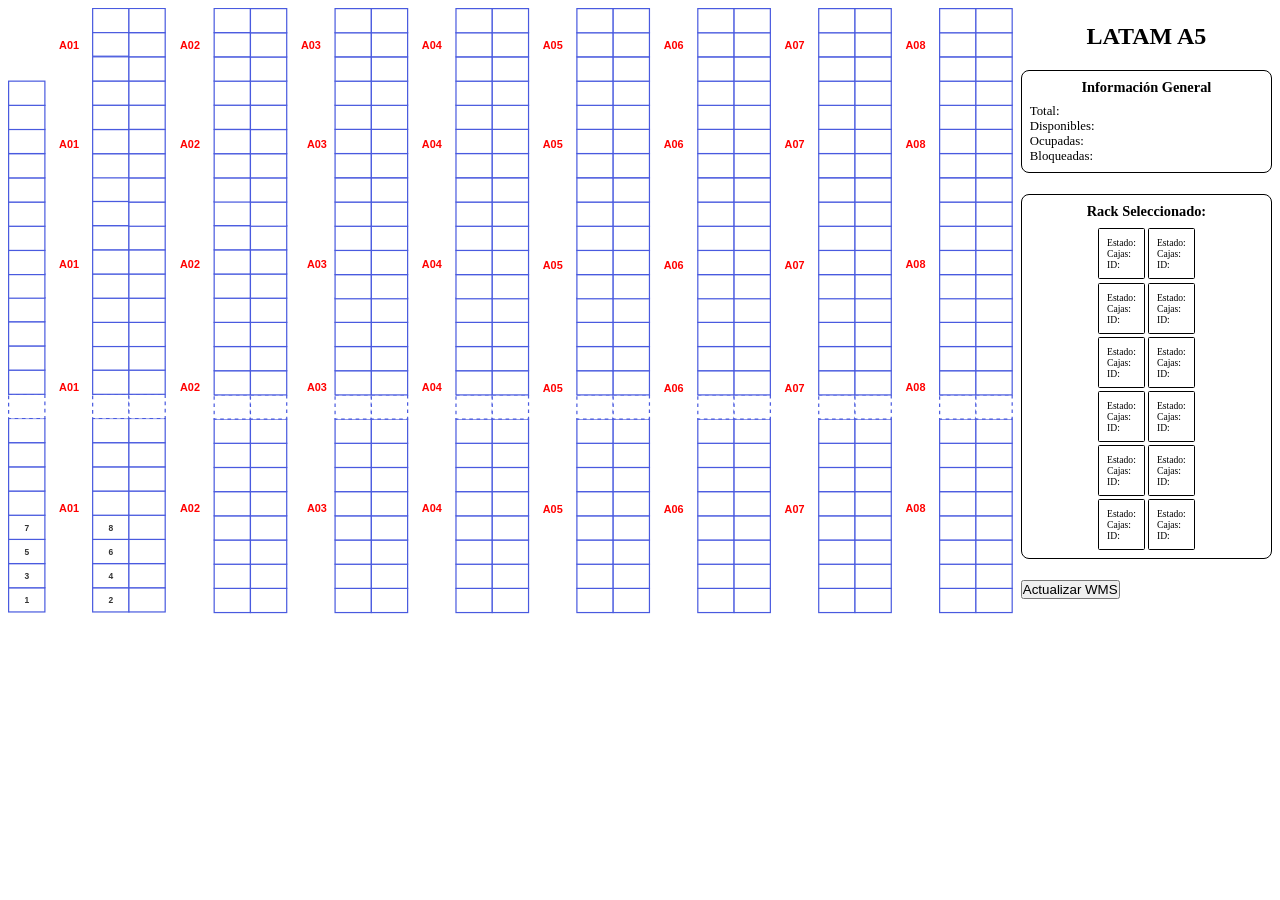
==== commit 93013295: "feat(Busqueda y visualizacion de informacion de un rack)" ====
--- a/templates/index.html
+++ b/templates/index.html
@@ -3681,100 +3681,100 @@
         <div class="info-general">
             <h3 class="subtitulo">Información General</h3>
             <li class="lista-general">
-                <ul>Total: 400</ul>
-                <ul>Disponibles: 300</ul>
-                <ul>Ocupadas: 100</ul>
-                <ul>Bloqueadas: 15</ul>
+                <ul>Total: <span id="total"></span></ul>
+                <ul>Disponibles: <span id="disponibles"></span></ul>
+                <ul>Ocupadas: <span id="ocupadas"></span></ul>
+                <ul>Bloqueadas: <span id="bloqueadas"></span></ul>
             </li>
         </div>
         <div class="info-rack">
-            <h3 class="subtitulo">Rack Seleccionado: A01-20</h3>
+            <h3 class="subtitulo">Rack Seleccionado: <span id="rack-seleccionado"></span></h3>
             <di class="columna-rack">
                 <div class="racks-columnas">
-                    <div class="bahia">
+                    <div id="F01" class="bahia">
                         <li>
-                            <ul>Estado: Bloqueada</ul>
-                            <ul>Cajas: 20</ul>
-                            <ul>A01-20-F01</ul>
+                            <ul>Estado: <span class="estadoUbicacion"></span></ul>
+                            <ul>Cajas: <span class="cajasUbicacion"></span></ul>
+                            <ul>ID: <span class="idUbicacion"></span></ul>
                         </li>
                     </div>
-                    <div class="bahia">
+                    <div id="E01" class="bahia">
                         <li>
-                            <ul>Estado: Ocupada</ul>
-                            <ul>Cajas: 20</ul>
-                            <ul>A01-20-E01</ul>
+                            <ul>Estado: <span class="estadoUbicacion"></span></ul>
+                            <ul>Cajas: <span class="cajasUbicacion"></span></ul>
+                            <ul>ID: <span class="idUbicacion"></span></ul>
                         </li>
                     </div>
-                    <div class="bahia">
+                    <div id="D01" class="bahia">
                         <li>
-                            <ul>Estado: Disponible</ul>
-                            <ul>Cajas: 20</ul>
-                            <ul>A01-20-D01</ul>
+                            <ul>Estado: <span class="estadoUbicacion"></span></ul>
+                            <ul>Cajas: <span class="cajasUbicacion"></span></ul>
+                            <ul>ID: <span class="idUbicacion"></span></ul>
                         </li>
                     </div>
-                    <div class="bahia">
+                    <div id="C01" class="bahia">
                         <li>
-                            <ul>Estado: Ocupada</ul>
-                            <ul>Cajas: 20</ul>
-                            <ul>A01-20-C01</ul>
+                            <ul>Estado: <span class="estadoUbicacion"></span></ul>
+                            <ul>Cajas: <span class="cajasUbicacion"></span></ul>
+                            <ul>ID: <span class="idUbicacion"></span></ul>
                         </li>
                     </div>
-                    <div class="bahia">
+                    <div id="B01" class="bahia">
                         <li>
-                            <ul>Estado: Ocupada</ul>
-                            <ul>Cajas: 20</ul>
-                            <ul>A01-20-B01</ul>
+                            <ul>Estado: <span class="estadoUbicacion"></span></ul>
+                            <ul>Cajas: <span class="cajasUbicacion"></span></ul>
+                            <ul>ID: <span class="idUbicacion"></span></ul>
                         </li>
                     </div>
-                    <div class="bahia">
+                    <div id="A01" class="bahia">
                         <li>
-                            <ul>Estado: Disponible</ul>
-                            <ul>Cajas: 20</ul>
-                            <ul>A01-20-A01</ul>
+                            <ul>Estado: <span class="estadoUbicacion"></span></ul>
+                            <ul>Cajas: <span class="cajasUbicacion"></span></ul>
+                            <ul>ID: <span class="idUbicacion"></span></ul>
                         </li>
                     </div>
                 </div>
                 <div class="racks-columnas">
-                    <div class="bahia">
+                    <div id="F02" class="bahia">
                         <li>
-                            <ul>Estado: Bloqueada</ul>
-                            <ul>Cajas: 20</ul>
-                            <ul>A01-20-F02</ul>
+                            <ul>Estado: <span class="estadoUbicacion"></span></ul>
+                            <ul>Cajas: <span class="cajasUbicacion"></span></ul>
+                            <ul>ID: <span class="idUbicacion"></span></ul>
                         </li>
                     </div>
-                    <div class="bahia">
+                    <div id="E02" class="bahia">
                         <li>
-                            <ul>Estado: Ocupada</ul>
-                            <ul>Cajas: 20</ul>
-                            <ul>A01-20-E01</ul>
+                            <ul>Estado: <span class="estadoUbicacion"></span></ul>
+                            <ul>Cajas: <span class="cajasUbicacion"></span></ul>
+                            <ul>ID: <span class="idUbicacion"></span></ul>
                         </li>
                     </div>
-                    <div class="bahia">
+                    <div id="D02" class="bahia">
                         <li>
-                            <ul>Estado: Ocupada</ul>
-                            <ul>Cajas: 20</ul>
-                            <ul>A01-20-D01</ul>
+                            <ul>Estado: <span class="estadoUbicacion"></span></ul>
+                            <ul>Cajas: <span class="cajasUbicacion"></span></ul>
+                            <ul>ID: <span class="idUbicacion"></span></ul>
                         </li>
                     </div>
-                    <div class="bahia">
+                    <div id="C02" class="bahia">
                         <li>
-                            <ul>Estado: Disponible</ul>
-                            <ul>Cajas: 20</ul>
-                            <ul>A01-20-C01</ul>
+                            <ul>Estado: <span class="estadoUbicacion"></span></ul>
+                            <ul>Cajas: <span class="cajasUbicacion"></span></ul>
+                            <ul>ID: <span class="idUbicacion"></span></ul>
                         </li>
                     </div>
-                    <div class="bahia">
+                    <div id="B02" class="bahia">
                         <li>
-                            <ul>Estado: Ocupada</ul>
-                            <ul>Cajas: 20</ul>
-                            <ul>A01-20-B01</ul>
+                            <ul>Estado: <span class="estadoUbicacion"></span></ul>
+                            <ul>Cajas: <span class="cajasUbicacion"></span></ul>
+                            <ul>ID: <span class="idUbicacion"></span></ul>
                         </li>
                     </div>
-                    <div class="bahia">
+                    <div id="A02" class="bahia">
                         <li>
-                            <ul>Estado: Ocupada</ul>
-                            <ul>Cajas: 20</ul>
-                            <ul>A01-20-A01</ul>
+                            <ul>Estado: <span class="estadoUbicacion"></span></ul>
+                            <ul>Cajas: <span class="cajasUbicacion"></span></ul>
+                            <ul>ID: <span class="idUbicacion"></span></ul>
                         </li>
                     </div>
                 </div>
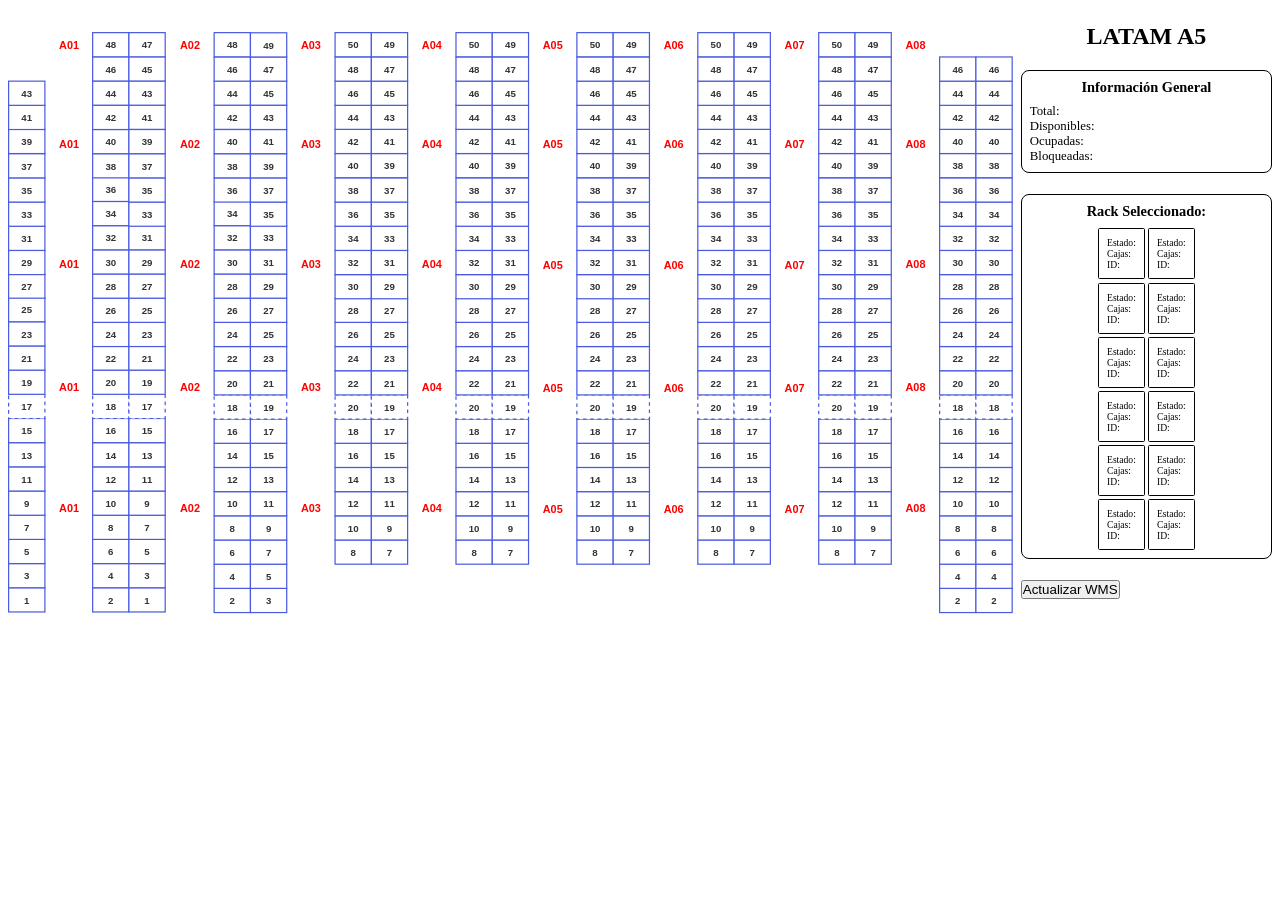
==== commit 3c45ef82: "feat(Identificadores de los racks)" ====
--- a/templates/index.html
+++ b/templates/index.html
@@ -14,7 +14,38 @@
             style="background: #ffffff; color-scheme: light dark;"
             xmlns:xlink="http://www.w3.org/1999/xlink" version="1.1" viewBox="0 0 1662 1002"
             id="ge-svg-asjd-L3YbF2gjrhYzOMm"
-            content="&lt;mxfile host=&quot;app.diagrams.net&quot; scale=&quot;1&quot; border=&quot;0&quot;&gt;&#10;  &lt;diagram name=&quot;Página-1&quot; id=&quot;JWuzDv1WMfjE7XHGATNm&quot;&gt;&#10;    &lt;mxGraphModel dx=&quot;852&quot; dy=&quot;477&quot; grid=&quot;1&quot; gridSize=&quot;10&quot; guides=&quot;1&quot; tooltips=&quot;1&quot; connect=&quot;1&quot; arrows=&quot;1&quot; fold=&quot;1&quot; page=&quot;1&quot; pageScale=&quot;1&quot; pageWidth=&quot;1920&quot; pageHeight=&quot;1080&quot; math=&quot;0&quot; shadow=&quot;0&quot;&gt;&#10;      &lt;root&gt;&#10;        &lt;mxCell id=&quot;0&quot; /&gt;&#10;        &lt;mxCell id=&quot;1&quot; parent=&quot;0&quot; /&gt;&#10;        &lt;mxCell id=&quot;GVnvAfSv9PY7ck2qSHIX-31&quot; parent=&quot;1&quot; style=&quot;text;html=1;whiteSpace=wrap;strokeColor=none;fillColor=none;align=center;verticalAlign=middle;rounded=0;rotation=0;fontStyle=1;fontSize=18;fontColor=#FF0000;&quot; value=&quot;A01&quot; vertex=&quot;1&quot;&gt;&#10;          &lt;mxGeometry height=&quot;30&quot; width=&quot;60&quot; x=&quot;190&quot; y=&quot;853&quot; as=&quot;geometry&quot; /&gt;&#10;        &lt;/mxCell&gt;&#10;        &lt;mxCell id=&quot;GVnvAfSv9PY7ck2qSHIX-466&quot; parent=&quot;1&quot; style=&quot;text;html=1;whiteSpace=wrap;strokeColor=none;fillColor=none;align=center;verticalAlign=middle;rounded=0;rotation=0;fontStyle=1;fontSize=18;fontColor=#FF0000;&quot; value=&quot;A01&quot; vertex=&quot;1&quot;&gt;&#10;          &lt;mxGeometry height=&quot;30&quot; width=&quot;60&quot; x=&quot;189.99980515339462&quot; y=&quot;652.8198051533947&quot; as=&quot;geometry&quot; /&gt;&#10;        &lt;/mxCell&gt;&#10;        &lt;mxCell id=&quot;GVnvAfSv9PY7ck2qSHIX-469&quot; parent=&quot;1&quot; style=&quot;text;html=1;whiteSpace=wrap;strokeColor=none;fillColor=none;align=center;verticalAlign=middle;rounded=0;rotation=0;fontColor=#FF0000;fontStyle=1;fontSize=18;&quot; value=&quot;A01&quot; vertex=&quot;1&quot;&gt;&#10;          &lt;mxGeometry height=&quot;30&quot; width=&quot;60&quot; x=&quot;190&quot; y=&quot;449&quot; as=&quot;geometry&quot; /&gt;&#10;        &lt;/mxCell&gt;&#10;        &lt;mxCell id=&quot;GVnvAfSv9PY7ck2qSHIX-470&quot; parent=&quot;1&quot; style=&quot;text;html=1;whiteSpace=wrap;strokeColor=none;fillColor=none;align=center;verticalAlign=middle;rounded=0;rotation=0;fontColor=#FF0000;fontStyle=1;fontSize=18;&quot; value=&quot;A01&quot; vertex=&quot;1&quot;&gt;&#10;          &lt;mxGeometry height=&quot;30&quot; width=&quot;60&quot; x=&quot;190&quot; y=&quot;250&quot; as=&quot;geometry&quot; /&gt;&#10;        &lt;/mxCell&gt;&#10;        &lt;mxCell id=&quot;GVnvAfSv9PY7ck2qSHIX-471&quot; parent=&quot;1&quot; style=&quot;text;html=1;whiteSpace=wrap;strokeColor=none;fillColor=none;align=center;verticalAlign=middle;rounded=0;rotation=0;fontColor=#FF0000;fontStyle=1;fontSize=18;&quot; value=&quot;A01&quot; vertex=&quot;1&quot;&gt;&#10;          &lt;mxGeometry height=&quot;30&quot; width=&quot;60&quot; x=&quot;190&quot; y=&quot;85.75&quot; as=&quot;geometry&quot; /&gt;&#10;        &lt;/mxCell&gt;&#10;        &lt;mxCell id=&quot;GVnvAfSv9PY7ck2qSHIX-472&quot; parent=&quot;1&quot; style=&quot;text;html=1;whiteSpace=wrap;strokeColor=none;fillColor=none;align=center;verticalAlign=middle;rounded=0;rotation=0;fontStyle=1;fontSize=18;fontColor=#FF0000;&quot; value=&quot;A02&quot; vertex=&quot;1&quot;&gt;&#10;          &lt;mxGeometry height=&quot;30&quot; width=&quot;60&quot; x=&quot;390.0001948466054&quot; y=&quot;853&quot; as=&quot;geometry&quot; /&gt;&#10;        &lt;/mxCell&gt;&#10;        &lt;mxCell id=&quot;GVnvAfSv9PY7ck2qSHIX-473&quot; parent=&quot;1&quot; style=&quot;text;html=1;whiteSpace=wrap;strokeColor=none;fillColor=none;align=center;verticalAlign=middle;rounded=0;rotation=0;fontStyle=1;fontSize=18;fontColor=#FF0000;&quot; value=&quot;A02&quot; vertex=&quot;1&quot;&gt;&#10;          &lt;mxGeometry height=&quot;30&quot; width=&quot;60&quot; x=&quot;390&quot; y=&quot;652.8198051533946&quot; as=&quot;geometry&quot; /&gt;&#10;        &lt;/mxCell&gt;&#10;        &lt;mxCell id=&quot;GVnvAfSv9PY7ck2qSHIX-474&quot; parent=&quot;1&quot; style=&quot;text;html=1;whiteSpace=wrap;strokeColor=none;fillColor=none;align=center;verticalAlign=middle;rounded=0;rotation=0;fontColor=#FF0000;fontStyle=1;fontSize=18;&quot; value=&quot;A02&quot; vertex=&quot;1&quot;&gt;&#10;          &lt;mxGeometry height=&quot;30&quot; width=&quot;60&quot; x=&quot;390.0001948466054&quot; y=&quot;449&quot; as=&quot;geometry&quot; /&gt;&#10;        &lt;/mxCell&gt;&#10;        &lt;mxCell id=&quot;GVnvAfSv9PY7ck2qSHIX-475&quot; parent=&quot;1&quot; style=&quot;text;html=1;whiteSpace=wrap;strokeColor=none;fillColor=none;align=center;verticalAlign=middle;rounded=0;rotation=0;fontColor=#FF0000;fontStyle=1;fontSize=18;&quot; value=&quot;A02&quot; vertex=&quot;1&quot;&gt;&#10;          &lt;mxGeometry height=&quot;30&quot; width=&quot;60&quot; x=&quot;390.0001948466054&quot; y=&quot;250&quot; as=&quot;geometry&quot; /&gt;&#10;        &lt;/mxCell&gt;&#10;        &lt;mxCell id=&quot;GVnvAfSv9PY7ck2qSHIX-476&quot; parent=&quot;1&quot; style=&quot;text;html=1;whiteSpace=wrap;strokeColor=none;fillColor=none;align=center;verticalAlign=middle;rounded=0;rotation=0;fontColor=#FF0000;fontStyle=1;fontSize=18;&quot; value=&quot;A02&quot; vertex=&quot;1&quot;&gt;&#10;          &lt;mxGeometry height=&quot;30&quot; width=&quot;60&quot; x=&quot;390.0001948466054&quot; y=&quot;85.75&quot; as=&quot;geometry&quot; /&gt;&#10;        &lt;/mxCell&gt;&#10;        &lt;mxCell id=&quot;GVnvAfSv9PY7ck2qSHIX-477&quot; parent=&quot;1&quot; style=&quot;text;html=1;whiteSpace=wrap;strokeColor=none;fillColor=none;align=center;verticalAlign=middle;rounded=0;rotation=0;fontStyle=1;fontSize=18;fontColor=#FF0000;&quot; value=&quot;A03&quot; vertex=&quot;1&quot;&gt;&#10;          &lt;mxGeometry height=&quot;30&quot; width=&quot;60&quot; x=&quot;600.0001948466054&quot; y=&quot;853&quot; as=&quot;geometry&quot; /&gt;&#10;        &lt;/mxCell&gt;&#10;        &lt;mxCell id=&quot;GVnvAfSv9PY7ck2qSHIX-478&quot; parent=&quot;1&quot; style=&quot;text;html=1;whiteSpace=wrap;strokeColor=none;fillColor=none;align=center;verticalAlign=middle;rounded=0;rotation=0;fontStyle=1;fontSize=18;fontColor=#FF0000;&quot; value=&quot;A03&quot; vertex=&quot;1&quot;&gt;&#10;          &lt;mxGeometry height=&quot;30&quot; width=&quot;60&quot; x=&quot;600&quot; y=&quot;652.8198051533946&quot; as=&quot;geometry&quot; /&gt;&#10;        &lt;/mxCell&gt;&#10;        &lt;mxCell id=&quot;GVnvAfSv9PY7ck2qSHIX-479&quot; parent=&quot;1&quot; style=&quot;text;html=1;whiteSpace=wrap;strokeColor=none;fillColor=none;align=center;verticalAlign=middle;rounded=0;rotation=0;fontColor=#FF0000;fontStyle=1;fontSize=18;&quot; value=&quot;A03&quot; vertex=&quot;1&quot;&gt;&#10;          &lt;mxGeometry height=&quot;30&quot; width=&quot;60&quot; x=&quot;600.0001948466054&quot; y=&quot;449&quot; as=&quot;geometry&quot; /&gt;&#10;        &lt;/mxCell&gt;&#10;        &lt;mxCell id=&quot;GVnvAfSv9PY7ck2qSHIX-480&quot; parent=&quot;1&quot; style=&quot;text;html=1;whiteSpace=wrap;strokeColor=none;fillColor=none;align=center;verticalAlign=middle;rounded=0;rotation=0;fontColor=#FF0000;fontStyle=1;fontSize=18;&quot; value=&quot;A03&quot; vertex=&quot;1&quot;&gt;&#10;          &lt;mxGeometry height=&quot;30&quot; width=&quot;60&quot; x=&quot;600.0001948466054&quot; y=&quot;250&quot; as=&quot;geometry&quot; /&gt;&#10;        &lt;/mxCell&gt;&#10;        &lt;mxCell id=&quot;GVnvAfSv9PY7ck2qSHIX-481&quot; parent=&quot;1&quot; style=&quot;text;html=1;whiteSpace=wrap;strokeColor=none;fillColor=none;align=center;verticalAlign=middle;rounded=0;rotation=0;fontColor=#FF0000;fontStyle=1;fontSize=18;&quot; value=&quot;A03&quot; vertex=&quot;1&quot;&gt;&#10;          &lt;mxGeometry height=&quot;30&quot; width=&quot;60&quot; x=&quot;590.0001948466054&quot; y=&quot;85.75&quot; as=&quot;geometry&quot; /&gt;&#10;        &lt;/mxCell&gt;&#10;        &lt;mxCell id=&quot;GVnvAfSv9PY7ck2qSHIX-482&quot; parent=&quot;1&quot; style=&quot;text;html=1;whiteSpace=wrap;strokeColor=none;fillColor=none;align=center;verticalAlign=middle;rounded=0;rotation=0;fontStyle=1;fontSize=18;fontColor=#FF0000;&quot; value=&quot;A04&quot; vertex=&quot;1&quot;&gt;&#10;          &lt;mxGeometry height=&quot;30&quot; width=&quot;60&quot; x=&quot;790.0001948466054&quot; y=&quot;853&quot; as=&quot;geometry&quot; /&gt;&#10;        &lt;/mxCell&gt;&#10;        &lt;mxCell id=&quot;GVnvAfSv9PY7ck2qSHIX-483&quot; parent=&quot;1&quot; style=&quot;text;html=1;whiteSpace=wrap;strokeColor=none;fillColor=none;align=center;verticalAlign=middle;rounded=0;rotation=0;fontStyle=1;fontSize=18;fontColor=#FF0000;&quot; value=&quot;A04&quot; vertex=&quot;1&quot;&gt;&#10;          &lt;mxGeometry height=&quot;30&quot; width=&quot;60&quot; x=&quot;790&quot; y=&quot;652.8198051533946&quot; as=&quot;geometry&quot; /&gt;&#10;        &lt;/mxCell&gt;&#10;        &lt;mxCell id=&quot;GVnvAfSv9PY7ck2qSHIX-484&quot; parent=&quot;1&quot; style=&quot;text;html=1;whiteSpace=wrap;strokeColor=none;fillColor=none;align=center;verticalAlign=middle;rounded=0;rotation=0;fontColor=#FF0000;fontStyle=1;fontSize=18;&quot; value=&quot;A04&quot; vertex=&quot;1&quot;&gt;&#10;          &lt;mxGeometry height=&quot;30&quot; width=&quot;60&quot; x=&quot;790.0001948466054&quot; y=&quot;449&quot; as=&quot;geometry&quot; /&gt;&#10;        &lt;/mxCell&gt;&#10;        &lt;mxCell id=&quot;GVnvAfSv9PY7ck2qSHIX-485&quot; parent=&quot;1&quot; style=&quot;text;html=1;whiteSpace=wrap;strokeColor=none;fillColor=none;align=center;verticalAlign=middle;rounded=0;rotation=0;fontColor=#FF0000;fontStyle=1;fontSize=18;&quot; value=&quot;A04&quot; vertex=&quot;1&quot;&gt;&#10;          &lt;mxGeometry height=&quot;30&quot; width=&quot;60&quot; x=&quot;790.0001948466054&quot; y=&quot;250&quot; as=&quot;geometry&quot; /&gt;&#10;        &lt;/mxCell&gt;&#10;        &lt;mxCell id=&quot;GVnvAfSv9PY7ck2qSHIX-486&quot; parent=&quot;1&quot; style=&quot;text;html=1;whiteSpace=wrap;strokeColor=none;fillColor=none;align=center;verticalAlign=middle;rounded=0;rotation=0;fontColor=#FF0000;fontStyle=1;fontSize=18;&quot; value=&quot;A04&quot; vertex=&quot;1&quot;&gt;&#10;          &lt;mxGeometry height=&quot;30&quot; width=&quot;60&quot; x=&quot;790.0001948466054&quot; y=&quot;85.75&quot; as=&quot;geometry&quot; /&gt;&#10;        &lt;/mxCell&gt;&#10;        &lt;mxCell id=&quot;GVnvAfSv9PY7ck2qSHIX-487&quot; parent=&quot;1&quot; style=&quot;text;html=1;whiteSpace=wrap;strokeColor=none;fillColor=none;align=center;verticalAlign=middle;rounded=0;rotation=0;fontStyle=1;fontSize=18;fontColor=#FF0000;&quot; value=&quot;A05&quot; vertex=&quot;1&quot;&gt;&#10;          &lt;mxGeometry height=&quot;30&quot; width=&quot;60&quot; x=&quot;990.0001948466054&quot; y=&quot;854&quot; as=&quot;geometry&quot; /&gt;&#10;        &lt;/mxCell&gt;&#10;        &lt;mxCell id=&quot;GVnvAfSv9PY7ck2qSHIX-488&quot; parent=&quot;1&quot; style=&quot;text;html=1;whiteSpace=wrap;strokeColor=none;fillColor=none;align=center;verticalAlign=middle;rounded=0;rotation=0;fontStyle=1;fontSize=18;fontColor=#FF0000;&quot; value=&quot;A05&quot; vertex=&quot;1&quot;&gt;&#10;          &lt;mxGeometry height=&quot;30&quot; width=&quot;60&quot; x=&quot;990&quot; y=&quot;653.8198051533946&quot; as=&quot;geometry&quot; /&gt;&#10;        &lt;/mxCell&gt;&#10;        &lt;mxCell id=&quot;GVnvAfSv9PY7ck2qSHIX-489&quot; parent=&quot;1&quot; style=&quot;text;html=1;whiteSpace=wrap;strokeColor=none;fillColor=none;align=center;verticalAlign=middle;rounded=0;rotation=0;fontColor=#FF0000;fontStyle=1;fontSize=18;&quot; value=&quot;A05&quot; vertex=&quot;1&quot;&gt;&#10;          &lt;mxGeometry height=&quot;30&quot; width=&quot;60&quot; x=&quot;990.0001948466054&quot; y=&quot;450&quot; as=&quot;geometry&quot; /&gt;&#10;        &lt;/mxCell&gt;&#10;        &lt;mxCell id=&quot;GVnvAfSv9PY7ck2qSHIX-490&quot; parent=&quot;1&quot; style=&quot;text;html=1;whiteSpace=wrap;strokeColor=none;fillColor=none;align=center;verticalAlign=middle;rounded=0;rotation=0;fontColor=#FF0000;fontStyle=1;fontSize=18;&quot; value=&quot;A05&quot; vertex=&quot;1&quot;&gt;&#10;          &lt;mxGeometry height=&quot;30&quot; width=&quot;60&quot; x=&quot;990.0001948466054&quot; y=&quot;251&quot; as=&quot;geometry&quot; /&gt;&#10;        &lt;/mxCell&gt;&#10;        &lt;mxCell id=&quot;GVnvAfSv9PY7ck2qSHIX-491&quot; parent=&quot;1&quot; style=&quot;text;html=1;whiteSpace=wrap;strokeColor=none;fillColor=none;align=center;verticalAlign=middle;rounded=0;rotation=0;fontColor=#FF0000;fontStyle=1;fontSize=18;&quot; value=&quot;A05&quot; vertex=&quot;1&quot;&gt;&#10;          &lt;mxGeometry height=&quot;30&quot; width=&quot;60&quot; x=&quot;990.0001948466054&quot; y=&quot;85.75&quot; as=&quot;geometry&quot; /&gt;&#10;        &lt;/mxCell&gt;&#10;        &lt;mxCell id=&quot;GVnvAfSv9PY7ck2qSHIX-492&quot; parent=&quot;1&quot; style=&quot;text;html=1;whiteSpace=wrap;strokeColor=none;fillColor=none;align=center;verticalAlign=middle;rounded=0;rotation=0;fontStyle=1;fontSize=18;fontColor=#FF0000;&quot; value=&quot;A06&quot; vertex=&quot;1&quot;&gt;&#10;          &lt;mxGeometry height=&quot;30&quot; width=&quot;60&quot; x=&quot;1190.0001948466054&quot; y=&quot;854&quot; as=&quot;geometry&quot; /&gt;&#10;        &lt;/mxCell&gt;&#10;        &lt;mxCell id=&quot;GVnvAfSv9PY7ck2qSHIX-493&quot; parent=&quot;1&quot; style=&quot;text;html=1;whiteSpace=wrap;strokeColor=none;fillColor=none;align=center;verticalAlign=middle;rounded=0;rotation=0;fontStyle=1;fontSize=18;fontColor=#FF0000;&quot; value=&quot;A06&quot; vertex=&quot;1&quot;&gt;&#10;          &lt;mxGeometry height=&quot;30&quot; width=&quot;60&quot; x=&quot;1190&quot; y=&quot;653.8198051533946&quot; as=&quot;geometry&quot; /&gt;&#10;        &lt;/mxCell&gt;&#10;        &lt;mxCell id=&quot;GVnvAfSv9PY7ck2qSHIX-494&quot; parent=&quot;1&quot; style=&quot;text;html=1;whiteSpace=wrap;strokeColor=none;fillColor=none;align=center;verticalAlign=middle;rounded=0;rotation=0;fontColor=#FF0000;fontStyle=1;fontSize=18;&quot; value=&quot;A06&quot; vertex=&quot;1&quot;&gt;&#10;          &lt;mxGeometry height=&quot;30&quot; width=&quot;60&quot; x=&quot;1190.0001948466054&quot; y=&quot;450&quot; as=&quot;geometry&quot; /&gt;&#10;        &lt;/mxCell&gt;&#10;        &lt;mxCell id=&quot;GVnvAfSv9PY7ck2qSHIX-495&quot; parent=&quot;1&quot; style=&quot;text;html=1;whiteSpace=wrap;strokeColor=none;fillColor=none;align=center;verticalAlign=middle;rounded=0;rotation=0;fontColor=#FF0000;fontStyle=1;fontSize=18;&quot; value=&quot;A06&quot; vertex=&quot;1&quot;&gt;&#10;          &lt;mxGeometry height=&quot;30&quot; width=&quot;60&quot; x=&quot;1190.0001948466054&quot; y=&quot;251&quot; as=&quot;geometry&quot; /&gt;&#10;        &lt;/mxCell&gt;&#10;        &lt;mxCell id=&quot;GVnvAfSv9PY7ck2qSHIX-496&quot; parent=&quot;1&quot; style=&quot;text;html=1;whiteSpace=wrap;strokeColor=none;fillColor=none;align=center;verticalAlign=middle;rounded=0;rotation=0;fontColor=#FF0000;fontStyle=1;fontSize=18;&quot; value=&quot;A06&quot; vertex=&quot;1&quot;&gt;&#10;          &lt;mxGeometry height=&quot;30&quot; width=&quot;60&quot; x=&quot;1190.0001948466054&quot; y=&quot;85.75&quot; as=&quot;geometry&quot; /&gt;&#10;        &lt;/mxCell&gt;&#10;        &lt;mxCell id=&quot;GVnvAfSv9PY7ck2qSHIX-497&quot; parent=&quot;1&quot; style=&quot;text;html=1;whiteSpace=wrap;strokeColor=none;fillColor=none;align=center;verticalAlign=middle;rounded=0;rotation=0;fontStyle=1;fontSize=18;fontColor=#FF0000;&quot; value=&quot;A07&quot; vertex=&quot;1&quot;&gt;&#10;          &lt;mxGeometry height=&quot;30&quot; width=&quot;60&quot; x=&quot;1390.0001948466054&quot; y=&quot;854&quot; as=&quot;geometry&quot; /&gt;&#10;        &lt;/mxCell&gt;&#10;        &lt;mxCell id=&quot;GVnvAfSv9PY7ck2qSHIX-498&quot; parent=&quot;1&quot; style=&quot;text;html=1;whiteSpace=wrap;strokeColor=none;fillColor=none;align=center;verticalAlign=middle;rounded=0;rotation=0;fontStyle=1;fontSize=18;fontColor=#FF0000;&quot; value=&quot;A07&quot; vertex=&quot;1&quot;&gt;&#10;          &lt;mxGeometry height=&quot;30&quot; width=&quot;60&quot; x=&quot;1390&quot; y=&quot;653.8198051533946&quot; as=&quot;geometry&quot; /&gt;&#10;        &lt;/mxCell&gt;&#10;        &lt;mxCell id=&quot;GVnvAfSv9PY7ck2qSHIX-499&quot; parent=&quot;1&quot; style=&quot;text;html=1;whiteSpace=wrap;strokeColor=none;fillColor=none;align=center;verticalAlign=middle;rounded=0;rotation=0;fontColor=#FF0000;fontStyle=1;fontSize=18;&quot; value=&quot;A07&quot; vertex=&quot;1&quot;&gt;&#10;          &lt;mxGeometry height=&quot;30&quot; width=&quot;60&quot; x=&quot;1390.0001948466054&quot; y=&quot;450&quot; as=&quot;geometry&quot; /&gt;&#10;        &lt;/mxCell&gt;&#10;        &lt;mxCell id=&quot;GVnvAfSv9PY7ck2qSHIX-500&quot; parent=&quot;1&quot; style=&quot;text;html=1;whiteSpace=wrap;strokeColor=none;fillColor=none;align=center;verticalAlign=middle;rounded=0;rotation=0;fontColor=#FF0000;fontStyle=1;fontSize=18;&quot; value=&quot;A07&quot; vertex=&quot;1&quot;&gt;&#10;          &lt;mxGeometry height=&quot;30&quot; width=&quot;60&quot; x=&quot;1390.0001948466054&quot; y=&quot;251&quot; as=&quot;geometry&quot; /&gt;&#10;        &lt;/mxCell&gt;&#10;        &lt;mxCell id=&quot;GVnvAfSv9PY7ck2qSHIX-501&quot; parent=&quot;1&quot; style=&quot;text;html=1;whiteSpace=wrap;strokeColor=none;fillColor=none;align=center;verticalAlign=middle;rounded=0;rotation=0;fontColor=#FF0000;fontStyle=1;fontSize=18;&quot; value=&quot;A07&quot; vertex=&quot;1&quot;&gt;&#10;          &lt;mxGeometry height=&quot;30&quot; width=&quot;60&quot; x=&quot;1390.0001948466054&quot; y=&quot;85.75&quot; as=&quot;geometry&quot; /&gt;&#10;        &lt;/mxCell&gt;&#10;        &lt;mxCell id=&quot;GVnvAfSv9PY7ck2qSHIX-502&quot; parent=&quot;1&quot; style=&quot;text;html=1;whiteSpace=wrap;strokeColor=none;fillColor=none;align=center;verticalAlign=middle;rounded=0;rotation=0;fontStyle=1;fontSize=18;fontColor=#FF0000;&quot; value=&quot;A08&quot; vertex=&quot;1&quot;&gt;&#10;          &lt;mxGeometry height=&quot;30&quot; width=&quot;60&quot; x=&quot;1590.0001948466054&quot; y=&quot;853&quot; as=&quot;geometry&quot; /&gt;&#10;        &lt;/mxCell&gt;&#10;        &lt;mxCell id=&quot;GVnvAfSv9PY7ck2qSHIX-503&quot; parent=&quot;1&quot; style=&quot;text;html=1;whiteSpace=wrap;strokeColor=none;fillColor=none;align=center;verticalAlign=middle;rounded=0;rotation=0;fontStyle=1;fontSize=18;fontColor=#FF0000;&quot; value=&quot;A08&quot; vertex=&quot;1&quot;&gt;&#10;          &lt;mxGeometry height=&quot;30&quot; width=&quot;60&quot; x=&quot;1590&quot; y=&quot;652.8198051533946&quot; as=&quot;geometry&quot; /&gt;&#10;        &lt;/mxCell&gt;&#10;        &lt;mxCell id=&quot;GVnvAfSv9PY7ck2qSHIX-504&quot; parent=&quot;1&quot; style=&quot;text;html=1;whiteSpace=wrap;strokeColor=none;fillColor=none;align=center;verticalAlign=middle;rounded=0;rotation=0;fontColor=#FF0000;fontStyle=1;fontSize=18;&quot; value=&quot;A08&quot; vertex=&quot;1&quot;&gt;&#10;          &lt;mxGeometry height=&quot;30&quot; width=&quot;60&quot; x=&quot;1590.0001948466054&quot; y=&quot;449&quot; as=&quot;geometry&quot; /&gt;&#10;        &lt;/mxCell&gt;&#10;        &lt;mxCell id=&quot;GVnvAfSv9PY7ck2qSHIX-505&quot; parent=&quot;1&quot; style=&quot;text;html=1;whiteSpace=wrap;strokeColor=none;fillColor=none;align=center;verticalAlign=middle;rounded=0;rotation=0;fontColor=#FF0000;fontStyle=1;fontSize=18;&quot; value=&quot;A08&quot; vertex=&quot;1&quot;&gt;&#10;          &lt;mxGeometry height=&quot;30&quot; width=&quot;60&quot; x=&quot;1590.0001948466054&quot; y=&quot;250&quot; as=&quot;geometry&quot; /&gt;&#10;        &lt;/mxCell&gt;&#10;        &lt;mxCell id=&quot;GVnvAfSv9PY7ck2qSHIX-506&quot; parent=&quot;1&quot; style=&quot;text;html=1;whiteSpace=wrap;strokeColor=none;fillColor=none;align=center;verticalAlign=middle;rounded=0;rotation=0;fontColor=#FF0000;fontStyle=1;fontSize=18;&quot; value=&quot;A08&quot; vertex=&quot;1&quot;&gt;&#10;          &lt;mxGeometry height=&quot;30&quot; width=&quot;60&quot; x=&quot;1590.0001948466054&quot; y=&quot;85.75&quot; as=&quot;geometry&quot; /&gt;&#10;        &lt;/mxCell&gt;&#10;        &lt;object label=&quot;&quot; id=&quot;2AfzI6TzAcOyIPb1QmrC-20&quot;&gt;&#10;          &lt;mxCell parent=&quot;1&quot; style=&quot;rounded=0;whiteSpace=wrap;html=1;strokeWidth=2;strokeColor=light-dark(#495adf, #ededed);&quot; vertex=&quot;1&quot;&gt;&#10;            &lt;mxGeometry height=&quot;40&quot; width=&quot;60&quot; x=&quot;120&quot; y=&quot;999&quot; as=&quot;geometry&quot; /&gt;&#10;          &lt;/mxCell&gt;&#10;        &lt;/object&gt;&#10;        &lt;mxCell id=&quot;2AfzI6TzAcOyIPb1QmrC-22&quot; parent=&quot;1&quot; style=&quot;rounded=0;whiteSpace=wrap;html=1;strokeWidth=2;strokeColor=light-dark(#495adf, #ededed);&quot; value=&quot;&quot; vertex=&quot;1&quot;&gt;&#10;          &lt;mxGeometry height=&quot;40&quot; width=&quot;60&quot; x=&quot;259&quot; y=&quot;999&quot; as=&quot;geometry&quot; /&gt;&#10;        &lt;/mxCell&gt;&#10;        &lt;mxCell id=&quot;2AfzI6TzAcOyIPb1QmrC-24&quot; parent=&quot;1&quot; style=&quot;rounded=0;whiteSpace=wrap;html=1;strokeWidth=2;strokeColor=light-dark(#495adf, #ededed);&quot; value=&quot;&quot; vertex=&quot;1&quot;&gt;&#10;          &lt;mxGeometry height=&quot;40&quot; width=&quot;60&quot; x=&quot;120&quot; y=&quot;959&quot; as=&quot;geometry&quot; /&gt;&#10;        &lt;/mxCell&gt;&#10;        &lt;mxCell id=&quot;2AfzI6TzAcOyIPb1QmrC-25&quot; parent=&quot;1&quot; style=&quot;rounded=0;whiteSpace=wrap;html=1;strokeWidth=2;strokeColor=light-dark(#495adf, #ededed);&quot; value=&quot;&quot; vertex=&quot;1&quot;&gt;&#10;          &lt;mxGeometry height=&quot;40&quot; width=&quot;60&quot; x=&quot;259&quot; y=&quot;959&quot; as=&quot;geometry&quot; /&gt;&#10;        &lt;/mxCell&gt;&#10;        &lt;mxCell id=&quot;2AfzI6TzAcOyIPb1QmrC-26&quot; parent=&quot;1&quot; style=&quot;rounded=0;whiteSpace=wrap;html=1;strokeWidth=2;strokeColor=light-dark(#495adf, #ededed);&quot; value=&quot;&quot; vertex=&quot;1&quot;&gt;&#10;          &lt;mxGeometry height=&quot;40&quot; width=&quot;60&quot; x=&quot;120&quot; y=&quot;919&quot; as=&quot;geometry&quot; /&gt;&#10;        &lt;/mxCell&gt;&#10;        &lt;mxCell id=&quot;2AfzI6TzAcOyIPb1QmrC-27&quot; parent=&quot;1&quot; style=&quot;rounded=0;whiteSpace=wrap;html=1;strokeWidth=2;strokeColor=light-dark(#495adf, #ededed);&quot; value=&quot;&quot; vertex=&quot;1&quot;&gt;&#10;          &lt;mxGeometry height=&quot;40&quot; width=&quot;60&quot; x=&quot;259&quot; y=&quot;919&quot; as=&quot;geometry&quot; /&gt;&#10;        &lt;/mxCell&gt;&#10;        &lt;mxCell id=&quot;2AfzI6TzAcOyIPb1QmrC-28&quot; parent=&quot;1&quot; style=&quot;rounded=0;whiteSpace=wrap;html=1;strokeWidth=2;strokeColor=light-dark(#495adf, #ededed);&quot; value=&quot;&quot; vertex=&quot;1&quot;&gt;&#10;          &lt;mxGeometry height=&quot;40&quot; width=&quot;60&quot; x=&quot;120&quot; y=&quot;879&quot; as=&quot;geometry&quot; /&gt;&#10;        &lt;/mxCell&gt;&#10;        &lt;mxCell id=&quot;2AfzI6TzAcOyIPb1QmrC-29&quot; parent=&quot;1&quot; style=&quot;rounded=0;whiteSpace=wrap;html=1;strokeWidth=2;strokeColor=light-dark(#495adf, #ededed);&quot; value=&quot;&quot; vertex=&quot;1&quot;&gt;&#10;          &lt;mxGeometry height=&quot;40&quot; width=&quot;60&quot; x=&quot;259&quot; y=&quot;879&quot; as=&quot;geometry&quot; /&gt;&#10;        &lt;/mxCell&gt;&#10;        &lt;mxCell id=&quot;2AfzI6TzAcOyIPb1QmrC-30&quot; parent=&quot;1&quot; style=&quot;rounded=0;whiteSpace=wrap;html=1;strokeWidth=2;strokeColor=light-dark(#495adf, #ededed);&quot; value=&quot;&quot; vertex=&quot;1&quot;&gt;&#10;          &lt;mxGeometry height=&quot;40&quot; width=&quot;60&quot; x=&quot;120&quot; y=&quot;839&quot; as=&quot;geometry&quot; /&gt;&#10;        &lt;/mxCell&gt;&#10;        &lt;mxCell id=&quot;2AfzI6TzAcOyIPb1QmrC-31&quot; parent=&quot;1&quot; style=&quot;rounded=0;whiteSpace=wrap;html=1;strokeWidth=2;strokeColor=light-dark(#495adf, #ededed);&quot; value=&quot;&quot; vertex=&quot;1&quot;&gt;&#10;          &lt;mxGeometry height=&quot;40&quot; width=&quot;60&quot; x=&quot;259&quot; y=&quot;839&quot; as=&quot;geometry&quot; /&gt;&#10;        &lt;/mxCell&gt;&#10;        &lt;mxCell id=&quot;2AfzI6TzAcOyIPb1QmrC-32&quot; parent=&quot;1&quot; style=&quot;rounded=0;whiteSpace=wrap;html=1;strokeWidth=2;strokeColor=light-dark(#495adf, #ededed);&quot; value=&quot;&quot; vertex=&quot;1&quot;&gt;&#10;          &lt;mxGeometry height=&quot;40&quot; width=&quot;60&quot; x=&quot;120&quot; y=&quot;799&quot; as=&quot;geometry&quot; /&gt;&#10;        &lt;/mxCell&gt;&#10;        &lt;mxCell id=&quot;2AfzI6TzAcOyIPb1QmrC-33&quot; parent=&quot;1&quot; style=&quot;rounded=0;whiteSpace=wrap;html=1;strokeWidth=2;strokeColor=light-dark(#495adf, #ededed);&quot; value=&quot;&quot; vertex=&quot;1&quot;&gt;&#10;          &lt;mxGeometry height=&quot;40&quot; width=&quot;60&quot; x=&quot;259&quot; y=&quot;799&quot; as=&quot;geometry&quot; /&gt;&#10;        &lt;/mxCell&gt;&#10;        &lt;mxCell id=&quot;2AfzI6TzAcOyIPb1QmrC-34&quot; parent=&quot;1&quot; style=&quot;rounded=0;whiteSpace=wrap;html=1;strokeWidth=2;strokeColor=light-dark(#495adf, #ededed);&quot; value=&quot;&quot; vertex=&quot;1&quot;&gt;&#10;          &lt;mxGeometry height=&quot;40&quot; width=&quot;60&quot; x=&quot;120&quot; y=&quot;759&quot; as=&quot;geometry&quot; /&gt;&#10;        &lt;/mxCell&gt;&#10;        &lt;mxCell id=&quot;2AfzI6TzAcOyIPb1QmrC-35&quot; parent=&quot;1&quot; style=&quot;rounded=0;whiteSpace=wrap;html=1;strokeWidth=2;strokeColor=light-dark(#495adf, #ededed);&quot; value=&quot;&quot; vertex=&quot;1&quot;&gt;&#10;          &lt;mxGeometry height=&quot;40&quot; width=&quot;60&quot; x=&quot;259&quot; y=&quot;759&quot; as=&quot;geometry&quot; /&gt;&#10;        &lt;/mxCell&gt;&#10;        &lt;mxCell id=&quot;2AfzI6TzAcOyIPb1QmrC-36&quot; parent=&quot;1&quot; style=&quot;rounded=0;whiteSpace=wrap;html=1;strokeWidth=2;strokeColor=light-dark(#495adf, #ededed);&quot; value=&quot;&quot; vertex=&quot;1&quot;&gt;&#10;          &lt;mxGeometry height=&quot;40&quot; width=&quot;60&quot; x=&quot;120&quot; y=&quot;719&quot; as=&quot;geometry&quot; /&gt;&#10;        &lt;/mxCell&gt;&#10;        &lt;mxCell id=&quot;2AfzI6TzAcOyIPb1QmrC-37&quot; parent=&quot;1&quot; style=&quot;rounded=0;whiteSpace=wrap;html=1;strokeWidth=2;strokeColor=light-dark(#495adf, #ededed);&quot; value=&quot;&quot; vertex=&quot;1&quot;&gt;&#10;          &lt;mxGeometry height=&quot;40&quot; width=&quot;60&quot; x=&quot;259&quot; y=&quot;719&quot; as=&quot;geometry&quot; /&gt;&#10;        &lt;/mxCell&gt;&#10;        &lt;mxCell id=&quot;2AfzI6TzAcOyIPb1QmrC-38&quot; parent=&quot;1&quot; style=&quot;rounded=0;whiteSpace=wrap;html=1;strokeWidth=2;strokeColor=light-dark(#495adf, #ededed);dashed=1;&quot; value=&quot;&quot; vertex=&quot;1&quot;&gt;&#10;          &lt;mxGeometry height=&quot;40&quot; width=&quot;60&quot; x=&quot;120&quot; y=&quot;679&quot; as=&quot;geometry&quot; /&gt;&#10;        &lt;/mxCell&gt;&#10;        &lt;mxCell id=&quot;2AfzI6TzAcOyIPb1QmrC-39&quot; parent=&quot;1&quot; style=&quot;rounded=0;whiteSpace=wrap;html=1;strokeWidth=2;strokeColor=light-dark(#495adf, #ededed);dashed=1;&quot; value=&quot;&quot; vertex=&quot;1&quot;&gt;&#10;          &lt;mxGeometry height=&quot;40&quot; width=&quot;60&quot; x=&quot;259&quot; y=&quot;679&quot; as=&quot;geometry&quot; /&gt;&#10;        &lt;/mxCell&gt;&#10;        &lt;mxCell id=&quot;2AfzI6TzAcOyIPb1QmrC-40&quot; parent=&quot;1&quot; style=&quot;rounded=0;whiteSpace=wrap;html=1;strokeWidth=2;strokeColor=light-dark(#495adf, #ededed);&quot; value=&quot;&quot; vertex=&quot;1&quot;&gt;&#10;          &lt;mxGeometry height=&quot;40&quot; width=&quot;60&quot; x=&quot;120&quot; y=&quot;639&quot; as=&quot;geometry&quot; /&gt;&#10;        &lt;/mxCell&gt;&#10;        &lt;mxCell id=&quot;2AfzI6TzAcOyIPb1QmrC-41&quot; parent=&quot;1&quot; style=&quot;rounded=0;whiteSpace=wrap;html=1;strokeWidth=2;strokeColor=light-dark(#495adf, #ededed);&quot; value=&quot;&quot; vertex=&quot;1&quot;&gt;&#10;          &lt;mxGeometry height=&quot;40&quot; width=&quot;60&quot; x=&quot;259&quot; y=&quot;639&quot; as=&quot;geometry&quot; /&gt;&#10;        &lt;/mxCell&gt;&#10;        &lt;mxCell id=&quot;2AfzI6TzAcOyIPb1QmrC-42&quot; parent=&quot;1&quot; style=&quot;rounded=0;whiteSpace=wrap;html=1;strokeWidth=2;strokeColor=light-dark(#495adf, #ededed);&quot; value=&quot;&quot; vertex=&quot;1&quot;&gt;&#10;          &lt;mxGeometry height=&quot;40&quot; width=&quot;60&quot; x=&quot;120&quot; y=&quot;599&quot; as=&quot;geometry&quot; /&gt;&#10;        &lt;/mxCell&gt;&#10;        &lt;mxCell id=&quot;2AfzI6TzAcOyIPb1QmrC-43&quot; parent=&quot;1&quot; style=&quot;rounded=0;whiteSpace=wrap;html=1;strokeWidth=2;strokeColor=light-dark(#495adf, #ededed);&quot; value=&quot;&quot; vertex=&quot;1&quot;&gt;&#10;          &lt;mxGeometry height=&quot;40&quot; width=&quot;60&quot; x=&quot;259&quot; y=&quot;599&quot; as=&quot;geometry&quot; /&gt;&#10;        &lt;/mxCell&gt;&#10;        &lt;mxCell id=&quot;2AfzI6TzAcOyIPb1QmrC-44&quot; parent=&quot;1&quot; style=&quot;rounded=0;whiteSpace=wrap;html=1;strokeWidth=2;strokeColor=light-dark(#495adf, #ededed);&quot; value=&quot;&quot; vertex=&quot;1&quot;&gt;&#10;          &lt;mxGeometry height=&quot;40&quot; width=&quot;60&quot; x=&quot;120&quot; y=&quot;559&quot; as=&quot;geometry&quot; /&gt;&#10;        &lt;/mxCell&gt;&#10;        &lt;mxCell id=&quot;2AfzI6TzAcOyIPb1QmrC-45&quot; parent=&quot;1&quot; style=&quot;rounded=0;whiteSpace=wrap;html=1;strokeWidth=2;strokeColor=light-dark(#495adf, #ededed);&quot; value=&quot;&quot; vertex=&quot;1&quot;&gt;&#10;          &lt;mxGeometry height=&quot;40&quot; width=&quot;60&quot; x=&quot;259&quot; y=&quot;560&quot; as=&quot;geometry&quot; /&gt;&#10;        &lt;/mxCell&gt;&#10;        &lt;mxCell id=&quot;2AfzI6TzAcOyIPb1QmrC-46&quot; parent=&quot;1&quot; style=&quot;rounded=0;whiteSpace=wrap;html=1;strokeWidth=2;strokeColor=light-dark(#495adf, #ededed);&quot; value=&quot;&quot; vertex=&quot;1&quot;&gt;&#10;          &lt;mxGeometry height=&quot;40&quot; width=&quot;60&quot; x=&quot;120&quot; y=&quot;519&quot; as=&quot;geometry&quot; /&gt;&#10;        &lt;/mxCell&gt;&#10;        &lt;mxCell id=&quot;2AfzI6TzAcOyIPb1QmrC-47&quot; parent=&quot;1&quot; style=&quot;rounded=0;whiteSpace=wrap;html=1;strokeWidth=2;strokeColor=light-dark(#495adf, #ededed);&quot; value=&quot;&quot; vertex=&quot;1&quot;&gt;&#10;          &lt;mxGeometry height=&quot;40&quot; width=&quot;60&quot; x=&quot;259&quot; y=&quot;520&quot; as=&quot;geometry&quot; /&gt;&#10;        &lt;/mxCell&gt;&#10;        &lt;mxCell id=&quot;2AfzI6TzAcOyIPb1QmrC-48&quot; parent=&quot;1&quot; style=&quot;rounded=0;whiteSpace=wrap;html=1;strokeWidth=2;strokeColor=light-dark(#495adf, #ededed);&quot; value=&quot;&quot; vertex=&quot;1&quot;&gt;&#10;          &lt;mxGeometry height=&quot;40&quot; width=&quot;60&quot; x=&quot;120&quot; y=&quot;480&quot; as=&quot;geometry&quot; /&gt;&#10;        &lt;/mxCell&gt;&#10;        &lt;mxCell id=&quot;2AfzI6TzAcOyIPb1QmrC-49&quot; parent=&quot;1&quot; style=&quot;rounded=0;whiteSpace=wrap;html=1;strokeWidth=2;strokeColor=light-dark(#495adf, #ededed);&quot; value=&quot;&quot; vertex=&quot;1&quot;&gt;&#10;          &lt;mxGeometry height=&quot;40&quot; width=&quot;60&quot; x=&quot;259&quot; y=&quot;480&quot; as=&quot;geometry&quot; /&gt;&#10;        &lt;/mxCell&gt;&#10;        &lt;mxCell id=&quot;2AfzI6TzAcOyIPb1QmrC-50&quot; parent=&quot;1&quot; style=&quot;rounded=0;whiteSpace=wrap;html=1;strokeWidth=2;strokeColor=light-dark(#495adf, #ededed);&quot; value=&quot;&quot; vertex=&quot;1&quot;&gt;&#10;          &lt;mxGeometry height=&quot;40&quot; width=&quot;60&quot; x=&quot;120&quot; y=&quot;441&quot; as=&quot;geometry&quot; /&gt;&#10;        &lt;/mxCell&gt;&#10;        &lt;mxCell id=&quot;2AfzI6TzAcOyIPb1QmrC-51&quot; parent=&quot;1&quot; style=&quot;rounded=0;whiteSpace=wrap;html=1;strokeWidth=2;strokeColor=light-dark(#495adf, #ededed);&quot; value=&quot;&quot; vertex=&quot;1&quot;&gt;&#10;          &lt;mxGeometry height=&quot;40&quot; width=&quot;60&quot; x=&quot;259&quot; y=&quot;440&quot; as=&quot;geometry&quot; /&gt;&#10;        &lt;/mxCell&gt;&#10;        &lt;mxCell id=&quot;2AfzI6TzAcOyIPb1QmrC-52&quot; parent=&quot;1&quot; style=&quot;rounded=0;whiteSpace=wrap;html=1;strokeWidth=2;strokeColor=light-dark(#495adf, #ededed);&quot; value=&quot;&quot; vertex=&quot;1&quot;&gt;&#10;          &lt;mxGeometry height=&quot;40&quot; width=&quot;60&quot; x=&quot;120&quot; y=&quot;401&quot; as=&quot;geometry&quot; /&gt;&#10;        &lt;/mxCell&gt;&#10;        &lt;mxCell id=&quot;2AfzI6TzAcOyIPb1QmrC-53&quot; parent=&quot;1&quot; style=&quot;rounded=0;whiteSpace=wrap;html=1;strokeWidth=2;strokeColor=light-dark(#495adf, #ededed);&quot; value=&quot;&quot; vertex=&quot;1&quot;&gt;&#10;          &lt;mxGeometry height=&quot;40&quot; width=&quot;60&quot; x=&quot;259&quot; y=&quot;400&quot; as=&quot;geometry&quot; /&gt;&#10;        &lt;/mxCell&gt;&#10;        &lt;mxCell id=&quot;2AfzI6TzAcOyIPb1QmrC-54&quot; parent=&quot;1&quot; style=&quot;rounded=0;whiteSpace=wrap;html=1;strokeWidth=2;strokeColor=light-dark(#495adf, #ededed);&quot; value=&quot;&quot; vertex=&quot;1&quot;&gt;&#10;          &lt;mxGeometry height=&quot;40&quot; width=&quot;60&quot; x=&quot;120&quot; y=&quot;361&quot; as=&quot;geometry&quot; /&gt;&#10;        &lt;/mxCell&gt;&#10;        &lt;mxCell id=&quot;2AfzI6TzAcOyIPb1QmrC-55&quot; parent=&quot;1&quot; style=&quot;rounded=0;whiteSpace=wrap;html=1;strokeWidth=2;strokeColor=light-dark(#495adf, #ededed);&quot; value=&quot;&quot; vertex=&quot;1&quot;&gt;&#10;          &lt;mxGeometry height=&quot;40&quot; width=&quot;60&quot; x=&quot;259&quot; y=&quot;360&quot; as=&quot;geometry&quot; /&gt;&#10;        &lt;/mxCell&gt;&#10;        &lt;mxCell id=&quot;2AfzI6TzAcOyIPb1QmrC-56&quot; parent=&quot;1&quot; style=&quot;rounded=0;whiteSpace=wrap;html=1;strokeWidth=2;strokeColor=light-dark(#495adf, #ededed);&quot; value=&quot;&quot; vertex=&quot;1&quot;&gt;&#10;          &lt;mxGeometry height=&quot;40&quot; width=&quot;60&quot; x=&quot;120&quot; y=&quot;321&quot; as=&quot;geometry&quot; /&gt;&#10;        &lt;/mxCell&gt;&#10;        &lt;mxCell id=&quot;2AfzI6TzAcOyIPb1QmrC-57&quot; parent=&quot;1&quot; style=&quot;rounded=0;whiteSpace=wrap;html=1;strokeWidth=2;strokeColor=light-dark(#495adf, #ededed);&quot; value=&quot;&quot; vertex=&quot;1&quot;&gt;&#10;          &lt;mxGeometry height=&quot;40&quot; width=&quot;60&quot; x=&quot;259&quot; y=&quot;320&quot; as=&quot;geometry&quot; /&gt;&#10;        &lt;/mxCell&gt;&#10;        &lt;mxCell id=&quot;2AfzI6TzAcOyIPb1QmrC-58&quot; parent=&quot;1&quot; style=&quot;rounded=0;whiteSpace=wrap;html=1;strokeWidth=2;strokeColor=light-dark(#495adf, #ededed);&quot; value=&quot;&quot; vertex=&quot;1&quot;&gt;&#10;          &lt;mxGeometry height=&quot;40&quot; width=&quot;60&quot; x=&quot;120&quot; y=&quot;281&quot; as=&quot;geometry&quot; /&gt;&#10;        &lt;/mxCell&gt;&#10;        &lt;mxCell id=&quot;2AfzI6TzAcOyIPb1QmrC-59&quot; parent=&quot;1&quot; style=&quot;rounded=0;whiteSpace=wrap;html=1;strokeWidth=2;strokeColor=light-dark(#495adf, #ededed);&quot; value=&quot;&quot; vertex=&quot;1&quot;&gt;&#10;          &lt;mxGeometry height=&quot;40&quot; width=&quot;60&quot; x=&quot;259&quot; y=&quot;281&quot; as=&quot;geometry&quot; /&gt;&#10;        &lt;/mxCell&gt;&#10;        &lt;mxCell id=&quot;2AfzI6TzAcOyIPb1QmrC-60&quot; parent=&quot;1&quot; style=&quot;rounded=0;whiteSpace=wrap;html=1;strokeWidth=2;strokeColor=light-dark(#495adf, #ededed);&quot; value=&quot;&quot; vertex=&quot;1&quot;&gt;&#10;          &lt;mxGeometry height=&quot;40&quot; width=&quot;60&quot; x=&quot;120&quot; y=&quot;240.75&quot; as=&quot;geometry&quot; /&gt;&#10;        &lt;/mxCell&gt;&#10;        &lt;mxCell id=&quot;2AfzI6TzAcOyIPb1QmrC-61&quot; parent=&quot;1&quot; style=&quot;rounded=0;whiteSpace=wrap;html=1;strokeWidth=2;strokeColor=light-dark(#495adf, #ededed);&quot; value=&quot;&quot; vertex=&quot;1&quot;&gt;&#10;          &lt;mxGeometry height=&quot;40&quot; width=&quot;60&quot; x=&quot;259&quot; y=&quot;241&quot; as=&quot;geometry&quot; /&gt;&#10;        &lt;/mxCell&gt;&#10;        &lt;mxCell id=&quot;2AfzI6TzAcOyIPb1QmrC-62&quot; parent=&quot;1&quot; style=&quot;rounded=0;whiteSpace=wrap;html=1;strokeWidth=2;strokeColor=light-dark(#495adf, #ededed);&quot; value=&quot;&quot; vertex=&quot;1&quot;&gt;&#10;          &lt;mxGeometry height=&quot;40&quot; width=&quot;60&quot; x=&quot;120&quot; y=&quot;201&quot; as=&quot;geometry&quot; /&gt;&#10;        &lt;/mxCell&gt;&#10;        &lt;mxCell id=&quot;2AfzI6TzAcOyIPb1QmrC-63&quot; parent=&quot;1&quot; style=&quot;rounded=0;whiteSpace=wrap;html=1;strokeWidth=2;strokeColor=light-dark(#495adf, #ededed);&quot; value=&quot;&quot; vertex=&quot;1&quot;&gt;&#10;          &lt;mxGeometry height=&quot;40&quot; width=&quot;60&quot; x=&quot;259&quot; y=&quot;201&quot; as=&quot;geometry&quot; /&gt;&#10;        &lt;/mxCell&gt;&#10;        &lt;object label=&quot;&quot; id=&quot;2AfzI6TzAcOyIPb1QmrC-65&quot;&gt;&#10;          &lt;mxCell parent=&quot;1&quot; style=&quot;rounded=0;whiteSpace=wrap;html=1;strokeWidth=2;strokeColor=light-dark(#495adf, #ededed);&quot; vertex=&quot;1&quot;&gt;&#10;            &lt;mxGeometry height=&quot;40&quot; width=&quot;60&quot; x=&quot;120&quot; y=&quot;161&quot; as=&quot;geometry&quot; /&gt;&#10;          &lt;/mxCell&gt;&#10;        &lt;/object&gt;&#10;        &lt;mxCell id=&quot;2AfzI6TzAcOyIPb1QmrC-66&quot; parent=&quot;1&quot; style=&quot;rounded=0;whiteSpace=wrap;html=1;strokeWidth=2;strokeColor=light-dark(#495adf, #ededed);&quot; value=&quot;&quot; vertex=&quot;1&quot;&gt;&#10;          &lt;mxGeometry height=&quot;40&quot; width=&quot;60&quot; x=&quot;259&quot; y=&quot;160.75&quot; as=&quot;geometry&quot; /&gt;&#10;        &lt;/mxCell&gt;&#10;        &lt;mxCell id=&quot;2AfzI6TzAcOyIPb1QmrC-73&quot; parent=&quot;1&quot; style=&quot;rounded=0;whiteSpace=wrap;html=1;strokeWidth=2;strokeColor=light-dark(#495adf, #ededed);&quot; value=&quot;&quot; vertex=&quot;1&quot;&gt;&#10;          &lt;mxGeometry height=&quot;40&quot; width=&quot;60&quot; x=&quot;259&quot; y=&quot;120.75&quot; as=&quot;geometry&quot; /&gt;&#10;        &lt;/mxCell&gt;&#10;        &lt;mxCell id=&quot;2AfzI6TzAcOyIPb1QmrC-74&quot; parent=&quot;1&quot; style=&quot;rounded=0;whiteSpace=wrap;html=1;strokeWidth=2;strokeColor=light-dark(#495adf, #ededed);&quot; value=&quot;&quot; vertex=&quot;1&quot;&gt;&#10;          &lt;mxGeometry height=&quot;40&quot; width=&quot;60&quot; x=&quot;259&quot; y=&quot;79.75&quot; as=&quot;geometry&quot; /&gt;&#10;        &lt;/mxCell&gt;&#10;        &lt;mxCell id=&quot;2AfzI6TzAcOyIPb1QmrC-75&quot; parent=&quot;1&quot; style=&quot;rounded=0;whiteSpace=wrap;html=1;strokeWidth=2;strokeColor=light-dark(#495adf, #ededed);&quot; value=&quot;&quot; vertex=&quot;1&quot;&gt;&#10;          &lt;mxGeometry height=&quot;40&quot; width=&quot;60&quot; x=&quot;259&quot; y=&quot;40.75&quot; as=&quot;geometry&quot; /&gt;&#10;        &lt;/mxCell&gt;&#10;        &lt;mxCell id=&quot;2AfzI6TzAcOyIPb1QmrC-76&quot; parent=&quot;1&quot; style=&quot;rounded=0;whiteSpace=wrap;html=1;strokeWidth=2;strokeColor=light-dark(#495adf, #ededed);&quot; value=&quot;&quot; vertex=&quot;1&quot;&gt;&#10;          &lt;mxGeometry height=&quot;40&quot; width=&quot;60&quot; x=&quot;319&quot; y=&quot;999&quot; as=&quot;geometry&quot; /&gt;&#10;        &lt;/mxCell&gt;&#10;        &lt;mxCell id=&quot;2AfzI6TzAcOyIPb1QmrC-77&quot; parent=&quot;1&quot; style=&quot;rounded=0;whiteSpace=wrap;html=1;strokeWidth=2;strokeColor=light-dark(#495adf, #ededed);&quot; value=&quot;&quot; vertex=&quot;1&quot;&gt;&#10;          &lt;mxGeometry height=&quot;40&quot; width=&quot;60&quot; x=&quot;460&quot; y=&quot;1000&quot; as=&quot;geometry&quot; /&gt;&#10;        &lt;/mxCell&gt;&#10;        &lt;mxCell id=&quot;2AfzI6TzAcOyIPb1QmrC-78&quot; parent=&quot;1&quot; style=&quot;rounded=0;whiteSpace=wrap;html=1;strokeWidth=2;strokeColor=light-dark(#495adf, #ededed);&quot; value=&quot;&quot; vertex=&quot;1&quot;&gt;&#10;          &lt;mxGeometry height=&quot;40&quot; width=&quot;60&quot; x=&quot;319&quot; y=&quot;959&quot; as=&quot;geometry&quot; /&gt;&#10;        &lt;/mxCell&gt;&#10;        &lt;mxCell id=&quot;2AfzI6TzAcOyIPb1QmrC-79&quot; parent=&quot;1&quot; style=&quot;rounded=0;whiteSpace=wrap;html=1;strokeWidth=2;strokeColor=light-dark(#495adf, #ededed);&quot; value=&quot;&quot; vertex=&quot;1&quot;&gt;&#10;          &lt;mxGeometry height=&quot;40&quot; width=&quot;60&quot; x=&quot;460&quot; y=&quot;960&quot; as=&quot;geometry&quot; /&gt;&#10;        &lt;/mxCell&gt;&#10;        &lt;mxCell id=&quot;2AfzI6TzAcOyIPb1QmrC-80&quot; parent=&quot;1&quot; style=&quot;rounded=0;whiteSpace=wrap;html=1;strokeWidth=2;strokeColor=light-dark(#495adf, #ededed);&quot; value=&quot;&quot; vertex=&quot;1&quot;&gt;&#10;          &lt;mxGeometry height=&quot;40&quot; width=&quot;60&quot; x=&quot;319&quot; y=&quot;919&quot; as=&quot;geometry&quot; /&gt;&#10;        &lt;/mxCell&gt;&#10;        &lt;mxCell id=&quot;2AfzI6TzAcOyIPb1QmrC-81&quot; parent=&quot;1&quot; style=&quot;rounded=0;whiteSpace=wrap;html=1;strokeWidth=2;strokeColor=light-dark(#495adf, #ededed);&quot; value=&quot;&quot; vertex=&quot;1&quot;&gt;&#10;          &lt;mxGeometry height=&quot;40&quot; width=&quot;60&quot; x=&quot;460&quot; y=&quot;920&quot; as=&quot;geometry&quot; /&gt;&#10;        &lt;/mxCell&gt;&#10;        &lt;mxCell id=&quot;2AfzI6TzAcOyIPb1QmrC-82&quot; parent=&quot;1&quot; style=&quot;rounded=0;whiteSpace=wrap;html=1;strokeWidth=2;strokeColor=light-dark(#495adf, #ededed);&quot; value=&quot;&quot; vertex=&quot;1&quot;&gt;&#10;          &lt;mxGeometry height=&quot;40&quot; width=&quot;60&quot; x=&quot;319&quot; y=&quot;879&quot; as=&quot;geometry&quot; /&gt;&#10;        &lt;/mxCell&gt;&#10;        &lt;mxCell id=&quot;2AfzI6TzAcOyIPb1QmrC-83&quot; parent=&quot;1&quot; style=&quot;rounded=0;whiteSpace=wrap;html=1;strokeWidth=2;strokeColor=light-dark(#495adf, #ededed);&quot; value=&quot;&quot; vertex=&quot;1&quot;&gt;&#10;          &lt;mxGeometry height=&quot;40&quot; width=&quot;60&quot; x=&quot;460&quot; y=&quot;880&quot; as=&quot;geometry&quot; /&gt;&#10;        &lt;/mxCell&gt;&#10;        &lt;mxCell id=&quot;2AfzI6TzAcOyIPb1QmrC-84&quot; parent=&quot;1&quot; style=&quot;rounded=0;whiteSpace=wrap;html=1;strokeWidth=2;strokeColor=light-dark(#495adf, #ededed);&quot; value=&quot;&quot; vertex=&quot;1&quot;&gt;&#10;          &lt;mxGeometry height=&quot;40&quot; width=&quot;60&quot; x=&quot;319&quot; y=&quot;839&quot; as=&quot;geometry&quot; /&gt;&#10;        &lt;/mxCell&gt;&#10;        &lt;mxCell id=&quot;2AfzI6TzAcOyIPb1QmrC-85&quot; parent=&quot;1&quot; style=&quot;rounded=0;whiteSpace=wrap;html=1;strokeWidth=2;strokeColor=light-dark(#495adf, #ededed);&quot; value=&quot;&quot; vertex=&quot;1&quot;&gt;&#10;          &lt;mxGeometry height=&quot;40&quot; width=&quot;60&quot; x=&quot;460&quot; y=&quot;840&quot; as=&quot;geometry&quot; /&gt;&#10;        &lt;/mxCell&gt;&#10;        &lt;mxCell id=&quot;2AfzI6TzAcOyIPb1QmrC-86&quot; parent=&quot;1&quot; style=&quot;rounded=0;whiteSpace=wrap;html=1;strokeWidth=2;strokeColor=light-dark(#495adf, #ededed);&quot; value=&quot;&quot; vertex=&quot;1&quot;&gt;&#10;          &lt;mxGeometry height=&quot;40&quot; width=&quot;60&quot; x=&quot;319&quot; y=&quot;799&quot; as=&quot;geometry&quot; /&gt;&#10;        &lt;/mxCell&gt;&#10;        &lt;mxCell id=&quot;2AfzI6TzAcOyIPb1QmrC-87&quot; parent=&quot;1&quot; style=&quot;rounded=0;whiteSpace=wrap;html=1;strokeWidth=2;strokeColor=light-dark(#495adf, #ededed);&quot; value=&quot;&quot; vertex=&quot;1&quot;&gt;&#10;          &lt;mxGeometry height=&quot;40&quot; width=&quot;60&quot; x=&quot;460&quot; y=&quot;800&quot; as=&quot;geometry&quot; /&gt;&#10;        &lt;/mxCell&gt;&#10;        &lt;mxCell id=&quot;2AfzI6TzAcOyIPb1QmrC-88&quot; parent=&quot;1&quot; style=&quot;rounded=0;whiteSpace=wrap;html=1;strokeWidth=2;strokeColor=light-dark(#495adf, #ededed);&quot; value=&quot;&quot; vertex=&quot;1&quot;&gt;&#10;          &lt;mxGeometry height=&quot;40&quot; width=&quot;60&quot; x=&quot;319&quot; y=&quot;759&quot; as=&quot;geometry&quot; /&gt;&#10;        &lt;/mxCell&gt;&#10;        &lt;mxCell id=&quot;2AfzI6TzAcOyIPb1QmrC-89&quot; parent=&quot;1&quot; style=&quot;rounded=0;whiteSpace=wrap;html=1;strokeWidth=2;strokeColor=light-dark(#495adf, #ededed);&quot; value=&quot;&quot; vertex=&quot;1&quot;&gt;&#10;          &lt;mxGeometry height=&quot;40&quot; width=&quot;60&quot; x=&quot;460&quot; y=&quot;760&quot; as=&quot;geometry&quot; /&gt;&#10;        &lt;/mxCell&gt;&#10;        &lt;mxCell id=&quot;2AfzI6TzAcOyIPb1QmrC-90&quot; parent=&quot;1&quot; style=&quot;rounded=0;whiteSpace=wrap;html=1;strokeWidth=2;strokeColor=light-dark(#495adf, #ededed);&quot; value=&quot;&quot; vertex=&quot;1&quot;&gt;&#10;          &lt;mxGeometry height=&quot;40&quot; width=&quot;60&quot; x=&quot;319&quot; y=&quot;719&quot; as=&quot;geometry&quot; /&gt;&#10;        &lt;/mxCell&gt;&#10;        &lt;mxCell id=&quot;2AfzI6TzAcOyIPb1QmrC-91&quot; parent=&quot;1&quot; style=&quot;rounded=0;whiteSpace=wrap;html=1;strokeWidth=2;strokeColor=light-dark(#495adf, #ededed);&quot; value=&quot;&quot; vertex=&quot;1&quot;&gt;&#10;          &lt;mxGeometry height=&quot;40&quot; width=&quot;60&quot; x=&quot;460&quot; y=&quot;720&quot; as=&quot;geometry&quot; /&gt;&#10;        &lt;/mxCell&gt;&#10;        &lt;mxCell id=&quot;2AfzI6TzAcOyIPb1QmrC-92&quot; parent=&quot;1&quot; style=&quot;rounded=0;whiteSpace=wrap;html=1;strokeWidth=2;strokeColor=light-dark(#495adf, #ededed);dashed=1;&quot; value=&quot;&quot; vertex=&quot;1&quot;&gt;&#10;          &lt;mxGeometry height=&quot;40&quot; width=&quot;60&quot; x=&quot;319&quot; y=&quot;679&quot; as=&quot;geometry&quot; /&gt;&#10;        &lt;/mxCell&gt;&#10;        &lt;mxCell id=&quot;2AfzI6TzAcOyIPb1QmrC-93&quot; parent=&quot;1&quot; style=&quot;rounded=0;whiteSpace=wrap;html=1;strokeWidth=2;strokeColor=light-dark(#495adf, #ededed);dashed=1;&quot; value=&quot;&quot; vertex=&quot;1&quot;&gt;&#10;          &lt;mxGeometry height=&quot;40&quot; width=&quot;60&quot; x=&quot;460&quot; y=&quot;680&quot; as=&quot;geometry&quot; /&gt;&#10;        &lt;/mxCell&gt;&#10;        &lt;mxCell id=&quot;2AfzI6TzAcOyIPb1QmrC-94&quot; parent=&quot;1&quot; style=&quot;rounded=0;whiteSpace=wrap;html=1;strokeWidth=2;strokeColor=light-dark(#495adf, #ededed);&quot; value=&quot;&quot; vertex=&quot;1&quot;&gt;&#10;          &lt;mxGeometry height=&quot;40&quot; width=&quot;60&quot; x=&quot;319&quot; y=&quot;639&quot; as=&quot;geometry&quot; /&gt;&#10;        &lt;/mxCell&gt;&#10;        &lt;mxCell id=&quot;2AfzI6TzAcOyIPb1QmrC-95&quot; parent=&quot;1&quot; style=&quot;rounded=0;whiteSpace=wrap;html=1;strokeWidth=2;strokeColor=light-dark(#495adf, #ededed);&quot; value=&quot;&quot; vertex=&quot;1&quot;&gt;&#10;          &lt;mxGeometry height=&quot;40&quot; width=&quot;60&quot; x=&quot;460&quot; y=&quot;640&quot; as=&quot;geometry&quot; /&gt;&#10;        &lt;/mxCell&gt;&#10;        &lt;mxCell id=&quot;2AfzI6TzAcOyIPb1QmrC-96&quot; parent=&quot;1&quot; style=&quot;rounded=0;whiteSpace=wrap;html=1;strokeWidth=2;strokeColor=light-dark(#495adf, #ededed);&quot; value=&quot;&quot; vertex=&quot;1&quot;&gt;&#10;          &lt;mxGeometry height=&quot;40&quot; width=&quot;60&quot; x=&quot;319&quot; y=&quot;599&quot; as=&quot;geometry&quot; /&gt;&#10;        &lt;/mxCell&gt;&#10;        &lt;mxCell id=&quot;2AfzI6TzAcOyIPb1QmrC-97&quot; parent=&quot;1&quot; style=&quot;rounded=0;whiteSpace=wrap;html=1;strokeWidth=2;strokeColor=light-dark(#495adf, #ededed);&quot; value=&quot;&quot; vertex=&quot;1&quot;&gt;&#10;          &lt;mxGeometry height=&quot;40&quot; width=&quot;60&quot; x=&quot;460&quot; y=&quot;600&quot; as=&quot;geometry&quot; /&gt;&#10;        &lt;/mxCell&gt;&#10;        &lt;mxCell id=&quot;2AfzI6TzAcOyIPb1QmrC-98&quot; parent=&quot;1&quot; style=&quot;rounded=0;whiteSpace=wrap;html=1;strokeWidth=2;strokeColor=light-dark(#495adf, #ededed);&quot; value=&quot;&quot; vertex=&quot;1&quot;&gt;&#10;          &lt;mxGeometry height=&quot;40&quot; width=&quot;60&quot; x=&quot;319&quot; y=&quot;560&quot; as=&quot;geometry&quot; /&gt;&#10;        &lt;/mxCell&gt;&#10;        &lt;mxCell id=&quot;2AfzI6TzAcOyIPb1QmrC-99&quot; parent=&quot;1&quot; style=&quot;rounded=0;whiteSpace=wrap;html=1;strokeWidth=2;strokeColor=light-dark(#495adf, #ededed);&quot; value=&quot;&quot; vertex=&quot;1&quot;&gt;&#10;          &lt;mxGeometry height=&quot;40&quot; width=&quot;60&quot; x=&quot;460&quot; y=&quot;560&quot; as=&quot;geometry&quot; /&gt;&#10;        &lt;/mxCell&gt;&#10;        &lt;mxCell id=&quot;2AfzI6TzAcOyIPb1QmrC-100&quot; parent=&quot;1&quot; style=&quot;rounded=0;whiteSpace=wrap;html=1;strokeWidth=2;strokeColor=light-dark(#495adf, #ededed);&quot; value=&quot;&quot; vertex=&quot;1&quot;&gt;&#10;          &lt;mxGeometry height=&quot;40&quot; width=&quot;60&quot; x=&quot;319&quot; y=&quot;520&quot; as=&quot;geometry&quot; /&gt;&#10;        &lt;/mxCell&gt;&#10;        &lt;mxCell id=&quot;2AfzI6TzAcOyIPb1QmrC-101&quot; parent=&quot;1&quot; style=&quot;rounded=0;whiteSpace=wrap;html=1;strokeWidth=2;strokeColor=light-dark(#495adf, #ededed);&quot; value=&quot;&quot; vertex=&quot;1&quot;&gt;&#10;          &lt;mxGeometry height=&quot;40&quot; width=&quot;60&quot; x=&quot;460&quot; y=&quot;520&quot; as=&quot;geometry&quot; /&gt;&#10;        &lt;/mxCell&gt;&#10;        &lt;mxCell id=&quot;2AfzI6TzAcOyIPb1QmrC-102&quot; parent=&quot;1&quot; style=&quot;rounded=0;whiteSpace=wrap;html=1;strokeWidth=2;strokeColor=light-dark(#495adf, #ededed);&quot; value=&quot;&quot; vertex=&quot;1&quot;&gt;&#10;          &lt;mxGeometry height=&quot;40&quot; width=&quot;60&quot; x=&quot;319&quot; y=&quot;480&quot; as=&quot;geometry&quot; /&gt;&#10;        &lt;/mxCell&gt;&#10;        &lt;mxCell id=&quot;2AfzI6TzAcOyIPb1QmrC-103&quot; parent=&quot;1&quot; style=&quot;rounded=0;whiteSpace=wrap;html=1;strokeWidth=2;strokeColor=light-dark(#495adf, #ededed);&quot; value=&quot;&quot; vertex=&quot;1&quot;&gt;&#10;          &lt;mxGeometry height=&quot;40&quot; width=&quot;60&quot; x=&quot;460&quot; y=&quot;480&quot; as=&quot;geometry&quot; /&gt;&#10;        &lt;/mxCell&gt;&#10;        &lt;mxCell id=&quot;2AfzI6TzAcOyIPb1QmrC-104&quot; parent=&quot;1&quot; style=&quot;rounded=0;whiteSpace=wrap;html=1;strokeWidth=2;strokeColor=light-dark(#495adf, #ededed);&quot; value=&quot;&quot; vertex=&quot;1&quot;&gt;&#10;          &lt;mxGeometry height=&quot;40&quot; width=&quot;60&quot; x=&quot;319&quot; y=&quot;440&quot; as=&quot;geometry&quot; /&gt;&#10;        &lt;/mxCell&gt;&#10;        &lt;mxCell id=&quot;2AfzI6TzAcOyIPb1QmrC-105&quot; parent=&quot;1&quot; style=&quot;rounded=0;whiteSpace=wrap;html=1;strokeWidth=2;strokeColor=light-dark(#495adf, #ededed);&quot; value=&quot;&quot; vertex=&quot;1&quot;&gt;&#10;          &lt;mxGeometry height=&quot;40&quot; width=&quot;60&quot; x=&quot;460&quot; y=&quot;440&quot; as=&quot;geometry&quot; /&gt;&#10;        &lt;/mxCell&gt;&#10;        &lt;mxCell id=&quot;2AfzI6TzAcOyIPb1QmrC-106&quot; parent=&quot;1&quot; style=&quot;rounded=0;whiteSpace=wrap;html=1;strokeWidth=2;strokeColor=light-dark(#495adf, #ededed);&quot; value=&quot;&quot; vertex=&quot;1&quot;&gt;&#10;          &lt;mxGeometry height=&quot;40&quot; width=&quot;60&quot; x=&quot;319&quot; y=&quot;400&quot; as=&quot;geometry&quot; /&gt;&#10;        &lt;/mxCell&gt;&#10;        &lt;mxCell id=&quot;2AfzI6TzAcOyIPb1QmrC-107&quot; parent=&quot;1&quot; style=&quot;rounded=0;whiteSpace=wrap;html=1;strokeWidth=2;strokeColor=light-dark(#495adf, #ededed);&quot; value=&quot;&quot; vertex=&quot;1&quot;&gt;&#10;          &lt;mxGeometry height=&quot;40&quot; width=&quot;60&quot; x=&quot;460&quot; y=&quot;400&quot; as=&quot;geometry&quot; /&gt;&#10;        &lt;/mxCell&gt;&#10;        &lt;mxCell id=&quot;2AfzI6TzAcOyIPb1QmrC-108&quot; parent=&quot;1&quot; style=&quot;rounded=0;whiteSpace=wrap;html=1;strokeWidth=2;strokeColor=light-dark(#495adf, #ededed);&quot; value=&quot;&quot; vertex=&quot;1&quot;&gt;&#10;          &lt;mxGeometry height=&quot;40&quot; width=&quot;60&quot; x=&quot;319&quot; y=&quot;361&quot; as=&quot;geometry&quot; /&gt;&#10;        &lt;/mxCell&gt;&#10;        &lt;mxCell id=&quot;2AfzI6TzAcOyIPb1QmrC-109&quot; parent=&quot;1&quot; style=&quot;rounded=0;whiteSpace=wrap;html=1;strokeWidth=2;strokeColor=light-dark(#495adf, #ededed);&quot; value=&quot;&quot; vertex=&quot;1&quot;&gt;&#10;          &lt;mxGeometry height=&quot;40&quot; width=&quot;60&quot; x=&quot;460&quot; y=&quot;360&quot; as=&quot;geometry&quot; /&gt;&#10;        &lt;/mxCell&gt;&#10;        &lt;mxCell id=&quot;2AfzI6TzAcOyIPb1QmrC-110&quot; parent=&quot;1&quot; style=&quot;rounded=0;whiteSpace=wrap;html=1;strokeWidth=2;strokeColor=light-dark(#495adf, #ededed);&quot; value=&quot;&quot; vertex=&quot;1&quot;&gt;&#10;          &lt;mxGeometry height=&quot;40&quot; width=&quot;60&quot; x=&quot;319&quot; y=&quot;321&quot; as=&quot;geometry&quot; /&gt;&#10;        &lt;/mxCell&gt;&#10;        &lt;mxCell id=&quot;2AfzI6TzAcOyIPb1QmrC-111&quot; parent=&quot;1&quot; style=&quot;rounded=0;whiteSpace=wrap;html=1;strokeWidth=2;strokeColor=light-dark(#495adf, #ededed);&quot; value=&quot;&quot; vertex=&quot;1&quot;&gt;&#10;          &lt;mxGeometry height=&quot;40&quot; width=&quot;60&quot; x=&quot;460&quot; y=&quot;321&quot; as=&quot;geometry&quot; /&gt;&#10;        &lt;/mxCell&gt;&#10;        &lt;mxCell id=&quot;2AfzI6TzAcOyIPb1QmrC-112&quot; parent=&quot;1&quot; style=&quot;rounded=0;whiteSpace=wrap;html=1;strokeWidth=2;strokeColor=light-dark(#495adf, #ededed);&quot; value=&quot;&quot; vertex=&quot;1&quot;&gt;&#10;          &lt;mxGeometry height=&quot;40&quot; width=&quot;60&quot; x=&quot;319&quot; y=&quot;281&quot; as=&quot;geometry&quot; /&gt;&#10;        &lt;/mxCell&gt;&#10;        &lt;mxCell id=&quot;2AfzI6TzAcOyIPb1QmrC-113&quot; parent=&quot;1&quot; style=&quot;rounded=0;whiteSpace=wrap;html=1;strokeWidth=2;strokeColor=light-dark(#495adf, #ededed);&quot; value=&quot;&quot; vertex=&quot;1&quot;&gt;&#10;          &lt;mxGeometry height=&quot;40&quot; width=&quot;60&quot; x=&quot;460&quot; y=&quot;281&quot; as=&quot;geometry&quot; /&gt;&#10;        &lt;/mxCell&gt;&#10;        &lt;mxCell id=&quot;2AfzI6TzAcOyIPb1QmrC-114&quot; parent=&quot;1&quot; style=&quot;rounded=0;whiteSpace=wrap;html=1;strokeWidth=2;strokeColor=light-dark(#495adf, #ededed);&quot; value=&quot;&quot; vertex=&quot;1&quot;&gt;&#10;          &lt;mxGeometry height=&quot;40&quot; width=&quot;60&quot; x=&quot;319&quot; y=&quot;241&quot; as=&quot;geometry&quot; /&gt;&#10;        &lt;/mxCell&gt;&#10;        &lt;mxCell id=&quot;2AfzI6TzAcOyIPb1QmrC-115&quot; parent=&quot;1&quot; style=&quot;rounded=0;whiteSpace=wrap;html=1;strokeWidth=2;strokeColor=light-dark(#495adf, #ededed);&quot; value=&quot;&quot; vertex=&quot;1&quot;&gt;&#10;          &lt;mxGeometry height=&quot;40&quot; width=&quot;60&quot; x=&quot;460&quot; y=&quot;241&quot; as=&quot;geometry&quot; /&gt;&#10;        &lt;/mxCell&gt;&#10;        &lt;mxCell id=&quot;2AfzI6TzAcOyIPb1QmrC-116&quot; parent=&quot;1&quot; style=&quot;rounded=0;whiteSpace=wrap;html=1;strokeWidth=2;strokeColor=light-dark(#495adf, #ededed);&quot; value=&quot;&quot; vertex=&quot;1&quot;&gt;&#10;          &lt;mxGeometry height=&quot;40&quot; width=&quot;60&quot; x=&quot;319&quot; y=&quot;200.75&quot; as=&quot;geometry&quot; /&gt;&#10;        &lt;/mxCell&gt;&#10;        &lt;mxCell id=&quot;2AfzI6TzAcOyIPb1QmrC-117&quot; parent=&quot;1&quot; style=&quot;rounded=0;whiteSpace=wrap;html=1;strokeWidth=2;strokeColor=light-dark(#495adf, #ededed);&quot; value=&quot;&quot; vertex=&quot;1&quot;&gt;&#10;          &lt;mxGeometry height=&quot;40&quot; width=&quot;60&quot; x=&quot;460&quot; y=&quot;200.75&quot; as=&quot;geometry&quot; /&gt;&#10;        &lt;/mxCell&gt;&#10;        &lt;mxCell id=&quot;2AfzI6TzAcOyIPb1QmrC-118&quot; parent=&quot;1&quot; style=&quot;rounded=0;whiteSpace=wrap;html=1;strokeWidth=2;strokeColor=light-dark(#495adf, #ededed);&quot; value=&quot;&quot; vertex=&quot;1&quot;&gt;&#10;          &lt;mxGeometry height=&quot;40&quot; width=&quot;60&quot; x=&quot;319&quot; y=&quot;160.75&quot; as=&quot;geometry&quot; /&gt;&#10;        &lt;/mxCell&gt;&#10;        &lt;mxCell id=&quot;2AfzI6TzAcOyIPb1QmrC-119&quot; parent=&quot;1&quot; style=&quot;rounded=0;whiteSpace=wrap;html=1;strokeWidth=2;strokeColor=light-dark(#495adf, #ededed);&quot; value=&quot;&quot; vertex=&quot;1&quot;&gt;&#10;          &lt;mxGeometry height=&quot;40&quot; width=&quot;60&quot; x=&quot;460&quot; y=&quot;160.75&quot; as=&quot;geometry&quot; /&gt;&#10;        &lt;/mxCell&gt;&#10;        &lt;mxCell id=&quot;2AfzI6TzAcOyIPb1QmrC-120&quot; parent=&quot;1&quot; style=&quot;rounded=0;whiteSpace=wrap;html=1;strokeWidth=2;strokeColor=light-dark(#495adf, #ededed);&quot; value=&quot;&quot; vertex=&quot;1&quot;&gt;&#10;          &lt;mxGeometry height=&quot;40&quot; width=&quot;60&quot; x=&quot;319&quot; y=&quot;120.75&quot; as=&quot;geometry&quot; /&gt;&#10;        &lt;/mxCell&gt;&#10;        &lt;mxCell id=&quot;2AfzI6TzAcOyIPb1QmrC-121&quot; parent=&quot;1&quot; style=&quot;rounded=0;whiteSpace=wrap;html=1;strokeWidth=2;strokeColor=light-dark(#495adf, #ededed);&quot; value=&quot;&quot; vertex=&quot;1&quot;&gt;&#10;          &lt;mxGeometry height=&quot;40&quot; width=&quot;60&quot; x=&quot;460&quot; y=&quot;121&quot; as=&quot;geometry&quot; /&gt;&#10;        &lt;/mxCell&gt;&#10;        &lt;mxCell id=&quot;2AfzI6TzAcOyIPb1QmrC-122&quot; parent=&quot;1&quot; style=&quot;rounded=0;whiteSpace=wrap;html=1;strokeWidth=2;strokeColor=light-dark(#495adf, #ededed);&quot; value=&quot;&quot; vertex=&quot;1&quot;&gt;&#10;          &lt;mxGeometry height=&quot;40&quot; width=&quot;60&quot; x=&quot;319&quot; y=&quot;80.75&quot; as=&quot;geometry&quot; /&gt;&#10;        &lt;/mxCell&gt;&#10;        &lt;mxCell id=&quot;2AfzI6TzAcOyIPb1QmrC-123&quot; parent=&quot;1&quot; style=&quot;rounded=0;whiteSpace=wrap;html=1;strokeWidth=2;strokeColor=light-dark(#495adf, #ededed);&quot; value=&quot;&quot; vertex=&quot;1&quot;&gt;&#10;          &lt;mxGeometry height=&quot;40&quot; width=&quot;60&quot; x=&quot;460&quot; y=&quot;80.75&quot; as=&quot;geometry&quot; /&gt;&#10;        &lt;/mxCell&gt;&#10;        &lt;mxCell id=&quot;2AfzI6TzAcOyIPb1QmrC-124&quot; parent=&quot;1&quot; style=&quot;rounded=0;whiteSpace=wrap;html=1;strokeWidth=2;strokeColor=light-dark(#495adf, #ededed);&quot; value=&quot;&quot; vertex=&quot;1&quot;&gt;&#10;          &lt;mxGeometry height=&quot;40&quot; width=&quot;60&quot; x=&quot;319&quot; y=&quot;40.75&quot; as=&quot;geometry&quot; /&gt;&#10;        &lt;/mxCell&gt;&#10;        &lt;mxCell id=&quot;2AfzI6TzAcOyIPb1QmrC-125&quot; parent=&quot;1&quot; style=&quot;rounded=0;whiteSpace=wrap;html=1;strokeWidth=2;strokeColor=light-dark(#495adf, #ededed);&quot; value=&quot;&quot; vertex=&quot;1&quot;&gt;&#10;          &lt;mxGeometry height=&quot;40&quot; width=&quot;60&quot; x=&quot;460&quot; y=&quot;40.75&quot; as=&quot;geometry&quot; /&gt;&#10;        &lt;/mxCell&gt;&#10;        &lt;mxCell id=&quot;2AfzI6TzAcOyIPb1QmrC-126&quot; parent=&quot;1&quot; style=&quot;rounded=0;whiteSpace=wrap;html=1;strokeWidth=2;strokeColor=light-dark(#495adf, #ededed);&quot; value=&quot;&quot; vertex=&quot;1&quot;&gt;&#10;          &lt;mxGeometry height=&quot;40&quot; width=&quot;60&quot; x=&quot;520&quot; y=&quot;1000&quot; as=&quot;geometry&quot; /&gt;&#10;        &lt;/mxCell&gt;&#10;        &lt;mxCell id=&quot;2AfzI6TzAcOyIPb1QmrC-127&quot; parent=&quot;1&quot; style=&quot;rounded=0;whiteSpace=wrap;html=1;strokeWidth=2;strokeColor=light-dark(#495adf, #ededed);&quot; value=&quot;&quot; vertex=&quot;1&quot;&gt;&#10;          &lt;mxGeometry height=&quot;40&quot; width=&quot;60&quot; x=&quot;660&quot; y=&quot;1000&quot; as=&quot;geometry&quot; /&gt;&#10;        &lt;/mxCell&gt;&#10;        &lt;mxCell id=&quot;2AfzI6TzAcOyIPb1QmrC-128&quot; parent=&quot;1&quot; style=&quot;rounded=0;whiteSpace=wrap;html=1;strokeWidth=2;strokeColor=light-dark(#495adf, #ededed);&quot; value=&quot;&quot; vertex=&quot;1&quot;&gt;&#10;          &lt;mxGeometry height=&quot;40&quot; width=&quot;60&quot; x=&quot;520&quot; y=&quot;960&quot; as=&quot;geometry&quot; /&gt;&#10;        &lt;/mxCell&gt;&#10;        &lt;mxCell id=&quot;2AfzI6TzAcOyIPb1QmrC-129&quot; parent=&quot;1&quot; style=&quot;rounded=0;whiteSpace=wrap;html=1;strokeWidth=2;strokeColor=light-dark(#495adf, #ededed);&quot; value=&quot;&quot; vertex=&quot;1&quot;&gt;&#10;          &lt;mxGeometry height=&quot;40&quot; width=&quot;60&quot; x=&quot;660&quot; y=&quot;960&quot; as=&quot;geometry&quot; /&gt;&#10;        &lt;/mxCell&gt;&#10;        &lt;mxCell id=&quot;2AfzI6TzAcOyIPb1QmrC-130&quot; parent=&quot;1&quot; style=&quot;rounded=0;whiteSpace=wrap;html=1;strokeWidth=2;strokeColor=light-dark(#495adf, #ededed);&quot; value=&quot;&quot; vertex=&quot;1&quot;&gt;&#10;          &lt;mxGeometry height=&quot;40&quot; width=&quot;60&quot; x=&quot;520&quot; y=&quot;920&quot; as=&quot;geometry&quot; /&gt;&#10;        &lt;/mxCell&gt;&#10;        &lt;mxCell id=&quot;2AfzI6TzAcOyIPb1QmrC-131&quot; parent=&quot;1&quot; style=&quot;rounded=0;whiteSpace=wrap;html=1;strokeWidth=2;strokeColor=light-dark(#495adf, #ededed);&quot; value=&quot;&quot; vertex=&quot;1&quot;&gt;&#10;          &lt;mxGeometry height=&quot;40&quot; width=&quot;60&quot; x=&quot;660&quot; y=&quot;920&quot; as=&quot;geometry&quot; /&gt;&#10;        &lt;/mxCell&gt;&#10;        &lt;mxCell id=&quot;2AfzI6TzAcOyIPb1QmrC-132&quot; parent=&quot;1&quot; style=&quot;rounded=0;whiteSpace=wrap;html=1;strokeWidth=2;strokeColor=light-dark(#495adf, #ededed);&quot; value=&quot;&quot; vertex=&quot;1&quot;&gt;&#10;          &lt;mxGeometry height=&quot;40&quot; width=&quot;60&quot; x=&quot;520&quot; y=&quot;880&quot; as=&quot;geometry&quot; /&gt;&#10;        &lt;/mxCell&gt;&#10;        &lt;mxCell id=&quot;2AfzI6TzAcOyIPb1QmrC-133&quot; parent=&quot;1&quot; style=&quot;rounded=0;whiteSpace=wrap;html=1;strokeWidth=2;strokeColor=light-dark(#495adf, #ededed);&quot; value=&quot;&quot; vertex=&quot;1&quot;&gt;&#10;          &lt;mxGeometry height=&quot;40&quot; width=&quot;60&quot; x=&quot;660&quot; y=&quot;880&quot; as=&quot;geometry&quot; /&gt;&#10;        &lt;/mxCell&gt;&#10;        &lt;mxCell id=&quot;2AfzI6TzAcOyIPb1QmrC-134&quot; parent=&quot;1&quot; style=&quot;rounded=0;whiteSpace=wrap;html=1;strokeWidth=2;strokeColor=light-dark(#495adf, #ededed);&quot; value=&quot;&quot; vertex=&quot;1&quot;&gt;&#10;          &lt;mxGeometry height=&quot;40&quot; width=&quot;60&quot; x=&quot;520&quot; y=&quot;840&quot; as=&quot;geometry&quot; /&gt;&#10;        &lt;/mxCell&gt;&#10;        &lt;mxCell id=&quot;2AfzI6TzAcOyIPb1QmrC-135&quot; parent=&quot;1&quot; style=&quot;rounded=0;whiteSpace=wrap;html=1;strokeWidth=2;strokeColor=light-dark(#495adf, #ededed);&quot; value=&quot;&quot; vertex=&quot;1&quot;&gt;&#10;          &lt;mxGeometry height=&quot;40&quot; width=&quot;60&quot; x=&quot;660&quot; y=&quot;840&quot; as=&quot;geometry&quot; /&gt;&#10;        &lt;/mxCell&gt;&#10;        &lt;mxCell id=&quot;2AfzI6TzAcOyIPb1QmrC-136&quot; parent=&quot;1&quot; style=&quot;rounded=0;whiteSpace=wrap;html=1;strokeWidth=2;strokeColor=light-dark(#495adf, #ededed);&quot; value=&quot;&quot; vertex=&quot;1&quot;&gt;&#10;          &lt;mxGeometry height=&quot;40&quot; width=&quot;60&quot; x=&quot;520&quot; y=&quot;800&quot; as=&quot;geometry&quot; /&gt;&#10;        &lt;/mxCell&gt;&#10;        &lt;mxCell id=&quot;2AfzI6TzAcOyIPb1QmrC-137&quot; parent=&quot;1&quot; style=&quot;rounded=0;whiteSpace=wrap;html=1;strokeWidth=2;strokeColor=light-dark(#495adf, #ededed);&quot; value=&quot;&quot; vertex=&quot;1&quot;&gt;&#10;          &lt;mxGeometry height=&quot;40&quot; width=&quot;60&quot; x=&quot;660&quot; y=&quot;800&quot; as=&quot;geometry&quot; /&gt;&#10;        &lt;/mxCell&gt;&#10;        &lt;mxCell id=&quot;2AfzI6TzAcOyIPb1QmrC-138&quot; parent=&quot;1&quot; style=&quot;rounded=0;whiteSpace=wrap;html=1;strokeWidth=2;strokeColor=light-dark(#495adf, #ededed);&quot; value=&quot;&quot; vertex=&quot;1&quot;&gt;&#10;          &lt;mxGeometry height=&quot;40&quot; width=&quot;60&quot; x=&quot;520&quot; y=&quot;760&quot; as=&quot;geometry&quot; /&gt;&#10;        &lt;/mxCell&gt;&#10;        &lt;mxCell id=&quot;2AfzI6TzAcOyIPb1QmrC-139&quot; parent=&quot;1&quot; style=&quot;rounded=0;whiteSpace=wrap;html=1;strokeWidth=2;strokeColor=light-dark(#495adf, #ededed);&quot; value=&quot;&quot; vertex=&quot;1&quot;&gt;&#10;          &lt;mxGeometry height=&quot;40&quot; width=&quot;60&quot; x=&quot;660&quot; y=&quot;760&quot; as=&quot;geometry&quot; /&gt;&#10;        &lt;/mxCell&gt;&#10;        &lt;mxCell id=&quot;2AfzI6TzAcOyIPb1QmrC-140&quot; parent=&quot;1&quot; style=&quot;rounded=0;whiteSpace=wrap;html=1;strokeWidth=2;strokeColor=light-dark(#495adf, #ededed);&quot; value=&quot;&quot; vertex=&quot;1&quot;&gt;&#10;          &lt;mxGeometry height=&quot;40&quot; width=&quot;60&quot; x=&quot;520&quot; y=&quot;720&quot; as=&quot;geometry&quot; /&gt;&#10;        &lt;/mxCell&gt;&#10;        &lt;mxCell id=&quot;2AfzI6TzAcOyIPb1QmrC-141&quot; parent=&quot;1&quot; style=&quot;rounded=0;whiteSpace=wrap;html=1;strokeWidth=2;strokeColor=light-dark(#495adf, #ededed);&quot; value=&quot;&quot; vertex=&quot;1&quot;&gt;&#10;          &lt;mxGeometry height=&quot;40&quot; width=&quot;60&quot; x=&quot;660&quot; y=&quot;720&quot; as=&quot;geometry&quot; /&gt;&#10;        &lt;/mxCell&gt;&#10;        &lt;mxCell id=&quot;2AfzI6TzAcOyIPb1QmrC-142&quot; parent=&quot;1&quot; style=&quot;rounded=0;whiteSpace=wrap;html=1;strokeWidth=2;strokeColor=light-dark(#495adf, #ededed);dashed=1;&quot; value=&quot;&quot; vertex=&quot;1&quot;&gt;&#10;          &lt;mxGeometry height=&quot;40&quot; width=&quot;60&quot; x=&quot;520&quot; y=&quot;680&quot; as=&quot;geometry&quot; /&gt;&#10;        &lt;/mxCell&gt;&#10;        &lt;mxCell id=&quot;2AfzI6TzAcOyIPb1QmrC-143&quot; parent=&quot;1&quot; style=&quot;rounded=0;whiteSpace=wrap;html=1;strokeWidth=2;strokeColor=light-dark(#495adf, #ededed);dashed=1;&quot; value=&quot;&quot; vertex=&quot;1&quot;&gt;&#10;          &lt;mxGeometry height=&quot;40&quot; width=&quot;60&quot; x=&quot;660&quot; y=&quot;680&quot; as=&quot;geometry&quot; /&gt;&#10;        &lt;/mxCell&gt;&#10;        &lt;mxCell id=&quot;2AfzI6TzAcOyIPb1QmrC-144&quot; parent=&quot;1&quot; style=&quot;rounded=0;whiteSpace=wrap;html=1;strokeWidth=2;strokeColor=light-dark(#495adf, #ededed);&quot; value=&quot;&quot; vertex=&quot;1&quot;&gt;&#10;          &lt;mxGeometry height=&quot;40&quot; width=&quot;60&quot; x=&quot;520&quot; y=&quot;640&quot; as=&quot;geometry&quot; /&gt;&#10;        &lt;/mxCell&gt;&#10;        &lt;mxCell id=&quot;2AfzI6TzAcOyIPb1QmrC-145&quot; parent=&quot;1&quot; style=&quot;rounded=0;whiteSpace=wrap;html=1;strokeWidth=2;strokeColor=light-dark(#495adf, #ededed);&quot; value=&quot;&quot; vertex=&quot;1&quot;&gt;&#10;          &lt;mxGeometry height=&quot;40&quot; width=&quot;60&quot; x=&quot;660&quot; y=&quot;640&quot; as=&quot;geometry&quot; /&gt;&#10;        &lt;/mxCell&gt;&#10;        &lt;mxCell id=&quot;2AfzI6TzAcOyIPb1QmrC-146&quot; parent=&quot;1&quot; style=&quot;rounded=0;whiteSpace=wrap;html=1;strokeWidth=2;strokeColor=light-dark(#495adf, #ededed);&quot; value=&quot;&quot; vertex=&quot;1&quot;&gt;&#10;          &lt;mxGeometry height=&quot;40&quot; width=&quot;60&quot; x=&quot;520&quot; y=&quot;600&quot; as=&quot;geometry&quot; /&gt;&#10;        &lt;/mxCell&gt;&#10;        &lt;mxCell id=&quot;2AfzI6TzAcOyIPb1QmrC-147&quot; parent=&quot;1&quot; style=&quot;rounded=0;whiteSpace=wrap;html=1;strokeWidth=2;strokeColor=light-dark(#495adf, #ededed);&quot; value=&quot;&quot; vertex=&quot;1&quot;&gt;&#10;          &lt;mxGeometry height=&quot;40&quot; width=&quot;60&quot; x=&quot;660&quot; y=&quot;600&quot; as=&quot;geometry&quot; /&gt;&#10;        &lt;/mxCell&gt;&#10;        &lt;mxCell id=&quot;2AfzI6TzAcOyIPb1QmrC-148&quot; parent=&quot;1&quot; style=&quot;rounded=0;whiteSpace=wrap;html=1;strokeWidth=2;strokeColor=light-dark(#495adf, #ededed);&quot; value=&quot;&quot; vertex=&quot;1&quot;&gt;&#10;          &lt;mxGeometry height=&quot;40&quot; width=&quot;60&quot; x=&quot;520&quot; y=&quot;560&quot; as=&quot;geometry&quot; /&gt;&#10;        &lt;/mxCell&gt;&#10;        &lt;mxCell id=&quot;2AfzI6TzAcOyIPb1QmrC-149&quot; parent=&quot;1&quot; style=&quot;rounded=0;whiteSpace=wrap;html=1;strokeWidth=2;strokeColor=light-dark(#495adf, #ededed);&quot; value=&quot;&quot; vertex=&quot;1&quot;&gt;&#10;          &lt;mxGeometry height=&quot;40&quot; width=&quot;60&quot; x=&quot;660&quot; y=&quot;560&quot; as=&quot;geometry&quot; /&gt;&#10;        &lt;/mxCell&gt;&#10;        &lt;mxCell id=&quot;2AfzI6TzAcOyIPb1QmrC-150&quot; parent=&quot;1&quot; style=&quot;rounded=0;whiteSpace=wrap;html=1;strokeWidth=2;strokeColor=light-dark(#495adf, #ededed);&quot; value=&quot;&quot; vertex=&quot;1&quot;&gt;&#10;          &lt;mxGeometry height=&quot;40&quot; width=&quot;60&quot; x=&quot;520&quot; y=&quot;520&quot; as=&quot;geometry&quot; /&gt;&#10;        &lt;/mxCell&gt;&#10;        &lt;mxCell id=&quot;2AfzI6TzAcOyIPb1QmrC-151&quot; parent=&quot;1&quot; style=&quot;rounded=0;whiteSpace=wrap;html=1;strokeWidth=2;strokeColor=light-dark(#495adf, #ededed);&quot; value=&quot;&quot; vertex=&quot;1&quot;&gt;&#10;          &lt;mxGeometry height=&quot;40&quot; width=&quot;60&quot; x=&quot;660&quot; y=&quot;520&quot; as=&quot;geometry&quot; /&gt;&#10;        &lt;/mxCell&gt;&#10;        &lt;mxCell id=&quot;2AfzI6TzAcOyIPb1QmrC-152&quot; parent=&quot;1&quot; style=&quot;rounded=0;whiteSpace=wrap;html=1;strokeWidth=2;strokeColor=light-dark(#495adf, #ededed);&quot; value=&quot;&quot; vertex=&quot;1&quot;&gt;&#10;          &lt;mxGeometry height=&quot;40&quot; width=&quot;60&quot; x=&quot;520&quot; y=&quot;480&quot; as=&quot;geometry&quot; /&gt;&#10;        &lt;/mxCell&gt;&#10;        &lt;mxCell id=&quot;2AfzI6TzAcOyIPb1QmrC-153&quot; parent=&quot;1&quot; style=&quot;rounded=0;whiteSpace=wrap;html=1;strokeWidth=2;strokeColor=light-dark(#495adf, #ededed);&quot; value=&quot;&quot; vertex=&quot;1&quot;&gt;&#10;          &lt;mxGeometry height=&quot;40&quot; width=&quot;60&quot; x=&quot;660&quot; y=&quot;481&quot; as=&quot;geometry&quot; /&gt;&#10;        &lt;/mxCell&gt;&#10;        &lt;mxCell id=&quot;2AfzI6TzAcOyIPb1QmrC-154&quot; parent=&quot;1&quot; style=&quot;rounded=0;whiteSpace=wrap;html=1;strokeWidth=2;strokeColor=light-dark(#495adf, #ededed);&quot; value=&quot;&quot; vertex=&quot;1&quot;&gt;&#10;          &lt;mxGeometry height=&quot;40&quot; width=&quot;60&quot; x=&quot;520&quot; y=&quot;440&quot; as=&quot;geometry&quot; /&gt;&#10;        &lt;/mxCell&gt;&#10;        &lt;mxCell id=&quot;2AfzI6TzAcOyIPb1QmrC-155&quot; parent=&quot;1&quot; style=&quot;rounded=0;whiteSpace=wrap;html=1;strokeWidth=2;strokeColor=light-dark(#495adf, #ededed);&quot; value=&quot;&quot; vertex=&quot;1&quot;&gt;&#10;          &lt;mxGeometry height=&quot;40&quot; width=&quot;60&quot; x=&quot;660&quot; y=&quot;441&quot; as=&quot;geometry&quot; /&gt;&#10;        &lt;/mxCell&gt;&#10;        &lt;mxCell id=&quot;2AfzI6TzAcOyIPb1QmrC-156&quot; parent=&quot;1&quot; style=&quot;rounded=0;whiteSpace=wrap;html=1;strokeWidth=2;strokeColor=light-dark(#495adf, #ededed);&quot; value=&quot;&quot; vertex=&quot;1&quot;&gt;&#10;          &lt;mxGeometry height=&quot;40&quot; width=&quot;60&quot; x=&quot;520&quot; y=&quot;400&quot; as=&quot;geometry&quot; /&gt;&#10;        &lt;/mxCell&gt;&#10;        &lt;mxCell id=&quot;2AfzI6TzAcOyIPb1QmrC-157&quot; parent=&quot;1&quot; style=&quot;rounded=0;whiteSpace=wrap;html=1;strokeWidth=2;strokeColor=light-dark(#495adf, #ededed);&quot; value=&quot;&quot; vertex=&quot;1&quot;&gt;&#10;          &lt;mxGeometry height=&quot;40&quot; width=&quot;60&quot; x=&quot;660&quot; y=&quot;401&quot; as=&quot;geometry&quot; /&gt;&#10;        &lt;/mxCell&gt;&#10;        &lt;mxCell id=&quot;2AfzI6TzAcOyIPb1QmrC-158&quot; parent=&quot;1&quot; style=&quot;rounded=0;whiteSpace=wrap;html=1;strokeWidth=2;strokeColor=light-dark(#495adf, #ededed);&quot; value=&quot;&quot; vertex=&quot;1&quot;&gt;&#10;          &lt;mxGeometry height=&quot;40&quot; width=&quot;60&quot; x=&quot;520&quot; y=&quot;361&quot; as=&quot;geometry&quot; /&gt;&#10;        &lt;/mxCell&gt;&#10;        &lt;mxCell id=&quot;2AfzI6TzAcOyIPb1QmrC-159&quot; parent=&quot;1&quot; style=&quot;rounded=0;whiteSpace=wrap;html=1;strokeWidth=2;strokeColor=light-dark(#495adf, #ededed);&quot; value=&quot;&quot; vertex=&quot;1&quot;&gt;&#10;          &lt;mxGeometry height=&quot;40&quot; width=&quot;60&quot; x=&quot;660&quot; y=&quot;361&quot; as=&quot;geometry&quot; /&gt;&#10;        &lt;/mxCell&gt;&#10;        &lt;mxCell id=&quot;2AfzI6TzAcOyIPb1QmrC-160&quot; parent=&quot;1&quot; style=&quot;rounded=0;whiteSpace=wrap;html=1;strokeWidth=2;strokeColor=light-dark(#495adf, #ededed);&quot; value=&quot;&quot; vertex=&quot;1&quot;&gt;&#10;          &lt;mxGeometry height=&quot;40&quot; width=&quot;60&quot; x=&quot;520&quot; y=&quot;321&quot; as=&quot;geometry&quot; /&gt;&#10;        &lt;/mxCell&gt;&#10;        &lt;mxCell id=&quot;2AfzI6TzAcOyIPb1QmrC-161&quot; parent=&quot;1&quot; style=&quot;rounded=0;whiteSpace=wrap;html=1;strokeWidth=2;strokeColor=light-dark(#495adf, #ededed);&quot; value=&quot;&quot; vertex=&quot;1&quot;&gt;&#10;          &lt;mxGeometry height=&quot;40&quot; width=&quot;60&quot; x=&quot;660&quot; y=&quot;321&quot; as=&quot;geometry&quot; /&gt;&#10;        &lt;/mxCell&gt;&#10;        &lt;mxCell id=&quot;2AfzI6TzAcOyIPb1QmrC-162&quot; parent=&quot;1&quot; style=&quot;rounded=0;whiteSpace=wrap;html=1;strokeWidth=2;strokeColor=light-dark(#495adf, #ededed);&quot; value=&quot;&quot; vertex=&quot;1&quot;&gt;&#10;          &lt;mxGeometry height=&quot;40&quot; width=&quot;60&quot; x=&quot;520&quot; y=&quot;281&quot; as=&quot;geometry&quot; /&gt;&#10;        &lt;/mxCell&gt;&#10;        &lt;mxCell id=&quot;2AfzI6TzAcOyIPb1QmrC-163&quot; parent=&quot;1&quot; style=&quot;rounded=0;whiteSpace=wrap;html=1;strokeWidth=2;strokeColor=light-dark(#495adf, #ededed);&quot; value=&quot;&quot; vertex=&quot;1&quot;&gt;&#10;          &lt;mxGeometry height=&quot;40&quot; width=&quot;60&quot; x=&quot;660&quot; y=&quot;280.75&quot; as=&quot;geometry&quot; /&gt;&#10;        &lt;/mxCell&gt;&#10;        &lt;mxCell id=&quot;2AfzI6TzAcOyIPb1QmrC-164&quot; parent=&quot;1&quot; style=&quot;rounded=0;whiteSpace=wrap;html=1;strokeWidth=2;strokeColor=light-dark(#495adf, #ededed);&quot; value=&quot;&quot; vertex=&quot;1&quot;&gt;&#10;          &lt;mxGeometry height=&quot;40&quot; width=&quot;60&quot; x=&quot;520&quot; y=&quot;241&quot; as=&quot;geometry&quot; /&gt;&#10;        &lt;/mxCell&gt;&#10;        &lt;mxCell id=&quot;2AfzI6TzAcOyIPb1QmrC-165&quot; parent=&quot;1&quot; style=&quot;rounded=0;whiteSpace=wrap;html=1;strokeWidth=2;strokeColor=light-dark(#495adf, #ededed);&quot; value=&quot;&quot; vertex=&quot;1&quot;&gt;&#10;          &lt;mxGeometry height=&quot;40&quot; width=&quot;60&quot; x=&quot;660&quot; y=&quot;240.75&quot; as=&quot;geometry&quot; /&gt;&#10;        &lt;/mxCell&gt;&#10;        &lt;mxCell id=&quot;2AfzI6TzAcOyIPb1QmrC-166&quot; parent=&quot;1&quot; style=&quot;rounded=0;whiteSpace=wrap;html=1;strokeWidth=2;strokeColor=light-dark(#495adf, #ededed);&quot; value=&quot;&quot; vertex=&quot;1&quot;&gt;&#10;          &lt;mxGeometry height=&quot;40&quot; width=&quot;60&quot; x=&quot;520&quot; y=&quot;201&quot; as=&quot;geometry&quot; /&gt;&#10;        &lt;/mxCell&gt;&#10;        &lt;mxCell id=&quot;2AfzI6TzAcOyIPb1QmrC-167&quot; parent=&quot;1&quot; style=&quot;rounded=0;whiteSpace=wrap;html=1;strokeWidth=2;strokeColor=light-dark(#495adf, #ededed);&quot; value=&quot;&quot; vertex=&quot;1&quot;&gt;&#10;          &lt;mxGeometry height=&quot;40&quot; width=&quot;60&quot; x=&quot;660&quot; y=&quot;200.75&quot; as=&quot;geometry&quot; /&gt;&#10;        &lt;/mxCell&gt;&#10;        &lt;mxCell id=&quot;2AfzI6TzAcOyIPb1QmrC-168&quot; parent=&quot;1&quot; style=&quot;rounded=0;whiteSpace=wrap;html=1;strokeWidth=2;strokeColor=light-dark(#495adf, #ededed);&quot; value=&quot;&quot; vertex=&quot;1&quot;&gt;&#10;          &lt;mxGeometry height=&quot;40&quot; width=&quot;60&quot; x=&quot;520&quot; y=&quot;160.75&quot; as=&quot;geometry&quot; /&gt;&#10;        &lt;/mxCell&gt;&#10;        &lt;mxCell id=&quot;2AfzI6TzAcOyIPb1QmrC-169&quot; parent=&quot;1&quot; style=&quot;rounded=0;whiteSpace=wrap;html=1;strokeWidth=2;strokeColor=light-dark(#495adf, #ededed);&quot; value=&quot;&quot; vertex=&quot;1&quot;&gt;&#10;          &lt;mxGeometry height=&quot;40&quot; width=&quot;60&quot; x=&quot;660&quot; y=&quot;161&quot; as=&quot;geometry&quot; /&gt;&#10;        &lt;/mxCell&gt;&#10;        &lt;mxCell id=&quot;2AfzI6TzAcOyIPb1QmrC-170&quot; parent=&quot;1&quot; style=&quot;rounded=0;whiteSpace=wrap;html=1;strokeWidth=2;strokeColor=light-dark(#495adf, #ededed);&quot; value=&quot;&quot; vertex=&quot;1&quot;&gt;&#10;          &lt;mxGeometry height=&quot;40&quot; width=&quot;60&quot; x=&quot;520&quot; y=&quot;121&quot; as=&quot;geometry&quot; /&gt;&#10;        &lt;/mxCell&gt;&#10;        &lt;mxCell id=&quot;2AfzI6TzAcOyIPb1QmrC-171&quot; parent=&quot;1&quot; style=&quot;rounded=0;whiteSpace=wrap;html=1;strokeWidth=2;strokeColor=light-dark(#495adf, #ededed);&quot; value=&quot;&quot; vertex=&quot;1&quot;&gt;&#10;          &lt;mxGeometry height=&quot;40&quot; width=&quot;60&quot; x=&quot;660&quot; y=&quot;121&quot; as=&quot;geometry&quot; /&gt;&#10;        &lt;/mxCell&gt;&#10;        &lt;mxCell id=&quot;2AfzI6TzAcOyIPb1QmrC-172&quot; parent=&quot;1&quot; style=&quot;rounded=0;whiteSpace=wrap;html=1;strokeWidth=2;strokeColor=light-dark(#495adf, #ededed);&quot; value=&quot;&quot; vertex=&quot;1&quot;&gt;&#10;          &lt;mxGeometry height=&quot;40&quot; width=&quot;60&quot; x=&quot;520&quot; y=&quot;81&quot; as=&quot;geometry&quot; /&gt;&#10;        &lt;/mxCell&gt;&#10;        &lt;mxCell id=&quot;2AfzI6TzAcOyIPb1QmrC-173&quot; parent=&quot;1&quot; style=&quot;rounded=0;whiteSpace=wrap;html=1;strokeWidth=2;strokeColor=light-dark(#495adf, #ededed);&quot; value=&quot;&quot; vertex=&quot;1&quot;&gt;&#10;          &lt;mxGeometry height=&quot;40&quot; width=&quot;60&quot; x=&quot;660&quot; y=&quot;80.75&quot; as=&quot;geometry&quot; /&gt;&#10;        &lt;/mxCell&gt;&#10;        &lt;mxCell id=&quot;2AfzI6TzAcOyIPb1QmrC-174&quot; parent=&quot;1&quot; style=&quot;rounded=0;whiteSpace=wrap;html=1;strokeWidth=2;strokeColor=light-dark(#495adf, #ededed);&quot; value=&quot;&quot; vertex=&quot;1&quot;&gt;&#10;          &lt;mxGeometry height=&quot;40&quot; width=&quot;60&quot; x=&quot;520&quot; y=&quot;41&quot; as=&quot;geometry&quot; /&gt;&#10;        &lt;/mxCell&gt;&#10;        &lt;mxCell id=&quot;2AfzI6TzAcOyIPb1QmrC-175&quot; parent=&quot;1&quot; style=&quot;rounded=0;whiteSpace=wrap;html=1;strokeWidth=2;strokeColor=light-dark(#495adf, #ededed);&quot; value=&quot;&quot; vertex=&quot;1&quot;&gt;&#10;          &lt;mxGeometry height=&quot;40&quot; width=&quot;60&quot; x=&quot;660&quot; y=&quot;41&quot; as=&quot;geometry&quot; /&gt;&#10;        &lt;/mxCell&gt;&#10;        &lt;mxCell id=&quot;2AfzI6TzAcOyIPb1QmrC-201&quot; parent=&quot;1&quot; style=&quot;rounded=0;whiteSpace=wrap;html=1;strokeWidth=2;strokeColor=light-dark(#495adf, #ededed);&quot; value=&quot;&quot; vertex=&quot;1&quot;&gt;&#10;          &lt;mxGeometry height=&quot;40&quot; width=&quot;60&quot; x=&quot;720&quot; y=&quot;1000&quot; as=&quot;geometry&quot; /&gt;&#10;        &lt;/mxCell&gt;&#10;        &lt;mxCell id=&quot;2AfzI6TzAcOyIPb1QmrC-202&quot; parent=&quot;1&quot; style=&quot;rounded=0;whiteSpace=wrap;html=1;strokeWidth=2;strokeColor=light-dark(#495adf, #ededed);&quot; value=&quot;&quot; vertex=&quot;1&quot;&gt;&#10;          &lt;mxGeometry height=&quot;40&quot; width=&quot;60&quot; x=&quot;720&quot; y=&quot;960&quot; as=&quot;geometry&quot; /&gt;&#10;        &lt;/mxCell&gt;&#10;        &lt;mxCell id=&quot;2AfzI6TzAcOyIPb1QmrC-203&quot; parent=&quot;1&quot; style=&quot;rounded=0;whiteSpace=wrap;html=1;strokeWidth=2;strokeColor=light-dark(#495adf, #ededed);&quot; value=&quot;&quot; vertex=&quot;1&quot;&gt;&#10;          &lt;mxGeometry height=&quot;40&quot; width=&quot;60&quot; x=&quot;720&quot; y=&quot;920&quot; as=&quot;geometry&quot; /&gt;&#10;        &lt;/mxCell&gt;&#10;        &lt;mxCell id=&quot;2AfzI6TzAcOyIPb1QmrC-204&quot; parent=&quot;1&quot; style=&quot;rounded=0;whiteSpace=wrap;html=1;strokeWidth=2;strokeColor=light-dark(#495adf, #ededed);&quot; value=&quot;&quot; vertex=&quot;1&quot;&gt;&#10;          &lt;mxGeometry height=&quot;40&quot; width=&quot;60&quot; x=&quot;720&quot; y=&quot;880&quot; as=&quot;geometry&quot; /&gt;&#10;        &lt;/mxCell&gt;&#10;        &lt;mxCell id=&quot;2AfzI6TzAcOyIPb1QmrC-205&quot; parent=&quot;1&quot; style=&quot;rounded=0;whiteSpace=wrap;html=1;strokeWidth=2;strokeColor=light-dark(#495adf, #ededed);&quot; value=&quot;&quot; vertex=&quot;1&quot;&gt;&#10;          &lt;mxGeometry height=&quot;40&quot; width=&quot;60&quot; x=&quot;720&quot; y=&quot;840&quot; as=&quot;geometry&quot; /&gt;&#10;        &lt;/mxCell&gt;&#10;        &lt;mxCell id=&quot;2AfzI6TzAcOyIPb1QmrC-206&quot; parent=&quot;1&quot; style=&quot;rounded=0;whiteSpace=wrap;html=1;strokeWidth=2;strokeColor=light-dark(#495adf, #ededed);&quot; value=&quot;&quot; vertex=&quot;1&quot;&gt;&#10;          &lt;mxGeometry height=&quot;40&quot; width=&quot;60&quot; x=&quot;720&quot; y=&quot;800&quot; as=&quot;geometry&quot; /&gt;&#10;        &lt;/mxCell&gt;&#10;        &lt;mxCell id=&quot;2AfzI6TzAcOyIPb1QmrC-207&quot; parent=&quot;1&quot; style=&quot;rounded=0;whiteSpace=wrap;html=1;strokeWidth=2;strokeColor=light-dark(#495adf, #ededed);&quot; value=&quot;&quot; vertex=&quot;1&quot;&gt;&#10;          &lt;mxGeometry height=&quot;40&quot; width=&quot;60&quot; x=&quot;720&quot; y=&quot;760&quot; as=&quot;geometry&quot; /&gt;&#10;        &lt;/mxCell&gt;&#10;        &lt;mxCell id=&quot;2AfzI6TzAcOyIPb1QmrC-208&quot; parent=&quot;1&quot; style=&quot;rounded=0;whiteSpace=wrap;html=1;strokeWidth=2;strokeColor=light-dark(#495adf, #ededed);&quot; value=&quot;&quot; vertex=&quot;1&quot;&gt;&#10;          &lt;mxGeometry height=&quot;40&quot; width=&quot;60&quot; x=&quot;720&quot; y=&quot;720&quot; as=&quot;geometry&quot; /&gt;&#10;        &lt;/mxCell&gt;&#10;        &lt;mxCell id=&quot;2AfzI6TzAcOyIPb1QmrC-209&quot; parent=&quot;1&quot; style=&quot;rounded=0;whiteSpace=wrap;html=1;strokeWidth=2;strokeColor=light-dark(#495adf, #ededed);dashed=1;&quot; value=&quot;&quot; vertex=&quot;1&quot;&gt;&#10;          &lt;mxGeometry height=&quot;40&quot; width=&quot;60&quot; x=&quot;720&quot; y=&quot;680&quot; as=&quot;geometry&quot; /&gt;&#10;        &lt;/mxCell&gt;&#10;        &lt;mxCell id=&quot;2AfzI6TzAcOyIPb1QmrC-210&quot; parent=&quot;1&quot; style=&quot;rounded=0;whiteSpace=wrap;html=1;strokeWidth=2;strokeColor=light-dark(#495adf, #ededed);&quot; value=&quot;&quot; vertex=&quot;1&quot;&gt;&#10;          &lt;mxGeometry height=&quot;40&quot; width=&quot;60&quot; x=&quot;720&quot; y=&quot;640&quot; as=&quot;geometry&quot; /&gt;&#10;        &lt;/mxCell&gt;&#10;        &lt;mxCell id=&quot;2AfzI6TzAcOyIPb1QmrC-211&quot; parent=&quot;1&quot; style=&quot;rounded=0;whiteSpace=wrap;html=1;strokeWidth=2;strokeColor=light-dark(#495adf, #ededed);&quot; value=&quot;&quot; vertex=&quot;1&quot;&gt;&#10;          &lt;mxGeometry height=&quot;40&quot; width=&quot;60&quot; x=&quot;720&quot; y=&quot;600&quot; as=&quot;geometry&quot; /&gt;&#10;        &lt;/mxCell&gt;&#10;        &lt;mxCell id=&quot;2AfzI6TzAcOyIPb1QmrC-212&quot; parent=&quot;1&quot; style=&quot;rounded=0;whiteSpace=wrap;html=1;strokeWidth=2;strokeColor=light-dark(#495adf, #ededed);&quot; value=&quot;&quot; vertex=&quot;1&quot;&gt;&#10;          &lt;mxGeometry height=&quot;40&quot; width=&quot;60&quot; x=&quot;720&quot; y=&quot;560&quot; as=&quot;geometry&quot; /&gt;&#10;        &lt;/mxCell&gt;&#10;        &lt;mxCell id=&quot;2AfzI6TzAcOyIPb1QmrC-213&quot; parent=&quot;1&quot; style=&quot;rounded=0;whiteSpace=wrap;html=1;strokeWidth=2;strokeColor=light-dark(#495adf, #ededed);&quot; value=&quot;&quot; vertex=&quot;1&quot;&gt;&#10;          &lt;mxGeometry height=&quot;40&quot; width=&quot;60&quot; x=&quot;720&quot; y=&quot;520&quot; as=&quot;geometry&quot; /&gt;&#10;        &lt;/mxCell&gt;&#10;        &lt;mxCell id=&quot;2AfzI6TzAcOyIPb1QmrC-214&quot; parent=&quot;1&quot; style=&quot;rounded=0;whiteSpace=wrap;html=1;strokeWidth=2;strokeColor=light-dark(#495adf, #ededed);&quot; value=&quot;&quot; vertex=&quot;1&quot;&gt;&#10;          &lt;mxGeometry height=&quot;40&quot; width=&quot;60&quot; x=&quot;720&quot; y=&quot;481&quot; as=&quot;geometry&quot; /&gt;&#10;        &lt;/mxCell&gt;&#10;        &lt;mxCell id=&quot;2AfzI6TzAcOyIPb1QmrC-215&quot; parent=&quot;1&quot; style=&quot;rounded=0;whiteSpace=wrap;html=1;strokeWidth=2;strokeColor=light-dark(#495adf, #ededed);&quot; value=&quot;&quot; vertex=&quot;1&quot;&gt;&#10;          &lt;mxGeometry height=&quot;40&quot; width=&quot;60&quot; x=&quot;720&quot; y=&quot;441&quot; as=&quot;geometry&quot; /&gt;&#10;        &lt;/mxCell&gt;&#10;        &lt;mxCell id=&quot;2AfzI6TzAcOyIPb1QmrC-216&quot; parent=&quot;1&quot; style=&quot;rounded=0;whiteSpace=wrap;html=1;strokeWidth=2;strokeColor=light-dark(#495adf, #ededed);&quot; value=&quot;&quot; vertex=&quot;1&quot;&gt;&#10;          &lt;mxGeometry height=&quot;40&quot; width=&quot;60&quot; x=&quot;720&quot; y=&quot;401&quot; as=&quot;geometry&quot; /&gt;&#10;        &lt;/mxCell&gt;&#10;        &lt;mxCell id=&quot;2AfzI6TzAcOyIPb1QmrC-217&quot; parent=&quot;1&quot; style=&quot;rounded=0;whiteSpace=wrap;html=1;strokeWidth=2;strokeColor=light-dark(#495adf, #ededed);&quot; value=&quot;&quot; vertex=&quot;1&quot;&gt;&#10;          &lt;mxGeometry height=&quot;40&quot; width=&quot;60&quot; x=&quot;720&quot; y=&quot;361&quot; as=&quot;geometry&quot; /&gt;&#10;        &lt;/mxCell&gt;&#10;        &lt;mxCell id=&quot;2AfzI6TzAcOyIPb1QmrC-218&quot; parent=&quot;1&quot; style=&quot;rounded=0;whiteSpace=wrap;html=1;strokeWidth=2;strokeColor=light-dark(#495adf, #ededed);&quot; value=&quot;&quot; vertex=&quot;1&quot;&gt;&#10;          &lt;mxGeometry height=&quot;40&quot; width=&quot;60&quot; x=&quot;720&quot; y=&quot;321&quot; as=&quot;geometry&quot; /&gt;&#10;        &lt;/mxCell&gt;&#10;        &lt;mxCell id=&quot;2AfzI6TzAcOyIPb1QmrC-219&quot; parent=&quot;1&quot; style=&quot;rounded=0;whiteSpace=wrap;html=1;strokeWidth=2;strokeColor=light-dark(#495adf, #ededed);&quot; value=&quot;&quot; vertex=&quot;1&quot;&gt;&#10;          &lt;mxGeometry height=&quot;40&quot; width=&quot;60&quot; x=&quot;720&quot; y=&quot;280.75&quot; as=&quot;geometry&quot; /&gt;&#10;        &lt;/mxCell&gt;&#10;        &lt;mxCell id=&quot;2AfzI6TzAcOyIPb1QmrC-220&quot; parent=&quot;1&quot; style=&quot;rounded=0;whiteSpace=wrap;html=1;strokeWidth=2;strokeColor=light-dark(#495adf, #ededed);&quot; value=&quot;&quot; vertex=&quot;1&quot;&gt;&#10;          &lt;mxGeometry height=&quot;40&quot; width=&quot;60&quot; x=&quot;720&quot; y=&quot;240.75&quot; as=&quot;geometry&quot; /&gt;&#10;        &lt;/mxCell&gt;&#10;        &lt;mxCell id=&quot;2AfzI6TzAcOyIPb1QmrC-221&quot; parent=&quot;1&quot; style=&quot;rounded=0;whiteSpace=wrap;html=1;strokeWidth=2;strokeColor=light-dark(#495adf, #ededed);&quot; value=&quot;&quot; vertex=&quot;1&quot;&gt;&#10;          &lt;mxGeometry height=&quot;40&quot; width=&quot;60&quot; x=&quot;720&quot; y=&quot;200.75&quot; as=&quot;geometry&quot; /&gt;&#10;        &lt;/mxCell&gt;&#10;        &lt;mxCell id=&quot;2AfzI6TzAcOyIPb1QmrC-222&quot; parent=&quot;1&quot; style=&quot;rounded=0;whiteSpace=wrap;html=1;strokeWidth=2;strokeColor=light-dark(#495adf, #ededed);&quot; value=&quot;&quot; vertex=&quot;1&quot;&gt;&#10;          &lt;mxGeometry height=&quot;40&quot; width=&quot;60&quot; x=&quot;720&quot; y=&quot;161&quot; as=&quot;geometry&quot; /&gt;&#10;        &lt;/mxCell&gt;&#10;        &lt;mxCell id=&quot;2AfzI6TzAcOyIPb1QmrC-223&quot; parent=&quot;1&quot; style=&quot;rounded=0;whiteSpace=wrap;html=1;strokeWidth=2;strokeColor=light-dark(#495adf, #ededed);&quot; value=&quot;&quot; vertex=&quot;1&quot;&gt;&#10;          &lt;mxGeometry height=&quot;40&quot; width=&quot;60&quot; x=&quot;720&quot; y=&quot;121&quot; as=&quot;geometry&quot; /&gt;&#10;        &lt;/mxCell&gt;&#10;        &lt;mxCell id=&quot;2AfzI6TzAcOyIPb1QmrC-224&quot; parent=&quot;1&quot; style=&quot;rounded=0;whiteSpace=wrap;html=1;strokeWidth=2;strokeColor=light-dark(#495adf, #ededed);&quot; value=&quot;&quot; vertex=&quot;1&quot;&gt;&#10;          &lt;mxGeometry height=&quot;40&quot; width=&quot;60&quot; x=&quot;720&quot; y=&quot;80.75&quot; as=&quot;geometry&quot; /&gt;&#10;        &lt;/mxCell&gt;&#10;        &lt;mxCell id=&quot;2AfzI6TzAcOyIPb1QmrC-225&quot; parent=&quot;1&quot; style=&quot;rounded=0;whiteSpace=wrap;html=1;strokeWidth=2;strokeColor=light-dark(#495adf, #ededed);&quot; value=&quot;&quot; vertex=&quot;1&quot;&gt;&#10;          &lt;mxGeometry height=&quot;40&quot; width=&quot;60&quot; x=&quot;720&quot; y=&quot;41&quot; as=&quot;geometry&quot; /&gt;&#10;        &lt;/mxCell&gt;&#10;        &lt;mxCell id=&quot;2AfzI6TzAcOyIPb1QmrC-226&quot; parent=&quot;1&quot; style=&quot;rounded=0;whiteSpace=wrap;html=1;strokeWidth=2;strokeColor=light-dark(#495adf, #ededed);&quot; value=&quot;&quot; vertex=&quot;1&quot;&gt;&#10;          &lt;mxGeometry height=&quot;40&quot; width=&quot;60&quot; x=&quot;860&quot; y=&quot;1000&quot; as=&quot;geometry&quot; /&gt;&#10;        &lt;/mxCell&gt;&#10;        &lt;mxCell id=&quot;2AfzI6TzAcOyIPb1QmrC-227&quot; parent=&quot;1&quot; style=&quot;rounded=0;whiteSpace=wrap;html=1;strokeWidth=2;strokeColor=light-dark(#495adf, #ededed);&quot; value=&quot;&quot; vertex=&quot;1&quot;&gt;&#10;          &lt;mxGeometry height=&quot;40&quot; width=&quot;60&quot; x=&quot;860&quot; y=&quot;960&quot; as=&quot;geometry&quot; /&gt;&#10;        &lt;/mxCell&gt;&#10;        &lt;mxCell id=&quot;2AfzI6TzAcOyIPb1QmrC-228&quot; parent=&quot;1&quot; style=&quot;rounded=0;whiteSpace=wrap;html=1;strokeWidth=2;strokeColor=light-dark(#495adf, #ededed);&quot; value=&quot;&quot; vertex=&quot;1&quot;&gt;&#10;          &lt;mxGeometry height=&quot;40&quot; width=&quot;60&quot; x=&quot;860&quot; y=&quot;920&quot; as=&quot;geometry&quot; /&gt;&#10;        &lt;/mxCell&gt;&#10;        &lt;mxCell id=&quot;2AfzI6TzAcOyIPb1QmrC-229&quot; parent=&quot;1&quot; style=&quot;rounded=0;whiteSpace=wrap;html=1;strokeWidth=2;strokeColor=light-dark(#495adf, #ededed);&quot; value=&quot;&quot; vertex=&quot;1&quot;&gt;&#10;          &lt;mxGeometry height=&quot;40&quot; width=&quot;60&quot; x=&quot;860&quot; y=&quot;880&quot; as=&quot;geometry&quot; /&gt;&#10;        &lt;/mxCell&gt;&#10;        &lt;mxCell id=&quot;2AfzI6TzAcOyIPb1QmrC-230&quot; parent=&quot;1&quot; style=&quot;rounded=0;whiteSpace=wrap;html=1;strokeWidth=2;strokeColor=light-dark(#495adf, #ededed);&quot; value=&quot;&quot; vertex=&quot;1&quot;&gt;&#10;          &lt;mxGeometry height=&quot;40&quot; width=&quot;60&quot; x=&quot;860&quot; y=&quot;840&quot; as=&quot;geometry&quot; /&gt;&#10;        &lt;/mxCell&gt;&#10;        &lt;mxCell id=&quot;2AfzI6TzAcOyIPb1QmrC-231&quot; parent=&quot;1&quot; style=&quot;rounded=0;whiteSpace=wrap;html=1;strokeWidth=2;strokeColor=light-dark(#495adf, #ededed);&quot; value=&quot;&quot; vertex=&quot;1&quot;&gt;&#10;          &lt;mxGeometry height=&quot;40&quot; width=&quot;60&quot; x=&quot;860&quot; y=&quot;800&quot; as=&quot;geometry&quot; /&gt;&#10;        &lt;/mxCell&gt;&#10;        &lt;mxCell id=&quot;2AfzI6TzAcOyIPb1QmrC-232&quot; parent=&quot;1&quot; style=&quot;rounded=0;whiteSpace=wrap;html=1;strokeWidth=2;strokeColor=light-dark(#495adf, #ededed);&quot; value=&quot;&quot; vertex=&quot;1&quot;&gt;&#10;          &lt;mxGeometry height=&quot;40&quot; width=&quot;60&quot; x=&quot;860&quot; y=&quot;760&quot; as=&quot;geometry&quot; /&gt;&#10;        &lt;/mxCell&gt;&#10;        &lt;mxCell id=&quot;2AfzI6TzAcOyIPb1QmrC-233&quot; parent=&quot;1&quot; style=&quot;rounded=0;whiteSpace=wrap;html=1;strokeWidth=2;strokeColor=light-dark(#495adf, #ededed);&quot; value=&quot;&quot; vertex=&quot;1&quot;&gt;&#10;          &lt;mxGeometry height=&quot;40&quot; width=&quot;60&quot; x=&quot;860&quot; y=&quot;720&quot; as=&quot;geometry&quot; /&gt;&#10;        &lt;/mxCell&gt;&#10;        &lt;mxCell id=&quot;2AfzI6TzAcOyIPb1QmrC-234&quot; parent=&quot;1&quot; style=&quot;rounded=0;whiteSpace=wrap;html=1;strokeWidth=2;strokeColor=light-dark(#495adf, #ededed);dashed=1;&quot; value=&quot;&quot; vertex=&quot;1&quot;&gt;&#10;          &lt;mxGeometry height=&quot;40&quot; width=&quot;60&quot; x=&quot;860&quot; y=&quot;680&quot; as=&quot;geometry&quot; /&gt;&#10;        &lt;/mxCell&gt;&#10;        &lt;mxCell id=&quot;2AfzI6TzAcOyIPb1QmrC-235&quot; parent=&quot;1&quot; style=&quot;rounded=0;whiteSpace=wrap;html=1;strokeWidth=2;strokeColor=light-dark(#495adf, #ededed);&quot; value=&quot;&quot; vertex=&quot;1&quot;&gt;&#10;          &lt;mxGeometry height=&quot;40&quot; width=&quot;60&quot; x=&quot;860&quot; y=&quot;640&quot; as=&quot;geometry&quot; /&gt;&#10;        &lt;/mxCell&gt;&#10;        &lt;mxCell id=&quot;2AfzI6TzAcOyIPb1QmrC-236&quot; parent=&quot;1&quot; style=&quot;rounded=0;whiteSpace=wrap;html=1;strokeWidth=2;strokeColor=light-dark(#495adf, #ededed);&quot; value=&quot;&quot; vertex=&quot;1&quot;&gt;&#10;          &lt;mxGeometry height=&quot;40&quot; width=&quot;60&quot; x=&quot;860&quot; y=&quot;600&quot; as=&quot;geometry&quot; /&gt;&#10;        &lt;/mxCell&gt;&#10;        &lt;mxCell id=&quot;2AfzI6TzAcOyIPb1QmrC-237&quot; parent=&quot;1&quot; style=&quot;rounded=0;whiteSpace=wrap;html=1;strokeWidth=2;strokeColor=light-dark(#495adf, #ededed);&quot; value=&quot;&quot; vertex=&quot;1&quot;&gt;&#10;          &lt;mxGeometry height=&quot;40&quot; width=&quot;60&quot; x=&quot;860&quot; y=&quot;560&quot; as=&quot;geometry&quot; /&gt;&#10;        &lt;/mxCell&gt;&#10;        &lt;mxCell id=&quot;2AfzI6TzAcOyIPb1QmrC-238&quot; parent=&quot;1&quot; style=&quot;rounded=0;whiteSpace=wrap;html=1;strokeWidth=2;strokeColor=light-dark(#495adf, #ededed);&quot; value=&quot;&quot; vertex=&quot;1&quot;&gt;&#10;          &lt;mxGeometry height=&quot;40&quot; width=&quot;60&quot; x=&quot;860&quot; y=&quot;520&quot; as=&quot;geometry&quot; /&gt;&#10;        &lt;/mxCell&gt;&#10;        &lt;mxCell id=&quot;2AfzI6TzAcOyIPb1QmrC-239&quot; parent=&quot;1&quot; style=&quot;rounded=0;whiteSpace=wrap;html=1;strokeWidth=2;strokeColor=light-dark(#495adf, #ededed);&quot; value=&quot;&quot; vertex=&quot;1&quot;&gt;&#10;          &lt;mxGeometry height=&quot;40&quot; width=&quot;60&quot; x=&quot;860&quot; y=&quot;481&quot; as=&quot;geometry&quot; /&gt;&#10;        &lt;/mxCell&gt;&#10;        &lt;mxCell id=&quot;2AfzI6TzAcOyIPb1QmrC-240&quot; parent=&quot;1&quot; style=&quot;rounded=0;whiteSpace=wrap;html=1;strokeWidth=2;strokeColor=light-dark(#495adf, #ededed);&quot; value=&quot;&quot; vertex=&quot;1&quot;&gt;&#10;          &lt;mxGeometry height=&quot;40&quot; width=&quot;60&quot; x=&quot;860&quot; y=&quot;441&quot; as=&quot;geometry&quot; /&gt;&#10;        &lt;/mxCell&gt;&#10;        &lt;mxCell id=&quot;2AfzI6TzAcOyIPb1QmrC-241&quot; parent=&quot;1&quot; style=&quot;rounded=0;whiteSpace=wrap;html=1;strokeWidth=2;strokeColor=light-dark(#495adf, #ededed);&quot; value=&quot;&quot; vertex=&quot;1&quot;&gt;&#10;          &lt;mxGeometry height=&quot;40&quot; width=&quot;60&quot; x=&quot;860&quot; y=&quot;401&quot; as=&quot;geometry&quot; /&gt;&#10;        &lt;/mxCell&gt;&#10;        &lt;mxCell id=&quot;2AfzI6TzAcOyIPb1QmrC-242&quot; parent=&quot;1&quot; style=&quot;rounded=0;whiteSpace=wrap;html=1;strokeWidth=2;strokeColor=light-dark(#495adf, #ededed);&quot; value=&quot;&quot; vertex=&quot;1&quot;&gt;&#10;          &lt;mxGeometry height=&quot;40&quot; width=&quot;60&quot; x=&quot;860&quot; y=&quot;361&quot; as=&quot;geometry&quot; /&gt;&#10;        &lt;/mxCell&gt;&#10;        &lt;mxCell id=&quot;2AfzI6TzAcOyIPb1QmrC-243&quot; parent=&quot;1&quot; style=&quot;rounded=0;whiteSpace=wrap;html=1;strokeWidth=2;strokeColor=light-dark(#495adf, #ededed);&quot; value=&quot;&quot; vertex=&quot;1&quot;&gt;&#10;          &lt;mxGeometry height=&quot;40&quot; width=&quot;60&quot; x=&quot;860&quot; y=&quot;321&quot; as=&quot;geometry&quot; /&gt;&#10;        &lt;/mxCell&gt;&#10;        &lt;mxCell id=&quot;2AfzI6TzAcOyIPb1QmrC-244&quot; parent=&quot;1&quot; style=&quot;rounded=0;whiteSpace=wrap;html=1;strokeWidth=2;strokeColor=light-dark(#495adf, #ededed);&quot; value=&quot;&quot; vertex=&quot;1&quot;&gt;&#10;          &lt;mxGeometry height=&quot;40&quot; width=&quot;60&quot; x=&quot;860&quot; y=&quot;280.75&quot; as=&quot;geometry&quot; /&gt;&#10;        &lt;/mxCell&gt;&#10;        &lt;mxCell id=&quot;2AfzI6TzAcOyIPb1QmrC-245&quot; parent=&quot;1&quot; style=&quot;rounded=0;whiteSpace=wrap;html=1;strokeWidth=2;strokeColor=light-dark(#495adf, #ededed);&quot; value=&quot;&quot; vertex=&quot;1&quot;&gt;&#10;          &lt;mxGeometry height=&quot;40&quot; width=&quot;60&quot; x=&quot;860&quot; y=&quot;240.75&quot; as=&quot;geometry&quot; /&gt;&#10;        &lt;/mxCell&gt;&#10;        &lt;mxCell id=&quot;2AfzI6TzAcOyIPb1QmrC-246&quot; parent=&quot;1&quot; style=&quot;rounded=0;whiteSpace=wrap;html=1;strokeWidth=2;strokeColor=light-dark(#495adf, #ededed);&quot; value=&quot;&quot; vertex=&quot;1&quot;&gt;&#10;          &lt;mxGeometry height=&quot;40&quot; width=&quot;60&quot; x=&quot;860&quot; y=&quot;200.75&quot; as=&quot;geometry&quot; /&gt;&#10;        &lt;/mxCell&gt;&#10;        &lt;mxCell id=&quot;2AfzI6TzAcOyIPb1QmrC-247&quot; parent=&quot;1&quot; style=&quot;rounded=0;whiteSpace=wrap;html=1;strokeWidth=2;strokeColor=light-dark(#495adf, #ededed);&quot; value=&quot;&quot; vertex=&quot;1&quot;&gt;&#10;          &lt;mxGeometry height=&quot;40&quot; width=&quot;60&quot; x=&quot;860&quot; y=&quot;161&quot; as=&quot;geometry&quot; /&gt;&#10;        &lt;/mxCell&gt;&#10;        &lt;mxCell id=&quot;2AfzI6TzAcOyIPb1QmrC-248&quot; parent=&quot;1&quot; style=&quot;rounded=0;whiteSpace=wrap;html=1;strokeWidth=2;strokeColor=light-dark(#495adf, #ededed);&quot; value=&quot;&quot; vertex=&quot;1&quot;&gt;&#10;          &lt;mxGeometry height=&quot;40&quot; width=&quot;60&quot; x=&quot;860&quot; y=&quot;121&quot; as=&quot;geometry&quot; /&gt;&#10;        &lt;/mxCell&gt;&#10;        &lt;mxCell id=&quot;2AfzI6TzAcOyIPb1QmrC-249&quot; parent=&quot;1&quot; style=&quot;rounded=0;whiteSpace=wrap;html=1;strokeWidth=2;strokeColor=light-dark(#495adf, #ededed);&quot; value=&quot;&quot; vertex=&quot;1&quot;&gt;&#10;          &lt;mxGeometry height=&quot;40&quot; width=&quot;60&quot; x=&quot;860&quot; y=&quot;80.75&quot; as=&quot;geometry&quot; /&gt;&#10;        &lt;/mxCell&gt;&#10;        &lt;mxCell id=&quot;2AfzI6TzAcOyIPb1QmrC-250&quot; parent=&quot;1&quot; style=&quot;rounded=0;whiteSpace=wrap;html=1;strokeWidth=2;strokeColor=light-dark(#495adf, #ededed);&quot; value=&quot;&quot; vertex=&quot;1&quot;&gt;&#10;          &lt;mxGeometry height=&quot;40&quot; width=&quot;60&quot; x=&quot;860&quot; y=&quot;41&quot; as=&quot;geometry&quot; /&gt;&#10;        &lt;/mxCell&gt;&#10;        &lt;mxCell id=&quot;2AfzI6TzAcOyIPb1QmrC-251&quot; parent=&quot;1&quot; style=&quot;rounded=0;whiteSpace=wrap;html=1;strokeWidth=2;strokeColor=light-dark(#495adf, #ededed);&quot; value=&quot;&quot; vertex=&quot;1&quot;&gt;&#10;          &lt;mxGeometry height=&quot;40&quot; width=&quot;60&quot; x=&quot;920&quot; y=&quot;1000&quot; as=&quot;geometry&quot; /&gt;&#10;        &lt;/mxCell&gt;&#10;        &lt;mxCell id=&quot;2AfzI6TzAcOyIPb1QmrC-252&quot; parent=&quot;1&quot; style=&quot;rounded=0;whiteSpace=wrap;html=1;strokeWidth=2;strokeColor=light-dark(#495adf, #ededed);&quot; value=&quot;&quot; vertex=&quot;1&quot;&gt;&#10;          &lt;mxGeometry height=&quot;40&quot; width=&quot;60&quot; x=&quot;920&quot; y=&quot;960&quot; as=&quot;geometry&quot; /&gt;&#10;        &lt;/mxCell&gt;&#10;        &lt;mxCell id=&quot;2AfzI6TzAcOyIPb1QmrC-253&quot; parent=&quot;1&quot; style=&quot;rounded=0;whiteSpace=wrap;html=1;strokeWidth=2;strokeColor=light-dark(#495adf, #ededed);&quot; value=&quot;&quot; vertex=&quot;1&quot;&gt;&#10;          &lt;mxGeometry height=&quot;40&quot; width=&quot;60&quot; x=&quot;920&quot; y=&quot;920&quot; as=&quot;geometry&quot; /&gt;&#10;        &lt;/mxCell&gt;&#10;        &lt;mxCell id=&quot;2AfzI6TzAcOyIPb1QmrC-254&quot; parent=&quot;1&quot; style=&quot;rounded=0;whiteSpace=wrap;html=1;strokeWidth=2;strokeColor=light-dark(#495adf, #ededed);&quot; value=&quot;&quot; vertex=&quot;1&quot;&gt;&#10;          &lt;mxGeometry height=&quot;40&quot; width=&quot;60&quot; x=&quot;920&quot; y=&quot;880&quot; as=&quot;geometry&quot; /&gt;&#10;        &lt;/mxCell&gt;&#10;        &lt;mxCell id=&quot;2AfzI6TzAcOyIPb1QmrC-255&quot; parent=&quot;1&quot; style=&quot;rounded=0;whiteSpace=wrap;html=1;strokeWidth=2;strokeColor=light-dark(#495adf, #ededed);&quot; value=&quot;&quot; vertex=&quot;1&quot;&gt;&#10;          &lt;mxGeometry height=&quot;40&quot; width=&quot;60&quot; x=&quot;920&quot; y=&quot;840&quot; as=&quot;geometry&quot; /&gt;&#10;        &lt;/mxCell&gt;&#10;        &lt;mxCell id=&quot;2AfzI6TzAcOyIPb1QmrC-256&quot; parent=&quot;1&quot; style=&quot;rounded=0;whiteSpace=wrap;html=1;strokeWidth=2;strokeColor=light-dark(#495adf, #ededed);&quot; value=&quot;&quot; vertex=&quot;1&quot;&gt;&#10;          &lt;mxGeometry height=&quot;40&quot; width=&quot;60&quot; x=&quot;920&quot; y=&quot;800&quot; as=&quot;geometry&quot; /&gt;&#10;        &lt;/mxCell&gt;&#10;        &lt;mxCell id=&quot;2AfzI6TzAcOyIPb1QmrC-257&quot; parent=&quot;1&quot; style=&quot;rounded=0;whiteSpace=wrap;html=1;strokeWidth=2;strokeColor=light-dark(#495adf, #ededed);&quot; value=&quot;&quot; vertex=&quot;1&quot;&gt;&#10;          &lt;mxGeometry height=&quot;40&quot; width=&quot;60&quot; x=&quot;920&quot; y=&quot;760&quot; as=&quot;geometry&quot; /&gt;&#10;        &lt;/mxCell&gt;&#10;        &lt;mxCell id=&quot;2AfzI6TzAcOyIPb1QmrC-258&quot; parent=&quot;1&quot; style=&quot;rounded=0;whiteSpace=wrap;html=1;strokeWidth=2;strokeColor=light-dark(#495adf, #ededed);&quot; value=&quot;&quot; vertex=&quot;1&quot;&gt;&#10;          &lt;mxGeometry height=&quot;40&quot; width=&quot;60&quot; x=&quot;920&quot; y=&quot;720&quot; as=&quot;geometry&quot; /&gt;&#10;        &lt;/mxCell&gt;&#10;        &lt;mxCell id=&quot;2AfzI6TzAcOyIPb1QmrC-259&quot; parent=&quot;1&quot; style=&quot;rounded=0;whiteSpace=wrap;html=1;strokeWidth=2;strokeColor=light-dark(#495adf, #ededed);dashed=1;&quot; value=&quot;&quot; vertex=&quot;1&quot;&gt;&#10;          &lt;mxGeometry height=&quot;40&quot; width=&quot;60&quot; x=&quot;920&quot; y=&quot;680&quot; as=&quot;geometry&quot; /&gt;&#10;        &lt;/mxCell&gt;&#10;        &lt;mxCell id=&quot;2AfzI6TzAcOyIPb1QmrC-260&quot; parent=&quot;1&quot; style=&quot;rounded=0;whiteSpace=wrap;html=1;strokeWidth=2;strokeColor=light-dark(#495adf, #ededed);&quot; value=&quot;&quot; vertex=&quot;1&quot;&gt;&#10;          &lt;mxGeometry height=&quot;40&quot; width=&quot;60&quot; x=&quot;920&quot; y=&quot;640&quot; as=&quot;geometry&quot; /&gt;&#10;        &lt;/mxCell&gt;&#10;        &lt;mxCell id=&quot;2AfzI6TzAcOyIPb1QmrC-261&quot; parent=&quot;1&quot; style=&quot;rounded=0;whiteSpace=wrap;html=1;strokeWidth=2;strokeColor=light-dark(#495adf, #ededed);&quot; value=&quot;&quot; vertex=&quot;1&quot;&gt;&#10;          &lt;mxGeometry height=&quot;40&quot; width=&quot;60&quot; x=&quot;920&quot; y=&quot;600&quot; as=&quot;geometry&quot; /&gt;&#10;        &lt;/mxCell&gt;&#10;        &lt;mxCell id=&quot;2AfzI6TzAcOyIPb1QmrC-262&quot; parent=&quot;1&quot; style=&quot;rounded=0;whiteSpace=wrap;html=1;strokeWidth=2;strokeColor=light-dark(#495adf, #ededed);&quot; value=&quot;&quot; vertex=&quot;1&quot;&gt;&#10;          &lt;mxGeometry height=&quot;40&quot; width=&quot;60&quot; x=&quot;920&quot; y=&quot;560&quot; as=&quot;geometry&quot; /&gt;&#10;        &lt;/mxCell&gt;&#10;        &lt;mxCell id=&quot;2AfzI6TzAcOyIPb1QmrC-263&quot; parent=&quot;1&quot; style=&quot;rounded=0;whiteSpace=wrap;html=1;strokeWidth=2;strokeColor=light-dark(#495adf, #ededed);&quot; value=&quot;&quot; vertex=&quot;1&quot;&gt;&#10;          &lt;mxGeometry height=&quot;40&quot; width=&quot;60&quot; x=&quot;920&quot; y=&quot;520&quot; as=&quot;geometry&quot; /&gt;&#10;        &lt;/mxCell&gt;&#10;        &lt;mxCell id=&quot;2AfzI6TzAcOyIPb1QmrC-264&quot; parent=&quot;1&quot; style=&quot;rounded=0;whiteSpace=wrap;html=1;strokeWidth=2;strokeColor=light-dark(#495adf, #ededed);&quot; value=&quot;&quot; vertex=&quot;1&quot;&gt;&#10;          &lt;mxGeometry height=&quot;40&quot; width=&quot;60&quot; x=&quot;920&quot; y=&quot;481&quot; as=&quot;geometry&quot; /&gt;&#10;        &lt;/mxCell&gt;&#10;        &lt;mxCell id=&quot;2AfzI6TzAcOyIPb1QmrC-265&quot; parent=&quot;1&quot; style=&quot;rounded=0;whiteSpace=wrap;html=1;strokeWidth=2;strokeColor=light-dark(#495adf, #ededed);&quot; value=&quot;&quot; vertex=&quot;1&quot;&gt;&#10;          &lt;mxGeometry height=&quot;40&quot; width=&quot;60&quot; x=&quot;920&quot; y=&quot;441&quot; as=&quot;geometry&quot; /&gt;&#10;        &lt;/mxCell&gt;&#10;        &lt;mxCell id=&quot;2AfzI6TzAcOyIPb1QmrC-266&quot; parent=&quot;1&quot; style=&quot;rounded=0;whiteSpace=wrap;html=1;strokeWidth=2;strokeColor=light-dark(#495adf, #ededed);&quot; value=&quot;&quot; vertex=&quot;1&quot;&gt;&#10;          &lt;mxGeometry height=&quot;40&quot; width=&quot;60&quot; x=&quot;920&quot; y=&quot;401&quot; as=&quot;geometry&quot; /&gt;&#10;        &lt;/mxCell&gt;&#10;        &lt;mxCell id=&quot;2AfzI6TzAcOyIPb1QmrC-267&quot; parent=&quot;1&quot; style=&quot;rounded=0;whiteSpace=wrap;html=1;strokeWidth=2;strokeColor=light-dark(#495adf, #ededed);&quot; value=&quot;&quot; vertex=&quot;1&quot;&gt;&#10;          &lt;mxGeometry height=&quot;40&quot; width=&quot;60&quot; x=&quot;920&quot; y=&quot;361&quot; as=&quot;geometry&quot; /&gt;&#10;        &lt;/mxCell&gt;&#10;        &lt;mxCell id=&quot;2AfzI6TzAcOyIPb1QmrC-268&quot; parent=&quot;1&quot; style=&quot;rounded=0;whiteSpace=wrap;html=1;strokeWidth=2;strokeColor=light-dark(#495adf, #ededed);&quot; value=&quot;&quot; vertex=&quot;1&quot;&gt;&#10;          &lt;mxGeometry height=&quot;40&quot; width=&quot;60&quot; x=&quot;920&quot; y=&quot;321&quot; as=&quot;geometry&quot; /&gt;&#10;        &lt;/mxCell&gt;&#10;        &lt;mxCell id=&quot;2AfzI6TzAcOyIPb1QmrC-269&quot; parent=&quot;1&quot; style=&quot;rounded=0;whiteSpace=wrap;html=1;strokeWidth=2;strokeColor=light-dark(#495adf, #ededed);&quot; value=&quot;&quot; vertex=&quot;1&quot;&gt;&#10;          &lt;mxGeometry height=&quot;40&quot; width=&quot;60&quot; x=&quot;920&quot; y=&quot;280.75&quot; as=&quot;geometry&quot; /&gt;&#10;        &lt;/mxCell&gt;&#10;        &lt;mxCell id=&quot;2AfzI6TzAcOyIPb1QmrC-270&quot; parent=&quot;1&quot; style=&quot;rounded=0;whiteSpace=wrap;html=1;strokeWidth=2;strokeColor=light-dark(#495adf, #ededed);&quot; value=&quot;&quot; vertex=&quot;1&quot;&gt;&#10;          &lt;mxGeometry height=&quot;40&quot; width=&quot;60&quot; x=&quot;920&quot; y=&quot;240.75&quot; as=&quot;geometry&quot; /&gt;&#10;        &lt;/mxCell&gt;&#10;        &lt;mxCell id=&quot;2AfzI6TzAcOyIPb1QmrC-271&quot; parent=&quot;1&quot; style=&quot;rounded=0;whiteSpace=wrap;html=1;strokeWidth=2;strokeColor=light-dark(#495adf, #ededed);&quot; value=&quot;&quot; vertex=&quot;1&quot;&gt;&#10;          &lt;mxGeometry height=&quot;40&quot; width=&quot;60&quot; x=&quot;920&quot; y=&quot;200.75&quot; as=&quot;geometry&quot; /&gt;&#10;        &lt;/mxCell&gt;&#10;        &lt;mxCell id=&quot;2AfzI6TzAcOyIPb1QmrC-272&quot; parent=&quot;1&quot; style=&quot;rounded=0;whiteSpace=wrap;html=1;strokeWidth=2;strokeColor=light-dark(#495adf, #ededed);&quot; value=&quot;&quot; vertex=&quot;1&quot;&gt;&#10;          &lt;mxGeometry height=&quot;40&quot; width=&quot;60&quot; x=&quot;920&quot; y=&quot;161&quot; as=&quot;geometry&quot; /&gt;&#10;        &lt;/mxCell&gt;&#10;        &lt;mxCell id=&quot;2AfzI6TzAcOyIPb1QmrC-273&quot; parent=&quot;1&quot; style=&quot;rounded=0;whiteSpace=wrap;html=1;strokeWidth=2;strokeColor=light-dark(#495adf, #ededed);&quot; value=&quot;&quot; vertex=&quot;1&quot;&gt;&#10;          &lt;mxGeometry height=&quot;40&quot; width=&quot;60&quot; x=&quot;920&quot; y=&quot;121&quot; as=&quot;geometry&quot; /&gt;&#10;        &lt;/mxCell&gt;&#10;        &lt;mxCell id=&quot;2AfzI6TzAcOyIPb1QmrC-274&quot; parent=&quot;1&quot; style=&quot;rounded=0;whiteSpace=wrap;html=1;strokeWidth=2;strokeColor=light-dark(#495adf, #ededed);&quot; value=&quot;&quot; vertex=&quot;1&quot;&gt;&#10;          &lt;mxGeometry height=&quot;40&quot; width=&quot;60&quot; x=&quot;920&quot; y=&quot;80.75&quot; as=&quot;geometry&quot; /&gt;&#10;        &lt;/mxCell&gt;&#10;        &lt;mxCell id=&quot;2AfzI6TzAcOyIPb1QmrC-275&quot; parent=&quot;1&quot; style=&quot;rounded=0;whiteSpace=wrap;html=1;strokeWidth=2;strokeColor=light-dark(#495adf, #ededed);&quot; value=&quot;&quot; vertex=&quot;1&quot;&gt;&#10;          &lt;mxGeometry height=&quot;40&quot; width=&quot;60&quot; x=&quot;920&quot; y=&quot;41&quot; as=&quot;geometry&quot; /&gt;&#10;        &lt;/mxCell&gt;&#10;        &lt;mxCell id=&quot;2AfzI6TzAcOyIPb1QmrC-276&quot; parent=&quot;1&quot; style=&quot;rounded=0;whiteSpace=wrap;html=1;strokeWidth=2;strokeColor=light-dark(#495adf, #ededed);&quot; value=&quot;&quot; vertex=&quot;1&quot;&gt;&#10;          &lt;mxGeometry height=&quot;40&quot; width=&quot;60&quot; x=&quot;1060&quot; y=&quot;1000&quot; as=&quot;geometry&quot; /&gt;&#10;        &lt;/mxCell&gt;&#10;        &lt;mxCell id=&quot;2AfzI6TzAcOyIPb1QmrC-277&quot; parent=&quot;1&quot; style=&quot;rounded=0;whiteSpace=wrap;html=1;strokeWidth=2;strokeColor=light-dark(#495adf, #ededed);&quot; value=&quot;&quot; vertex=&quot;1&quot;&gt;&#10;          &lt;mxGeometry height=&quot;40&quot; width=&quot;60&quot; x=&quot;1060&quot; y=&quot;960&quot; as=&quot;geometry&quot; /&gt;&#10;        &lt;/mxCell&gt;&#10;        &lt;mxCell id=&quot;2AfzI6TzAcOyIPb1QmrC-278&quot; parent=&quot;1&quot; style=&quot;rounded=0;whiteSpace=wrap;html=1;strokeWidth=2;strokeColor=light-dark(#495adf, #ededed);&quot; value=&quot;&quot; vertex=&quot;1&quot;&gt;&#10;          &lt;mxGeometry height=&quot;40&quot; width=&quot;60&quot; x=&quot;1060&quot; y=&quot;920&quot; as=&quot;geometry&quot; /&gt;&#10;        &lt;/mxCell&gt;&#10;        &lt;mxCell id=&quot;2AfzI6TzAcOyIPb1QmrC-279&quot; parent=&quot;1&quot; style=&quot;rounded=0;whiteSpace=wrap;html=1;strokeWidth=2;strokeColor=light-dark(#495adf, #ededed);&quot; value=&quot;&quot; vertex=&quot;1&quot;&gt;&#10;          &lt;mxGeometry height=&quot;40&quot; width=&quot;60&quot; x=&quot;1060&quot; y=&quot;880&quot; as=&quot;geometry&quot; /&gt;&#10;        &lt;/mxCell&gt;&#10;        &lt;mxCell id=&quot;2AfzI6TzAcOyIPb1QmrC-280&quot; parent=&quot;1&quot; style=&quot;rounded=0;whiteSpace=wrap;html=1;strokeWidth=2;strokeColor=light-dark(#495adf, #ededed);&quot; value=&quot;&quot; vertex=&quot;1&quot;&gt;&#10;          &lt;mxGeometry height=&quot;40&quot; width=&quot;60&quot; x=&quot;1060&quot; y=&quot;840&quot; as=&quot;geometry&quot; /&gt;&#10;        &lt;/mxCell&gt;&#10;        &lt;mxCell id=&quot;2AfzI6TzAcOyIPb1QmrC-281&quot; parent=&quot;1&quot; style=&quot;rounded=0;whiteSpace=wrap;html=1;strokeWidth=2;strokeColor=light-dark(#495adf, #ededed);&quot; value=&quot;&quot; vertex=&quot;1&quot;&gt;&#10;          &lt;mxGeometry height=&quot;40&quot; width=&quot;60&quot; x=&quot;1060&quot; y=&quot;800&quot; as=&quot;geometry&quot; /&gt;&#10;        &lt;/mxCell&gt;&#10;        &lt;mxCell id=&quot;2AfzI6TzAcOyIPb1QmrC-282&quot; parent=&quot;1&quot; style=&quot;rounded=0;whiteSpace=wrap;html=1;strokeWidth=2;strokeColor=light-dark(#495adf, #ededed);&quot; value=&quot;&quot; vertex=&quot;1&quot;&gt;&#10;          &lt;mxGeometry height=&quot;40&quot; width=&quot;60&quot; x=&quot;1060&quot; y=&quot;760&quot; as=&quot;geometry&quot; /&gt;&#10;        &lt;/mxCell&gt;&#10;        &lt;mxCell id=&quot;2AfzI6TzAcOyIPb1QmrC-283&quot; parent=&quot;1&quot; style=&quot;rounded=0;whiteSpace=wrap;html=1;strokeWidth=2;strokeColor=light-dark(#495adf, #ededed);&quot; value=&quot;&quot; vertex=&quot;1&quot;&gt;&#10;          &lt;mxGeometry height=&quot;40&quot; width=&quot;60&quot; x=&quot;1060&quot; y=&quot;720&quot; as=&quot;geometry&quot; /&gt;&#10;        &lt;/mxCell&gt;&#10;        &lt;mxCell id=&quot;2AfzI6TzAcOyIPb1QmrC-284&quot; parent=&quot;1&quot; style=&quot;rounded=0;whiteSpace=wrap;html=1;strokeWidth=2;strokeColor=light-dark(#495adf, #ededed);dashed=1;&quot; value=&quot;&quot; vertex=&quot;1&quot;&gt;&#10;          &lt;mxGeometry height=&quot;40&quot; width=&quot;60&quot; x=&quot;1060&quot; y=&quot;680&quot; as=&quot;geometry&quot; /&gt;&#10;        &lt;/mxCell&gt;&#10;        &lt;mxCell id=&quot;2AfzI6TzAcOyIPb1QmrC-285&quot; parent=&quot;1&quot; style=&quot;rounded=0;whiteSpace=wrap;html=1;strokeWidth=2;strokeColor=light-dark(#495adf, #ededed);&quot; value=&quot;&quot; vertex=&quot;1&quot;&gt;&#10;          &lt;mxGeometry height=&quot;40&quot; width=&quot;60&quot; x=&quot;1060&quot; y=&quot;640&quot; as=&quot;geometry&quot; /&gt;&#10;        &lt;/mxCell&gt;&#10;        &lt;mxCell id=&quot;2AfzI6TzAcOyIPb1QmrC-286&quot; parent=&quot;1&quot; style=&quot;rounded=0;whiteSpace=wrap;html=1;strokeWidth=2;strokeColor=light-dark(#495adf, #ededed);&quot; value=&quot;&quot; vertex=&quot;1&quot;&gt;&#10;          &lt;mxGeometry height=&quot;40&quot; width=&quot;60&quot; x=&quot;1060&quot; y=&quot;600&quot; as=&quot;geometry&quot; /&gt;&#10;        &lt;/mxCell&gt;&#10;        &lt;mxCell id=&quot;2AfzI6TzAcOyIPb1QmrC-287&quot; parent=&quot;1&quot; style=&quot;rounded=0;whiteSpace=wrap;html=1;strokeWidth=2;strokeColor=light-dark(#495adf, #ededed);&quot; value=&quot;&quot; vertex=&quot;1&quot;&gt;&#10;          &lt;mxGeometry height=&quot;40&quot; width=&quot;60&quot; x=&quot;1060&quot; y=&quot;560&quot; as=&quot;geometry&quot; /&gt;&#10;        &lt;/mxCell&gt;&#10;        &lt;mxCell id=&quot;2AfzI6TzAcOyIPb1QmrC-288&quot; parent=&quot;1&quot; style=&quot;rounded=0;whiteSpace=wrap;html=1;strokeWidth=2;strokeColor=light-dark(#495adf, #ededed);&quot; value=&quot;&quot; vertex=&quot;1&quot;&gt;&#10;          &lt;mxGeometry height=&quot;40&quot; width=&quot;60&quot; x=&quot;1060&quot; y=&quot;520&quot; as=&quot;geometry&quot; /&gt;&#10;        &lt;/mxCell&gt;&#10;        &lt;mxCell id=&quot;2AfzI6TzAcOyIPb1QmrC-289&quot; parent=&quot;1&quot; style=&quot;rounded=0;whiteSpace=wrap;html=1;strokeWidth=2;strokeColor=light-dark(#495adf, #ededed);&quot; value=&quot;&quot; vertex=&quot;1&quot;&gt;&#10;          &lt;mxGeometry height=&quot;40&quot; width=&quot;60&quot; x=&quot;1060&quot; y=&quot;481&quot; as=&quot;geometry&quot; /&gt;&#10;        &lt;/mxCell&gt;&#10;        &lt;mxCell id=&quot;2AfzI6TzAcOyIPb1QmrC-290&quot; parent=&quot;1&quot; style=&quot;rounded=0;whiteSpace=wrap;html=1;strokeWidth=2;strokeColor=light-dark(#495adf, #ededed);&quot; value=&quot;&quot; vertex=&quot;1&quot;&gt;&#10;          &lt;mxGeometry height=&quot;40&quot; width=&quot;60&quot; x=&quot;1060&quot; y=&quot;441&quot; as=&quot;geometry&quot; /&gt;&#10;        &lt;/mxCell&gt;&#10;        &lt;mxCell id=&quot;2AfzI6TzAcOyIPb1QmrC-291&quot; parent=&quot;1&quot; style=&quot;rounded=0;whiteSpace=wrap;html=1;strokeWidth=2;strokeColor=light-dark(#495adf, #ededed);&quot; value=&quot;&quot; vertex=&quot;1&quot;&gt;&#10;          &lt;mxGeometry height=&quot;40&quot; width=&quot;60&quot; x=&quot;1060&quot; y=&quot;401&quot; as=&quot;geometry&quot; /&gt;&#10;        &lt;/mxCell&gt;&#10;        &lt;mxCell id=&quot;2AfzI6TzAcOyIPb1QmrC-292&quot; parent=&quot;1&quot; style=&quot;rounded=0;whiteSpace=wrap;html=1;strokeWidth=2;strokeColor=light-dark(#495adf, #ededed);&quot; value=&quot;&quot; vertex=&quot;1&quot;&gt;&#10;          &lt;mxGeometry height=&quot;40&quot; width=&quot;60&quot; x=&quot;1060&quot; y=&quot;361&quot; as=&quot;geometry&quot; /&gt;&#10;        &lt;/mxCell&gt;&#10;        &lt;mxCell id=&quot;2AfzI6TzAcOyIPb1QmrC-293&quot; parent=&quot;1&quot; style=&quot;rounded=0;whiteSpace=wrap;html=1;strokeWidth=2;strokeColor=light-dark(#495adf, #ededed);&quot; value=&quot;&quot; vertex=&quot;1&quot;&gt;&#10;          &lt;mxGeometry height=&quot;40&quot; width=&quot;60&quot; x=&quot;1060&quot; y=&quot;321&quot; as=&quot;geometry&quot; /&gt;&#10;        &lt;/mxCell&gt;&#10;        &lt;mxCell id=&quot;2AfzI6TzAcOyIPb1QmrC-294&quot; parent=&quot;1&quot; style=&quot;rounded=0;whiteSpace=wrap;html=1;strokeWidth=2;strokeColor=light-dark(#495adf, #ededed);&quot; value=&quot;&quot; vertex=&quot;1&quot;&gt;&#10;          &lt;mxGeometry height=&quot;40&quot; width=&quot;60&quot; x=&quot;1060&quot; y=&quot;280.75&quot; as=&quot;geometry&quot; /&gt;&#10;        &lt;/mxCell&gt;&#10;        &lt;mxCell id=&quot;2AfzI6TzAcOyIPb1QmrC-295&quot; parent=&quot;1&quot; style=&quot;rounded=0;whiteSpace=wrap;html=1;strokeWidth=2;strokeColor=light-dark(#495adf, #ededed);&quot; value=&quot;&quot; vertex=&quot;1&quot;&gt;&#10;          &lt;mxGeometry height=&quot;40&quot; width=&quot;60&quot; x=&quot;1060&quot; y=&quot;240.75&quot; as=&quot;geometry&quot; /&gt;&#10;        &lt;/mxCell&gt;&#10;        &lt;mxCell id=&quot;2AfzI6TzAcOyIPb1QmrC-296&quot; parent=&quot;1&quot; style=&quot;rounded=0;whiteSpace=wrap;html=1;strokeWidth=2;strokeColor=light-dark(#495adf, #ededed);&quot; value=&quot;&quot; vertex=&quot;1&quot;&gt;&#10;          &lt;mxGeometry height=&quot;40&quot; width=&quot;60&quot; x=&quot;1060&quot; y=&quot;200.75&quot; as=&quot;geometry&quot; /&gt;&#10;        &lt;/mxCell&gt;&#10;        &lt;mxCell id=&quot;2AfzI6TzAcOyIPb1QmrC-297&quot; parent=&quot;1&quot; style=&quot;rounded=0;whiteSpace=wrap;html=1;strokeWidth=2;strokeColor=light-dark(#495adf, #ededed);&quot; value=&quot;&quot; vertex=&quot;1&quot;&gt;&#10;          &lt;mxGeometry height=&quot;40&quot; width=&quot;60&quot; x=&quot;1060&quot; y=&quot;161&quot; as=&quot;geometry&quot; /&gt;&#10;        &lt;/mxCell&gt;&#10;        &lt;mxCell id=&quot;2AfzI6TzAcOyIPb1QmrC-298&quot; parent=&quot;1&quot; style=&quot;rounded=0;whiteSpace=wrap;html=1;strokeWidth=2;strokeColor=light-dark(#495adf, #ededed);&quot; value=&quot;&quot; vertex=&quot;1&quot;&gt;&#10;          &lt;mxGeometry height=&quot;40&quot; width=&quot;60&quot; x=&quot;1060&quot; y=&quot;121&quot; as=&quot;geometry&quot; /&gt;&#10;        &lt;/mxCell&gt;&#10;        &lt;mxCell id=&quot;2AfzI6TzAcOyIPb1QmrC-299&quot; parent=&quot;1&quot; style=&quot;rounded=0;whiteSpace=wrap;html=1;strokeWidth=2;strokeColor=light-dark(#495adf, #ededed);&quot; value=&quot;&quot; vertex=&quot;1&quot;&gt;&#10;          &lt;mxGeometry height=&quot;40&quot; width=&quot;60&quot; x=&quot;1060&quot; y=&quot;80.75&quot; as=&quot;geometry&quot; /&gt;&#10;        &lt;/mxCell&gt;&#10;        &lt;mxCell id=&quot;2AfzI6TzAcOyIPb1QmrC-300&quot; parent=&quot;1&quot; style=&quot;rounded=0;whiteSpace=wrap;html=1;strokeWidth=2;strokeColor=light-dark(#495adf, #ededed);&quot; value=&quot;&quot; vertex=&quot;1&quot;&gt;&#10;          &lt;mxGeometry height=&quot;40&quot; width=&quot;60&quot; x=&quot;1060&quot; y=&quot;41&quot; as=&quot;geometry&quot; /&gt;&#10;        &lt;/mxCell&gt;&#10;        &lt;mxCell id=&quot;2AfzI6TzAcOyIPb1QmrC-301&quot; parent=&quot;1&quot; style=&quot;rounded=0;whiteSpace=wrap;html=1;strokeWidth=2;strokeColor=light-dark(#495adf, #ededed);&quot; value=&quot;&quot; vertex=&quot;1&quot;&gt;&#10;          &lt;mxGeometry height=&quot;40&quot; width=&quot;60&quot; x=&quot;1120&quot; y=&quot;1000&quot; as=&quot;geometry&quot; /&gt;&#10;        &lt;/mxCell&gt;&#10;        &lt;mxCell id=&quot;2AfzI6TzAcOyIPb1QmrC-302&quot; parent=&quot;1&quot; style=&quot;rounded=0;whiteSpace=wrap;html=1;strokeWidth=2;strokeColor=light-dark(#495adf, #ededed);&quot; value=&quot;&quot; vertex=&quot;1&quot;&gt;&#10;          &lt;mxGeometry height=&quot;40&quot; width=&quot;60&quot; x=&quot;1120&quot; y=&quot;960&quot; as=&quot;geometry&quot; /&gt;&#10;        &lt;/mxCell&gt;&#10;        &lt;mxCell id=&quot;2AfzI6TzAcOyIPb1QmrC-303&quot; parent=&quot;1&quot; style=&quot;rounded=0;whiteSpace=wrap;html=1;strokeWidth=2;strokeColor=light-dark(#495adf, #ededed);&quot; value=&quot;&quot; vertex=&quot;1&quot;&gt;&#10;          &lt;mxGeometry height=&quot;40&quot; width=&quot;60&quot; x=&quot;1120&quot; y=&quot;920&quot; as=&quot;geometry&quot; /&gt;&#10;        &lt;/mxCell&gt;&#10;        &lt;mxCell id=&quot;2AfzI6TzAcOyIPb1QmrC-304&quot; parent=&quot;1&quot; style=&quot;rounded=0;whiteSpace=wrap;html=1;strokeWidth=2;strokeColor=light-dark(#495adf, #ededed);&quot; value=&quot;&quot; vertex=&quot;1&quot;&gt;&#10;          &lt;mxGeometry height=&quot;40&quot; width=&quot;60&quot; x=&quot;1120&quot; y=&quot;880&quot; as=&quot;geometry&quot; /&gt;&#10;        &lt;/mxCell&gt;&#10;        &lt;mxCell id=&quot;2AfzI6TzAcOyIPb1QmrC-305&quot; parent=&quot;1&quot; style=&quot;rounded=0;whiteSpace=wrap;html=1;strokeWidth=2;strokeColor=light-dark(#495adf, #ededed);&quot; value=&quot;&quot; vertex=&quot;1&quot;&gt;&#10;          &lt;mxGeometry height=&quot;40&quot; width=&quot;60&quot; x=&quot;1120&quot; y=&quot;840&quot; as=&quot;geometry&quot; /&gt;&#10;        &lt;/mxCell&gt;&#10;        &lt;mxCell id=&quot;2AfzI6TzAcOyIPb1QmrC-306&quot; parent=&quot;1&quot; style=&quot;rounded=0;whiteSpace=wrap;html=1;strokeWidth=2;strokeColor=light-dark(#495adf, #ededed);&quot; value=&quot;&quot; vertex=&quot;1&quot;&gt;&#10;          &lt;mxGeometry height=&quot;40&quot; width=&quot;60&quot; x=&quot;1120&quot; y=&quot;800&quot; as=&quot;geometry&quot; /&gt;&#10;        &lt;/mxCell&gt;&#10;        &lt;mxCell id=&quot;2AfzI6TzAcOyIPb1QmrC-307&quot; parent=&quot;1&quot; style=&quot;rounded=0;whiteSpace=wrap;html=1;strokeWidth=2;strokeColor=light-dark(#495adf, #ededed);&quot; value=&quot;&quot; vertex=&quot;1&quot;&gt;&#10;          &lt;mxGeometry height=&quot;40&quot; width=&quot;60&quot; x=&quot;1120&quot; y=&quot;760&quot; as=&quot;geometry&quot; /&gt;&#10;        &lt;/mxCell&gt;&#10;        &lt;mxCell id=&quot;2AfzI6TzAcOyIPb1QmrC-308&quot; parent=&quot;1&quot; style=&quot;rounded=0;whiteSpace=wrap;html=1;strokeWidth=2;strokeColor=light-dark(#495adf, #ededed);&quot; value=&quot;&quot; vertex=&quot;1&quot;&gt;&#10;          &lt;mxGeometry height=&quot;40&quot; width=&quot;60&quot; x=&quot;1120&quot; y=&quot;720&quot; as=&quot;geometry&quot; /&gt;&#10;        &lt;/mxCell&gt;&#10;        &lt;mxCell id=&quot;2AfzI6TzAcOyIPb1QmrC-309&quot; parent=&quot;1&quot; style=&quot;rounded=0;whiteSpace=wrap;html=1;strokeWidth=2;strokeColor=light-dark(#495adf, #ededed);dashed=1;&quot; value=&quot;&quot; vertex=&quot;1&quot;&gt;&#10;          &lt;mxGeometry height=&quot;40&quot; width=&quot;60&quot; x=&quot;1120&quot; y=&quot;680&quot; as=&quot;geometry&quot; /&gt;&#10;        &lt;/mxCell&gt;&#10;        &lt;mxCell id=&quot;2AfzI6TzAcOyIPb1QmrC-310&quot; parent=&quot;1&quot; style=&quot;rounded=0;whiteSpace=wrap;html=1;strokeWidth=2;strokeColor=light-dark(#495adf, #ededed);&quot; value=&quot;&quot; vertex=&quot;1&quot;&gt;&#10;          &lt;mxGeometry height=&quot;40&quot; width=&quot;60&quot; x=&quot;1120&quot; y=&quot;640&quot; as=&quot;geometry&quot; /&gt;&#10;        &lt;/mxCell&gt;&#10;        &lt;mxCell id=&quot;2AfzI6TzAcOyIPb1QmrC-311&quot; parent=&quot;1&quot; style=&quot;rounded=0;whiteSpace=wrap;html=1;strokeWidth=2;strokeColor=light-dark(#495adf, #ededed);&quot; value=&quot;&quot; vertex=&quot;1&quot;&gt;&#10;          &lt;mxGeometry height=&quot;40&quot; width=&quot;60&quot; x=&quot;1120&quot; y=&quot;600&quot; as=&quot;geometry&quot; /&gt;&#10;        &lt;/mxCell&gt;&#10;        &lt;mxCell id=&quot;2AfzI6TzAcOyIPb1QmrC-312&quot; parent=&quot;1&quot; style=&quot;rounded=0;whiteSpace=wrap;html=1;strokeWidth=2;strokeColor=light-dark(#495adf, #ededed);&quot; value=&quot;&quot; vertex=&quot;1&quot;&gt;&#10;          &lt;mxGeometry height=&quot;40&quot; width=&quot;60&quot; x=&quot;1120&quot; y=&quot;560&quot; as=&quot;geometry&quot; /&gt;&#10;        &lt;/mxCell&gt;&#10;        &lt;mxCell id=&quot;2AfzI6TzAcOyIPb1QmrC-313&quot; parent=&quot;1&quot; style=&quot;rounded=0;whiteSpace=wrap;html=1;strokeWidth=2;strokeColor=light-dark(#495adf, #ededed);&quot; value=&quot;&quot; vertex=&quot;1&quot;&gt;&#10;          &lt;mxGeometry height=&quot;40&quot; width=&quot;60&quot; x=&quot;1120&quot; y=&quot;520&quot; as=&quot;geometry&quot; /&gt;&#10;        &lt;/mxCell&gt;&#10;        &lt;mxCell id=&quot;2AfzI6TzAcOyIPb1QmrC-314&quot; parent=&quot;1&quot; style=&quot;rounded=0;whiteSpace=wrap;html=1;strokeWidth=2;strokeColor=light-dark(#495adf, #ededed);&quot; value=&quot;&quot; vertex=&quot;1&quot;&gt;&#10;          &lt;mxGeometry height=&quot;40&quot; width=&quot;60&quot; x=&quot;1120&quot; y=&quot;481&quot; as=&quot;geometry&quot; /&gt;&#10;        &lt;/mxCell&gt;&#10;        &lt;mxCell id=&quot;2AfzI6TzAcOyIPb1QmrC-315&quot; parent=&quot;1&quot; style=&quot;rounded=0;whiteSpace=wrap;html=1;strokeWidth=2;strokeColor=light-dark(#495adf, #ededed);&quot; value=&quot;&quot; vertex=&quot;1&quot;&gt;&#10;          &lt;mxGeometry height=&quot;40&quot; width=&quot;60&quot; x=&quot;1120&quot; y=&quot;441&quot; as=&quot;geometry&quot; /&gt;&#10;        &lt;/mxCell&gt;&#10;        &lt;mxCell id=&quot;2AfzI6TzAcOyIPb1QmrC-316&quot; parent=&quot;1&quot; style=&quot;rounded=0;whiteSpace=wrap;html=1;strokeWidth=2;strokeColor=light-dark(#495adf, #ededed);&quot; value=&quot;&quot; vertex=&quot;1&quot;&gt;&#10;          &lt;mxGeometry height=&quot;40&quot; width=&quot;60&quot; x=&quot;1120&quot; y=&quot;401&quot; as=&quot;geometry&quot; /&gt;&#10;        &lt;/mxCell&gt;&#10;        &lt;mxCell id=&quot;2AfzI6TzAcOyIPb1QmrC-317&quot; parent=&quot;1&quot; style=&quot;rounded=0;whiteSpace=wrap;html=1;strokeWidth=2;strokeColor=light-dark(#495adf, #ededed);&quot; value=&quot;&quot; vertex=&quot;1&quot;&gt;&#10;          &lt;mxGeometry height=&quot;40&quot; width=&quot;60&quot; x=&quot;1120&quot; y=&quot;361&quot; as=&quot;geometry&quot; /&gt;&#10;        &lt;/mxCell&gt;&#10;        &lt;mxCell id=&quot;2AfzI6TzAcOyIPb1QmrC-318&quot; parent=&quot;1&quot; style=&quot;rounded=0;whiteSpace=wrap;html=1;strokeWidth=2;strokeColor=light-dark(#495adf, #ededed);&quot; value=&quot;&quot; vertex=&quot;1&quot;&gt;&#10;          &lt;mxGeometry height=&quot;40&quot; width=&quot;60&quot; x=&quot;1120&quot; y=&quot;321&quot; as=&quot;geometry&quot; /&gt;&#10;        &lt;/mxCell&gt;&#10;        &lt;mxCell id=&quot;2AfzI6TzAcOyIPb1QmrC-319&quot; parent=&quot;1&quot; style=&quot;rounded=0;whiteSpace=wrap;html=1;strokeWidth=2;strokeColor=light-dark(#495adf, #ededed);&quot; value=&quot;&quot; vertex=&quot;1&quot;&gt;&#10;          &lt;mxGeometry height=&quot;40&quot; width=&quot;60&quot; x=&quot;1120&quot; y=&quot;280.75&quot; as=&quot;geometry&quot; /&gt;&#10;        &lt;/mxCell&gt;&#10;        &lt;mxCell id=&quot;2AfzI6TzAcOyIPb1QmrC-320&quot; parent=&quot;1&quot; style=&quot;rounded=0;whiteSpace=wrap;html=1;strokeWidth=2;strokeColor=light-dark(#495adf, #ededed);&quot; value=&quot;&quot; vertex=&quot;1&quot;&gt;&#10;          &lt;mxGeometry height=&quot;40&quot; width=&quot;60&quot; x=&quot;1120&quot; y=&quot;240.75&quot; as=&quot;geometry&quot; /&gt;&#10;        &lt;/mxCell&gt;&#10;        &lt;mxCell id=&quot;2AfzI6TzAcOyIPb1QmrC-321&quot; parent=&quot;1&quot; style=&quot;rounded=0;whiteSpace=wrap;html=1;strokeWidth=2;strokeColor=light-dark(#495adf, #ededed);&quot; value=&quot;&quot; vertex=&quot;1&quot;&gt;&#10;          &lt;mxGeometry height=&quot;40&quot; width=&quot;60&quot; x=&quot;1120&quot; y=&quot;200.75&quot; as=&quot;geometry&quot; /&gt;&#10;        &lt;/mxCell&gt;&#10;        &lt;mxCell id=&quot;2AfzI6TzAcOyIPb1QmrC-322&quot; parent=&quot;1&quot; style=&quot;rounded=0;whiteSpace=wrap;html=1;strokeWidth=2;strokeColor=light-dark(#495adf, #ededed);&quot; value=&quot;&quot; vertex=&quot;1&quot;&gt;&#10;          &lt;mxGeometry height=&quot;40&quot; width=&quot;60&quot; x=&quot;1120&quot; y=&quot;161&quot; as=&quot;geometry&quot; /&gt;&#10;        &lt;/mxCell&gt;&#10;        &lt;mxCell id=&quot;2AfzI6TzAcOyIPb1QmrC-323&quot; parent=&quot;1&quot; style=&quot;rounded=0;whiteSpace=wrap;html=1;strokeWidth=2;strokeColor=light-dark(#495adf, #ededed);&quot; value=&quot;&quot; vertex=&quot;1&quot;&gt;&#10;          &lt;mxGeometry height=&quot;40&quot; width=&quot;60&quot; x=&quot;1120&quot; y=&quot;121&quot; as=&quot;geometry&quot; /&gt;&#10;        &lt;/mxCell&gt;&#10;        &lt;mxCell id=&quot;2AfzI6TzAcOyIPb1QmrC-324&quot; parent=&quot;1&quot; style=&quot;rounded=0;whiteSpace=wrap;html=1;strokeWidth=2;strokeColor=light-dark(#495adf, #ededed);&quot; value=&quot;&quot; vertex=&quot;1&quot;&gt;&#10;          &lt;mxGeometry height=&quot;40&quot; width=&quot;60&quot; x=&quot;1120&quot; y=&quot;80.75&quot; as=&quot;geometry&quot; /&gt;&#10;        &lt;/mxCell&gt;&#10;        &lt;mxCell id=&quot;2AfzI6TzAcOyIPb1QmrC-325&quot; parent=&quot;1&quot; style=&quot;rounded=0;whiteSpace=wrap;html=1;strokeWidth=2;strokeColor=light-dark(#495adf, #ededed);&quot; value=&quot;&quot; vertex=&quot;1&quot;&gt;&#10;          &lt;mxGeometry height=&quot;40&quot; width=&quot;60&quot; x=&quot;1120&quot; y=&quot;41&quot; as=&quot;geometry&quot; /&gt;&#10;        &lt;/mxCell&gt;&#10;        &lt;mxCell id=&quot;2AfzI6TzAcOyIPb1QmrC-376&quot; parent=&quot;1&quot; style=&quot;rounded=0;whiteSpace=wrap;html=1;strokeWidth=2;strokeColor=light-dark(#495adf, #ededed);&quot; value=&quot;&quot; vertex=&quot;1&quot;&gt;&#10;          &lt;mxGeometry height=&quot;40&quot; width=&quot;60&quot; x=&quot;1260&quot; y=&quot;1000&quot; as=&quot;geometry&quot; /&gt;&#10;        &lt;/mxCell&gt;&#10;        &lt;mxCell id=&quot;2AfzI6TzAcOyIPb1QmrC-377&quot; parent=&quot;1&quot; style=&quot;rounded=0;whiteSpace=wrap;html=1;strokeWidth=2;strokeColor=light-dark(#495adf, #ededed);&quot; value=&quot;&quot; vertex=&quot;1&quot;&gt;&#10;          &lt;mxGeometry height=&quot;40&quot; width=&quot;60&quot; x=&quot;1260&quot; y=&quot;960&quot; as=&quot;geometry&quot; /&gt;&#10;        &lt;/mxCell&gt;&#10;        &lt;mxCell id=&quot;2AfzI6TzAcOyIPb1QmrC-378&quot; parent=&quot;1&quot; style=&quot;rounded=0;whiteSpace=wrap;html=1;strokeWidth=2;strokeColor=light-dark(#495adf, #ededed);&quot; value=&quot;&quot; vertex=&quot;1&quot;&gt;&#10;          &lt;mxGeometry height=&quot;40&quot; width=&quot;60&quot; x=&quot;1260&quot; y=&quot;920&quot; as=&quot;geometry&quot; /&gt;&#10;        &lt;/mxCell&gt;&#10;        &lt;mxCell id=&quot;2AfzI6TzAcOyIPb1QmrC-379&quot; parent=&quot;1&quot; style=&quot;rounded=0;whiteSpace=wrap;html=1;strokeWidth=2;strokeColor=light-dark(#495adf, #ededed);&quot; value=&quot;&quot; vertex=&quot;1&quot;&gt;&#10;          &lt;mxGeometry height=&quot;40&quot; width=&quot;60&quot; x=&quot;1260&quot; y=&quot;880&quot; as=&quot;geometry&quot; /&gt;&#10;        &lt;/mxCell&gt;&#10;        &lt;mxCell id=&quot;2AfzI6TzAcOyIPb1QmrC-380&quot; parent=&quot;1&quot; style=&quot;rounded=0;whiteSpace=wrap;html=1;strokeWidth=2;strokeColor=light-dark(#495adf, #ededed);&quot; value=&quot;&quot; vertex=&quot;1&quot;&gt;&#10;          &lt;mxGeometry height=&quot;40&quot; width=&quot;60&quot; x=&quot;1260&quot; y=&quot;840&quot; as=&quot;geometry&quot; /&gt;&#10;        &lt;/mxCell&gt;&#10;        &lt;mxCell id=&quot;2AfzI6TzAcOyIPb1QmrC-381&quot; parent=&quot;1&quot; style=&quot;rounded=0;whiteSpace=wrap;html=1;strokeWidth=2;strokeColor=light-dark(#495adf, #ededed);&quot; value=&quot;&quot; vertex=&quot;1&quot;&gt;&#10;          &lt;mxGeometry height=&quot;40&quot; width=&quot;60&quot; x=&quot;1260&quot; y=&quot;800&quot; as=&quot;geometry&quot; /&gt;&#10;        &lt;/mxCell&gt;&#10;        &lt;mxCell id=&quot;2AfzI6TzAcOyIPb1QmrC-382&quot; parent=&quot;1&quot; style=&quot;rounded=0;whiteSpace=wrap;html=1;strokeWidth=2;strokeColor=light-dark(#495adf, #ededed);&quot; value=&quot;&quot; vertex=&quot;1&quot;&gt;&#10;          &lt;mxGeometry height=&quot;40&quot; width=&quot;60&quot; x=&quot;1260&quot; y=&quot;760&quot; as=&quot;geometry&quot; /&gt;&#10;        &lt;/mxCell&gt;&#10;        &lt;mxCell id=&quot;2AfzI6TzAcOyIPb1QmrC-383&quot; parent=&quot;1&quot; style=&quot;rounded=0;whiteSpace=wrap;html=1;strokeWidth=2;strokeColor=light-dark(#495adf, #ededed);&quot; value=&quot;&quot; vertex=&quot;1&quot;&gt;&#10;          &lt;mxGeometry height=&quot;40&quot; width=&quot;60&quot; x=&quot;1260&quot; y=&quot;720&quot; as=&quot;geometry&quot; /&gt;&#10;        &lt;/mxCell&gt;&#10;        &lt;mxCell id=&quot;2AfzI6TzAcOyIPb1QmrC-384&quot; parent=&quot;1&quot; style=&quot;rounded=0;whiteSpace=wrap;html=1;strokeWidth=2;strokeColor=light-dark(#495adf, #ededed);dashed=1;&quot; value=&quot;&quot; vertex=&quot;1&quot;&gt;&#10;          &lt;mxGeometry height=&quot;40&quot; width=&quot;60&quot; x=&quot;1260&quot; y=&quot;680&quot; as=&quot;geometry&quot; /&gt;&#10;        &lt;/mxCell&gt;&#10;        &lt;mxCell id=&quot;2AfzI6TzAcOyIPb1QmrC-385&quot; parent=&quot;1&quot; style=&quot;rounded=0;whiteSpace=wrap;html=1;strokeWidth=2;strokeColor=light-dark(#495adf, #ededed);&quot; value=&quot;&quot; vertex=&quot;1&quot;&gt;&#10;          &lt;mxGeometry height=&quot;40&quot; width=&quot;60&quot; x=&quot;1260&quot; y=&quot;640&quot; as=&quot;geometry&quot; /&gt;&#10;        &lt;/mxCell&gt;&#10;        &lt;mxCell id=&quot;2AfzI6TzAcOyIPb1QmrC-386&quot; parent=&quot;1&quot; style=&quot;rounded=0;whiteSpace=wrap;html=1;strokeWidth=2;strokeColor=light-dark(#495adf, #ededed);&quot; value=&quot;&quot; vertex=&quot;1&quot;&gt;&#10;          &lt;mxGeometry height=&quot;40&quot; width=&quot;60&quot; x=&quot;1260&quot; y=&quot;600&quot; as=&quot;geometry&quot; /&gt;&#10;        &lt;/mxCell&gt;&#10;        &lt;mxCell id=&quot;2AfzI6TzAcOyIPb1QmrC-387&quot; parent=&quot;1&quot; style=&quot;rounded=0;whiteSpace=wrap;html=1;strokeWidth=2;strokeColor=light-dark(#495adf, #ededed);&quot; value=&quot;&quot; vertex=&quot;1&quot;&gt;&#10;          &lt;mxGeometry height=&quot;40&quot; width=&quot;60&quot; x=&quot;1260&quot; y=&quot;560&quot; as=&quot;geometry&quot; /&gt;&#10;        &lt;/mxCell&gt;&#10;        &lt;mxCell id=&quot;2AfzI6TzAcOyIPb1QmrC-388&quot; parent=&quot;1&quot; style=&quot;rounded=0;whiteSpace=wrap;html=1;strokeWidth=2;strokeColor=light-dark(#495adf, #ededed);&quot; value=&quot;&quot; vertex=&quot;1&quot;&gt;&#10;          &lt;mxGeometry height=&quot;40&quot; width=&quot;60&quot; x=&quot;1260&quot; y=&quot;520&quot; as=&quot;geometry&quot; /&gt;&#10;        &lt;/mxCell&gt;&#10;        &lt;mxCell id=&quot;2AfzI6TzAcOyIPb1QmrC-389&quot; parent=&quot;1&quot; style=&quot;rounded=0;whiteSpace=wrap;html=1;strokeWidth=2;strokeColor=light-dark(#495adf, #ededed);&quot; value=&quot;&quot; vertex=&quot;1&quot;&gt;&#10;          &lt;mxGeometry height=&quot;40&quot; width=&quot;60&quot; x=&quot;1260&quot; y=&quot;481&quot; as=&quot;geometry&quot; /&gt;&#10;        &lt;/mxCell&gt;&#10;        &lt;mxCell id=&quot;2AfzI6TzAcOyIPb1QmrC-390&quot; parent=&quot;1&quot; style=&quot;rounded=0;whiteSpace=wrap;html=1;strokeWidth=2;strokeColor=light-dark(#495adf, #ededed);&quot; value=&quot;&quot; vertex=&quot;1&quot;&gt;&#10;          &lt;mxGeometry height=&quot;40&quot; width=&quot;60&quot; x=&quot;1260&quot; y=&quot;441&quot; as=&quot;geometry&quot; /&gt;&#10;        &lt;/mxCell&gt;&#10;        &lt;mxCell id=&quot;2AfzI6TzAcOyIPb1QmrC-391&quot; parent=&quot;1&quot; style=&quot;rounded=0;whiteSpace=wrap;html=1;strokeWidth=2;strokeColor=light-dark(#495adf, #ededed);&quot; value=&quot;&quot; vertex=&quot;1&quot;&gt;&#10;          &lt;mxGeometry height=&quot;40&quot; width=&quot;60&quot; x=&quot;1260&quot; y=&quot;401&quot; as=&quot;geometry&quot; /&gt;&#10;        &lt;/mxCell&gt;&#10;        &lt;mxCell id=&quot;2AfzI6TzAcOyIPb1QmrC-392&quot; parent=&quot;1&quot; style=&quot;rounded=0;whiteSpace=wrap;html=1;strokeWidth=2;strokeColor=light-dark(#495adf, #ededed);&quot; value=&quot;&quot; vertex=&quot;1&quot;&gt;&#10;          &lt;mxGeometry height=&quot;40&quot; width=&quot;60&quot; x=&quot;1260&quot; y=&quot;361&quot; as=&quot;geometry&quot; /&gt;&#10;        &lt;/mxCell&gt;&#10;        &lt;mxCell id=&quot;2AfzI6TzAcOyIPb1QmrC-393&quot; parent=&quot;1&quot; style=&quot;rounded=0;whiteSpace=wrap;html=1;strokeWidth=2;strokeColor=light-dark(#495adf, #ededed);&quot; value=&quot;&quot; vertex=&quot;1&quot;&gt;&#10;          &lt;mxGeometry height=&quot;40&quot; width=&quot;60&quot; x=&quot;1260&quot; y=&quot;321&quot; as=&quot;geometry&quot; /&gt;&#10;        &lt;/mxCell&gt;&#10;        &lt;mxCell id=&quot;2AfzI6TzAcOyIPb1QmrC-394&quot; parent=&quot;1&quot; style=&quot;rounded=0;whiteSpace=wrap;html=1;strokeWidth=2;strokeColor=light-dark(#495adf, #ededed);&quot; value=&quot;&quot; vertex=&quot;1&quot;&gt;&#10;          &lt;mxGeometry height=&quot;40&quot; width=&quot;60&quot; x=&quot;1260&quot; y=&quot;280.75&quot; as=&quot;geometry&quot; /&gt;&#10;        &lt;/mxCell&gt;&#10;        &lt;mxCell id=&quot;2AfzI6TzAcOyIPb1QmrC-395&quot; parent=&quot;1&quot; style=&quot;rounded=0;whiteSpace=wrap;html=1;strokeWidth=2;strokeColor=light-dark(#495adf, #ededed);&quot; value=&quot;&quot; vertex=&quot;1&quot;&gt;&#10;          &lt;mxGeometry height=&quot;40&quot; width=&quot;60&quot; x=&quot;1260&quot; y=&quot;240.75&quot; as=&quot;geometry&quot; /&gt;&#10;        &lt;/mxCell&gt;&#10;        &lt;mxCell id=&quot;2AfzI6TzAcOyIPb1QmrC-396&quot; parent=&quot;1&quot; style=&quot;rounded=0;whiteSpace=wrap;html=1;strokeWidth=2;strokeColor=light-dark(#495adf, #ededed);&quot; value=&quot;&quot; vertex=&quot;1&quot;&gt;&#10;          &lt;mxGeometry height=&quot;40&quot; width=&quot;60&quot; x=&quot;1260&quot; y=&quot;200.75&quot; as=&quot;geometry&quot; /&gt;&#10;        &lt;/mxCell&gt;&#10;        &lt;mxCell id=&quot;2AfzI6TzAcOyIPb1QmrC-397&quot; parent=&quot;1&quot; style=&quot;rounded=0;whiteSpace=wrap;html=1;strokeWidth=2;strokeColor=light-dark(#495adf, #ededed);&quot; value=&quot;&quot; vertex=&quot;1&quot;&gt;&#10;          &lt;mxGeometry height=&quot;40&quot; width=&quot;60&quot; x=&quot;1260&quot; y=&quot;161&quot; as=&quot;geometry&quot; /&gt;&#10;        &lt;/mxCell&gt;&#10;        &lt;mxCell id=&quot;2AfzI6TzAcOyIPb1QmrC-398&quot; parent=&quot;1&quot; style=&quot;rounded=0;whiteSpace=wrap;html=1;strokeWidth=2;strokeColor=light-dark(#495adf, #ededed);&quot; value=&quot;&quot; vertex=&quot;1&quot;&gt;&#10;          &lt;mxGeometry height=&quot;40&quot; width=&quot;60&quot; x=&quot;1260&quot; y=&quot;121&quot; as=&quot;geometry&quot; /&gt;&#10;        &lt;/mxCell&gt;&#10;        &lt;mxCell id=&quot;2AfzI6TzAcOyIPb1QmrC-399&quot; parent=&quot;1&quot; style=&quot;rounded=0;whiteSpace=wrap;html=1;strokeWidth=2;strokeColor=light-dark(#495adf, #ededed);&quot; value=&quot;&quot; vertex=&quot;1&quot;&gt;&#10;          &lt;mxGeometry height=&quot;40&quot; width=&quot;60&quot; x=&quot;1260&quot; y=&quot;80.75&quot; as=&quot;geometry&quot; /&gt;&#10;        &lt;/mxCell&gt;&#10;        &lt;mxCell id=&quot;2AfzI6TzAcOyIPb1QmrC-400&quot; parent=&quot;1&quot; style=&quot;rounded=0;whiteSpace=wrap;html=1;strokeWidth=2;strokeColor=light-dark(#495adf, #ededed);&quot; value=&quot;&quot; vertex=&quot;1&quot;&gt;&#10;          &lt;mxGeometry height=&quot;40&quot; width=&quot;60&quot; x=&quot;1260&quot; y=&quot;41&quot; as=&quot;geometry&quot; /&gt;&#10;        &lt;/mxCell&gt;&#10;        &lt;mxCell id=&quot;2AfzI6TzAcOyIPb1QmrC-401&quot; parent=&quot;1&quot; style=&quot;rounded=0;whiteSpace=wrap;html=1;strokeWidth=2;strokeColor=light-dark(#495adf, #ededed);&quot; value=&quot;&quot; vertex=&quot;1&quot;&gt;&#10;          &lt;mxGeometry height=&quot;40&quot; width=&quot;60&quot; x=&quot;1320&quot; y=&quot;1000&quot; as=&quot;geometry&quot; /&gt;&#10;        &lt;/mxCell&gt;&#10;        &lt;mxCell id=&quot;2AfzI6TzAcOyIPb1QmrC-402&quot; parent=&quot;1&quot; style=&quot;rounded=0;whiteSpace=wrap;html=1;strokeWidth=2;strokeColor=light-dark(#495adf, #ededed);&quot; value=&quot;&quot; vertex=&quot;1&quot;&gt;&#10;          &lt;mxGeometry height=&quot;40&quot; width=&quot;60&quot; x=&quot;1320&quot; y=&quot;960&quot; as=&quot;geometry&quot; /&gt;&#10;        &lt;/mxCell&gt;&#10;        &lt;mxCell id=&quot;2AfzI6TzAcOyIPb1QmrC-403&quot; parent=&quot;1&quot; style=&quot;rounded=0;whiteSpace=wrap;html=1;strokeWidth=2;strokeColor=light-dark(#495adf, #ededed);&quot; value=&quot;&quot; vertex=&quot;1&quot;&gt;&#10;          &lt;mxGeometry height=&quot;40&quot; width=&quot;60&quot; x=&quot;1320&quot; y=&quot;920&quot; as=&quot;geometry&quot; /&gt;&#10;        &lt;/mxCell&gt;&#10;        &lt;mxCell id=&quot;2AfzI6TzAcOyIPb1QmrC-404&quot; parent=&quot;1&quot; style=&quot;rounded=0;whiteSpace=wrap;html=1;strokeWidth=2;strokeColor=light-dark(#495adf, #ededed);&quot; value=&quot;&quot; vertex=&quot;1&quot;&gt;&#10;          &lt;mxGeometry height=&quot;40&quot; width=&quot;60&quot; x=&quot;1320&quot; y=&quot;880&quot; as=&quot;geometry&quot; /&gt;&#10;        &lt;/mxCell&gt;&#10;        &lt;mxCell id=&quot;2AfzI6TzAcOyIPb1QmrC-405&quot; parent=&quot;1&quot; style=&quot;rounded=0;whiteSpace=wrap;html=1;strokeWidth=2;strokeColor=light-dark(#495adf, #ededed);&quot; value=&quot;&quot; vertex=&quot;1&quot;&gt;&#10;          &lt;mxGeometry height=&quot;40&quot; width=&quot;60&quot; x=&quot;1320&quot; y=&quot;840&quot; as=&quot;geometry&quot; /&gt;&#10;        &lt;/mxCell&gt;&#10;        &lt;mxCell id=&quot;2AfzI6TzAcOyIPb1QmrC-406&quot; parent=&quot;1&quot; style=&quot;rounded=0;whiteSpace=wrap;html=1;strokeWidth=2;strokeColor=light-dark(#495adf, #ededed);&quot; value=&quot;&quot; vertex=&quot;1&quot;&gt;&#10;          &lt;mxGeometry height=&quot;40&quot; width=&quot;60&quot; x=&quot;1320&quot; y=&quot;800&quot; as=&quot;geometry&quot; /&gt;&#10;        &lt;/mxCell&gt;&#10;        &lt;mxCell id=&quot;2AfzI6TzAcOyIPb1QmrC-407&quot; parent=&quot;1&quot; style=&quot;rounded=0;whiteSpace=wrap;html=1;strokeWidth=2;strokeColor=light-dark(#495adf, #ededed);&quot; value=&quot;&quot; vertex=&quot;1&quot;&gt;&#10;          &lt;mxGeometry height=&quot;40&quot; width=&quot;60&quot; x=&quot;1320&quot; y=&quot;760&quot; as=&quot;geometry&quot; /&gt;&#10;        &lt;/mxCell&gt;&#10;        &lt;mxCell id=&quot;2AfzI6TzAcOyIPb1QmrC-408&quot; parent=&quot;1&quot; style=&quot;rounded=0;whiteSpace=wrap;html=1;strokeWidth=2;strokeColor=light-dark(#495adf, #ededed);&quot; value=&quot;&quot; vertex=&quot;1&quot;&gt;&#10;          &lt;mxGeometry height=&quot;40&quot; width=&quot;60&quot; x=&quot;1320&quot; y=&quot;720&quot; as=&quot;geometry&quot; /&gt;&#10;        &lt;/mxCell&gt;&#10;        &lt;mxCell id=&quot;2AfzI6TzAcOyIPb1QmrC-409&quot; parent=&quot;1&quot; style=&quot;rounded=0;whiteSpace=wrap;html=1;strokeWidth=2;strokeColor=light-dark(#495adf, #ededed);dashed=1;&quot; value=&quot;&quot; vertex=&quot;1&quot;&gt;&#10;          &lt;mxGeometry height=&quot;40&quot; width=&quot;60&quot; x=&quot;1320&quot; y=&quot;680&quot; as=&quot;geometry&quot; /&gt;&#10;        &lt;/mxCell&gt;&#10;        &lt;mxCell id=&quot;2AfzI6TzAcOyIPb1QmrC-410&quot; parent=&quot;1&quot; style=&quot;rounded=0;whiteSpace=wrap;html=1;strokeWidth=2;strokeColor=light-dark(#495adf, #ededed);&quot; value=&quot;&quot; vertex=&quot;1&quot;&gt;&#10;          &lt;mxGeometry height=&quot;40&quot; width=&quot;60&quot; x=&quot;1320&quot; y=&quot;640&quot; as=&quot;geometry&quot; /&gt;&#10;        &lt;/mxCell&gt;&#10;        &lt;mxCell id=&quot;2AfzI6TzAcOyIPb1QmrC-411&quot; parent=&quot;1&quot; style=&quot;rounded=0;whiteSpace=wrap;html=1;strokeWidth=2;strokeColor=light-dark(#495adf, #ededed);&quot; value=&quot;&quot; vertex=&quot;1&quot;&gt;&#10;          &lt;mxGeometry height=&quot;40&quot; width=&quot;60&quot; x=&quot;1320&quot; y=&quot;600&quot; as=&quot;geometry&quot; /&gt;&#10;        &lt;/mxCell&gt;&#10;        &lt;mxCell id=&quot;2AfzI6TzAcOyIPb1QmrC-412&quot; parent=&quot;1&quot; style=&quot;rounded=0;whiteSpace=wrap;html=1;strokeWidth=2;strokeColor=light-dark(#495adf, #ededed);&quot; value=&quot;&quot; vertex=&quot;1&quot;&gt;&#10;          &lt;mxGeometry height=&quot;40&quot; width=&quot;60&quot; x=&quot;1320&quot; y=&quot;560&quot; as=&quot;geometry&quot; /&gt;&#10;        &lt;/mxCell&gt;&#10;        &lt;mxCell id=&quot;2AfzI6TzAcOyIPb1QmrC-413&quot; parent=&quot;1&quot; style=&quot;rounded=0;whiteSpace=wrap;html=1;strokeWidth=2;strokeColor=light-dark(#495adf, #ededed);&quot; value=&quot;&quot; vertex=&quot;1&quot;&gt;&#10;          &lt;mxGeometry height=&quot;40&quot; width=&quot;60&quot; x=&quot;1320&quot; y=&quot;520&quot; as=&quot;geometry&quot; /&gt;&#10;        &lt;/mxCell&gt;&#10;        &lt;mxCell id=&quot;2AfzI6TzAcOyIPb1QmrC-414&quot; parent=&quot;1&quot; style=&quot;rounded=0;whiteSpace=wrap;html=1;strokeWidth=2;strokeColor=light-dark(#495adf, #ededed);&quot; value=&quot;&quot; vertex=&quot;1&quot;&gt;&#10;          &lt;mxGeometry height=&quot;40&quot; width=&quot;60&quot; x=&quot;1320&quot; y=&quot;481&quot; as=&quot;geometry&quot; /&gt;&#10;        &lt;/mxCell&gt;&#10;        &lt;mxCell id=&quot;2AfzI6TzAcOyIPb1QmrC-415&quot; parent=&quot;1&quot; style=&quot;rounded=0;whiteSpace=wrap;html=1;strokeWidth=2;strokeColor=light-dark(#495adf, #ededed);&quot; value=&quot;&quot; vertex=&quot;1&quot;&gt;&#10;          &lt;mxGeometry height=&quot;40&quot; width=&quot;60&quot; x=&quot;1320&quot; y=&quot;441&quot; as=&quot;geometry&quot; /&gt;&#10;        &lt;/mxCell&gt;&#10;        &lt;mxCell id=&quot;2AfzI6TzAcOyIPb1QmrC-416&quot; parent=&quot;1&quot; style=&quot;rounded=0;whiteSpace=wrap;html=1;strokeWidth=2;strokeColor=light-dark(#495adf, #ededed);&quot; value=&quot;&quot; vertex=&quot;1&quot;&gt;&#10;          &lt;mxGeometry height=&quot;40&quot; width=&quot;60&quot; x=&quot;1320&quot; y=&quot;401&quot; as=&quot;geometry&quot; /&gt;&#10;        &lt;/mxCell&gt;&#10;        &lt;mxCell id=&quot;2AfzI6TzAcOyIPb1QmrC-417&quot; parent=&quot;1&quot; style=&quot;rounded=0;whiteSpace=wrap;html=1;strokeWidth=2;strokeColor=light-dark(#495adf, #ededed);&quot; value=&quot;&quot; vertex=&quot;1&quot;&gt;&#10;          &lt;mxGeometry height=&quot;40&quot; width=&quot;60&quot; x=&quot;1320&quot; y=&quot;361&quot; as=&quot;geometry&quot; /&gt;&#10;        &lt;/mxCell&gt;&#10;        &lt;mxCell id=&quot;2AfzI6TzAcOyIPb1QmrC-418&quot; parent=&quot;1&quot; style=&quot;rounded=0;whiteSpace=wrap;html=1;strokeWidth=2;strokeColor=light-dark(#495adf, #ededed);&quot; value=&quot;&quot; vertex=&quot;1&quot;&gt;&#10;          &lt;mxGeometry height=&quot;40&quot; width=&quot;60&quot; x=&quot;1320&quot; y=&quot;321&quot; as=&quot;geometry&quot; /&gt;&#10;        &lt;/mxCell&gt;&#10;        &lt;mxCell id=&quot;2AfzI6TzAcOyIPb1QmrC-419&quot; parent=&quot;1&quot; style=&quot;rounded=0;whiteSpace=wrap;html=1;strokeWidth=2;strokeColor=light-dark(#495adf, #ededed);&quot; value=&quot;&quot; vertex=&quot;1&quot;&gt;&#10;          &lt;mxGeometry height=&quot;40&quot; width=&quot;60&quot; x=&quot;1320&quot; y=&quot;280.75&quot; as=&quot;geometry&quot; /&gt;&#10;        &lt;/mxCell&gt;&#10;        &lt;mxCell id=&quot;2AfzI6TzAcOyIPb1QmrC-420&quot; parent=&quot;1&quot; style=&quot;rounded=0;whiteSpace=wrap;html=1;strokeWidth=2;strokeColor=light-dark(#495adf, #ededed);&quot; value=&quot;&quot; vertex=&quot;1&quot;&gt;&#10;          &lt;mxGeometry height=&quot;40&quot; width=&quot;60&quot; x=&quot;1320&quot; y=&quot;240.75&quot; as=&quot;geometry&quot; /&gt;&#10;        &lt;/mxCell&gt;&#10;        &lt;mxCell id=&quot;2AfzI6TzAcOyIPb1QmrC-421&quot; parent=&quot;1&quot; style=&quot;rounded=0;whiteSpace=wrap;html=1;strokeWidth=2;strokeColor=light-dark(#495adf, #ededed);&quot; value=&quot;&quot; vertex=&quot;1&quot;&gt;&#10;          &lt;mxGeometry height=&quot;40&quot; width=&quot;60&quot; x=&quot;1320&quot; y=&quot;200.75&quot; as=&quot;geometry&quot; /&gt;&#10;        &lt;/mxCell&gt;&#10;        &lt;mxCell id=&quot;2AfzI6TzAcOyIPb1QmrC-422&quot; parent=&quot;1&quot; style=&quot;rounded=0;whiteSpace=wrap;html=1;strokeWidth=2;strokeColor=light-dark(#495adf, #ededed);&quot; value=&quot;&quot; vertex=&quot;1&quot;&gt;&#10;          &lt;mxGeometry height=&quot;40&quot; width=&quot;60&quot; x=&quot;1320&quot; y=&quot;161&quot; as=&quot;geometry&quot; /&gt;&#10;        &lt;/mxCell&gt;&#10;        &lt;mxCell id=&quot;2AfzI6TzAcOyIPb1QmrC-423&quot; parent=&quot;1&quot; style=&quot;rounded=0;whiteSpace=wrap;html=1;strokeWidth=2;strokeColor=light-dark(#495adf, #ededed);&quot; value=&quot;&quot; vertex=&quot;1&quot;&gt;&#10;          &lt;mxGeometry height=&quot;40&quot; width=&quot;60&quot; x=&quot;1320&quot; y=&quot;121&quot; as=&quot;geometry&quot; /&gt;&#10;        &lt;/mxCell&gt;&#10;        &lt;mxCell id=&quot;2AfzI6TzAcOyIPb1QmrC-424&quot; parent=&quot;1&quot; style=&quot;rounded=0;whiteSpace=wrap;html=1;strokeWidth=2;strokeColor=light-dark(#495adf, #ededed);&quot; value=&quot;&quot; vertex=&quot;1&quot;&gt;&#10;          &lt;mxGeometry height=&quot;40&quot; width=&quot;60&quot; x=&quot;1320&quot; y=&quot;80.75&quot; as=&quot;geometry&quot; /&gt;&#10;        &lt;/mxCell&gt;&#10;        &lt;mxCell id=&quot;2AfzI6TzAcOyIPb1QmrC-425&quot; parent=&quot;1&quot; style=&quot;rounded=0;whiteSpace=wrap;html=1;strokeWidth=2;strokeColor=light-dark(#495adf, #ededed);&quot; value=&quot;&quot; vertex=&quot;1&quot;&gt;&#10;          &lt;mxGeometry height=&quot;40&quot; width=&quot;60&quot; x=&quot;1320&quot; y=&quot;41&quot; as=&quot;geometry&quot; /&gt;&#10;        &lt;/mxCell&gt;&#10;        &lt;mxCell id=&quot;2AfzI6TzAcOyIPb1QmrC-426&quot; parent=&quot;1&quot; style=&quot;rounded=0;whiteSpace=wrap;html=1;strokeWidth=2;strokeColor=light-dark(#495adf, #ededed);&quot; value=&quot;&quot; vertex=&quot;1&quot;&gt;&#10;          &lt;mxGeometry height=&quot;40&quot; width=&quot;60&quot; x=&quot;1460&quot; y=&quot;1000&quot; as=&quot;geometry&quot; /&gt;&#10;        &lt;/mxCell&gt;&#10;        &lt;mxCell id=&quot;2AfzI6TzAcOyIPb1QmrC-427&quot; parent=&quot;1&quot; style=&quot;rounded=0;whiteSpace=wrap;html=1;strokeWidth=2;strokeColor=light-dark(#495adf, #ededed);&quot; value=&quot;&quot; vertex=&quot;1&quot;&gt;&#10;          &lt;mxGeometry height=&quot;40&quot; width=&quot;60&quot; x=&quot;1460&quot; y=&quot;960&quot; as=&quot;geometry&quot; /&gt;&#10;        &lt;/mxCell&gt;&#10;        &lt;mxCell id=&quot;2AfzI6TzAcOyIPb1QmrC-428&quot; parent=&quot;1&quot; style=&quot;rounded=0;whiteSpace=wrap;html=1;strokeWidth=2;strokeColor=light-dark(#495adf, #ededed);&quot; value=&quot;&quot; vertex=&quot;1&quot;&gt;&#10;          &lt;mxGeometry height=&quot;40&quot; width=&quot;60&quot; x=&quot;1460&quot; y=&quot;920&quot; as=&quot;geometry&quot; /&gt;&#10;        &lt;/mxCell&gt;&#10;        &lt;mxCell id=&quot;2AfzI6TzAcOyIPb1QmrC-429&quot; parent=&quot;1&quot; style=&quot;rounded=0;whiteSpace=wrap;html=1;strokeWidth=2;strokeColor=light-dark(#495adf, #ededed);&quot; value=&quot;&quot; vertex=&quot;1&quot;&gt;&#10;          &lt;mxGeometry height=&quot;40&quot; width=&quot;60&quot; x=&quot;1460&quot; y=&quot;880&quot; as=&quot;geometry&quot; /&gt;&#10;        &lt;/mxCell&gt;&#10;        &lt;mxCell id=&quot;2AfzI6TzAcOyIPb1QmrC-430&quot; parent=&quot;1&quot; style=&quot;rounded=0;whiteSpace=wrap;html=1;strokeWidth=2;strokeColor=light-dark(#495adf, #ededed);&quot; value=&quot;&quot; vertex=&quot;1&quot;&gt;&#10;          &lt;mxGeometry height=&quot;40&quot; width=&quot;60&quot; x=&quot;1460&quot; y=&quot;840&quot; as=&quot;geometry&quot; /&gt;&#10;        &lt;/mxCell&gt;&#10;        &lt;mxCell id=&quot;2AfzI6TzAcOyIPb1QmrC-431&quot; parent=&quot;1&quot; style=&quot;rounded=0;whiteSpace=wrap;html=1;strokeWidth=2;strokeColor=light-dark(#495adf, #ededed);&quot; value=&quot;&quot; vertex=&quot;1&quot;&gt;&#10;          &lt;mxGeometry height=&quot;40&quot; width=&quot;60&quot; x=&quot;1460&quot; y=&quot;800&quot; as=&quot;geometry&quot; /&gt;&#10;        &lt;/mxCell&gt;&#10;        &lt;mxCell id=&quot;2AfzI6TzAcOyIPb1QmrC-432&quot; parent=&quot;1&quot; style=&quot;rounded=0;whiteSpace=wrap;html=1;strokeWidth=2;strokeColor=light-dark(#495adf, #ededed);&quot; value=&quot;&quot; vertex=&quot;1&quot;&gt;&#10;          &lt;mxGeometry height=&quot;40&quot; width=&quot;60&quot; x=&quot;1460&quot; y=&quot;760&quot; as=&quot;geometry&quot; /&gt;&#10;        &lt;/mxCell&gt;&#10;        &lt;mxCell id=&quot;2AfzI6TzAcOyIPb1QmrC-433&quot; parent=&quot;1&quot; style=&quot;rounded=0;whiteSpace=wrap;html=1;strokeWidth=2;strokeColor=light-dark(#495adf, #ededed);&quot; value=&quot;&quot; vertex=&quot;1&quot;&gt;&#10;          &lt;mxGeometry height=&quot;40&quot; width=&quot;60&quot; x=&quot;1460&quot; y=&quot;720&quot; as=&quot;geometry&quot; /&gt;&#10;        &lt;/mxCell&gt;&#10;        &lt;mxCell id=&quot;2AfzI6TzAcOyIPb1QmrC-434&quot; parent=&quot;1&quot; style=&quot;rounded=0;whiteSpace=wrap;html=1;strokeWidth=2;strokeColor=light-dark(#495adf, #ededed);dashed=1;&quot; value=&quot;&quot; vertex=&quot;1&quot;&gt;&#10;          &lt;mxGeometry height=&quot;40&quot; width=&quot;60&quot; x=&quot;1460&quot; y=&quot;680&quot; as=&quot;geometry&quot; /&gt;&#10;        &lt;/mxCell&gt;&#10;        &lt;mxCell id=&quot;2AfzI6TzAcOyIPb1QmrC-435&quot; parent=&quot;1&quot; style=&quot;rounded=0;whiteSpace=wrap;html=1;strokeWidth=2;strokeColor=light-dark(#495adf, #ededed);&quot; value=&quot;&quot; vertex=&quot;1&quot;&gt;&#10;          &lt;mxGeometry height=&quot;40&quot; width=&quot;60&quot; x=&quot;1460&quot; y=&quot;640&quot; as=&quot;geometry&quot; /&gt;&#10;        &lt;/mxCell&gt;&#10;        &lt;mxCell id=&quot;2AfzI6TzAcOyIPb1QmrC-436&quot; parent=&quot;1&quot; style=&quot;rounded=0;whiteSpace=wrap;html=1;strokeWidth=2;strokeColor=light-dark(#495adf, #ededed);&quot; value=&quot;&quot; vertex=&quot;1&quot;&gt;&#10;          &lt;mxGeometry height=&quot;40&quot; width=&quot;60&quot; x=&quot;1460&quot; y=&quot;600&quot; as=&quot;geometry&quot; /&gt;&#10;        &lt;/mxCell&gt;&#10;        &lt;mxCell id=&quot;2AfzI6TzAcOyIPb1QmrC-437&quot; parent=&quot;1&quot; style=&quot;rounded=0;whiteSpace=wrap;html=1;strokeWidth=2;strokeColor=light-dark(#495adf, #ededed);&quot; value=&quot;&quot; vertex=&quot;1&quot;&gt;&#10;          &lt;mxGeometry height=&quot;40&quot; width=&quot;60&quot; x=&quot;1460&quot; y=&quot;560&quot; as=&quot;geometry&quot; /&gt;&#10;        &lt;/mxCell&gt;&#10;        &lt;mxCell id=&quot;2AfzI6TzAcOyIPb1QmrC-438&quot; parent=&quot;1&quot; style=&quot;rounded=0;whiteSpace=wrap;html=1;strokeWidth=2;strokeColor=light-dark(#495adf, #ededed);&quot; value=&quot;&quot; vertex=&quot;1&quot;&gt;&#10;          &lt;mxGeometry height=&quot;40&quot; width=&quot;60&quot; x=&quot;1460&quot; y=&quot;520&quot; as=&quot;geometry&quot; /&gt;&#10;        &lt;/mxCell&gt;&#10;        &lt;mxCell id=&quot;2AfzI6TzAcOyIPb1QmrC-439&quot; parent=&quot;1&quot; style=&quot;rounded=0;whiteSpace=wrap;html=1;strokeWidth=2;strokeColor=light-dark(#495adf, #ededed);&quot; value=&quot;&quot; vertex=&quot;1&quot;&gt;&#10;          &lt;mxGeometry height=&quot;40&quot; width=&quot;60&quot; x=&quot;1460&quot; y=&quot;481&quot; as=&quot;geometry&quot; /&gt;&#10;        &lt;/mxCell&gt;&#10;        &lt;mxCell id=&quot;2AfzI6TzAcOyIPb1QmrC-440&quot; parent=&quot;1&quot; style=&quot;rounded=0;whiteSpace=wrap;html=1;strokeWidth=2;strokeColor=light-dark(#495adf, #ededed);&quot; value=&quot;&quot; vertex=&quot;1&quot;&gt;&#10;          &lt;mxGeometry height=&quot;40&quot; width=&quot;60&quot; x=&quot;1460&quot; y=&quot;441&quot; as=&quot;geometry&quot; /&gt;&#10;        &lt;/mxCell&gt;&#10;        &lt;mxCell id=&quot;2AfzI6TzAcOyIPb1QmrC-441&quot; parent=&quot;1&quot; style=&quot;rounded=0;whiteSpace=wrap;html=1;strokeWidth=2;strokeColor=light-dark(#495adf, #ededed);&quot; value=&quot;&quot; vertex=&quot;1&quot;&gt;&#10;          &lt;mxGeometry height=&quot;40&quot; width=&quot;60&quot; x=&quot;1460&quot; y=&quot;401&quot; as=&quot;geometry&quot; /&gt;&#10;        &lt;/mxCell&gt;&#10;        &lt;mxCell id=&quot;2AfzI6TzAcOyIPb1QmrC-442&quot; parent=&quot;1&quot; style=&quot;rounded=0;whiteSpace=wrap;html=1;strokeWidth=2;strokeColor=light-dark(#495adf, #ededed);&quot; value=&quot;&quot; vertex=&quot;1&quot;&gt;&#10;          &lt;mxGeometry height=&quot;40&quot; width=&quot;60&quot; x=&quot;1460&quot; y=&quot;361&quot; as=&quot;geometry&quot; /&gt;&#10;        &lt;/mxCell&gt;&#10;        &lt;mxCell id=&quot;2AfzI6TzAcOyIPb1QmrC-443&quot; parent=&quot;1&quot; style=&quot;rounded=0;whiteSpace=wrap;html=1;strokeWidth=2;strokeColor=light-dark(#495adf, #ededed);&quot; value=&quot;&quot; vertex=&quot;1&quot;&gt;&#10;          &lt;mxGeometry height=&quot;40&quot; width=&quot;60&quot; x=&quot;1460&quot; y=&quot;321&quot; as=&quot;geometry&quot; /&gt;&#10;        &lt;/mxCell&gt;&#10;        &lt;mxCell id=&quot;2AfzI6TzAcOyIPb1QmrC-444&quot; parent=&quot;1&quot; style=&quot;rounded=0;whiteSpace=wrap;html=1;strokeWidth=2;strokeColor=light-dark(#495adf, #ededed);&quot; value=&quot;&quot; vertex=&quot;1&quot;&gt;&#10;          &lt;mxGeometry height=&quot;40&quot; width=&quot;60&quot; x=&quot;1460&quot; y=&quot;280.75&quot; as=&quot;geometry&quot; /&gt;&#10;        &lt;/mxCell&gt;&#10;        &lt;mxCell id=&quot;2AfzI6TzAcOyIPb1QmrC-445&quot; parent=&quot;1&quot; style=&quot;rounded=0;whiteSpace=wrap;html=1;strokeWidth=2;strokeColor=light-dark(#495adf, #ededed);&quot; value=&quot;&quot; vertex=&quot;1&quot;&gt;&#10;          &lt;mxGeometry height=&quot;40&quot; width=&quot;60&quot; x=&quot;1460&quot; y=&quot;240.75&quot; as=&quot;geometry&quot; /&gt;&#10;        &lt;/mxCell&gt;&#10;        &lt;mxCell id=&quot;2AfzI6TzAcOyIPb1QmrC-446&quot; parent=&quot;1&quot; style=&quot;rounded=0;whiteSpace=wrap;html=1;strokeWidth=2;strokeColor=light-dark(#495adf, #ededed);&quot; value=&quot;&quot; vertex=&quot;1&quot;&gt;&#10;          &lt;mxGeometry height=&quot;40&quot; width=&quot;60&quot; x=&quot;1460&quot; y=&quot;200.75&quot; as=&quot;geometry&quot; /&gt;&#10;        &lt;/mxCell&gt;&#10;        &lt;mxCell id=&quot;2AfzI6TzAcOyIPb1QmrC-447&quot; parent=&quot;1&quot; style=&quot;rounded=0;whiteSpace=wrap;html=1;strokeWidth=2;strokeColor=light-dark(#495adf, #ededed);&quot; value=&quot;&quot; vertex=&quot;1&quot;&gt;&#10;          &lt;mxGeometry height=&quot;40&quot; width=&quot;60&quot; x=&quot;1460&quot; y=&quot;161&quot; as=&quot;geometry&quot; /&gt;&#10;        &lt;/mxCell&gt;&#10;        &lt;mxCell id=&quot;2AfzI6TzAcOyIPb1QmrC-448&quot; parent=&quot;1&quot; style=&quot;rounded=0;whiteSpace=wrap;html=1;strokeWidth=2;strokeColor=light-dark(#495adf, #ededed);&quot; value=&quot;&quot; vertex=&quot;1&quot;&gt;&#10;          &lt;mxGeometry height=&quot;40&quot; width=&quot;60&quot; x=&quot;1460&quot; y=&quot;121&quot; as=&quot;geometry&quot; /&gt;&#10;        &lt;/mxCell&gt;&#10;        &lt;mxCell id=&quot;2AfzI6TzAcOyIPb1QmrC-449&quot; parent=&quot;1&quot; style=&quot;rounded=0;whiteSpace=wrap;html=1;strokeWidth=2;strokeColor=light-dark(#495adf, #ededed);&quot; value=&quot;&quot; vertex=&quot;1&quot;&gt;&#10;          &lt;mxGeometry height=&quot;40&quot; width=&quot;60&quot; x=&quot;1460&quot; y=&quot;80.75&quot; as=&quot;geometry&quot; /&gt;&#10;        &lt;/mxCell&gt;&#10;        &lt;mxCell id=&quot;2AfzI6TzAcOyIPb1QmrC-450&quot; parent=&quot;1&quot; style=&quot;rounded=0;whiteSpace=wrap;html=1;strokeWidth=2;strokeColor=light-dark(#495adf, #ededed);&quot; value=&quot;&quot; vertex=&quot;1&quot;&gt;&#10;          &lt;mxGeometry height=&quot;40&quot; width=&quot;60&quot; x=&quot;1460&quot; y=&quot;41&quot; as=&quot;geometry&quot; /&gt;&#10;        &lt;/mxCell&gt;&#10;        &lt;mxCell id=&quot;2AfzI6TzAcOyIPb1QmrC-451&quot; parent=&quot;1&quot; style=&quot;rounded=0;whiteSpace=wrap;html=1;strokeWidth=2;strokeColor=light-dark(#495adf, #ededed);&quot; value=&quot;&quot; vertex=&quot;1&quot;&gt;&#10;          &lt;mxGeometry height=&quot;40&quot; width=&quot;60&quot; x=&quot;1520&quot; y=&quot;1000&quot; as=&quot;geometry&quot; /&gt;&#10;        &lt;/mxCell&gt;&#10;        &lt;mxCell id=&quot;2AfzI6TzAcOyIPb1QmrC-452&quot; parent=&quot;1&quot; style=&quot;rounded=0;whiteSpace=wrap;html=1;strokeWidth=2;strokeColor=light-dark(#495adf, #ededed);&quot; value=&quot;&quot; vertex=&quot;1&quot;&gt;&#10;          &lt;mxGeometry height=&quot;40&quot; width=&quot;60&quot; x=&quot;1520&quot; y=&quot;960&quot; as=&quot;geometry&quot; /&gt;&#10;        &lt;/mxCell&gt;&#10;        &lt;mxCell id=&quot;2AfzI6TzAcOyIPb1QmrC-453&quot; parent=&quot;1&quot; style=&quot;rounded=0;whiteSpace=wrap;html=1;strokeWidth=2;strokeColor=light-dark(#495adf, #ededed);&quot; value=&quot;&quot; vertex=&quot;1&quot;&gt;&#10;          &lt;mxGeometry height=&quot;40&quot; width=&quot;60&quot; x=&quot;1520&quot; y=&quot;920&quot; as=&quot;geometry&quot; /&gt;&#10;        &lt;/mxCell&gt;&#10;        &lt;mxCell id=&quot;2AfzI6TzAcOyIPb1QmrC-454&quot; parent=&quot;1&quot; style=&quot;rounded=0;whiteSpace=wrap;html=1;strokeWidth=2;strokeColor=light-dark(#495adf, #ededed);&quot; value=&quot;&quot; vertex=&quot;1&quot;&gt;&#10;          &lt;mxGeometry height=&quot;40&quot; width=&quot;60&quot; x=&quot;1520&quot; y=&quot;880&quot; as=&quot;geometry&quot; /&gt;&#10;        &lt;/mxCell&gt;&#10;        &lt;mxCell id=&quot;2AfzI6TzAcOyIPb1QmrC-455&quot; parent=&quot;1&quot; style=&quot;rounded=0;whiteSpace=wrap;html=1;strokeWidth=2;strokeColor=light-dark(#495adf, #ededed);&quot; value=&quot;&quot; vertex=&quot;1&quot;&gt;&#10;          &lt;mxGeometry height=&quot;40&quot; width=&quot;60&quot; x=&quot;1520&quot; y=&quot;840&quot; as=&quot;geometry&quot; /&gt;&#10;        &lt;/mxCell&gt;&#10;        &lt;mxCell id=&quot;2AfzI6TzAcOyIPb1QmrC-456&quot; parent=&quot;1&quot; style=&quot;rounded=0;whiteSpace=wrap;html=1;strokeWidth=2;strokeColor=light-dark(#495adf, #ededed);&quot; value=&quot;&quot; vertex=&quot;1&quot;&gt;&#10;          &lt;mxGeometry height=&quot;40&quot; width=&quot;60&quot; x=&quot;1520&quot; y=&quot;800&quot; as=&quot;geometry&quot; /&gt;&#10;        &lt;/mxCell&gt;&#10;        &lt;mxCell id=&quot;2AfzI6TzAcOyIPb1QmrC-457&quot; parent=&quot;1&quot; style=&quot;rounded=0;whiteSpace=wrap;html=1;strokeWidth=2;strokeColor=light-dark(#495adf, #ededed);&quot; value=&quot;&quot; vertex=&quot;1&quot;&gt;&#10;          &lt;mxGeometry height=&quot;40&quot; width=&quot;60&quot; x=&quot;1520&quot; y=&quot;760&quot; as=&quot;geometry&quot; /&gt;&#10;        &lt;/mxCell&gt;&#10;        &lt;mxCell id=&quot;2AfzI6TzAcOyIPb1QmrC-458&quot; parent=&quot;1&quot; style=&quot;rounded=0;whiteSpace=wrap;html=1;strokeWidth=2;strokeColor=light-dark(#495adf, #ededed);&quot; value=&quot;&quot; vertex=&quot;1&quot;&gt;&#10;          &lt;mxGeometry height=&quot;40&quot; width=&quot;60&quot; x=&quot;1520&quot; y=&quot;720&quot; as=&quot;geometry&quot; /&gt;&#10;        &lt;/mxCell&gt;&#10;        &lt;mxCell id=&quot;2AfzI6TzAcOyIPb1QmrC-459&quot; parent=&quot;1&quot; style=&quot;rounded=0;whiteSpace=wrap;html=1;strokeWidth=2;strokeColor=light-dark(#495adf, #ededed);dashed=1;&quot; value=&quot;&quot; vertex=&quot;1&quot;&gt;&#10;          &lt;mxGeometry height=&quot;40&quot; width=&quot;60&quot; x=&quot;1520&quot; y=&quot;680&quot; as=&quot;geometry&quot; /&gt;&#10;        &lt;/mxCell&gt;&#10;        &lt;mxCell id=&quot;2AfzI6TzAcOyIPb1QmrC-460&quot; parent=&quot;1&quot; style=&quot;rounded=0;whiteSpace=wrap;html=1;strokeWidth=2;strokeColor=light-dark(#495adf, #ededed);&quot; value=&quot;&quot; vertex=&quot;1&quot;&gt;&#10;          &lt;mxGeometry height=&quot;40&quot; width=&quot;60&quot; x=&quot;1520&quot; y=&quot;640&quot; as=&quot;geometry&quot; /&gt;&#10;        &lt;/mxCell&gt;&#10;        &lt;mxCell id=&quot;2AfzI6TzAcOyIPb1QmrC-461&quot; parent=&quot;1&quot; style=&quot;rounded=0;whiteSpace=wrap;html=1;strokeWidth=2;strokeColor=light-dark(#495adf, #ededed);&quot; value=&quot;&quot; vertex=&quot;1&quot;&gt;&#10;          &lt;mxGeometry height=&quot;40&quot; width=&quot;60&quot; x=&quot;1520&quot; y=&quot;600&quot; as=&quot;geometry&quot; /&gt;&#10;        &lt;/mxCell&gt;&#10;        &lt;mxCell id=&quot;2AfzI6TzAcOyIPb1QmrC-462&quot; parent=&quot;1&quot; style=&quot;rounded=0;whiteSpace=wrap;html=1;strokeWidth=2;strokeColor=light-dark(#495adf, #ededed);&quot; value=&quot;&quot; vertex=&quot;1&quot;&gt;&#10;          &lt;mxGeometry height=&quot;40&quot; width=&quot;60&quot; x=&quot;1520&quot; y=&quot;560&quot; as=&quot;geometry&quot; /&gt;&#10;        &lt;/mxCell&gt;&#10;        &lt;mxCell id=&quot;2AfzI6TzAcOyIPb1QmrC-463&quot; parent=&quot;1&quot; style=&quot;rounded=0;whiteSpace=wrap;html=1;strokeWidth=2;strokeColor=light-dark(#495adf, #ededed);&quot; value=&quot;&quot; vertex=&quot;1&quot;&gt;&#10;          &lt;mxGeometry height=&quot;40&quot; width=&quot;60&quot; x=&quot;1520&quot; y=&quot;520&quot; as=&quot;geometry&quot; /&gt;&#10;        &lt;/mxCell&gt;&#10;        &lt;mxCell id=&quot;2AfzI6TzAcOyIPb1QmrC-464&quot; parent=&quot;1&quot; style=&quot;rounded=0;whiteSpace=wrap;html=1;strokeWidth=2;strokeColor=light-dark(#495adf, #ededed);&quot; value=&quot;&quot; vertex=&quot;1&quot;&gt;&#10;          &lt;mxGeometry height=&quot;40&quot; width=&quot;60&quot; x=&quot;1520&quot; y=&quot;481&quot; as=&quot;geometry&quot; /&gt;&#10;        &lt;/mxCell&gt;&#10;        &lt;mxCell id=&quot;2AfzI6TzAcOyIPb1QmrC-465&quot; parent=&quot;1&quot; style=&quot;rounded=0;whiteSpace=wrap;html=1;strokeWidth=2;strokeColor=light-dark(#495adf, #ededed);&quot; value=&quot;&quot; vertex=&quot;1&quot;&gt;&#10;          &lt;mxGeometry height=&quot;40&quot; width=&quot;60&quot; x=&quot;1520&quot; y=&quot;441&quot; as=&quot;geometry&quot; /&gt;&#10;        &lt;/mxCell&gt;&#10;        &lt;mxCell id=&quot;2AfzI6TzAcOyIPb1QmrC-466&quot; parent=&quot;1&quot; style=&quot;rounded=0;whiteSpace=wrap;html=1;strokeWidth=2;strokeColor=light-dark(#495adf, #ededed);&quot; value=&quot;&quot; vertex=&quot;1&quot;&gt;&#10;          &lt;mxGeometry height=&quot;40&quot; width=&quot;60&quot; x=&quot;1520&quot; y=&quot;401&quot; as=&quot;geometry&quot; /&gt;&#10;        &lt;/mxCell&gt;&#10;        &lt;mxCell id=&quot;2AfzI6TzAcOyIPb1QmrC-467&quot; parent=&quot;1&quot; style=&quot;rounded=0;whiteSpace=wrap;html=1;strokeWidth=2;strokeColor=light-dark(#495adf, #ededed);&quot; value=&quot;&quot; vertex=&quot;1&quot;&gt;&#10;          &lt;mxGeometry height=&quot;40&quot; width=&quot;60&quot; x=&quot;1520&quot; y=&quot;361&quot; as=&quot;geometry&quot; /&gt;&#10;        &lt;/mxCell&gt;&#10;        &lt;mxCell id=&quot;2AfzI6TzAcOyIPb1QmrC-468&quot; parent=&quot;1&quot; style=&quot;rounded=0;whiteSpace=wrap;html=1;strokeWidth=2;strokeColor=light-dark(#495adf, #ededed);&quot; value=&quot;&quot; vertex=&quot;1&quot;&gt;&#10;          &lt;mxGeometry height=&quot;40&quot; width=&quot;60&quot; x=&quot;1520&quot; y=&quot;321&quot; as=&quot;geometry&quot; /&gt;&#10;        &lt;/mxCell&gt;&#10;        &lt;mxCell id=&quot;2AfzI6TzAcOyIPb1QmrC-469&quot; parent=&quot;1&quot; style=&quot;rounded=0;whiteSpace=wrap;html=1;strokeWidth=2;strokeColor=light-dark(#495adf, #ededed);&quot; value=&quot;&quot; vertex=&quot;1&quot;&gt;&#10;          &lt;mxGeometry height=&quot;40&quot; width=&quot;60&quot; x=&quot;1520&quot; y=&quot;280.75&quot; as=&quot;geometry&quot; /&gt;&#10;        &lt;/mxCell&gt;&#10;        &lt;mxCell id=&quot;2AfzI6TzAcOyIPb1QmrC-470&quot; parent=&quot;1&quot; style=&quot;rounded=0;whiteSpace=wrap;html=1;strokeWidth=2;strokeColor=light-dark(#495adf, #ededed);&quot; value=&quot;&quot; vertex=&quot;1&quot;&gt;&#10;          &lt;mxGeometry height=&quot;40&quot; width=&quot;60&quot; x=&quot;1520&quot; y=&quot;240.75&quot; as=&quot;geometry&quot; /&gt;&#10;        &lt;/mxCell&gt;&#10;        &lt;mxCell id=&quot;2AfzI6TzAcOyIPb1QmrC-471&quot; parent=&quot;1&quot; style=&quot;rounded=0;whiteSpace=wrap;html=1;strokeWidth=2;strokeColor=light-dark(#495adf, #ededed);&quot; value=&quot;&quot; vertex=&quot;1&quot;&gt;&#10;          &lt;mxGeometry height=&quot;40&quot; width=&quot;60&quot; x=&quot;1520&quot; y=&quot;200.75&quot; as=&quot;geometry&quot; /&gt;&#10;        &lt;/mxCell&gt;&#10;        &lt;mxCell id=&quot;2AfzI6TzAcOyIPb1QmrC-472&quot; parent=&quot;1&quot; style=&quot;rounded=0;whiteSpace=wrap;html=1;strokeWidth=2;strokeColor=light-dark(#495adf, #ededed);&quot; value=&quot;&quot; vertex=&quot;1&quot;&gt;&#10;          &lt;mxGeometry height=&quot;40&quot; width=&quot;60&quot; x=&quot;1520&quot; y=&quot;161&quot; as=&quot;geometry&quot; /&gt;&#10;        &lt;/mxCell&gt;&#10;        &lt;mxCell id=&quot;2AfzI6TzAcOyIPb1QmrC-473&quot; parent=&quot;1&quot; style=&quot;rounded=0;whiteSpace=wrap;html=1;strokeWidth=2;strokeColor=light-dark(#495adf, #ededed);&quot; value=&quot;&quot; vertex=&quot;1&quot;&gt;&#10;          &lt;mxGeometry height=&quot;40&quot; width=&quot;60&quot; x=&quot;1520&quot; y=&quot;121&quot; as=&quot;geometry&quot; /&gt;&#10;        &lt;/mxCell&gt;&#10;        &lt;mxCell id=&quot;2AfzI6TzAcOyIPb1QmrC-474&quot; parent=&quot;1&quot; style=&quot;rounded=0;whiteSpace=wrap;html=1;strokeWidth=2;strokeColor=light-dark(#495adf, #ededed);&quot; value=&quot;&quot; vertex=&quot;1&quot;&gt;&#10;          &lt;mxGeometry height=&quot;40&quot; width=&quot;60&quot; x=&quot;1520&quot; y=&quot;80.75&quot; as=&quot;geometry&quot; /&gt;&#10;        &lt;/mxCell&gt;&#10;        &lt;mxCell id=&quot;2AfzI6TzAcOyIPb1QmrC-475&quot; parent=&quot;1&quot; style=&quot;rounded=0;whiteSpace=wrap;html=1;strokeWidth=2;strokeColor=light-dark(#495adf, #ededed);&quot; value=&quot;&quot; vertex=&quot;1&quot;&gt;&#10;          &lt;mxGeometry height=&quot;40&quot; width=&quot;60&quot; x=&quot;1520&quot; y=&quot;41&quot; as=&quot;geometry&quot; /&gt;&#10;        &lt;/mxCell&gt;&#10;        &lt;mxCell id=&quot;2AfzI6TzAcOyIPb1QmrC-476&quot; parent=&quot;1&quot; style=&quot;rounded=0;whiteSpace=wrap;html=1;strokeWidth=2;strokeColor=light-dark(#495adf, #ededed);&quot; value=&quot;&quot; vertex=&quot;1&quot;&gt;&#10;          &lt;mxGeometry height=&quot;40&quot; width=&quot;60&quot; x=&quot;1660&quot; y=&quot;1000&quot; as=&quot;geometry&quot; /&gt;&#10;        &lt;/mxCell&gt;&#10;        &lt;mxCell id=&quot;2AfzI6TzAcOyIPb1QmrC-477&quot; parent=&quot;1&quot; style=&quot;rounded=0;whiteSpace=wrap;html=1;strokeWidth=2;strokeColor=light-dark(#495adf, #ededed);&quot; value=&quot;&quot; vertex=&quot;1&quot;&gt;&#10;          &lt;mxGeometry height=&quot;40&quot; width=&quot;60&quot; x=&quot;1660&quot; y=&quot;960&quot; as=&quot;geometry&quot; /&gt;&#10;        &lt;/mxCell&gt;&#10;        &lt;mxCell id=&quot;2AfzI6TzAcOyIPb1QmrC-478&quot; parent=&quot;1&quot; style=&quot;rounded=0;whiteSpace=wrap;html=1;strokeWidth=2;strokeColor=light-dark(#495adf, #ededed);&quot; value=&quot;&quot; vertex=&quot;1&quot;&gt;&#10;          &lt;mxGeometry height=&quot;40&quot; width=&quot;60&quot; x=&quot;1660&quot; y=&quot;920&quot; as=&quot;geometry&quot; /&gt;&#10;        &lt;/mxCell&gt;&#10;        &lt;mxCell id=&quot;2AfzI6TzAcOyIPb1QmrC-479&quot; parent=&quot;1&quot; style=&quot;rounded=0;whiteSpace=wrap;html=1;strokeWidth=2;strokeColor=light-dark(#495adf, #ededed);&quot; value=&quot;&quot; vertex=&quot;1&quot;&gt;&#10;          &lt;mxGeometry height=&quot;40&quot; width=&quot;60&quot; x=&quot;1660&quot; y=&quot;880&quot; as=&quot;geometry&quot; /&gt;&#10;        &lt;/mxCell&gt;&#10;        &lt;mxCell id=&quot;2AfzI6TzAcOyIPb1QmrC-480&quot; parent=&quot;1&quot; style=&quot;rounded=0;whiteSpace=wrap;html=1;strokeWidth=2;strokeColor=light-dark(#495adf, #ededed);&quot; value=&quot;&quot; vertex=&quot;1&quot;&gt;&#10;          &lt;mxGeometry height=&quot;40&quot; width=&quot;60&quot; x=&quot;1660&quot; y=&quot;840&quot; as=&quot;geometry&quot; /&gt;&#10;        &lt;/mxCell&gt;&#10;        &lt;mxCell id=&quot;2AfzI6TzAcOyIPb1QmrC-481&quot; parent=&quot;1&quot; style=&quot;rounded=0;whiteSpace=wrap;html=1;strokeWidth=2;strokeColor=light-dark(#495adf, #ededed);&quot; value=&quot;&quot; vertex=&quot;1&quot;&gt;&#10;          &lt;mxGeometry height=&quot;40&quot; width=&quot;60&quot; x=&quot;1660&quot; y=&quot;800&quot; as=&quot;geometry&quot; /&gt;&#10;        &lt;/mxCell&gt;&#10;        &lt;mxCell id=&quot;2AfzI6TzAcOyIPb1QmrC-482&quot; parent=&quot;1&quot; style=&quot;rounded=0;whiteSpace=wrap;html=1;strokeWidth=2;strokeColor=light-dark(#495adf, #ededed);&quot; value=&quot;&quot; vertex=&quot;1&quot;&gt;&#10;          &lt;mxGeometry height=&quot;40&quot; width=&quot;60&quot; x=&quot;1660&quot; y=&quot;760&quot; as=&quot;geometry&quot; /&gt;&#10;        &lt;/mxCell&gt;&#10;        &lt;mxCell id=&quot;2AfzI6TzAcOyIPb1QmrC-483&quot; parent=&quot;1&quot; style=&quot;rounded=0;whiteSpace=wrap;html=1;strokeWidth=2;strokeColor=light-dark(#495adf, #ededed);&quot; value=&quot;&quot; vertex=&quot;1&quot;&gt;&#10;          &lt;mxGeometry height=&quot;40&quot; width=&quot;60&quot; x=&quot;1660&quot; y=&quot;720&quot; as=&quot;geometry&quot; /&gt;&#10;        &lt;/mxCell&gt;&#10;        &lt;mxCell id=&quot;2AfzI6TzAcOyIPb1QmrC-484&quot; parent=&quot;1&quot; style=&quot;rounded=0;whiteSpace=wrap;html=1;strokeWidth=2;strokeColor=light-dark(#495adf, #ededed);dashed=1;&quot; value=&quot;&quot; vertex=&quot;1&quot;&gt;&#10;          &lt;mxGeometry height=&quot;40&quot; width=&quot;60&quot; x=&quot;1660&quot; y=&quot;680&quot; as=&quot;geometry&quot; /&gt;&#10;        &lt;/mxCell&gt;&#10;        &lt;mxCell id=&quot;2AfzI6TzAcOyIPb1QmrC-485&quot; parent=&quot;1&quot; style=&quot;rounded=0;whiteSpace=wrap;html=1;strokeWidth=2;strokeColor=light-dark(#495adf, #ededed);&quot; value=&quot;&quot; vertex=&quot;1&quot;&gt;&#10;          &lt;mxGeometry height=&quot;40&quot; width=&quot;60&quot; x=&quot;1660&quot; y=&quot;640&quot; as=&quot;geometry&quot; /&gt;&#10;        &lt;/mxCell&gt;&#10;        &lt;mxCell id=&quot;2AfzI6TzAcOyIPb1QmrC-486&quot; parent=&quot;1&quot; style=&quot;rounded=0;whiteSpace=wrap;html=1;strokeWidth=2;strokeColor=light-dark(#495adf, #ededed);&quot; value=&quot;&quot; vertex=&quot;1&quot;&gt;&#10;          &lt;mxGeometry height=&quot;40&quot; width=&quot;60&quot; x=&quot;1660&quot; y=&quot;600&quot; as=&quot;geometry&quot; /&gt;&#10;        &lt;/mxCell&gt;&#10;        &lt;mxCell id=&quot;2AfzI6TzAcOyIPb1QmrC-487&quot; parent=&quot;1&quot; style=&quot;rounded=0;whiteSpace=wrap;html=1;strokeWidth=2;strokeColor=light-dark(#495adf, #ededed);&quot; value=&quot;&quot; vertex=&quot;1&quot;&gt;&#10;          &lt;mxGeometry height=&quot;40&quot; width=&quot;60&quot; x=&quot;1660&quot; y=&quot;560&quot; as=&quot;geometry&quot; /&gt;&#10;        &lt;/mxCell&gt;&#10;        &lt;mxCell id=&quot;2AfzI6TzAcOyIPb1QmrC-488&quot; parent=&quot;1&quot; style=&quot;rounded=0;whiteSpace=wrap;html=1;strokeWidth=2;strokeColor=light-dark(#495adf, #ededed);&quot; value=&quot;&quot; vertex=&quot;1&quot;&gt;&#10;          &lt;mxGeometry height=&quot;40&quot; width=&quot;60&quot; x=&quot;1660&quot; y=&quot;520&quot; as=&quot;geometry&quot; /&gt;&#10;        &lt;/mxCell&gt;&#10;        &lt;mxCell id=&quot;2AfzI6TzAcOyIPb1QmrC-489&quot; parent=&quot;1&quot; style=&quot;rounded=0;whiteSpace=wrap;html=1;strokeWidth=2;strokeColor=light-dark(#495adf, #ededed);&quot; value=&quot;&quot; vertex=&quot;1&quot;&gt;&#10;          &lt;mxGeometry height=&quot;40&quot; width=&quot;60&quot; x=&quot;1660&quot; y=&quot;481&quot; as=&quot;geometry&quot; /&gt;&#10;        &lt;/mxCell&gt;&#10;        &lt;mxCell id=&quot;2AfzI6TzAcOyIPb1QmrC-490&quot; parent=&quot;1&quot; style=&quot;rounded=0;whiteSpace=wrap;html=1;strokeWidth=2;strokeColor=light-dark(#495adf, #ededed);&quot; value=&quot;&quot; vertex=&quot;1&quot;&gt;&#10;          &lt;mxGeometry height=&quot;40&quot; width=&quot;60&quot; x=&quot;1660&quot; y=&quot;441&quot; as=&quot;geometry&quot; /&gt;&#10;        &lt;/mxCell&gt;&#10;        &lt;mxCell id=&quot;2AfzI6TzAcOyIPb1QmrC-491&quot; parent=&quot;1&quot; style=&quot;rounded=0;whiteSpace=wrap;html=1;strokeWidth=2;strokeColor=light-dark(#495adf, #ededed);&quot; value=&quot;&quot; vertex=&quot;1&quot;&gt;&#10;          &lt;mxGeometry height=&quot;40&quot; width=&quot;60&quot; x=&quot;1660&quot; y=&quot;401&quot; as=&quot;geometry&quot; /&gt;&#10;        &lt;/mxCell&gt;&#10;        &lt;mxCell id=&quot;2AfzI6TzAcOyIPb1QmrC-492&quot; parent=&quot;1&quot; style=&quot;rounded=0;whiteSpace=wrap;html=1;strokeWidth=2;strokeColor=light-dark(#495adf, #ededed);&quot; value=&quot;&quot; vertex=&quot;1&quot;&gt;&#10;          &lt;mxGeometry height=&quot;40&quot; width=&quot;60&quot; x=&quot;1660&quot; y=&quot;361&quot; as=&quot;geometry&quot; /&gt;&#10;        &lt;/mxCell&gt;&#10;        &lt;mxCell id=&quot;2AfzI6TzAcOyIPb1QmrC-493&quot; parent=&quot;1&quot; style=&quot;rounded=0;whiteSpace=wrap;html=1;strokeWidth=2;strokeColor=light-dark(#495adf, #ededed);&quot; value=&quot;&quot; vertex=&quot;1&quot;&gt;&#10;          &lt;mxGeometry height=&quot;40&quot; width=&quot;60&quot; x=&quot;1660&quot; y=&quot;321&quot; as=&quot;geometry&quot; /&gt;&#10;        &lt;/mxCell&gt;&#10;        &lt;mxCell id=&quot;2AfzI6TzAcOyIPb1QmrC-494&quot; parent=&quot;1&quot; style=&quot;rounded=0;whiteSpace=wrap;html=1;strokeWidth=2;strokeColor=light-dark(#495adf, #ededed);&quot; value=&quot;&quot; vertex=&quot;1&quot;&gt;&#10;          &lt;mxGeometry height=&quot;40&quot; width=&quot;60&quot; x=&quot;1660&quot; y=&quot;280.75&quot; as=&quot;geometry&quot; /&gt;&#10;        &lt;/mxCell&gt;&#10;        &lt;mxCell id=&quot;2AfzI6TzAcOyIPb1QmrC-495&quot; parent=&quot;1&quot; style=&quot;rounded=0;whiteSpace=wrap;html=1;strokeWidth=2;strokeColor=light-dark(#495adf, #ededed);&quot; value=&quot;&quot; vertex=&quot;1&quot;&gt;&#10;          &lt;mxGeometry height=&quot;40&quot; width=&quot;60&quot; x=&quot;1660&quot; y=&quot;240.75&quot; as=&quot;geometry&quot; /&gt;&#10;        &lt;/mxCell&gt;&#10;        &lt;mxCell id=&quot;2AfzI6TzAcOyIPb1QmrC-496&quot; parent=&quot;1&quot; style=&quot;rounded=0;whiteSpace=wrap;html=1;strokeWidth=2;strokeColor=light-dark(#495adf, #ededed);&quot; value=&quot;&quot; vertex=&quot;1&quot;&gt;&#10;          &lt;mxGeometry height=&quot;40&quot; width=&quot;60&quot; x=&quot;1660&quot; y=&quot;200.75&quot; as=&quot;geometry&quot; /&gt;&#10;        &lt;/mxCell&gt;&#10;        &lt;mxCell id=&quot;2AfzI6TzAcOyIPb1QmrC-497&quot; parent=&quot;1&quot; style=&quot;rounded=0;whiteSpace=wrap;html=1;strokeWidth=2;strokeColor=light-dark(#495adf, #ededed);&quot; value=&quot;&quot; vertex=&quot;1&quot;&gt;&#10;          &lt;mxGeometry height=&quot;40&quot; width=&quot;60&quot; x=&quot;1660&quot; y=&quot;161&quot; as=&quot;geometry&quot; /&gt;&#10;        &lt;/mxCell&gt;&#10;        &lt;mxCell id=&quot;2AfzI6TzAcOyIPb1QmrC-498&quot; parent=&quot;1&quot; style=&quot;rounded=0;whiteSpace=wrap;html=1;strokeWidth=2;strokeColor=light-dark(#495adf, #ededed);&quot; value=&quot;&quot; vertex=&quot;1&quot;&gt;&#10;          &lt;mxGeometry height=&quot;40&quot; width=&quot;60&quot; x=&quot;1660&quot; y=&quot;121&quot; as=&quot;geometry&quot; /&gt;&#10;        &lt;/mxCell&gt;&#10;        &lt;mxCell id=&quot;2AfzI6TzAcOyIPb1QmrC-499&quot; parent=&quot;1&quot; style=&quot;rounded=0;whiteSpace=wrap;html=1;strokeWidth=2;strokeColor=light-dark(#495adf, #ededed);&quot; value=&quot;&quot; vertex=&quot;1&quot;&gt;&#10;          &lt;mxGeometry height=&quot;40&quot; width=&quot;60&quot; x=&quot;1660&quot; y=&quot;80.75&quot; as=&quot;geometry&quot; /&gt;&#10;        &lt;/mxCell&gt;&#10;        &lt;mxCell id=&quot;2AfzI6TzAcOyIPb1QmrC-500&quot; parent=&quot;1&quot; style=&quot;rounded=0;whiteSpace=wrap;html=1;strokeWidth=2;strokeColor=light-dark(#495adf, #ededed);&quot; value=&quot;&quot; vertex=&quot;1&quot;&gt;&#10;          &lt;mxGeometry height=&quot;40&quot; width=&quot;60&quot; x=&quot;1660&quot; y=&quot;41&quot; as=&quot;geometry&quot; /&gt;&#10;        &lt;/mxCell&gt;&#10;        &lt;mxCell id=&quot;2AfzI6TzAcOyIPb1QmrC-501&quot; parent=&quot;1&quot; style=&quot;rounded=0;whiteSpace=wrap;html=1;strokeWidth=2;strokeColor=light-dark(#495adf, #ededed);&quot; value=&quot;&quot; vertex=&quot;1&quot;&gt;&#10;          &lt;mxGeometry height=&quot;40&quot; width=&quot;60&quot; x=&quot;1720&quot; y=&quot;1000&quot; as=&quot;geometry&quot; /&gt;&#10;        &lt;/mxCell&gt;&#10;        &lt;mxCell id=&quot;2AfzI6TzAcOyIPb1QmrC-502&quot; parent=&quot;1&quot; style=&quot;rounded=0;whiteSpace=wrap;html=1;strokeWidth=2;strokeColor=light-dark(#495adf, #ededed);&quot; value=&quot;&quot; vertex=&quot;1&quot;&gt;&#10;          &lt;mxGeometry height=&quot;40&quot; width=&quot;60&quot; x=&quot;1720&quot; y=&quot;960&quot; as=&quot;geometry&quot; /&gt;&#10;        &lt;/mxCell&gt;&#10;        &lt;mxCell id=&quot;2AfzI6TzAcOyIPb1QmrC-503&quot; parent=&quot;1&quot; style=&quot;rounded=0;whiteSpace=wrap;html=1;strokeWidth=2;strokeColor=light-dark(#495adf, #ededed);&quot; value=&quot;&quot; vertex=&quot;1&quot;&gt;&#10;          &lt;mxGeometry height=&quot;40&quot; width=&quot;60&quot; x=&quot;1720&quot; y=&quot;920&quot; as=&quot;geometry&quot; /&gt;&#10;        &lt;/mxCell&gt;&#10;        &lt;mxCell id=&quot;2AfzI6TzAcOyIPb1QmrC-504&quot; parent=&quot;1&quot; style=&quot;rounded=0;whiteSpace=wrap;html=1;strokeWidth=2;strokeColor=light-dark(#495adf, #ededed);&quot; value=&quot;&quot; vertex=&quot;1&quot;&gt;&#10;          &lt;mxGeometry height=&quot;40&quot; width=&quot;60&quot; x=&quot;1720&quot; y=&quot;880&quot; as=&quot;geometry&quot; /&gt;&#10;        &lt;/mxCell&gt;&#10;        &lt;mxCell id=&quot;2AfzI6TzAcOyIPb1QmrC-505&quot; parent=&quot;1&quot; style=&quot;rounded=0;whiteSpace=wrap;html=1;strokeWidth=2;strokeColor=light-dark(#495adf, #ededed);&quot; value=&quot;&quot; vertex=&quot;1&quot;&gt;&#10;          &lt;mxGeometry height=&quot;40&quot; width=&quot;60&quot; x=&quot;1720&quot; y=&quot;840&quot; as=&quot;geometry&quot; /&gt;&#10;        &lt;/mxCell&gt;&#10;        &lt;mxCell id=&quot;2AfzI6TzAcOyIPb1QmrC-506&quot; parent=&quot;1&quot; style=&quot;rounded=0;whiteSpace=wrap;html=1;strokeWidth=2;strokeColor=light-dark(#495adf, #ededed);&quot; value=&quot;&quot; vertex=&quot;1&quot;&gt;&#10;          &lt;mxGeometry height=&quot;40&quot; width=&quot;60&quot; x=&quot;1720&quot; y=&quot;800&quot; as=&quot;geometry&quot; /&gt;&#10;        &lt;/mxCell&gt;&#10;        &lt;mxCell id=&quot;2AfzI6TzAcOyIPb1QmrC-507&quot; parent=&quot;1&quot; style=&quot;rounded=0;whiteSpace=wrap;html=1;strokeWidth=2;strokeColor=light-dark(#495adf, #ededed);&quot; value=&quot;&quot; vertex=&quot;1&quot;&gt;&#10;          &lt;mxGeometry height=&quot;40&quot; width=&quot;60&quot; x=&quot;1720&quot; y=&quot;760&quot; as=&quot;geometry&quot; /&gt;&#10;        &lt;/mxCell&gt;&#10;        &lt;mxCell id=&quot;2AfzI6TzAcOyIPb1QmrC-508&quot; parent=&quot;1&quot; style=&quot;rounded=0;whiteSpace=wrap;html=1;strokeWidth=2;strokeColor=light-dark(#495adf, #ededed);&quot; value=&quot;&quot; vertex=&quot;1&quot;&gt;&#10;          &lt;mxGeometry height=&quot;40&quot; width=&quot;60&quot; x=&quot;1720&quot; y=&quot;720&quot; as=&quot;geometry&quot; /&gt;&#10;        &lt;/mxCell&gt;&#10;        &lt;mxCell id=&quot;2AfzI6TzAcOyIPb1QmrC-509&quot; parent=&quot;1&quot; style=&quot;rounded=0;whiteSpace=wrap;html=1;strokeWidth=2;strokeColor=light-dark(#495adf, #ededed);dashed=1;&quot; value=&quot;&quot; vertex=&quot;1&quot;&gt;&#10;          &lt;mxGeometry height=&quot;40&quot; width=&quot;60&quot; x=&quot;1720&quot; y=&quot;680&quot; as=&quot;geometry&quot; /&gt;&#10;        &lt;/mxCell&gt;&#10;        &lt;mxCell id=&quot;2AfzI6TzAcOyIPb1QmrC-510&quot; parent=&quot;1&quot; style=&quot;rounded=0;whiteSpace=wrap;html=1;strokeWidth=2;strokeColor=light-dark(#495adf, #ededed);&quot; value=&quot;&quot; vertex=&quot;1&quot;&gt;&#10;          &lt;mxGeometry height=&quot;40&quot; width=&quot;60&quot; x=&quot;1720&quot; y=&quot;640&quot; as=&quot;geometry&quot; /&gt;&#10;        &lt;/mxCell&gt;&#10;        &lt;mxCell id=&quot;2AfzI6TzAcOyIPb1QmrC-511&quot; parent=&quot;1&quot; style=&quot;rounded=0;whiteSpace=wrap;html=1;strokeWidth=2;strokeColor=light-dark(#495adf, #ededed);&quot; value=&quot;&quot; vertex=&quot;1&quot;&gt;&#10;          &lt;mxGeometry height=&quot;40&quot; width=&quot;60&quot; x=&quot;1720&quot; y=&quot;600&quot; as=&quot;geometry&quot; /&gt;&#10;        &lt;/mxCell&gt;&#10;        &lt;mxCell id=&quot;2AfzI6TzAcOyIPb1QmrC-512&quot; parent=&quot;1&quot; style=&quot;rounded=0;whiteSpace=wrap;html=1;strokeWidth=2;strokeColor=light-dark(#495adf, #ededed);&quot; value=&quot;&quot; vertex=&quot;1&quot;&gt;&#10;          &lt;mxGeometry height=&quot;40&quot; width=&quot;60&quot; x=&quot;1720&quot; y=&quot;560&quot; as=&quot;geometry&quot; /&gt;&#10;        &lt;/mxCell&gt;&#10;        &lt;mxCell id=&quot;2AfzI6TzAcOyIPb1QmrC-513&quot; parent=&quot;1&quot; style=&quot;rounded=0;whiteSpace=wrap;html=1;strokeWidth=2;strokeColor=light-dark(#495adf, #ededed);&quot; value=&quot;&quot; vertex=&quot;1&quot;&gt;&#10;          &lt;mxGeometry height=&quot;40&quot; width=&quot;60&quot; x=&quot;1720&quot; y=&quot;520&quot; as=&quot;geometry&quot; /&gt;&#10;        &lt;/mxCell&gt;&#10;        &lt;mxCell id=&quot;2AfzI6TzAcOyIPb1QmrC-514&quot; parent=&quot;1&quot; style=&quot;rounded=0;whiteSpace=wrap;html=1;strokeWidth=2;strokeColor=light-dark(#495adf, #ededed);&quot; value=&quot;&quot; vertex=&quot;1&quot;&gt;&#10;          &lt;mxGeometry height=&quot;40&quot; width=&quot;60&quot; x=&quot;1720&quot; y=&quot;481&quot; as=&quot;geometry&quot; /&gt;&#10;        &lt;/mxCell&gt;&#10;        &lt;mxCell id=&quot;2AfzI6TzAcOyIPb1QmrC-515&quot; parent=&quot;1&quot; style=&quot;rounded=0;whiteSpace=wrap;html=1;strokeWidth=2;strokeColor=light-dark(#495adf, #ededed);&quot; value=&quot;&quot; vertex=&quot;1&quot;&gt;&#10;          &lt;mxGeometry height=&quot;40&quot; width=&quot;60&quot; x=&quot;1720&quot; y=&quot;441&quot; as=&quot;geometry&quot; /&gt;&#10;        &lt;/mxCell&gt;&#10;        &lt;mxCell id=&quot;2AfzI6TzAcOyIPb1QmrC-516&quot; parent=&quot;1&quot; style=&quot;rounded=0;whiteSpace=wrap;html=1;strokeWidth=2;strokeColor=light-dark(#495adf, #ededed);&quot; value=&quot;&quot; vertex=&quot;1&quot;&gt;&#10;          &lt;mxGeometry height=&quot;40&quot; width=&quot;60&quot; x=&quot;1720&quot; y=&quot;401&quot; as=&quot;geometry&quot; /&gt;&#10;        &lt;/mxCell&gt;&#10;        &lt;mxCell id=&quot;2AfzI6TzAcOyIPb1QmrC-517&quot; parent=&quot;1&quot; style=&quot;rounded=0;whiteSpace=wrap;html=1;strokeWidth=2;strokeColor=light-dark(#495adf, #ededed);&quot; value=&quot;&quot; vertex=&quot;1&quot;&gt;&#10;          &lt;mxGeometry height=&quot;40&quot; width=&quot;60&quot; x=&quot;1720&quot; y=&quot;361&quot; as=&quot;geometry&quot; /&gt;&#10;        &lt;/mxCell&gt;&#10;        &lt;mxCell id=&quot;2AfzI6TzAcOyIPb1QmrC-518&quot; parent=&quot;1&quot; style=&quot;rounded=0;whiteSpace=wrap;html=1;strokeWidth=2;strokeColor=light-dark(#495adf, #ededed);&quot; value=&quot;&quot; vertex=&quot;1&quot;&gt;&#10;          &lt;mxGeometry height=&quot;40&quot; width=&quot;60&quot; x=&quot;1720&quot; y=&quot;321&quot; as=&quot;geometry&quot; /&gt;&#10;        &lt;/mxCell&gt;&#10;        &lt;mxCell id=&quot;2AfzI6TzAcOyIPb1QmrC-519&quot; parent=&quot;1&quot; style=&quot;rounded=0;whiteSpace=wrap;html=1;strokeWidth=2;strokeColor=light-dark(#495adf, #ededed);&quot; value=&quot;&quot; vertex=&quot;1&quot;&gt;&#10;          &lt;mxGeometry height=&quot;40&quot; width=&quot;60&quot; x=&quot;1720&quot; y=&quot;280.75&quot; as=&quot;geometry&quot; /&gt;&#10;        &lt;/mxCell&gt;&#10;        &lt;mxCell id=&quot;2AfzI6TzAcOyIPb1QmrC-520&quot; parent=&quot;1&quot; style=&quot;rounded=0;whiteSpace=wrap;html=1;strokeWidth=2;strokeColor=light-dark(#495adf, #ededed);&quot; value=&quot;&quot; vertex=&quot;1&quot;&gt;&#10;          &lt;mxGeometry height=&quot;40&quot; width=&quot;60&quot; x=&quot;1720&quot; y=&quot;240.75&quot; as=&quot;geometry&quot; /&gt;&#10;        &lt;/mxCell&gt;&#10;        &lt;mxCell id=&quot;2AfzI6TzAcOyIPb1QmrC-521&quot; parent=&quot;1&quot; style=&quot;rounded=0;whiteSpace=wrap;html=1;strokeWidth=2;strokeColor=light-dark(#495adf, #ededed);&quot; value=&quot;&quot; vertex=&quot;1&quot;&gt;&#10;          &lt;mxGeometry height=&quot;40&quot; width=&quot;60&quot; x=&quot;1720&quot; y=&quot;200.75&quot; as=&quot;geometry&quot; /&gt;&#10;        &lt;/mxCell&gt;&#10;        &lt;mxCell id=&quot;2AfzI6TzAcOyIPb1QmrC-522&quot; parent=&quot;1&quot; style=&quot;rounded=0;whiteSpace=wrap;html=1;strokeWidth=2;strokeColor=light-dark(#495adf, #ededed);&quot; value=&quot;&quot; vertex=&quot;1&quot;&gt;&#10;          &lt;mxGeometry height=&quot;40&quot; width=&quot;60&quot; x=&quot;1720&quot; y=&quot;161&quot; as=&quot;geometry&quot; /&gt;&#10;        &lt;/mxCell&gt;&#10;        &lt;mxCell id=&quot;2AfzI6TzAcOyIPb1QmrC-523&quot; parent=&quot;1&quot; style=&quot;rounded=0;whiteSpace=wrap;html=1;strokeWidth=2;strokeColor=light-dark(#495adf, #ededed);&quot; value=&quot;&quot; vertex=&quot;1&quot;&gt;&#10;          &lt;mxGeometry height=&quot;40&quot; width=&quot;60&quot; x=&quot;1720&quot; y=&quot;121&quot; as=&quot;geometry&quot; /&gt;&#10;        &lt;/mxCell&gt;&#10;        &lt;mxCell id=&quot;2AfzI6TzAcOyIPb1QmrC-524&quot; parent=&quot;1&quot; style=&quot;rounded=0;whiteSpace=wrap;html=1;strokeWidth=2;strokeColor=light-dark(#495adf, #ededed);&quot; value=&quot;&quot; vertex=&quot;1&quot;&gt;&#10;          &lt;mxGeometry height=&quot;40&quot; width=&quot;60&quot; x=&quot;1720&quot; y=&quot;80.75&quot; as=&quot;geometry&quot; /&gt;&#10;        &lt;/mxCell&gt;&#10;        &lt;mxCell id=&quot;2AfzI6TzAcOyIPb1QmrC-525&quot; parent=&quot;1&quot; style=&quot;rounded=0;whiteSpace=wrap;html=1;strokeWidth=2;strokeColor=light-dark(#495adf, #ededed);&quot; value=&quot;&quot; vertex=&quot;1&quot;&gt;&#10;          &lt;mxGeometry height=&quot;40&quot; width=&quot;60&quot; x=&quot;1720&quot; y=&quot;41&quot; as=&quot;geometry&quot; /&gt;&#10;        &lt;/mxCell&gt;&#10;      &lt;/root&gt;&#10;    &lt;/mxGraphModel&gt;&#10;  &lt;/diagram&gt;&#10;&lt;/mxfile&gt;&#10;">
+            content="&lt;mxfile host=&quot;app.diagrams.net&quot; scale=&quot;1&quot; border=&quot;0&quot;&gt;&#10;  
+            &lt;diagram name=&quot;Página-1&quot; id=&quot;JWuzDv1WMfjE7XHGATNm&quot;&gt;&#10;    
+            &lt;mxGraphModel dx=&quot;852&quot; dy=&quot;477&quot; grid=&quot;1&quot; gridSize=&quot;10&quot; 
+            guides=&quot;1&quot; tooltips=&quot;1&quot; connect=&quot;1&quot; arrows=&quot;1&quot; 
+            fold=&quot;1&quot; page=&quot;1&quot; pageScale=&quot;1&quot; pageWidth=&quot;1920&quot; 
+            pageHeight=&quot;1080&quot; math=&quot;0&quot; shadow=&quot;0&quot;&gt;&#10;      
+            &lt;root&gt;&#10; &lt;mxCell id=&quot;0&quot; /&gt;&#10; &lt;mxCell 
+            id=&quot;1&quot; parent=&quot;0&quot; /&gt;&#10;       
+            &lt;mxCell id=&quot;GVnvAfSv9PY7ck2qSHIX-31&quot; parent=&quot;1&quot; 
+            style=&quot;text;html=1;whiteSpace=wrap;strokeColor=none;fillColor=none;align=center;verticalAlign=middle;
+            rounded=0;rotation=0;fontStyle=1;fontSize=18;fontColor=#FF0000;&quot; value=&quot;A01&quot; vertex=&quot;1&quot;&gt;&#10;          
+            &lt;mxGeometry height=&quot;30&quot; width=&quot;60&quot; x=&quot;190&quot; y=&quot;853&quot; as=&quot;geometry&quot; /&gt;&#10;        
+            &lt;/mxCell&gt;&#10;        &lt;mxCell id=&quot;GVnvAfSv9PY7ck2qSHIX-466&quot; parent=&quot;1&quot; 
+            style=&quot;text;html=1;whiteSpace=wrap;strokeColor=none;fillColor=none;align=center;
+            verticalAlign=middle;rounded=0;rotation=0;fontStyle=1;fontSize=18;fontColor=#FF0000;&quot; 
+            value=&quot;A01&quot; vertex=&quot;1&quot;&gt;&#10;          &lt;mxGeometry height=&quot;30&quot; 
+            width=&quot;60&quot; x=&quot;189.99980515339462&quot; y=&quot;652.8198051533947&quot; as=&quot;geometry&quot; /&gt;&#10;        
+            &lt;/mxCell&gt;&#10;        &lt;mxCell id=&quot;GVnvAfSv9PY7ck2qSHIX-469&quot; parent=&quot;1&quot; 
+            style=&quot;text;html=1;whiteSpace=wrap;strokeColor=none;fillColor=none;align=center;verticalAlign=middle;
+            rounded=0;rotation=0;fontColor=#FF0000;fontStyle=1;fontSize=18;&quot; value=&quot;A01&quot; vertex=&quot;1&quot;&gt;&#10;          
+            &lt;mxGeometry height=&quot;30&quot; width=&quot;60&quot; x=&quot;190&quot; y=&quot;449&quot; as=&quot;geometry&quot; 
+            /&gt;&#10;        &lt;/mxCell&gt;&#10;        &lt;mxCell id=&quot;GVnvAfSv9PY7ck2qSHIX-470&quot; parent=&quot;1&quot; 
+            style=&quot;text;html=1;whiteSpace=wrap;strokeColor=none;fillColor=none;align=center;verticalAlign=middle;rounded=0;rotation=0;
+            fontColor=#FF0000;fontStyle=1;fontSize=18;&quot; value=&quot;A01&quot; vertex=&quot;1&quot;&gt;&#10;          
+            &lt;mxGeometry height=&quot;30&quot; width=&quot;60&quot; x=&quot;190&quot; y=&quot;250&quot; as=&quot;geometry&quot; /&gt;&#10;
+            &lt;/mxCell&gt;&#10;        &lt;mxCell id=&quot;GVnvAfSv9PY7ck2qSHIX-471&quot; parent=&quot;1&quot; 
+            style=&quot;text;html=1;whiteSpace=wrap;strokeColor=none;fillColor=none;align=center;verticalAlign=middle;rounded=0;
+            rotation=0;fontColor=#FF0000;fontStyle=1;fontSize=18;&quot; value=&quot;A01&quot; vertex=&quot;1&quot;&gt;&#10;          
+            &lt;mxGeometry height=&quot;30&quot; width=&quot;60&quot; x=&quot;190&quot; y=&quot;85.75&quot; as=&quot;geometry&quot; /&gt;&#10;        
+            &lt;/mxCell&gt;&#10;        &lt;mxCell id=&quot;GVnvAfSv9PY7ck2qSHIX-472&quot; parent=&quot;1&quot; 
+            style=&quot;text;html=1;whiteSpace=wrap;strokeColor=none;fillColor=none;align=center;verticalAlign=middle;
+            rounded=0;rotation=0;fontStyle=1;fontSize=18;fontColor=#FF0000;&quot; value=&quot;A02&quot; vertex=&quot;1&quot;&gt;&#10;          &lt;mxGeometry height=&quot;30&quot; width=&quot;60&quot; x=&quot;390.0001948466054&quot; y=&quot;853&quot; as=&quot;geometry&quot; /&gt;&#10;        &lt;/mxCell&gt;&#10;        &lt;mxCell id=&quot;GVnvAfSv9PY7ck2qSHIX-473&quot; parent=&quot;1&quot; style=&quot;text;html=1;whiteSpace=wrap;strokeColor=none;fillColor=none;align=center;verticalAlign=middle;rounded=0;rotation=0;fontStyle=1;fontSize=18;fontColor=#FF0000;&quot; value=&quot;A02&quot; vertex=&quot;1&quot;&gt;&#10;          &lt;mxGeometry height=&quot;30&quot; width=&quot;60&quot; x=&quot;390&quot; y=&quot;652.8198051533946&quot; as=&quot;geometry&quot; /&gt;&#10;        &lt;/mxCell&gt;&#10;        &lt;mxCell id=&quot;GVnvAfSv9PY7ck2qSHIX-474&quot; parent=&quot;1&quot; style=&quot;text;html=1;whiteSpace=wrap;strokeColor=none;fillColor=none;align=center;verticalAlign=middle;rounded=0;rotation=0;fontColor=#FF0000;fontStyle=1;fontSize=18;&quot; value=&quot;A02&quot; vertex=&quot;1&quot;&gt;&#10;          &lt;mxGeometry height=&quot;30&quot; width=&quot;60&quot; x=&quot;390.0001948466054&quot; y=&quot;449&quot; as=&quot;geometry&quot; /&gt;&#10;        &lt;/mxCell&gt;&#10;        &lt;mxCell id=&quot;GVnvAfSv9PY7ck2qSHIX-475&quot; parent=&quot;1&quot; style=&quot;text;html=1;whiteSpace=wrap;strokeColor=none;fillColor=none;align=center;verticalAlign=middle;rounded=0;rotation=0;fontColor=#FF0000;fontStyle=1;fontSize=18;&quot; value=&quot;A02&quot; vertex=&quot;1&quot;&gt;&#10;          &lt;mxGeometry height=&quot;30&quot; width=&quot;60&quot; x=&quot;390.0001948466054&quot; y=&quot;250&quot; as=&quot;geometry&quot; /&gt;&#10;        &lt;/mxCell&gt;&#10;        &lt;mxCell id=&quot;GVnvAfSv9PY7ck2qSHIX-476&quot; parent=&quot;1&quot; style=&quot;text;html=1;whiteSpace=wrap;strokeColor=none;fillColor=none;align=center;verticalAlign=middle;rounded=0;rotation=0;fontColor=#FF0000;fontStyle=1;fontSize=18;&quot; value=&quot;A02&quot; vertex=&quot;1&quot;&gt;&#10;          &lt;mxGeometry height=&quot;30&quot; width=&quot;60&quot; x=&quot;390.0001948466054&quot; y=&quot;85.75&quot; as=&quot;geometry&quot; /&gt;&#10;        &lt;/mxCell&gt;&#10;        &lt;mxCell id=&quot;GVnvAfSv9PY7ck2qSHIX-477&quot; parent=&quot;1&quot; style=&quot;text;html=1;whiteSpace=wrap;strokeColor=none;fillColor=none;align=center;verticalAlign=middle;rounded=0;rotation=0;fontStyle=1;fontSize=18;fontColor=#FF0000;&quot; value=&quot;A03&quot; vertex=&quot;1&quot;&gt;&#10;          &lt;mxGeometry height=&quot;30&quot; width=&quot;60&quot; x=&quot;600.0001948466054&quot; y=&quot;853&quot; as=&quot;geometry&quot; /&gt;&#10;        &lt;/mxCell&gt;&#10;        &lt;mxCell id=&quot;GVnvAfSv9PY7ck2qSHIX-478&quot; parent=&quot;1&quot; style=&quot;text;html=1;whiteSpace=wrap;strokeColor=none;fillColor=none;align=center;verticalAlign=middle;rounded=0;rotation=0;fontStyle=1;fontSize=18;fontColor=#FF0000;&quot; value=&quot;A03&quot; vertex=&quot;1&quot;&gt;&#10;          &lt;mxGeometry height=&quot;30&quot; width=&quot;60&quot; x=&quot;600&quot; y=&quot;652.8198051533946&quot; as=&quot;geometry&quot; /&gt;&#10;        &lt;/mxCell&gt;&#10;        &lt;mxCell id=&quot;GVnvAfSv9PY7ck2qSHIX-479&quot; parent=&quot;1&quot; style=&quot;text;html=1;whiteSpace=wrap;strokeColor=none;fillColor=none;align=center;verticalAlign=middle;rounded=0;rotation=0;fontColor=#FF0000;fontStyle=1;fontSize=18;&quot; value=&quot;A03&quot; vertex=&quot;1&quot;&gt;&#10;          &lt;mxGeometry height=&quot;30&quot; width=&quot;60&quot; x=&quot;600.0001948466054&quot; y=&quot;449&quot; as=&quot;geometry&quot; /&gt;&#10;        &lt;/mxCell&gt;&#10;        &lt;mxCell id=&quot;GVnvAfSv9PY7ck2qSHIX-480&quot; parent=&quot;1&quot; style=&quot;text;html=1;whiteSpace=wrap;strokeColor=none;fillColor=none;align=center;verticalAlign=middle;rounded=0;rotation=0;fontColor=#FF0000;fontStyle=1;fontSize=18;&quot; value=&quot;A03&quot; vertex=&quot;1&quot;&gt;&#10;          &lt;mxGeometry height=&quot;30&quot; width=&quot;60&quot; x=&quot;600.0001948466054&quot; y=&quot;250&quot; as=&quot;geometry&quot; /&gt;&#10;        &lt;/mxCell&gt;&#10;        &lt;mxCell id=&quot;GVnvAfSv9PY7ck2qSHIX-481&quot; parent=&quot;1&quot; style=&quot;text;html=1;whiteSpace=wrap;strokeColor=none;fillColor=none;align=center;verticalAlign=middle;rounded=0;rotation=0;fontColor=#FF0000;fontStyle=1;fontSize=18;&quot; value=&quot;A03&quot; vertex=&quot;1&quot;&gt;&#10;          &lt;mxGeometry height=&quot;30&quot; width=&quot;60&quot; x=&quot;590.0001948466054&quot; y=&quot;85.75&quot; as=&quot;geometry&quot; /&gt;&#10;        &lt;/mxCell&gt;&#10;        &lt;mxCell id=&quot;GVnvAfSv9PY7ck2qSHIX-482&quot; parent=&quot;1&quot; style=&quot;text;html=1;whiteSpace=wrap;strokeColor=none;fillColor=none;align=center;verticalAlign=middle;rounded=0;rotation=0;fontStyle=1;fontSize=18;fontColor=#FF0000;&quot; value=&quot;A04&quot; vertex=&quot;1&quot;&gt;&#10;          &lt;mxGeometry height=&quot;30&quot; width=&quot;60&quot; x=&quot;790.0001948466054&quot; y=&quot;853&quot; as=&quot;geometry&quot; /&gt;&#10;        &lt;/mxCell&gt;&#10;        &lt;mxCell id=&quot;GVnvAfSv9PY7ck2qSHIX-483&quot; parent=&quot;1&quot; style=&quot;text;html=1;whiteSpace=wrap;strokeColor=none;fillColor=none;align=center;verticalAlign=middle;rounded=0;rotation=0;fontStyle=1;fontSize=18;fontColor=#FF0000;&quot; value=&quot;A04&quot; vertex=&quot;1&quot;&gt;&#10;          &lt;mxGeometry height=&quot;30&quot; width=&quot;60&quot; x=&quot;790&quot; y=&quot;652.8198051533946&quot; as=&quot;geometry&quot; /&gt;&#10;        &lt;/mxCell&gt;&#10;        &lt;mxCell id=&quot;GVnvAfSv9PY7ck2qSHIX-484&quot; parent=&quot;1&quot; style=&quot;text;html=1;whiteSpace=wrap;strokeColor=none;fillColor=none;align=center;verticalAlign=middle;rounded=0;rotation=0;fontColor=#FF0000;fontStyle=1;fontSize=18;&quot; value=&quot;A04&quot; vertex=&quot;1&quot;&gt;&#10;          &lt;mxGeometry height=&quot;30&quot; width=&quot;60&quot; x=&quot;790.0001948466054&quot; y=&quot;449&quot; as=&quot;geometry&quot; /&gt;&#10;        &lt;/mxCell&gt;&#10;        &lt;mxCell id=&quot;GVnvAfSv9PY7ck2qSHIX-485&quot; parent=&quot;1&quot; style=&quot;text;html=1;whiteSpace=wrap;strokeColor=none;fillColor=none;align=center;verticalAlign=middle;rounded=0;rotation=0;fontColor=#FF0000;fontStyle=1;fontSize=18;&quot; value=&quot;A04&quot; vertex=&quot;1&quot;&gt;&#10;          &lt;mxGeometry height=&quot;30&quot; width=&quot;60&quot; x=&quot;790.0001948466054&quot; y=&quot;250&quot; as=&quot;geometry&quot; /&gt;&#10;        &lt;/mxCell&gt;&#10;        &lt;mxCell id=&quot;GVnvAfSv9PY7ck2qSHIX-486&quot; parent=&quot;1&quot; style=&quot;text;html=1;whiteSpace=wrap;strokeColor=none;fillColor=none;align=center;verticalAlign=middle;rounded=0;rotation=0;fontColor=#FF0000;fontStyle=1;fontSize=18;&quot; value=&quot;A04&quot; vertex=&quot;1&quot;&gt;&#10;          &lt;mxGeometry height=&quot;30&quot; width=&quot;60&quot; x=&quot;790.0001948466054&quot; y=&quot;85.75&quot; as=&quot;geometry&quot; /&gt;&#10;        &lt;/mxCell&gt;&#10;        &lt;mxCell id=&quot;GVnvAfSv9PY7ck2qSHIX-487&quot; parent=&quot;1&quot; style=&quot;text;html=1;whiteSpace=wrap;strokeColor=none;fillColor=none;align=center;verticalAlign=middle;rounded=0;rotation=0;fontStyle=1;fontSize=18;fontColor=#FF0000;&quot; value=&quot;A05&quot; vertex=&quot;1&quot;&gt;&#10;          &lt;mxGeometry height=&quot;30&quot; width=&quot;60&quot; x=&quot;990.0001948466054&quot; y=&quot;854&quot; as=&quot;geometry&quot; /&gt;&#10;        &lt;/mxCell&gt;&#10;        &lt;mxCell id=&quot;GVnvAfSv9PY7ck2qSHIX-488&quot; parent=&quot;1&quot; style=&quot;text;html=1;whiteSpace=wrap;strokeColor=none;fillColor=none;align=center;verticalAlign=middle;rounded=0;rotation=0;fontStyle=1;fontSize=18;fontColor=#FF0000;&quot; value=&quot;A05&quot; vertex=&quot;1&quot;&gt;&#10;          &lt;mxGeometry height=&quot;30&quot; width=&quot;60&quot; x=&quot;990&quot; y=&quot;653.8198051533946&quot; as=&quot;geometry&quot; /&gt;&#10;        &lt;/mxCell&gt;&#10;        &lt;mxCell id=&quot;GVnvAfSv9PY7ck2qSHIX-489&quot; parent=&quot;1&quot; style=&quot;text;html=1;whiteSpace=wrap;strokeColor=none;fillColor=none;align=center;verticalAlign=middle;rounded=0;rotation=0;fontColor=#FF0000;fontStyle=1;fontSize=18;&quot; value=&quot;A05&quot; vertex=&quot;1&quot;&gt;&#10;          &lt;mxGeometry height=&quot;30&quot; width=&quot;60&quot; x=&quot;990.0001948466054&quot; y=&quot;450&quot; as=&quot;geometry&quot; /&gt;&#10;        &lt;/mxCell&gt;&#10;        &lt;mxCell id=&quot;GVnvAfSv9PY7ck2qSHIX-490&quot; parent=&quot;1&quot; style=&quot;text;html=1;whiteSpace=wrap;strokeColor=none;fillColor=none;align=center;verticalAlign=middle;rounded=0;rotation=0;fontColor=#FF0000;fontStyle=1;fontSize=18;&quot; value=&quot;A05&quot; vertex=&quot;1&quot;&gt;&#10;          &lt;mxGeometry height=&quot;30&quot; width=&quot;60&quot; x=&quot;990.0001948466054&quot; y=&quot;251&quot; as=&quot;geometry&quot; /&gt;&#10;        &lt;/mxCell&gt;&#10;        &lt;mxCell id=&quot;GVnvAfSv9PY7ck2qSHIX-491&quot; parent=&quot;1&quot; style=&quot;text;html=1;whiteSpace=wrap;strokeColor=none;fillColor=none;align=center;verticalAlign=middle;rounded=0;rotation=0;fontColor=#FF0000;fontStyle=1;fontSize=18;&quot; value=&quot;A05&quot; vertex=&quot;1&quot;&gt;&#10;          &lt;mxGeometry height=&quot;30&quot; width=&quot;60&quot; x=&quot;990.0001948466054&quot; y=&quot;85.75&quot; as=&quot;geometry&quot; /&gt;&#10;        &lt;/mxCell&gt;&#10;        &lt;mxCell id=&quot;GVnvAfSv9PY7ck2qSHIX-492&quot; parent=&quot;1&quot; style=&quot;text;html=1;whiteSpace=wrap;strokeColor=none;fillColor=none;align=center;verticalAlign=middle;rounded=0;rotation=0;fontStyle=1;fontSize=18;fontColor=#FF0000;&quot; value=&quot;A06&quot; vertex=&quot;1&quot;&gt;&#10;          &lt;mxGeometry height=&quot;30&quot; width=&quot;60&quot; x=&quot;1190.0001948466054&quot; y=&quot;854&quot; as=&quot;geometry&quot; /&gt;&#10;        &lt;/mxCell&gt;&#10;        &lt;mxCell id=&quot;GVnvAfSv9PY7ck2qSHIX-493&quot; parent=&quot;1&quot; style=&quot;text;html=1;whiteSpace=wrap;strokeColor=none;fillColor=none;align=center;verticalAlign=middle;rounded=0;rotation=0;fontStyle=1;fontSize=18;fontColor=#FF0000;&quot; value=&quot;A06&quot; vertex=&quot;1&quot;&gt;&#10;          &lt;mxGeometry height=&quot;30&quot; width=&quot;60&quot; x=&quot;1190&quot; y=&quot;653.8198051533946&quot; as=&quot;geometry&quot; /&gt;&#10;        &lt;/mxCell&gt;&#10;        &lt;mxCell id=&quot;GVnvAfSv9PY7ck2qSHIX-494&quot; parent=&quot;1&quot; style=&quot;text;html=1;whiteSpace=wrap;strokeColor=none;fillColor=none;align=center;verticalAlign=middle;rounded=0;rotation=0;fontColor=#FF0000;fontStyle=1;fontSize=18;&quot; value=&quot;A06&quot; vertex=&quot;1&quot;&gt;&#10;          &lt;mxGeometry height=&quot;30&quot; width=&quot;60&quot; x=&quot;1190.0001948466054&quot; y=&quot;450&quot; as=&quot;geometry&quot; /&gt;&#10;        &lt;/mxCell&gt;&#10;        &lt;mxCell id=&quot;GVnvAfSv9PY7ck2qSHIX-495&quot; parent=&quot;1&quot; style=&quot;text;html=1;whiteSpace=wrap;strokeColor=none;fillColor=none;align=center;verticalAlign=middle;rounded=0;rotation=0;fontColor=#FF0000;fontStyle=1;fontSize=18;&quot; value=&quot;A06&quot; vertex=&quot;1&quot;&gt;&#10;          &lt;mxGeometry height=&quot;30&quot; width=&quot;60&quot; x=&quot;1190.0001948466054&quot; y=&quot;251&quot; as=&quot;geometry&quot; /&gt;&#10;        &lt;/mxCell&gt;&#10;        &lt;mxCell id=&quot;GVnvAfSv9PY7ck2qSHIX-496&quot; parent=&quot;1&quot; style=&quot;text;html=1;whiteSpace=wrap;strokeColor=none;fillColor=none;align=center;verticalAlign=middle;rounded=0;rotation=0;fontColor=#FF0000;fontStyle=1;fontSize=18;&quot; value=&quot;A06&quot; vertex=&quot;1&quot;&gt;&#10;          &lt;mxGeometry height=&quot;30&quot; width=&quot;60&quot; x=&quot;1190.0001948466054&quot; y=&quot;85.75&quot; as=&quot;geometry&quot; /&gt;&#10;        &lt;/mxCell&gt;&#10;        &lt;mxCell id=&quot;GVnvAfSv9PY7ck2qSHIX-497&quot; parent=&quot;1&quot; style=&quot;text;html=1;whiteSpace=wrap;strokeColor=none;fillColor=none;align=center;verticalAlign=middle;rounded=0;rotation=0;fontStyle=1;fontSize=18;fontColor=#FF0000;&quot; value=&quot;A07&quot; vertex=&quot;1&quot;&gt;&#10;          &lt;mxGeometry height=&quot;30&quot; width=&quot;60&quot; x=&quot;1390.0001948466054&quot; y=&quot;854&quot; as=&quot;geometry&quot; /&gt;&#10;        &lt;/mxCell&gt;&#10;        &lt;mxCell id=&quot;GVnvAfSv9PY7ck2qSHIX-498&quot; parent=&quot;1&quot; style=&quot;text;html=1;whiteSpace=wrap;strokeColor=none;fillColor=none;align=center;verticalAlign=middle;rounded=0;rotation=0;fontStyle=1;fontSize=18;fontColor=#FF0000;&quot; value=&quot;A07&quot; vertex=&quot;1&quot;&gt;&#10;          &lt;mxGeometry height=&quot;30&quot; width=&quot;60&quot; x=&quot;1390&quot; y=&quot;653.8198051533946&quot; as=&quot;geometry&quot; /&gt;&#10;        &lt;/mxCell&gt;&#10;        &lt;mxCell id=&quot;GVnvAfSv9PY7ck2qSHIX-499&quot; parent=&quot;1&quot; style=&quot;text;html=1;whiteSpace=wrap;strokeColor=none;fillColor=none;align=center;verticalAlign=middle;rounded=0;rotation=0;fontColor=#FF0000;fontStyle=1;fontSize=18;&quot; value=&quot;A07&quot; vertex=&quot;1&quot;&gt;&#10;          &lt;mxGeometry height=&quot;30&quot; width=&quot;60&quot; x=&quot;1390.0001948466054&quot; y=&quot;450&quot; as=&quot;geometry&quot; /&gt;&#10;        &lt;/mxCell&gt;&#10;        &lt;mxCell id=&quot;GVnvAfSv9PY7ck2qSHIX-500&quot; parent=&quot;1&quot; style=&quot;text;html=1;whiteSpace=wrap;strokeColor=none;fillColor=none;align=center;verticalAlign=middle;rounded=0;rotation=0;fontColor=#FF0000;fontStyle=1;fontSize=18;&quot; value=&quot;A07&quot; vertex=&quot;1&quot;&gt;&#10;          &lt;mxGeometry height=&quot;30&quot; width=&quot;60&quot; x=&quot;1390.0001948466054&quot; y=&quot;251&quot; as=&quot;geometry&quot; /&gt;&#10;        &lt;/mxCell&gt;&#10;        &lt;mxCell id=&quot;GVnvAfSv9PY7ck2qSHIX-501&quot; parent=&quot;1&quot; style=&quot;text;html=1;whiteSpace=wrap;strokeColor=none;fillColor=none;align=center;verticalAlign=middle;rounded=0;rotation=0;fontColor=#FF0000;fontStyle=1;fontSize=18;&quot; value=&quot;A07&quot; vertex=&quot;1&quot;&gt;&#10;          &lt;mxGeometry height=&quot;30&quot; width=&quot;60&quot; x=&quot;1390.0001948466054&quot; y=&quot;85.75&quot; as=&quot;geometry&quot; /&gt;&#10;        &lt;/mxCell&gt;&#10;        &lt;mxCell id=&quot;GVnvAfSv9PY7ck2qSHIX-502&quot; parent=&quot;1&quot; style=&quot;text;html=1;whiteSpace=wrap;strokeColor=none;fillColor=none;align=center;verticalAlign=middle;rounded=0;rotation=0;fontStyle=1;fontSize=18;fontColor=#FF0000;&quot; value=&quot;A08&quot; vertex=&quot;1&quot;&gt;&#10;          &lt;mxGeometry height=&quot;30&quot; width=&quot;60&quot; x=&quot;1590.0001948466054&quot; y=&quot;853&quot; as=&quot;geometry&quot; /&gt;&#10;        &lt;/mxCell&gt;&#10;        &lt;mxCell id=&quot;GVnvAfSv9PY7ck2qSHIX-503&quot; parent=&quot;1&quot; style=&quot;text;html=1;whiteSpace=wrap;strokeColor=none;fillColor=none;align=center;verticalAlign=middle;rounded=0;rotation=0;fontStyle=1;fontSize=18;fontColor=#FF0000;&quot; value=&quot;A08&quot; vertex=&quot;1&quot;&gt;&#10;          &lt;mxGeometry height=&quot;30&quot; width=&quot;60&quot; x=&quot;1590&quot; y=&quot;652.8198051533946&quot; as=&quot;geometry&quot; /&gt;&#10;        &lt;/mxCell&gt;&#10;        &lt;mxCell id=&quot;GVnvAfSv9PY7ck2qSHIX-504&quot; parent=&quot;1&quot; style=&quot;text;html=1;whiteSpace=wrap;strokeColor=none;fillColor=none;align=center;verticalAlign=middle;rounded=0;rotation=0;fontColor=#FF0000;fontStyle=1;fontSize=18;&quot; value=&quot;A08&quot; vertex=&quot;1&quot;&gt;&#10;          &lt;mxGeometry height=&quot;30&quot; width=&quot;60&quot; x=&quot;1590.0001948466054&quot; y=&quot;449&quot; as=&quot;geometry&quot; /&gt;&#10;        &lt;/mxCell&gt;&#10;        &lt;mxCell id=&quot;GVnvAfSv9PY7ck2qSHIX-505&quot; parent=&quot;1&quot; style=&quot;text;html=1;whiteSpace=wrap;strokeColor=none;fillColor=none;align=center;verticalAlign=middle;rounded=0;rotation=0;fontColor=#FF0000;fontStyle=1;fontSize=18;&quot; value=&quot;A08&quot; vertex=&quot;1&quot;&gt;&#10;          &lt;mxGeometry height=&quot;30&quot; width=&quot;60&quot; x=&quot;1590.0001948466054&quot; y=&quot;250&quot; as=&quot;geometry&quot; /&gt;&#10;        &lt;/mxCell&gt;&#10;        &lt;mxCell id=&quot;GVnvAfSv9PY7ck2qSHIX-506&quot; parent=&quot;1&quot; style=&quot;text;html=1;whiteSpace=wrap;strokeColor=none;fillColor=none;align=center;verticalAlign=middle;rounded=0;rotation=0;fontColor=#FF0000;fontStyle=1;fontSize=18;&quot; value=&quot;A08&quot; vertex=&quot;1&quot;&gt;&#10;          &lt;mxGeometry height=&quot;30&quot; width=&quot;60&quot; x=&quot;1590.0001948466054&quot; y=&quot;85.75&quot; as=&quot;geometry&quot; /&gt;&#10;        &lt;/mxCell&gt;&#10;        &lt;object label=&quot;&quot; id=&quot;2AfzI6TzAcOyIPb1QmrC-20&quot;&gt;&#10;          &lt;mxCell parent=&quot;1&quot; style=&quot;rounded=0;whiteSpace=wrap;html=1;strokeWidth=2;strokeColor=light-dark(#495adf, #ededed);&quot; vertex=&quot;1&quot;&gt;&#10;            &lt;mxGeometry height=&quot;40&quot; width=&quot;60&quot; x=&quot;120&quot; y=&quot;999&quot; as=&quot;geometry&quot; /&gt;&#10;          &lt;/mxCell&gt;&#10;        &lt;/object&gt;&#10;        &lt;mxCell id=&quot;2AfzI6TzAcOyIPb1QmrC-22&quot; parent=&quot;1&quot; style=&quot;rounded=0;whiteSpace=wrap;html=1;strokeWidth=2;strokeColor=light-dark(#495adf, #ededed);&quot; value=&quot;&quot; vertex=&quot;1&quot;&gt;&#10;          &lt;mxGeometry height=&quot;40&quot; width=&quot;60&quot; x=&quot;259&quot; y=&quot;999&quot; as=&quot;geometry&quot; /&gt;&#10;        &lt;/mxCell&gt;&#10;        &lt;mxCell id=&quot;2AfzI6TzAcOyIPb1QmrC-24&quot; parent=&quot;1&quot; style=&quot;rounded=0;whiteSpace=wrap;html=1;strokeWidth=2;strokeColor=light-dark(#495adf, #ededed);&quot; value=&quot;&quot; vertex=&quot;1&quot;&gt;&#10;          &lt;mxGeometry height=&quot;40&quot; width=&quot;60&quot; x=&quot;120&quot; y=&quot;959&quot; as=&quot;geometry&quot; /&gt;&#10;        &lt;/mxCell&gt;&#10;        &lt;mxCell id=&quot;2AfzI6TzAcOyIPb1QmrC-25&quot; parent=&quot;1&quot; style=&quot;rounded=0;whiteSpace=wrap;html=1;strokeWidth=2;strokeColor=light-dark(#495adf, #ededed);&quot; value=&quot;&quot; vertex=&quot;1&quot;&gt;&#10;          &lt;mxGeometry height=&quot;40&quot; width=&quot;60&quot; x=&quot;259&quot; y=&quot;959&quot; as=&quot;geometry&quot; /&gt;&#10;        &lt;/mxCell&gt;&#10;        &lt;mxCell id=&quot;2AfzI6TzAcOyIPb1QmrC-26&quot; parent=&quot;1&quot; style=&quot;rounded=0;whiteSpace=wrap;html=1;strokeWidth=2;strokeColor=light-dark(#495adf, #ededed);&quot; value=&quot;&quot; vertex=&quot;1&quot;&gt;&#10;          &lt;mxGeometry height=&quot;40&quot; width=&quot;60&quot; x=&quot;120&quot; y=&quot;919&quot; as=&quot;geometry&quot; /&gt;&#10;        &lt;/mxCell&gt;&#10;        &lt;mxCell id=&quot;2AfzI6TzAcOyIPb1QmrC-27&quot; parent=&quot;1&quot; style=&quot;rounded=0;whiteSpace=wrap;html=1;strokeWidth=2;strokeColor=light-dark(#495adf, #ededed);&quot; value=&quot;&quot; vertex=&quot;1&quot;&gt;&#10;          &lt;mxGeometry height=&quot;40&quot; width=&quot;60&quot; x=&quot;259&quot; y=&quot;919&quot; as=&quot;geometry&quot; /&gt;&#10;        &lt;/mxCell&gt;&#10;        &lt;mxCell id=&quot;2AfzI6TzAcOyIPb1QmrC-28&quot; parent=&quot;1&quot; style=&quot;rounded=0;whiteSpace=wrap;html=1;strokeWidth=2;strokeColor=light-dark(#495adf, #ededed);&quot; value=&quot;&quot; vertex=&quot;1&quot;&gt;&#10;          &lt;mxGeometry height=&quot;40&quot; width=&quot;60&quot; x=&quot;120&quot; y=&quot;879&quot; as=&quot;geometry&quot; /&gt;&#10;        &lt;/mxCell&gt;&#10;        &lt;mxCell id=&quot;2AfzI6TzAcOyIPb1QmrC-29&quot; parent=&quot;1&quot; style=&quot;rounded=0;whiteSpace=wrap;html=1;strokeWidth=2;strokeColor=light-dark(#495adf, #ededed);&quot; value=&quot;&quot; vertex=&quot;1&quot;&gt;&#10;          &lt;mxGeometry height=&quot;40&quot; width=&quot;60&quot; x=&quot;259&quot; y=&quot;879&quot; as=&quot;geometry&quot; /&gt;&#10;        &lt;/mxCell&gt;&#10;        &lt;mxCell id=&quot;2AfzI6TzAcOyIPb1QmrC-30&quot; parent=&quot;1&quot; style=&quot;rounded=0;whiteSpace=wrap;html=1;strokeWidth=2;strokeColor=light-dark(#495adf, #ededed);&quot; value=&quot;&quot; vertex=&quot;1&quot;&gt;&#10;          &lt;mxGeometry height=&quot;40&quot; width=&quot;60&quot; x=&quot;120&quot; y=&quot;839&quot; as=&quot;geometry&quot; /&gt;&#10;        &lt;/mxCell&gt;&#10;        &lt;mxCell id=&quot;2AfzI6TzAcOyIPb1QmrC-31&quot; parent=&quot;1&quot; style=&quot;rounded=0;whiteSpace=wrap;html=1;strokeWidth=2;strokeColor=light-dark(#495adf, #ededed);&quot; value=&quot;&quot; vertex=&quot;1&quot;&gt;&#10;          &lt;mxGeometry height=&quot;40&quot; width=&quot;60&quot; x=&quot;259&quot; y=&quot;839&quot; as=&quot;geometry&quot; /&gt;&#10;        &lt;/mxCell&gt;&#10;        &lt;mxCell id=&quot;2AfzI6TzAcOyIPb1QmrC-32&quot; parent=&quot;1&quot; style=&quot;rounded=0;whiteSpace=wrap;html=1;strokeWidth=2;strokeColor=light-dark(#495adf, #ededed);&quot; value=&quot;&quot; vertex=&quot;1&quot;&gt;&#10;          &lt;mxGeometry height=&quot;40&quot; width=&quot;60&quot; x=&quot;120&quot; y=&quot;799&quot; as=&quot;geometry&quot; /&gt;&#10;        &lt;/mxCell&gt;&#10;        &lt;mxCell id=&quot;2AfzI6TzAcOyIPb1QmrC-33&quot; parent=&quot;1&quot; style=&quot;rounded=0;whiteSpace=wrap;html=1;strokeWidth=2;strokeColor=light-dark(#495adf, #ededed);&quot; value=&quot;&quot; vertex=&quot;1&quot;&gt;&#10;          &lt;mxGeometry height=&quot;40&quot; width=&quot;60&quot; x=&quot;259&quot; y=&quot;799&quot; as=&quot;geometry&quot; /&gt;&#10;        &lt;/mxCell&gt;&#10;        &lt;mxCell id=&quot;2AfzI6TzAcOyIPb1QmrC-34&quot; parent=&quot;1&quot; style=&quot;rounded=0;whiteSpace=wrap;html=1;strokeWidth=2;strokeColor=light-dark(#495adf, #ededed);&quot; value=&quot;&quot; vertex=&quot;1&quot;&gt;&#10;          &lt;mxGeometry height=&quot;40&quot; width=&quot;60&quot; x=&quot;120&quot; y=&quot;759&quot; as=&quot;geometry&quot; /&gt;&#10;        &lt;/mxCell&gt;&#10;        &lt;mxCell id=&quot;2AfzI6TzAcOyIPb1QmrC-35&quot; parent=&quot;1&quot; style=&quot;rounded=0;whiteSpace=wrap;html=1;strokeWidth=2;strokeColor=light-dark(#495adf, #ededed);&quot; value=&quot;&quot; vertex=&quot;1&quot;&gt;&#10;          &lt;mxGeometry height=&quot;40&quot; width=&quot;60&quot; x=&quot;259&quot; y=&quot;759&quot; as=&quot;geometry&quot; /&gt;&#10;        &lt;/mxCell&gt;&#10;        &lt;mxCell id=&quot;2AfzI6TzAcOyIPb1QmrC-36&quot; parent=&quot;1&quot; style=&quot;rounded=0;whiteSpace=wrap;html=1;strokeWidth=2;strokeColor=light-dark(#495adf, #ededed);&quot; value=&quot;&quot; vertex=&quot;1&quot;&gt;&#10;          &lt;mxGeometry height=&quot;40&quot; width=&quot;60&quot; x=&quot;120&quot; y=&quot;719&quot; as=&quot;geometry&quot; /&gt;&#10;        &lt;/mxCell&gt;&#10;        &lt;mxCell id=&quot;2AfzI6TzAcOyIPb1QmrC-37&quot; parent=&quot;1&quot; style=&quot;rounded=0;whiteSpace=wrap;html=1;strokeWidth=2;strokeColor=light-dark(#495adf, #ededed);&quot; value=&quot;&quot; vertex=&quot;1&quot;&gt;&#10;          &lt;mxGeometry height=&quot;40&quot; width=&quot;60&quot; x=&quot;259&quot; y=&quot;719&quot; as=&quot;geometry&quot; /&gt;&#10;        &lt;/mxCell&gt;&#10;        &lt;mxCell id=&quot;2AfzI6TzAcOyIPb1QmrC-38&quot; parent=&quot;1&quot; style=&quot;rounded=0;whiteSpace=wrap;html=1;strokeWidth=2;strokeColor=light-dark(#495adf, #ededed);dashed=1;&quot; value=&quot;&quot; vertex=&quot;1&quot;&gt;&#10;          &lt;mxGeometry height=&quot;40&quot; width=&quot;60&quot; x=&quot;120&quot; y=&quot;679&quot; as=&quot;geometry&quot; /&gt;&#10;        &lt;/mxCell&gt;&#10;        &lt;mxCell id=&quot;2AfzI6TzAcOyIPb1QmrC-39&quot; parent=&quot;1&quot; style=&quot;rounded=0;whiteSpace=wrap;html=1;strokeWidth=2;strokeColor=light-dark(#495adf, #ededed);dashed=1;&quot; value=&quot;&quot; vertex=&quot;1&quot;&gt;&#10;          &lt;mxGeometry height=&quot;40&quot; width=&quot;60&quot; x=&quot;259&quot; y=&quot;679&quot; as=&quot;geometry&quot; /&gt;&#10;        &lt;/mxCell&gt;&#10;        &lt;mxCell id=&quot;2AfzI6TzAcOyIPb1QmrC-40&quot; parent=&quot;1&quot; style=&quot;rounded=0;whiteSpace=wrap;html=1;strokeWidth=2;strokeColor=light-dark(#495adf, #ededed);&quot; value=&quot;&quot; vertex=&quot;1&quot;&gt;&#10;          &lt;mxGeometry height=&quot;40&quot; width=&quot;60&quot; x=&quot;120&quot; y=&quot;639&quot; as=&quot;geometry&quot; /&gt;&#10;        &lt;/mxCell&gt;&#10;        &lt;mxCell id=&quot;2AfzI6TzAcOyIPb1QmrC-41&quot; parent=&quot;1&quot; style=&quot;rounded=0;whiteSpace=wrap;html=1;strokeWidth=2;strokeColor=light-dark(#495adf, #ededed);&quot; value=&quot;&quot; vertex=&quot;1&quot;&gt;&#10;          &lt;mxGeometry height=&quot;40&quot; width=&quot;60&quot; x=&quot;259&quot; y=&quot;639&quot; as=&quot;geometry&quot; /&gt;&#10;        &lt;/mxCell&gt;&#10;        &lt;mxCell id=&quot;2AfzI6TzAcOyIPb1QmrC-42&quot; parent=&quot;1&quot; style=&quot;rounded=0;whiteSpace=wrap;html=1;strokeWidth=2;strokeColor=light-dark(#495adf, #ededed);&quot; value=&quot;&quot; vertex=&quot;1&quot;&gt;&#10;          &lt;mxGeometry height=&quot;40&quot; width=&quot;60&quot; x=&quot;120&quot; y=&quot;599&quot; as=&quot;geometry&quot; /&gt;&#10;        &lt;/mxCell&gt;&#10;        &lt;mxCell id=&quot;2AfzI6TzAcOyIPb1QmrC-43&quot; parent=&quot;1&quot; style=&quot;rounded=0;whiteSpace=wrap;html=1;strokeWidth=2;strokeColor=light-dark(#495adf, #ededed);&quot; value=&quot;&quot; vertex=&quot;1&quot;&gt;&#10;          &lt;mxGeometry height=&quot;40&quot; width=&quot;60&quot; x=&quot;259&quot; y=&quot;599&quot; as=&quot;geometry&quot; /&gt;&#10;        &lt;/mxCell&gt;&#10;        &lt;mxCell id=&quot;2AfzI6TzAcOyIPb1QmrC-44&quot; parent=&quot;1&quot; style=&quot;rounded=0;whiteSpace=wrap;html=1;strokeWidth=2;strokeColor=light-dark(#495adf, #ededed);&quot; value=&quot;&quot; vertex=&quot;1&quot;&gt;&#10;          &lt;mxGeometry height=&quot;40&quot; width=&quot;60&quot; x=&quot;120&quot; y=&quot;559&quot; as=&quot;geometry&quot; /&gt;&#10;        &lt;/mxCell&gt;&#10;        &lt;mxCell id=&quot;2AfzI6TzAcOyIPb1QmrC-45&quot; parent=&quot;1&quot; style=&quot;rounded=0;whiteSpace=wrap;html=1;strokeWidth=2;strokeColor=light-dark(#495adf, #ededed);&quot; value=&quot;&quot; vertex=&quot;1&quot;&gt;&#10;          &lt;mxGeometry height=&quot;40&quot; width=&quot;60&quot; x=&quot;259&quot; y=&quot;560&quot; as=&quot;geometry&quot; /&gt;&#10;        &lt;/mxCell&gt;&#10;        &lt;mxCell id=&quot;2AfzI6TzAcOyIPb1QmrC-46&quot; parent=&quot;1&quot; style=&quot;rounded=0;whiteSpace=wrap;html=1;strokeWidth=2;strokeColor=light-dark(#495adf, #ededed);&quot; value=&quot;&quot; vertex=&quot;1&quot;&gt;&#10;          &lt;mxGeometry height=&quot;40&quot; width=&quot;60&quot; x=&quot;120&quot; y=&quot;519&quot; as=&quot;geometry&quot; /&gt;&#10;        &lt;/mxCell&gt;&#10;        &lt;mxCell id=&quot;2AfzI6TzAcOyIPb1QmrC-47&quot; parent=&quot;1&quot; style=&quot;rounded=0;whiteSpace=wrap;html=1;strokeWidth=2;strokeColor=light-dark(#495adf, #ededed);&quot; value=&quot;&quot; vertex=&quot;1&quot;&gt;&#10;          &lt;mxGeometry height=&quot;40&quot; width=&quot;60&quot; x=&quot;259&quot; y=&quot;520&quot; as=&quot;geometry&quot; /&gt;&#10;        &lt;/mxCell&gt;&#10;        &lt;mxCell id=&quot;2AfzI6TzAcOyIPb1QmrC-48&quot; parent=&quot;1&quot; style=&quot;rounded=0;whiteSpace=wrap;html=1;strokeWidth=2;strokeColor=light-dark(#495adf, #ededed);&quot; value=&quot;&quot; vertex=&quot;1&quot;&gt;&#10;          &lt;mxGeometry height=&quot;40&quot; width=&quot;60&quot; x=&quot;120&quot; y=&quot;480&quot; as=&quot;geometry&quot; /&gt;&#10;        &lt;/mxCell&gt;&#10;        &lt;mxCell id=&quot;2AfzI6TzAcOyIPb1QmrC-49&quot; parent=&quot;1&quot; style=&quot;rounded=0;whiteSpace=wrap;html=1;strokeWidth=2;strokeColor=light-dark(#495adf, #ededed);&quot; value=&quot;&quot; vertex=&quot;1&quot;&gt;&#10;          &lt;mxGeometry height=&quot;40&quot; width=&quot;60&quot; x=&quot;259&quot; y=&quot;480&quot; as=&quot;geometry&quot; /&gt;&#10;        &lt;/mxCell&gt;&#10;        &lt;mxCell id=&quot;2AfzI6TzAcOyIPb1QmrC-50&quot; parent=&quot;1&quot; style=&quot;rounded=0;whiteSpace=wrap;html=1;strokeWidth=2;strokeColor=light-dark(#495adf, #ededed);&quot; value=&quot;&quot; vertex=&quot;1&quot;&gt;&#10;          &lt;mxGeometry height=&quot;40&quot; width=&quot;60&quot; x=&quot;120&quot; y=&quot;441&quot; as=&quot;geometry&quot; /&gt;&#10;        &lt;/mxCell&gt;&#10;        &lt;mxCell id=&quot;2AfzI6TzAcOyIPb1QmrC-51&quot; parent=&quot;1&quot; style=&quot;rounded=0;whiteSpace=wrap;html=1;strokeWidth=2;strokeColor=light-dark(#495adf, #ededed);&quot; value=&quot;&quot; vertex=&quot;1&quot;&gt;&#10;          &lt;mxGeometry height=&quot;40&quot; width=&quot;60&quot; x=&quot;259&quot; y=&quot;440&quot; as=&quot;geometry&quot; /&gt;&#10;        &lt;/mxCell&gt;&#10;        &lt;mxCell id=&quot;2AfzI6TzAcOyIPb1QmrC-52&quot; parent=&quot;1&quot; style=&quot;rounded=0;whiteSpace=wrap;html=1;strokeWidth=2;strokeColor=light-dark(#495adf, #ededed);&quot; value=&quot;&quot; vertex=&quot;1&quot;&gt;&#10;          &lt;mxGeometry height=&quot;40&quot; width=&quot;60&quot; x=&quot;120&quot; y=&quot;401&quot; as=&quot;geometry&quot; /&gt;&#10;        &lt;/mxCell&gt;&#10;        &lt;mxCell id=&quot;2AfzI6TzAcOyIPb1QmrC-53&quot; parent=&quot;1&quot; style=&quot;rounded=0;whiteSpace=wrap;html=1;strokeWidth=2;strokeColor=light-dark(#495adf, #ededed);&quot; value=&quot;&quot; vertex=&quot;1&quot;&gt;&#10;          &lt;mxGeometry height=&quot;40&quot; width=&quot;60&quot; x=&quot;259&quot; y=&quot;400&quot; as=&quot;geometry&quot; /&gt;&#10;        &lt;/mxCell&gt;&#10;        &lt;mxCell id=&quot;2AfzI6TzAcOyIPb1QmrC-54&quot; parent=&quot;1&quot; style=&quot;rounded=0;whiteSpace=wrap;html=1;strokeWidth=2;strokeColor=light-dark(#495adf, #ededed);&quot; value=&quot;&quot; vertex=&quot;1&quot;&gt;&#10;          &lt;mxGeometry height=&quot;40&quot; width=&quot;60&quot; x=&quot;120&quot; y=&quot;361&quot; as=&quot;geometry&quot; /&gt;&#10;        &lt;/mxCell&gt;&#10;        &lt;mxCell id=&quot;2AfzI6TzAcOyIPb1QmrC-55&quot; parent=&quot;1&quot; style=&quot;rounded=0;whiteSpace=wrap;html=1;strokeWidth=2;strokeColor=light-dark(#495adf, #ededed);&quot; value=&quot;&quot; vertex=&quot;1&quot;&gt;&#10;          &lt;mxGeometry height=&quot;40&quot; width=&quot;60&quot; x=&quot;259&quot; y=&quot;360&quot; as=&quot;geometry&quot; /&gt;&#10;        &lt;/mxCell&gt;&#10;        &lt;mxCell id=&quot;2AfzI6TzAcOyIPb1QmrC-56&quot; parent=&quot;1&quot; style=&quot;rounded=0;whiteSpace=wrap;html=1;strokeWidth=2;strokeColor=light-dark(#495adf, #ededed);&quot; value=&quot;&quot; vertex=&quot;1&quot;&gt;&#10;          &lt;mxGeometry height=&quot;40&quot; width=&quot;60&quot; x=&quot;120&quot; y=&quot;321&quot; as=&quot;geometry&quot; /&gt;&#10;        &lt;/mxCell&gt;&#10;        &lt;mxCell id=&quot;2AfzI6TzAcOyIPb1QmrC-57&quot; parent=&quot;1&quot; style=&quot;rounded=0;whiteSpace=wrap;html=1;strokeWidth=2;strokeColor=light-dark(#495adf, #ededed);&quot; value=&quot;&quot; vertex=&quot;1&quot;&gt;&#10;          &lt;mxGeometry height=&quot;40&quot; width=&quot;60&quot; x=&quot;259&quot; y=&quot;320&quot; as=&quot;geometry&quot; /&gt;&#10;        &lt;/mxCell&gt;&#10;        &lt;mxCell id=&quot;2AfzI6TzAcOyIPb1QmrC-58&quot; parent=&quot;1&quot; style=&quot;rounded=0;whiteSpace=wrap;html=1;strokeWidth=2;strokeColor=light-dark(#495adf, #ededed);&quot; value=&quot;&quot; vertex=&quot;1&quot;&gt;&#10;          &lt;mxGeometry height=&quot;40&quot; width=&quot;60&quot; x=&quot;120&quot; y=&quot;281&quot; as=&quot;geometry&quot; /&gt;&#10;        &lt;/mxCell&gt;&#10;        &lt;mxCell id=&quot;2AfzI6TzAcOyIPb1QmrC-59&quot; parent=&quot;1&quot; style=&quot;rounded=0;whiteSpace=wrap;html=1;strokeWidth=2;strokeColor=light-dark(#495adf, #ededed);&quot; value=&quot;&quot; vertex=&quot;1&quot;&gt;&#10;          &lt;mxGeometry height=&quot;40&quot; width=&quot;60&quot; x=&quot;259&quot; y=&quot;281&quot; as=&quot;geometry&quot; /&gt;&#10;        &lt;/mxCell&gt;&#10;        &lt;mxCell id=&quot;2AfzI6TzAcOyIPb1QmrC-60&quot; parent=&quot;1&quot; style=&quot;rounded=0;whiteSpace=wrap;html=1;strokeWidth=2;strokeColor=light-dark(#495adf, #ededed);&quot; value=&quot;&quot; vertex=&quot;1&quot;&gt;&#10;          &lt;mxGeometry height=&quot;40&quot; width=&quot;60&quot; x=&quot;120&quot; y=&quot;240.75&quot; as=&quot;geometry&quot; /&gt;&#10;        &lt;/mxCell&gt;&#10;        &lt;mxCell id=&quot;2AfzI6TzAcOyIPb1QmrC-61&quot; parent=&quot;1&quot; style=&quot;rounded=0;whiteSpace=wrap;html=1;strokeWidth=2;strokeColor=light-dark(#495adf, #ededed);&quot; value=&quot;&quot; vertex=&quot;1&quot;&gt;&#10;          &lt;mxGeometry height=&quot;40&quot; width=&quot;60&quot; x=&quot;259&quot; y=&quot;241&quot; as=&quot;geometry&quot; /&gt;&#10;        &lt;/mxCell&gt;&#10;        &lt;mxCell id=&quot;2AfzI6TzAcOyIPb1QmrC-62&quot; parent=&quot;1&quot; style=&quot;rounded=0;whiteSpace=wrap;html=1;strokeWidth=2;strokeColor=light-dark(#495adf, #ededed);&quot; value=&quot;&quot; vertex=&quot;1&quot;&gt;&#10;          &lt;mxGeometry height=&quot;40&quot; width=&quot;60&quot; x=&quot;120&quot; y=&quot;201&quot; as=&quot;geometry&quot; /&gt;&#10;        &lt;/mxCell&gt;&#10;        &lt;mxCell id=&quot;2AfzI6TzAcOyIPb1QmrC-63&quot; parent=&quot;1&quot; style=&quot;rounded=0;whiteSpace=wrap;html=1;strokeWidth=2;strokeColor=light-dark(#495adf, #ededed);&quot; value=&quot;&quot; vertex=&quot;1&quot;&gt;&#10;          &lt;mxGeometry height=&quot;40&quot; width=&quot;60&quot; x=&quot;259&quot; y=&quot;201&quot; as=&quot;geometry&quot; /&gt;&#10;        &lt;/mxCell&gt;&#10;        &lt;object label=&quot;&quot; id=&quot;2AfzI6TzAcOyIPb1QmrC-65&quot;&gt;&#10;          &lt;mxCell parent=&quot;1&quot; style=&quot;rounded=0;whiteSpace=wrap;html=1;strokeWidth=2;strokeColor=light-dark(#495adf, #ededed);&quot; vertex=&quot;1&quot;&gt;&#10;            &lt;mxGeometry height=&quot;40&quot; width=&quot;60&quot; x=&quot;120&quot; y=&quot;161&quot; as=&quot;geometry&quot; /&gt;&#10;          &lt;/mxCell&gt;&#10;        &lt;/object&gt;&#10;        &lt;mxCell id=&quot;2AfzI6TzAcOyIPb1QmrC-66&quot; parent=&quot;1&quot; style=&quot;rounded=0;whiteSpace=wrap;html=1;strokeWidth=2;strokeColor=light-dark(#495adf, #ededed);&quot; value=&quot;&quot; vertex=&quot;1&quot;&gt;&#10;          &lt;mxGeometry height=&quot;40&quot; width=&quot;60&quot; x=&quot;259&quot; y=&quot;160.75&quot; as=&quot;geometry&quot; /&gt;&#10;        &lt;/mxCell&gt;&#10;        &lt;mxCell id=&quot;2AfzI6TzAcOyIPb1QmrC-73&quot; parent=&quot;1&quot; style=&quot;rounded=0;whiteSpace=wrap;html=1;strokeWidth=2;strokeColor=light-dark(#495adf, #ededed);&quot; value=&quot;&quot; vertex=&quot;1&quot;&gt;&#10;          &lt;mxGeometry height=&quot;40&quot; width=&quot;60&quot; x=&quot;259&quot; y=&quot;120.75&quot; as=&quot;geometry&quot; /&gt;&#10;        &lt;/mxCell&gt;&#10;        &lt;mxCell id=&quot;2AfzI6TzAcOyIPb1QmrC-74&quot; parent=&quot;1&quot; style=&quot;rounded=0;whiteSpace=wrap;html=1;strokeWidth=2;strokeColor=light-dark(#495adf, #ededed);&quot; value=&quot;&quot; vertex=&quot;1&quot;&gt;&#10;          &lt;mxGeometry height=&quot;40&quot; width=&quot;60&quot; x=&quot;259&quot; y=&quot;79.75&quot; as=&quot;geometry&quot; /&gt;&#10;        &lt;/mxCell&gt;&#10;        &lt;mxCell id=&quot;2AfzI6TzAcOyIPb1QmrC-75&quot; parent=&quot;1&quot; style=&quot;rounded=0;whiteSpace=wrap;html=1;strokeWidth=2;strokeColor=light-dark(#495adf, #ededed);&quot; value=&quot;&quot; vertex=&quot;1&quot;&gt;&#10;          &lt;mxGeometry height=&quot;40&quot; width=&quot;60&quot; x=&quot;259&quot; y=&quot;40.75&quot; as=&quot;geometry&quot; /&gt;&#10;        &lt;/mxCell&gt;&#10;        &lt;mxCell id=&quot;2AfzI6TzAcOyIPb1QmrC-76&quot; parent=&quot;1&quot; style=&quot;rounded=0;whiteSpace=wrap;html=1;strokeWidth=2;strokeColor=light-dark(#495adf, #ededed);&quot; value=&quot;&quot; vertex=&quot;1&quot;&gt;&#10;          &lt;mxGeometry height=&quot;40&quot; width=&quot;60&quot; x=&quot;319&quot; y=&quot;999&quot; as=&quot;geometry&quot; /&gt;&#10;        &lt;/mxCell&gt;&#10;        &lt;mxCell id=&quot;2AfzI6TzAcOyIPb1QmrC-77&quot; parent=&quot;1&quot; style=&quot;rounded=0;whiteSpace=wrap;html=1;strokeWidth=2;strokeColor=light-dark(#495adf, #ededed);&quot; value=&quot;&quot; vertex=&quot;1&quot;&gt;&#10;          &lt;mxGeometry height=&quot;40&quot; width=&quot;60&quot; x=&quot;460&quot; y=&quot;1000&quot; as=&quot;geometry&quot; /&gt;&#10;        &lt;/mxCell&gt;&#10;        &lt;mxCell id=&quot;2AfzI6TzAcOyIPb1QmrC-78&quot; parent=&quot;1&quot; style=&quot;rounded=0;whiteSpace=wrap;html=1;strokeWidth=2;strokeColor=light-dark(#495adf, #ededed);&quot; value=&quot;&quot; vertex=&quot;1&quot;&gt;&#10;          &lt;mxGeometry height=&quot;40&quot; width=&quot;60&quot; x=&quot;319&quot; y=&quot;959&quot; as=&quot;geometry&quot; /&gt;&#10;        &lt;/mxCell&gt;&#10;        &lt;mxCell id=&quot;2AfzI6TzAcOyIPb1QmrC-79&quot; parent=&quot;1&quot; style=&quot;rounded=0;whiteSpace=wrap;html=1;strokeWidth=2;strokeColor=light-dark(#495adf, #ededed);&quot; value=&quot;&quot; vertex=&quot;1&quot;&gt;&#10;          &lt;mxGeometry height=&quot;40&quot; width=&quot;60&quot; x=&quot;460&quot; y=&quot;960&quot; as=&quot;geometry&quot; /&gt;&#10;        &lt;/mxCell&gt;&#10;        &lt;mxCell id=&quot;2AfzI6TzAcOyIPb1QmrC-80&quot; parent=&quot;1&quot; style=&quot;rounded=0;whiteSpace=wrap;html=1;strokeWidth=2;strokeColor=light-dark(#495adf, #ededed);&quot; value=&quot;&quot; vertex=&quot;1&quot;&gt;&#10;          &lt;mxGeometry height=&quot;40&quot; width=&quot;60&quot; x=&quot;319&quot; y=&quot;919&quot; as=&quot;geometry&quot; /&gt;&#10;        &lt;/mxCell&gt;&#10;        &lt;mxCell id=&quot;2AfzI6TzAcOyIPb1QmrC-81&quot; parent=&quot;1&quot; style=&quot;rounded=0;whiteSpace=wrap;html=1;strokeWidth=2;strokeColor=light-dark(#495adf, #ededed);&quot; value=&quot;&quot; vertex=&quot;1&quot;&gt;&#10;          &lt;mxGeometry height=&quot;40&quot; width=&quot;60&quot; x=&quot;460&quot; y=&quot;920&quot; as=&quot;geometry&quot; /&gt;&#10;        &lt;/mxCell&gt;&#10;        &lt;mxCell id=&quot;2AfzI6TzAcOyIPb1QmrC-82&quot; parent=&quot;1&quot; style=&quot;rounded=0;whiteSpace=wrap;html=1;strokeWidth=2;strokeColor=light-dark(#495adf, #ededed);&quot; value=&quot;&quot; vertex=&quot;1&quot;&gt;&#10;          &lt;mxGeometry height=&quot;40&quot; width=&quot;60&quot; x=&quot;319&quot; y=&quot;879&quot; as=&quot;geometry&quot; /&gt;&#10;        &lt;/mxCell&gt;&#10;        &lt;mxCell id=&quot;2AfzI6TzAcOyIPb1QmrC-83&quot; parent=&quot;1&quot; style=&quot;rounded=0;whiteSpace=wrap;html=1;strokeWidth=2;strokeColor=light-dark(#495adf, #ededed);&quot; value=&quot;&quot; vertex=&quot;1&quot;&gt;&#10;          &lt;mxGeometry height=&quot;40&quot; width=&quot;60&quot; x=&quot;460&quot; y=&quot;880&quot; as=&quot;geometry&quot; /&gt;&#10;        &lt;/mxCell&gt;&#10;        &lt;mxCell id=&quot;2AfzI6TzAcOyIPb1QmrC-84&quot; parent=&quot;1&quot; style=&quot;rounded=0;whiteSpace=wrap;html=1;strokeWidth=2;strokeColor=light-dark(#495adf, #ededed);&quot; value=&quot;&quot; vertex=&quot;1&quot;&gt;&#10;          &lt;mxGeometry height=&quot;40&quot; width=&quot;60&quot; x=&quot;319&quot; y=&quot;839&quot; as=&quot;geometry&quot; /&gt;&#10;        &lt;/mxCell&gt;&#10;        &lt;mxCell id=&quot;2AfzI6TzAcOyIPb1QmrC-85&quot; parent=&quot;1&quot; style=&quot;rounded=0;whiteSpace=wrap;html=1;strokeWidth=2;strokeColor=light-dark(#495adf, #ededed);&quot; value=&quot;&quot; vertex=&quot;1&quot;&gt;&#10;          &lt;mxGeometry height=&quot;40&quot; width=&quot;60&quot; x=&quot;460&quot; y=&quot;840&quot; as=&quot;geometry&quot; /&gt;&#10;        &lt;/mxCell&gt;&#10;        &lt;mxCell id=&quot;2AfzI6TzAcOyIPb1QmrC-86&quot; parent=&quot;1&quot; style=&quot;rounded=0;whiteSpace=wrap;html=1;strokeWidth=2;strokeColor=light-dark(#495adf, #ededed);&quot; value=&quot;&quot; vertex=&quot;1&quot;&gt;&#10;          &lt;mxGeometry height=&quot;40&quot; width=&quot;60&quot; x=&quot;319&quot; y=&quot;799&quot; as=&quot;geometry&quot; /&gt;&#10;        &lt;/mxCell&gt;&#10;        &lt;mxCell id=&quot;2AfzI6TzAcOyIPb1QmrC-87&quot; parent=&quot;1&quot; style=&quot;rounded=0;whiteSpace=wrap;html=1;strokeWidth=2;strokeColor=light-dark(#495adf, #ededed);&quot; value=&quot;&quot; vertex=&quot;1&quot;&gt;&#10;          &lt;mxGeometry height=&quot;40&quot; width=&quot;60&quot; x=&quot;460&quot; y=&quot;800&quot; as=&quot;geometry&quot; /&gt;&#10;        &lt;/mxCell&gt;&#10;        &lt;mxCell id=&quot;2AfzI6TzAcOyIPb1QmrC-88&quot; parent=&quot;1&quot; style=&quot;rounded=0;whiteSpace=wrap;html=1;strokeWidth=2;strokeColor=light-dark(#495adf, #ededed);&quot; value=&quot;&quot; vertex=&quot;1&quot;&gt;&#10;          &lt;mxGeometry height=&quot;40&quot; width=&quot;60&quot; x=&quot;319&quot; y=&quot;759&quot; as=&quot;geometry&quot; /&gt;&#10;        &lt;/mxCell&gt;&#10;        &lt;mxCell id=&quot;2AfzI6TzAcOyIPb1QmrC-89&quot; parent=&quot;1&quot; style=&quot;rounded=0;whiteSpace=wrap;html=1;strokeWidth=2;strokeColor=light-dark(#495adf, #ededed);&quot; value=&quot;&quot; vertex=&quot;1&quot;&gt;&#10;          &lt;mxGeometry height=&quot;40&quot; width=&quot;60&quot; x=&quot;460&quot; y=&quot;760&quot; as=&quot;geometry&quot; /&gt;&#10;        &lt;/mxCell&gt;&#10;        &lt;mxCell id=&quot;2AfzI6TzAcOyIPb1QmrC-90&quot; parent=&quot;1&quot; style=&quot;rounded=0;whiteSpace=wrap;html=1;strokeWidth=2;strokeColor=light-dark(#495adf, #ededed);&quot; value=&quot;&quot; vertex=&quot;1&quot;&gt;&#10;          &lt;mxGeometry height=&quot;40&quot; width=&quot;60&quot; x=&quot;319&quot; y=&quot;719&quot; as=&quot;geometry&quot; /&gt;&#10;        &lt;/mxCell&gt;&#10;        &lt;mxCell id=&quot;2AfzI6TzAcOyIPb1QmrC-91&quot; parent=&quot;1&quot; style=&quot;rounded=0;whiteSpace=wrap;html=1;strokeWidth=2;strokeColor=light-dark(#495adf, #ededed);&quot; value=&quot;&quot; vertex=&quot;1&quot;&gt;&#10;          &lt;mxGeometry height=&quot;40&quot; width=&quot;60&quot; x=&quot;460&quot; y=&quot;720&quot; as=&quot;geometry&quot; /&gt;&#10;        &lt;/mxCell&gt;&#10;        &lt;mxCell id=&quot;2AfzI6TzAcOyIPb1QmrC-92&quot; parent=&quot;1&quot; style=&quot;rounded=0;whiteSpace=wrap;html=1;strokeWidth=2;strokeColor=light-dark(#495adf, #ededed);dashed=1;&quot; value=&quot;&quot; vertex=&quot;1&quot;&gt;&#10;          &lt;mxGeometry height=&quot;40&quot; width=&quot;60&quot; x=&quot;319&quot; y=&quot;679&quot; as=&quot;geometry&quot; /&gt;&#10;        &lt;/mxCell&gt;&#10;        &lt;mxCell id=&quot;2AfzI6TzAcOyIPb1QmrC-93&quot; parent=&quot;1&quot; style=&quot;rounded=0;whiteSpace=wrap;html=1;strokeWidth=2;strokeColor=light-dark(#495adf, #ededed);dashed=1;&quot; value=&quot;&quot; vertex=&quot;1&quot;&gt;&#10;          &lt;mxGeometry height=&quot;40&quot; width=&quot;60&quot; x=&quot;460&quot; y=&quot;680&quot; as=&quot;geometry&quot; /&gt;&#10;        &lt;/mxCell&gt;&#10;        &lt;mxCell id=&quot;2AfzI6TzAcOyIPb1QmrC-94&quot; parent=&quot;1&quot; style=&quot;rounded=0;whiteSpace=wrap;html=1;strokeWidth=2;strokeColor=light-dark(#495adf, #ededed);&quot; value=&quot;&quot; vertex=&quot;1&quot;&gt;&#10;          &lt;mxGeometry height=&quot;40&quot; width=&quot;60&quot; x=&quot;319&quot; y=&quot;639&quot; as=&quot;geometry&quot; /&gt;&#10;        &lt;/mxCell&gt;&#10;        &lt;mxCell id=&quot;2AfzI6TzAcOyIPb1QmrC-95&quot; parent=&quot;1&quot; style=&quot;rounded=0;whiteSpace=wrap;html=1;strokeWidth=2;strokeColor=light-dark(#495adf, #ededed);&quot; value=&quot;&quot; vertex=&quot;1&quot;&gt;&#10;          &lt;mxGeometry height=&quot;40&quot; width=&quot;60&quot; x=&quot;460&quot; y=&quot;640&quot; as=&quot;geometry&quot; /&gt;&#10;        &lt;/mxCell&gt;&#10;        &lt;mxCell id=&quot;2AfzI6TzAcOyIPb1QmrC-96&quot; parent=&quot;1&quot; style=&quot;rounded=0;whiteSpace=wrap;html=1;strokeWidth=2;strokeColor=light-dark(#495adf, #ededed);&quot; value=&quot;&quot; vertex=&quot;1&quot;&gt;&#10;          &lt;mxGeometry height=&quot;40&quot; width=&quot;60&quot; x=&quot;319&quot; y=&quot;599&quot; as=&quot;geometry&quot; /&gt;&#10;        &lt;/mxCell&gt;&#10;        &lt;mxCell id=&quot;2AfzI6TzAcOyIPb1QmrC-97&quot; parent=&quot;1&quot; style=&quot;rounded=0;whiteSpace=wrap;html=1;strokeWidth=2;strokeColor=light-dark(#495adf, #ededed);&quot; value=&quot;&quot; vertex=&quot;1&quot;&gt;&#10;          &lt;mxGeometry height=&quot;40&quot; width=&quot;60&quot; x=&quot;460&quot; y=&quot;600&quot; as=&quot;geometry&quot; /&gt;&#10;        &lt;/mxCell&gt;&#10;        &lt;mxCell id=&quot;2AfzI6TzAcOyIPb1QmrC-98&quot; parent=&quot;1&quot; style=&quot;rounded=0;whiteSpace=wrap;html=1;strokeWidth=2;strokeColor=light-dark(#495adf, #ededed);&quot; value=&quot;&quot; vertex=&quot;1&quot;&gt;&#10;          &lt;mxGeometry height=&quot;40&quot; width=&quot;60&quot; x=&quot;319&quot; y=&quot;560&quot; as=&quot;geometry&quot; /&gt;&#10;        &lt;/mxCell&gt;&#10;        &lt;mxCell id=&quot;2AfzI6TzAcOyIPb1QmrC-99&quot; parent=&quot;1&quot; style=&quot;rounded=0;whiteSpace=wrap;html=1;strokeWidth=2;strokeColor=light-dark(#495adf, #ededed);&quot; value=&quot;&quot; vertex=&quot;1&quot;&gt;&#10;          &lt;mxGeometry height=&quot;40&quot; width=&quot;60&quot; x=&quot;460&quot; y=&quot;560&quot; as=&quot;geometry&quot; /&gt;&#10;        &lt;/mxCell&gt;&#10;        &lt;mxCell id=&quot;2AfzI6TzAcOyIPb1QmrC-100&quot; parent=&quot;1&quot; style=&quot;rounded=0;whiteSpace=wrap;html=1;strokeWidth=2;strokeColor=light-dark(#495adf, #ededed);&quot; value=&quot;&quot; vertex=&quot;1&quot;&gt;&#10;          &lt;mxGeometry height=&quot;40&quot; width=&quot;60&quot; x=&quot;319&quot; y=&quot;520&quot; as=&quot;geometry&quot; /&gt;&#10;        &lt;/mxCell&gt;&#10;        &lt;mxCell id=&quot;2AfzI6TzAcOyIPb1QmrC-101&quot; parent=&quot;1&quot; style=&quot;rounded=0;whiteSpace=wrap;html=1;strokeWidth=2;strokeColor=light-dark(#495adf, #ededed);&quot; value=&quot;&quot; vertex=&quot;1&quot;&gt;&#10;          &lt;mxGeometry height=&quot;40&quot; width=&quot;60&quot; x=&quot;460&quot; y=&quot;520&quot; as=&quot;geometry&quot; /&gt;&#10;        &lt;/mxCell&gt;&#10;        &lt;mxCell id=&quot;2AfzI6TzAcOyIPb1QmrC-102&quot; parent=&quot;1&quot; style=&quot;rounded=0;whiteSpace=wrap;html=1;strokeWidth=2;strokeColor=light-dark(#495adf, #ededed);&quot; value=&quot;&quot; vertex=&quot;1&quot;&gt;&#10;          &lt;mxGeometry height=&quot;40&quot; width=&quot;60&quot; x=&quot;319&quot; y=&quot;480&quot; as=&quot;geometry&quot; /&gt;&#10;        &lt;/mxCell&gt;&#10;        &lt;mxCell id=&quot;2AfzI6TzAcOyIPb1QmrC-103&quot; parent=&quot;1&quot; style=&quot;rounded=0;whiteSpace=wrap;html=1;strokeWidth=2;strokeColor=light-dark(#495adf, #ededed);&quot; value=&quot;&quot; vertex=&quot;1&quot;&gt;&#10;          &lt;mxGeometry height=&quot;40&quot; width=&quot;60&quot; x=&quot;460&quot; y=&quot;480&quot; as=&quot;geometry&quot; /&gt;&#10;        &lt;/mxCell&gt;&#10;        &lt;mxCell id=&quot;2AfzI6TzAcOyIPb1QmrC-104&quot; parent=&quot;1&quot; style=&quot;rounded=0;whiteSpace=wrap;html=1;strokeWidth=2;strokeColor=light-dark(#495adf, #ededed);&quot; value=&quot;&quot; vertex=&quot;1&quot;&gt;&#10;          &lt;mxGeometry height=&quot;40&quot; width=&quot;60&quot; x=&quot;319&quot; y=&quot;440&quot; as=&quot;geometry&quot; /&gt;&#10;        &lt;/mxCell&gt;&#10;        &lt;mxCell id=&quot;2AfzI6TzAcOyIPb1QmrC-105&quot; parent=&quot;1&quot; style=&quot;rounded=0;whiteSpace=wrap;html=1;strokeWidth=2;strokeColor=light-dark(#495adf, #ededed);&quot; value=&quot;&quot; vertex=&quot;1&quot;&gt;&#10;          &lt;mxGeometry height=&quot;40&quot; width=&quot;60&quot; x=&quot;460&quot; y=&quot;440&quot; as=&quot;geometry&quot; /&gt;&#10;        &lt;/mxCell&gt;&#10;        &lt;mxCell id=&quot;2AfzI6TzAcOyIPb1QmrC-106&quot; parent=&quot;1&quot; style=&quot;rounded=0;whiteSpace=wrap;html=1;strokeWidth=2;strokeColor=light-dark(#495adf, #ededed);&quot; value=&quot;&quot; vertex=&quot;1&quot;&gt;&#10;          &lt;mxGeometry height=&quot;40&quot; width=&quot;60&quot; x=&quot;319&quot; y=&quot;400&quot; as=&quot;geometry&quot; /&gt;&#10;        &lt;/mxCell&gt;&#10;        &lt;mxCell id=&quot;2AfzI6TzAcOyIPb1QmrC-107&quot; parent=&quot;1&quot; style=&quot;rounded=0;whiteSpace=wrap;html=1;strokeWidth=2;strokeColor=light-dark(#495adf, #ededed);&quot; value=&quot;&quot; vertex=&quot;1&quot;&gt;&#10;          &lt;mxGeometry height=&quot;40&quot; width=&quot;60&quot; x=&quot;460&quot; y=&quot;400&quot; as=&quot;geometry&quot; /&gt;&#10;        &lt;/mxCell&gt;&#10;        &lt;mxCell id=&quot;2AfzI6TzAcOyIPb1QmrC-108&quot; parent=&quot;1&quot; style=&quot;rounded=0;whiteSpace=wrap;html=1;strokeWidth=2;strokeColor=light-dark(#495adf, #ededed);&quot; value=&quot;&quot; vertex=&quot;1&quot;&gt;&#10;          &lt;mxGeometry height=&quot;40&quot; width=&quot;60&quot; x=&quot;319&quot; y=&quot;361&quot; as=&quot;geometry&quot; /&gt;&#10;        &lt;/mxCell&gt;&#10;        &lt;mxCell id=&quot;2AfzI6TzAcOyIPb1QmrC-109&quot; parent=&quot;1&quot; style=&quot;rounded=0;whiteSpace=wrap;html=1;strokeWidth=2;strokeColor=light-dark(#495adf, #ededed);&quot; value=&quot;&quot; vertex=&quot;1&quot;&gt;&#10;          &lt;mxGeometry height=&quot;40&quot; width=&quot;60&quot; x=&quot;460&quot; y=&quot;360&quot; as=&quot;geometry&quot; /&gt;&#10;        &lt;/mxCell&gt;&#10;        &lt;mxCell id=&quot;2AfzI6TzAcOyIPb1QmrC-110&quot; parent=&quot;1&quot; style=&quot;rounded=0;whiteSpace=wrap;html=1;strokeWidth=2;strokeColor=light-dark(#495adf, #ededed);&quot; value=&quot;&quot; vertex=&quot;1&quot;&gt;&#10;          &lt;mxGeometry height=&quot;40&quot; width=&quot;60&quot; x=&quot;319&quot; y=&quot;321&quot; as=&quot;geometry&quot; /&gt;&#10;        &lt;/mxCell&gt;&#10;        &lt;mxCell id=&quot;2AfzI6TzAcOyIPb1QmrC-111&quot; parent=&quot;1&quot; style=&quot;rounded=0;whiteSpace=wrap;html=1;strokeWidth=2;strokeColor=light-dark(#495adf, #ededed);&quot; value=&quot;&quot; vertex=&quot;1&quot;&gt;&#10;          &lt;mxGeometry height=&quot;40&quot; width=&quot;60&quot; x=&quot;460&quot; y=&quot;321&quot; as=&quot;geometry&quot; /&gt;&#10;        &lt;/mxCell&gt;&#10;        &lt;mxCell id=&quot;2AfzI6TzAcOyIPb1QmrC-112&quot; parent=&quot;1&quot; style=&quot;rounded=0;whiteSpace=wrap;html=1;strokeWidth=2;strokeColor=light-dark(#495adf, #ededed);&quot; value=&quot;&quot; vertex=&quot;1&quot;&gt;&#10;          &lt;mxGeometry height=&quot;40&quot; width=&quot;60&quot; x=&quot;319&quot; y=&quot;281&quot; as=&quot;geometry&quot; /&gt;&#10;        &lt;/mxCell&gt;&#10;        &lt;mxCell id=&quot;2AfzI6TzAcOyIPb1QmrC-113&quot; parent=&quot;1&quot; style=&quot;rounded=0;whiteSpace=wrap;html=1;strokeWidth=2;strokeColor=light-dark(#495adf, #ededed);&quot; value=&quot;&quot; vertex=&quot;1&quot;&gt;&#10;          &lt;mxGeometry height=&quot;40&quot; width=&quot;60&quot; x=&quot;460&quot; y=&quot;281&quot; as=&quot;geometry&quot; /&gt;&#10;        &lt;/mxCell&gt;&#10;        &lt;mxCell id=&quot;2AfzI6TzAcOyIPb1QmrC-114&quot; parent=&quot;1&quot; style=&quot;rounded=0;whiteSpace=wrap;html=1;strokeWidth=2;strokeColor=light-dark(#495adf, #ededed);&quot; value=&quot;&quot; vertex=&quot;1&quot;&gt;&#10;          &lt;mxGeometry height=&quot;40&quot; width=&quot;60&quot; x=&quot;319&quot; y=&quot;241&quot; as=&quot;geometry&quot; /&gt;&#10;        &lt;/mxCell&gt;&#10;        &lt;mxCell id=&quot;2AfzI6TzAcOyIPb1QmrC-115&quot; parent=&quot;1&quot; style=&quot;rounded=0;whiteSpace=wrap;html=1;strokeWidth=2;strokeColor=light-dark(#495adf, #ededed);&quot; value=&quot;&quot; vertex=&quot;1&quot;&gt;&#10;          &lt;mxGeometry height=&quot;40&quot; width=&quot;60&quot; x=&quot;460&quot; y=&quot;241&quot; as=&quot;geometry&quot; /&gt;&#10;        &lt;/mxCell&gt;&#10;        &lt;mxCell id=&quot;2AfzI6TzAcOyIPb1QmrC-116&quot; parent=&quot;1&quot; style=&quot;rounded=0;whiteSpace=wrap;html=1;strokeWidth=2;strokeColor=light-dark(#495adf, #ededed);&quot; value=&quot;&quot; vertex=&quot;1&quot;&gt;&#10;          &lt;mxGeometry height=&quot;40&quot; width=&quot;60&quot; x=&quot;319&quot; y=&quot;200.75&quot; as=&quot;geometry&quot; /&gt;&#10;        &lt;/mxCell&gt;&#10;        &lt;mxCell id=&quot;2AfzI6TzAcOyIPb1QmrC-117&quot; parent=&quot;1&quot; style=&quot;rounded=0;whiteSpace=wrap;html=1;strokeWidth=2;strokeColor=light-dark(#495adf, #ededed);&quot; value=&quot;&quot; vertex=&quot;1&quot;&gt;&#10;          &lt;mxGeometry height=&quot;40&quot; width=&quot;60&quot; x=&quot;460&quot; y=&quot;200.75&quot; as=&quot;geometry&quot; /&gt;&#10;        &lt;/mxCell&gt;&#10;        &lt;mxCell id=&quot;2AfzI6TzAcOyIPb1QmrC-118&quot; parent=&quot;1&quot; style=&quot;rounded=0;whiteSpace=wrap;html=1;strokeWidth=2;strokeColor=light-dark(#495adf, #ededed);&quot; value=&quot;&quot; vertex=&quot;1&quot;&gt;&#10;          &lt;mxGeometry height=&quot;40&quot; width=&quot;60&quot; x=&quot;319&quot; y=&quot;160.75&quot; as=&quot;geometry&quot; /&gt;&#10;        &lt;/mxCell&gt;&#10;        &lt;mxCell id=&quot;2AfzI6TzAcOyIPb1QmrC-119&quot; parent=&quot;1&quot; style=&quot;rounded=0;whiteSpace=wrap;html=1;strokeWidth=2;strokeColor=light-dark(#495adf, #ededed);&quot; value=&quot;&quot; vertex=&quot;1&quot;&gt;&#10;          &lt;mxGeometry height=&quot;40&quot; width=&quot;60&quot; x=&quot;460&quot; y=&quot;160.75&quot; as=&quot;geometry&quot; /&gt;&#10;        &lt;/mxCell&gt;&#10;        &lt;mxCell id=&quot;2AfzI6TzAcOyIPb1QmrC-120&quot; parent=&quot;1&quot; style=&quot;rounded=0;whiteSpace=wrap;html=1;strokeWidth=2;strokeColor=light-dark(#495adf, #ededed);&quot; value=&quot;&quot; vertex=&quot;1&quot;&gt;&#10;          &lt;mxGeometry height=&quot;40&quot; width=&quot;60&quot; x=&quot;319&quot; y=&quot;120.75&quot; as=&quot;geometry&quot; /&gt;&#10;        &lt;/mxCell&gt;&#10;        &lt;mxCell id=&quot;2AfzI6TzAcOyIPb1QmrC-121&quot; parent=&quot;1&quot; style=&quot;rounded=0;whiteSpace=wrap;html=1;strokeWidth=2;strokeColor=light-dark(#495adf, #ededed);&quot; value=&quot;&quot; vertex=&quot;1&quot;&gt;&#10;          &lt;mxGeometry height=&quot;40&quot; width=&quot;60&quot; x=&quot;460&quot; y=&quot;121&quot; as=&quot;geometry&quot; /&gt;&#10;        &lt;/mxCell&gt;&#10;        &lt;mxCell id=&quot;2AfzI6TzAcOyIPb1QmrC-122&quot; parent=&quot;1&quot; style=&quot;rounded=0;whiteSpace=wrap;html=1;strokeWidth=2;strokeColor=light-dark(#495adf, #ededed);&quot; value=&quot;&quot; vertex=&quot;1&quot;&gt;&#10;          &lt;mxGeometry height=&quot;40&quot; width=&quot;60&quot; x=&quot;319&quot; y=&quot;80.75&quot; as=&quot;geometry&quot; /&gt;&#10;        &lt;/mxCell&gt;&#10;        &lt;mxCell id=&quot;2AfzI6TzAcOyIPb1QmrC-123&quot; parent=&quot;1&quot; style=&quot;rounded=0;whiteSpace=wrap;html=1;strokeWidth=2;strokeColor=light-dark(#495adf, #ededed);&quot; value=&quot;&quot; vertex=&quot;1&quot;&gt;&#10;          &lt;mxGeometry height=&quot;40&quot; width=&quot;60&quot; x=&quot;460&quot; y=&quot;80.75&quot; as=&quot;geometry&quot; /&gt;&#10;        &lt;/mxCell&gt;&#10;        &lt;mxCell id=&quot;2AfzI6TzAcOyIPb1QmrC-124&quot; parent=&quot;1&quot; style=&quot;rounded=0;whiteSpace=wrap;html=1;strokeWidth=2;strokeColor=light-dark(#495adf, #ededed);&quot; value=&quot;&quot; vertex=&quot;1&quot;&gt;&#10;          &lt;mxGeometry height=&quot;40&quot; width=&quot;60&quot; x=&quot;319&quot; y=&quot;40.75&quot; as=&quot;geometry&quot; /&gt;&#10;        &lt;/mxCell&gt;&#10;        &lt;mxCell id=&quot;2AfzI6TzAcOyIPb1QmrC-125&quot; parent=&quot;1&quot; style=&quot;rounded=0;whiteSpace=wrap;html=1;strokeWidth=2;strokeColor=light-dark(#495adf, #ededed);&quot; value=&quot;&quot; vertex=&quot;1&quot;&gt;&#10;          &lt;mxGeometry height=&quot;40&quot; width=&quot;60&quot; x=&quot;460&quot; y=&quot;40.75&quot; as=&quot;geometry&quot; /&gt;&#10;        &lt;/mxCell&gt;&#10;        &lt;mxCell id=&quot;2AfzI6TzAcOyIPb1QmrC-126&quot; parent=&quot;1&quot; style=&quot;rounded=0;whiteSpace=wrap;html=1;strokeWidth=2;strokeColor=light-dark(#495adf, #ededed);&quot; value=&quot;&quot; vertex=&quot;1&quot;&gt;&#10;          &lt;mxGeometry height=&quot;40&quot; width=&quot;60&quot; x=&quot;520&quot; y=&quot;1000&quot; as=&quot;geometry&quot; /&gt;&#10;        &lt;/mxCell&gt;&#10;        &lt;mxCell id=&quot;2AfzI6TzAcOyIPb1QmrC-127&quot; parent=&quot;1&quot; style=&quot;rounded=0;whiteSpace=wrap;html=1;strokeWidth=2;strokeColor=light-dark(#495adf, #ededed);&quot; value=&quot;&quot; vertex=&quot;1&quot;&gt;&#10;          &lt;mxGeometry height=&quot;40&quot; width=&quot;60&quot; x=&quot;660&quot; y=&quot;1000&quot; as=&quot;geometry&quot; /&gt;&#10;        &lt;/mxCell&gt;&#10;        &lt;mxCell id=&quot;2AfzI6TzAcOyIPb1QmrC-128&quot; parent=&quot;1&quot; style=&quot;rounded=0;whiteSpace=wrap;html=1;strokeWidth=2;strokeColor=light-dark(#495adf, #ededed);&quot; value=&quot;&quot; vertex=&quot;1&quot;&gt;&#10;          &lt;mxGeometry height=&quot;40&quot; width=&quot;60&quot; x=&quot;520&quot; y=&quot;960&quot; as=&quot;geometry&quot; /&gt;&#10;        &lt;/mxCell&gt;&#10;        &lt;mxCell id=&quot;2AfzI6TzAcOyIPb1QmrC-129&quot; parent=&quot;1&quot; style=&quot;rounded=0;whiteSpace=wrap;html=1;strokeWidth=2;strokeColor=light-dark(#495adf, #ededed);&quot; value=&quot;&quot; vertex=&quot;1&quot;&gt;&#10;          &lt;mxGeometry height=&quot;40&quot; width=&quot;60&quot; x=&quot;660&quot; y=&quot;960&quot; as=&quot;geometry&quot; /&gt;&#10;        &lt;/mxCell&gt;&#10;        &lt;mxCell id=&quot;2AfzI6TzAcOyIPb1QmrC-130&quot; parent=&quot;1&quot; style=&quot;rounded=0;whiteSpace=wrap;html=1;strokeWidth=2;strokeColor=light-dark(#495adf, #ededed);&quot; value=&quot;&quot; vertex=&quot;1&quot;&gt;&#10;          &lt;mxGeometry height=&quot;40&quot; width=&quot;60&quot; x=&quot;520&quot; y=&quot;920&quot; as=&quot;geometry&quot; /&gt;&#10;        &lt;/mxCell&gt;&#10;        &lt;mxCell id=&quot;2AfzI6TzAcOyIPb1QmrC-131&quot; parent=&quot;1&quot; style=&quot;rounded=0;whiteSpace=wrap;html=1;strokeWidth=2;strokeColor=light-dark(#495adf, #ededed);&quot; value=&quot;&quot; vertex=&quot;1&quot;&gt;&#10;          &lt;mxGeometry height=&quot;40&quot; width=&quot;60&quot; x=&quot;660&quot; y=&quot;920&quot; as=&quot;geometry&quot; /&gt;&#10;        &lt;/mxCell&gt;&#10;        &lt;mxCell id=&quot;2AfzI6TzAcOyIPb1QmrC-132&quot; parent=&quot;1&quot; style=&quot;rounded=0;whiteSpace=wrap;html=1;strokeWidth=2;strokeColor=light-dark(#495adf, #ededed);&quot; value=&quot;&quot; vertex=&quot;1&quot;&gt;&#10;          &lt;mxGeometry height=&quot;40&quot; width=&quot;60&quot; x=&quot;520&quot; y=&quot;880&quot; as=&quot;geometry&quot; /&gt;&#10;        &lt;/mxCell&gt;&#10;        &lt;mxCell id=&quot;2AfzI6TzAcOyIPb1QmrC-133&quot; parent=&quot;1&quot; style=&quot;rounded=0;whiteSpace=wrap;html=1;strokeWidth=2;strokeColor=light-dark(#495adf, #ededed);&quot; value=&quot;&quot; vertex=&quot;1&quot;&gt;&#10;          &lt;mxGeometry height=&quot;40&quot; width=&quot;60&quot; x=&quot;660&quot; y=&quot;880&quot; as=&quot;geometry&quot; /&gt;&#10;        &lt;/mxCell&gt;&#10;        &lt;mxCell id=&quot;2AfzI6TzAcOyIPb1QmrC-134&quot; parent=&quot;1&quot; style=&quot;rounded=0;whiteSpace=wrap;html=1;strokeWidth=2;strokeColor=light-dark(#495adf, #ededed);&quot; value=&quot;&quot; vertex=&quot;1&quot;&gt;&#10;          &lt;mxGeometry height=&quot;40&quot; width=&quot;60&quot; x=&quot;520&quot; y=&quot;840&quot; as=&quot;geometry&quot; /&gt;&#10;        &lt;/mxCell&gt;&#10;        &lt;mxCell id=&quot;2AfzI6TzAcOyIPb1QmrC-135&quot; parent=&quot;1&quot; style=&quot;rounded=0;whiteSpace=wrap;html=1;strokeWidth=2;strokeColor=light-dark(#495adf, #ededed);&quot; value=&quot;&quot; vertex=&quot;1&quot;&gt;&#10;          &lt;mxGeometry height=&quot;40&quot; width=&quot;60&quot; x=&quot;660&quot; y=&quot;840&quot; as=&quot;geometry&quot; /&gt;&#10;        &lt;/mxCell&gt;&#10;        &lt;mxCell id=&quot;2AfzI6TzAcOyIPb1QmrC-136&quot; parent=&quot;1&quot; style=&quot;rounded=0;whiteSpace=wrap;html=1;strokeWidth=2;strokeColor=light-dark(#495adf, #ededed);&quot; value=&quot;&quot; vertex=&quot;1&quot;&gt;&#10;          &lt;mxGeometry height=&quot;40&quot; width=&quot;60&quot; x=&quot;520&quot; y=&quot;800&quot; as=&quot;geometry&quot; /&gt;&#10;        &lt;/mxCell&gt;&#10;        &lt;mxCell id=&quot;2AfzI6TzAcOyIPb1QmrC-137&quot; parent=&quot;1&quot; style=&quot;rounded=0;whiteSpace=wrap;html=1;strokeWidth=2;strokeColor=light-dark(#495adf, #ededed);&quot; value=&quot;&quot; vertex=&quot;1&quot;&gt;&#10;          &lt;mxGeometry height=&quot;40&quot; width=&quot;60&quot; x=&quot;660&quot; y=&quot;800&quot; as=&quot;geometry&quot; /&gt;&#10;        &lt;/mxCell&gt;&#10;        &lt;mxCell id=&quot;2AfzI6TzAcOyIPb1QmrC-138&quot; parent=&quot;1&quot; style=&quot;rounded=0;whiteSpace=wrap;html=1;strokeWidth=2;strokeColor=light-dark(#495adf, #ededed);&quot; value=&quot;&quot; vertex=&quot;1&quot;&gt;&#10;          &lt;mxGeometry height=&quot;40&quot; width=&quot;60&quot; x=&quot;520&quot; y=&quot;760&quot; as=&quot;geometry&quot; /&gt;&#10;        &lt;/mxCell&gt;&#10;        &lt;mxCell id=&quot;2AfzI6TzAcOyIPb1QmrC-139&quot; parent=&quot;1&quot; style=&quot;rounded=0;whiteSpace=wrap;html=1;strokeWidth=2;strokeColor=light-dark(#495adf, #ededed);&quot; value=&quot;&quot; vertex=&quot;1&quot;&gt;&#10;          &lt;mxGeometry height=&quot;40&quot; width=&quot;60&quot; x=&quot;660&quot; y=&quot;760&quot; as=&quot;geometry&quot; /&gt;&#10;        &lt;/mxCell&gt;&#10;        &lt;mxCell id=&quot;2AfzI6TzAcOyIPb1QmrC-140&quot; parent=&quot;1&quot; style=&quot;rounded=0;whiteSpace=wrap;html=1;strokeWidth=2;strokeColor=light-dark(#495adf, #ededed);&quot; value=&quot;&quot; vertex=&quot;1&quot;&gt;&#10;          &lt;mxGeometry height=&quot;40&quot; width=&quot;60&quot; x=&quot;520&quot; y=&quot;720&quot; as=&quot;geometry&quot; /&gt;&#10;        &lt;/mxCell&gt;&#10;        &lt;mxCell id=&quot;2AfzI6TzAcOyIPb1QmrC-141&quot; parent=&quot;1&quot; style=&quot;rounded=0;whiteSpace=wrap;html=1;strokeWidth=2;strokeColor=light-dark(#495adf, #ededed);&quot; value=&quot;&quot; vertex=&quot;1&quot;&gt;&#10;          &lt;mxGeometry height=&quot;40&quot; width=&quot;60&quot; x=&quot;660&quot; y=&quot;720&quot; as=&quot;geometry&quot; /&gt;&#10;        &lt;/mxCell&gt;&#10;        &lt;mxCell id=&quot;2AfzI6TzAcOyIPb1QmrC-142&quot; parent=&quot;1&quot; style=&quot;rounded=0;whiteSpace=wrap;html=1;strokeWidth=2;strokeColor=light-dark(#495adf, #ededed);dashed=1;&quot; value=&quot;&quot; vertex=&quot;1&quot;&gt;&#10;          &lt;mxGeometry height=&quot;40&quot; width=&quot;60&quot; x=&quot;520&quot; y=&quot;680&quot; as=&quot;geometry&quot; /&gt;&#10;        &lt;/mxCell&gt;&#10;        &lt;mxCell id=&quot;2AfzI6TzAcOyIPb1QmrC-143&quot; parent=&quot;1&quot; style=&quot;rounded=0;whiteSpace=wrap;html=1;strokeWidth=2;strokeColor=light-dark(#495adf, #ededed);dashed=1;&quot; value=&quot;&quot; vertex=&quot;1&quot;&gt;&#10;          &lt;mxGeometry height=&quot;40&quot; width=&quot;60&quot; x=&quot;660&quot; y=&quot;680&quot; as=&quot;geometry&quot; /&gt;&#10;        &lt;/mxCell&gt;&#10;        &lt;mxCell id=&quot;2AfzI6TzAcOyIPb1QmrC-144&quot; parent=&quot;1&quot; style=&quot;rounded=0;whiteSpace=wrap;html=1;strokeWidth=2;strokeColor=light-dark(#495adf, #ededed);&quot; value=&quot;&quot; vertex=&quot;1&quot;&gt;&#10;          &lt;mxGeometry height=&quot;40&quot; width=&quot;60&quot; x=&quot;520&quot; y=&quot;640&quot; as=&quot;geometry&quot; /&gt;&#10;        &lt;/mxCell&gt;&#10;        &lt;mxCell id=&quot;2AfzI6TzAcOyIPb1QmrC-145&quot; parent=&quot;1&quot; style=&quot;rounded=0;whiteSpace=wrap;html=1;strokeWidth=2;strokeColor=light-dark(#495adf, #ededed);&quot; value=&quot;&quot; vertex=&quot;1&quot;&gt;&#10;          &lt;mxGeometry height=&quot;40&quot; width=&quot;60&quot; x=&quot;660&quot; y=&quot;640&quot; as=&quot;geometry&quot; /&gt;&#10;        &lt;/mxCell&gt;&#10;        &lt;mxCell id=&quot;2AfzI6TzAcOyIPb1QmrC-146&quot; parent=&quot;1&quot; style=&quot;rounded=0;whiteSpace=wrap;html=1;strokeWidth=2;strokeColor=light-dark(#495adf, #ededed);&quot; value=&quot;&quot; vertex=&quot;1&quot;&gt;&#10;          &lt;mxGeometry height=&quot;40&quot; width=&quot;60&quot; x=&quot;520&quot; y=&quot;600&quot; as=&quot;geometry&quot; /&gt;&#10;        &lt;/mxCell&gt;&#10;        &lt;mxCell id=&quot;2AfzI6TzAcOyIPb1QmrC-147&quot; parent=&quot;1&quot; style=&quot;rounded=0;whiteSpace=wrap;html=1;strokeWidth=2;strokeColor=light-dark(#495adf, #ededed);&quot; value=&quot;&quot; vertex=&quot;1&quot;&gt;&#10;          &lt;mxGeometry height=&quot;40&quot; width=&quot;60&quot; x=&quot;660&quot; y=&quot;600&quot; as=&quot;geometry&quot; /&gt;&#10;        &lt;/mxCell&gt;&#10;        &lt;mxCell id=&quot;2AfzI6TzAcOyIPb1QmrC-148&quot; parent=&quot;1&quot; style=&quot;rounded=0;whiteSpace=wrap;html=1;strokeWidth=2;strokeColor=light-dark(#495adf, #ededed);&quot; value=&quot;&quot; vertex=&quot;1&quot;&gt;&#10;          &lt;mxGeometry height=&quot;40&quot; width=&quot;60&quot; x=&quot;520&quot; y=&quot;560&quot; as=&quot;geometry&quot; /&gt;&#10;        &lt;/mxCell&gt;&#10;        &lt;mxCell id=&quot;2AfzI6TzAcOyIPb1QmrC-149&quot; parent=&quot;1&quot; style=&quot;rounded=0;whiteSpace=wrap;html=1;strokeWidth=2;strokeColor=light-dark(#495adf, #ededed);&quot; value=&quot;&quot; vertex=&quot;1&quot;&gt;&#10;          &lt;mxGeometry height=&quot;40&quot; width=&quot;60&quot; x=&quot;660&quot; y=&quot;560&quot; as=&quot;geometry&quot; /&gt;&#10;        &lt;/mxCell&gt;&#10;        &lt;mxCell id=&quot;2AfzI6TzAcOyIPb1QmrC-150&quot; parent=&quot;1&quot; style=&quot;rounded=0;whiteSpace=wrap;html=1;strokeWidth=2;strokeColor=light-dark(#495adf, #ededed);&quot; value=&quot;&quot; vertex=&quot;1&quot;&gt;&#10;          &lt;mxGeometry height=&quot;40&quot; width=&quot;60&quot; x=&quot;520&quot; y=&quot;520&quot; as=&quot;geometry&quot; /&gt;&#10;        &lt;/mxCell&gt;&#10;        &lt;mxCell id=&quot;2AfzI6TzAcOyIPb1QmrC-151&quot; parent=&quot;1&quot; style=&quot;rounded=0;whiteSpace=wrap;html=1;strokeWidth=2;strokeColor=light-dark(#495adf, #ededed);&quot; value=&quot;&quot; vertex=&quot;1&quot;&gt;&#10;          &lt;mxGeometry height=&quot;40&quot; width=&quot;60&quot; x=&quot;660&quot; y=&quot;520&quot; as=&quot;geometry&quot; /&gt;&#10;        &lt;/mxCell&gt;&#10;        &lt;mxCell id=&quot;2AfzI6TzAcOyIPb1QmrC-152&quot; parent=&quot;1&quot; style=&quot;rounded=0;whiteSpace=wrap;html=1;strokeWidth=2;strokeColor=light-dark(#495adf, #ededed);&quot; value=&quot;&quot; vertex=&quot;1&quot;&gt;&#10;          &lt;mxGeometry height=&quot;40&quot; width=&quot;60&quot; x=&quot;520&quot; y=&quot;480&quot; as=&quot;geometry&quot; /&gt;&#10;        &lt;/mxCell&gt;&#10;        &lt;mxCell id=&quot;2AfzI6TzAcOyIPb1QmrC-153&quot; parent=&quot;1&quot; style=&quot;rounded=0;whiteSpace=wrap;html=1;strokeWidth=2;strokeColor=light-dark(#495adf, #ededed);&quot; value=&quot;&quot; vertex=&quot;1&quot;&gt;&#10;          &lt;mxGeometry height=&quot;40&quot; width=&quot;60&quot; x=&quot;660&quot; y=&quot;481&quot; as=&quot;geometry&quot; /&gt;&#10;        &lt;/mxCell&gt;&#10;        &lt;mxCell id=&quot;2AfzI6TzAcOyIPb1QmrC-154&quot; parent=&quot;1&quot; style=&quot;rounded=0;whiteSpace=wrap;html=1;strokeWidth=2;strokeColor=light-dark(#495adf, #ededed);&quot; value=&quot;&quot; vertex=&quot;1&quot;&gt;&#10;          &lt;mxGeometry height=&quot;40&quot; width=&quot;60&quot; x=&quot;520&quot; y=&quot;440&quot; as=&quot;geometry&quot; /&gt;&#10;        &lt;/mxCell&gt;&#10;        &lt;mxCell id=&quot;2AfzI6TzAcOyIPb1QmrC-155&quot; parent=&quot;1&quot; style=&quot;rounded=0;whiteSpace=wrap;html=1;strokeWidth=2;strokeColor=light-dark(#495adf, #ededed);&quot; value=&quot;&quot; vertex=&quot;1&quot;&gt;&#10;          &lt;mxGeometry height=&quot;40&quot; width=&quot;60&quot; x=&quot;660&quot; y=&quot;441&quot; as=&quot;geometry&quot; /&gt;&#10;        &lt;/mxCell&gt;&#10;        &lt;mxCell id=&quot;2AfzI6TzAcOyIPb1QmrC-156&quot; parent=&quot;1&quot; style=&quot;rounded=0;whiteSpace=wrap;html=1;strokeWidth=2;strokeColor=light-dark(#495adf, #ededed);&quot; value=&quot;&quot; vertex=&quot;1&quot;&gt;&#10;          &lt;mxGeometry height=&quot;40&quot; width=&quot;60&quot; x=&quot;520&quot; y=&quot;400&quot; as=&quot;geometry&quot; /&gt;&#10;        &lt;/mxCell&gt;&#10;        &lt;mxCell id=&quot;2AfzI6TzAcOyIPb1QmrC-157&quot; parent=&quot;1&quot; style=&quot;rounded=0;whiteSpace=wrap;html=1;strokeWidth=2;strokeColor=light-dark(#495adf, #ededed);&quot; value=&quot;&quot; vertex=&quot;1&quot;&gt;&#10;          &lt;mxGeometry height=&quot;40&quot; width=&quot;60&quot; x=&quot;660&quot; y=&quot;401&quot; as=&quot;geometry&quot; /&gt;&#10;        &lt;/mxCell&gt;&#10;        &lt;mxCell id=&quot;2AfzI6TzAcOyIPb1QmrC-158&quot; parent=&quot;1&quot; style=&quot;rounded=0;whiteSpace=wrap;html=1;strokeWidth=2;strokeColor=light-dark(#495adf, #ededed);&quot; value=&quot;&quot; vertex=&quot;1&quot;&gt;&#10;          &lt;mxGeometry height=&quot;40&quot; width=&quot;60&quot; x=&quot;520&quot; y=&quot;361&quot; as=&quot;geometry&quot; /&gt;&#10;        &lt;/mxCell&gt;&#10;        &lt;mxCell id=&quot;2AfzI6TzAcOyIPb1QmrC-159&quot; parent=&quot;1&quot; style=&quot;rounded=0;whiteSpace=wrap;html=1;strokeWidth=2;strokeColor=light-dark(#495adf, #ededed);&quot; value=&quot;&quot; vertex=&quot;1&quot;&gt;&#10;          &lt;mxGeometry height=&quot;40&quot; width=&quot;60&quot; x=&quot;660&quot; y=&quot;361&quot; as=&quot;geometry&quot; /&gt;&#10;        &lt;/mxCell&gt;&#10;        &lt;mxCell id=&quot;2AfzI6TzAcOyIPb1QmrC-160&quot; parent=&quot;1&quot; style=&quot;rounded=0;whiteSpace=wrap;html=1;strokeWidth=2;strokeColor=light-dark(#495adf, #ededed);&quot; value=&quot;&quot; vertex=&quot;1&quot;&gt;&#10;          &lt;mxGeometry height=&quot;40&quot; width=&quot;60&quot; x=&quot;520&quot; y=&quot;321&quot; as=&quot;geometry&quot; /&gt;&#10;        &lt;/mxCell&gt;&#10;        &lt;mxCell id=&quot;2AfzI6TzAcOyIPb1QmrC-161&quot; parent=&quot;1&quot; style=&quot;rounded=0;whiteSpace=wrap;html=1;strokeWidth=2;strokeColor=light-dark(#495adf, #ededed);&quot; value=&quot;&quot; vertex=&quot;1&quot;&gt;&#10;          &lt;mxGeometry height=&quot;40&quot; width=&quot;60&quot; x=&quot;660&quot; y=&quot;321&quot; as=&quot;geometry&quot; /&gt;&#10;        &lt;/mxCell&gt;&#10;        &lt;mxCell id=&quot;2AfzI6TzAcOyIPb1QmrC-162&quot; parent=&quot;1&quot; style=&quot;rounded=0;whiteSpace=wrap;html=1;strokeWidth=2;strokeColor=light-dark(#495adf, #ededed);&quot; value=&quot;&quot; vertex=&quot;1&quot;&gt;&#10;          &lt;mxGeometry height=&quot;40&quot; width=&quot;60&quot; x=&quot;520&quot; y=&quot;281&quot; as=&quot;geometry&quot; /&gt;&#10;        &lt;/mxCell&gt;&#10;        &lt;mxCell id=&quot;2AfzI6TzAcOyIPb1QmrC-163&quot; parent=&quot;1&quot; style=&quot;rounded=0;whiteSpace=wrap;html=1;strokeWidth=2;strokeColor=light-dark(#495adf, #ededed);&quot; value=&quot;&quot; vertex=&quot;1&quot;&gt;&#10;          &lt;mxGeometry height=&quot;40&quot; width=&quot;60&quot; x=&quot;660&quot; y=&quot;280.75&quot; as=&quot;geometry&quot; /&gt;&#10;        &lt;/mxCell&gt;&#10;        &lt;mxCell id=&quot;2AfzI6TzAcOyIPb1QmrC-164&quot; parent=&quot;1&quot; style=&quot;rounded=0;whiteSpace=wrap;html=1;strokeWidth=2;strokeColor=light-dark(#495adf, #ededed);&quot; value=&quot;&quot; vertex=&quot;1&quot;&gt;&#10;          &lt;mxGeometry height=&quot;40&quot; width=&quot;60&quot; x=&quot;520&quot; y=&quot;241&quot; as=&quot;geometry&quot; /&gt;&#10;        &lt;/mxCell&gt;&#10;        &lt;mxCell id=&quot;2AfzI6TzAcOyIPb1QmrC-165&quot; parent=&quot;1&quot; style=&quot;rounded=0;whiteSpace=wrap;html=1;strokeWidth=2;strokeColor=light-dark(#495adf, #ededed);&quot; value=&quot;&quot; vertex=&quot;1&quot;&gt;&#10;          &lt;mxGeometry height=&quot;40&quot; width=&quot;60&quot; x=&quot;660&quot; y=&quot;240.75&quot; as=&quot;geometry&quot; /&gt;&#10;        &lt;/mxCell&gt;&#10;        &lt;mxCell id=&quot;2AfzI6TzAcOyIPb1QmrC-166&quot; parent=&quot;1&quot; style=&quot;rounded=0;whiteSpace=wrap;html=1;strokeWidth=2;strokeColor=light-dark(#495adf, #ededed);&quot; value=&quot;&quot; vertex=&quot;1&quot;&gt;&#10;          &lt;mxGeometry height=&quot;40&quot; width=&quot;60&quot; x=&quot;520&quot; y=&quot;201&quot; as=&quot;geometry&quot; /&gt;&#10;        &lt;/mxCell&gt;&#10;        &lt;mxCell id=&quot;2AfzI6TzAcOyIPb1QmrC-167&quot; parent=&quot;1&quot; style=&quot;rounded=0;whiteSpace=wrap;html=1;strokeWidth=2;strokeColor=light-dark(#495adf, #ededed);&quot; value=&quot;&quot; vertex=&quot;1&quot;&gt;&#10;          &lt;mxGeometry height=&quot;40&quot; width=&quot;60&quot; x=&quot;660&quot; y=&quot;200.75&quot; as=&quot;geometry&quot; /&gt;&#10;        &lt;/mxCell&gt;&#10;        &lt;mxCell id=&quot;2AfzI6TzAcOyIPb1QmrC-168&quot; parent=&quot;1&quot; style=&quot;rounded=0;whiteSpace=wrap;html=1;strokeWidth=2;strokeColor=light-dark(#495adf, #ededed);&quot; value=&quot;&quot; vertex=&quot;1&quot;&gt;&#10;          &lt;mxGeometry height=&quot;40&quot; width=&quot;60&quot; x=&quot;520&quot; y=&quot;160.75&quot; as=&quot;geometry&quot; /&gt;&#10;        &lt;/mxCell&gt;&#10;        &lt;mxCell id=&quot;2AfzI6TzAcOyIPb1QmrC-169&quot; parent=&quot;1&quot; style=&quot;rounded=0;whiteSpace=wrap;html=1;strokeWidth=2;strokeColor=light-dark(#495adf, #ededed);&quot; value=&quot;&quot; vertex=&quot;1&quot;&gt;&#10;          &lt;mxGeometry height=&quot;40&quot; width=&quot;60&quot; x=&quot;660&quot; y=&quot;161&quot; as=&quot;geometry&quot; /&gt;&#10;        &lt;/mxCell&gt;&#10;        &lt;mxCell id=&quot;2AfzI6TzAcOyIPb1QmrC-170&quot; parent=&quot;1&quot; style=&quot;rounded=0;whiteSpace=wrap;html=1;strokeWidth=2;strokeColor=light-dark(#495adf, #ededed);&quot; value=&quot;&quot; vertex=&quot;1&quot;&gt;&#10;          &lt;mxGeometry height=&quot;40&quot; width=&quot;60&quot; x=&quot;520&quot; y=&quot;121&quot; as=&quot;geometry&quot; /&gt;&#10;        &lt;/mxCell&gt;&#10;        &lt;mxCell id=&quot;2AfzI6TzAcOyIPb1QmrC-171&quot; parent=&quot;1&quot; style=&quot;rounded=0;whiteSpace=wrap;html=1;strokeWidth=2;strokeColor=light-dark(#495adf, #ededed);&quot; value=&quot;&quot; vertex=&quot;1&quot;&gt;&#10;          &lt;mxGeometry height=&quot;40&quot; width=&quot;60&quot; x=&quot;660&quot; y=&quot;121&quot; as=&quot;geometry&quot; /&gt;&#10;        &lt;/mxCell&gt;&#10;        &lt;mxCell id=&quot;2AfzI6TzAcOyIPb1QmrC-172&quot; parent=&quot;1&quot; style=&quot;rounded=0;whiteSpace=wrap;html=1;strokeWidth=2;strokeColor=light-dark(#495adf, #ededed);&quot; value=&quot;&quot; vertex=&quot;1&quot;&gt;&#10;          &lt;mxGeometry height=&quot;40&quot; width=&quot;60&quot; x=&quot;520&quot; y=&quot;81&quot; as=&quot;geometry&quot; /&gt;&#10;        &lt;/mxCell&gt;&#10;        &lt;mxCell id=&quot;2AfzI6TzAcOyIPb1QmrC-173&quot; parent=&quot;1&quot; style=&quot;rounded=0;whiteSpace=wrap;html=1;strokeWidth=2;strokeColor=light-dark(#495adf, #ededed);&quot; value=&quot;&quot; vertex=&quot;1&quot;&gt;&#10;          &lt;mxGeometry height=&quot;40&quot; width=&quot;60&quot; x=&quot;660&quot; y=&quot;80.75&quot; as=&quot;geometry&quot; /&gt;&#10;        &lt;/mxCell&gt;&#10;        &lt;mxCell id=&quot;2AfzI6TzAcOyIPb1QmrC-174&quot; parent=&quot;1&quot; style=&quot;rounded=0;whiteSpace=wrap;html=1;strokeWidth=2;strokeColor=light-dark(#495adf, #ededed);&quot; value=&quot;&quot; vertex=&quot;1&quot;&gt;&#10;          &lt;mxGeometry height=&quot;40&quot; width=&quot;60&quot; x=&quot;520&quot; y=&quot;41&quot; as=&quot;geometry&quot; /&gt;&#10;        &lt;/mxCell&gt;&#10;        &lt;mxCell id=&quot;2AfzI6TzAcOyIPb1QmrC-175&quot; parent=&quot;1&quot; style=&quot;rounded=0;whiteSpace=wrap;html=1;strokeWidth=2;strokeColor=light-dark(#495adf, #ededed);&quot; value=&quot;&quot; vertex=&quot;1&quot;&gt;&#10;          &lt;mxGeometry height=&quot;40&quot; width=&quot;60&quot; x=&quot;660&quot; y=&quot;41&quot; as=&quot;geometry&quot; /&gt;&#10;        &lt;/mxCell&gt;&#10;        &lt;mxCell id=&quot;2AfzI6TzAcOyIPb1QmrC-201&quot; parent=&quot;1&quot; style=&quot;rounded=0;whiteSpace=wrap;html=1;strokeWidth=2;strokeColor=light-dark(#495adf, #ededed);&quot; value=&quot;&quot; vertex=&quot;1&quot;&gt;&#10;          &lt;mxGeometry height=&quot;40&quot; width=&quot;60&quot; x=&quot;720&quot; y=&quot;1000&quot; as=&quot;geometry&quot; /&gt;&#10;        &lt;/mxCell&gt;&#10;        &lt;mxCell id=&quot;2AfzI6TzAcOyIPb1QmrC-202&quot; parent=&quot;1&quot; style=&quot;rounded=0;whiteSpace=wrap;html=1;strokeWidth=2;strokeColor=light-dark(#495adf, #ededed);&quot; value=&quot;&quot; vertex=&quot;1&quot;&gt;&#10;          &lt;mxGeometry height=&quot;40&quot; width=&quot;60&quot; x=&quot;720&quot; y=&quot;960&quot; as=&quot;geometry&quot; /&gt;&#10;        &lt;/mxCell&gt;&#10;        &lt;mxCell id=&quot;2AfzI6TzAcOyIPb1QmrC-203&quot; parent=&quot;1&quot; style=&quot;rounded=0;whiteSpace=wrap;html=1;strokeWidth=2;strokeColor=light-dark(#495adf, #ededed);&quot; value=&quot;&quot; vertex=&quot;1&quot;&gt;&#10;          &lt;mxGeometry height=&quot;40&quot; width=&quot;60&quot; x=&quot;720&quot; y=&quot;920&quot; as=&quot;geometry&quot; /&gt;&#10;        &lt;/mxCell&gt;&#10;        &lt;mxCell id=&quot;2AfzI6TzAcOyIPb1QmrC-204&quot; parent=&quot;1&quot; style=&quot;rounded=0;whiteSpace=wrap;html=1;strokeWidth=2;strokeColor=light-dark(#495adf, #ededed);&quot; value=&quot;&quot; vertex=&quot;1&quot;&gt;&#10;          &lt;mxGeometry height=&quot;40&quot; width=&quot;60&quot; x=&quot;720&quot; y=&quot;880&quot; as=&quot;geometry&quot; /&gt;&#10;        &lt;/mxCell&gt;&#10;        &lt;mxCell id=&quot;2AfzI6TzAcOyIPb1QmrC-205&quot; parent=&quot;1&quot; style=&quot;rounded=0;whiteSpace=wrap;html=1;strokeWidth=2;strokeColor=light-dark(#495adf, #ededed);&quot; value=&quot;&quot; vertex=&quot;1&quot;&gt;&#10;          &lt;mxGeometry height=&quot;40&quot; width=&quot;60&quot; x=&quot;720&quot; y=&quot;840&quot; as=&quot;geometry&quot; /&gt;&#10;        &lt;/mxCell&gt;&#10;        &lt;mxCell id=&quot;2AfzI6TzAcOyIPb1QmrC-206&quot; parent=&quot;1&quot; style=&quot;rounded=0;whiteSpace=wrap;html=1;strokeWidth=2;strokeColor=light-dark(#495adf, #ededed);&quot; value=&quot;&quot; vertex=&quot;1&quot;&gt;&#10;          &lt;mxGeometry height=&quot;40&quot; width=&quot;60&quot; x=&quot;720&quot; y=&quot;800&quot; as=&quot;geometry&quot; /&gt;&#10;        &lt;/mxCell&gt;&#10;        &lt;mxCell id=&quot;2AfzI6TzAcOyIPb1QmrC-207&quot; parent=&quot;1&quot; style=&quot;rounded=0;whiteSpace=wrap;html=1;strokeWidth=2;strokeColor=light-dark(#495adf, #ededed);&quot; value=&quot;&quot; vertex=&quot;1&quot;&gt;&#10;          &lt;mxGeometry height=&quot;40&quot; width=&quot;60&quot; x=&quot;720&quot; y=&quot;760&quot; as=&quot;geometry&quot; /&gt;&#10;        &lt;/mxCell&gt;&#10;        &lt;mxCell id=&quot;2AfzI6TzAcOyIPb1QmrC-208&quot; parent=&quot;1&quot; style=&quot;rounded=0;whiteSpace=wrap;html=1;strokeWidth=2;strokeColor=light-dark(#495adf, #ededed);&quot; value=&quot;&quot; vertex=&quot;1&quot;&gt;&#10;          &lt;mxGeometry height=&quot;40&quot; width=&quot;60&quot; x=&quot;720&quot; y=&quot;720&quot; as=&quot;geometry&quot; /&gt;&#10;        &lt;/mxCell&gt;&#10;        &lt;mxCell id=&quot;2AfzI6TzAcOyIPb1QmrC-209&quot; parent=&quot;1&quot; style=&quot;rounded=0;whiteSpace=wrap;html=1;strokeWidth=2;strokeColor=light-dark(#495adf, #ededed);dashed=1;&quot; value=&quot;&quot; vertex=&quot;1&quot;&gt;&#10;          &lt;mxGeometry height=&quot;40&quot; width=&quot;60&quot; x=&quot;720&quot; y=&quot;680&quot; as=&quot;geometry&quot; /&gt;&#10;        &lt;/mxCell&gt;&#10;        &lt;mxCell id=&quot;2AfzI6TzAcOyIPb1QmrC-210&quot; parent=&quot;1&quot; style=&quot;rounded=0;whiteSpace=wrap;html=1;strokeWidth=2;strokeColor=light-dark(#495adf, #ededed);&quot; value=&quot;&quot; vertex=&quot;1&quot;&gt;&#10;          &lt;mxGeometry height=&quot;40&quot; width=&quot;60&quot; x=&quot;720&quot; y=&quot;640&quot; as=&quot;geometry&quot; /&gt;&#10;        &lt;/mxCell&gt;&#10;        &lt;mxCell id=&quot;2AfzI6TzAcOyIPb1QmrC-211&quot; parent=&quot;1&quot; style=&quot;rounded=0;whiteSpace=wrap;html=1;strokeWidth=2;strokeColor=light-dark(#495adf, #ededed);&quot; value=&quot;&quot; vertex=&quot;1&quot;&gt;&#10;          &lt;mxGeometry height=&quot;40&quot; width=&quot;60&quot; x=&quot;720&quot; y=&quot;600&quot; as=&quot;geometry&quot; /&gt;&#10;        &lt;/mxCell&gt;&#10;        &lt;mxCell id=&quot;2AfzI6TzAcOyIPb1QmrC-212&quot; parent=&quot;1&quot; style=&quot;rounded=0;whiteSpace=wrap;html=1;strokeWidth=2;strokeColor=light-dark(#495adf, #ededed);&quot; value=&quot;&quot; vertex=&quot;1&quot;&gt;&#10;          &lt;mxGeometry height=&quot;40&quot; width=&quot;60&quot; x=&quot;720&quot; y=&quot;560&quot; as=&quot;geometry&quot; /&gt;&#10;        &lt;/mxCell&gt;&#10;        &lt;mxCell id=&quot;2AfzI6TzAcOyIPb1QmrC-213&quot; parent=&quot;1&quot; style=&quot;rounded=0;whiteSpace=wrap;html=1;strokeWidth=2;strokeColor=light-dark(#495adf, #ededed);&quot; value=&quot;&quot; vertex=&quot;1&quot;&gt;&#10;          &lt;mxGeometry height=&quot;40&quot; width=&quot;60&quot; x=&quot;720&quot; y=&quot;520&quot; as=&quot;geometry&quot; /&gt;&#10;        &lt;/mxCell&gt;&#10;        &lt;mxCell id=&quot;2AfzI6TzAcOyIPb1QmrC-214&quot; parent=&quot;1&quot; style=&quot;rounded=0;whiteSpace=wrap;html=1;strokeWidth=2;strokeColor=light-dark(#495adf, #ededed);&quot; value=&quot;&quot; vertex=&quot;1&quot;&gt;&#10;          &lt;mxGeometry height=&quot;40&quot; width=&quot;60&quot; x=&quot;720&quot; y=&quot;481&quot; as=&quot;geometry&quot; /&gt;&#10;        &lt;/mxCell&gt;&#10;        &lt;mxCell id=&quot;2AfzI6TzAcOyIPb1QmrC-215&quot; parent=&quot;1&quot; style=&quot;rounded=0;whiteSpace=wrap;html=1;strokeWidth=2;strokeColor=light-dark(#495adf, #ededed);&quot; value=&quot;&quot; vertex=&quot;1&quot;&gt;&#10;          &lt;mxGeometry height=&quot;40&quot; width=&quot;60&quot; x=&quot;720&quot; y=&quot;441&quot; as=&quot;geometry&quot; /&gt;&#10;        &lt;/mxCell&gt;&#10;        &lt;mxCell id=&quot;2AfzI6TzAcOyIPb1QmrC-216&quot; parent=&quot;1&quot; style=&quot;rounded=0;whiteSpace=wrap;html=1;strokeWidth=2;strokeColor=light-dark(#495adf, #ededed);&quot; value=&quot;&quot; vertex=&quot;1&quot;&gt;&#10;          &lt;mxGeometry height=&quot;40&quot; width=&quot;60&quot; x=&quot;720&quot; y=&quot;401&quot; as=&quot;geometry&quot; /&gt;&#10;        &lt;/mxCell&gt;&#10;        &lt;mxCell id=&quot;2AfzI6TzAcOyIPb1QmrC-217&quot; parent=&quot;1&quot; style=&quot;rounded=0;whiteSpace=wrap;html=1;strokeWidth=2;strokeColor=light-dark(#495adf, #ededed);&quot; value=&quot;&quot; vertex=&quot;1&quot;&gt;&#10;          &lt;mxGeometry height=&quot;40&quot; width=&quot;60&quot; x=&quot;720&quot; y=&quot;361&quot; as=&quot;geometry&quot; /&gt;&#10;        &lt;/mxCell&gt;&#10;        &lt;mxCell id=&quot;2AfzI6TzAcOyIPb1QmrC-218&quot; parent=&quot;1&quot; style=&quot;rounded=0;whiteSpace=wrap;html=1;strokeWidth=2;strokeColor=light-dark(#495adf, #ededed);&quot; value=&quot;&quot; vertex=&quot;1&quot;&gt;&#10;          &lt;mxGeometry height=&quot;40&quot; width=&quot;60&quot; x=&quot;720&quot; y=&quot;321&quot; as=&quot;geometry&quot; /&gt;&#10;        &lt;/mxCell&gt;&#10;        &lt;mxCell id=&quot;2AfzI6TzAcOyIPb1QmrC-219&quot; parent=&quot;1&quot; style=&quot;rounded=0;whiteSpace=wrap;html=1;strokeWidth=2;strokeColor=light-dark(#495adf, #ededed);&quot; value=&quot;&quot; vertex=&quot;1&quot;&gt;&#10;          &lt;mxGeometry height=&quot;40&quot; width=&quot;60&quot; x=&quot;720&quot; y=&quot;280.75&quot; as=&quot;geometry&quot; /&gt;&#10;        &lt;/mxCell&gt;&#10;        &lt;mxCell id=&quot;2AfzI6TzAcOyIPb1QmrC-220&quot; parent=&quot;1&quot; style=&quot;rounded=0;whiteSpace=wrap;html=1;strokeWidth=2;strokeColor=light-dark(#495adf, #ededed);&quot; value=&quot;&quot; vertex=&quot;1&quot;&gt;&#10;          &lt;mxGeometry height=&quot;40&quot; width=&quot;60&quot; x=&quot;720&quot; y=&quot;240.75&quot; as=&quot;geometry&quot; /&gt;&#10;        &lt;/mxCell&gt;&#10;        &lt;mxCell id=&quot;2AfzI6TzAcOyIPb1QmrC-221&quot; parent=&quot;1&quot; style=&quot;rounded=0;whiteSpace=wrap;html=1;strokeWidth=2;strokeColor=light-dark(#495adf, #ededed);&quot; value=&quot;&quot; vertex=&quot;1&quot;&gt;&#10;          &lt;mxGeometry height=&quot;40&quot; width=&quot;60&quot; x=&quot;720&quot; y=&quot;200.75&quot; as=&quot;geometry&quot; /&gt;&#10;        &lt;/mxCell&gt;&#10;        &lt;mxCell id=&quot;2AfzI6TzAcOyIPb1QmrC-222&quot; parent=&quot;1&quot; style=&quot;rounded=0;whiteSpace=wrap;html=1;strokeWidth=2;strokeColor=light-dark(#495adf, #ededed);&quot; value=&quot;&quot; vertex=&quot;1&quot;&gt;&#10;          &lt;mxGeometry height=&quot;40&quot; width=&quot;60&quot; x=&quot;720&quot; y=&quot;161&quot; as=&quot;geometry&quot; /&gt;&#10;        &lt;/mxCell&gt;&#10;        &lt;mxCell id=&quot;2AfzI6TzAcOyIPb1QmrC-223&quot; parent=&quot;1&quot; style=&quot;rounded=0;whiteSpace=wrap;html=1;strokeWidth=2;strokeColor=light-dark(#495adf, #ededed);&quot; value=&quot;&quot; vertex=&quot;1&quot;&gt;&#10;          &lt;mxGeometry height=&quot;40&quot; width=&quot;60&quot; x=&quot;720&quot; y=&quot;121&quot; as=&quot;geometry&quot; /&gt;&#10;        &lt;/mxCell&gt;&#10;        &lt;mxCell id=&quot;2AfzI6TzAcOyIPb1QmrC-224&quot; parent=&quot;1&quot; style=&quot;rounded=0;whiteSpace=wrap;html=1;strokeWidth=2;strokeColor=light-dark(#495adf, #ededed);&quot; value=&quot;&quot; vertex=&quot;1&quot;&gt;&#10;          &lt;mxGeometry height=&quot;40&quot; width=&quot;60&quot; x=&quot;720&quot; y=&quot;80.75&quot; as=&quot;geometry&quot; /&gt;&#10;        &lt;/mxCell&gt;&#10;        &lt;mxCell id=&quot;2AfzI6TzAcOyIPb1QmrC-225&quot; parent=&quot;1&quot; style=&quot;rounded=0;whiteSpace=wrap;html=1;strokeWidth=2;strokeColor=light-dark(#495adf, #ededed);&quot; value=&quot;&quot; vertex=&quot;1&quot;&gt;&#10;          &lt;mxGeometry height=&quot;40&quot; width=&quot;60&quot; x=&quot;720&quot; y=&quot;41&quot; as=&quot;geometry&quot; /&gt;&#10;        &lt;/mxCell&gt;&#10;        &lt;mxCell id=&quot;2AfzI6TzAcOyIPb1QmrC-226&quot; parent=&quot;1&quot; style=&quot;rounded=0;whiteSpace=wrap;html=1;strokeWidth=2;strokeColor=light-dark(#495adf, #ededed);&quot; value=&quot;&quot; vertex=&quot;1&quot;&gt;&#10;          &lt;mxGeometry height=&quot;40&quot; width=&quot;60&quot; x=&quot;860&quot; y=&quot;1000&quot; as=&quot;geometry&quot; /&gt;&#10;        &lt;/mxCell&gt;&#10;        &lt;mxCell id=&quot;2AfzI6TzAcOyIPb1QmrC-227&quot; parent=&quot;1&quot; style=&quot;rounded=0;whiteSpace=wrap;html=1;strokeWidth=2;strokeColor=light-dark(#495adf, #ededed);&quot; value=&quot;&quot; vertex=&quot;1&quot;&gt;&#10;          &lt;mxGeometry height=&quot;40&quot; width=&quot;60&quot; x=&quot;860&quot; y=&quot;960&quot; as=&quot;geometry&quot; /&gt;&#10;        &lt;/mxCell&gt;&#10;        &lt;mxCell id=&quot;2AfzI6TzAcOyIPb1QmrC-228&quot; parent=&quot;1&quot; style=&quot;rounded=0;whiteSpace=wrap;html=1;strokeWidth=2;strokeColor=light-dark(#495adf, #ededed);&quot; value=&quot;&quot; vertex=&quot;1&quot;&gt;&#10;          &lt;mxGeometry height=&quot;40&quot; width=&quot;60&quot; x=&quot;860&quot; y=&quot;920&quot; as=&quot;geometry&quot; /&gt;&#10;        &lt;/mxCell&gt;&#10;        &lt;mxCell id=&quot;2AfzI6TzAcOyIPb1QmrC-229&quot; parent=&quot;1&quot; style=&quot;rounded=0;whiteSpace=wrap;html=1;strokeWidth=2;strokeColor=light-dark(#495adf, #ededed);&quot; value=&quot;&quot; vertex=&quot;1&quot;&gt;&#10;          &lt;mxGeometry height=&quot;40&quot; width=&quot;60&quot; x=&quot;860&quot; y=&quot;880&quot; as=&quot;geometry&quot; /&gt;&#10;        &lt;/mxCell&gt;&#10;        &lt;mxCell id=&quot;2AfzI6TzAcOyIPb1QmrC-230&quot; parent=&quot;1&quot; style=&quot;rounded=0;whiteSpace=wrap;html=1;strokeWidth=2;strokeColor=light-dark(#495adf, #ededed);&quot; value=&quot;&quot; vertex=&quot;1&quot;&gt;&#10;          &lt;mxGeometry height=&quot;40&quot; width=&quot;60&quot; x=&quot;860&quot; y=&quot;840&quot; as=&quot;geometry&quot; /&gt;&#10;        &lt;/mxCell&gt;&#10;        &lt;mxCell id=&quot;2AfzI6TzAcOyIPb1QmrC-231&quot; parent=&quot;1&quot; style=&quot;rounded=0;whiteSpace=wrap;html=1;strokeWidth=2;strokeColor=light-dark(#495adf, #ededed);&quot; value=&quot;&quot; vertex=&quot;1&quot;&gt;&#10;          &lt;mxGeometry height=&quot;40&quot; width=&quot;60&quot; x=&quot;860&quot; y=&quot;800&quot; as=&quot;geometry&quot; /&gt;&#10;        &lt;/mxCell&gt;&#10;        &lt;mxCell id=&quot;2AfzI6TzAcOyIPb1QmrC-232&quot; parent=&quot;1&quot; style=&quot;rounded=0;whiteSpace=wrap;html=1;strokeWidth=2;strokeColor=light-dark(#495adf, #ededed);&quot; value=&quot;&quot; vertex=&quot;1&quot;&gt;&#10;          &lt;mxGeometry height=&quot;40&quot; width=&quot;60&quot; x=&quot;860&quot; y=&quot;760&quot; as=&quot;geometry&quot; /&gt;&#10;        &lt;/mxCell&gt;&#10;        &lt;mxCell id=&quot;2AfzI6TzAcOyIPb1QmrC-233&quot; parent=&quot;1&quot; style=&quot;rounded=0;whiteSpace=wrap;html=1;strokeWidth=2;strokeColor=light-dark(#495adf, #ededed);&quot; value=&quot;&quot; vertex=&quot;1&quot;&gt;&#10;          &lt;mxGeometry height=&quot;40&quot; width=&quot;60&quot; x=&quot;860&quot; y=&quot;720&quot; as=&quot;geometry&quot; /&gt;&#10;        &lt;/mxCell&gt;&#10;        &lt;mxCell id=&quot;2AfzI6TzAcOyIPb1QmrC-234&quot; parent=&quot;1&quot; style=&quot;rounded=0;whiteSpace=wrap;html=1;strokeWidth=2;strokeColor=light-dark(#495adf, #ededed);dashed=1;&quot; value=&quot;&quot; vertex=&quot;1&quot;&gt;&#10;          &lt;mxGeometry height=&quot;40&quot; width=&quot;60&quot; x=&quot;860&quot; y=&quot;680&quot; as=&quot;geometry&quot; /&gt;&#10;        &lt;/mxCell&gt;&#10;        &lt;mxCell id=&quot;2AfzI6TzAcOyIPb1QmrC-235&quot; parent=&quot;1&quot; style=&quot;rounded=0;whiteSpace=wrap;html=1;strokeWidth=2;strokeColor=light-dark(#495adf, #ededed);&quot; value=&quot;&quot; vertex=&quot;1&quot;&gt;&#10;          &lt;mxGeometry height=&quot;40&quot; width=&quot;60&quot; x=&quot;860&quot; y=&quot;640&quot; as=&quot;geometry&quot; /&gt;&#10;        &lt;/mxCell&gt;&#10;        &lt;mxCell id=&quot;2AfzI6TzAcOyIPb1QmrC-236&quot; parent=&quot;1&quot; style=&quot;rounded=0;whiteSpace=wrap;html=1;strokeWidth=2;strokeColor=light-dark(#495adf, #ededed);&quot; value=&quot;&quot; vertex=&quot;1&quot;&gt;&#10;          &lt;mxGeometry height=&quot;40&quot; width=&quot;60&quot; x=&quot;860&quot; y=&quot;600&quot; as=&quot;geometry&quot; /&gt;&#10;        &lt;/mxCell&gt;&#10;        &lt;mxCell id=&quot;2AfzI6TzAcOyIPb1QmrC-237&quot; parent=&quot;1&quot; style=&quot;rounded=0;whiteSpace=wrap;html=1;strokeWidth=2;strokeColor=light-dark(#495adf, #ededed);&quot; value=&quot;&quot; vertex=&quot;1&quot;&gt;&#10;          &lt;mxGeometry height=&quot;40&quot; width=&quot;60&quot; x=&quot;860&quot; y=&quot;560&quot; as=&quot;geometry&quot; /&gt;&#10;        &lt;/mxCell&gt;&#10;        &lt;mxCell id=&quot;2AfzI6TzAcOyIPb1QmrC-238&quot; parent=&quot;1&quot; style=&quot;rounded=0;whiteSpace=wrap;html=1;strokeWidth=2;strokeColor=light-dark(#495adf, #ededed);&quot; value=&quot;&quot; vertex=&quot;1&quot;&gt;&#10;          &lt;mxGeometry height=&quot;40&quot; width=&quot;60&quot; x=&quot;860&quot; y=&quot;520&quot; as=&quot;geometry&quot; /&gt;&#10;        &lt;/mxCell&gt;&#10;        &lt;mxCell id=&quot;2AfzI6TzAcOyIPb1QmrC-239&quot; parent=&quot;1&quot; style=&quot;rounded=0;whiteSpace=wrap;html=1;strokeWidth=2;strokeColor=light-dark(#495adf, #ededed);&quot; value=&quot;&quot; vertex=&quot;1&quot;&gt;&#10;          &lt;mxGeometry height=&quot;40&quot; width=&quot;60&quot; x=&quot;860&quot; y=&quot;481&quot; as=&quot;geometry&quot; /&gt;&#10;        &lt;/mxCell&gt;&#10;        &lt;mxCell id=&quot;2AfzI6TzAcOyIPb1QmrC-240&quot; parent=&quot;1&quot; style=&quot;rounded=0;whiteSpace=wrap;html=1;strokeWidth=2;strokeColor=light-dark(#495adf, #ededed);&quot; value=&quot;&quot; vertex=&quot;1&quot;&gt;&#10;          &lt;mxGeometry height=&quot;40&quot; width=&quot;60&quot; x=&quot;860&quot; y=&quot;441&quot; as=&quot;geometry&quot; /&gt;&#10;        &lt;/mxCell&gt;&#10;        &lt;mxCell id=&quot;2AfzI6TzAcOyIPb1QmrC-241&quot; parent=&quot;1&quot; style=&quot;rounded=0;whiteSpace=wrap;html=1;strokeWidth=2;strokeColor=light-dark(#495adf, #ededed);&quot; value=&quot;&quot; vertex=&quot;1&quot;&gt;&#10;          &lt;mxGeometry height=&quot;40&quot; width=&quot;60&quot; x=&quot;860&quot; y=&quot;401&quot; as=&quot;geometry&quot; /&gt;&#10;        &lt;/mxCell&gt;&#10;        &lt;mxCell id=&quot;2AfzI6TzAcOyIPb1QmrC-242&quot; parent=&quot;1&quot; style=&quot;rounded=0;whiteSpace=wrap;html=1;strokeWidth=2;strokeColor=light-dark(#495adf, #ededed);&quot; value=&quot;&quot; vertex=&quot;1&quot;&gt;&#10;          &lt;mxGeometry height=&quot;40&quot; width=&quot;60&quot; x=&quot;860&quot; y=&quot;361&quot; as=&quot;geometry&quot; /&gt;&#10;        &lt;/mxCell&gt;&#10;        &lt;mxCell id=&quot;2AfzI6TzAcOyIPb1QmrC-243&quot; parent=&quot;1&quot; style=&quot;rounded=0;whiteSpace=wrap;html=1;strokeWidth=2;strokeColor=light-dark(#495adf, #ededed);&quot; value=&quot;&quot; vertex=&quot;1&quot;&gt;&#10;          &lt;mxGeometry height=&quot;40&quot; width=&quot;60&quot; x=&quot;860&quot; y=&quot;321&quot; as=&quot;geometry&quot; /&gt;&#10;        &lt;/mxCell&gt;&#10;        &lt;mxCell id=&quot;2AfzI6TzAcOyIPb1QmrC-244&quot; parent=&quot;1&quot; style=&quot;rounded=0;whiteSpace=wrap;html=1;strokeWidth=2;strokeColor=light-dark(#495adf, #ededed);&quot; value=&quot;&quot; vertex=&quot;1&quot;&gt;&#10;          &lt;mxGeometry height=&quot;40&quot; width=&quot;60&quot; x=&quot;860&quot; y=&quot;280.75&quot; as=&quot;geometry&quot; /&gt;&#10;        &lt;/mxCell&gt;&#10;        &lt;mxCell id=&quot;2AfzI6TzAcOyIPb1QmrC-245&quot; parent=&quot;1&quot; style=&quot;rounded=0;whiteSpace=wrap;html=1;strokeWidth=2;strokeColor=light-dark(#495adf, #ededed);&quot; value=&quot;&quot; vertex=&quot;1&quot;&gt;&#10;          &lt;mxGeometry height=&quot;40&quot; width=&quot;60&quot; x=&quot;860&quot; y=&quot;240.75&quot; as=&quot;geometry&quot; /&gt;&#10;        &lt;/mxCell&gt;&#10;        &lt;mxCell id=&quot;2AfzI6TzAcOyIPb1QmrC-246&quot; parent=&quot;1&quot; style=&quot;rounded=0;whiteSpace=wrap;html=1;strokeWidth=2;strokeColor=light-dark(#495adf, #ededed);&quot; value=&quot;&quot; vertex=&quot;1&quot;&gt;&#10;          &lt;mxGeometry height=&quot;40&quot; width=&quot;60&quot; x=&quot;860&quot; y=&quot;200.75&quot; as=&quot;geometry&quot; /&gt;&#10;        &lt;/mxCell&gt;&#10;        &lt;mxCell id=&quot;2AfzI6TzAcOyIPb1QmrC-247&quot; parent=&quot;1&quot; style=&quot;rounded=0;whiteSpace=wrap;html=1;strokeWidth=2;strokeColor=light-dark(#495adf, #ededed);&quot; value=&quot;&quot; vertex=&quot;1&quot;&gt;&#10;          &lt;mxGeometry height=&quot;40&quot; width=&quot;60&quot; x=&quot;860&quot; y=&quot;161&quot; as=&quot;geometry&quot; /&gt;&#10;        &lt;/mxCell&gt;&#10;        &lt;mxCell id=&quot;2AfzI6TzAcOyIPb1QmrC-248&quot; parent=&quot;1&quot; style=&quot;rounded=0;whiteSpace=wrap;html=1;strokeWidth=2;strokeColor=light-dark(#495adf, #ededed);&quot; value=&quot;&quot; vertex=&quot;1&quot;&gt;&#10;          &lt;mxGeometry height=&quot;40&quot; width=&quot;60&quot; x=&quot;860&quot; y=&quot;121&quot; as=&quot;geometry&quot; /&gt;&#10;        &lt;/mxCell&gt;&#10;        &lt;mxCell id=&quot;2AfzI6TzAcOyIPb1QmrC-249&quot; parent=&quot;1&quot; style=&quot;rounded=0;whiteSpace=wrap;html=1;strokeWidth=2;strokeColor=light-dark(#495adf, #ededed);&quot; value=&quot;&quot; vertex=&quot;1&quot;&gt;&#10;          &lt;mxGeometry height=&quot;40&quot; width=&quot;60&quot; x=&quot;860&quot; y=&quot;80.75&quot; as=&quot;geometry&quot; /&gt;&#10;        &lt;/mxCell&gt;&#10;        &lt;mxCell id=&quot;2AfzI6TzAcOyIPb1QmrC-250&quot; parent=&quot;1&quot; style=&quot;rounded=0;whiteSpace=wrap;html=1;strokeWidth=2;strokeColor=light-dark(#495adf, #ededed);&quot; value=&quot;&quot; vertex=&quot;1&quot;&gt;&#10;          &lt;mxGeometry height=&quot;40&quot; width=&quot;60&quot; x=&quot;860&quot; y=&quot;41&quot; as=&quot;geometry&quot; /&gt;&#10;        &lt;/mxCell&gt;&#10;        &lt;mxCell id=&quot;2AfzI6TzAcOyIPb1QmrC-251&quot; parent=&quot;1&quot; style=&quot;rounded=0;whiteSpace=wrap;html=1;strokeWidth=2;strokeColor=light-dark(#495adf, #ededed);&quot; value=&quot;&quot; vertex=&quot;1&quot;&gt;&#10;          &lt;mxGeometry height=&quot;40&quot; width=&quot;60&quot; x=&quot;920&quot; y=&quot;1000&quot; as=&quot;geometry&quot; /&gt;&#10;        &lt;/mxCell&gt;&#10;        &lt;mxCell id=&quot;2AfzI6TzAcOyIPb1QmrC-252&quot; parent=&quot;1&quot; style=&quot;rounded=0;whiteSpace=wrap;html=1;strokeWidth=2;strokeColor=light-dark(#495adf, #ededed);&quot; value=&quot;&quot; vertex=&quot;1&quot;&gt;&#10;          &lt;mxGeometry height=&quot;40&quot; width=&quot;60&quot; x=&quot;920&quot; y=&quot;960&quot; as=&quot;geometry&quot; /&gt;&#10;        &lt;/mxCell&gt;&#10;        &lt;mxCell id=&quot;2AfzI6TzAcOyIPb1QmrC-253&quot; parent=&quot;1&quot; style=&quot;rounded=0;whiteSpace=wrap;html=1;strokeWidth=2;strokeColor=light-dark(#495adf, #ededed);&quot; value=&quot;&quot; vertex=&quot;1&quot;&gt;&#10;          &lt;mxGeometry height=&quot;40&quot; width=&quot;60&quot; x=&quot;920&quot; y=&quot;920&quot; as=&quot;geometry&quot; /&gt;&#10;        &lt;/mxCell&gt;&#10;        &lt;mxCell id=&quot;2AfzI6TzAcOyIPb1QmrC-254&quot; parent=&quot;1&quot; style=&quot;rounded=0;whiteSpace=wrap;html=1;strokeWidth=2;strokeColor=light-dark(#495adf, #ededed);&quot; value=&quot;&quot; vertex=&quot;1&quot;&gt;&#10;          &lt;mxGeometry height=&quot;40&quot; width=&quot;60&quot; x=&quot;920&quot; y=&quot;880&quot; as=&quot;geometry&quot; /&gt;&#10;        &lt;/mxCell&gt;&#10;        &lt;mxCell id=&quot;2AfzI6TzAcOyIPb1QmrC-255&quot; parent=&quot;1&quot; style=&quot;rounded=0;whiteSpace=wrap;html=1;strokeWidth=2;strokeColor=light-dark(#495adf, #ededed);&quot; value=&quot;&quot; vertex=&quot;1&quot;&gt;&#10;          &lt;mxGeometry height=&quot;40&quot; width=&quot;60&quot; x=&quot;920&quot; y=&quot;840&quot; as=&quot;geometry&quot; /&gt;&#10;        &lt;/mxCell&gt;&#10;        &lt;mxCell id=&quot;2AfzI6TzAcOyIPb1QmrC-256&quot; parent=&quot;1&quot; style=&quot;rounded=0;whiteSpace=wrap;html=1;strokeWidth=2;strokeColor=light-dark(#495adf, #ededed);&quot; value=&quot;&quot; vertex=&quot;1&quot;&gt;&#10;          &lt;mxGeometry height=&quot;40&quot; width=&quot;60&quot; x=&quot;920&quot; y=&quot;800&quot; as=&quot;geometry&quot; /&gt;&#10;        &lt;/mxCell&gt;&#10;        &lt;mxCell id=&quot;2AfzI6TzAcOyIPb1QmrC-257&quot; parent=&quot;1&quot; style=&quot;rounded=0;whiteSpace=wrap;html=1;strokeWidth=2;strokeColor=light-dark(#495adf, #ededed);&quot; value=&quot;&quot; vertex=&quot;1&quot;&gt;&#10;          &lt;mxGeometry height=&quot;40&quot; width=&quot;60&quot; x=&quot;920&quot; y=&quot;760&quot; as=&quot;geometry&quot; /&gt;&#10;        &lt;/mxCell&gt;&#10;        &lt;mxCell id=&quot;2AfzI6TzAcOyIPb1QmrC-258&quot; parent=&quot;1&quot; style=&quot;rounded=0;whiteSpace=wrap;html=1;strokeWidth=2;strokeColor=light-dark(#495adf, #ededed);&quot; value=&quot;&quot; vertex=&quot;1&quot;&gt;&#10;          &lt;mxGeometry height=&quot;40&quot; width=&quot;60&quot; x=&quot;920&quot; y=&quot;720&quot; as=&quot;geometry&quot; /&gt;&#10;        &lt;/mxCell&gt;&#10;        &lt;mxCell id=&quot;2AfzI6TzAcOyIPb1QmrC-259&quot; parent=&quot;1&quot; style=&quot;rounded=0;whiteSpace=wrap;html=1;strokeWidth=2;strokeColor=light-dark(#495adf, #ededed);dashed=1;&quot; value=&quot;&quot; vertex=&quot;1&quot;&gt;&#10;          &lt;mxGeometry height=&quot;40&quot; width=&quot;60&quot; x=&quot;920&quot; y=&quot;680&quot; as=&quot;geometry&quot; /&gt;&#10;        &lt;/mxCell&gt;&#10;        &lt;mxCell id=&quot;2AfzI6TzAcOyIPb1QmrC-260&quot; parent=&quot;1&quot; style=&quot;rounded=0;whiteSpace=wrap;html=1;strokeWidth=2;strokeColor=light-dark(#495adf, #ededed);&quot; value=&quot;&quot; vertex=&quot;1&quot;&gt;&#10;          &lt;mxGeometry height=&quot;40&quot; width=&quot;60&quot; x=&quot;920&quot; y=&quot;640&quot; as=&quot;geometry&quot; /&gt;&#10;        &lt;/mxCell&gt;&#10;        &lt;mxCell id=&quot;2AfzI6TzAcOyIPb1QmrC-261&quot; parent=&quot;1&quot; style=&quot;rounded=0;whiteSpace=wrap;html=1;strokeWidth=2;strokeColor=light-dark(#495adf, #ededed);&quot; value=&quot;&quot; vertex=&quot;1&quot;&gt;&#10;          &lt;mxGeometry height=&quot;40&quot; width=&quot;60&quot; x=&quot;920&quot; y=&quot;600&quot; as=&quot;geometry&quot; /&gt;&#10;        &lt;/mxCell&gt;&#10;        &lt;mxCell id=&quot;2AfzI6TzAcOyIPb1QmrC-262&quot; parent=&quot;1&quot; style=&quot;rounded=0;whiteSpace=wrap;html=1;strokeWidth=2;strokeColor=light-dark(#495adf, #ededed);&quot; value=&quot;&quot; vertex=&quot;1&quot;&gt;&#10;          &lt;mxGeometry height=&quot;40&quot; width=&quot;60&quot; x=&quot;920&quot; y=&quot;560&quot; as=&quot;geometry&quot; /&gt;&#10;        &lt;/mxCell&gt;&#10;        &lt;mxCell id=&quot;2AfzI6TzAcOyIPb1QmrC-263&quot; parent=&quot;1&quot; style=&quot;rounded=0;whiteSpace=wrap;html=1;strokeWidth=2;strokeColor=light-dark(#495adf, #ededed);&quot; value=&quot;&quot; vertex=&quot;1&quot;&gt;&#10;          &lt;mxGeometry height=&quot;40&quot; width=&quot;60&quot; x=&quot;920&quot; y=&quot;520&quot; as=&quot;geometry&quot; /&gt;&#10;        &lt;/mxCell&gt;&#10;        &lt;mxCell id=&quot;2AfzI6TzAcOyIPb1QmrC-264&quot; parent=&quot;1&quot; style=&quot;rounded=0;whiteSpace=wrap;html=1;strokeWidth=2;strokeColor=light-dark(#495adf, #ededed);&quot; value=&quot;&quot; vertex=&quot;1&quot;&gt;&#10;          &lt;mxGeometry height=&quot;40&quot; width=&quot;60&quot; x=&quot;920&quot; y=&quot;481&quot; as=&quot;geometry&quot; /&gt;&#10;        &lt;/mxCell&gt;&#10;        &lt;mxCell id=&quot;2AfzI6TzAcOyIPb1QmrC-265&quot; parent=&quot;1&quot; style=&quot;rounded=0;whiteSpace=wrap;html=1;strokeWidth=2;strokeColor=light-dark(#495adf, #ededed);&quot; value=&quot;&quot; vertex=&quot;1&quot;&gt;&#10;          &lt;mxGeometry height=&quot;40&quot; width=&quot;60&quot; x=&quot;920&quot; y=&quot;441&quot; as=&quot;geometry&quot; /&gt;&#10;        &lt;/mxCell&gt;&#10;        &lt;mxCell id=&quot;2AfzI6TzAcOyIPb1QmrC-266&quot; parent=&quot;1&quot; style=&quot;rounded=0;whiteSpace=wrap;html=1;strokeWidth=2;strokeColor=light-dark(#495adf, #ededed);&quot; value=&quot;&quot; vertex=&quot;1&quot;&gt;&#10;          &lt;mxGeometry height=&quot;40&quot; width=&quot;60&quot; x=&quot;920&quot; y=&quot;401&quot; as=&quot;geometry&quot; /&gt;&#10;        &lt;/mxCell&gt;&#10;        &lt;mxCell id=&quot;2AfzI6TzAcOyIPb1QmrC-267&quot; parent=&quot;1&quot; style=&quot;rounded=0;whiteSpace=wrap;html=1;strokeWidth=2;strokeColor=light-dark(#495adf, #ededed);&quot; value=&quot;&quot; vertex=&quot;1&quot;&gt;&#10;          &lt;mxGeometry height=&quot;40&quot; width=&quot;60&quot; x=&quot;920&quot; y=&quot;361&quot; as=&quot;geometry&quot; /&gt;&#10;        &lt;/mxCell&gt;&#10;        &lt;mxCell id=&quot;2AfzI6TzAcOyIPb1QmrC-268&quot; parent=&quot;1&quot; style=&quot;rounded=0;whiteSpace=wrap;html=1;strokeWidth=2;strokeColor=light-dark(#495adf, #ededed);&quot; value=&quot;&quot; vertex=&quot;1&quot;&gt;&#10;          &lt;mxGeometry height=&quot;40&quot; width=&quot;60&quot; x=&quot;920&quot; y=&quot;321&quot; as=&quot;geometry&quot; /&gt;&#10;        &lt;/mxCell&gt;&#10;        &lt;mxCell id=&quot;2AfzI6TzAcOyIPb1QmrC-269&quot; parent=&quot;1&quot; style=&quot;rounded=0;whiteSpace=wrap;html=1;strokeWidth=2;strokeColor=light-dark(#495adf, #ededed);&quot; value=&quot;&quot; vertex=&quot;1&quot;&gt;&#10;          &lt;mxGeometry height=&quot;40&quot; width=&quot;60&quot; x=&quot;920&quot; y=&quot;280.75&quot; as=&quot;geometry&quot; /&gt;&#10;        &lt;/mxCell&gt;&#10;        &lt;mxCell id=&quot;2AfzI6TzAcOyIPb1QmrC-270&quot; parent=&quot;1&quot; style=&quot;rounded=0;whiteSpace=wrap;html=1;strokeWidth=2;strokeColor=light-dark(#495adf, #ededed);&quot; value=&quot;&quot; vertex=&quot;1&quot;&gt;&#10;          &lt;mxGeometry height=&quot;40&quot; width=&quot;60&quot; x=&quot;920&quot; y=&quot;240.75&quot; as=&quot;geometry&quot; /&gt;&#10;        &lt;/mxCell&gt;&#10;        &lt;mxCell id=&quot;2AfzI6TzAcOyIPb1QmrC-271&quot; parent=&quot;1&quot; style=&quot;rounded=0;whiteSpace=wrap;html=1;strokeWidth=2;strokeColor=light-dark(#495adf, #ededed);&quot; value=&quot;&quot; vertex=&quot;1&quot;&gt;&#10;          &lt;mxGeometry height=&quot;40&quot; width=&quot;60&quot; x=&quot;920&quot; y=&quot;200.75&quot; as=&quot;geometry&quot; /&gt;&#10;        &lt;/mxCell&gt;&#10;        &lt;mxCell id=&quot;2AfzI6TzAcOyIPb1QmrC-272&quot; parent=&quot;1&quot; style=&quot;rounded=0;whiteSpace=wrap;html=1;strokeWidth=2;strokeColor=light-dark(#495adf, #ededed);&quot; value=&quot;&quot; vertex=&quot;1&quot;&gt;&#10;          &lt;mxGeometry height=&quot;40&quot; width=&quot;60&quot; x=&quot;920&quot; y=&quot;161&quot; as=&quot;geometry&quot; /&gt;&#10;        &lt;/mxCell&gt;&#10;        &lt;mxCell id=&quot;2AfzI6TzAcOyIPb1QmrC-273&quot; parent=&quot;1&quot; style=&quot;rounded=0;whiteSpace=wrap;html=1;strokeWidth=2;strokeColor=light-dark(#495adf, #ededed);&quot; value=&quot;&quot; vertex=&quot;1&quot;&gt;&#10;          &lt;mxGeometry height=&quot;40&quot; width=&quot;60&quot; x=&quot;920&quot; y=&quot;121&quot; as=&quot;geometry&quot; /&gt;&#10;        &lt;/mxCell&gt;&#10;        &lt;mxCell id=&quot;2AfzI6TzAcOyIPb1QmrC-274&quot; parent=&quot;1&quot; style=&quot;rounded=0;whiteSpace=wrap;html=1;strokeWidth=2;strokeColor=light-dark(#495adf, #ededed);&quot; value=&quot;&quot; vertex=&quot;1&quot;&gt;&#10;          &lt;mxGeometry height=&quot;40&quot; width=&quot;60&quot; x=&quot;920&quot; y=&quot;80.75&quot; as=&quot;geometry&quot; /&gt;&#10;        &lt;/mxCell&gt;&#10;        &lt;mxCell id=&quot;2AfzI6TzAcOyIPb1QmrC-275&quot; parent=&quot;1&quot; style=&quot;rounded=0;whiteSpace=wrap;html=1;strokeWidth=2;strokeColor=light-dark(#495adf, #ededed);&quot; value=&quot;&quot; vertex=&quot;1&quot;&gt;&#10;          &lt;mxGeome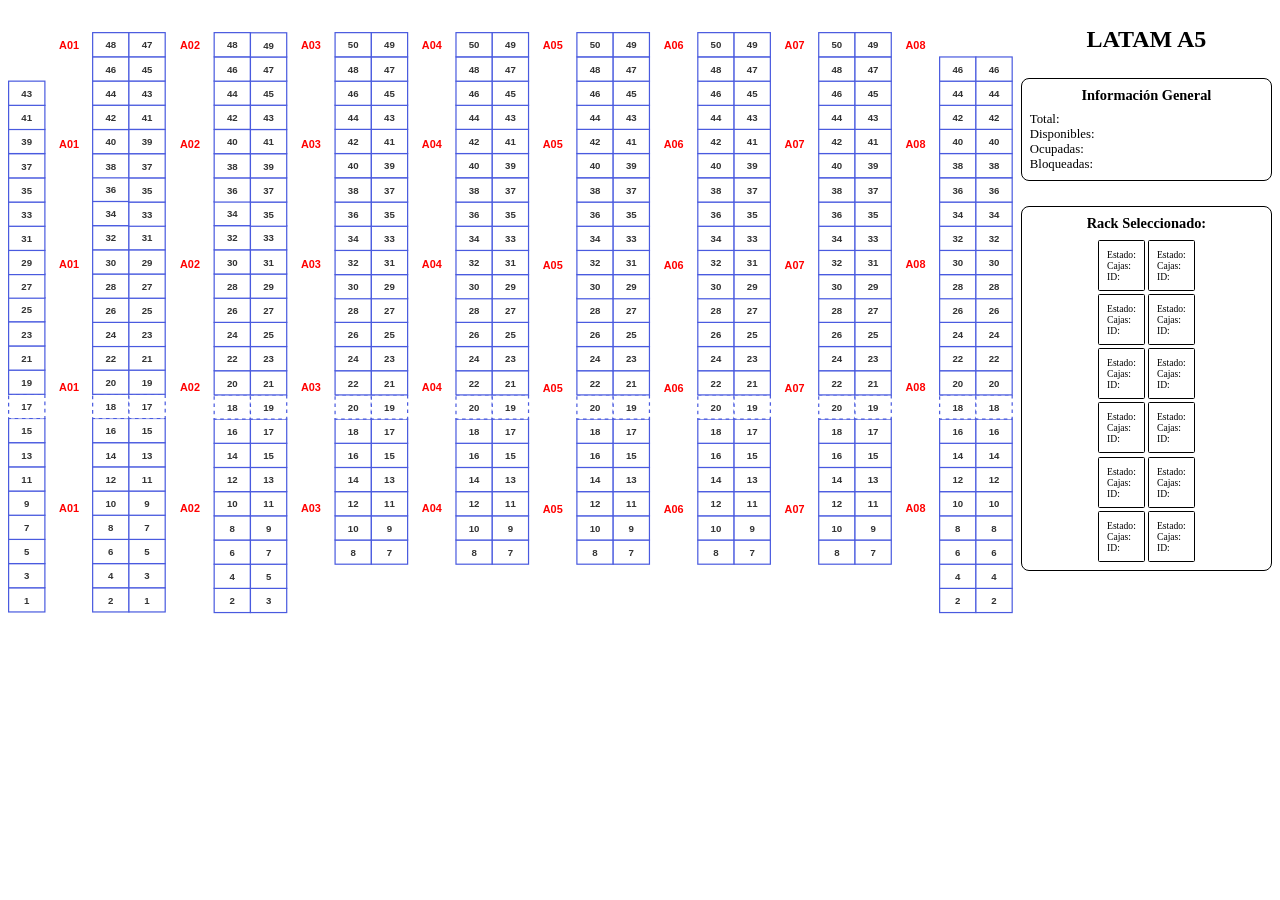
==== commit e7aaae3a: "fix(Nuevas ubicaciones bloquedas)" ====
--- a/templates/index.html
+++ b/templates/index.html
@@ -5107,7 +5107,9 @@
                 </div>
             </div>
             <div>
-            <button>Actualizar WMS</button>
+            <!-- 
+            <input type="file" id="archivoInventario" accept=".xlsx">
+            -->
         </div>
         </div>    
     </div>
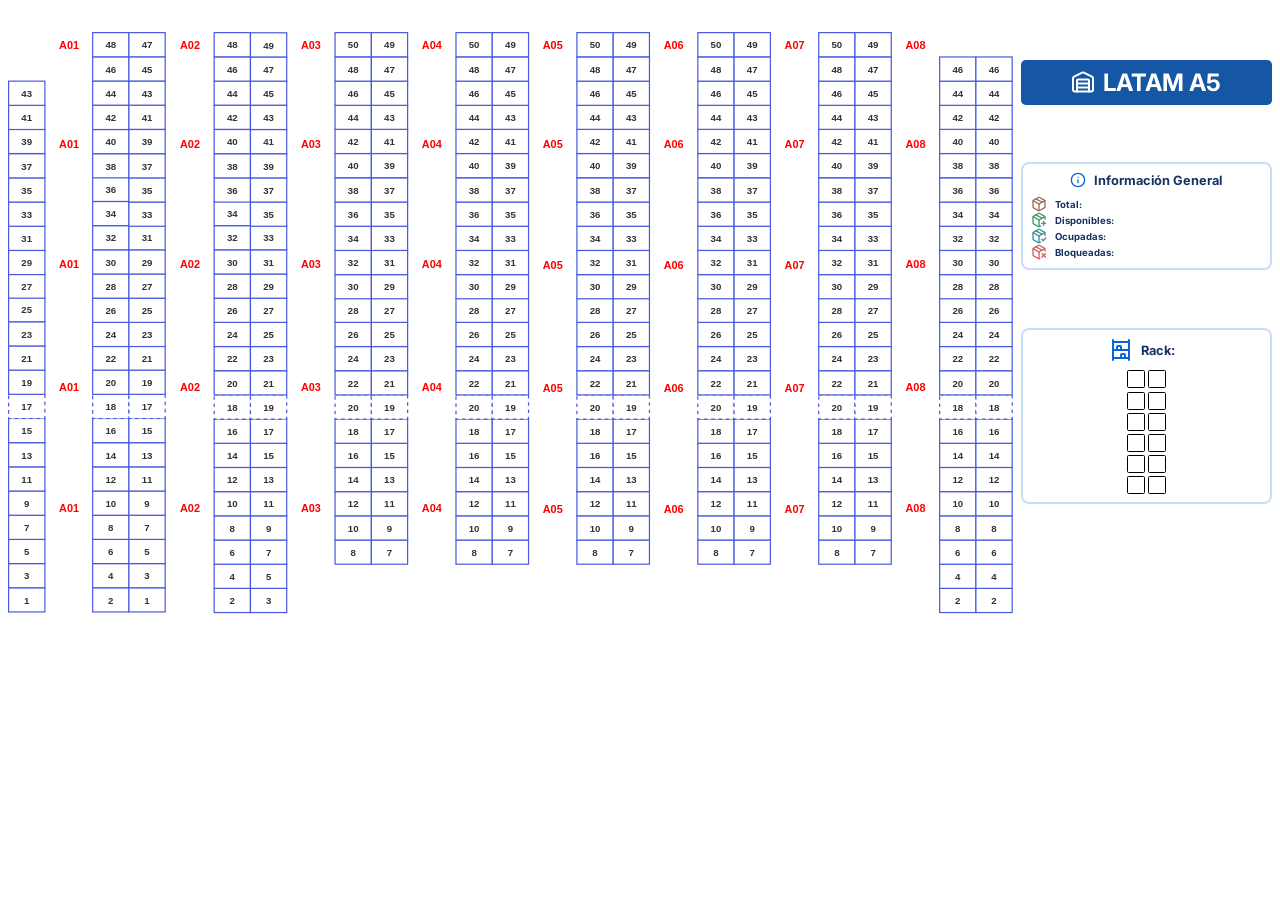
==== commit d9536b4c: "feat(Asignacion de colores dependiendo estado)" ====
--- a/templates/index.html
+++ b/templates/index.html
@@ -5,6 +5,9 @@
     <meta charset="UTF-8">
     <meta name="viewport" content="width=device-width, initial-scale=1.0">
     <link rel="stylesheet" href="../static/styles/rack.css">
+    <link rel="preconnect" href="https://fonts.googleapis.com">
+    <link rel="preconnect" href="https://fonts.gstatic.com" crossorigin>
+    <link href="https://fonts.googleapis.com/css2?family=Inter:ital,opsz,wght@0,14..32,100..900;1,14..32,100..900&display=swap" rel="stylesheet">
     <title>Document</title>
 </head>
 
@@ -5004,104 +5007,104 @@
         </svg>
     </div>
     <div class="menu-informacion">
-        <h1 class="titulo-layout">LATAM A5</h1>
+        <h1 class="titulo-layout"><img src="../static/svg/warehouse.svg" alt="" class="icono-titulo">LATAM A5</h1>
         <div class="info-general">
-            <h3 class="subtitulo">Información General</h3>
+            <h3 class="subtitulo"><img src="../static/svg/info.svg" alt="" class="icono-cajas">Información General</h3>
             <li class="lista-general">
-                <ul>Total: <span id="total"></span></ul>
-                <ul>Disponibles: <span id="disponibles"></span></ul>
-                <ul>Ocupadas: <span id="ocupadas"></span></ul>
-                <ul>Bloqueadas: <span id="bloqueadas"></span></ul>
+                <ul><img src="../static/svg/package.svg" alt="Total" class="icono-cajas"> Total: <span id="total"></span></ul>
+                <ul><img src="../static/svg/package-plus.svg" alt="Disponibles" class="icono-cajas"> Disponibles: <span id="disponibles"></span></ul>
+                <ul><img src="../static/svg/package-check.svg" alt="Ocupadas" class="icono-cajas"> Ocupadas: <span id="ocupadas"></span></ul>
+                <ul><img src="../static/svg/package-x.svg" alt="Ocupadas" class="icono-cajas"> Bloqueadas: <span id="bloqueadas"></span></ul>
             </li>
         </div>
         <div class="info-rack">
-            <h3 class="subtitulo">Rack Seleccionado: <span id="rack-seleccionado"></span></h3>
+            <h3 class="subtitulo"><img src="../static/svg/shelving-unit.svg" alt="" class="icono-titulo">Rack: <span id="rack-seleccionado"></span></h3>
             <di class="columna-rack">
                 <div class="racks-columnas">
                     <div id="F01" class="bahia">
                         <li>
-                            <ul>Estado: <span class="estadoUbicacion"></span></ul>
-                            <ul>Cajas: <span class="cajasUbicacion"></span></ul>
-                            <ul>ID: <span class="idUbicacion"></span></ul>
+                            <ul class="estadoUbicacion"></ul>
+                            <ul class="cajasUbicacion"></ul>
+                            <ul class="idUbicacion"></ul>
                         </li>
                     </div>
                     <div id="E01" class="bahia">
                         <li>
-                            <ul>Estado: <span class="estadoUbicacion"></span></ul>
-                            <ul>Cajas: <span class="cajasUbicacion"></span></ul>
-                            <ul>ID: <span class="idUbicacion"></span></ul>
+                            <ul class="estadoUbicacion"></ul>
+                            <ul class="cajasUbicacion"></ul>
+                            <ul class="idUbicacion"></ul>
                         </li>
                     </div>
                     <div id="D01" class="bahia">
                         <li>
-                            <ul>Estado: <span class="estadoUbicacion"></span></ul>
-                            <ul>Cajas: <span class="cajasUbicacion"></span></ul>
-                            <ul>ID: <span class="idUbicacion"></span></ul>
+                            <ul class="estadoUbicacion"></ul>
+                            <ul class="cajasUbicacion"></ul>
+                            <ul class="idUbicacion"></ul>
                         </li>
                     </div>
                     <div id="C01" class="bahia">
                         <li>
-                            <ul>Estado: <span class="estadoUbicacion"></span></ul>
-                            <ul>Cajas: <span class="cajasUbicacion"></span></ul>
-                            <ul>ID: <span class="idUbicacion"></span></ul>
+                            <ul class="estadoUbicacion"></ul>
+                            <ul class="cajasUbicacion"></ul>
+                            <ul class="idUbicacion"></ul>
                         </li>
                     </div>
                     <div id="B01" class="bahia">
                         <li>
-                            <ul>Estado: <span class="estadoUbicacion"></span></ul>
-                            <ul>Cajas: <span class="cajasUbicacion"></span></ul>
-                            <ul>ID: <span class="idUbicacion"></span></ul>
+                            <ul class="estadoUbicacion"></ul>
+                            <ul class="cajasUbicacion"></ul>
+                            <ul class="idUbicacion"></ul>
                         </li>
                     </div>
                     <div id="A01" class="bahia">
                         <li>
-                            <ul>Estado: <span class="estadoUbicacion"></span></ul>
-                            <ul>Cajas: <span class="cajasUbicacion"></span></ul>
-                            <ul>ID: <span class="idUbicacion"></span></ul>
+                            <ul class="estadoUbicacion"></ul>
+                            <ul class="cajasUbicacion"></ul>
+                            <ul class="idUbicacion"></ul>
                         </li>
                     </div>
                 </div>
                 <div class="racks-columnas">
                     <div id="F02" class="bahia">
                         <li>
-                            <ul>Estado: <span class="estadoUbicacion"></span></ul>
-                            <ul>Cajas: <span class="cajasUbicacion"></span></ul>
-                            <ul>ID: <span class="idUbicacion"></span></ul>
+                            <ul class="estadoUbicacion"></ul>
+                            <ul class="cajasUbicacion"></ul>
+                            <ul class="idUbicacion"></ul>
                         </li>
                     </div>
                     <div id="E02" class="bahia">
                         <li>
-                            <ul>Estado: <span class="estadoUbicacion"></span></ul>
-                            <ul>Cajas: <span class="cajasUbicacion"></span></ul>
-                            <ul>ID: <span class="idUbicacion"></span></ul>
+                            <ul class="estadoUbicacion"></ul>
+                            <ul class="cajasUbicacion"></ul>
+                            <ul class="idUbicacion"></ul>
                         </li>
                     </div>
                     <div id="D02" class="bahia">
                         <li>
-                            <ul>Estado: <span class="estadoUbicacion"></span></ul>
-                            <ul>Cajas: <span class="cajasUbicacion"></span></ul>
-                            <ul>ID: <span class="idUbicacion"></span></ul>
+                            <ul class="estadoUbicacion"></ul>
+                            <ul class="cajasUbicacion"></ul>
+                            <ul class="idUbicacion"></ul>
                         </li>
                     </div>
                     <div id="C02" class="bahia">
                         <li>
-                            <ul>Estado: <span class="estadoUbicacion"></span></ul>
-                            <ul>Cajas: <span class="cajasUbicacion"></span></ul>
-                            <ul>ID: <span class="idUbicacion"></span></ul>
+                            <ul class="estadoUbicacion"></ul>
+                            <ul class="cajasUbicacion"></ul>
+                            <ul class="idUbicacion"></ul>
                         </li>
                     </div>
                     <div id="B02" class="bahia">
                         <li>
-                            <ul>Estado: <span class="estadoUbicacion"></span></ul>
-                            <ul>Cajas: <span class="cajasUbicacion"></span></ul>
-                            <ul>ID: <span class="idUbicacion"></span></ul>
+                            <ul class="estadoUbicacion"></ul>
+                            <ul class="cajasUbicacion"></ul>
+                            <ul class="idUbicacion"></ul>
                         </li>
                     </div>
                     <div id="A02" class="bahia">
                         <li>
-                            <ul>Estado: <span class="estadoUbicacion"></span></ul>
-                            <ul>Cajas: <span class="cajasUbicacion"></span></ul>
-                            <ul>ID: <span class="idUbicacion"></span></ul>
+                            <ul class="estadoUbicacion"></ul>
+                            <ul class="cajasUbicacion"></ul>
+                            <ul class="idUbicacion"></ul>
                         </li>
                     </div>
                 </div>
--- a/static/styles/rack.css
+++ b/static/styles/rack.css
@@ -6,6 +6,23 @@
 li, ul {
     list-style-type: none;
     padding: 0;
+}
+
+/* Colores*/
+:root {
+    --color-titulos-fondo: #1556A5;
+    --color-bordes: #C8DDF7;
+    --color-texto: #17345F;
+    --color-disponible: #DDF2E6;
+    --color-borde-disponible: #399B70;
+    --color-bloqueada: #F9DFE0;
+    --color-borde-bloqueada: #D45D61;
+    --color-vacia: #DCEBFF;
+    --color-borde-vacia: #0866D9;
+    --color-ocupada: #E9E1F7;
+    --color-borde-ocupada: #68449A;
+    --color-noDisponible: #E9ECEF;
+    --color-borde-noDisponible: #adb5bd;
 }
 
 /* Estilos pagina principal*/
@@ -20,8 +37,17 @@
 }
 
 .titulo-layout {
+    display: flex;
+    justify-content: center;
+    gap: 0.5rem;
+    background: var(--color-titulos-fondo);
+    color: #FFF;
+    font-family: "Inter", sans-serif;
+    font-weight: bold;
     text-align: center;
     font-size: 1.5rem;
+    border-radius: 0.3rem;
+    padding: 0.5rem 0;
 }
 
 /* Estilos informacion general*/
@@ -36,17 +62,34 @@
 }
 
 .info-general {
-    border: 1px solid #000;
+    font-family: "Inter", sans-serif;
+    font-weight: bold;
+    color: var(--color-texto);
+    border: 2px solid var(--color-bordes);
     border-radius: 0.5rem;
     padding: 0.5rem;
 }
 
 .lista-general ul{
-    font-size: 0.8rem;
+    display: flex;
+    align-items: center;
+    gap: 0.5rem;
+    font-size: 0.6rem;
 }
 
+.icono-cajas {
+    width: 1rem;
+}
+
+.icono-titulo {
+    width: 1.5rem;
+}
 .subtitulo {
-    font-size: 0.9rem;
+    display: flex;
+    justify-content: center;
+    align-items: center;
+    gap: 0.5rem;
+    font-size: 0.8rem;
     text-align: center;
     margin-bottom: 0.5rem;
 }
@@ -54,7 +97,10 @@
 .info-rack {
     display: flex;
     flex-direction: column;
-    border: 1px solid #000;
+    font-family: "Inter", sans-serif;
+    font-weight: bold;
+    color: var(--color-texto);
+    border: 2px solid var(--color-bordes);
     border-radius: 0.5rem;
     padding: 0.5rem 0;
 }
@@ -63,6 +109,8 @@
 .columna-rack {
     display: flex;
     justify-content: center;
+    width: 90%;
+    margin: 0 auto;
     gap: 0.2rem;
 }
 
@@ -73,10 +121,42 @@
 }
 .bahia {
     font-size: 0.6rem;
+    text-align: center;
     border: 1px solid #000;
     border-radius: 0.1rem;
     padding: 0.5rem;
 }
+
+.bahia-vacia {
+    background: var(--color-vacia);
+    border: 2px solid var(--color-borde-vacia);
+    color: var(--color-borde-vacia);
+}
+
+.bahia-disponible {
+    background: var(--color-disponible);
+    border: 2px solid var(--color-borde-disponible);
+    color: var(--color-borde-disponible);
+}
+
+.bahia-ocupada {
+    background: var(--color-ocupada);
+    border: 2px solid var(--color-borde-ocupada);
+    color: var(--color-borde-ocupada);
+}
+
+.bahia-bloqueada {
+    background: var(--color-bloqueada);
+    border: 2px solid var(--color-borde-bloqueada);
+    color: var(--color-borde-bloqueada);
+}
+
+.bahia-noDisponible {
+    background: var(--color-noDisponible);
+    border: 2px solid var(--color-borde-noDisponible);
+    color: var(--color-borde-noDisponible);
+}
+
 .seleccionado {
     fill: #a7c957;
 }
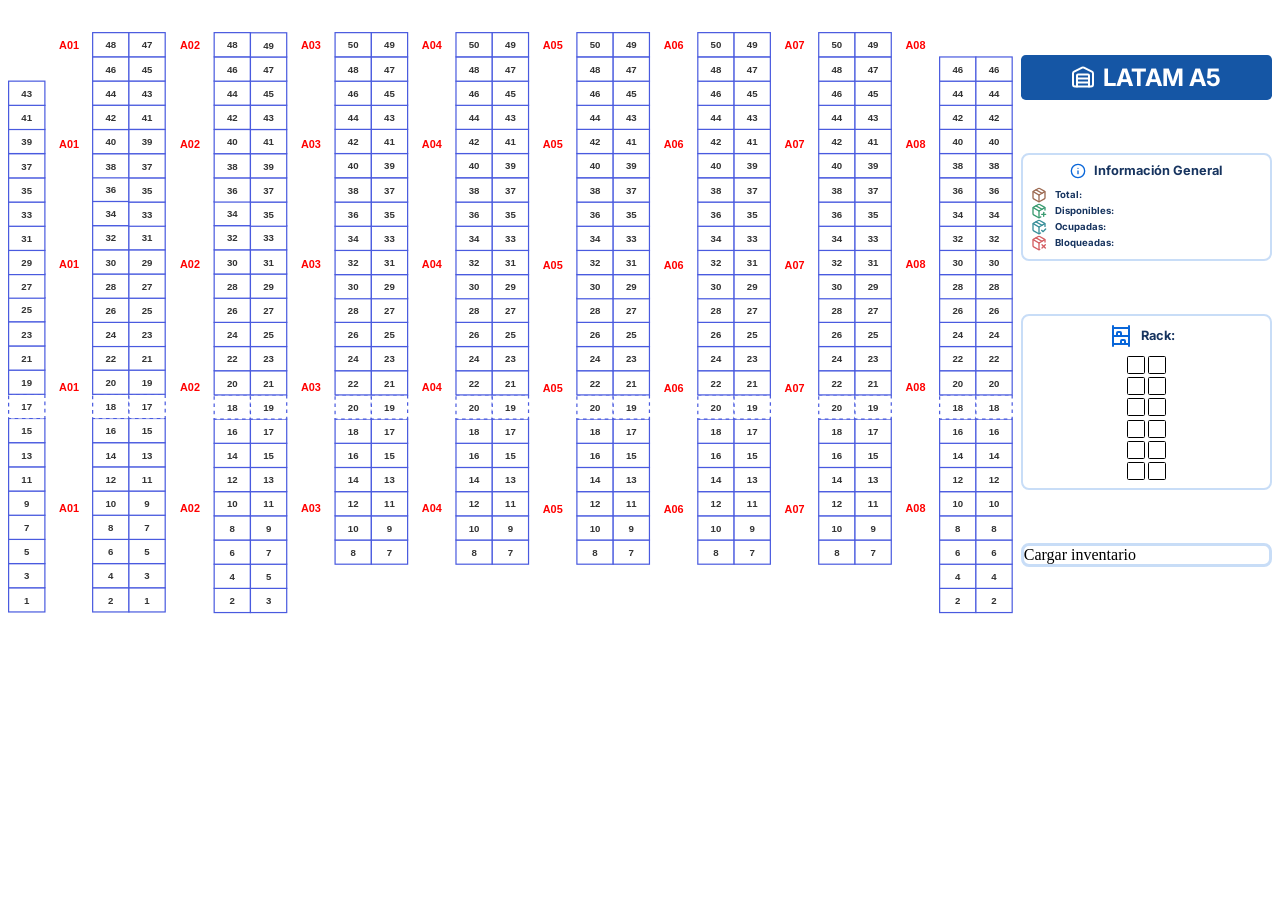
==== commit c477567c: "feat(Seleccion de archivo Excel)" ====
--- a/templates/index.html
+++ b/templates/index.html
@@ -7,16 +7,17 @@
     <link rel="stylesheet" href="../static/styles/rack.css">
     <link rel="preconnect" href="https://fonts.googleapis.com">
     <link rel="preconnect" href="https://fonts.gstatic.com" crossorigin>
-    <link href="https://fonts.googleapis.com/css2?family=Inter:ital,opsz,wght@0,14..32,100..900;1,14..32,100..900&display=swap" rel="stylesheet">
+    <link
+        href="https://fonts.googleapis.com/css2?family=Inter:ital,opsz,wght@0,14..32,100..900;1,14..32,100..900&display=swap"
+        rel="stylesheet">
     <title>Document</title>
 </head>
 
 <body class="pagina-principal">
     <div class="layout">
         <svg xmlns="http://www.w3.org/2000/svg" class="layout-mapa"
-            style="background: #ffffff; color-scheme: light dark;"
-            xmlns:xlink="http://www.w3.org/1999/xlink" version="1.1" viewBox="0 0 1662 1002"
-            id="ge-svg-asjd-L3YbF2gjrhYzOMm"
+            style="background: #ffffff; color-scheme: light dark;" xmlns:xlink="http://www.w3.org/1999/xlink"
+            version="1.1" viewBox="0 0 1662 1002" id="ge-svg-asjd-L3YbF2gjrhYzOMm"
             content="&lt;mxfile host=&quot;app.diagrams.net&quot; scale=&quot;1&quot; border=&quot;0&quot;&gt;&#10;  
             &lt;diagram name=&quot;Página-1&quot; id=&quot;JWuzDv1WMfjE7XHGATNm&quot;&gt;&#10;    
             &lt;mxGraphModel dx=&quot;852&quot; dy=&quot;477&quot; grid=&quot;1&quot; gridSize=&quot;10&quot; 
@@ -91,7 +92,7 @@
                         <g data-cell-id="GVnvAfSv9PY7ck2qSHIX-466">
                             <g>
                                 <rect x="71" y="612.82" width="60" height="30" fill="none" stroke="none"
-                                    pointer-events="all" />  
+                                    pointer-events="all" />
                             </g>
                             <g>
                                 <g>
@@ -119,7 +120,7 @@
                             <g>
                                 <rect x="71" y="409" width="60" height="30" fill="none" stroke="none"
                                     pointer-events="all" />
-                                    
+
                             </g>
                             <g>
                                 <g>
@@ -147,7 +148,7 @@
                             <g>
                                 <rect x="71" y="210" width="60" height="30" fill="none" stroke="none"
                                     pointer-events="all" />
-                                    
+
                             </g>
                             <g>
                                 <g>
@@ -175,7 +176,7 @@
                             <g>
                                 <rect x="71" y="45.75" width="60" height="30" fill="none" stroke="none"
                                     pointer-events="all" />
-                                    
+
                             </g>
                             <g>
                                 <g>
@@ -203,7 +204,7 @@
                             <g>
                                 <rect x="271" y="813" width="60" height="30" fill="none" stroke="none"
                                     pointer-events="all" />
-                                    
+
                             </g>
                             <g>
                                 <g>
@@ -231,7 +232,7 @@
                             <g>
                                 <rect x="271" y="612.82" width="60" height="30" fill="none" stroke="none"
                                     pointer-events="all" />
-                                    
+
                             </g>
                             <g>
                                 <g>
@@ -259,7 +260,7 @@
                             <g>
                                 <rect x="271" y="409" width="60" height="30" fill="none" stroke="none"
                                     pointer-events="all" />
-                                    
+
                             </g>
                             <g>
                                 <g>
@@ -287,7 +288,7 @@
                             <g>
                                 <rect x="271" y="210" width="60" height="30" fill="none" stroke="none"
                                     pointer-events="all" />
-                                    
+
                             </g>
                             <g>
                                 <g>
@@ -315,7 +316,7 @@
                             <g>
                                 <rect x="271" y="45.75" width="60" height="30" fill="none" stroke="none"
                                     pointer-events="all" />
-                                    
+
                             </g>
                             <g>
                                 <g>
@@ -343,7 +344,7 @@
                             <g>
                                 <rect x="481" y="813" width="60" height="30" fill="none" stroke="none"
                                     pointer-events="all" />
-                                    
+
                             </g>
                             <g>
                                 <g>
@@ -371,7 +372,7 @@
                             <g>
                                 <rect x="481" y="612.82" width="60" height="30" fill="none" stroke="none"
                                     pointer-events="all" />
-                                    
+
                             </g>
                             <g>
                                 <g>
@@ -399,7 +400,7 @@
                             <g>
                                 <rect x="481" y="409" width="60" height="30" fill="none" stroke="none"
                                     pointer-events="all" />
-                                    
+
                             </g>
                             <g>
                                 <g>
@@ -427,7 +428,7 @@
                             <g>
                                 <rect x="481" y="210" width="60" height="30" fill="none" stroke="none"
                                     pointer-events="all" />
-                                    
+
                             </g>
                             <g>
                                 <g>
@@ -455,7 +456,7 @@
                             <g>
                                 <rect x="471" y="45.75" width="60" height="30" fill="none" stroke="none"
                                     pointer-events="all" />
-                                    
+
                             </g>
                             <g>
                                 <g>
@@ -483,7 +484,7 @@
                             <g>
                                 <rect x="671" y="813" width="60" height="30" fill="none" stroke="none"
                                     pointer-events="all" />
-                                    
+
                             </g>
                             <g>
                                 <g>
@@ -511,7 +512,7 @@
                             <g>
                                 <rect x="671" y="612.82" width="60" height="30" fill="none" stroke="none"
                                     pointer-events="all" />
-                                    
+
                             </g>
                             <g>
                                 <g>
@@ -539,7 +540,7 @@
                             <g>
                                 <rect x="671" y="409" width="60" height="30" fill="none" stroke="none"
                                     pointer-events="all" />
-                                    
+
                             </g>
                             <g>
                                 <g>
@@ -567,7 +568,7 @@
                             <g>
                                 <rect x="671" y="210" width="60" height="30" fill="none" stroke="none"
                                     pointer-events="all" />
-                                    
+
                             </g>
                             <g>
                                 <g>
@@ -595,7 +596,7 @@
                             <g>
                                 <rect x="671" y="45.75" width="60" height="30" fill="none" stroke="none"
                                     pointer-events="all" />
-                                    
+
                             </g>
                             <g>
                                 <g>
@@ -731,7 +732,7 @@
                             <g>
                                 <rect x="871" y="45.75" width="60" height="30" fill="none" stroke="none"
                                     pointer-events="all" />
-                                    
+
                             </g>
                             <g>
                                 <g>
@@ -1162,8 +1163,8 @@
                         </g>
                         <g data-cell-id="2AfzI6TzAcOyIPb1QmrC-20">
                             <g class="elementoRack">
-                                <rect id="A01-01" class="rectangulo" class="rectangulo" x="1" y="959" width="60" height="40" fill="#ffffff"
-                                    stroke="#495adf" stroke-width="2" pointer-events="all" />
+                                <rect id="A01-01" class="rectangulo" class="rectangulo" x="1" y="959" width="60"
+                                    height="40" fill="#ffffff" stroke="#495adf" stroke-width="2" pointer-events="all" />
                                 <text x="31" y="979" class="texto" text-anchor="middle" dominant-baseline="middle"
                                     font-size="16" fill="#333333">
                                     1
@@ -1171,69 +1172,75 @@
                             </g>
                             <g data-cell-id="2AfzI6TzAcOyIPb1QmrC-22">
                                 <g class="elementoRack">
-                                    <rect id="A01-02" class="rectangulo" class="rectangulo" x="140" y="959" width="60" height="40"
-                                        fill="#ffffff" stroke="#495adf" stroke-width="2" pointer-events="all" />
-                                    <text x="140" y="979" class="texto" text-anchor="middle" dominant-baseline="middle"
-                                        font-size="16" fill="#333333">
-                                        2
-                                    </text>
-                                </g>
-                            </g>
-                            <g data-cell-id="2AfzI6TzAcOyIPb1QmrC-24">
-                                <g class="elementoRack">
-                                    <rect id="A01-03" class="rectangulo" class="rectangulo" x="1" y="919" width="60" height="40"
-                                        fill="#ffffff" stroke="#495adf" stroke-width="2" pointer-events="all" />
-                                    <text x="1" y="979" class="texto" text-anchor="middle" dominant-baseline="middle"
-                                        font-size="16" fill="#333333">
-                                        3
-                                    </text>
-                                </g>
-                            </g>
-                            <g data-cell-id="2AfzI6TzAcOyIPb1QmrC-25">
-                                <g class="elementoRack">
-                                    <rect id="A01-04" class="rectangulo" class="rectangulo" x="140" y="919" width="60" height="40"
-                                        fill="#ffffff" stroke="#495adf" stroke-width="2" pointer-events="all" />
-                                    <text x="140" y="979" class="texto" text-anchor="middle" dominant-baseline="middle"
-                                        font-size="16" fill="#333333">
-                                        4
-                                    </text>
-                                </g>
-                            </g>
-                            <g data-cell-id="2AfzI6TzAcOyIPb1QmrC-26">
-                                <g class="elementoRack">
-                                    <rect id="A01-05" class="rectangulo" class="rectangulo" x="1" y="879" width="60" height="40"
-                                        fill="#ffffff" stroke="#495adf" stroke-width="2" pointer-events="all" />
-                                    <text x="140" y="979" class="texto" text-anchor="middle" dominant-baseline="middle"
-                                        font-size="16" fill="#333333">
-                                        5
-                                    </text>
-                                </g>
-                            </g>
-                            <g data-cell-id="2AfzI6TzAcOyIPb1QmrC-27">
-                                <g class="elementoRack">
-                                    <rect id="A01-06" class="rectangulo" class="rectangulo" x="140" y="879" width="60" height="40"
-                                        fill="#ffffff" stroke="#495adf" stroke-width="2" pointer-events="all" />
-                                    <text x="140" y="979" class="texto" text-anchor="middle" dominant-baseline="middle"
-                                        font-size="16" fill="#333333">
-                                        6
-                                    </text>
-                                </g>
-                            </g>
-                            <g data-cell-id="2AfzI6TzAcOyIPb1QmrC-28">
-                                <g class="elementoRack">
-                                    <rect id="A01-07" class="rectangulo" class="rack" class="rectangulo" x="1" y="839" width="60"
+                                    <rect id="A01-02" class="rectangulo" class="rectangulo" x="140" y="959" width="60"
                                         height="40" fill="#ffffff" stroke="#495adf" stroke-width="2"
                                         pointer-events="all" />
                                     <text x="140" y="979" class="texto" text-anchor="middle" dominant-baseline="middle"
                                         font-size="16" fill="#333333">
+                                        2
+                                    </text>
+                                </g>
+                            </g>
+                            <g data-cell-id="2AfzI6TzAcOyIPb1QmrC-24">
+                                <g class="elementoRack">
+                                    <rect id="A01-03" class="rectangulo" class="rectangulo" x="1" y="919" width="60"
+                                        height="40" fill="#ffffff" stroke="#495adf" stroke-width="2"
+                                        pointer-events="all" />
+                                    <text x="1" y="979" class="texto" text-anchor="middle" dominant-baseline="middle"
+                                        font-size="16" fill="#333333">
+                                        3
+                                    </text>
+                                </g>
+                            </g>
+                            <g data-cell-id="2AfzI6TzAcOyIPb1QmrC-25">
+                                <g class="elementoRack">
+                                    <rect id="A01-04" class="rectangulo" class="rectangulo" x="140" y="919" width="60"
+                                        height="40" fill="#ffffff" stroke="#495adf" stroke-width="2"
+                                        pointer-events="all" />
+                                    <text x="140" y="979" class="texto" text-anchor="middle" dominant-baseline="middle"
+                                        font-size="16" fill="#333333">
+                                        4
+                                    </text>
+                                </g>
+                            </g>
+                            <g data-cell-id="2AfzI6TzAcOyIPb1QmrC-26">
+                                <g class="elementoRack">
+                                    <rect id="A01-05" class="rectangulo" class="rectangulo" x="1" y="879" width="60"
+                                        height="40" fill="#ffffff" stroke="#495adf" stroke-width="2"
+                                        pointer-events="all" />
+                                    <text x="140" y="979" class="texto" text-anchor="middle" dominant-baseline="middle"
+                                        font-size="16" fill="#333333">
+                                        5
+                                    </text>
+                                </g>
+                            </g>
+                            <g data-cell-id="2AfzI6TzAcOyIPb1QmrC-27">
+                                <g class="elementoRack">
+                                    <rect id="A01-06" class="rectangulo" class="rectangulo" x="140" y="879" width="60"
+                                        height="40" fill="#ffffff" stroke="#495adf" stroke-width="2"
+                                        pointer-events="all" />
+                                    <text x="140" y="979" class="texto" text-anchor="middle" dominant-baseline="middle"
+                                        font-size="16" fill="#333333">
+                                        6
+                                    </text>
+                                </g>
+                            </g>
+                            <g data-cell-id="2AfzI6TzAcOyIPb1QmrC-28">
+                                <g class="elementoRack">
+                                    <rect id="A01-07" class="rectangulo" class="rack" class="rectangulo" x="1" y="839"
+                                        width="60" height="40" fill="#ffffff" stroke="#495adf" stroke-width="2"
+                                        pointer-events="all" />
+                                    <text x="140" y="979" class="texto" text-anchor="middle" dominant-baseline="middle"
+                                        font-size="16" fill="#333333">
                                         7
                                     </text>
                                 </g>
                             </g>
                             <g data-cell-id="2AfzI6TzAcOyIPb1QmrC-29">
                                 <g class="elementoRack">
-                                    <rect id="A01-08" class="rectangulo" class="rectangulo" x="140" y="839" width="60" height="40"
-                                        fill="#ffffff" stroke="#495adf" stroke-width="2" pointer-events="all" />
+                                    <rect id="A01-08" class="rectangulo" class="rectangulo" x="140" y="839" width="60"
+                                        height="40" fill="#ffffff" stroke="#495adf" stroke-width="2"
+                                        pointer-events="all" />
                                     <text x="140" y="979" class="texto" text-anchor="middle" dominant-baseline="middle"
                                         font-size="16" fill="#333333">
                                         8
@@ -1242,8 +1249,9 @@
                             </g>
                             <g data-cell-id="2AfzI6TzAcOyIPb1QmrC-30">
                                 <g class="elementoRack">
-                                    <rect id="A01-09" class="rectangulo" class="rectangulo" x="1" y="799" width="60" height="40" fill="#ffffff"
-                                        stroke="#495adf" stroke-width="2" pointer-events="all" />
+                                    <rect id="A01-09" class="rectangulo" class="rectangulo" x="1" y="799" width="60"
+                                        height="40" fill="#ffffff" stroke="#495adf" stroke-width="2"
+                                        pointer-events="all" />
                                     <text x="140" y="979" class="texto" text-anchor="middle" dominant-baseline="middle"
                                         font-size="16" fill="#333333">
                                         9
@@ -1252,8 +1260,8 @@
                             </g>
                             <g data-cell-id="2AfzI6TzAcOyIPb1QmrC-31">
                                 <g class="elementoRack">
-                                    <rect id="A01-10" class="rectangulo" x="140" y="799" width="60" height="40" fill="#ffffff"
-                                        stroke="#495adf" stroke-width="2" pointer-events="all" />
+                                    <rect id="A01-10" class="rectangulo" x="140" y="799" width="60" height="40"
+                                        fill="#ffffff" stroke="#495adf" stroke-width="2" pointer-events="all" />
                                     <text x="140" y="979" class="texto" text-anchor="middle" dominant-baseline="middle"
                                         font-size="16" fill="#333333">
                                         10
@@ -1262,8 +1270,8 @@
                             </g>
                             <g data-cell-id="2AfzI6TzAcOyIPb1QmrC-32">
                                 <g class="elementoRack">
-                                    <rect id="A01-11" class="rectangulo" x="1" y="759" width="60" height="40" fill="#ffffff"
-                                        stroke="#495adf" stroke-width="2" pointer-events="all" />
+                                    <rect id="A01-11" class="rectangulo" x="1" y="759" width="60" height="40"
+                                        fill="#ffffff" stroke="#495adf" stroke-width="2" pointer-events="all" />
                                     <text x="140" y="979" class="texto" text-anchor="middle" dominant-baseline="middle"
                                         font-size="16" fill="#333333">
                                         11
@@ -1272,8 +1280,8 @@
                             </g>
                             <g data-cell-id="2AfzI6TzAcOyIPb1QmrC-33">
                                 <g class="elementoRack">
-                                    <rect id="A01-12" class="rectangulo" x="140" y="759" width="60" height="40" fill="#ffffff"
-                                        stroke="#495adf" stroke-width="2" pointer-events="all" />
+                                    <rect id="A01-12" class="rectangulo" x="140" y="759" width="60" height="40"
+                                        fill="#ffffff" stroke="#495adf" stroke-width="2" pointer-events="all" />
                                     <text x="140" y="979" class="texto" text-anchor="middle" dominant-baseline="middle"
                                         font-size="16" fill="#333333">
                                         12
@@ -1282,8 +1290,8 @@
                             </g>
                             <g data-cell-id="2AfzI6TzAcOyIPb1QmrC-34">
                                 <g class="elementoRack">
-                                    <rect id="A01-13" class="rectangulo" x="1" y="719" width="60" height="40" fill="#ffffff"
-                                        stroke="#495adf" stroke-width="2" pointer-events="all" />
+                                    <rect id="A01-13" class="rectangulo" x="1" y="719" width="60" height="40"
+                                        fill="#ffffff" stroke="#495adf" stroke-width="2" pointer-events="all" />
                                     <text x="140" y="979" class="texto" text-anchor="middle" dominant-baseline="middle"
                                         font-size="16" fill="#333333">
                                         13
@@ -1292,8 +1300,8 @@
                             </g>
                             <g data-cell-id="2AfzI6TzAcOyIPb1QmrC-35">
                                 <g class="elementoRack">
-                                    <rect id="A01-14" class="rectangulo" x="140" y="719" width="60" height="40" fill="#ffffff"
-                                        stroke="#495adf" stroke-width="2" pointer-events="all" />
+                                    <rect id="A01-14" class="rectangulo" x="140" y="719" width="60" height="40"
+                                        fill="#ffffff" stroke="#495adf" stroke-width="2" pointer-events="all" />
                                     <text x="140" y="979" class="texto" text-anchor="middle" dominant-baseline="middle"
                                         font-size="16" fill="#333333">
                                         14
@@ -1302,8 +1310,8 @@
                             </g>
                             <g data-cell-id="2AfzI6TzAcOyIPb1QmrC-36">
                                 <g class="elementoRack">
-                                    <rect id="A01-15" class="rectangulo" x="1" y="679" width="60" height="40" fill="#ffffff"
-                                        stroke="#495adf" stroke-width="2" pointer-events="all" />
+                                    <rect id="A01-15" class="rectangulo" x="1" y="679" width="60" height="40"
+                                        fill="#ffffff" stroke="#495adf" stroke-width="2" pointer-events="all" />
                                     <text x="140" y="979" class="texto" text-anchor="middle" dominant-baseline="middle"
                                         font-size="16" fill="#333333">
                                         15
@@ -1312,8 +1320,8 @@
                             </g>
                             <g data-cell-id="2AfzI6TzAcOyIPb1QmrC-37">
                                 <g class="elementoRack">
-                                    <rect id="A01-16" class="rectangulo" x="140" y="679" width="60" height="40" fill="#ffffff"
-                                        stroke="#495adf" stroke-width="2" pointer-events="all" />
+                                    <rect id="A01-16" class="rectangulo" x="140" y="679" width="60" height="40"
+                                        fill="#ffffff" stroke="#495adf" stroke-width="2" pointer-events="all" />
                                     <text x="140" y="979" class="texto" text-anchor="middle" dominant-baseline="middle"
                                         font-size="16" fill="#333333">
                                         16
@@ -1322,8 +1330,9 @@
                             </g>
                             <g data-cell-id="2AfzI6TzAcOyIPb1QmrC-38">
                                 <g class="elementoRack">
-                                    <rect id="A01-17" class="rectangulo" x="1" y="639" width="60" height="40" fill="#ffffff"
-                                        stroke="#495adf" stroke-width="2" stroke-dasharray="6 6" pointer-events="all" />
+                                    <rect id="A01-17" class="rectangulo" x="1" y="639" width="60" height="40"
+                                        fill="#ffffff" stroke="#495adf" stroke-width="2" stroke-dasharray="6 6"
+                                        pointer-events="all" />
                                     <text x="140" y="979" class="texto" text-anchor="middle" dominant-baseline="middle"
                                         font-size="16" fill="#333333">
                                         17
@@ -1332,8 +1341,9 @@
                             </g>
                             <g data-cell-id="2AfzI6TzAcOyIPb1QmrC-39">
                                 <g class="elementoRack">
-                                    <rect id="A01-18" class="rectangulo" x="140" y="639" width="60" height="40" fill="#ffffff"
-                                        stroke="#495adf" stroke-width="2" stroke-dasharray="6 6" pointer-events="all" />
+                                    <rect id="A01-18" class="rectangulo" x="140" y="639" width="60" height="40"
+                                        fill="#ffffff" stroke="#495adf" stroke-width="2" stroke-dasharray="6 6"
+                                        pointer-events="all" />
                                     <text x="140" y="979" class="texto" text-anchor="middle" dominant-baseline="middle"
                                         font-size="16" fill="#333333">
                                         18
@@ -1342,8 +1352,8 @@
                             </g>
                             <g data-cell-id="2AfzI6TzAcOyIPb1QmrC-40">
                                 <g class="elementoRack">
-                                    <rect id="A01-19" class="rectangulo" x="1" y="599" width="60" height="40" fill="#ffffff"
-                                        stroke="#495adf" stroke-width="2" pointer-events="all" />
+                                    <rect id="A01-19" class="rectangulo" x="1" y="599" width="60" height="40"
+                                        fill="#ffffff" stroke="#495adf" stroke-width="2" pointer-events="all" />
                                     <text x="140" y="979" class="texto" text-anchor="middle" dominant-baseline="middle"
                                         font-size="16" fill="#333333">
                                         19
@@ -1352,8 +1362,8 @@
                             </g>
                             <g data-cell-id="2AfzI6TzAcOyIPb1QmrC-41">
                                 <g class="elementoRack">
-                                    <rect id="A01-20" class="rectangulo" x="140" y="599" width="60" height="40" fill="#ffffff"
-                                        stroke="#495adf" stroke-width="2" pointer-events="all" />
+                                    <rect id="A01-20" class="rectangulo" x="140" y="599" width="60" height="40"
+                                        fill="#ffffff" stroke="#495adf" stroke-width="2" pointer-events="all" />
                                     <text x="140" y="979" class="texto" text-anchor="middle" dominant-baseline="middle"
                                         font-size="16" fill="#333333">
                                         20
@@ -1362,8 +1372,8 @@
                             </g>
                             <g data-cell-id="2AfzI6TzAcOyIPb1QmrC-42">
                                 <g class="elementoRack">
-                                    <rect id="A01-21" class="rectangulo" x="1" y="559" width="60" height="40" fill="#ffffff"
-                                        stroke="#495adf" stroke-width="2" pointer-events="all" />
+                                    <rect id="A01-21" class="rectangulo" x="1" y="559" width="60" height="40"
+                                        fill="#ffffff" stroke="#495adf" stroke-width="2" pointer-events="all" />
                                     <text x="140" y="979" class="texto" text-anchor="middle" dominant-baseline="middle"
                                         font-size="16" fill="#333333">
                                         21
@@ -1372,8 +1382,8 @@
                             </g>
                             <g data-cell-id="2AfzI6TzAcOyIPb1QmrC-43">
                                 <g class="elementoRack">
-                                    <rect id="A01-22" class="rectangulo" x="140" y="559" width="60" height="40" fill="#ffffff"
-                                        stroke="#495adf" stroke-width="2" pointer-events="all" />
+                                    <rect id="A01-22" class="rectangulo" x="140" y="559" width="60" height="40"
+                                        fill="#ffffff" stroke="#495adf" stroke-width="2" pointer-events="all" />
                                     <text x="140" y="979" class="texto" text-anchor="middle" dominant-baseline="middle"
                                         font-size="16" fill="#333333">
                                         22
@@ -1382,8 +1392,8 @@
                             </g>
                             <g data-cell-id="2AfzI6TzAcOyIPb1QmrC-44">
                                 <g class="elementoRack">
-                                    <rect id="A01-23" class="rectangulo" x="1" y="519" width="60" height="40" fill="#ffffff"
-                                        stroke="#495adf" stroke-width="2" pointer-events="all" />
+                                    <rect id="A01-23" class="rectangulo" x="1" y="519" width="60" height="40"
+                                        fill="#ffffff" stroke="#495adf" stroke-width="2" pointer-events="all" />
                                     <text x="140" y="979" class="texto" text-anchor="middle" dominant-baseline="middle"
                                         font-size="16" fill="#333333">
                                         23
@@ -1392,8 +1402,8 @@
                             </g>
                             <g data-cell-id="2AfzI6TzAcOyIPb1QmrC-45">
                                 <g class="elementoRack">
-                                    <rect id="A01-24" class="rectangulo" x="140" y="520" width="60" height="40" fill="#ffffff"
-                                        stroke="#495adf" stroke-width="2" pointer-events="all" />
+                                    <rect id="A01-24" class="rectangulo" x="140" y="520" width="60" height="40"
+                                        fill="#ffffff" stroke="#495adf" stroke-width="2" pointer-events="all" />
                                     <text x="140" y="979" class="texto" text-anchor="middle" dominant-baseline="middle"
                                         font-size="16" fill="#333333">
                                         24
@@ -1402,8 +1412,8 @@
                             </g>
                             <g data-cell-id="2AfzI6TzAcOyIPb1QmrC-46">
                                 <g class="elementoRack">
-                                    <rect id="A01-25" class="rectangulo" x="1" y="479" width="60" height="40" fill="#ffffff"
-                                        stroke="#495adf" stroke-width="2" pointer-events="all" />
+                                    <rect id="A01-25" class="rectangulo" x="1" y="479" width="60" height="40"
+                                        fill="#ffffff" stroke="#495adf" stroke-width="2" pointer-events="all" />
                                     <text x="140" y="979" class="texto" text-anchor="middle" dominant-baseline="middle"
                                         font-size="16" fill="#333333">
                                         25
@@ -1412,8 +1422,8 @@
                             </g>
                             <g data-cell-id="2AfzI6TzAcOyIPb1QmrC-47">
                                 <g class="elementoRack">
-                                    <rect id="A01-26" class="rectangulo" x="140" y="480" width="60" height="40" fill="#ffffff"
-                                        stroke="#495adf" stroke-width="2" pointer-events="all" />
+                                    <rect id="A01-26" class="rectangulo" x="140" y="480" width="60" height="40"
+                                        fill="#ffffff" stroke="#495adf" stroke-width="2" pointer-events="all" />
                                     <text x="140" y="979" class="texto" text-anchor="middle" dominant-baseline="middle"
                                         font-size="16" fill="#333333">
                                         26
@@ -1422,8 +1432,8 @@
                             </g>
                             <g data-cell-id="2AfzI6TzAcOyIPb1QmrC-48">
                                 <g class="elementoRack">
-                                    <rect id="A01-27" class="rectangulo" x="1" y="440" width="60" height="40" fill="#ffffff"
-                                        stroke="#495adf" stroke-width="2" pointer-events="all" />
+                                    <rect id="A01-27" class="rectangulo" x="1" y="440" width="60" height="40"
+                                        fill="#ffffff" stroke="#495adf" stroke-width="2" pointer-events="all" />
                                     <text x="140" y="979" class="texto" text-anchor="middle" dominant-baseline="middle"
                                         font-size="16" fill="#333333">
                                         27
@@ -1432,8 +1442,8 @@
                             </g>
                             <g data-cell-id="2AfzI6TzAcOyIPb1QmrC-49">
                                 <g class="elementoRack">
-                                    <rect id="A01-28" class="rectangulo" x="140" y="440" width="60" height="40" fill="#ffffff"
-                                        stroke="#495adf" stroke-width="2" pointer-events="all" />
+                                    <rect id="A01-28" class="rectangulo" x="140" y="440" width="60" height="40"
+                                        fill="#ffffff" stroke="#495adf" stroke-width="2" pointer-events="all" />
                                     <text x="140" y="979" class="texto" text-anchor="middle" dominant-baseline="middle"
                                         font-size="16" fill="#333333">
                                         28
@@ -1442,8 +1452,8 @@
                             </g>
                             <g data-cell-id="2AfzI6TzAcOyIPb1QmrC-50">
                                 <g class="elementoRack">
-                                    <rect id="A01-29" class="rectangulo" x="1" y="401" width="60" height="40" fill="#ffffff"
-                                        stroke="#495adf" stroke-width="2" pointer-events="all" />
+                                    <rect id="A01-29" class="rectangulo" x="1" y="401" width="60" height="40"
+                                        fill="#ffffff" stroke="#495adf" stroke-width="2" pointer-events="all" />
                                     <text x="140" y="979" class="texto" text-anchor="middle" dominant-baseline="middle"
                                         font-size="16" fill="#333333">
                                         29
@@ -1452,8 +1462,8 @@
                             </g>
                             <g data-cell-id="2AfzI6TzAcOyIPb1QmrC-51">
                                 <g class="elementoRack">
-                                    <rect id="A01-30" class="rectangulo" x="140" y="400" width="60" height="40" fill="#ffffff"
-                                        stroke="#495adf" stroke-width="2" pointer-events="all" />
+                                    <rect id="A01-30" class="rectangulo" x="140" y="400" width="60" height="40"
+                                        fill="#ffffff" stroke="#495adf" stroke-width="2" pointer-events="all" />
                                     <text x="140" y="979" class="texto" text-anchor="middle" dominant-baseline="middle"
                                         font-size="16" fill="#333333">
                                         30
@@ -1462,8 +1472,8 @@
                             </g>
                             <g data-cell-id="2AfzI6TzAcOyIPb1QmrC-52">
                                 <g class="elementoRack">
-                                    <rect id="A01-31" class="rectangulo" x="1" y="361" width="60" height="40" fill="#ffffff"
-                                        stroke="#495adf" stroke-width="2" pointer-events="all" />
+                                    <rect id="A01-31" class="rectangulo" x="1" y="361" width="60" height="40"
+                                        fill="#ffffff" stroke="#495adf" stroke-width="2" pointer-events="all" />
                                     <text x="140" y="979" class="texto" text-anchor="middle" dominant-baseline="middle"
                                         font-size="16" fill="#333333">
                                         31
@@ -1472,8 +1482,8 @@
                             </g>
                             <g data-cell-id="2AfzI6TzAcOyIPb1QmrC-53">
                                 <g class="elementoRack">
-                                    <rect id="A01-32" class="rectangulo" x="140" y="360" width="60" height="40" fill="#ffffff"
-                                        stroke="#495adf" stroke-width="2" pointer-events="all" />
+                                    <rect id="A01-32" class="rectangulo" x="140" y="360" width="60" height="40"
+                                        fill="#ffffff" stroke="#495adf" stroke-width="2" pointer-events="all" />
                                     <text x="140" y="979" class="texto" text-anchor="middle" dominant-baseline="middle"
                                         font-size="16" fill="#333333">
                                         32
@@ -1482,8 +1492,8 @@
                             </g>
                             <g data-cell-id="2AfzI6TzAcOyIPb1QmrC-54">
                                 <g class="elementoRack">
-                                    <rect id="A01-33" class="rectangulo" x="1" y="321" width="60" height="40" fill="#ffffff"
-                                        stroke="#495adf" stroke-width="2" pointer-events="all" />
+                                    <rect id="A01-33" class="rectangulo" x="1" y="321" width="60" height="40"
+                                        fill="#ffffff" stroke="#495adf" stroke-width="2" pointer-events="all" />
                                     <text x="140" y="979" class="texto" text-anchor="middle" dominant-baseline="middle"
                                         font-size="16" fill="#333333">
                                         33
@@ -1492,8 +1502,8 @@
                             </g>
                             <g data-cell-id="2AfzI6TzAcOyIPb1QmrC-55">
                                 <g class="elementoRack">
-                                    <rect id="A01-34" class="rectangulo" x="140" y="320" width="60" height="40" fill="#ffffff"
-                                        stroke="#495adf" stroke-width="2" pointer-events="all" />
+                                    <rect id="A01-34" class="rectangulo" x="140" y="320" width="60" height="40"
+                                        fill="#ffffff" stroke="#495adf" stroke-width="2" pointer-events="all" />
                                     <text x="140" y="979" class="texto" text-anchor="middle" dominant-baseline="middle"
                                         font-size="16" fill="#333333">
                                         34
@@ -1502,8 +1512,8 @@
                             </g>
                             <g data-cell-id="2AfzI6TzAcOyIPb1QmrC-56">
                                 <g class="elementoRack">
-                                    <rect id="A01-35" class="rectangulo" x="1" y="281" width="60" height="40" fill="#ffffff"
-                                        stroke="#495adf" stroke-width="2" pointer-events="all" />
+                                    <rect id="A01-35" class="rectangulo" x="1" y="281" width="60" height="40"
+                                        fill="#ffffff" stroke="#495adf" stroke-width="2" pointer-events="all" />
                                     <text x="140" y="979" class="texto" text-anchor="middle" dominant-baseline="middle"
                                         font-size="16" fill="#333333">
                                         35
@@ -1512,8 +1522,8 @@
                             </g>
                             <g data-cell-id="2AfzI6TzAcOyIPb1QmrC-57">
                                 <g class="elementoRack">
-                                    <rect id="A01-36" class="rectangulo" x="140" y="280" width="60" height="40" fill="#ffffff"
-                                        stroke="#495adf" stroke-width="2" pointer-events="all" />
+                                    <rect id="A01-36" class="rectangulo" x="140" y="280" width="60" height="40"
+                                        fill="#ffffff" stroke="#495adf" stroke-width="2" pointer-events="all" />
                                     <text x="140" y="979" class="texto" text-anchor="middle" dominant-baseline="middle"
                                         font-size="16" fill="#333333">
                                         36
@@ -1522,8 +1532,8 @@
                             </g>
                             <g data-cell-id="2AfzI6TzAcOyIPb1QmrC-58">
                                 <g class="elementoRack">
-                                    <rect id="A01-38" class="rectangulo" x="1" y="241" width="60" height="40" fill="#ffffff"
-                                        stroke="#495adf" stroke-width="2" pointer-events="all" />
+                                    <rect id="A01-38" class="rectangulo" x="1" y="241" width="60" height="40"
+                                        fill="#ffffff" stroke="#495adf" stroke-width="2" pointer-events="all" />
                                     <text x="140" y="979" class="texto" text-anchor="middle" dominant-baseline="middle"
                                         font-size="16" fill="#333333">
                                         37
@@ -1532,8 +1542,8 @@
                             </g>
                             <g data-cell-id="2AfzI6TzAcOyIPb1QmrC-59">
                                 <g class="elementoRack">
-                                    <rect id="A01-39" class="rectangulo" x="140" y="241" width="60" height="40" fill="#ffffff"
-                                        stroke="#495adf" stroke-width="2" pointer-events="all" />
+                                    <rect id="A01-39" class="rectangulo" x="140" y="241" width="60" height="40"
+                                        fill="#ffffff" stroke="#495adf" stroke-width="2" pointer-events="all" />
                                     <text x="140" y="979" class="texto" text-anchor="middle" dominant-baseline="middle"
                                         font-size="16" fill="#333333">
                                         38
@@ -1542,8 +1552,8 @@
                             </g>
                             <g data-cell-id="2AfzI6TzAcOyIPb1QmrC-60">
                                 <g class="elementoRack">
-                                    <rect id="A01-40" class="rectangulo" x="1" y="200.75" width="60" height="40" fill="#ffffff"
-                                        stroke="#495adf" stroke-width="2" pointer-events="all" />
+                                    <rect id="A01-40" class="rectangulo" x="1" y="200.75" width="60" height="40"
+                                        fill="#ffffff" stroke="#495adf" stroke-width="2" pointer-events="all" />
                                     <text x="140" y="979" class="texto" text-anchor="middle" dominant-baseline="middle"
                                         font-size="16" fill="#333333">
                                         39
@@ -1552,8 +1562,8 @@
                             </g>
                             <g data-cell-id="2AfzI6TzAcOyIPb1QmrC-61">
                                 <g class="elementoRack">
-                                    <rect id="A01-41" class="rectangulo" x="140" y="201" width="60" height="40" fill="#ffffff"
-                                        stroke="#495adf" stroke-width="2" pointer-events="all" />
+                                    <rect id="A01-41" class="rectangulo" x="140" y="201" width="60" height="40"
+                                        fill="#ffffff" stroke="#495adf" stroke-width="2" pointer-events="all" />
                                     <text x="140" y="979" class="texto" text-anchor="middle" dominant-baseline="middle"
                                         font-size="16" fill="#333333">
                                         40
@@ -1562,8 +1572,8 @@
                             </g>
                             <g data-cell-id="2AfzI6TzAcOyIPb1QmrC-62">
                                 <g class="elementoRack">
-                                    <rect id="A01-42" class="rectangulo" x="1" y="161" width="60" height="40" fill="#ffffff"
-                                        stroke="#495adf" stroke-width="2" pointer-events="all" />
+                                    <rect id="A01-42" class="rectangulo" x="1" y="161" width="60" height="40"
+                                        fill="#ffffff" stroke="#495adf" stroke-width="2" pointer-events="all" />
                                     <text x="140" y="979" class="texto" text-anchor="middle" dominant-baseline="middle"
                                         font-size="16" fill="#333333">
                                         41
@@ -1572,8 +1582,8 @@
                             </g>
                             <g data-cell-id="2AfzI6TzAcOyIPb1QmrC-63">
                                 <g class="elementoRack">
-                                    <rect id="A01-43" class="rectangulo" x="140" y="161" width="60" height="40" fill="#ffffff"
-                                        stroke="#495adf" stroke-width="2" pointer-events="all" />
+                                    <rect id="A01-43" class="rectangulo" x="140" y="161" width="60" height="40"
+                                        fill="#ffffff" stroke="#495adf" stroke-width="2" pointer-events="all" />
                                     <text x="140" y="979" class="texto" text-anchor="middle" dominant-baseline="middle"
                                         font-size="16" fill="#333333">
                                         42
@@ -1582,8 +1592,8 @@
                             </g>
                             <g data-cell-id="2AfzI6TzAcOyIPb1QmrC-65">
                                 <g class="elementoRack">
-                                    <rect id="A01-44" class="rectangulo" x="1" y="121" width="60" height="40" fill="#ffffff"
-                                        stroke="#495adf" stroke-width="2" pointer-events="all" />
+                                    <rect id="A01-44" class="rectangulo" x="1" y="121" width="60" height="40"
+                                        fill="#ffffff" stroke="#495adf" stroke-width="2" pointer-events="all" />
                                     <text x="140" y="979" class="texto" text-anchor="middle" dominant-baseline="middle"
                                         font-size="16" fill="#333333">
                                         43
@@ -1592,8 +1602,8 @@
                             </g>
                             <g data-cell-id="2AfzI6TzAcOyIPb1QmrC-66">
                                 <g class="elementoRack">
-                                    <rect id="A01-45" class="rectangulo" x="140" y="120.75" width="60" height="40" fill="#ffffff"
-                                        stroke="#495adf" stroke-width="2" pointer-events="all" />
+                                    <rect id="A01-45" class="rectangulo" x="140" y="120.75" width="60" height="40"
+                                        fill="#ffffff" stroke="#495adf" stroke-width="2" pointer-events="all" />
                                     <text x="140" y="979" class="texto" text-anchor="middle" dominant-baseline="middle"
                                         font-size="16" fill="#333333">
                                         44
@@ -1602,8 +1612,8 @@
                             </g>
                             <g data-cell-id="2AfzI6TzAcOyIPb1QmrC-73">
                                 <g class="elementoRack">
-                                    <rect id="A01-46" class="rectangulo" x="140" y="80.75" width="60" height="40" fill="#ffffff"
-                                        stroke="#495adf" stroke-width="2" pointer-events="all" />
+                                    <rect id="A01-46" class="rectangulo" x="140" y="80.75" width="60" height="40"
+                                        fill="#ffffff" stroke="#495adf" stroke-width="2" pointer-events="all" />
                                     <text x="140" y="979" class="texto" text-anchor="middle" dominant-baseline="middle"
                                         font-size="16" fill="#333333">
                                         46
@@ -1612,19 +1622,19 @@
                             </g>
                             <g data-cell-id="2AfzI6TzAcOyIPb1QmrC-74">
                                 <g class="elementoRack">
-                                    <rect id="A01-48" class="rectangulo" x="140" y="40.75" width="60" height="40" fill="#ffffff"
-                                        stroke="#495adf" stroke-width="2" pointer-events="all" />
+                                    <rect id="A01-48" class="rectangulo" x="140" y="40.75" width="60" height="40"
+                                        fill="#ffffff" stroke="#495adf" stroke-width="2" pointer-events="all" />
                                     <text x="140" y="979" class="texto" text-anchor="middle" dominant-baseline="middle"
                                         font-size="16" fill="#333333">
                                         48
                                     </text>
                                 </g>
                             </g>
-                            
+
                             <g data-cell-id="2AfzI6TzAcOyIPb1QmrC-76">
                                 <g class="elementoRack">
-                                    <rect id="A02-01" class="rectangulo" x="200" y="959" width="60" height="40" fill="#ffffff" stroke="#495adf"
-                                        stroke-width="2" pointer-events="all" />
+                                    <rect id="A02-01" class="rectangulo" x="200" y="959" width="60" height="40"
+                                        fill="#ffffff" stroke="#495adf" stroke-width="2" pointer-events="all" />
                                     <text x="140" y="979" class="texto" text-anchor="middle" dominant-baseline="middle"
                                         font-size="16" fill="#333333">
                                         1
@@ -1633,8 +1643,8 @@
                             </g>
                             <g data-cell-id="2AfzI6TzAcOyIPb1QmrC-77">
                                 <g class="elementoRack">
-                                    <rect id="A02-02" class="rectangulo" x="341" y="960" width="60" height="40" fill="#ffffff" stroke="#495adf"
-                                        stroke-width="2" pointer-events="all" />
+                                    <rect id="A02-02" class="rectangulo" x="341" y="960" width="60" height="40"
+                                        fill="#ffffff" stroke="#495adf" stroke-width="2" pointer-events="all" />
                                     <text x="140" y="979" class="texto" text-anchor="middle" dominant-baseline="middle"
                                         font-size="16" fill="#333333">
                                         2
@@ -1643,8 +1653,8 @@
                             </g>
                             <g data-cell-id="2AfzI6TzAcOyIPb1QmrC-78">
                                 <g class="elementoRack">
-                                    <rect id="A02-03" class="rectangulo" x="200" y="919" width="60" height="40" fill="#ffffff" stroke="#495adf"
-                                        stroke-width="2" pointer-events="all" />
+                                    <rect id="A02-03" class="rectangulo" x="200" y="919" width="60" height="40"
+                                        fill="#ffffff" stroke="#495adf" stroke-width="2" pointer-events="all" />
                                     <text x="140" y="979" class="texto" text-anchor="middle" dominant-baseline="middle"
                                         font-size="16" fill="#333333">
                                         3
@@ -1653,8 +1663,8 @@
                             </g>
                             <g data-cell-id="2AfzI6TzAcOyIPb1QmrC-79">
                                 <g class="elementoRack">
-                                    <rect id="A02-04" class="rectangulo" x="341" y="920" width="60" height="40" fill="#ffffff" stroke="#495adf"
-                                        stroke-width="2" pointer-events="all" />
+                                    <rect id="A02-04" class="rectangulo" x="341" y="920" width="60" height="40"
+                                        fill="#ffffff" stroke="#495adf" stroke-width="2" pointer-events="all" />
                                     <text x="140" y="979" class="texto" text-anchor="middle" dominant-baseline="middle"
                                         font-size="16" fill="#333333">
                                         4
@@ -1663,8 +1673,8 @@
                             </g>
                             <g data-cell-id="2AfzI6TzAcOyIPb1QmrC-80">
                                 <g class="elementoRack">
-                                    <rect id="A02-05" class="rectangulo" x="200" y="879" width="60" height="40" fill="#ffffff" stroke="#495adf"
-                                        stroke-width="2" pointer-events="all" />
+                                    <rect id="A02-05" class="rectangulo" x="200" y="879" width="60" height="40"
+                                        fill="#ffffff" stroke="#495adf" stroke-width="2" pointer-events="all" />
                                     <text x="140" y="979" class="texto" text-anchor="middle" dominant-baseline="middle"
                                         font-size="16" fill="#333333">
                                         5
@@ -1673,8 +1683,8 @@
                             </g>
                             <g data-cell-id="2AfzI6TzAcOyIPb1QmrC-81">
                                 <g class="elementoRack">
-                                    <rect id="A02-06" class="rectangulo" x="341" y="880" width="60" height="40" fill="#ffffff" stroke="#495adf"
-                                        stroke-width="2" pointer-events="all" />
+                                    <rect id="A02-06" class="rectangulo" x="341" y="880" width="60" height="40"
+                                        fill="#ffffff" stroke="#495adf" stroke-width="2" pointer-events="all" />
                                     <text x="140" y="979" class="texto" text-anchor="middle" dominant-baseline="middle"
                                         font-size="16" fill="#333333">
                                         6
@@ -1683,8 +1693,8 @@
                             </g>
                             <g data-cell-id="2AfzI6TzAcOyIPb1QmrC-82">
                                 <g class="elementoRack">
-                                    <rect id="A02-07" class="rectangulo" x="200" y="839" width="60" height="40" fill="#ffffff" stroke="#495adf"
-                                        stroke-width="2" pointer-events="all" />
+                                    <rect id="A02-07" class="rectangulo" x="200" y="839" width="60" height="40"
+                                        fill="#ffffff" stroke="#495adf" stroke-width="2" pointer-events="all" />
                                     <text x="140" y="979" class="texto" text-anchor="middle" dominant-baseline="middle"
                                         font-size="16" fill="#333333">
                                         7
@@ -1693,8 +1703,8 @@
                             </g>
                             <g data-cell-id="2AfzI6TzAcOyIPb1QmrC-83">
                                 <g class="elementoRack">
-                                    <rect id="A02-08" class="rectangulo" x="341" y="840" width="60" height="40" fill="#ffffff" stroke="#495adf"
-                                        stroke-width="2" pointer-events="all" />
+                                    <rect id="A02-08" class="rectangulo" x="341" y="840" width="60" height="40"
+                                        fill="#ffffff" stroke="#495adf" stroke-width="2" pointer-events="all" />
                                     <text x="140" y="979" class="texto" text-anchor="middle" dominant-baseline="middle"
                                         font-size="16" fill="#333333">
                                         8
@@ -1703,8 +1713,8 @@
                             </g>
                             <g data-cell-id="2AfzI6TzAcOyIPb1QmrC-84">
                                 <g class="elementoRack">
-                                    <rect id="A02-09" class="rectangulo" x="200" y="799" width="60" height="40" fill="#ffffff" stroke="#495adf"
-                                        stroke-width="2" pointer-events="all" />
+                                    <rect id="A02-09" class="rectangulo" x="200" y="799" width="60" height="40"
+                                        fill="#ffffff" stroke="#495adf" stroke-width="2" pointer-events="all" />
                                     <text x="140" y="979" class="texto" text-anchor="middle" dominant-baseline="middle"
                                         font-size="16" fill="#333333">
                                         9
@@ -1713,8 +1723,8 @@
                             </g>
                             <g data-cell-id="2AfzI6TzAcOyIPb1QmrC-85">
                                 <g class="elementoRack">
-                                    <rect id="A02-10" class="rectangulo" x="341" y="800" width="60" height="40" fill="#ffffff" stroke="#495adf"
-                                        stroke-width="2" pointer-events="all" />
+                                    <rect id="A02-10" class="rectangulo" x="341" y="800" width="60" height="40"
+                                        fill="#ffffff" stroke="#495adf" stroke-width="2" pointer-events="all" />
                                     <text x="140" y="979" class="texto" text-anchor="middle" dominant-baseline="middle"
                                         font-size="16" fill="#333333">
                                         10
@@ -1723,8 +1733,8 @@
                             </g>
                             <g data-cell-id="2AfzI6TzAcOyIPb1QmrC-86">
                                 <g class="elementoRack">
-                                    <rect id="A02-11" class="rectangulo" x="200" y="759" width="60" height="40" fill="#ffffff" stroke="#495adf"
-                                        stroke-width="2" pointer-events="all" />
+                                    <rect id="A02-11" class="rectangulo" x="200" y="759" width="60" height="40"
+                                        fill="#ffffff" stroke="#495adf" stroke-width="2" pointer-events="all" />
                                     <text x="140" y="979" class="texto" text-anchor="middle" dominant-baseline="middle"
                                         font-size="16" fill="#333333">
                                         11
@@ -1733,8 +1743,8 @@
                             </g>
                             <g data-cell-id="2AfzI6TzAcOyIPb1QmrC-87">
                                 <g class="elementoRack">
-                                    <rect id="A02-12" class="rectangulo" x="341" y="760" width="60" height="40" fill="#ffffff" stroke="#495adf"
-                                        stroke-width="2" pointer-events="all" />
+                                    <rect id="A02-12" class="rectangulo" x="341" y="760" width="60" height="40"
+                                        fill="#ffffff" stroke="#495adf" stroke-width="2" pointer-events="all" />
                                     <text x="140" y="979" class="texto" text-anchor="middle" dominant-baseline="middle"
                                         font-size="16" fill="#333333">
                                         12
@@ -1743,8 +1753,8 @@
                             </g>
                             <g data-cell-id="2AfzI6TzAcOyIPb1QmrC-88">
                                 <g class="elementoRack">
-                                    <rect id="A02-13" class="rectangulo" x="200" y="719" width="60" height="40" fill="#ffffff" stroke="#495adf"
-                                        stroke-width="2" pointer-events="all" />
+                                    <rect id="A02-13" class="rectangulo" x="200" y="719" width="60" height="40"
+                                        fill="#ffffff" stroke="#495adf" stroke-width="2" pointer-events="all" />
                                     <text x="140" y="979" class="texto" text-anchor="middle" dominant-baseline="middle"
                                         font-size="16" fill="#333333">
                                         13
@@ -1753,8 +1763,8 @@
                             </g>
                             <g data-cell-id="2AfzI6TzAcOyIPb1QmrC-89">
                                 <g class="elementoRack">
-                                    <rect id="A02-14" class="rectangulo" x="341" y="720" width="60" height="40" fill="#ffffff" stroke="#495adf"
-                                        stroke-width="2" pointer-events="all" />
+                                    <rect id="A02-14" class="rectangulo" x="341" y="720" width="60" height="40"
+                                        fill="#ffffff" stroke="#495adf" stroke-width="2" pointer-events="all" />
                                     <text x="140" y="979" class="texto" text-anchor="middle" dominant-baseline="middle"
                                         font-size="16" fill="#333333">
                                         14
@@ -1763,8 +1773,8 @@
                             </g>
                             <g data-cell-id="2AfzI6TzAcOyIPb1QmrC-90">
                                 <g class="elementoRack">
-                                    <rect id="A02-15" class="rectangulo" x="200" y="679" width="60" height="40" fill="#ffffff" stroke="#495adf"
-                                        stroke-width="2" pointer-events="all" />
+                                    <rect id="A02-15" class="rectangulo" x="200" y="679" width="60" height="40"
+                                        fill="#ffffff" stroke="#495adf" stroke-width="2" pointer-events="all" />
                                     <text x="140" y="979" class="texto" text-anchor="middle" dominant-baseline="middle"
                                         font-size="16" fill="#333333">
                                         15
@@ -1773,8 +1783,8 @@
                             </g>
                             <g data-cell-id="2AfzI6TzAcOyIPb1QmrC-91">
                                 <g class="elementoRack">
-                                    <rect id="A02-16" class="rectangulo" x="341" y="680" width="60" height="40" fill="#ffffff" stroke="#495adf"
-                                        stroke-width="2" pointer-events="all" />
+                                    <rect id="A02-16" class="rectangulo" x="341" y="680" width="60" height="40"
+                                        fill="#ffffff" stroke="#495adf" stroke-width="2" pointer-events="all" />
                                     <text x="140" y="979" class="texto" text-anchor="middle" dominant-baseline="middle"
                                         font-size="16" fill="#333333">
                                         16
@@ -1783,8 +1793,9 @@
                             </g>
                             <g data-cell-id="2AfzI6TzAcOyIPb1QmrC-92">
                                 <g class="elementoRack">
-                                    <rect id="A02-17" class="rectangulo" x="200" y="639" width="60" height="40" fill="#ffffff" stroke="#495adf"
-                                        stroke-width="2" stroke-dasharray="6 6" pointer-events="all" />
+                                    <rect id="A02-17" class="rectangulo" x="200" y="639" width="60" height="40"
+                                        fill="#ffffff" stroke="#495adf" stroke-width="2" stroke-dasharray="6 6"
+                                        pointer-events="all" />
                                     <text x="140" y="979" class="texto" text-anchor="middle" dominant-baseline="middle"
                                         font-size="16" fill="#333333">
                                         17
@@ -1793,8 +1804,9 @@
                             </g>
                             <g data-cell-id="2AfzI6TzAcOyIPb1QmrC-93">
                                 <g class="elementoRack">
-                                    <rect id="A02-18" class="rectangulo" x="341" y="640" width="60" height="40" fill="#ffffff" stroke="#495adf"
-                                        stroke-width="2" stroke-dasharray="6 6" pointer-events="all" />
+                                    <rect id="A02-18" class="rectangulo" x="341" y="640" width="60" height="40"
+                                        fill="#ffffff" stroke="#495adf" stroke-width="2" stroke-dasharray="6 6"
+                                        pointer-events="all" />
                                     <text x="140" y="979" class="texto" text-anchor="middle" dominant-baseline="middle"
                                         font-size="16" fill="#333333">
                                         18
@@ -1803,8 +1815,8 @@
                             </g>
                             <g data-cell-id="2AfzI6TzAcOyIPb1QmrC-94">
                                 <g class="elementoRack">
-                                    <rect id="A02-19" class="rectangulo" x="200" y="599" width="60" height="40" fill="#ffffff" stroke="#495adf"
-                                        stroke-width="2" pointer-events="all" />
+                                    <rect id="A02-19" class="rectangulo" x="200" y="599" width="60" height="40"
+                                        fill="#ffffff" stroke="#495adf" stroke-width="2" pointer-events="all" />
                                     <text x="140" y="979" class="texto" text-anchor="middle" dominant-baseline="middle"
                                         font-size="16" fill="#333333">
                                         19
@@ -1813,8 +1825,8 @@
                             </g>
                             <g data-cell-id="2AfzI6TzAcOyIPb1QmrC-95">
                                 <g class="elementoRack">
-                                    <rect id="A02-20" class="rectangulo" x="341" y="600" width="60" height="40" fill="#ffffff" stroke="#495adf"
-                                        stroke-width="2" pointer-events="all" />
+                                    <rect id="A02-20" class="rectangulo" x="341" y="600" width="60" height="40"
+                                        fill="#ffffff" stroke="#495adf" stroke-width="2" pointer-events="all" />
                                     <text x="140" y="979" class="texto" text-anchor="middle" dominant-baseline="middle"
                                         font-size="16" fill="#333333">
                                         20
@@ -1823,8 +1835,8 @@
                             </g>
                             <g data-cell-id="2AfzI6TzAcOyIPb1QmrC-96">
                                 <g class="elementoRack">
-                                    <rect id="A02-21" class="rectangulo" x="200" y="559" width="60" height="40" fill="#ffffff" stroke="#495adf"
-                                        stroke-width="2" pointer-events="all" />
+                                    <rect id="A02-21" class="rectangulo" x="200" y="559" width="60" height="40"
+                                        fill="#ffffff" stroke="#495adf" stroke-width="2" pointer-events="all" />
                                     <text x="140" y="979" class="texto" text-anchor="middle" dominant-baseline="middle"
                                         font-size="16" fill="#333333">
                                         21
@@ -1833,8 +1845,8 @@
                             </g>
                             <g data-cell-id="2AfzI6TzAcOyIPb1QmrC-97">
                                 <g class="elementoRack">
-                                    <rect id="A02-22" class="rectangulo" x="341" y="560" width="60" height="40" fill="#ffffff" stroke="#495adf"
-                                        stroke-width="2" pointer-events="all" />
+                                    <rect id="A02-22" class="rectangulo" x="341" y="560" width="60" height="40"
+                                        fill="#ffffff" stroke="#495adf" stroke-width="2" pointer-events="all" />
                                     <text x="140" y="979" class="texto" text-anchor="middle" dominant-baseline="middle"
                                         font-size="16" fill="#333333">
                                         22
@@ -1843,8 +1855,8 @@
                             </g>
                             <g data-cell-id="2AfzI6TzAcOyIPb1QmrC-98">
                                 <g class="elementoRack">
-                                    <rect id="A02-23" class="rectangulo" x="200" y="520" width="60" height="40" fill="#ffffff" stroke="#495adf"
-                                        stroke-width="2" pointer-events="all" />
+                                    <rect id="A02-23" class="rectangulo" x="200" y="520" width="60" height="40"
+                                        fill="#ffffff" stroke="#495adf" stroke-width="2" pointer-events="all" />
                                     <text x="140" y="979" class="texto" text-anchor="middle" dominant-baseline="middle"
                                         font-size="16" fill="#333333">
                                         23
@@ -1853,8 +1865,8 @@
                             </g>
                             <g data-cell-id="2AfzI6TzAcOyIPb1QmrC-99">
                                 <g class="elementoRack">
-                                    <rect id="A02-24" class="rectangulo" x="341" y="520" width="60" height="40" fill="#ffffff" stroke="#495adf"
-                                        stroke-width="2" pointer-events="all" />
+                                    <rect id="A02-24" class="rectangulo" x="341" y="520" width="60" height="40"
+                                        fill="#ffffff" stroke="#495adf" stroke-width="2" pointer-events="all" />
                                     <text x="140" y="979" class="texto" text-anchor="middle" dominant-baseline="middle"
                                         font-size="16" fill="#333333">
                                         24
@@ -1863,8 +1875,8 @@
                             </g>
                             <g data-cell-id="2AfzI6TzAcOyIPb1QmrC-100">
                                 <g class="elementoRack">
-                                    <rect id="A02-25" class="rectangulo" x="200" y="480" width="60" height="40" fill="#ffffff" stroke="#495adf"
-                                        stroke-width="2" pointer-events="all" />
+                                    <rect id="A02-25" class="rectangulo" x="200" y="480" width="60" height="40"
+                                        fill="#ffffff" stroke="#495adf" stroke-width="2" pointer-events="all" />
                                     <text x="140" y="979" class="texto" text-anchor="middle" dominant-baseline="middle"
                                         font-size="16" fill="#333333">
                                         25
@@ -1873,8 +1885,8 @@
                             </g>
                             <g data-cell-id="2AfzI6TzAcOyIPb1QmrC-101">
                                 <g class="elementoRack">
-                                    <rect id="A02-26" class="rectangulo" x="341" y="480" width="60" height="40" fill="#ffffff" stroke="#495adf"
-                                        stroke-width="2" pointer-events="all" />
+                                    <rect id="A02-26" class="rectangulo" x="341" y="480" width="60" height="40"
+                                        fill="#ffffff" stroke="#495adf" stroke-width="2" pointer-events="all" />
                                     <text x="140" y="979" class="texto" text-anchor="middle" dominant-baseline="middle"
                                         font-size="16" fill="#333333">
                                         26
@@ -1883,8 +1895,8 @@
                             </g>
                             <g data-cell-id="2AfzI6TzAcOyIPb1QmrC-102">
                                 <g class="elementoRack">
-                                    <rect id="A02-27" class="rectangulo" x="200" y="440" width="60" height="40" fill="#ffffff" stroke="#495adf"
-                                        stroke-width="2" pointer-events="all" />
+                                    <rect id="A02-27" class="rectangulo" x="200" y="440" width="60" height="40"
+                                        fill="#ffffff" stroke="#495adf" stroke-width="2" pointer-events="all" />
                                     <text x="140" y="979" class="texto" text-anchor="middle" dominant-baseline="middle"
                                         font-size="16" fill="#333333">
                                         27
@@ -1893,8 +1905,8 @@
                             </g>
                             <g data-cell-id="2AfzI6TzAcOyIPb1QmrC-103">
                                 <g class="elementoRack">
-                                    <rect id="A02-28" class="rectangulo" x="341" y="440" width="60" height="40" fill="#ffffff" stroke="#495adf"
-                                        stroke-width="2" pointer-events="all" />
+                                    <rect id="A02-28" class="rectangulo" x="341" y="440" width="60" height="40"
+                                        fill="#ffffff" stroke="#495adf" stroke-width="2" pointer-events="all" />
                                     <text x="140" y="979" class="texto" text-anchor="middle" dominant-baseline="middle"
                                         font-size="16" fill="#333333">
                                         28
@@ -1903,8 +1915,8 @@
                             </g>
                             <g data-cell-id="2AfzI6TzAcOyIPb1QmrC-104">
                                 <g class="elementoRack">
-                                    <rect id="A02-29" class="rectangulo" x="200" y="400" width="60" height="40" fill="#ffffff" stroke="#495adf"
-                                        stroke-width="2" pointer-events="all" />
+                                    <rect id="A02-29" class="rectangulo" x="200" y="400" width="60" height="40"
+                                        fill="#ffffff" stroke="#495adf" stroke-width="2" pointer-events="all" />
                                     <text x="140" y="979" class="texto" text-anchor="middle" dominant-baseline="middle"
                                         font-size="16" fill="#333333">
                                         29
@@ -1913,8 +1925,8 @@
                             </g>
                             <g data-cell-id="2AfzI6TzAcOyIPb1QmrC-105">
                                 <g class="elementoRack">
-                                    <rect id="A02-30" class="rectangulo" x="341" y="400" width="60" height="40" fill="#ffffff" stroke="#495adf"
-                                        stroke-width="2" pointer-events="all" />
+                                    <rect id="A02-30" class="rectangulo" x="341" y="400" width="60" height="40"
+                                        fill="#ffffff" stroke="#495adf" stroke-width="2" pointer-events="all" />
                                     <text x="140" y="979" class="texto" text-anchor="middle" dominant-baseline="middle"
                                         font-size="16" fill="#333333">
                                         30
@@ -1923,8 +1935,8 @@
                             </g>
                             <g data-cell-id="2AfzI6TzAcOyIPb1QmrC-106">
                                 <g class="elementoRack">
-                                    <rect id="A02-31" class="rectangulo" x="200" y="360" width="60" height="40" fill="#ffffff" stroke="#495adf"
-                                        stroke-width="2" pointer-events="all" />
+                                    <rect id="A02-31" class="rectangulo" x="200" y="360" width="60" height="40"
+                                        fill="#ffffff" stroke="#495adf" stroke-width="2" pointer-events="all" />
                                     <text x="140" y="979" class="texto" text-anchor="middle" dominant-baseline="middle"
                                         font-size="16" fill="#333333">
                                         31
@@ -1933,8 +1945,8 @@
                             </g>
                             <g data-cell-id="2AfzI6TzAcOyIPb1QmrC-107">
                                 <g class="elementoRack">
-                                    <rect id="A02-32" class="rectangulo" x="341" y="360" width="60" height="40" fill="#ffffff" stroke="#495adf"
-                                        stroke-width="2" pointer-events="all" />
+                                    <rect id="A02-32" class="rectangulo" x="341" y="360" width="60" height="40"
+                                        fill="#ffffff" stroke="#495adf" stroke-width="2" pointer-events="all" />
                                     <text x="140" y="979" class="texto" text-anchor="middle" dominant-baseline="middle"
                                         font-size="16" fill="#333333">
                                         32
@@ -1943,8 +1955,8 @@
                             </g>
                             <g data-cell-id="2AfzI6TzAcOyIPb1QmrC-108">
                                 <g class="elementoRack">
-                                    <rect id="A02-33" class="rectangulo" x="200" y="321" width="60" height="40" fill="#ffffff" stroke="#495adf"
-                                        stroke-width="2" pointer-events="all" />
+                                    <rect id="A02-33" class="rectangulo" x="200" y="321" width="60" height="40"
+                                        fill="#ffffff" stroke="#495adf" stroke-width="2" pointer-events="all" />
                                     <text x="140" y="979" class="texto" text-anchor="middle" dominant-baseline="middle"
                                         font-size="16" fill="#333333">
                                         33
@@ -1953,8 +1965,8 @@
                             </g>
                             <g data-cell-id="2AfzI6TzAcOyIPb1QmrC-109">
                                 <g class="elementoRack">
-                                    <rect id="A02-34" class="rectangulo" x="341" y="320" width="60" height="40" fill="#ffffff" stroke="#495adf"
-                                        stroke-width="2" pointer-events="all" />
+                                    <rect id="A02-34" class="rectangulo" x="341" y="320" width="60" height="40"
+                                        fill="#ffffff" stroke="#495adf" stroke-width="2" pointer-events="all" />
                                     <text x="140" y="979" class="texto" text-anchor="middle" dominant-baseline="middle"
                                         font-size="16" fill="#333333">
                                         34
@@ -1963,8 +1975,8 @@
                             </g>
                             <g data-cell-id="2AfzI6TzAcOyIPb1QmrC-110">
                                 <g class="elementoRack">
-                                    <rect id="A02-35" class="rectangulo" x="200" y="281" width="60" height="40" fill="#ffffff" stroke="#495adf"
-                                        stroke-width="2" pointer-events="all" />
+                                    <rect id="A02-35" class="rectangulo" x="200" y="281" width="60" height="40"
+                                        fill="#ffffff" stroke="#495adf" stroke-width="2" pointer-events="all" />
                                     <text x="140" y="979" class="texto" text-anchor="middle" dominant-baseline="middle"
                                         font-size="16" fill="#333333">
                                         35
@@ -1973,8 +1985,8 @@
                             </g>
                             <g data-cell-id="2AfzI6TzAcOyIPb1QmrC-111">
                                 <g class="elementoRack">
-                                    <rect id="A02-36" class="rectangulo" x="341" y="281" width="60" height="40" fill="#ffffff" stroke="#495adf"
-                                        stroke-width="2" pointer-events="all" />
+                                    <rect id="A02-36" class="rectangulo" x="341" y="281" width="60" height="40"
+                                        fill="#ffffff" stroke="#495adf" stroke-width="2" pointer-events="all" />
                                     <text x="140" y="979" class="texto" text-anchor="middle" dominant-baseline="middle"
                                         font-size="16" fill="#333333">
                                         36
@@ -1983,8 +1995,8 @@
                             </g>
                             <g data-cell-id="2AfzI6TzAcOyIPb1QmrC-112">
                                 <g class="elementoRack">
-                                    <rect id="A02-37" class="rectangulo" x="200" y="241" width="60" height="40" fill="#ffffff" stroke="#495adf"
-                                        stroke-width="2" pointer-events="all" />
+                                    <rect id="A02-37" class="rectangulo" x="200" y="241" width="60" height="40"
+                                        fill="#ffffff" stroke="#495adf" stroke-width="2" pointer-events="all" />
                                     <text x="140" y="979" class="texto" text-anchor="middle" dominant-baseline="middle"
                                         font-size="16" fill="#333333">
                                         37
@@ -1993,8 +2005,8 @@
                             </g>
                             <g data-cell-id="2AfzI6TzAcOyIPb1QmrC-113">
                                 <g class="elementoRack">
-                                    <rect id="A02-38" class="rectangulo" x="341" y="241" width="60" height="40" fill="#ffffff" stroke="#495adf"
-                                        stroke-width="2" pointer-events="all" />
+                                    <rect id="A02-38" class="rectangulo" x="341" y="241" width="60" height="40"
+                                        fill="#ffffff" stroke="#495adf" stroke-width="2" pointer-events="all" />
                                     <text x="140" y="979" class="texto" text-anchor="middle" dominant-baseline="middle"
                                         font-size="16" fill="#333333">
                                         38
@@ -2003,8 +2015,8 @@
                             </g>
                             <g data-cell-id="2AfzI6TzAcOyIPb1QmrC-114">
                                 <g class="elementoRack">
-                                    <rect id="A02-38" class="rectangulo" x="200" y="201" width="60" height="40" fill="#ffffff" stroke="#495adf"
-                                        stroke-width="2" pointer-events="all" />
+                                    <rect id="A02-39" class="rectangulo" x="200" y="201" width="60" height="40"
+                                        fill="#ffffff" stroke="#495adf" stroke-width="2" pointer-events="all" />
                                     <text x="140" y="979" class="texto" text-anchor="middle" dominant-baseline="middle"
                                         font-size="16" fill="#333333">
                                         39
@@ -2013,8 +2025,8 @@
                             </g>
                             <g data-cell-id="2AfzI6TzAcOyIPb1QmrC-115">
                                 <g class="elementoRack">
-                                    <rect id="A02-40" class="rectangulo" x="341" y="201" width="60" height="40" fill="#ffffff" stroke="#495adf"
-                                        stroke-width="2" pointer-events="all" />
+                                    <rect id="A02-40" class="rectangulo" x="341" y="201" width="60" height="40"
+                                        fill="#ffffff" stroke="#495adf" stroke-width="2" pointer-events="all" />
                                     <text x="140" y="979" class="texto" text-anchor="middle" dominant-baseline="middle"
                                         font-size="16" fill="#333333">
                                         40
@@ -2023,8 +2035,8 @@
                             </g>
                             <g data-cell-id="2AfzI6TzAcOyIPb1QmrC-116">
                                 <g class="elementoRack">
-                                    <rect id="A02-41" class="rectangulo" x="200" y="160.75" width="60" height="40" fill="#ffffff" stroke="#495adf"
-                                        stroke-width="2" pointer-events="all" />
+                                    <rect id="A02-41" class="rectangulo" x="200" y="160.75" width="60" height="40"
+                                        fill="#ffffff" stroke="#495adf" stroke-width="2" pointer-events="all" />
                                     <text x="140" y="979" class="texto" text-anchor="middle" dominant-baseline="middle"
                                         font-size="16" fill="#333333">
                                         41
@@ -2033,8 +2045,8 @@
                             </g>
                             <g data-cell-id="2AfzI6TzAcOyIPb1QmrC-117">
                                 <g class="elementoRack">
-                                    <rect id="A02-42" class="rectangulo" x="341" y="160.75" width="60" height="40" fill="#ffffff" stroke="#495adf"
-                                        stroke-width="2" pointer-events="all" />
+                                    <rect id="A02-42" class="rectangulo" x="341" y="160.75" width="60" height="40"
+                                        fill="#ffffff" stroke="#495adf" stroke-width="2" pointer-events="all" />
                                     <text x="140" y="979" class="texto" text-anchor="middle" dominant-baseline="middle"
                                         font-size="16" fill="#333333">
                                         42
@@ -2043,8 +2055,8 @@
                             </g>
                             <g data-cell-id="2AfzI6TzAcOyIPb1QmrC-118">
                                 <g class="elementoRack">
-                                    <rect id="A02-43" class="rectangulo" x="200" y="120.75" width="60" height="40" fill="#ffffff" stroke="#495adf"
-                                        stroke-width="2" pointer-events="all" />
+                                    <rect id="A02-43" class="rectangulo" x="200" y="120.75" width="60" height="40"
+                                        fill="#ffffff" stroke="#495adf" stroke-width="2" pointer-events="all" />
                                     <text x="140" y="979" class="texto" text-anchor="middle" dominant-baseline="middle"
                                         font-size="16" fill="#333333">
                                         43
@@ -2053,8 +2065,8 @@
                             </g>
                             <g data-cell-id="2AfzI6TzAcOyIPb1QmrC-119">
                                 <g class="elementoRack">
-                                    <rect id="A02-44" class="rectangulo" x="341" y="120.75" width="60" height="40" fill="#ffffff" stroke="#495adf"
-                                        stroke-width="2" pointer-events="all" />
+                                    <rect id="A02-44" class="rectangulo" x="341" y="120.75" width="60" height="40"
+                                        fill="#ffffff" stroke="#495adf" stroke-width="2" pointer-events="all" />
                                     <text x="140" y="979" class="texto" text-anchor="middle" dominant-baseline="middle"
                                         font-size="16" fill="#333333">
                                         44
@@ -2063,8 +2075,8 @@
                             </g>
                             <g data-cell-id="2AfzI6TzAcOyIPb1QmrC-120">
                                 <g class="elementoRack">
-                                    <rect id="A02-45" class="rectangulo" x="200" y="80.75" width="60" height="40" fill="#ffffff" stroke="#495adf"
-                                        stroke-width="2" pointer-events="all" />
+                                    <rect id="A02-45" class="rectangulo" x="200" y="80.75" width="60" height="40"
+                                        fill="#ffffff" stroke="#495adf" stroke-width="2" pointer-events="all" />
                                     <text x="140" y="979" class="texto" text-anchor="middle" dominant-baseline="middle"
                                         font-size="16" fill="#333333">
                                         45
@@ -2073,8 +2085,8 @@
                             </g>
                             <g data-cell-id="2AfzI6TzAcOyIPb1QmrC-121">
                                 <g class="elementoRack">
-                                    <rect id="A02-46" class="rectangulo" x="341" y="81" width="60" height="40" fill="#ffffff" stroke="#495adf"
-                                        stroke-width="2" pointer-events="all" />
+                                    <rect id="A02-46" class="rectangulo" x="341" y="81" width="60" height="40"
+                                        fill="#ffffff" stroke="#495adf" stroke-width="2" pointer-events="all" />
                                     <text x="140" y="979" class="texto" text-anchor="middle" dominant-baseline="middle"
                                         font-size="16" fill="#333333">
                                         46
@@ -2083,8 +2095,8 @@
                             </g>
                             <g data-cell-id="2AfzI6TzAcOyIPb1QmrC-122">
                                 <g class="elementoRack">
-                                    <rect id="A02-47" class="rectangulo" x="200" y="40.75" width="60" height="40" fill="#ffffff" stroke="#495adf"
-                                        stroke-width="2" pointer-events="all" />
+                                    <rect id="A02-47" class="rectangulo" x="200" y="40.75" width="60" height="40"
+                                        fill="#ffffff" stroke="#495adf" stroke-width="2" pointer-events="all" />
                                     <text x="140" y="979" class="texto" text-anchor="middle" dominant-baseline="middle"
                                         font-size="16" fill="#333333">
                                         47
@@ -2093,8 +2105,8 @@
                             </g>
                             <g data-cell-id="2AfzI6TzAcOyIPb1QmrC-123">
                                 <g class="elementoRack">
-                                    <rect id="A02-48" class="rectangulo" x="341" y="40.75" width="60" height="40" fill="#ffffff" stroke="#495adf"
-                                        stroke-width="2" pointer-events="all" />
+                                    <rect id="A02-48" class="rectangulo" x="341" y="40.75" width="60" height="40"
+                                        fill="#ffffff" stroke="#495adf" stroke-width="2" pointer-events="all" />
                                     <text x="140" y="979" class="texto" text-anchor="middle" dominant-baseline="middle"
                                         font-size="16" fill="#333333">
                                         48
@@ -2103,8 +2115,8 @@
                             </g>
                             <g data-cell-id="2AfzI6TzAcOyIPb1QmrC-126">
                                 <g class="elementoRack">
-                                    <rect id="A03-03" class="rectangulo" x="401" y="960" width="60" height="40" fill="#ffffff" stroke="#495adf"
-                                        stroke-width="2" pointer-events="all" />
+                                    <rect id="A03-03" class="rectangulo" x="401" y="960" width="60" height="40"
+                                        fill="#ffffff" stroke="#495adf" stroke-width="2" pointer-events="all" />
                                     <text x="140" y="979" class="texto" text-anchor="middle" dominant-baseline="middle"
                                         font-size="16" fill="#333333">
                                         3
@@ -2113,8 +2125,8 @@
                             </g>
                             <g data-cell-id="2AfzI6TzAcOyIPb1QmrC-128">
                                 <g class="elementoRack">
-                                    <rect id="A03-05" class="rectangulo" x="401" y="920" width="60" height="40" fill="#ffffff" stroke="#495adf"
-                                        stroke-width="2" pointer-events="all" />
+                                    <rect id="A03-05" class="rectangulo" x="401" y="920" width="60" height="40"
+                                        fill="#ffffff" stroke="#495adf" stroke-width="2" pointer-events="all" />
                                     <text x="140" y="979" class="texto" text-anchor="middle" dominant-baseline="middle"
                                         font-size="16" fill="#333333">
                                         5
@@ -2123,8 +2135,8 @@
                             </g>
                             <g data-cell-id="2AfzI6TzAcOyIPb1QmrC-130">
                                 <g class="elementoRack">
-                                    <rect id="A03-07" class="rectangulo" x="401" y="880" width="60" height="40" fill="#ffffff" stroke="#495adf"
-                                        stroke-width="2" pointer-events="all" />
+                                    <rect id="A03-07" class="rectangulo" x="401" y="880" width="60" height="40"
+                                        fill="#ffffff" stroke="#495adf" stroke-width="2" pointer-events="all" />
                                     <text x="140" y="979" class="texto" text-anchor="middle" dominant-baseline="middle"
                                         font-size="16" fill="#333333">
                                         7
@@ -2133,8 +2145,8 @@
                             </g>
                             <g data-cell-id="2AfzI6TzAcOyIPb1QmrC-131">
                                 <g class="elementoRack">
-                                    <rect id="A03-08" class="rectangulo" x="541" y="880" width="60" height="40" fill="#ffffff" stroke="#495adf"
-                                        stroke-width="2" pointer-events="all" />
+                                    <rect id="A03-08" class="rectangulo" x="541" y="880" width="60" height="40"
+                                        fill="#ffffff" stroke="#495adf" stroke-width="2" pointer-events="all" />
                                     <text x="140" y="979" class="texto" text-anchor="middle" dominant-baseline="middle"
                                         font-size="16" fill="#333333">
                                         8
@@ -2143,8 +2155,8 @@
                             </g>
                             <g data-cell-id="2AfzI6TzAcOyIPb1QmrC-132">
                                 <g class="elementoRack">
-                                    <rect id="A03-09" class="rectangulo" x="401" y="840" width="60" height="40" fill="#ffffff" stroke="#495adf"
-                                        stroke-width="2" pointer-events="all" />
+                                    <rect id="A03-09" class="rectangulo" x="401" y="840" width="60" height="40"
+                                        fill="#ffffff" stroke="#495adf" stroke-width="2" pointer-events="all" />
                                     <text x="140" y="979" class="texto" text-anchor="middle" dominant-baseline="middle"
                                         font-size="16" fill="#333333">
                                         9
@@ -2153,8 +2165,8 @@
                             </g>
                             <g data-cell-id="2AfzI6TzAcOyIPb1QmrC-133">
                                 <g class="elementoRack">
-                                    <rect id="A03-10" class="rectangulo" x="541" y="840" width="60" height="40" fill="#ffffff" stroke="#495adf"
-                                        stroke-width="2" pointer-events="all" />
+                                    <rect id="A03-10" class="rectangulo" x="541" y="840" width="60" height="40"
+                                        fill="#ffffff" stroke="#495adf" stroke-width="2" pointer-events="all" />
                                     <text x="140" y="979" class="texto" text-anchor="middle" dominant-baseline="middle"
                                         font-size="16" fill="#333333">
                                         10
@@ -2163,8 +2175,8 @@
                             </g>
                             <g data-cell-id="2AfzI6TzAcOyIPb1QmrC-134">
                                 <g class="elementoRack">
-                                    <rect id="A03-11" class="rectangulo" x="401" y="800" width="60" height="40" fill="#ffffff" stroke="#495adf"
-                                        stroke-width="2" pointer-events="all" />
+                                    <rect id="A03-11" class="rectangulo" x="401" y="800" width="60" height="40"
+                                        fill="#ffffff" stroke="#495adf" stroke-width="2" pointer-events="all" />
                                     <text x="140" y="979" class="texto" text-anchor="middle" dominant-baseline="middle"
                                         font-size="16" fill="#333333">
                                         11
@@ -2173,8 +2185,8 @@
                             </g>
                             <g data-cell-id="2AfzI6TzAcOyIPb1QmrC-135">
                                 <g class="elementoRack">
-                                    <rect id="A03-12" class="rectangulo" x="541" y="800" width="60" height="40" fill="#ffffff" stroke="#495adf"
-                                        stroke-width="2" pointer-events="all" />
+                                    <rect id="A03-12" class="rectangulo" x="541" y="800" width="60" height="40"
+                                        fill="#ffffff" stroke="#495adf" stroke-width="2" pointer-events="all" />
                                     <text x="140" y="979" class="texto" text-anchor="middle" dominant-baseline="middle"
                                         font-size="16" fill="#333333">
                                         12
@@ -2183,8 +2195,8 @@
                             </g>
                             <g data-cell-id="2AfzI6TzAcOyIPb1QmrC-136">
                                 <g class="elementoRack">
-                                    <rect id="A03-13" class="rectangulo" x="401" y="760" width="60" height="40" fill="#ffffff" stroke="#495adf"
-                                        stroke-width="2" pointer-events="all" />
+                                    <rect id="A03-13" class="rectangulo" x="401" y="760" width="60" height="40"
+                                        fill="#ffffff" stroke="#495adf" stroke-width="2" pointer-events="all" />
                                     <text x="140" y="979" class="texto" text-anchor="middle" dominant-baseline="middle"
                                         font-size="16" fill="#333333">
                                         13
@@ -2193,8 +2205,8 @@
                             </g>
                             <g data-cell-id="2AfzI6TzAcOyIPb1QmrC-137">
                                 <g class="elementoRack">
-                                    <rect id="A03-14" class="rectangulo" x="541" y="760" width="60" height="40" fill="#ffffff" stroke="#495adf"
-                                        stroke-width="2" pointer-events="all" />
+                                    <rect id="A03-14" class="rectangulo" x="541" y="760" width="60" height="40"
+                                        fill="#ffffff" stroke="#495adf" stroke-width="2" pointer-events="all" />
                                     <text x="140" y="979" class="texto" text-anchor="middle" dominant-baseline="middle"
                                         font-size="16" fill="#333333">
                                         14
@@ -2203,8 +2215,8 @@
                             </g>
                             <g data-cell-id="2AfzI6TzAcOyIPb1QmrC-138">
                                 <g class="elementoRack">
-                                    <rect id="A03-15" class="rectangulo" x="401" y="720" width="60" height="40" fill="#ffffff" stroke="#495adf"
-                                        stroke-width="2" pointer-events="all" />
+                                    <rect id="A03-15" class="rectangulo" x="401" y="720" width="60" height="40"
+                                        fill="#ffffff" stroke="#495adf" stroke-width="2" pointer-events="all" />
                                     <text x="140" y="979" class="texto" text-anchor="middle" dominant-baseline="middle"
                                         font-size="16" fill="#333333">
                                         15
@@ -2213,8 +2225,8 @@
                             </g>
                             <g data-cell-id="2AfzI6TzAcOyIPb1QmrC-139">
                                 <g class="elementoRack">
-                                    <rect id="A03-16" class="rectangulo" x="541" y="720" width="60" height="40" fill="#ffffff" stroke="#495adf"
-                                        stroke-width="2" pointer-events="all" />
+                                    <rect id="A03-16" class="rectangulo" x="541" y="720" width="60" height="40"
+                                        fill="#ffffff" stroke="#495adf" stroke-width="2" pointer-events="all" />
                                     <text x="140" y="979" class="texto" text-anchor="middle" dominant-baseline="middle"
                                         font-size="16" fill="#333333">
                                         16
@@ -2223,8 +2235,8 @@
                             </g>
                             <g data-cell-id="2AfzI6TzAcOyIPb1QmrC-140">
                                 <g class="elementoRack">
-                                    <rect id="A03-17" class="rectangulo" x="401" y="680" width="60" height="40" fill="#ffffff" stroke="#495adf"
-                                        stroke-width="2" pointer-events="all" />
+                                    <rect id="A03-17" class="rectangulo" x="401" y="680" width="60" height="40"
+                                        fill="#ffffff" stroke="#495adf" stroke-width="2" pointer-events="all" />
                                     <text x="140" y="979" class="texto" text-anchor="middle" dominant-baseline="middle"
                                         font-size="16" fill="#333333">
                                         17
@@ -2233,8 +2245,8 @@
                             </g>
                             <g data-cell-id="2AfzI6TzAcOyIPb1QmrC-141">
                                 <g class="elementoRack">
-                                    <rect id="A03-18" class="rectangulo" x="541" y="680" width="60" height="40" fill="#ffffff" stroke="#495adf"
-                                        stroke-width="2" pointer-events="all" />
+                                    <rect id="A03-18" class="rectangulo" x="541" y="680" width="60" height="40"
+                                        fill="#ffffff" stroke="#495adf" stroke-width="2" pointer-events="all" />
                                     <text x="140" y="979" class="texto" text-anchor="middle" dominant-baseline="middle"
                                         font-size="16" fill="#333333">
                                         18
@@ -2243,8 +2255,9 @@
                             </g>
                             <g data-cell-id="2AfzI6TzAcOyIPb1QmrC-142">
                                 <g class="elementoRack">
-                                    <rect id="A03-19" class="rectangulo" x="401" y="640" width="60" height="40" fill="#ffffff" stroke="#495adf"
-                                        stroke-width="2" stroke-dasharray="6 6" pointer-events="all" />
+                                    <rect id="A03-19" class="rectangulo" x="401" y="640" width="60" height="40"
+                                        fill="#ffffff" stroke="#495adf" stroke-width="2" stroke-dasharray="6 6"
+                                        pointer-events="all" />
                                     <text x="140" y="979" class="texto" text-anchor="middle" dominant-baseline="middle"
                                         font-size="16" fill="#333333">
                                         19
@@ -2253,8 +2266,9 @@
                             </g>
                             <g data-cell-id="2AfzI6TzAcOyIPb1QmrC-143">
                                 <g class="elementoRack">
-                                    <rect id="A03-20" class="rectangulo" x="541" y="640" width="60" height="40" fill="#ffffff" stroke="#495adf"
-                                        stroke-width="2" stroke-dasharray="6 6" pointer-events="all" />
+                                    <rect id="A03-20" class="rectangulo" x="541" y="640" width="60" height="40"
+                                        fill="#ffffff" stroke="#495adf" stroke-width="2" stroke-dasharray="6 6"
+                                        pointer-events="all" />
                                     <text x="140" y="979" class="texto" text-anchor="middle" dominant-baseline="middle"
                                         font-size="16" fill="#333333">
                                         20
@@ -2263,8 +2277,8 @@
                             </g>
                             <g data-cell-id="2AfzI6TzAcOyIPb1QmrC-144">
                                 <g class="elementoRack">
-                                    <rect id="A03-21" class="rectangulo" x="401" y="600" width="60" height="40" fill="#ffffff" stroke="#495adf"
-                                        stroke-width="2" pointer-events="all" />
+                                    <rect id="A03-21" class="rectangulo" x="401" y="600" width="60" height="40"
+                                        fill="#ffffff" stroke="#495adf" stroke-width="2" pointer-events="all" />
                                     <text x="140" y="979" class="texto" text-anchor="middle" dominant-baseline="middle"
                                         font-size="16" fill="#333333">
                                         21
@@ -2273,8 +2287,8 @@
                             </g>
                             <g data-cell-id="2AfzI6TzAcOyIPb1QmrC-145">
                                 <g class="elementoRack">
-                                    <rect id="A03-22" class="rectangulo" x="541" y="600" width="60" height="40" fill="#ffffff" stroke="#495adf"
-                                        stroke-width="2" pointer-events="all" />
+                                    <rect id="A03-22" class="rectangulo" x="541" y="600" width="60" height="40"
+                                        fill="#ffffff" stroke="#495adf" stroke-width="2" pointer-events="all" />
                                     <text x="140" y="979" class="texto" text-anchor="middle" dominant-baseline="middle"
                                         font-size="16" fill="#333333">
                                         22
@@ -2283,8 +2297,8 @@
                             </g>
                             <g data-cell-id="2AfzI6TzAcOyIPb1QmrC-146">
                                 <g class="elementoRack">
-                                    <rect id="A03-23" class="rectangulo" x="401" y="560" width="60" height="40" fill="#ffffff" stroke="#495adf"
-                                        stroke-width="2" pointer-events="all" />
+                                    <rect id="A03-23" class="rectangulo" x="401" y="560" width="60" height="40"
+                                        fill="#ffffff" stroke="#495adf" stroke-width="2" pointer-events="all" />
                                     <text x="140" y="979" class="texto" text-anchor="middle" dominant-baseline="middle"
                                         font-size="16" fill="#333333">
                                         23
@@ -2293,8 +2307,8 @@
                             </g>
                             <g data-cell-id="2AfzI6TzAcOyIPb1QmrC-147">
                                 <g class="elementoRack">
-                                    <rect id="A03-24" class="rectangulo" x="541" y="560" width="60" height="40" fill="#ffffff" stroke="#495adf"
-                                        stroke-width="2" pointer-events="all" />
+                                    <rect id="A03-24" class="rectangulo" x="541" y="560" width="60" height="40"
+                                        fill="#ffffff" stroke="#495adf" stroke-width="2" pointer-events="all" />
                                     <text x="140" y="979" class="texto" text-anchor="middle" dominant-baseline="middle"
                                         font-size="16" fill="#333333">
                                         24
@@ -2303,8 +2317,8 @@
                             </g>
                             <g data-cell-id="2AfzI6TzAcOyIPb1QmrC-148">
                                 <g class="elementoRack">
-                                    <rect id="A03-25" class="rectangulo" x="401" y="520" width="60" height="40" fill="#ffffff" stroke="#495adf"
-                                        stroke-width="2" pointer-events="all" />
+                                    <rect id="A03-25" class="rectangulo" x="401" y="520" width="60" height="40"
+                                        fill="#ffffff" stroke="#495adf" stroke-width="2" pointer-events="all" />
                                     <text x="140" y="979" class="texto" text-anchor="middle" dominant-baseline="middle"
                                         font-size="16" fill="#333333">
                                         25
@@ -2313,8 +2327,8 @@
                             </g>
                             <g data-cell-id="2AfzI6TzAcOyIPb1QmrC-149">
                                 <g class="elementoRack">
-                                    <rect id="A03-26" class="rectangulo" x="541" y="520" width="60" height="40" fill="#ffffff" stroke="#495adf"
-                                        stroke-width="2" pointer-events="all" />
+                                    <rect id="A03-26" class="rectangulo" x="541" y="520" width="60" height="40"
+                                        fill="#ffffff" stroke="#495adf" stroke-width="2" pointer-events="all" />
                                     <text x="140" y="979" class="texto" text-anchor="middle" dominant-baseline="middle"
                                         font-size="16" fill="#333333">
                                         26
@@ -2323,8 +2337,8 @@
                             </g>
                             <g data-cell-id="2AfzI6TzAcOyIPb1QmrC-150">
                                 <g class="elementoRack">
-                                    <rect id="A03-27" class="rectangulo" x="401" y="480" width="60" height="40" fill="#ffffff" stroke="#495adf"
-                                        stroke-width="2" pointer-events="all" />
+                                    <rect id="A03-27" class="rectangulo" x="401" y="480" width="60" height="40"
+                                        fill="#ffffff" stroke="#495adf" stroke-width="2" pointer-events="all" />
                                     <text x="140" y="979" class="texto" text-anchor="middle" dominant-baseline="middle"
                                         font-size="16" fill="#333333">
                                         27
@@ -2333,8 +2347,8 @@
                             </g>
                             <g data-cell-id="2AfzI6TzAcOyIPb1QmrC-151">
                                 <g class="elementoRack">
-                                    <rect id="A03-28" class="rectangulo" x="541" y="480" width="60" height="40" fill="#ffffff" stroke="#495adf"
-                                        stroke-width="2" pointer-events="all" />
+                                    <rect id="A03-28" class="rectangulo" x="541" y="480" width="60" height="40"
+                                        fill="#ffffff" stroke="#495adf" stroke-width="2" pointer-events="all" />
                                     <text x="140" y="979" class="texto" text-anchor="middle" dominant-baseline="middle"
                                         font-size="16" fill="#333333">
                                         28
@@ -2343,8 +2357,8 @@
                             </g>
                             <g data-cell-id="2AfzI6TzAcOyIPb1QmrC-152">
                                 <g class="elementoRack">
-                                    <rect id="A03-29" class="rectangulo" x="401" y="440" width="60" height="40" fill="#ffffff" stroke="#495adf"
-                                        stroke-width="2" pointer-events="all" />
+                                    <rect id="A03-29" class="rectangulo" x="401" y="440" width="60" height="40"
+                                        fill="#ffffff" stroke="#495adf" stroke-width="2" pointer-events="all" />
                                     <text x="140" y="979" class="texto" text-anchor="middle" dominant-baseline="middle"
                                         font-size="16" fill="#333333">
                                         29
@@ -2353,8 +2367,8 @@
                             </g>
                             <g data-cell-id="2AfzI6TzAcOyIPb1QmrC-153">
                                 <g class="elementoRack">
-                                    <rect id="A03-30" class="rectangulo" x="541" y="441" width="60" height="40" fill="#ffffff" stroke="#495adf"
-                                        stroke-width="2" pointer-events="all" />
+                                    <rect id="A03-30" class="rectangulo" x="541" y="441" width="60" height="40"
+                                        fill="#ffffff" stroke="#495adf" stroke-width="2" pointer-events="all" />
                                     <text x="140" y="979" class="texto" text-anchor="middle" dominant-baseline="middle"
                                         font-size="16" fill="#333333">
                                         30
@@ -2363,8 +2377,8 @@
                             </g>
                             <g data-cell-id="2AfzI6TzAcOyIPb1QmrC-154">
                                 <g class="elementoRack">
-                                    <rect id="A03-31" class="rectangulo" x="401" y="400" width="60" height="40" fill="#ffffff" stroke="#495adf"
-                                        stroke-width="2" pointer-events="all" />
+                                    <rect id="A03-31" class="rectangulo" x="401" y="400" width="60" height="40"
+                                        fill="#ffffff" stroke="#495adf" stroke-width="2" pointer-events="all" />
                                     <text x="140" y="979" class="texto" text-anchor="middle" dominant-baseline="middle"
                                         font-size="16" fill="#333333">
                                         31
@@ -2373,8 +2387,8 @@
                             </g>
                             <g data-cell-id="2AfzI6TzAcOyIPb1QmrC-155">
                                 <g class="elementoRack">
-                                    <rect id="A03-32" class="rectangulo" x="541" y="401" width="60" height="40" fill="#ffffff" stroke="#495adf"
-                                        stroke-width="2" pointer-events="all" />
+                                    <rect id="A03-32" class="rectangulo" x="541" y="401" width="60" height="40"
+                                        fill="#ffffff" stroke="#495adf" stroke-width="2" pointer-events="all" />
                                     <text x="140" y="979" class="texto" text-anchor="middle" dominant-baseline="middle"
                                         font-size="16" fill="#333333">
                                         32
@@ -2383,8 +2397,8 @@
                             </g>
                             <g data-cell-id="2AfzI6TzAcOyIPb1QmrC-156">
                                 <g class="elementoRack">
-                                    <rect id="A03-33" class="rectangulo" x="401" y="360" width="60" height="40" fill="#ffffff" stroke="#495adf"
-                                        stroke-width="2" pointer-events="all" />
+                                    <rect id="A03-33" class="rectangulo" x="401" y="360" width="60" height="40"
+                                        fill="#ffffff" stroke="#495adf" stroke-width="2" pointer-events="all" />
                                     <text x="140" y="979" class="texto" text-anchor="middle" dominant-baseline="middle"
                                         font-size="16" fill="#333333">
                                         33
@@ -2393,8 +2407,8 @@
                             </g>
                             <g data-cell-id="2AfzI6TzAcOyIPb1QmrC-157">
                                 <g class="elementoRack">
-                                    <rect id="A03-34" class="rectangulo" x="541" y="361" width="60" height="40" fill="#ffffff" stroke="#495adf"
-                                        stroke-width="2" pointer-events="all" />
+                                    <rect id="A03-34" class="rectangulo" x="541" y="361" width="60" height="40"
+                                        fill="#ffffff" stroke="#495adf" stroke-width="2" pointer-events="all" />
                                     <text x="140" y="979" class="texto" text-anchor="middle" dominant-baseline="middle"
                                         font-size="16" fill="#333333">
                                         34
@@ -2403,8 +2417,8 @@
                             </g>
                             <g data-cell-id="2AfzI6TzAcOyIPb1QmrC-158">
                                 <g class="elementoRack">
-                                    <rect id="A03-35" class="rectangulo" x="401" y="321" width="60" height="40" fill="#ffffff" stroke="#495adf"
-                                        stroke-width="2" pointer-events="all" />
+                                    <rect id="A03-35" class="rectangulo" x="401" y="321" width="60" height="40"
+                                        fill="#ffffff" stroke="#495adf" stroke-width="2" pointer-events="all" />
                                     <text x="140" y="979" class="texto" text-anchor="middle" dominant-baseline="middle"
                                         font-size="16" fill="#333333">
                                         35
@@ -2413,8 +2427,8 @@
                             </g>
                             <g data-cell-id="2AfzI6TzAcOyIPb1QmrC-159">
                                 <g class="elementoRack">
-                                    <rect id="A03-36" class="rectangulo" x="541" y="321" width="60" height="40" fill="#ffffff" stroke="#495adf"
-                                        stroke-width="2" pointer-events="all" />
+                                    <rect id="A03-36" class="rectangulo" x="541" y="321" width="60" height="40"
+                                        fill="#ffffff" stroke="#495adf" stroke-width="2" pointer-events="all" />
                                     <text x="140" y="979" class="texto" text-anchor="middle" dominant-baseline="middle"
                                         font-size="16" fill="#333333">
                                         36
@@ -2423,8 +2437,8 @@
                             </g>
                             <g data-cell-id="2AfzI6TzAcOyIPb1QmrC-160">
                                 <g class="elementoRack">
-                                    <rect id="A03-37" class="rectangulo" x="401" y="281" width="60" height="40" fill="#ffffff" stroke="#495adf"
-                                        stroke-width="2" pointer-events="all" />
+                                    <rect id="A03-37" class="rectangulo" x="401" y="281" width="60" height="40"
+                                        fill="#ffffff" stroke="#495adf" stroke-width="2" pointer-events="all" />
                                     <text x="140" y="979" class="texto" text-anchor="middle" dominant-baseline="middle"
                                         font-size="16" fill="#333333">
                                         37
@@ -2433,8 +2447,8 @@
                             </g>
                             <g data-cell-id="2AfzI6TzAcOyIPb1QmrC-161">
                                 <g class="elementoRack">
-                                    <rect id="A03-38" class="rectangulo" x="541" y="281" width="60" height="40" fill="#ffffff" stroke="#495adf"
-                                        stroke-width="2" pointer-events="all" />
+                                    <rect id="A03-38" class="rectangulo" x="541" y="281" width="60" height="40"
+                                        fill="#ffffff" stroke="#495adf" stroke-width="2" pointer-events="all" />
                                     <text x="140" y="979" class="texto" text-anchor="middle" dominant-baseline="middle"
                                         font-size="16" fill="#333333">
                                         38
@@ -2443,8 +2457,8 @@
                             </g>
                             <g data-cell-id="2AfzI6TzAcOyIPb1QmrC-162">
                                 <g class="elementoRack">
-                                    <rect id="A03-39" class="rectangulo" x="401" y="241" width="60" height="40" fill="#ffffff" stroke="#495adf"
-                                        stroke-width="2" pointer-events="all" />
+                                    <rect id="A03-39" class="rectangulo" x="401" y="241" width="60" height="40"
+                                        fill="#ffffff" stroke="#495adf" stroke-width="2" pointer-events="all" />
                                     <text x="140" y="979" class="texto" text-anchor="middle" dominant-baseline="middle"
                                         font-size="16" fill="#333333">
                                         39
@@ -2453,8 +2467,8 @@
                             </g>
                             <g data-cell-id="2AfzI6TzAcOyIPb1QmrC-163">
                                 <g class="elementoRack">
-                                    <rect id="A03-40" class="rectangulo" x="541" y="240.75" width="60" height="40" fill="#ffffff" stroke="#495adf"
-                                        stroke-width="2" pointer-events="all" />
+                                    <rect id="A03-40" class="rectangulo" x="541" y="240.75" width="60" height="40"
+                                        fill="#ffffff" stroke="#495adf" stroke-width="2" pointer-events="all" />
                                     <text x="140" y="979" class="texto" text-anchor="middle" dominant-baseline="middle"
                                         font-size="16" fill="#333333">
                                         40
@@ -2463,8 +2477,8 @@
                             </g>
                             <g data-cell-id="2AfzI6TzAcOyIPb1QmrC-164">
                                 <g class="elementoRack">
-                                    <rect id="A03-41" class="rectangulo" x="401" y="201" width="60" height="40" fill="#ffffff" stroke="#495adf"
-                                        stroke-width="2" pointer-events="all" />
+                                    <rect id="A03-41" class="rectangulo" x="401" y="201" width="60" height="40"
+                                        fill="#ffffff" stroke="#495adf" stroke-width="2" pointer-events="all" />
                                     <text x="140" y="979" class="texto" text-anchor="middle" dominant-baseline="middle"
                                         font-size="16" fill="#333333">
                                         41
@@ -2473,8 +2487,8 @@
                             </g>
                             <g data-cell-id="2AfzI6TzAcOyIPb1QmrC-165">
                                 <g class="elementoRack">
-                                    <rect id="A03-42" class="rectangulo" x="541" y="200.75" width="60" height="40" fill="#ffffff" stroke="#495adf"
-                                        stroke-width="2" pointer-events="all" />
+                                    <rect id="A03-42" class="rectangulo" x="541" y="200.75" width="60" height="40"
+                                        fill="#ffffff" stroke="#495adf" stroke-width="2" pointer-events="all" />
                                     <text x="140" y="979" class="texto" text-anchor="middle" dominant-baseline="middle"
                                         font-size="16" fill="#333333">
                                         42
@@ -2483,8 +2497,8 @@
                             </g>
                             <g data-cell-id="2AfzI6TzAcOyIPb1QmrC-166">
                                 <g class="elementoRack">
-                                    <rect id="A03-43" class="rectangulo" x="401" y="161" width="60" height="40" fill="#ffffff" stroke="#495adf"
-                                        stroke-width="2" pointer-events="all" />
+                                    <rect id="A03-43" class="rectangulo" x="401" y="161" width="60" height="40"
+                                        fill="#ffffff" stroke="#495adf" stroke-width="2" pointer-events="all" />
                                     <text x="140" y="979" class="texto" text-anchor="middle" dominant-baseline="middle"
                                         font-size="16" fill="#333333">
                                         43
@@ -2493,8 +2507,8 @@
                             </g>
                             <g data-cell-id="2AfzI6TzAcOyIPb1QmrC-167">
                                 <g class="elementoRack">
-                                    <rect id="A03-44" class="rectangulo" x="541" y="160.75" width="60" height="40" fill="#ffffff" stroke="#495adf"
-                                        stroke-width="2" pointer-events="all" />
+                                    <rect id="A03-44" class="rectangulo" x="541" y="160.75" width="60" height="40"
+                                        fill="#ffffff" stroke="#495adf" stroke-width="2" pointer-events="all" />
                                     <text x="140" y="979" class="texto" text-anchor="middle" dominant-baseline="middle"
                                         font-size="16" fill="#333333">
                                         44
@@ -2503,8 +2517,8 @@
                             </g>
                             <g data-cell-id="2AfzI6TzAcOyIPb1QmrC-168">
                                 <g class="elementoRack">
-                                    <rect id="A03-45" class="rectangulo" x="401" y="120.75" width="60" height="40" fill="#ffffff" stroke="#495adf"
-                                        stroke-width="2" pointer-events="all" />
+                                    <rect id="A03-45" class="rectangulo" x="401" y="120.75" width="60" height="40"
+                                        fill="#ffffff" stroke="#495adf" stroke-width="2" pointer-events="all" />
                                     <text x="140" y="979" class="texto" text-anchor="middle" dominant-baseline="middle"
                                         font-size="16" fill="#333333">
                                         45
@@ -2513,8 +2527,8 @@
                             </g>
                             <g data-cell-id="2AfzI6TzAcOyIPb1QmrC-169">
                                 <g class="elementoRack">
-                                    <rect id="A03-46" class="rectangulo" x="541" y="121" width="60" height="40" fill="#ffffff" stroke="#495adf"
-                                        stroke-width="2" pointer-events="all" />
+                                    <rect id="A03-46" class="rectangulo" x="541" y="121" width="60" height="40"
+                                        fill="#ffffff" stroke="#495adf" stroke-width="2" pointer-events="all" />
                                     <text x="140" y="979" class="texto" text-anchor="middle" dominant-baseline="middle"
                                         font-size="16" fill="#333333">
                                         46
@@ -2523,8 +2537,8 @@
                             </g>
                             <g data-cell-id="2AfzI6TzAcOyIPb1QmrC-170">
                                 <g class="elementoRack">
-                                    <rect id="A03-47" class="rectangulo" x="401" y="81" width="60" height="40" fill="#ffffff" stroke="#495adf"
-                                        stroke-width="2" pointer-events="all" />
+                                    <rect id="A03-47" class="rectangulo" x="401" y="81" width="60" height="40"
+                                        fill="#ffffff" stroke="#495adf" stroke-width="2" pointer-events="all" />
                                     <text x="140" y="979" class="texto" text-anchor="middle" dominant-baseline="middle"
                                         font-size="16" fill="#333333">
                                         47
@@ -2533,8 +2547,8 @@
                             </g>
                             <g data-cell-id="2AfzI6TzAcOyIPb1QmrC-171">
                                 <g class="elementoRack">
-                                    <rect id="A03-48" class="rectangulo" x="541" y="81" width="60" height="40" fill="#ffffff" stroke="#495adf"
-                                        stroke-width="2" pointer-events="all" />
+                                    <rect id="A03-48" class="rectangulo" x="541" y="81" width="60" height="40"
+                                        fill="#ffffff" stroke="#495adf" stroke-width="2" pointer-events="all" />
                                     <text x="140" y="979" class="texto" text-anchor="middle" dominant-baseline="middle"
                                         font-size="16" fill="#333333">
                                         48
@@ -2543,8 +2557,8 @@
                             </g>
                             <g data-cell-id="2AfzI6TzAcOyIPb1QmrC-172">
                                 <g class="elementoRack">
-                                    <rect id="A03-49" class="rectangulo" x="401" y="41" width="60" height="40" fill="#ffffff" stroke="#495adf"
-                                        stroke-width="2" pointer-events="all" />
+                                    <rect id="A03-49" class="rectangulo" x="401" y="41" width="60" height="40"
+                                        fill="#ffffff" stroke="#495adf" stroke-width="2" pointer-events="all" />
                                     <text x="140" y="979" class="texto" text-anchor="middle" dominant-baseline="middle"
                                         font-size="16" fill="#333333">
                                         49
@@ -2553,8 +2567,8 @@
                             </g>
                             <g data-cell-id="2AfzI6TzAcOyIPb1QmrC-173">
                                 <g class="elementoRack">
-                                    <rect id="A03-50" class="rectangulo" x="541" y="40.75" width="60" height="40" fill="#ffffff" stroke="#495adf"
-                                        stroke-width="2" pointer-events="all" />
+                                    <rect id="A03-50" class="rectangulo" x="541" y="40.75" width="60" height="40"
+                                        fill="#ffffff" stroke="#495adf" stroke-width="2" pointer-events="all" />
                                     <text x="140" y="979" class="texto" text-anchor="middle" dominant-baseline="middle"
                                         font-size="16" fill="#333333">
                                         50
@@ -2563,8 +2577,8 @@
                             </g>
                             <g data-cell-id="2AfzI6TzAcOyIPb1QmrC-203">
                                 <g class="elementoRack">
-                                    <rect id="A04-07" class="rectangulo" x="601" y="880" width="60" height="40" fill="#ffffff" stroke="#495adf"
-                                        stroke-width="2" pointer-events="all" />
+                                    <rect id="A04-07" class="rectangulo" x="601" y="880" width="60" height="40"
+                                        fill="#ffffff" stroke="#495adf" stroke-width="2" pointer-events="all" />
                                     <text x="140" y="979" class="texto" text-anchor="middle" dominant-baseline="middle"
                                         font-size="16" fill="#333333">
                                         7
@@ -2573,8 +2587,8 @@
                             </g>
                             <g data-cell-id="2AfzI6TzAcOyIPb1QmrC-204">
                                 <g class="elementoRack">
-                                    <rect id="A04-09" class="rectangulo" x="601" y="840" width="60" height="40" fill="#ffffff" stroke="#495adf"
-                                        stroke-width="2" pointer-events="all" />
+                                    <rect id="A04-09" class="rectangulo" x="601" y="840" width="60" height="40"
+                                        fill="#ffffff" stroke="#495adf" stroke-width="2" pointer-events="all" />
                                     <text x="140" y="979" class="texto" text-anchor="middle" dominant-baseline="middle"
                                         font-size="16" fill="#333333">
                                         9
@@ -2583,8 +2597,8 @@
                             </g>
                             <g data-cell-id="2AfzI6TzAcOyIPb1QmrC-205">
                                 <g class="elementoRack">
-                                    <rect id="A04-11" class="rectangulo" x="601" y="800" width="60" height="40" fill="#ffffff" stroke="#495adf"
-                                        stroke-width="2" pointer-events="all" />
+                                    <rect id="A04-11" class="rectangulo" x="601" y="800" width="60" height="40"
+                                        fill="#ffffff" stroke="#495adf" stroke-width="2" pointer-events="all" />
                                     <text x="140" y="979" class="texto" text-anchor="middle" dominant-baseline="middle"
                                         font-size="16" fill="#333333">
                                         11
@@ -2593,8 +2607,8 @@
                             </g>
                             <g data-cell-id="2AfzI6TzAcOyIPb1QmrC-206">
                                 <g class="elementoRack">
-                                    <rect id="A04-13" class="rectangulo" x="601" y="760" width="60" height="40" fill="#ffffff" stroke="#495adf"
-                                        stroke-width="2" pointer-events="all" />
+                                    <rect id="A04-13" class="rectangulo" x="601" y="760" width="60" height="40"
+                                        fill="#ffffff" stroke="#495adf" stroke-width="2" pointer-events="all" />
                                     <text x="140" y="979" class="texto" text-anchor="middle" dominant-baseline="middle"
                                         font-size="16" fill="#333333">
                                         13
@@ -2603,8 +2617,8 @@
                             </g>
                             <g data-cell-id="2AfzI6TzAcOyIPb1QmrC-207">
                                 <g class="elementoRack">
-                                    <rect id="A04-15" class="rectangulo" x="601" y="720" width="60" height="40" fill="#ffffff" stroke="#495adf"
-                                        stroke-width="2" pointer-events="all" />
+                                    <rect id="A04-15" class="rectangulo" x="601" y="720" width="60" height="40"
+                                        fill="#ffffff" stroke="#495adf" stroke-width="2" pointer-events="all" />
                                     <text x="140" y="979" class="texto" text-anchor="middle" dominant-baseline="middle"
                                         font-size="16" fill="#333333">
                                         15
@@ -2613,8 +2627,8 @@
                             </g>
                             <g data-cell-id="2AfzI6TzAcOyIPb1QmrC-208">
                                 <g class="elementoRack">
-                                    <rect id="A04-17" class="rectangulo" x="601" y="680" width="60" height="40" fill="#ffffff" stroke="#495adf"
-                                        stroke-width="2" pointer-events="all" />
+                                    <rect id="A04-17" class="rectangulo" x="601" y="680" width="60" height="40"
+                                        fill="#ffffff" stroke="#495adf" stroke-width="2" pointer-events="all" />
                                     <text x="140" y="979" class="texto" text-anchor="middle" dominant-baseline="middle"
                                         font-size="16" fill="#333333">
                                         17
@@ -2623,8 +2637,9 @@
                             </g>
                             <g data-cell-id="2AfzI6TzAcOyIPb1QmrC-209">
                                 <g class="elementoRack">
-                                    <rect id="A04-19" class="rectangulo" x="601" y="640" width="60" height="40" fill="#ffffff" stroke="#495adf"
-                                        stroke-width="2" stroke-dasharray="6 6" pointer-events="all" />
+                                    <rect id="A04-19" class="rectangulo" x="601" y="640" width="60" height="40"
+                                        fill="#ffffff" stroke="#495adf" stroke-width="2" stroke-dasharray="6 6"
+                                        pointer-events="all" />
                                     <text x="140" y="979" class="texto" text-anchor="middle" dominant-baseline="middle"
                                         font-size="16" fill="#333333">
                                         19
@@ -2633,8 +2648,8 @@
                             </g>
                             <g data-cell-id="2AfzI6TzAcOyIPb1QmrC-210">
                                 <g class="elementoRack">
-                                    <rect id="A04-21" class="rectangulo" x="601" y="600" width="60" height="40" fill="#ffffff" stroke="#495adf"
-                                        stroke-width="2" pointer-events="all" />
+                                    <rect id="A04-21" class="rectangulo" x="601" y="600" width="60" height="40"
+                                        fill="#ffffff" stroke="#495adf" stroke-width="2" pointer-events="all" />
                                     <text x="140" y="979" class="texto" text-anchor="middle" dominant-baseline="middle"
                                         font-size="16" fill="#333333">
                                         21
@@ -2643,8 +2658,8 @@
                             </g>
                             <g data-cell-id="2AfzI6TzAcOyIPb1QmrC-211">
                                 <g class="elementoRack">
-                                    <rect id="A04-23" class="rectangulo" x="601" y="560" width="60" height="40" fill="#ffffff" stroke="#495adf"
-                                        stroke-width="2" pointer-events="all" />
+                                    <rect id="A04-23" class="rectangulo" x="601" y="560" width="60" height="40"
+                                        fill="#ffffff" stroke="#495adf" stroke-width="2" pointer-events="all" />
                                     <text x="140" y="979" class="texto" text-anchor="middle" dominant-baseline="middle"
                                         font-size="16" fill="#333333">
                                         23
@@ -2653,8 +2668,8 @@
                             </g>
                             <g data-cell-id="2AfzI6TzAcOyIPb1QmrC-212">
                                 <g class="elementoRack">
-                                    <rect id="A04-25" class="rectangulo" x="601" y="520" width="60" height="40" fill="#ffffff" stroke="#495adf"
-                                        stroke-width="2" pointer-events="all" />
+                                    <rect id="A04-25" class="rectangulo" x="601" y="520" width="60" height="40"
+                                        fill="#ffffff" stroke="#495adf" stroke-width="2" pointer-events="all" />
                                     <text x="140" y="979" class="texto" text-anchor="middle" dominant-baseline="middle"
                                         font-size="16" fill="#333333">
                                         25
@@ -2663,8 +2678,8 @@
                             </g>
                             <g data-cell-id="2AfzI6TzAcOyIPb1QmrC-213">
                                 <g class="elementoRack">
-                                    <rect id="A04-27" class="rectangulo" x="601" y="480" width="60" height="40" fill="#ffffff" stroke="#495adf"
-                                        stroke-width="2" pointer-events="all" />
+                                    <rect id="A04-27" class="rectangulo" x="601" y="480" width="60" height="40"
+                                        fill="#ffffff" stroke="#495adf" stroke-width="2" pointer-events="all" />
                                     <text x="140" y="979" class="texto" text-anchor="middle" dominant-baseline="middle"
                                         font-size="16" fill="#333333">
                                         27
@@ -2673,8 +2688,8 @@
                             </g>
                             <g data-cell-id="2AfzI6TzAcOyIPb1QmrC-214">
                                 <g class="elementoRack">
-                                    <rect id="A04-29" class="rectangulo" x="601" y="441" width="60" height="40" fill="#ffffff" stroke="#495adf"
-                                        stroke-width="2" pointer-events="all" />
+                                    <rect id="A04-29" class="rectangulo" x="601" y="441" width="60" height="40"
+                                        fill="#ffffff" stroke="#495adf" stroke-width="2" pointer-events="all" />
                                     <text x="140" y="979" class="texto" text-anchor="middle" dominant-baseline="middle"
                                         font-size="16" fill="#333333">
                                         29
@@ -2683,8 +2698,8 @@
                             </g>
                             <g data-cell-id="2AfzI6TzAcOyIPb1QmrC-215">
                                 <g class="elementoRack">
-                                    <rect id="A04-31" class="rectangulo" x="601" y="401" width="60" height="40" fill="#ffffff" stroke="#495adf"
-                                        stroke-width="2" pointer-events="all" />
+                                    <rect id="A04-31" class="rectangulo" x="601" y="401" width="60" height="40"
+                                        fill="#ffffff" stroke="#495adf" stroke-width="2" pointer-events="all" />
                                     <text x="140" y="979" class="texto" text-anchor="middle" dominant-baseline="middle"
                                         font-size="16" fill="#333333">
                                         31
@@ -2693,8 +2708,8 @@
                             </g>
                             <g data-cell-id="2AfzI6TzAcOyIPb1QmrC-216">
                                 <g class="elementoRack">
-                                    <rect id="A04-33" class="rectangulo" x="601" y="361" width="60" height="40" fill="#ffffff" stroke="#495adf"
-                                        stroke-width="2" pointer-events="all" />
+                                    <rect id="A04-33" class="rectangulo" x="601" y="361" width="60" height="40"
+                                        fill="#ffffff" stroke="#495adf" stroke-width="2" pointer-events="all" />
                                     <text x="140" y="979" class="texto" text-anchor="middle" dominant-baseline="middle"
                                         font-size="16" fill="#333333">
                                         33
@@ -2703,8 +2718,8 @@
                             </g>
                             <g data-cell-id="2AfzI6TzAcOyIPb1QmrC-217">
                                 <g class="elementoRack">
-                                    <rect id="A04-35" class="rectangulo" x="601" y="321" width="60" height="40" fill="#ffffff" stroke="#495adf"
-                                        stroke-width="2" pointer-events="all" />
+                                    <rect id="A04-35" class="rectangulo" x="601" y="321" width="60" height="40"
+                                        fill="#ffffff" stroke="#495adf" stroke-width="2" pointer-events="all" />
                                     <text x="140" y="979" class="texto" text-anchor="middle" dominant-baseline="middle"
                                         font-size="16" fill="#333333">
                                         35
@@ -2713,8 +2728,8 @@
                             </g>
                             <g data-cell-id="2AfzI6TzAcOyIPb1QmrC-218">
                                 <g class="elementoRack">
-                                    <rect id="A04-37" class="rectangulo" x="601" y="281" width="60" height="40" fill="#ffffff" stroke="#495adf"
-                                        stroke-width="2" pointer-events="all" />
+                                    <rect id="A04-37" class="rectangulo" x="601" y="281" width="60" height="40"
+                                        fill="#ffffff" stroke="#495adf" stroke-width="2" pointer-events="all" />
                                     <text x="140" y="979" class="texto" text-anchor="middle" dominant-baseline="middle"
                                         font-size="16" fill="#333333">
                                         37
@@ -2723,8 +2738,8 @@
                             </g>
                             <g data-cell-id="2AfzI6TzAcOyIPb1QmrC-219">
                                 <g class="elementoRack">
-                                    <rect id="A04-39" class="rectangulo" x="601" y="240.75" width="60" height="40" fill="#ffffff" stroke="#495adf"
-                                        stroke-width="2" pointer-events="all" />
+                                    <rect id="A04-39" class="rectangulo" x="601" y="240.75" width="60" height="40"
+                                        fill="#ffffff" stroke="#495adf" stroke-width="2" pointer-events="all" />
                                     <text x="140" y="979" class="texto" text-anchor="middle" dominant-baseline="middle"
                                         font-size="16" fill="#333333">
                                         39
@@ -2733,8 +2748,8 @@
                             </g>
                             <g data-cell-id="2AfzI6TzAcOyIPb1QmrC-220">
                                 <g class="elementoRack">
-                                    <rect id="A04-41" class="rectangulo" x="601" y="200.75" width="60" height="40" fill="#ffffff" stroke="#495adf"
-                                        stroke-width="2" pointer-events="all" />
+                                    <rect id="A04-41" class="rectangulo" x="601" y="200.75" width="60" height="40"
+                                        fill="#ffffff" stroke="#495adf" stroke-width="2" pointer-events="all" />
                                     <text x="140" y="979" class="texto" text-anchor="middle" dominant-baseline="middle"
                                         font-size="16" fill="#333333">
                                         41
@@ -2743,8 +2758,8 @@
                             </g>
                             <g data-cell-id="2AfzI6TzAcOyIPb1QmrC-221">
                                 <g class="elementoRack">
-                                    <rect id="A04-43" class="rectangulo" x="601" y="160.75" width="60" height="40" fill="#ffffff" stroke="#495adf"
-                                        stroke-width="2" pointer-events="all" />
+                                    <rect id="A04-43" class="rectangulo" x="601" y="160.75" width="60" height="40"
+                                        fill="#ffffff" stroke="#495adf" stroke-width="2" pointer-events="all" />
                                     <text x="140" y="979" class="texto" text-anchor="middle" dominant-baseline="middle"
                                         font-size="16" fill="#333333">
                                         43
@@ -2753,8 +2768,8 @@
                             </g>
                             <g data-cell-id="2AfzI6TzAcOyIPb1QmrC-222">
                                 <g class="elementoRack">
-                                    <rect id="A04-45" class="rectangulo" x="601" y="121" width="60" height="40" fill="#ffffff" stroke="#495adf"
-                                        stroke-width="2" pointer-events="all" />
+                                    <rect id="A04-45" class="rectangulo" x="601" y="121" width="60" height="40"
+                                        fill="#ffffff" stroke="#495adf" stroke-width="2" pointer-events="all" />
                                     <text x="140" y="979" class="texto" text-anchor="middle" dominant-baseline="middle"
                                         font-size="16" fill="#333333">
                                         45
@@ -2763,8 +2778,8 @@
                             </g>
                             <g data-cell-id="2AfzI6TzAcOyIPb1QmrC-223">
                                 <g class="elementoRack">
-                                    <rect id="A04-47" class="rectangulo" x="601" y="81" width="60" height="40" fill="#ffffff" stroke="#495adf"
-                                        stroke-width="2" pointer-events="all" />
+                                    <rect id="A04-47" class="rectangulo" x="601" y="81" width="60" height="40"
+                                        fill="#ffffff" stroke="#495adf" stroke-width="2" pointer-events="all" />
                                     <text x="140" y="979" class="texto" text-anchor="middle" dominant-baseline="middle"
                                         font-size="16" fill="#333333">
                                         47
@@ -2773,8 +2788,8 @@
                             </g>
                             <g data-cell-id="2AfzI6TzAcOyIPb1QmrC-224">
                                 <g class="elementoRack">
-                                    <rect id="A04-49" class="rectangulo" x="601" y="40.75" width="60" height="40" fill="#ffffff" stroke="#495adf"
-                                        stroke-width="2" pointer-events="all" />
+                                    <rect id="A04-49" class="rectangulo" x="601" y="40.75" width="60" height="40"
+                                        fill="#ffffff" stroke="#495adf" stroke-width="2" pointer-events="all" />
                                     <text x="140" y="979" class="texto" text-anchor="middle" dominant-baseline="middle"
                                         font-size="16" fill="#333333">
                                         49
@@ -2783,8 +2798,8 @@
                             </g>
                             <g data-cell-id="2AfzI6TzAcOyIPb1QmrC-228">
                                 <g class="elementoRack">
-                                    <rect id="A04-08" class="rectangulo" x="741" y="880" width="60" height="40" fill="#ffffff" stroke="#495adf"
-                                        stroke-width="2" pointer-events="all" />
+                                    <rect id="A04-08" class="rectangulo" x="741" y="880" width="60" height="40"
+                                        fill="#ffffff" stroke="#495adf" stroke-width="2" pointer-events="all" />
                                     <text x="140" y="979" class="texto" text-anchor="middle" dominant-baseline="middle"
                                         font-size="16" fill="#333333">
                                         8
@@ -2793,8 +2808,8 @@
                             </g>
                             <g data-cell-id="2AfzI6TzAcOyIPb1QmrC-229">
                                 <g class="elementoRack">
-                                    <rect id="A04-10" class="rectangulo" x="741" y="840" width="60" height="40" fill="#ffffff" stroke="#495adf"
-                                        stroke-width="2" pointer-events="all" />
+                                    <rect id="A04-10" class="rectangulo" x="741" y="840" width="60" height="40"
+                                        fill="#ffffff" stroke="#495adf" stroke-width="2" pointer-events="all" />
                                     <text x="140" y="979" class="texto" text-anchor="middle" dominant-baseline="middle"
                                         font-size="16" fill="#333333">
                                         10
@@ -2803,8 +2818,8 @@
                             </g>
                             <g data-cell-id="2AfzI6TzAcOyIPb1QmrC-230">
                                 <g class="elementoRack">
-                                    <rect id="A04-12" class="rectangulo" x="741" y="800" width="60" height="40" fill="#ffffff" stroke="#495adf"
-                                        stroke-width="2" pointer-events="all" />
+                                    <rect id="A04-12" class="rectangulo" x="741" y="800" width="60" height="40"
+                                        fill="#ffffff" stroke="#495adf" stroke-width="2" pointer-events="all" />
                                     <text x="140" y="979" class="texto" text-anchor="middle" dominant-baseline="middle"
                                         font-size="16" fill="#333333">
                                         12
@@ -2813,8 +2828,8 @@
                             </g>
                             <g data-cell-id="2AfzI6TzAcOyIPb1QmrC-231">
                                 <g class="elementoRack">
-                                    <rect id="A04-14" class="rectangulo" x="741" y="760" width="60" height="40" fill="#ffffff" stroke="#495adf"
-                                        stroke-width="2" pointer-events="all" />
+                                    <rect id="A04-14" class="rectangulo" x="741" y="760" width="60" height="40"
+                                        fill="#ffffff" stroke="#495adf" stroke-width="2" pointer-events="all" />
                                     <text x="140" y="979" class="texto" text-anchor="middle" dominant-baseline="middle"
                                         font-size="16" fill="#333333">
                                         14
@@ -2823,8 +2838,8 @@
                             </g>
                             <g data-cell-id="2AfzI6TzAcOyIPb1QmrC-232">
                                 <g class="elementoRack">
-                                    <rect id="A04-16" class="rectangulo" x="741" y="720" width="60" height="40" fill="#ffffff" stroke="#495adf"
-                                        stroke-width="2" pointer-events="all" />
+                                    <rect id="A04-16" class="rectangulo" x="741" y="720" width="60" height="40"
+                                        fill="#ffffff" stroke="#495adf" stroke-width="2" pointer-events="all" />
                                     <text x="140" y="979" class="texto" text-anchor="middle" dominant-baseline="middle"
                                         font-size="16" fill="#333333">
                                         16
@@ -2833,8 +2848,8 @@
                             </g>
                             <g data-cell-id="2AfzI6TzAcOyIPb1QmrC-233">
                                 <g class="elementoRack">
-                                    <rect id="A04-18" class="rectangulo" x="741" y="680" width="60" height="40" fill="#ffffff" stroke="#495adf"
-                                        stroke-width="2" pointer-events="all" />
+                                    <rect id="A04-18" class="rectangulo" x="741" y="680" width="60" height="40"
+                                        fill="#ffffff" stroke="#495adf" stroke-width="2" pointer-events="all" />
                                     <text x="140" y="979" class="texto" text-anchor="middle" dominant-baseline="middle"
                                         font-size="16" fill="#333333">
                                         18
@@ -2843,8 +2858,9 @@
                             </g>
                             <g data-cell-id="2AfzI6TzAcOyIPb1QmrC-234">
                                 <g class="elementoRack">
-                                    <rect id="A04-20" class="rectangulo" x="741" y="640" width="60" height="40" fill="#ffffff" stroke="#495adf"
-                                        stroke-width="2" stroke-dasharray="6 6" pointer-events="all" />
+                                    <rect id="A04-20" class="rectangulo" x="741" y="640" width="60" height="40"
+                                        fill="#ffffff" stroke="#495adf" stroke-width="2" stroke-dasharray="6 6"
+                                        pointer-events="all" />
                                     <text x="140" y="979" class="texto" text-anchor="middle" dominant-baseline="middle"
                                         font-size="16" fill="#333333">
                                         20
@@ -2853,8 +2869,8 @@
                             </g>
                             <g data-cell-id="2AfzI6TzAcOyIPb1QmrC-235">
                                 <g class="elementoRack">
-                                    <rect id="A04-22" class="rectangulo" x="741" y="600" width="60" height="40" fill="#ffffff" stroke="#495adf"
-                                        stroke-width="2" pointer-events="all" />
+                                    <rect id="A04-22" class="rectangulo" x="741" y="600" width="60" height="40"
+                                        fill="#ffffff" stroke="#495adf" stroke-width="2" pointer-events="all" />
                                     <text x="140" y="979" class="texto" text-anchor="middle" dominant-baseline="middle"
                                         font-size="16" fill="#333333">
                                         22
@@ -2863,8 +2879,8 @@
                             </g>
                             <g data-cell-id="2AfzI6TzAcOyIPb1QmrC-236">
                                 <g class="elementoRack">
-                                    <rect id="A04-24" class="rectangulo" x="741" y="560" width="60" height="40" fill="#ffffff" stroke="#495adf"
-                                        stroke-width="2" pointer-events="all" />
+                                    <rect id="A04-24" class="rectangulo" x="741" y="560" width="60" height="40"
+                                        fill="#ffffff" stroke="#495adf" stroke-width="2" pointer-events="all" />
                                     <text x="140" y="979" class="texto" text-anchor="middle" dominant-baseline="middle"
                                         font-size="16" fill="#333333">
                                         24
@@ -2873,8 +2889,8 @@
                             </g>
                             <g data-cell-id="2AfzI6TzAcOyIPb1QmrC-237">
                                 <g class="elementoRack">
-                                    <rect id="A04-26" class="rectangulo" x="741" y="520" width="60" height="40" fill="#ffffff" stroke="#495adf"
-                                        stroke-width="2" pointer-events="all" />
+                                    <rect id="A04-26" class="rectangulo" x="741" y="520" width="60" height="40"
+                                        fill="#ffffff" stroke="#495adf" stroke-width="2" pointer-events="all" />
                                     <text x="140" y="979" class="texto" text-anchor="middle" dominant-baseline="middle"
                                         font-size="16" fill="#333333">
                                         26
@@ -2883,8 +2899,8 @@
                             </g>
                             <g data-cell-id="2AfzI6TzAcOyIPb1QmrC-238">
                                 <g class="elementoRack">
-                                    <rect id="A04-28" class="rectangulo" x="741" y="480" width="60" height="40" fill="#ffffff" stroke="#495adf"
-                                        stroke-width="2" pointer-events="all" />
+                                    <rect id="A04-28" class="rectangulo" x="741" y="480" width="60" height="40"
+                                        fill="#ffffff" stroke="#495adf" stroke-width="2" pointer-events="all" />
                                     <text x="140" y="979" class="texto" text-anchor="middle" dominant-baseline="middle"
                                         font-size="16" fill="#333333">
                                         28
@@ -2893,8 +2909,8 @@
                             </g>
                             <g data-cell-id="2AfzI6TzAcOyIPb1QmrC-239">
                                 <g class="elementoRack">
-                                    <rect id="A04-30" class="rectangulo" x="741" y="441" width="60" height="40" fill="#ffffff" stroke="#495adf"
-                                        stroke-width="2" pointer-events="all" />
+                                    <rect id="A04-30" class="rectangulo" x="741" y="441" width="60" height="40"
+                                        fill="#ffffff" stroke="#495adf" stroke-width="2" pointer-events="all" />
                                     <text x="140" y="979" class="texto" text-anchor="middle" dominant-baseline="middle"
                                         font-size="16" fill="#333333">
                                         30
@@ -2903,8 +2919,8 @@
                             </g>
                             <g data-cell-id="2AfzI6TzAcOyIPb1QmrC-240">
                                 <g class="elementoRack">
-                                    <rect id="A04-32" class="rectangulo" x="741" y="401" width="60" height="40" fill="#ffffff" stroke="#495adf"
-                                        stroke-width="2" pointer-events="all" />
+                                    <rect id="A04-32" class="rectangulo" x="741" y="401" width="60" height="40"
+                                        fill="#ffffff" stroke="#495adf" stroke-width="2" pointer-events="all" />
                                     <text x="140" y="979" class="texto" text-anchor="middle" dominant-baseline="middle"
                                         font-size="16" fill="#333333">
                                         32
@@ -2913,8 +2929,8 @@
                             </g>
                             <g data-cell-id="2AfzI6TzAcOyIPb1QmrC-241">
                                 <g class="elementoRack">
-                                    <rect id="A04-34" class="rectangulo" x="741" y="361" width="60" height="40" fill="#ffffff" stroke="#495adf"
-                                        stroke-width="2" pointer-events="all" />
+                                    <rect id="A04-34" class="rectangulo" x="741" y="361" width="60" height="40"
+                                        fill="#ffffff" stroke="#495adf" stroke-width="2" pointer-events="all" />
                                     <text x="140" y="979" class="texto" text-anchor="middle" dominant-baseline="middle"
                                         font-size="16" fill="#333333">
                                         34
@@ -2923,8 +2939,8 @@
                             </g>
                             <g data-cell-id="2AfzI6TzAcOyIPb1QmrC-242">
                                 <g class="elementoRack">
-                                    <rect id="A04-36" class="rectangulo" x="741" y="321" width="60" height="40" fill="#ffffff" stroke="#495adf"
-                                        stroke-width="2" pointer-events="all" />
+                                    <rect id="A04-36" class="rectangulo" x="741" y="321" width="60" height="40"
+                                        fill="#ffffff" stroke="#495adf" stroke-width="2" pointer-events="all" />
                                     <text x="140" y="979" class="texto" text-anchor="middle" dominant-baseline="middle"
                                         font-size="16" fill="#333333">
                                         36
@@ -2933,8 +2949,8 @@
                             </g>
                             <g data-cell-id="2AfzI6TzAcOyIPb1QmrC-243">
                                 <g class="elementoRack">
-                                    <rect id="A04-38" class="rectangulo" x="741" y="281" width="60" height="40" fill="#ffffff" stroke="#495adf"
-                                        stroke-width="2" pointer-events="all" />
+                                    <rect id="A04-38" class="rectangulo" x="741" y="281" width="60" height="40"
+                                        fill="#ffffff" stroke="#495adf" stroke-width="2" pointer-events="all" />
                                     <text x="140" y="979" class="texto" text-anchor="middle" dominant-baseline="middle"
                                         font-size="16" fill="#333333">
                                         38
@@ -2943,8 +2959,8 @@
                             </g>
                             <g data-cell-id="2AfzI6TzAcOyIPb1QmrC-244">
                                 <g class="elementoRack">
-                                    <rect id="A04-40" class="rectangulo" x="741" y="240.75" width="60" height="40" fill="#ffffff" stroke="#495adf"
-                                        stroke-width="2" pointer-events="all" />
+                                    <rect id="A04-40" class="rectangulo" x="741" y="240.75" width="60" height="40"
+                                        fill="#ffffff" stroke="#495adf" stroke-width="2" pointer-events="all" />
                                     <text x="140" y="979" class="texto" text-anchor="middle" dominant-baseline="middle"
                                         font-size="16" fill="#333333">
                                         40
@@ -2953,8 +2969,8 @@
                             </g>
                             <g data-cell-id="2AfzI6TzAcOyIPb1QmrC-245">
                                 <g class="elementoRack">
-                                    <rect id="A04-42" class="rectangulo" x="741" y="200.75" width="60" height="40" fill="#ffffff" stroke="#495adf"
-                                        stroke-width="2" pointer-events="all" />
+                                    <rect id="A04-42" class="rectangulo" x="741" y="200.75" width="60" height="40"
+                                        fill="#ffffff" stroke="#495adf" stroke-width="2" pointer-events="all" />
                                     <text x="140" y="979" class="texto" text-anchor="middle" dominant-baseline="middle"
                                         font-size="16" fill="#333333">
                                         42
@@ -2963,8 +2979,8 @@
                             </g>
                             <g data-cell-id="2AfzI6TzAcOyIPb1QmrC-246">
                                 <g class="elementoRack">
-                                    <rect id="A04-44" class="rectangulo" x="741" y="160.75" width="60" height="40" fill="#ffffff" stroke="#495adf"
-                                        stroke-width="2" pointer-events="all" />
+                                    <rect id="A04-44" class="rectangulo" x="741" y="160.75" width="60" height="40"
+                                        fill="#ffffff" stroke="#495adf" stroke-width="2" pointer-events="all" />
                                     <text x="140" y="979" class="texto" text-anchor="middle" dominant-baseline="middle"
                                         font-size="16" fill="#333333">
                                         44
@@ -2973,8 +2989,8 @@
                             </g>
                             <g data-cell-id="2AfzI6TzAcOyIPb1QmrC-247">
                                 <g class="elementoRack">
-                                    <rect id="A04-46" class="rectangulo" x="741" y="121" width="60" height="40" fill="#ffffff" stroke="#495adf"
-                                        stroke-width="2" pointer-events="all" />
+                                    <rect id="A04-46" class="rectangulo" x="741" y="121" width="60" height="40"
+                                        fill="#ffffff" stroke="#495adf" stroke-width="2" pointer-events="all" />
                                     <text x="140" y="979" class="texto" text-anchor="middle" dominant-baseline="middle"
                                         font-size="16" fill="#333333">
                                         46
@@ -2983,8 +2999,8 @@
                             </g>
                             <g data-cell-id="2AfzI6TzAcOyIPb1QmrC-248">
                                 <g class="elementoRack">
-                                    <rect id="A04-48" class="rectangulo" x="741" y="81" width="60" height="40" fill="#ffffff" stroke="#495adf"
-                                        stroke-width="2" pointer-events="all" />
+                                    <rect id="A04-48" class="rectangulo" x="741" y="81" width="60" height="40"
+                                        fill="#ffffff" stroke="#495adf" stroke-width="2" pointer-events="all" />
                                     <text x="140" y="979" class="texto" text-anchor="middle" dominant-baseline="middle"
                                         font-size="16" fill="#333333">
                                         48
@@ -2993,8 +3009,8 @@
                             </g>
                             <g data-cell-id="2AfzI6TzAcOyIPb1QmrC-249">
                                 <g class="elementoRack">
-                                    <rect id="A04-50" class="rectangulo" x="741" y="40.75" width="60" height="40" fill="#ffffff" stroke="#495adf"
-                                        stroke-width="2" pointer-events="all" />
+                                    <rect id="A04-50" class="rectangulo" x="741" y="40.75" width="60" height="40"
+                                        fill="#ffffff" stroke="#495adf" stroke-width="2" pointer-events="all" />
                                     <text x="140" y="979" class="texto" text-anchor="middle" dominant-baseline="middle"
                                         font-size="16" fill="#333333">
                                         50
@@ -3003,8 +3019,8 @@
                             </g>
                             <g data-cell-id="2AfzI6TzAcOyIPb1QmrC-253">
                                 <g class="elementoRack">
-                                    <rect id="A05-07" class="rectangulo" x="801" y="880" width="60" height="40" fill="#ffffff" stroke="#495adf"
-                                        stroke-width="2" pointer-events="all" />
+                                    <rect id="A05-07" class="rectangulo" x="801" y="880" width="60" height="40"
+                                        fill="#ffffff" stroke="#495adf" stroke-width="2" pointer-events="all" />
                                     <text x="140" y="979" class="texto" text-anchor="middle" dominant-baseline="middle"
                                         font-size="16" fill="#333333">
                                         7
@@ -3013,8 +3029,8 @@
                             </g>
                             <g data-cell-id="2AfzI6TzAcOyIPb1QmrC-254">
                                 <g class="elementoRack">
-                                    <rect id="A05-09" class="rectangulo" x="801" y="840" width="60" height="40" fill="#ffffff" stroke="#495adf"
-                                        stroke-width="2" pointer-events="all" />
+                                    <rect id="A05-09" class="rectangulo" x="801" y="840" width="60" height="40"
+                                        fill="#ffffff" stroke="#495adf" stroke-width="2" pointer-events="all" />
                                     <text x="140" y="979" class="texto" text-anchor="middle" dominant-baseline="middle"
                                         font-size="16" fill="#333333">
                                         9
@@ -3023,8 +3039,8 @@
                             </g>
                             <g data-cell-id="2AfzI6TzAcOyIPb1QmrC-255">
                                 <g class="elementoRack">
-                                    <rect id="A05-11" class="rectangulo" x="801" y="800" width="60" height="40" fill="#ffffff" stroke="#495adf"
-                                        stroke-width="2" pointer-events="all" />
+                                    <rect id="A05-11" class="rectangulo" x="801" y="800" width="60" height="40"
+                                        fill="#ffffff" stroke="#495adf" stroke-width="2" pointer-events="all" />
                                     <text x="140" y="979" class="texto" text-anchor="middle" dominant-baseline="middle"
                                         font-size="16" fill="#333333">
                                         11
@@ -3033,8 +3049,8 @@
                             </g>
                             <g data-cell-id="2AfzI6TzAcOyIPb1QmrC-256">
                                 <g class="elementoRack">
-                                    <rect id="A05-13" class="rectangulo" x="801" y="760" width="60" height="40" fill="#ffffff" stroke="#495adf"
-                                        stroke-width="2" pointer-events="all" />
+                                    <rect id="A05-13" class="rectangulo" x="801" y="760" width="60" height="40"
+                                        fill="#ffffff" stroke="#495adf" stroke-width="2" pointer-events="all" />
                                     <text x="140" y="979" class="texto" text-anchor="middle" dominant-baseline="middle"
                                         font-size="16" fill="#333333">
                                         13
@@ -3043,8 +3059,8 @@
                             </g>
                             <g data-cell-id="2AfzI6TzAcOyIPb1QmrC-257">
                                 <g class="elementoRack">
-                                    <rect id="A05-15" class="rectangulo" x="801" y="720" width="60" height="40" fill="#ffffff" stroke="#495adf"
-                                        stroke-width="2" pointer-events="all" />
+                                    <rect id="A05-15" class="rectangulo" x="801" y="720" width="60" height="40"
+                                        fill="#ffffff" stroke="#495adf" stroke-width="2" pointer-events="all" />
                                     <text x="140" y="979" class="texto" text-anchor="middle" dominant-baseline="middle"
                                         font-size="16" fill="#333333">
                                         15
@@ -3053,8 +3069,8 @@
                             </g>
                             <g data-cell-id="2AfzI6TzAcOyIPb1QmrC-258">
                                 <g class="elementoRack">
-                                    <rect id="A05-17" class="rectangulo" x="801" y="680" width="60" height="40" fill="#ffffff" stroke="#495adf"
-                                        stroke-width="2" pointer-events="all" />
+                                    <rect id="A05-17" class="rectangulo" x="801" y="680" width="60" height="40"
+                                        fill="#ffffff" stroke="#495adf" stroke-width="2" pointer-events="all" />
                                     <text x="140" y="979" class="texto" text-anchor="middle" dominant-baseline="middle"
                                         font-size="16" fill="#333333">
                                         17
@@ -3063,8 +3079,9 @@
                             </g>
                             <g data-cell-id="2AfzI6TzAcOyIPb1QmrC-259">
                                 <g class="elementoRack">
-                                    <rect id="A05-19" class="rectangulo" x="801" y="640" width="60" height="40" fill="#ffffff" stroke="#495adf"
-                                        stroke-width="2" stroke-dasharray="6 6" pointer-events="all" />
+                                    <rect id="A05-19" class="rectangulo" x="801" y="640" width="60" height="40"
+                                        fill="#ffffff" stroke="#495adf" stroke-width="2" stroke-dasharray="6 6"
+                                        pointer-events="all" />
                                     <text x="140" y="979" class="texto" text-anchor="middle" dominant-baseline="middle"
                                         font-size="16" fill="#333333">
                                         19
@@ -3073,8 +3090,8 @@
                             </g>
                             <g data-cell-id="2AfzI6TzAcOyIPb1QmrC-260">
                                 <g class="elementoRack">
-                                    <rect id="A05-21" class="rectangulo" x="801" y="600" width="60" height="40" fill="#ffffff" stroke="#495adf"
-                                        stroke-width="2" pointer-events="all" />
+                                    <rect id="A05-21" class="rectangulo" x="801" y="600" width="60" height="40"
+                                        fill="#ffffff" stroke="#495adf" stroke-width="2" pointer-events="all" />
                                     <text x="140" y="979" class="texto" text-anchor="middle" dominant-baseline="middle"
                                         font-size="16" fill="#333333">
                                         21
@@ -3083,8 +3100,8 @@
                             </g>
                             <g data-cell-id="2AfzI6TzAcOyIPb1QmrC-261">
                                 <g class="elementoRack">
-                                    <rect id="A05-23" class="rectangulo" x="801" y="560" width="60" height="40" fill="#ffffff" stroke="#495adf"
-                                        stroke-width="2" pointer-events="all" />
+                                    <rect id="A05-23" class="rectangulo" x="801" y="560" width="60" height="40"
+                                        fill="#ffffff" stroke="#495adf" stroke-width="2" pointer-events="all" />
                                     <text x="140" y="979" class="texto" text-anchor="middle" dominant-baseline="middle"
                                         font-size="16" fill="#333333">
                                         23
@@ -3093,8 +3110,8 @@
                             </g>
                             <g data-cell-id="2AfzI6TzAcOyIPb1QmrC-262">
                                 <g class="elementoRack">
-                                    <rect id="A05-25" class="rectangulo" x="801" y="520" width="60" height="40" fill="#ffffff" stroke="#495adf"
-                                        stroke-width="2" pointer-events="all" />
+                                    <rect id="A05-25" class="rectangulo" x="801" y="520" width="60" height="40"
+                                        fill="#ffffff" stroke="#495adf" stroke-width="2" pointer-events="all" />
                                     <text x="140" y="979" class="texto" text-anchor="middle" dominant-baseline="middle"
                                         font-size="16" fill="#333333">
                                         25
@@ -3103,8 +3120,8 @@
                             </g>
                             <g data-cell-id="2AfzI6TzAcOyIPb1QmrC-263">
                                 <g class="elementoRack">
-                                    <rect id="A05-27" class="rectangulo" x="801" y="480" width="60" height="40" fill="#ffffff" stroke="#495adf"
-                                        stroke-width="2" pointer-events="all" />
+                                    <rect id="A05-27" class="rectangulo" x="801" y="480" width="60" height="40"
+                                        fill="#ffffff" stroke="#495adf" stroke-width="2" pointer-events="all" />
                                     <text x="140" y="979" class="texto" text-anchor="middle" dominant-baseline="middle"
                                         font-size="16" fill="#333333">
                                         27
@@ -3113,8 +3130,8 @@
                             </g>
                             <g data-cell-id="2AfzI6TzAcOyIPb1QmrC-264">
                                 <g class="elementoRack">
-                                    <rect id="A05-29" class="rectangulo" x="801" y="441" width="60" height="40" fill="#ffffff" stroke="#495adf"
-                                        stroke-width="2" pointer-events="all" />
+                                    <rect id="A05-29" class="rectangulo" x="801" y="441" width="60" height="40"
+                                        fill="#ffffff" stroke="#495adf" stroke-width="2" pointer-events="all" />
                                     <text x="140" y="979" class="texto" text-anchor="middle" dominant-baseline="middle"
                                         font-size="16" fill="#333333">
                                         29
@@ -3123,8 +3140,8 @@
                             </g>
                             <g data-cell-id="2AfzI6TzAcOyIPb1QmrC-265">
                                 <g class="elementoRack">
-                                    <rect id="A05-31" class="rectangulo" x="801" y="401" width="60" height="40" fill="#ffffff" stroke="#495adf"
-                                        stroke-width="2" pointer-events="all" />
+                                    <rect id="A05-31" class="rectangulo" x="801" y="401" width="60" height="40"
+                                        fill="#ffffff" stroke="#495adf" stroke-width="2" pointer-events="all" />
                                     <text x="140" y="979" class="texto" text-anchor="middle" dominant-baseline="middle"
                                         font-size="16" fill="#333333">
                                         31
@@ -3133,8 +3150,8 @@
                             </g>
                             <g data-cell-id="2AfzI6TzAcOyIPb1QmrC-266">
                                 <g class="elementoRack">
-                                    <rect id="A05-33" class="rectangulo" x="801" y="361" width="60" height="40" fill="#ffffff" stroke="#495adf"
-                                        stroke-width="2" pointer-events="all" />
+                                    <rect id="A05-33" class="rectangulo" x="801" y="361" width="60" height="40"
+                                        fill="#ffffff" stroke="#495adf" stroke-width="2" pointer-events="all" />
                                     <text x="140" y="979" class="texto" text-anchor="middle" dominant-baseline="middle"
                                         font-size="16" fill="#333333">
                                         33
@@ -3143,8 +3160,8 @@
                             </g>
                             <g data-cell-id="2AfzI6TzAcOyIPb1QmrC-267">
                                 <g class="elementoRack">
-                                    <rect id="A05-35" class="rectangulo" x="801" y="321" width="60" height="40" fill="#ffffff" stroke="#495adf"
-                                        stroke-width="2" pointer-events="all" />
+                                    <rect id="A05-35" class="rectangulo" x="801" y="321" width="60" height="40"
+                                        fill="#ffffff" stroke="#495adf" stroke-width="2" pointer-events="all" />
                                     <text x="140" y="979" class="texto" text-anchor="middle" dominant-baseline="middle"
                                         font-size="16" fill="#333333">
                                         35
@@ -3153,8 +3170,8 @@
                             </g>
                             <g data-cell-id="2AfzI6TzAcOyIPb1QmrC-268">
                                 <g class="elementoRack">
-                                    <rect id="A05-37" class="rectangulo" x="801" y="281" width="60" height="40" fill="#ffffff" stroke="#495adf"
-                                        stroke-width="2" pointer-events="all" />
+                                    <rect id="A05-37" class="rectangulo" x="801" y="281" width="60" height="40"
+                                        fill="#ffffff" stroke="#495adf" stroke-width="2" pointer-events="all" />
                                     <text x="140" y="979" class="texto" text-anchor="middle" dominant-baseline="middle"
                                         font-size="16" fill="#333333">
                                         37
@@ -3163,8 +3180,8 @@
                             </g>
                             <g data-cell-id="2AfzI6TzAcOyIPb1QmrC-269">
                                 <g class="elementoRack">
-                                    <rect id="A05-39" class="rectangulo" x="801" y="240.75" width="60" height="40" fill="#ffffff" stroke="#495adf"
-                                        stroke-width="2" pointer-events="all" />
+                                    <rect id="A05-39" class="rectangulo" x="801" y="240.75" width="60" height="40"
+                                        fill="#ffffff" stroke="#495adf" stroke-width="2" pointer-events="all" />
                                     <text x="140" y="979" class="texto" text-anchor="middle" dominant-baseline="middle"
                                         font-size="16" fill="#333333">
                                         39
@@ -3173,8 +3190,8 @@
                             </g>
                             <g data-cell-id="2AfzI6TzAcOyIPb1QmrC-270">
                                 <g class="elementoRack">
-                                    <rect id="A05-41" class="rectangulo" x="801" y="200.75" width="60" height="40" fill="#ffffff" stroke="#495adf"
-                                        stroke-width="2" pointer-events="all" />
+                                    <rect id="A05-41" class="rectangulo" x="801" y="200.75" width="60" height="40"
+                                        fill="#ffffff" stroke="#495adf" stroke-width="2" pointer-events="all" />
                                     <text x="140" y="979" class="texto" text-anchor="middle" dominant-baseline="middle"
                                         font-size="16" fill="#333333">
                                         41
@@ -3183,8 +3200,8 @@
                             </g>
                             <g data-cell-id="2AfzI6TzAcOyIPb1QmrC-271">
                                 <g class="elementoRack">
-                                    <rect id="A05-43" class="rectangulo" x="801" y="160.75" width="60" height="40" fill="#ffffff" stroke="#495adf"
-                                        stroke-width="2" pointer-events="all" />
+                                    <rect id="A05-43" class="rectangulo" x="801" y="160.75" width="60" height="40"
+                                        fill="#ffffff" stroke="#495adf" stroke-width="2" pointer-events="all" />
                                     <text x="140" y="979" class="texto" text-anchor="middle" dominant-baseline="middle"
                                         font-size="16" fill="#333333">
                                         43
@@ -3193,8 +3210,8 @@
                             </g>
                             <g data-cell-id="2AfzI6TzAcOyIPb1QmrC-272">
                                 <g class="elementoRack">
-                                    <rect id="A05-45" class="rectangulo" x="801" y="121" width="60" height="40" fill="#ffffff" stroke="#495adf"
-                                        stroke-width="2" pointer-events="all" />
+                                    <rect id="A05-45" class="rectangulo" x="801" y="121" width="60" height="40"
+                                        fill="#ffffff" stroke="#495adf" stroke-width="2" pointer-events="all" />
                                     <text x="140" y="979" class="texto" text-anchor="middle" dominant-baseline="middle"
                                         font-size="16" fill="#333333">
                                         45
@@ -3203,8 +3220,8 @@
                             </g>
                             <g data-cell-id="2AfzI6TzAcOyIPb1QmrC-273">
                                 <g class="elementoRack">
-                                    <rect id="A05-47" class="rectangulo" x="801" y="81" width="60" height="40" fill="#ffffff" stroke="#495adf"
-                                        stroke-width="2" pointer-events="all" />
+                                    <rect id="A05-47" class="rectangulo" x="801" y="81" width="60" height="40"
+                                        fill="#ffffff" stroke="#495adf" stroke-width="2" pointer-events="all" />
                                     <text x="140" y="979" class="texto" text-anchor="middle" dominant-baseline="middle"
                                         font-size="16" fill="#333333">
                                         47
@@ -3213,8 +3230,8 @@
                             </g>
                             <g data-cell-id="2AfzI6TzAcOyIPb1QmrC-274">
                                 <g class="elementoRack">
-                                    <rect id="A05-49" class="rectangulo" x="801" y="40.75" width="60" height="40" fill="#ffffff" stroke="#495adf"
-                                        stroke-width="2" pointer-events="all" />
+                                    <rect id="A05-49" class="rectangulo" x="801" y="40.75" width="60" height="40"
+                                        fill="#ffffff" stroke="#495adf" stroke-width="2" pointer-events="all" />
                                     <text x="140" y="979" class="texto" text-anchor="middle" dominant-baseline="middle"
                                         font-size="16" fill="#333333">
                                         49
@@ -3223,8 +3240,8 @@
                             </g>
                             <g data-cell-id="2AfzI6TzAcOyIPb1QmrC-278">
                                 <g class="elementoRack">
-                                    <rect id="A05-08" class="rectangulo" x="941" y="880" width="60" height="40" fill="#ffffff" stroke="#495adf"
-                                        stroke-width="2" pointer-events="all" />
+                                    <rect id="A05-08" class="rectangulo" x="941" y="880" width="60" height="40"
+                                        fill="#ffffff" stroke="#495adf" stroke-width="2" pointer-events="all" />
                                     <text x="140" y="979" class="texto" text-anchor="middle" dominant-baseline="middle"
                                         font-size="16" fill="#333333">
                                         8
@@ -3233,8 +3250,8 @@
                             </g>
                             <g data-cell-id="2AfzI6TzAcOyIPb1QmrC-279">
                                 <g class="elementoRack">
-                                    <rect id="A05-10" class="rectangulo" x="941" y="840" width="60" height="40" fill="#ffffff" stroke="#495adf"
-                                        stroke-width="2" pointer-events="all" />
+                                    <rect id="A05-10" class="rectangulo" x="941" y="840" width="60" height="40"
+                                        fill="#ffffff" stroke="#495adf" stroke-width="2" pointer-events="all" />
                                     <text x="140" y="979" class="texto" text-anchor="middle" dominant-baseline="middle"
                                         font-size="16" fill="#333333">
                                         10
@@ -3243,8 +3260,8 @@
                             </g>
                             <g data-cell-id="2AfzI6TzAcOyIPb1QmrC-280">
                                 <g class="elementoRack">
-                                    <rect id="A05-12" class="rectangulo" x="941" y="800" width="60" height="40" fill="#ffffff" stroke="#495adf"
-                                        stroke-width="2" pointer-events="all" />
+                                    <rect id="A05-12" class="rectangulo" x="941" y="800" width="60" height="40"
+                                        fill="#ffffff" stroke="#495adf" stroke-width="2" pointer-events="all" />
                                     <text x="140" y="979" class="texto" text-anchor="middle" dominant-baseline="middle"
                                         font-size="16" fill="#333333">
                                         12
@@ -3253,8 +3270,8 @@
                             </g>
                             <g data-cell-id="2AfzI6TzAcOyIPb1QmrC-281">
                                 <g class="elementoRack">
-                                    <rect id="A05-14" class="rectangulo" x="941" y="760" width="60" height="40" fill="#ffffff" stroke="#495adf"
-                                        stroke-width="2" pointer-events="all" />
+                                    <rect id="A05-14" class="rectangulo" x="941" y="760" width="60" height="40"
+                                        fill="#ffffff" stroke="#495adf" stroke-width="2" pointer-events="all" />
                                     <text x="140" y="979" class="texto" text-anchor="middle" dominant-baseline="middle"
                                         font-size="16" fill="#333333">
                                         14
@@ -3263,8 +3280,8 @@
                             </g>
                             <g data-cell-id="2AfzI6TzAcOyIPb1QmrC-282">
                                 <g class="elementoRack">
-                                    <rect id="A05-16" class="rectangulo" x="941" y="720" width="60" height="40" fill="#ffffff" stroke="#495adf"
-                                        stroke-width="2" pointer-events="all" />
+                                    <rect id="A05-16" class="rectangulo" x="941" y="720" width="60" height="40"
+                                        fill="#ffffff" stroke="#495adf" stroke-width="2" pointer-events="all" />
                                     <text x="140" y="979" class="texto" text-anchor="middle" dominant-baseline="middle"
                                         font-size="16" fill="#333333">
                                         16
@@ -3273,8 +3290,8 @@
                             </g>
                             <g data-cell-id="2AfzI6TzAcOyIPb1QmrC-283">
                                 <g class="elementoRack">
-                                    <rect id="A05-18" class="rectangulo" x="941" y="680" width="60" height="40" fill="#ffffff" stroke="#495adf"
-                                        stroke-width="2" pointer-events="all" />
+                                    <rect id="A05-18" class="rectangulo" x="941" y="680" width="60" height="40"
+                                        fill="#ffffff" stroke="#495adf" stroke-width="2" pointer-events="all" />
                                     <text x="140" y="979" class="texto" text-anchor="middle" dominant-baseline="middle"
                                         font-size="16" fill="#333333">
                                         18
@@ -3283,8 +3300,9 @@
                             </g>
                             <g data-cell-id="2AfzI6TzAcOyIPb1QmrC-284">
                                 <g class="elementoRack">
-                                    <rect id="A05-20" class="rectangulo" x="941" y="640" width="60" height="40" fill="#ffffff" stroke="#495adf"
-                                        stroke-width="2" stroke-dasharray="6 6" pointer-events="all" />
+                                    <rect id="A05-20" class="rectangulo" x="941" y="640" width="60" height="40"
+                                        fill="#ffffff" stroke="#495adf" stroke-width="2" stroke-dasharray="6 6"
+                                        pointer-events="all" />
                                     <text x="140" y="979" class="texto" text-anchor="middle" dominant-baseline="middle"
                                         font-size="16" fill="#333333">
                                         20
@@ -3293,8 +3311,8 @@
                             </g>
                             <g data-cell-id="2AfzI6TzAcOyIPb1QmrC-285">
                                 <g class="elementoRack">
-                                    <rect id="A05-22" class="rectangulo" x="941" y="600" width="60" height="40" fill="#ffffff" stroke="#495adf"
-                                        stroke-width="2" pointer-events="all" />
+                                    <rect id="A05-22" class="rectangulo" x="941" y="600" width="60" height="40"
+                                        fill="#ffffff" stroke="#495adf" stroke-width="2" pointer-events="all" />
                                     <text x="140" y="979" class="texto" text-anchor="middle" dominant-baseline="middle"
                                         font-size="16" fill="#333333">
                                         22
@@ -3303,8 +3321,8 @@
                             </g>
                             <g data-cell-id="2AfzI6TzAcOyIPb1QmrC-286">
                                 <g class="elementoRack">
-                                    <rect id="A05-24" class="rectangulo" x="941" y="560" width="60" height="40" fill="#ffffff" stroke="#495adf"
-                                        stroke-width="2" pointer-events="all" />
+                                    <rect id="A05-24" class="rectangulo" x="941" y="560" width="60" height="40"
+                                        fill="#ffffff" stroke="#495adf" stroke-width="2" pointer-events="all" />
                                     <text x="140" y="979" class="texto" text-anchor="middle" dominant-baseline="middle"
                                         font-size="16" fill="#333333">
                                         24
@@ -3313,8 +3331,8 @@
                             </g>
                             <g data-cell-id="2AfzI6TzAcOyIPb1QmrC-287">
                                 <g class="elementoRack">
-                                    <rect id="A05-26" class="rectangulo" x="941" y="520" width="60" height="40" fill="#ffffff" stroke="#495adf"
-                                        stroke-width="2" pointer-events="all" />
+                                    <rect id="A05-26" class="rectangulo" x="941" y="520" width="60" height="40"
+                                        fill="#ffffff" stroke="#495adf" stroke-width="2" pointer-events="all" />
                                     <text x="140" y="979" class="texto" text-anchor="middle" dominant-baseline="middle"
                                         font-size="16" fill="#333333">
                                         26
@@ -3323,8 +3341,8 @@
                             </g>
                             <g data-cell-id="2AfzI6TzAcOyIPb1QmrC-288">
                                 <g class="elementoRack">
-                                    <rect id="A05-28" class="rectangulo" x="941" y="480" width="60" height="40" fill="#ffffff" stroke="#495adf"
-                                        stroke-width="2" pointer-events="all" />
+                                    <rect id="A05-28" class="rectangulo" x="941" y="480" width="60" height="40"
+                                        fill="#ffffff" stroke="#495adf" stroke-width="2" pointer-events="all" />
                                     <text x="140" y="979" class="texto" text-anchor="middle" dominant-baseline="middle"
                                         font-size="16" fill="#333333">
                                         28
@@ -3333,8 +3351,8 @@
                             </g>
                             <g data-cell-id="2AfzI6TzAcOyIPb1QmrC-289">
                                 <g class="elementoRack">
-                                    <rect id="A05-30" class="rectangulo" x="941" y="441" width="60" height="40" fill="#ffffff" stroke="#495adf"
-                                        stroke-width="2" pointer-events="all" />
+                                    <rect id="A05-30" class="rectangulo" x="941" y="441" width="60" height="40"
+                                        fill="#ffffff" stroke="#495adf" stroke-width="2" pointer-events="all" />
                                     <text x="140" y="979" class="texto" text-anchor="middle" dominant-baseline="middle"
                                         font-size="16" fill="#333333">
                                         30
@@ -3343,8 +3361,8 @@
                             </g>
                             <g data-cell-id="2AfzI6TzAcOyIPb1QmrC-290">
                                 <g class="elementoRack">
-                                    <rect id="A05-32" class="rectangulo" x="941" y="401" width="60" height="40" fill="#ffffff" stroke="#495adf"
-                                        stroke-width="2" pointer-events="all" />
+                                    <rect id="A05-32" class="rectangulo" x="941" y="401" width="60" height="40"
+                                        fill="#ffffff" stroke="#495adf" stroke-width="2" pointer-events="all" />
                                     <text x="140" y="979" class="texto" text-anchor="middle" dominant-baseline="middle"
                                         font-size="16" fill="#333333">
                                         32
@@ -3353,8 +3371,8 @@
                             </g>
                             <g data-cell-id="2AfzI6TzAcOyIPb1QmrC-291">
                                 <g class="elementoRack">
-                                    <rect id="A05-34" class="rectangulo" x="941" y="361" width="60" height="40" fill="#ffffff" stroke="#495adf"
-                                        stroke-width="2" pointer-events="all" />
+                                    <rect id="A05-34" class="rectangulo" x="941" y="361" width="60" height="40"
+                                        fill="#ffffff" stroke="#495adf" stroke-width="2" pointer-events="all" />
                                     <text x="140" y="979" class="texto" text-anchor="middle" dominant-baseline="middle"
                                         font-size="16" fill="#333333">
                                         34
@@ -3363,8 +3381,8 @@
                             </g>
                             <g data-cell-id="2AfzI6TzAcOyIPb1QmrC-292">
                                 <g class="elementoRack">
-                                    <rect id="A05-36" class="rectangulo" x="941" y="321" width="60" height="40" fill="#ffffff" stroke="#495adf"
-                                        stroke-width="2" pointer-events="all" />
+                                    <rect id="A05-36" class="rectangulo" x="941" y="321" width="60" height="40"
+                                        fill="#ffffff" stroke="#495adf" stroke-width="2" pointer-events="all" />
                                     <text x="140" y="979" class="texto" text-anchor="middle" dominant-baseline="middle"
                                         font-size="16" fill="#333333">
                                         36
@@ -3373,8 +3391,8 @@
                             </g>
                             <g data-cell-id="2AfzI6TzAcOyIPb1QmrC-293">
                                 <g class="elementoRack">
-                                    <rect id="A05-38" class="rectangulo" x="941" y="281" width="60" height="40" fill="#ffffff" stroke="#495adf"
-                                        stroke-width="2" pointer-events="all" />
+                                    <rect id="A05-38" class="rectangulo" x="941" y="281" width="60" height="40"
+                                        fill="#ffffff" stroke="#495adf" stroke-width="2" pointer-events="all" />
                                     <text x="140" y="979" class="texto" text-anchor="middle" dominant-baseline="middle"
                                         font-size="16" fill="#333333">
                                         38
@@ -3383,8 +3401,8 @@
                             </g>
                             <g data-cell-id="2AfzI6TzAcOyIPb1QmrC-294">
                                 <g class="elementoRack">
-                                    <rect id="A05-40" class="rectangulo" x="941" y="240.75" width="60" height="40" fill="#ffffff" stroke="#495adf"
-                                        stroke-width="2" pointer-events="all" />
+                                    <rect id="A05-40" class="rectangulo" x="941" y="240.75" width="60" height="40"
+                                        fill="#ffffff" stroke="#495adf" stroke-width="2" pointer-events="all" />
                                     <text x="140" y="979" class="texto" text-anchor="middle" dominant-baseline="middle"
                                         font-size="16" fill="#333333">
                                         40
@@ -3393,8 +3411,8 @@
                             </g>
                             <g data-cell-id="2AfzI6TzAcOyIPb1QmrC-295">
                                 <g class="elementoRack">
-                                    <rect id="A05-42" class="rectangulo" x="941" y="200.75" width="60" height="40" fill="#ffffff" stroke="#495adf"
-                                        stroke-width="2" pointer-events="all" />
+                                    <rect id="A05-42" class="rectangulo" x="941" y="200.75" width="60" height="40"
+                                        fill="#ffffff" stroke="#495adf" stroke-width="2" pointer-events="all" />
                                     <text x="140" y="979" class="texto" text-anchor="middle" dominant-baseline="middle"
                                         font-size="16" fill="#333333">
                                         42
@@ -3403,8 +3421,8 @@
                             </g>
                             <g data-cell-id="2AfzI6TzAcOyIPb1QmrC-296">
                                 <g class="elementoRack">
-                                    <rect id="A05-44" class="rectangulo" x="941" y="160.75" width="60" height="40" fill="#ffffff" stroke="#495adf"
-                                        stroke-width="2" pointer-events="all" />
+                                    <rect id="A05-44" class="rectangulo" x="941" y="160.75" width="60" height="40"
+                                        fill="#ffffff" stroke="#495adf" stroke-width="2" pointer-events="all" />
                                     <text x="140" y="979" class="texto" text-anchor="middle" dominant-baseline="middle"
                                         font-size="16" fill="#333333">
                                         44
@@ -3413,8 +3431,8 @@
                             </g>
                             <g data-cell-id="2AfzI6TzAcOyIPb1QmrC-297">
                                 <g class="elementoRack">
-                                    <rect id="A05-46" class="rectangulo" x="941" y="121" width="60" height="40" fill="#ffffff" stroke="#495adf"
-                                        stroke-width="2" pointer-events="all" />
+                                    <rect id="A05-46" class="rectangulo" x="941" y="121" width="60" height="40"
+                                        fill="#ffffff" stroke="#495adf" stroke-width="2" pointer-events="all" />
                                     <text x="140" y="979" class="texto" text-anchor="middle" dominant-baseline="middle"
                                         font-size="16" fill="#333333">
                                         46
@@ -3423,8 +3441,8 @@
                             </g>
                             <g data-cell-id="2AfzI6TzAcOyIPb1QmrC-298">
                                 <g class="elementoRack">
-                                    <rect id="A05-48" class="rectangulo" x="941" y="81" width="60" height="40" fill="#ffffff" stroke="#495adf"
-                                        stroke-width="2" pointer-events="all" />
+                                    <rect id="A05-48" class="rectangulo" x="941" y="81" width="60" height="40"
+                                        fill="#ffffff" stroke="#495adf" stroke-width="2" pointer-events="all" />
                                     <text x="140" y="979" class="texto" text-anchor="middle" dominant-baseline="middle"
                                         font-size="16" fill="#333333">
                                         48
@@ -3433,8 +3451,8 @@
                             </g>
                             <g data-cell-id="2AfzI6TzAcOyIPb1QmrC-299">
                                 <g class="elementoRack">
-                                    <rect id="A05-50" class="rectangulo" x="941" y="40.75" width="60" height="40" fill="#ffffff" stroke="#495adf"
-                                        stroke-width="2" pointer-events="all" />
+                                    <rect id="A05-50" class="rectangulo" x="941" y="40.75" width="60" height="40"
+                                        fill="#ffffff" stroke="#495adf" stroke-width="2" pointer-events="all" />
                                     <text x="140" y="979" class="texto" text-anchor="middle" dominant-baseline="middle"
                                         font-size="16" fill="#333333">
                                         50
@@ -3443,8 +3461,8 @@
                             </g>
                             <g data-cell-id="2AfzI6TzAcOyIPb1QmrC-303">
                                 <g class="elementoRack">
-                                    <rect id="A06-07" class="rectangulo" x="1001" y="880" width="60" height="40" fill="#ffffff" stroke="#495adf"
-                                        stroke-width="2" pointer-events="all" />
+                                    <rect id="A06-07" class="rectangulo" x="1001" y="880" width="60" height="40"
+                                        fill="#ffffff" stroke="#495adf" stroke-width="2" pointer-events="all" />
                                     <text x="140" y="979" class="texto" text-anchor="middle" dominant-baseline="middle"
                                         font-size="16" fill="#333333">
                                         7
@@ -3453,8 +3471,8 @@
                             </g>
                             <g data-cell-id="2AfzI6TzAcOyIPb1QmrC-304">
                                 <g class="elementoRack">
-                                    <rect id="A06-09" class="rectangulo" x="1001" y="840" width="60" height="40" fill="#ffffff" stroke="#495adf"
-                                        stroke-width="2" pointer-events="all" />
+                                    <rect id="A06-09" class="rectangulo" x="1001" y="840" width="60" height="40"
+                                        fill="#ffffff" stroke="#495adf" stroke-width="2" pointer-events="all" />
                                     <text x="140" y="979" class="texto" text-anchor="middle" dominant-baseline="middle"
                                         font-size="16" fill="#333333">
                                         9
@@ -3463,8 +3481,8 @@
                             </g>
                             <g data-cell-id="2AfzI6TzAcOyIPb1QmrC-305">
                                 <g class="elementoRack">
-                                    <rect id="A06-11" class="rectangulo" x="1001" y="800" width="60" height="40" fill="#ffffff" stroke="#495adf"
-                                        stroke-width="2" pointer-events="all" />
+                                    <rect id="A06-11" class="rectangulo" x="1001" y="800" width="60" height="40"
+                                        fill="#ffffff" stroke="#495adf" stroke-width="2" pointer-events="all" />
                                     <text x="140" y="979" class="texto" text-anchor="middle" dominant-baseline="middle"
                                         font-size="16" fill="#333333">
                                         11
@@ -3473,8 +3491,8 @@
                             </g>
                             <g data-cell-id="2AfzI6TzAcOyIPb1QmrC-306">
                                 <g class="elementoRack">
-                                    <rect id="A06-13" class="rectangulo" x="1001" y="760" width="60" height="40" fill="#ffffff" stroke="#495adf"
-                                        stroke-width="2" pointer-events="all" />
+                                    <rect id="A06-13" class="rectangulo" x="1001" y="760" width="60" height="40"
+                                        fill="#ffffff" stroke="#495adf" stroke-width="2" pointer-events="all" />
                                     <text x="140" y="979" class="texto" text-anchor="middle" dominant-baseline="middle"
                                         font-size="16" fill="#333333">
                                         13
@@ -3483,8 +3501,8 @@
                             </g>
                             <g data-cell-id="2AfzI6TzAcOyIPb1QmrC-307">
                                 <g class="elementoRack">
-                                    <rect id="A06-15" class="rectangulo" x="1001" y="720" width="60" height="40" fill="#ffffff" stroke="#495adf"
-                                        stroke-width="2" pointer-events="all" />
+                                    <rect id="A06-15" class="rectangulo" x="1001" y="720" width="60" height="40"
+                                        fill="#ffffff" stroke="#495adf" stroke-width="2" pointer-events="all" />
                                     <text x="140" y="979" class="texto" text-anchor="middle" dominant-baseline="middle"
                                         font-size="16" fill="#333333">
                                         15
@@ -3493,8 +3511,8 @@
                             </g>
                             <g data-cell-id="2AfzI6TzAcOyIPb1QmrC-308">
                                 <g class="elementoRack">
-                                    <rect id="A06-17" class="rectangulo" x="1001" y="680" width="60" height="40" fill="#ffffff" stroke="#495adf"
-                                        stroke-width="2" pointer-events="all" />
+                                    <rect id="A06-17" class="rectangulo" x="1001" y="680" width="60" height="40"
+                                        fill="#ffffff" stroke="#495adf" stroke-width="2" pointer-events="all" />
                                     <text x="140" y="979" class="texto" text-anchor="middle" dominant-baseline="middle"
                                         font-size="16" fill="#333333">
                                         17
@@ -3503,8 +3521,9 @@
                             </g>
                             <g data-cell-id="2AfzI6TzAcOyIPb1QmrC-309">
                                 <g class="elementoRack">
-                                    <rect id="A06-19" class="rectangulo" x="1001" y="640" width="60" height="40" fill="#ffffff" stroke="#495adf"
-                                        stroke-width="2" stroke-dasharray="6 6" pointer-events="all" />
+                                    <rect id="A06-19" class="rectangulo" x="1001" y="640" width="60" height="40"
+                                        fill="#ffffff" stroke="#495adf" stroke-width="2" stroke-dasharray="6 6"
+                                        pointer-events="all" />
                                     <text x="140" y="979" class="texto" text-anchor="middle" dominant-baseline="middle"
                                         font-size="16" fill="#333333">
                                         19
@@ -3513,8 +3532,8 @@
                             </g>
                             <g data-cell-id="2AfzI6TzAcOyIPb1QmrC-310">
                                 <g class="elementoRack">
-                                    <rect id="A06-21" class="rectangulo" x="1001" y="600" width="60" height="40" fill="#ffffff" stroke="#495adf"
-                                        stroke-width="2" pointer-events="all" />
+                                    <rect id="A06-21" class="rectangulo" x="1001" y="600" width="60" height="40"
+                                        fill="#ffffff" stroke="#495adf" stroke-width="2" pointer-events="all" />
                                     <text x="140" y="979" class="texto" text-anchor="middle" dominant-baseline="middle"
                                         font-size="16" fill="#333333">
                                         21
@@ -3523,8 +3542,8 @@
                             </g>
                             <g data-cell-id="2AfzI6TzAcOyIPb1QmrC-311">
                                 <g class="elementoRack">
-                                    <rect id="A06-23" class="rectangulo" x="1001" y="560" width="60" height="40" fill="#ffffff" stroke="#495adf"
-                                        stroke-width="2" pointer-events="all" />
+                                    <rect id="A06-23" class="rectangulo" x="1001" y="560" width="60" height="40"
+                                        fill="#ffffff" stroke="#495adf" stroke-width="2" pointer-events="all" />
                                     <text x="140" y="979" class="texto" text-anchor="middle" dominant-baseline="middle"
                                         font-size="16" fill="#333333">
                                         23
@@ -3533,8 +3552,8 @@
                             </g>
                             <g data-cell-id="2AfzI6TzAcOyIPb1QmrC-312">
                                 <g class="elementoRack">
-                                    <rect id="A06-25" class="rectangulo" x="1001" y="520" width="60" height="40" fill="#ffffff" stroke="#495adf"
-                                        stroke-width="2" pointer-events="all" />
+                                    <rect id="A06-25" class="rectangulo" x="1001" y="520" width="60" height="40"
+                                        fill="#ffffff" stroke="#495adf" stroke-width="2" pointer-events="all" />
                                     <text x="140" y="979" class="texto" text-anchor="middle" dominant-baseline="middle"
                                         font-size="16" fill="#333333">
                                         25
@@ -3543,8 +3562,8 @@
                             </g>
                             <g data-cell-id="2AfzI6TzAcOyIPb1QmrC-313">
                                 <g class="elementoRack">
-                                    <rect id="A06-27" class="rectangulo" x="1001" y="480" width="60" height="40" fill="#ffffff" stroke="#495adf"
-                                        stroke-width="2" pointer-events="all" />
+                                    <rect id="A06-27" class="rectangulo" x="1001" y="480" width="60" height="40"
+                                        fill="#ffffff" stroke="#495adf" stroke-width="2" pointer-events="all" />
                                     <text x="140" y="979" class="texto" text-anchor="middle" dominant-baseline="middle"
                                         font-size="16" fill="#333333">
                                         27
@@ -3553,8 +3572,8 @@
                             </g>
                             <g data-cell-id="2AfzI6TzAcOyIPb1QmrC-314">
                                 <g class="elementoRack">
-                                    <rect id="A06-29" class="rectangulo" x="1001" y="441" width="60" height="40" fill="#ffffff" stroke="#495adf"
-                                        stroke-width="2" pointer-events="all" />
+                                    <rect id="A06-29" class="rectangulo" x="1001" y="441" width="60" height="40"
+                                        fill="#ffffff" stroke="#495adf" stroke-width="2" pointer-events="all" />
                                     <text x="140" y="979" class="texto" text-anchor="middle" dominant-baseline="middle"
                                         font-size="16" fill="#333333">
                                         29
@@ -3563,8 +3582,8 @@
                             </g>
                             <g data-cell-id="2AfzI6TzAcOyIPb1QmrC-315">
                                 <g class="elementoRack">
-                                    <rect id="A06-31" class="rectangulo" x="1001" y="401" width="60" height="40" fill="#ffffff" stroke="#495adf"
-                                        stroke-width="2" pointer-events="all" />
+                                    <rect id="A06-31" class="rectangulo" x="1001" y="401" width="60" height="40"
+                                        fill="#ffffff" stroke="#495adf" stroke-width="2" pointer-events="all" />
                                     <text x="140" y="979" class="texto" text-anchor="middle" dominant-baseline="middle"
                                         font-size="16" fill="#333333">
                                         31
@@ -3573,8 +3592,8 @@
                             </g>
                             <g data-cell-id="2AfzI6TzAcOyIPb1QmrC-316">
                                 <g class="elementoRack">
-                                    <rect id="A06-33" class="rectangulo" x="1001" y="361" width="60" height="40" fill="#ffffff" stroke="#495adf"
-                                        stroke-width="2" pointer-events="all" />
+                                    <rect id="A06-33" class="rectangulo" x="1001" y="361" width="60" height="40"
+                                        fill="#ffffff" stroke="#495adf" stroke-width="2" pointer-events="all" />
                                     <text x="140" y="979" class="texto" text-anchor="middle" dominant-baseline="middle"
                                         font-size="16" fill="#333333">
                                         33
@@ -3583,8 +3602,8 @@
                             </g>
                             <g data-cell-id="2AfzI6TzAcOyIPb1QmrC-317">
                                 <g class="elementoRack">
-                                    <rect id="A06-35" class="rectangulo" x="1001" y="321" width="60" height="40" fill="#ffffff" stroke="#495adf"
-                                        stroke-width="2" pointer-events="all" />
+                                    <rect id="A06-35" class="rectangulo" x="1001" y="321" width="60" height="40"
+                                        fill="#ffffff" stroke="#495adf" stroke-width="2" pointer-events="all" />
                                     <text x="140" y="979" class="texto" text-anchor="middle" dominant-baseline="middle"
                                         font-size="16" fill="#333333">
                                         35
@@ -3593,8 +3612,8 @@
                             </g>
                             <g data-cell-id="2AfzI6TzAcOyIPb1QmrC-318">
                                 <g class="elementoRack">
-                                    <rect id="A06-37" class="rectangulo" x="1001" y="281" width="60" height="40" fill="#ffffff" stroke="#495adf"
-                                        stroke-width="2" pointer-events="all" />
+                                    <rect id="A06-37" class="rectangulo" x="1001" y="281" width="60" height="40"
+                                        fill="#ffffff" stroke="#495adf" stroke-width="2" pointer-events="all" />
                                     <text x="140" y="979" class="texto" text-anchor="middle" dominant-baseline="middle"
                                         font-size="16" fill="#333333">
                                         37
@@ -3603,8 +3622,8 @@
                             </g>
                             <g data-cell-id="2AfzI6TzAcOyIPb1QmrC-319">
                                 <g class="elementoRack">
-                                    <rect id="A06-39" class="rectangulo" x="1001" y="240.75" width="60" height="40" fill="#ffffff" stroke="#495adf"
-                                        stroke-width="2" pointer-events="all" />
+                                    <rect id="A06-39" class="rectangulo" x="1001" y="240.75" width="60" height="40"
+                                        fill="#ffffff" stroke="#495adf" stroke-width="2" pointer-events="all" />
                                     <text x="140" y="979" class="texto" text-anchor="middle" dominant-baseline="middle"
                                         font-size="16" fill="#333333">
                                         39
@@ -3613,8 +3632,8 @@
                             </g>
                             <g data-cell-id="2AfzI6TzAcOyIPb1QmrC-320">
                                 <g class="elementoRack">
-                                    <rect id="A06-41" class="rectangulo" x="1001" y="200.75" width="60" height="40" fill="#ffffff" stroke="#495adf"
-                                        stroke-width="2" pointer-events="all" />
+                                    <rect id="A06-41" class="rectangulo" x="1001" y="200.75" width="60" height="40"
+                                        fill="#ffffff" stroke="#495adf" stroke-width="2" pointer-events="all" />
                                     <text x="140" y="979" class="texto" text-anchor="middle" dominant-baseline="middle"
                                         font-size="16" fill="#333333">
                                         41
@@ -3623,8 +3642,8 @@
                             </g>
                             <g data-cell-id="2AfzI6TzAcOyIPb1QmrC-321">
                                 <g class="elementoRack">
-                                    <rect id="A06-43" class="rectangulo" x="1001" y="160.75" width="60" height="40" fill="#ffffff" stroke="#495adf"
-                                        stroke-width="2" pointer-events="all" />
+                                    <rect id="A06-43" class="rectangulo" x="1001" y="160.75" width="60" height="40"
+                                        fill="#ffffff" stroke="#495adf" stroke-width="2" pointer-events="all" />
                                     <text x="140" y="979" class="texto" text-anchor="middle" dominant-baseline="middle"
                                         font-size="16" fill="#333333">
                                         43
@@ -3633,8 +3652,8 @@
                             </g>
                             <g data-cell-id="2AfzI6TzAcOyIPb1QmrC-322">
                                 <g class="elementoRack">
-                                    <rect id="A06-45" class="rectangulo" x="1001" y="121" width="60" height="40" fill="#ffffff" stroke="#495adf"
-                                        stroke-width="2" pointer-events="all" />
+                                    <rect id="A06-45" class="rectangulo" x="1001" y="121" width="60" height="40"
+                                        fill="#ffffff" stroke="#495adf" stroke-width="2" pointer-events="all" />
                                     <text x="140" y="979" class="texto" text-anchor="middle" dominant-baseline="middle"
                                         font-size="16" fill="#333333">
                                         45
@@ -3643,8 +3662,8 @@
                             </g>
                             <g data-cell-id="2AfzI6TzAcOyIPb1QmrC-323">
                                 <g class="elementoRack">
-                                    <rect id="A06-47" class="rectangulo" x="1001" y="81" width="60" height="40" fill="#ffffff" stroke="#495adf"
-                                        stroke-width="2" pointer-events="all" />
+                                    <rect id="A06-47" class="rectangulo" x="1001" y="81" width="60" height="40"
+                                        fill="#ffffff" stroke="#495adf" stroke-width="2" pointer-events="all" />
                                     <text x="140" y="979" class="texto" text-anchor="middle" dominant-baseline="middle"
                                         font-size="16" fill="#333333">
                                         47
@@ -3653,8 +3672,8 @@
                             </g>
                             <g data-cell-id="2AfzI6TzAcOyIPb1QmrC-324">
                                 <g class="elementoRack">
-                                    <rect id="A06-49" class="rectangulo" x="1001" y="40.75" width="60" height="40" fill="#ffffff" stroke="#495adf"
-                                        stroke-width="2" pointer-events="all" />
+                                    <rect id="A06-49" class="rectangulo" x="1001" y="40.75" width="60" height="40"
+                                        fill="#ffffff" stroke="#495adf" stroke-width="2" pointer-events="all" />
                                     <text x="140" y="979" class="texto" text-anchor="middle" dominant-baseline="middle"
                                         font-size="16" fill="#333333">
                                         49
@@ -3663,8 +3682,8 @@
                             </g>
                             <g data-cell-id="2AfzI6TzAcOyIPb1QmrC-378">
                                 <g class="elementoRack">
-                                    <rect id="A06-08" class="rectangulo" x="1141" y="880" width="60" height="40" fill="#ffffff" stroke="#495adf"
-                                        stroke-width="2" pointer-events="all" />
+                                    <rect id="A06-08" class="rectangulo" x="1141" y="880" width="60" height="40"
+                                        fill="#ffffff" stroke="#495adf" stroke-width="2" pointer-events="all" />
                                     <text x="140" y="979" class="texto" text-anchor="middle" dominant-baseline="middle"
                                         font-size="16" fill="#333333">
                                         8
@@ -3673,8 +3692,8 @@
                             </g>
                             <g data-cell-id="2AfzI6TzAcOyIPb1QmrC-379">
                                 <g class="elementoRack">
-                                    <rect id="A06-10" class="rectangulo" x="1141" y="840" width="60" height="40" fill="#ffffff" stroke="#495adf"
-                                        stroke-width="2" pointer-events="all" />
+                                    <rect id="A06-10" class="rectangulo" x="1141" y="840" width="60" height="40"
+                                        fill="#ffffff" stroke="#495adf" stroke-width="2" pointer-events="all" />
                                     <text x="140" y="979" class="texto" text-anchor="middle" dominant-baseline="middle"
                                         font-size="16" fill="#333333">
                                         10
@@ -3683,8 +3702,8 @@
                             </g>
                             <g data-cell-id="2AfzI6TzAcOyIPb1QmrC-380">
                                 <g class="elementoRack">
-                                    <rect id="A06-12" class="rectangulo" x="1141" y="800" width="60" height="40" fill="#ffffff" stroke="#495adf"
-                                        stroke-width="2" pointer-events="all" />
+                                    <rect id="A06-12" class="rectangulo" x="1141" y="800" width="60" height="40"
+                                        fill="#ffffff" stroke="#495adf" stroke-width="2" pointer-events="all" />
                                     <text x="140" y="979" class="texto" text-anchor="middle" dominant-baseline="middle"
                                         font-size="16" fill="#333333">
                                         12
@@ -3693,8 +3712,8 @@
                             </g>
                             <g data-cell-id="2AfzI6TzAcOyIPb1QmrC-381">
                                 <g class="elementoRack">
-                                    <rect id="A06-14" class="rectangulo" x="1141" y="760" width="60" height="40" fill="#ffffff" stroke="#495adf"
-                                        stroke-width="2" pointer-events="all" />
+                                    <rect id="A06-14" class="rectangulo" x="1141" y="760" width="60" height="40"
+                                        fill="#ffffff" stroke="#495adf